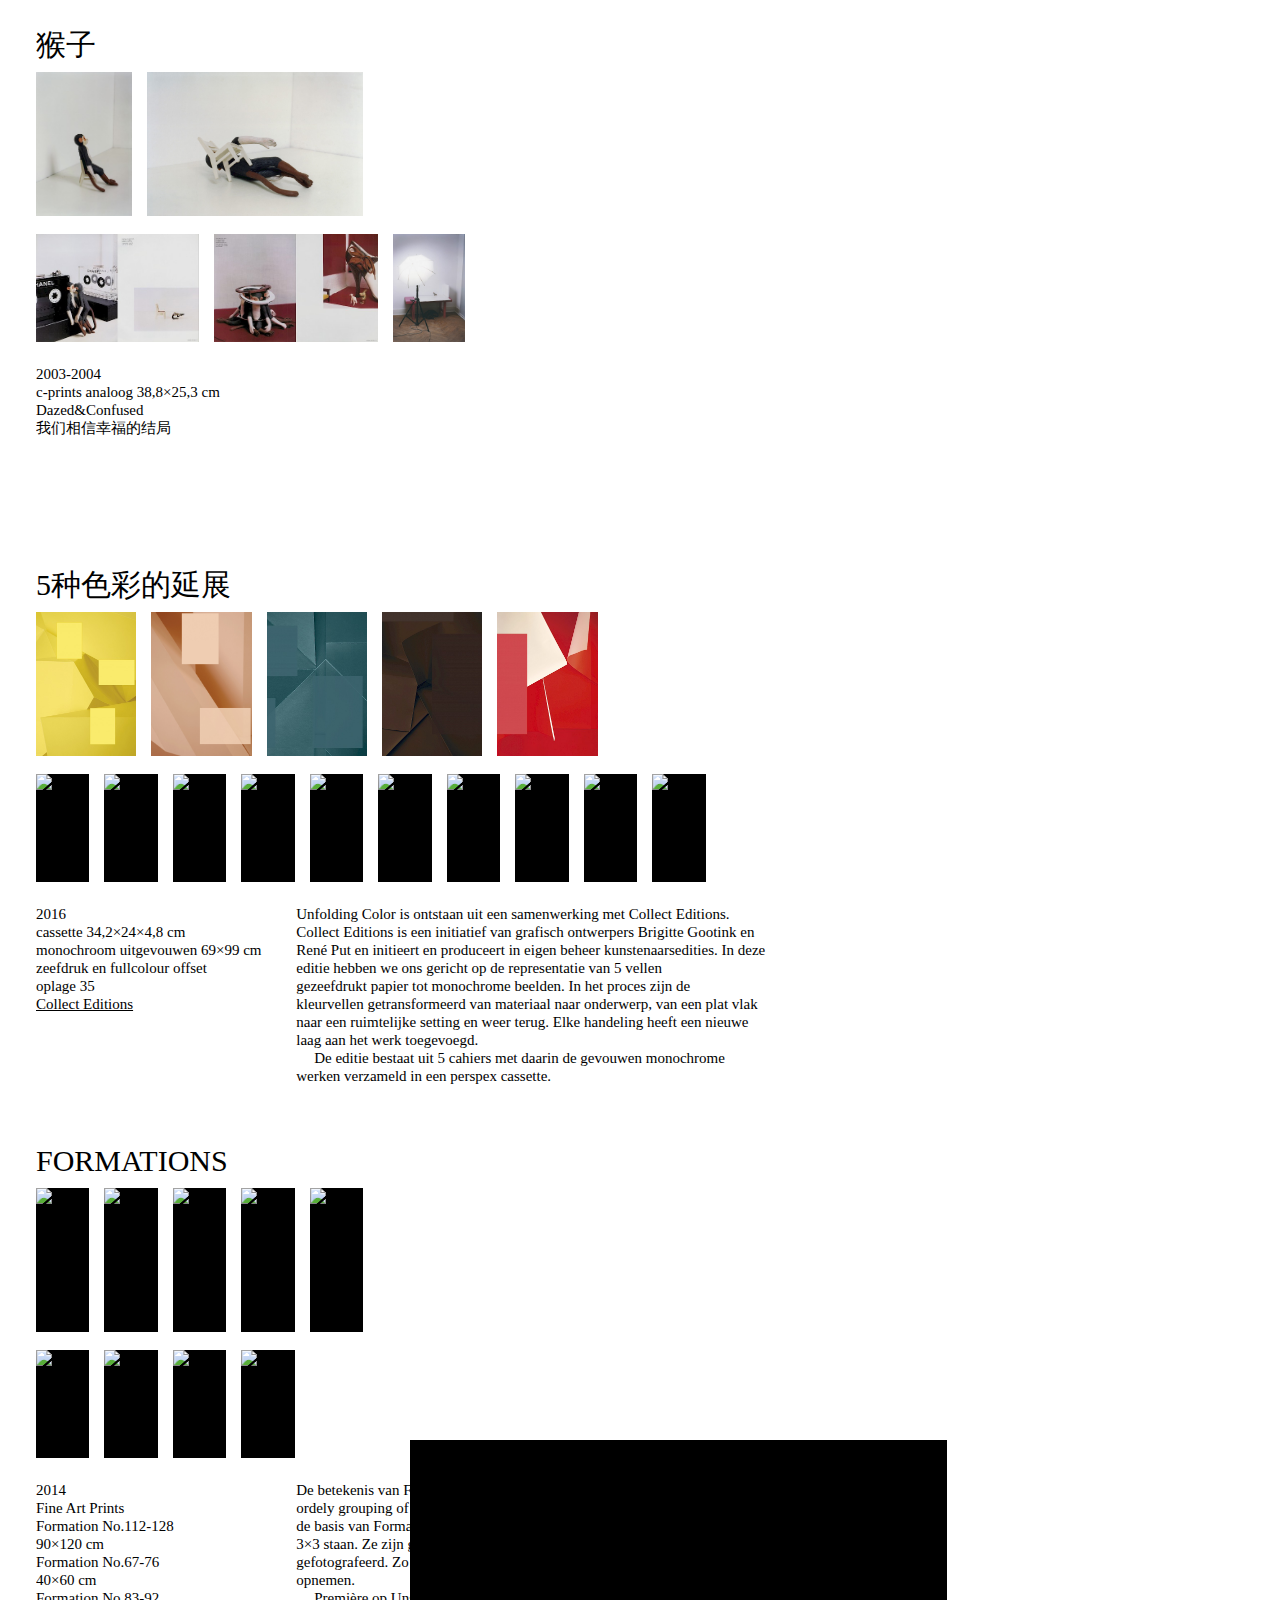
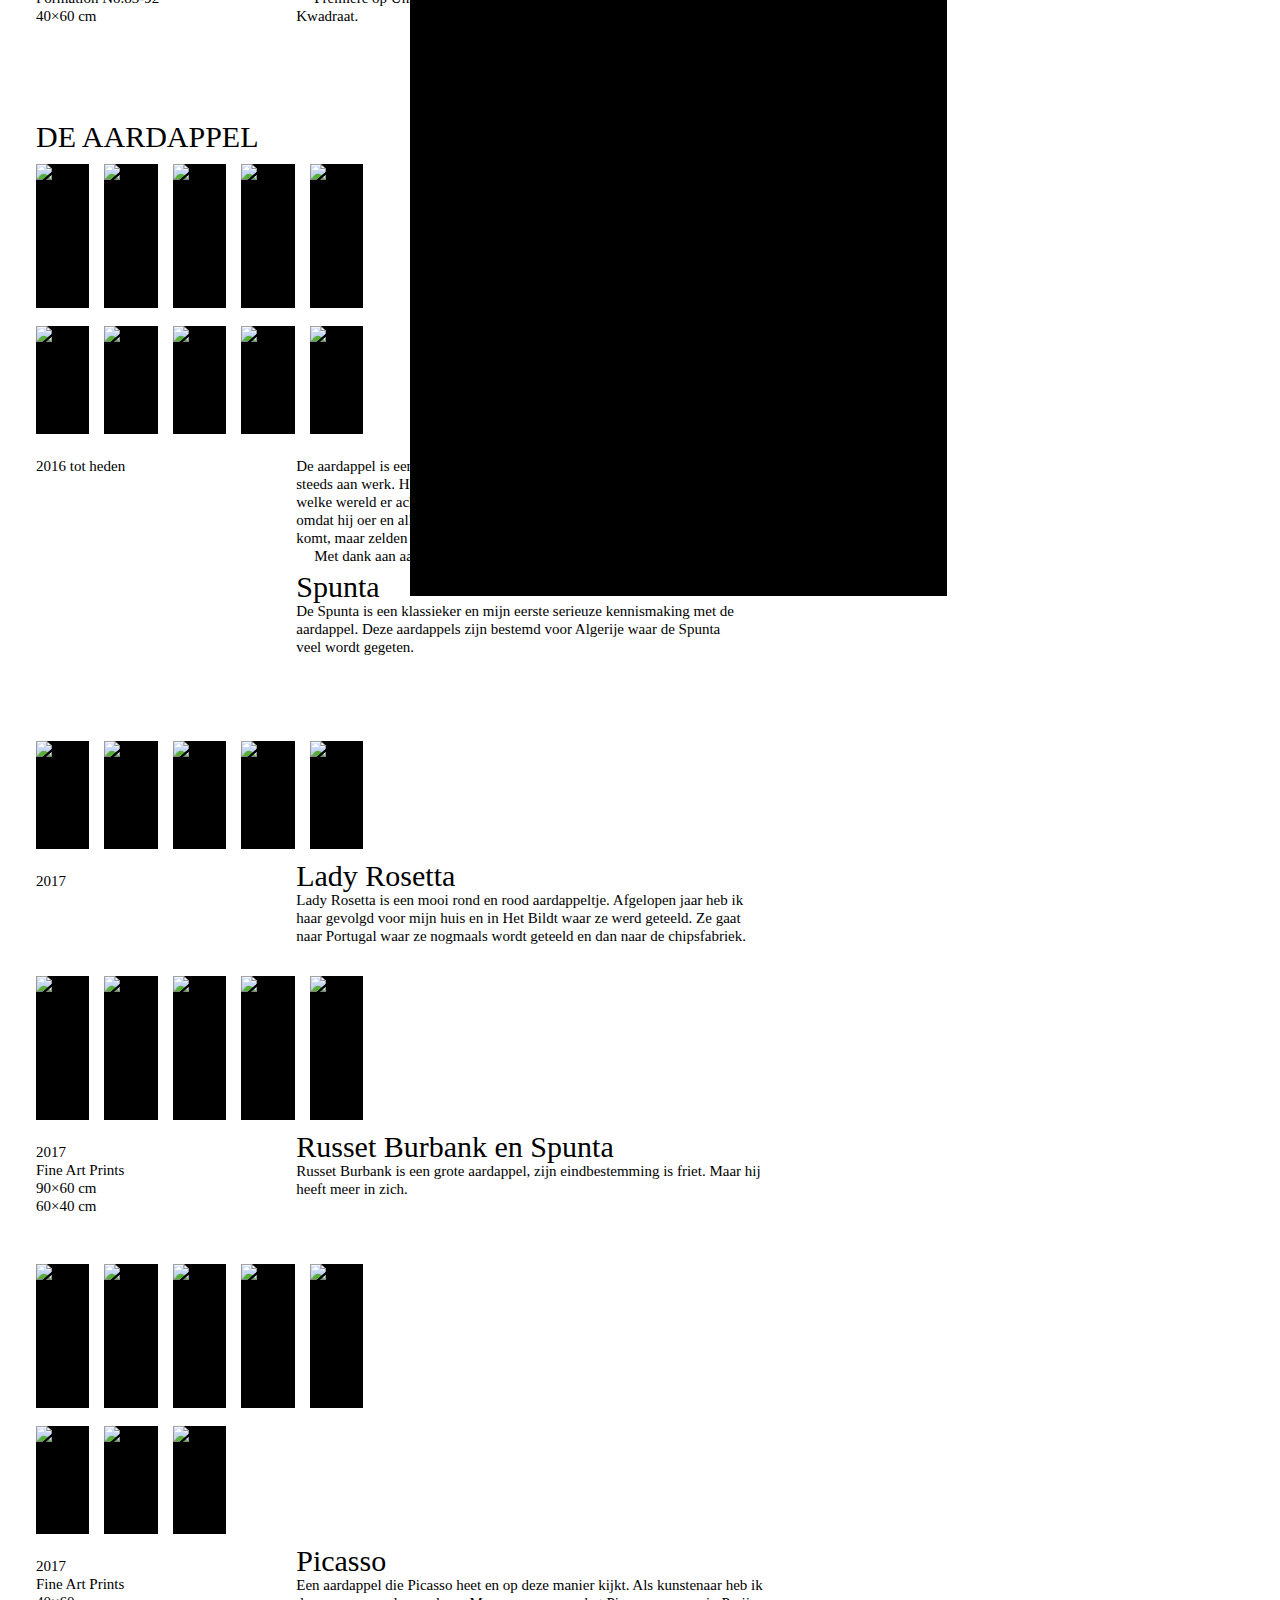
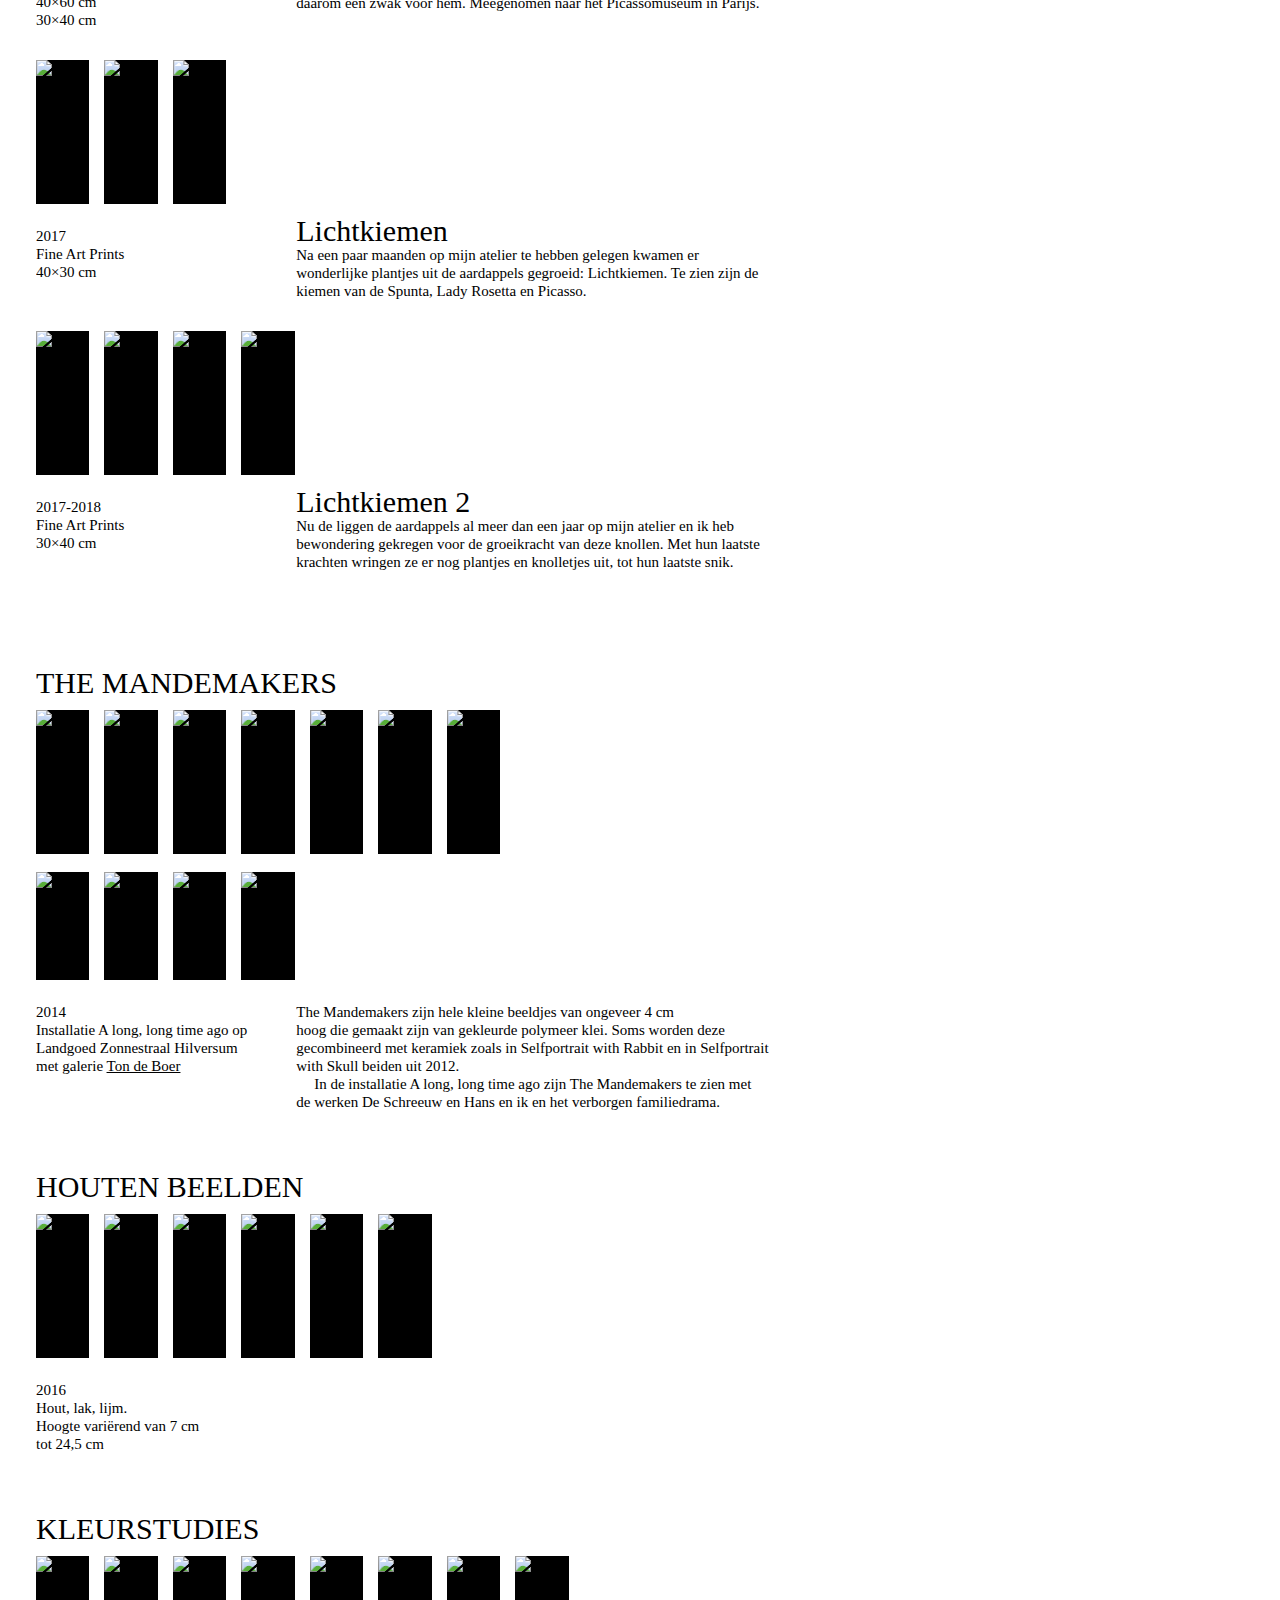
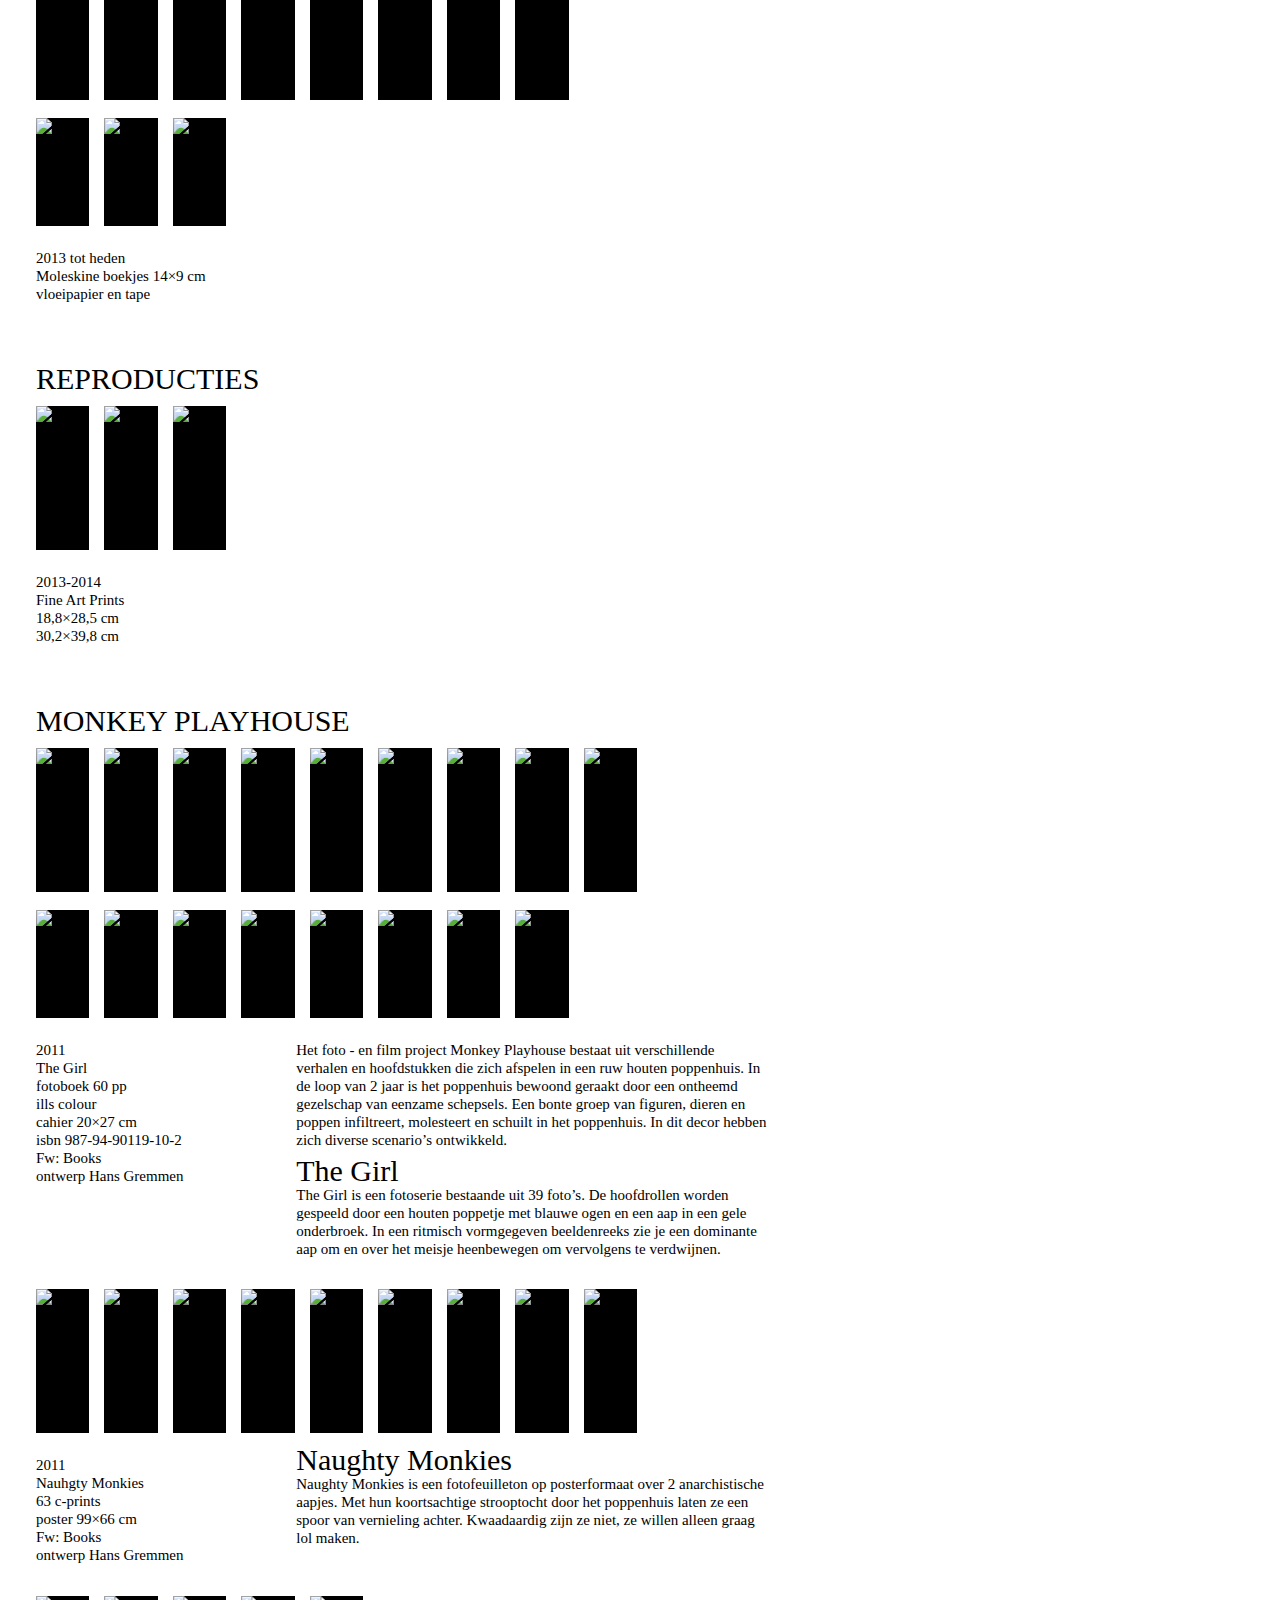
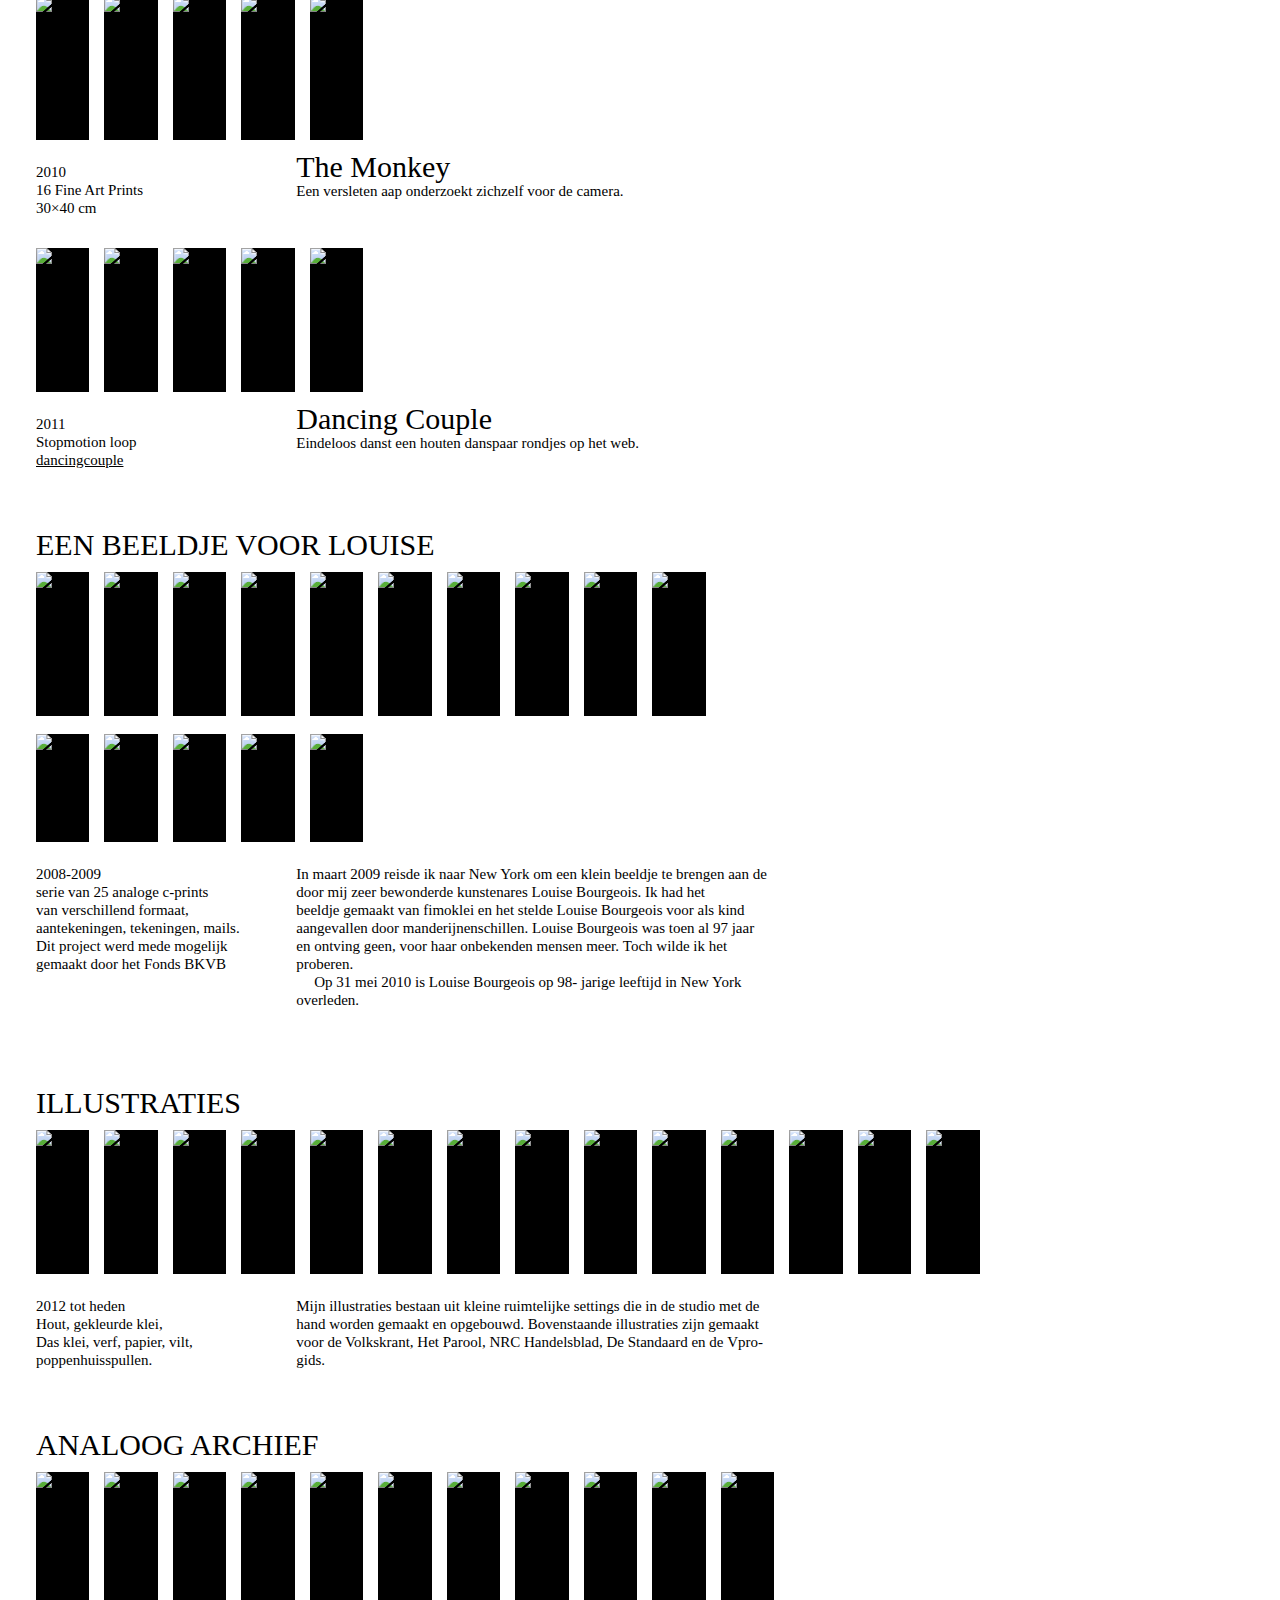
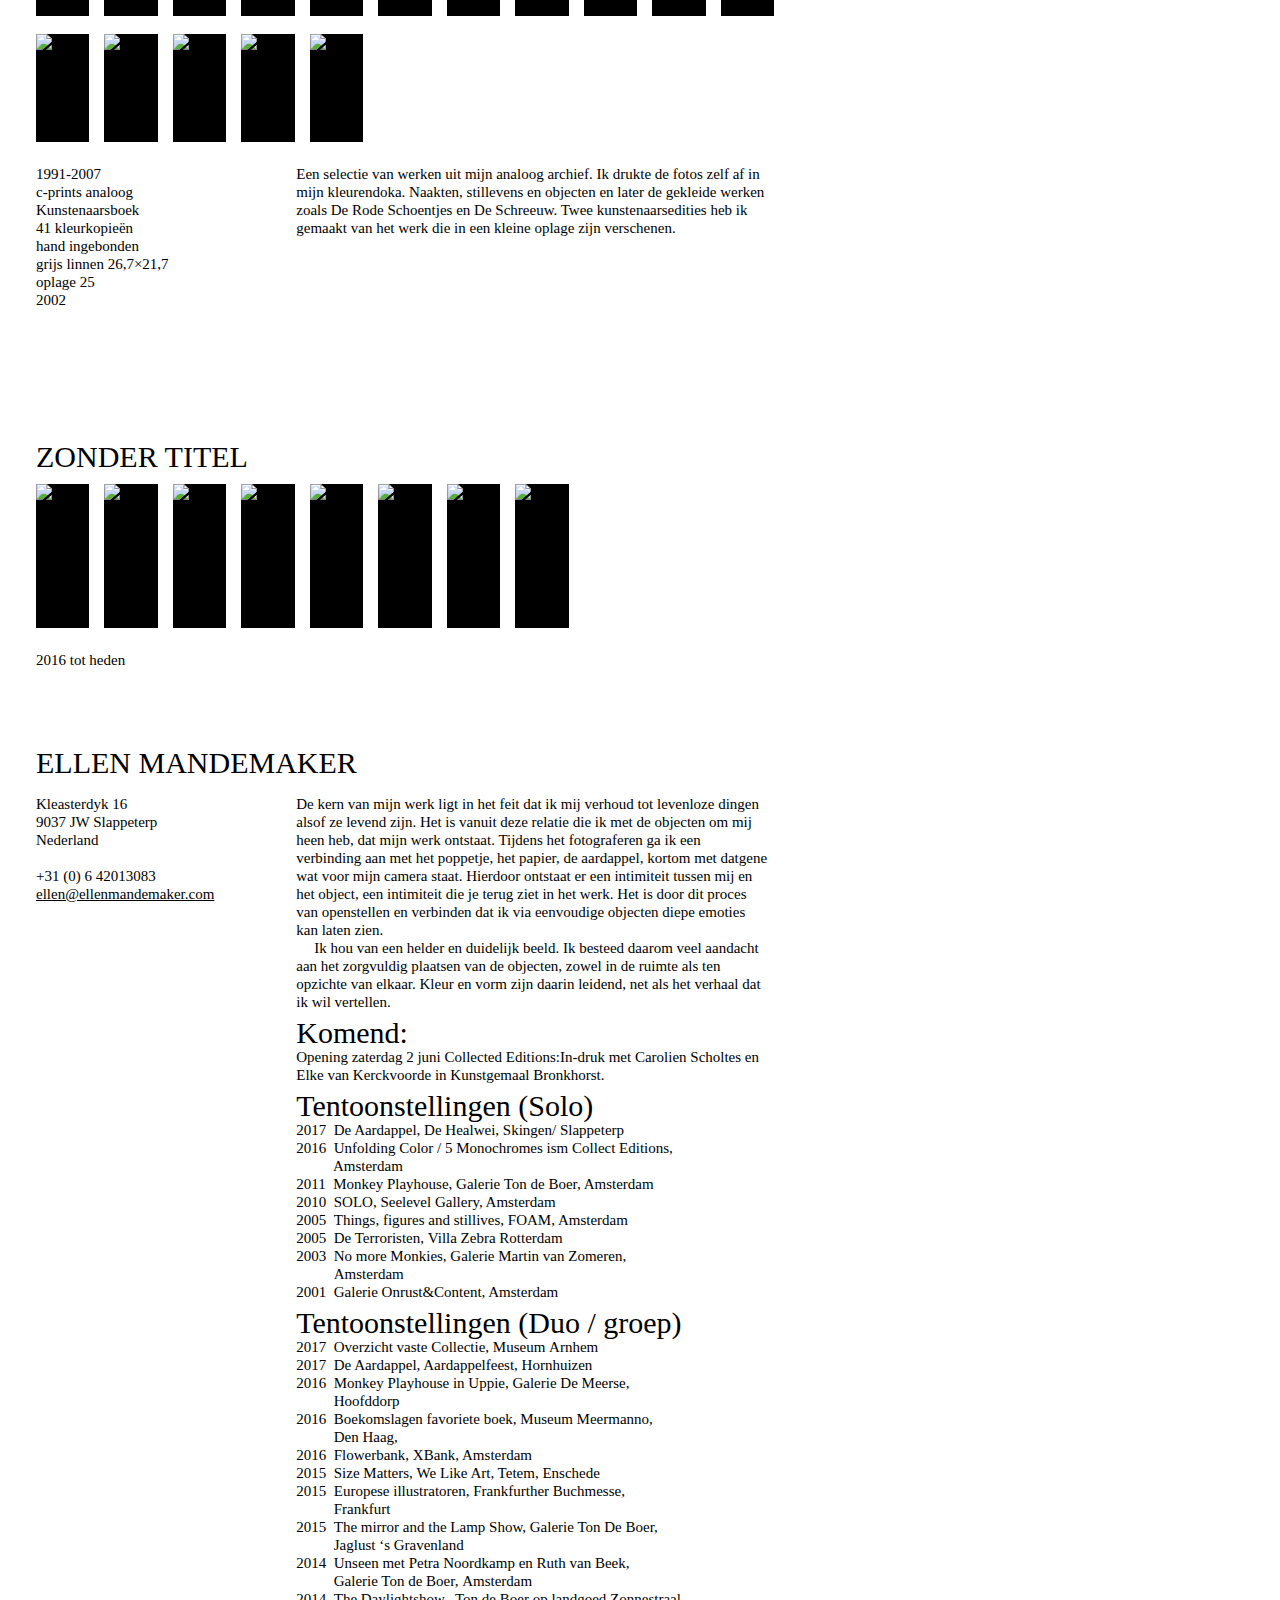
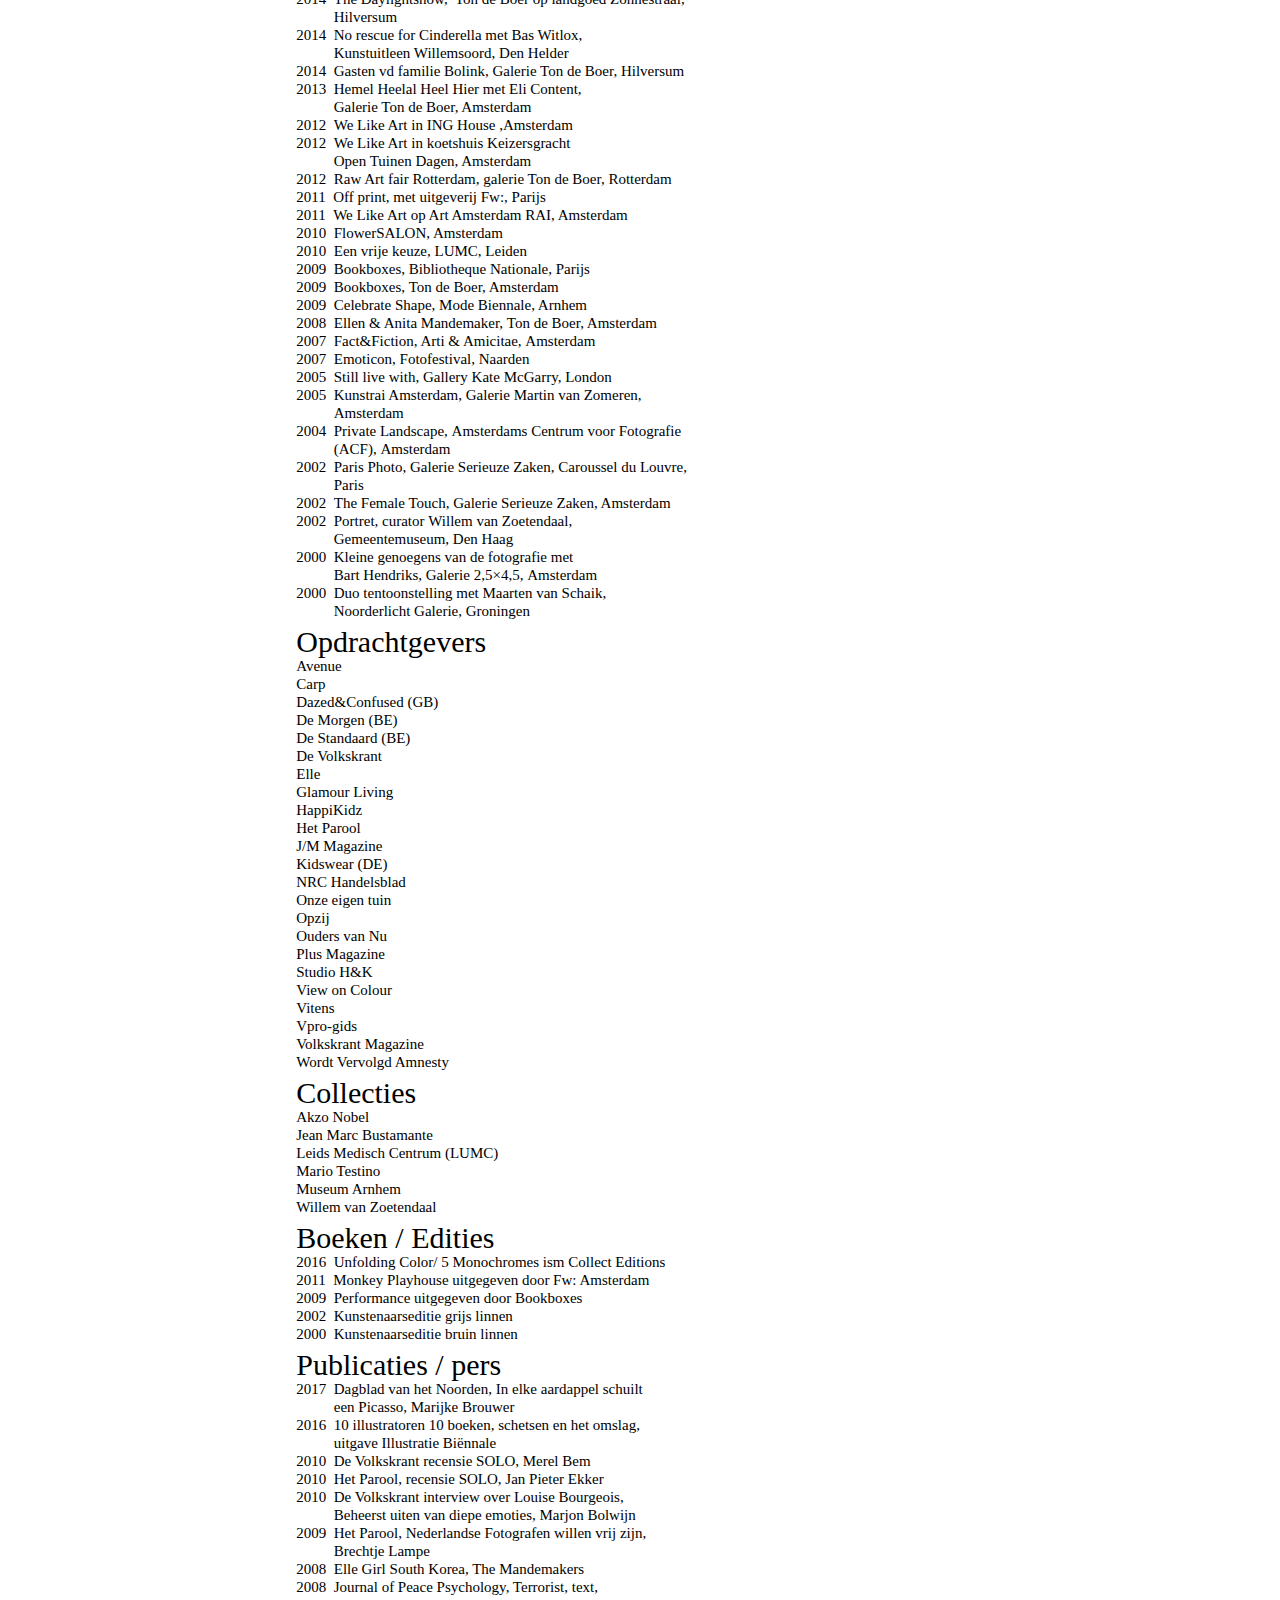
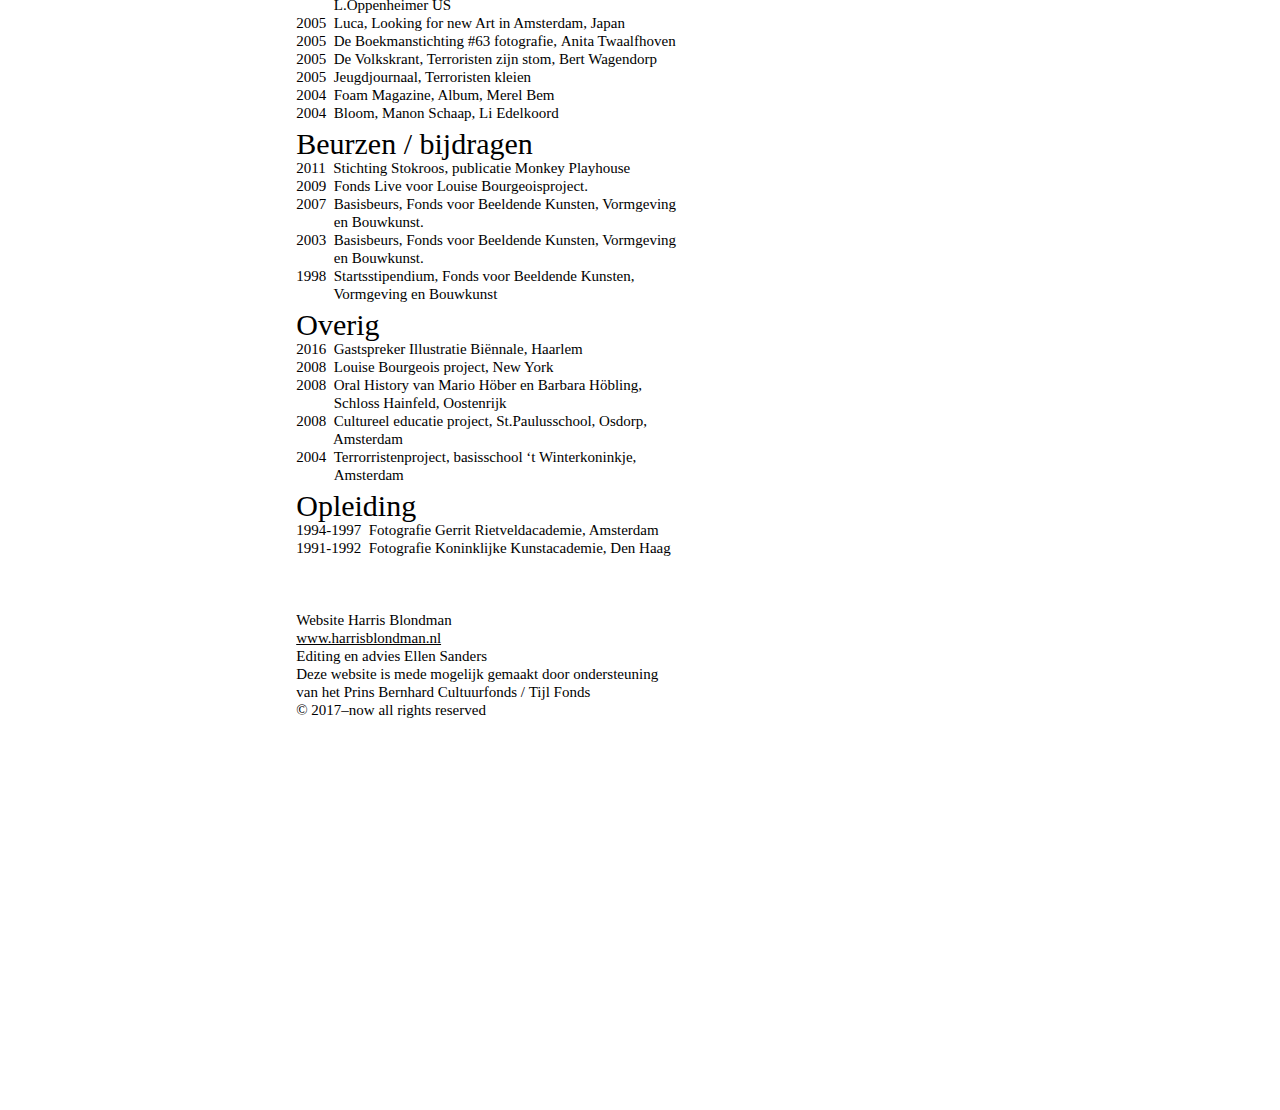
==== index.htm @ 5cd08c3f "更新测试1" ====
<!DOCTYPE html>
<html lang="en-us" class=" csscalc"><head><meta http-equiv="Content-Type" content="text/html; charset=UTF-8">
<!--
                          D
                         i
                        a
                       n
                      t
                     h
                    a

<meta name="description" content="Werk - Ellen Mandemaker, Artist">
<!-- <meta name="publisher" content="Ellen Mandemaker, Artist, https://firstmage.github.io/ /> -->
<meta name="author" content="Ellen Mandemaker, Artist, https://firstmage.github.io/>
<meta name="designer" content="Harris Blondman, visual, communication, and studio, http://www.harrisblondman.nl/">
<meta name="generator" content="Harris Blondman, visual, communication, and studio, http://www.harrisblondman.nl/">
<meta name="keywords" content="firstname, lastname, keywords, harris, blondman, harry, bloch, joris, landman">
<meta name="viewport" content="width=device-width, initial-scale=1">

<title>王设计的个人网站</title>

<link rel="home" href="https://firstmage.github.io/ title="Ellen Mandemaker, Artist" hreflang="nl-NL">
<link rel="index" href="https://firstmage.github.io/ title="Ellen Mandemaker, Artist" hreflang="nl-NL">
<link rel="canonical" href="https://firstmage.github.io/ title="Werk - Ellen Mandemaker, Artist" hreflang="nl-NL">
<link rel="author" href="https://firstmage.github.io/ title="Ellen Mandemaker, Artist">

<link rel="dns-prefetch" href="https://firstmage.github.io/>

<meta name="application-name" content="Mandemaker">
<meta name="apple-mobile-web-app-title" content="Mandemaker">
<meta name="mobile-web-app-capable" content="yes">


<meta name="theme-color" content="#faceb2">

<link rel="stylesheet" href="./css/reset.css" media="all">
<link rel="stylesheet" href="./css/style.css" media="all">
</head>
<body class="html-body body-home body-list body-first-page-true flag-handheld-false flag-blocks-false flag-debug-false switch-wallpaper-show flag-wallpaper-true flag-swipe-false hh-body-true flag-javascript-true flag-modernizr-csscalc-true flag-imagesloaded-true flag-state-true flag-autoscroll-true flag-scrolltimer-true flag-keyboard-true switch-imagesloaded flag-transitions-true">

	<div id="notice" class="notice"><p>Scroll voor meer</p></div>

	<div id="insert-images" class="insert-images">
		<figure class="entry-image insert-image" style="width: 42vw; height: 84vh; left: 32vw; margin-top: 10vh;">
			<p style="height: 84vh;"><a href="https://firstmage.github.io/" class="flag-target"><img src="img/blank.gif" alt="Image"></a></p>
		</figure>
	</div>

	<div id="wallpaper-foreground" class="wallpaper-foreground">
		<div id="wallpaper-images-0" class="wallpaper-images">
			<figure class="entry-image wallpaper-image" style="z-index: 1400; background-image: url(&quot;https://firstmage.github.io/site/assets/files/1081/bruinrood-03.1200x0.jpg&quot;); width: 18vw; height: 66vh; left: 28vw; margin-top: 18vh;">
				<p style="height: 66vh;"><a href="https://firstmage.github.io/" class="flag-target"><img srcset="https://firstmage.github.io/site/assets/files/1081/bruinrood-03.400x0.jpg 400w, https://firstmage.github.io/site/assets/files/1081/bruinrood-03.800x0.jpg 800w, https://firstmage.github.io/site/assets/files/1081/bruinrood-03.1200x0.jpg 1200w" src="img/bruinrood-03.1200x0.jpg" sizes="100vw" alt="Image" data-srcbig="https://firstmage.github.io/site/assets/files/1081/bruinrood-03.1200x0.jpg" data-w="1200" data-h="1800"></a></p>
			</figure>
			<figure class="entry-image wallpaper-image" style="z-index: 1300; background-image: url(&quot;https://firstmage.github.io/site/assets/files/1081/picasso-01.1200x0.jpg&quot;); width: 54vw; height: 78vh; left: 14vw; margin-top: 12vh;">
				<p style="height: 78vh;"><a href="https://firstmage.github.io/projects/de-aardappel/" class="flag-target"><img srcset="https://firstmage.github.io/site/assets/files/1081/picasso-01.400x0.jpg 400w, https://firstmage.github.io/site/assets/files/1081/picasso-01.800x0.jpg 800w, https://firstmage.github.io/site/assets/files/1081/picasso-01.1200x0.jpg 1200w" src="img/picasso-01.1200x0.jpg" sizes="100vw" alt="Image" data-srcbig="https://firstmage.github.io/site/assets/files/1081/picasso-01.1200x0.jpg" data-w="1200" data-h="800"></a></p>
			</figure>
			<figure class="entry-image wallpaper-image" style="z-index: 1200; background-image: url(&quot;https://firstmage.github.io/site/assets/files/1081/mondriaan_en_brancusi_2013.1200x0.jpg&quot;); width: 42vw; height: 60vh; left: 38vw; margin-top: 18vh;">
				<p style="height: 60vh;"><a href="https://firstmage.github.io/projects/reproducties/" class="flag-target"><img srcset="https://firstmage.github.io/site/assets/files/1081/mondriaan_en_brancusi_2013.400x0.jpg 400w, https://firstmage.github.io/site/assets/files/1081/mondriaan_en_brancusi_2013.800x0.jpg 800w, https://firstmage.github.io/site/assets/files/1081/mondriaan_en_brancusi_2013.1200x0.jpg 1200w" src="img/mondriaan_en_brancusi_2013.1200x0.jpg" sizes="100vw" alt="Image" data-srcbig="https://firstmage.github.io/site/assets/files/1081/mondriaan_en_brancusi_2013.1200x0.jpg" data-w="1200" data-h="800"></a></p>
			</figure>
		</div>
		<div id="wallpaper-images-1" class="wallpaper-images">
			<figure class="entry-image wallpaper-image" style="z-index: 1400; background-image: url(&quot;https://firstmage.github.io/site/assets/files/1094/z_t_2004.1200x0.jpg&quot;); width: 60vw; height: 84vh; left: 22vw; margin-top: 8vh;">
				<p style="height: 84vh;"><a href="https://firstmage.github.io/projects/analoog-archief/" class="flag-target"><img srcset="https://firstmage.github.io/site/assets/files/1094/z_t_2004.400x0.jpg 400w, https://firstmage.github.io/site/assets/files/1094/z_t_2004.800x0.jpg 800w, https://firstmage.github.io/site/assets/files/1094/z_t_2004.1200x0.jpg 1200w" src="img/z_t_2004.1200x0.jpg" sizes="100vw" alt="Image" data-srcbig="https://firstmage.github.io/site/assets/files/1094/z_t_2004.1200x0.jpg" data-w="1200" data-h="770"></a></p>
			</figure>
			<figure class="entry-image wallpaper-image" style="z-index: 1300; background-image: url(&quot;https://firstmage.github.io/site/assets/files/1094/orrie_1999.1200x0.jpg&quot;); width: 24vw; height: 66vh; left: 58vw; margin-top: 16vh;">
				<p style="height: 66vh;"><a href="https://firstmage.github.io/projects/analoog-archief/" class="flag-target"><img srcset="https://firstmage.github.io/site/assets/files/1094/orrie_1999.400x0.jpg 400w, https://firstmage.github.io/site/assets/files/1094/orrie_1999.800x0.jpg 800w, https://firstmage.github.io/site/assets/files/1094/orrie_1999.1200x0.jpg 1200w" src="img/orrie_1999.1200x0.jpg" sizes="100vw" alt="Image" data-srcbig="https://firstmage.github.io/site/assets/files/1094/orrie_1999.1200x0.jpg" data-w="1200" data-h="1799"></a></p>
			</figure>
			<figure class="entry-image wallpaper-image" style="z-index: 1200; background-image: url(&quot;https://firstmage.github.io/site/assets/files/1094/formation1-8-1.1200x0.jpg&quot;); width: 42vw; height: 60vh; left: 10vw; margin-top: 20vh;">
				<p style="height: 60vh;"><a href="https://firstmage.github.io/projects/formations/" class="flag-target"><img srcset="https://firstmage.github.io/site/assets/files/1094/formation1-8-1.400x0.jpg 400w, https://firstmage.github.io/site/assets/files/1094/formation1-8-1.800x0.jpg 800w, https://firstmage.github.io/site/assets/files/1094/formation1-8-1.1200x0.jpg 1200w" src="img/formation1-8-1.1200x0.jpg" sizes="100vw" alt="Image" data-srcbig="https://firstmage.github.io/site/assets/files/1094/formation1-8-1.1200x0.jpg" data-w="1200" data-h="800"></a></p>
			</figure>
			<figure class="entry-image wallpaper-image" style="z-index: 1100; background-image: url(&quot;https://firstmage.github.io/site/assets/files/1094/thegirl-04.1200x0.jpg&quot;); width: 48vw; height: 72vh; left: 14vw; margin-top: 12vh;">
				<p style="height: 72vh;"><a href="https://firstmage.github.io/projects/monkey-playhouse/" class="flag-target"><img srcset="https://firstmage.github.io/site/assets/files/1094/thegirl-04.400x0.jpg 400w, https://firstmage.github.io/site/assets/files/1094/thegirl-04.800x0.jpg 800w, https://firstmage.github.io/site/assets/files/1094/thegirl-04.1200x0.jpg 1200w" src="img/thegirl-04.1200x0.jpg" sizes="100vw" alt="Image" data-srcbig="https://firstmage.github.io/site/assets/files/1094/thegirl-04.1200x0.jpg" data-w="1200" data-h="900"></a></p>
			</figure>
		</div>
		<div id="wallpaper-images-2" class="wallpaper-images">
			<figure class="entry-image wallpaper-image" style="z-index: 1400; background-image: url(&quot;https://firstmage.github.io/site/assets/files/1104/vpro_cover_nff-02_2013.1200x0.jpg&quot;); width: 18vw; height: 60vh; left: 72vw; margin-top: 14vh;">
				<p style="height: 60vh;"><a href="https://firstmage.github.io/projects/illustraties/" class="flag-target"><img srcset="https://firstmage.github.io/site/assets/files/1104/vpro_cover_nff-02_2013.400x0.jpg 400w, https://firstmage.github.io/site/assets/files/1104/vpro_cover_nff-02_2013.800x0.jpg 800w, https://firstmage.github.io/site/assets/files/1104/vpro_cover_nff-02_2013.1200x0.jpg 1200w" src="img/vpro_cover_nff-02_2013.1200x0.jpg" sizes="100vw" alt="Image" data-srcbig="https://firstmage.github.io/site/assets/files/1104/vpro_cover_nff-02_2013.1200x0.jpg" data-w="1200" data-h="1711"></a></p>
			</figure>
			<figure class="entry-image wallpaper-image" style="z-index: 1300; background-image: url(&quot;https://firstmage.github.io/site/assets/files/1104/spunta_stapeling-03.1200x0.jpg&quot;); width: 12vw; height: 42vh; left: 48vw; margin-top: 36vh;">
				<p style="height: 42vh;"><a href="https://firstmage.github.io/projects/de-aardappel/" class="flag-target"><img srcset="https://firstmage.github.io/site/assets/files/1104/spunta_stapeling-03.400x0.jpg 400w, https://firstmage.github.io/site/assets/files/1104/spunta_stapeling-03.800x0.jpg 800w, https://firstmage.github.io/site/assets/files/1104/spunta_stapeling-03.1200x0.jpg 1200w" src="img/spunta_stapeling-03.1200x0.jpg" sizes="100vw" alt="Image" data-srcbig="https://firstmage.github.io/site/assets/files/1104/spunta_stapeling-03.1200x0.jpg" data-w="1200" data-h="1800"></a></p>
			</figure>
			<figure class="entry-image wallpaper-image" style="z-index: 1200; background-image: url(&quot;https://firstmage.github.io/site/assets/files/1104/hb2-1-1.1200x0.jpg&quot;); width: 24vw; height: 78vh; left: 68vw; margin-top: 10vh;">
				<p style="height: 78vh;"><a href="https://firstmage.github.io/projects/houten-beelden/" class="flag-target"><img srcset="https://firstmage.github.io/site/assets/files/1104/hb2-1-1.400x0.jpg 400w, https://firstmage.github.io/site/assets/files/1104/hb2-1-1.800x0.jpg 800w, https://firstmage.github.io/site/assets/files/1104/hb2-1-1.1200x0.jpg 1200w" src="img/hb2-1-1.1200x0.jpg" sizes="100vw" alt="Image" data-srcbig="https://firstmage.github.io/site/assets/files/1104/hb2-1-1.1200x0.jpg" data-w="1200" data-h="1800"></a></p>
			</figure>
		</div>
		<div id="wallpaper-images-3" class="wallpaper-images">
			<figure class="entry-image wallpaper-image" style="z-index: 1400; background-image: url(&quot;https://firstmage.github.io/site/assets/files/1040/naakt_1991-2.1200x0.jpg&quot;); width: 48vw; height: 66vh; left: 38vw; margin-top: 20vh;">
				<p style="height: 66vh;"><a href="https://firstmage.github.io/projects/analoog-archief/" class="flag-target"><img srcset="https://firstmage.github.io/site/assets/files/1040/naakt_1991-2.400x0.jpg 400w, https://firstmage.github.io/site/assets/files/1040/naakt_1991-2.800x0.jpg 800w, https://firstmage.github.io/site/assets/files/1040/naakt_1991-2.1200x0.jpg 1200w" src="img/naakt_1991-2.1200x0.jpg" sizes="100vw" alt="Image" data-srcbig="https://firstmage.github.io/site/assets/files/1040/naakt_1991-2.1200x0.jpg" data-w="1200" data-h="786"></a></p>
			</figure>
			<figure class="entry-image wallpaper-image" style="z-index: 1300; background-image: url(&quot;https://firstmage.github.io/site/assets/files/1040/impressie_met_zeefdruk_def_roze.1200x0.jpg&quot;); width: 30vw; height: 84vh; left: 30vw; margin-top: 10vh;">
				<p style="height: 84vh;"><a href="https://firstmage.github.io/projects/testproject-2-kun-je-verwijderen/" class="flag-target"><img srcset="https://firstmage.github.io/site/assets/files/1040/impressie_met_zeefdruk_def_roze.400x0.jpg 400w, https://firstmage.github.io/site/assets/files/1040/impressie_met_zeefdruk_def_roze.800x0.jpg 800w, https://firstmage.github.io/site/assets/files/1040/impressie_met_zeefdruk_def_roze.1200x0.jpg 1200w" src="img/impressie_met_zeefdruk_def_roze.1200x0.jpg" sizes="100vw" alt="Image" data-srcbig="https://firstmage.github.io/site/assets/files/1040/impressie_met_zeefdruk_def_roze.1200x0.jpg" data-w="1200" data-h="1722"></a></p>
			</figure>
			<figure class="entry-image wallpaper-image" style="z-index: 1200; background-image: url(&quot;https://firstmage.github.io/site/assets/files/1040/aapje-02-1.1200x0.jpg&quot;); width: 54vw; height: 72vh; left: 42vw; margin-top: 14vh;">
				<p style="height: 72vh;"><a href="https://firstmage.github.io/projects/test-project-1/" class="flag-target"><img srcset="https://firstmage.github.io/site/assets/files/1040/aapje-02-1.400x0.jpg 400w, https://firstmage.github.io/site/assets/files/1040/aapje-02-1.800x0.jpg 800w, https://firstmage.github.io/site/assets/files/1040/aapje-02-1.1200x0.jpg 1200w" src="img/aapje-02-1.1200x0.jpg" sizes="100vw" alt="Image" data-srcbig="https://firstmage.github.io/site/assets/files/1040/aapje-02-1.1200x0.jpg" data-w="1200" data-h="799"></a></p>
			</figure>
		</div>
		<div id="wallpaper-images-4" class="wallpaper-images">
			<figure class="entry-image wallpaper-image" style="z-index: 1400; background-image: url(&quot;https://firstmage.github.io/site/assets/files/1118/het_parool_sexmuseum_2015.1200x0.jpg&quot;); width: 24vw; height: 72vh; left: 18vw; margin-top: 16vh;">
				<p style="height: 72vh;"><a href="https://firstmage.github.io/projects/illustraties/" class="flag-target"><img srcset="https://firstmage.github.io/site/assets/files/1118/het_parool_sexmuseum_2015.400x0.jpg 400w, https://firstmage.github.io/site/assets/files/1118/het_parool_sexmuseum_2015.800x0.jpg 800w, https://firstmage.github.io/site/assets/files/1118/het_parool_sexmuseum_2015.1200x0.jpg 1200w" src="img/het_parool_sexmuseum_2015.1200x0.jpg" sizes="100vw" alt="Image" data-srcbig="https://firstmage.github.io/site/assets/files/1118/het_parool_sexmuseum_2015.1200x0.jpg" data-w="1200" data-h="1800"></a></p>
			</figure>
			<figure class="entry-image wallpaper-image" style="z-index: 1300; background-image: url(&quot;https://firstmage.github.io/site/assets/files/1118/formation1-2-1.1200x0.jpg&quot;); width: 54vw; height: 78vh; left: 18vw; margin-top: 10vh;">
				<p style="height: 78vh;"><a href="https://firstmage.github.io/projects/formations/" class="flag-target"><img srcset="https://firstmage.github.io/site/assets/files/1118/formation1-2-1.400x0.jpg 400w, https://firstmage.github.io/site/assets/files/1118/formation1-2-1.800x0.jpg 800w, https://firstmage.github.io/site/assets/files/1118/formation1-2-1.1200x0.jpg 1200w" src="img/formation1-2-1.1200x0.jpg" sizes="100vw" alt="Image" data-srcbig="https://firstmage.github.io/site/assets/files/1118/formation1-2-1.1200x0.jpg" data-w="1200" data-h="800"></a></p>
			</figure>
			<figure class="entry-image wallpaper-image" style="z-index: 1200; background-image: url(&quot;https://firstmage.github.io/site/assets/files/1118/spunta_daan_v_golden_2016.1200x0.jpg&quot;); width: 18vw; height: 54vh; left: 64vw; margin-top: 12vh;">
				<p style="height: 54vh;"><a href="https://firstmage.github.io/projects/de-aardappel/" class="flag-target"><img srcset="https://firstmage.github.io/site/assets/files/1118/spunta_daan_v_golden_2016.400x0.jpg 400w, https://firstmage.github.io/site/assets/files/1118/spunta_daan_v_golden_2016.800x0.jpg 800w, https://firstmage.github.io/site/assets/files/1118/spunta_daan_v_golden_2016.1200x0.jpg 1200w" src="img/spunta_daan_v_golden_2016.1200x0.jpg" sizes="100vw" alt="Image" data-srcbig="https://firstmage.github.io/site/assets/files/1118/spunta_daan_v_golden_2016.1200x0.jpg" data-w="1200" data-h="1800"></a></p>
			</figure>
		</div>
		<div id="wallpaper-images-5" class="wallpaper-images">
			<figure class="entry-image wallpaper-image" style="z-index: 1400; background-image: url(&quot;https://firstmage.github.io/site/assets/files/1139/nm-52.1200x0.jpg&quot;); width: 54vw; height: 84vh; left: 26vw; margin-top: 10vh;">
				<p style="height: 84vh;"><a href="https://firstmage.github.io/projects/monkey-playhouse/" class="flag-target"><img srcset="https://firstmage.github.io/site/assets/files/1139/nm-52.400x0.jpg 400w, https://firstmage.github.io/site/assets/files/1139/nm-52.800x0.jpg 800w, https://firstmage.github.io/site/assets/files/1139/nm-52.1200x0.jpg 1200w" src="img/nm-52.1200x0.jpg" sizes="100vw" alt="Image" data-srcbig="https://firstmage.github.io/site/assets/files/1139/nm-52.1200x0.jpg" data-w="1200" data-h="900"></a></p>
			</figure>
			<figure class="entry-image wallpaper-image" style="z-index: 1300; background-image: url(&quot;https://firstmage.github.io/site/assets/files/1139/ode_aan_de_kunstenaar_2000.1200x0.jpg&quot;); width: 60vw; height: 84vh; left: 26vw; margin-top: 10vh;">
				<p style="height: 84vh;"><a href="https://firstmage.github.io/projects/analoog-archief/" class="flag-target"><img srcset="https://firstmage.github.io/site/assets/files/1139/ode_aan_de_kunstenaar_2000.400x0.jpg 400w, https://firstmage.github.io/site/assets/files/1139/ode_aan_de_kunstenaar_2000.800x0.jpg 800w, https://firstmage.github.io/site/assets/files/1139/ode_aan_de_kunstenaar_2000.1200x0.jpg 1200w" src="img/ode_aan_de_kunstenaar_2000.1200x0.jpg" sizes="100vw" alt="Image" data-srcbig="https://firstmage.github.io/site/assets/files/1139/ode_aan_de_kunstenaar_2000.1200x0.jpg" data-w="1200" data-h="791"></a></p>
			</figure>
		</div>
		<div id="wallpaper-images-6" class="wallpaper-images">
			<figure class="entry-image wallpaper-image" style="z-index: 1400; background-image: url(&quot;https://firstmage.github.io/site/assets/files/1119/thegirl-18-1.1200x0.jpg&quot;); width: 36vw; height: 60vh; left: 16vw; margin-top: 18vh;">
				<p style="height: 60vh;"><a href="https://firstmage.github.io/projects/monkey-playhouse/" class="flag-target"><img srcset="https://firstmage.github.io/site/assets/files/1119/thegirl-18-1.400x0.jpg 400w, https://firstmage.github.io/site/assets/files/1119/thegirl-18-1.800x0.jpg 800w, https://firstmage.github.io/site/assets/files/1119/thegirl-18-1.1200x0.jpg 1200w" src="img/thegirl-18-1.1200x0.jpg" sizes="100vw" alt="Image" data-srcbig="https://firstmage.github.io/site/assets/files/1119/thegirl-18-1.1200x0.jpg" data-w="1200" data-h="900"></a></p>
			</figure>
			<figure class="entry-image wallpaper-image" style="z-index: 1300; background-image: url(&quot;https://firstmage.github.io/site/assets/files/1119/het_parool_einde_vriendschap_2017-2.1200x0.jpg&quot;); width: 54vw; height: 78vh; left: 4vw; margin-top: 12vh;">
				<p style="height: 78vh;"><a href="https://firstmage.github.io/projects/illustraties/" class="flag-target"><img srcset="https://firstmage.github.io/site/assets/files/1119/het_parool_einde_vriendschap_2017-2.400x0.jpg 400w, https://firstmage.github.io/site/assets/files/1119/het_parool_einde_vriendschap_2017-2.800x0.jpg 800w, https://firstmage.github.io/site/assets/files/1119/het_parool_einde_vriendschap_2017-2.1200x0.jpg 1200w" src="img/het_parool_einde_vriendschap_2017-2.1200x0.jpg" sizes="100vw" alt="Image" data-srcbig="https://firstmage.github.io/site/assets/files/1119/het_parool_einde_vriendschap_2017-2.1200x0.jpg" data-w="1200" data-h="800"></a></p>
			</figure>
			<figure class="entry-image wallpaper-image" style="z-index: 1200; background-image: url(&quot;https://firstmage.github.io/site/assets/files/1119/uitloper-01_2017-1.1200x0.jpg&quot;); width: 18vw; height: 60vh; left: 54vw; margin-top: 22vh;">
				<p style="height: 60vh;"><a href="https://firstmage.github.io/projects/de-aardappel/" class="flag-target"><img srcset="https://firstmage.github.io/site/assets/files/1119/uitloper-01_2017-1.400x0.jpg 400w, https://firstmage.github.io/site/assets/files/1119/uitloper-01_2017-1.800x0.jpg 800w, https://firstmage.github.io/site/assets/files/1119/uitloper-01_2017-1.1200x0.jpg 1200w" src="img/uitloper-01_2017-1.1200x0.jpg" sizes="100vw" alt="Image" data-srcbig="https://firstmage.github.io/site/assets/files/1119/uitloper-01_2017-1.1200x0.jpg" data-w="1200" data-h="1800"></a></p>
			</figure>
			<figure class="entry-image wallpaper-image" style="z-index: 1100; background-image: url(&quot;https://firstmage.github.io/site/assets/files/1119/picasso-04-1.1200x0.jpg&quot;); width: 18vw; height: 60vh; left: 40vw; margin-top: 16vh;">
				<p style="height: 60vh;"><a href="https://firstmage.github.io/projects/de-aardappel/" class="flag-target"><img srcset="https://firstmage.github.io/site/assets/files/1119/picasso-04-1.400x0.jpg 400w, https://firstmage.github.io/site/assets/files/1119/picasso-04-1.800x0.jpg 800w, https://firstmage.github.io/site/assets/files/1119/picasso-04-1.1200x0.jpg 1200w" src="img/picasso-04-1.1200x0.jpg" sizes="100vw" alt="Image" data-srcbig="https://firstmage.github.io/site/assets/files/1119/picasso-04-1.1200x0.jpg" data-w="1200" data-h="1800"></a></p>
			</figure>
		</div>
		<div id="wallpaper-images-7" class="wallpaper-images">
			<figure class="entry-image wallpaper-image" style="z-index: 1400; background-image: url(&quot;https://firstmage.github.io/site/assets/files/1121/tm_zelfportret-02-1.1200x0.jpg&quot;); width: 48vw; height: 66vh; left: 34vw; margin-top: 12vh;">
				<p style="height: 66vh;"><a href="https://firstmage.github.io/projects/the-mandemakers/" class="flag-target"><img srcset="https://firstmage.github.io/site/assets/files/1121/tm_zelfportret-02-1.400x0.jpg 400w, https://firstmage.github.io/site/assets/files/1121/tm_zelfportret-02-1.800x0.jpg 800w, https://firstmage.github.io/site/assets/files/1121/tm_zelfportret-02-1.1200x0.jpg 1200w" src="img/tm_zelfportret-02-1.1200x0.jpg" sizes="100vw" alt="Image" data-srcbig="https://firstmage.github.io/site/assets/files/1121/tm_zelfportret-02-1.1200x0.jpg" data-w="1200" data-h="800"></a></p>
			</figure>
			<figure class="entry-image wallpaper-image" style="z-index: 1300; background-image: url(&quot;https://firstmage.github.io/site/assets/files/1121/boekjes-05-2.1200x0.jpg&quot;); width: 54vw; height: 78vh; left: 32vw; margin-top: 12vh;">
				<p style="height: 78vh;"><a href="https://firstmage.github.io/projects/oefeningen-in-kleur/" class="flag-target"><img srcset="https://firstmage.github.io/site/assets/files/1121/boekjes-05-2.400x0.jpg 400w, https://firstmage.github.io/site/assets/files/1121/boekjes-05-2.800x0.jpg 800w, https://firstmage.github.io/site/assets/files/1121/boekjes-05-2.1200x0.jpg 1200w" src="img/boekjes-05-2.1200x0.jpg" sizes="100vw" alt="Image" data-srcbig="https://firstmage.github.io/site/assets/files/1121/boekjes-05-2.1200x0.jpg" data-w="1200" data-h="800"></a></p>
			</figure>
		</div>
	</div>

	<div id="wallpaper-background" class="wallpaper-background" tabindex="0"><p></p></div>

	<div id="hh-lightbox-background" class="hh-lightbox-background" tabindex="-1">
  	<div id="hh-lightbox-images" class="hh-lightbox-images"><div class="entry-images entry-images-project">
						<figure class="entry-image first num-1-of-1 num-1-of-3 count-1-of-1 count-1-of-2 count-1-of-3 particular-0" style="background-image: url(&quot;https://firstmage.github.io/site/assets/files/1112/uitlopers-01-2017.400x0.jpg&quot;);">
							<p style="background-image: url(&quot;https://firstmage.github.io/site/assets/files/1112/uitlopers-01-2017.1200x0.jpg&quot;);"><img srcset="https://firstmage.github.io/site/assets/files/1112/uitlopers-01-2017.400x0.jpg 400w" src="img/uitlopers-01-2017.400x0.jpg" sizes="100vw" alt="Image" data-srcbig="https://firstmage.github.io/site/assets/files/1112/uitlopers-01-2017.1200x0.jpg" data-w="1200" data-h="1800"></p>
						</figure>
						<figure class="entry-image num-1-of-1 num-2-of-3 count-1-of-1 count-2-of-2 count-2-of-3 particular-1" style="background-image: url(&quot;https://firstmage.github.io/site/assets/files/1112/uitloper-01_2017.400x0.jpg&quot;);">
							<p style="background-image: url(&quot;https://firstmage.github.io/site/assets/files/1112/uitloper-01_2017.1200x0.jpg&quot;);"><img srcset="https://firstmage.github.io/site/assets/files/1112/uitloper-01_2017.400x0.jpg 400w" src="img/uitloper-01_2017.400x0.jpg" sizes="100vw" alt="Image" data-srcbig="https://firstmage.github.io/site/assets/files/1112/uitloper-01_2017.1200x0.jpg" data-w="1200" data-h="1800"></p>
						</figure>
						<figure class="entry-image last num-1-of-1 num-3-of-3 count-1-of-1 count-1-of-2 count-3-of-3 particular-2" style="background-image: url(&quot;https://firstmage.github.io/site/assets/files/1112/uitlopers-03_2017.400x0.jpg&quot;);">
							<p style="background-image: url(&quot;https://firstmage.github.io/site/assets/files/1112/uitlopers-03_2017.1200x0.jpg&quot;);"><img srcset="https://firstmage.github.io/site/assets/files/1112/uitlopers-03_2017.400x0.jpg 400w" src="img/uitlopers-03_2017.400x0.jpg" sizes="100vw" alt="Image" data-srcbig="https://firstmage.github.io/site/assets/files/1112/uitlopers-03_2017.1200x0.jpg" data-w="1200" data-h="1800"></p>
						</figure>
					</div></div>
	</div>


		<div id="bodier" class="bodier">
			<div id="content" class="content" role="main">

				<div class="entry-first">

				<article class="entry hentry entry-project">
					<header class="entry-header">
						<h2><a href="https://firstmage.github.io/" title="Ellen Mandemaker – Aapje" class="flag-target">猴子</a></h2>
					</header>

					<div class="entry-images entry-images-project">
						<figure class="entry-image first num-1-of-1 num-1-of-2 count-1-of-1 count-1-of-2 particular-0" style="">
							<p><img src="img/pic_01_1.jpg" sizes="100vw" alt="Image"
							</p>
							</figure>


						<figure class="entry-image last num-1-of-1 num-2-of-2 count-1-of-1 count-2-of-2 particular-1" style="">
							<p><img src="img/pic_01_2.jpg" sizes="100vw" alt="Image" </p>
						</figure>
					</div>
					<div class="entry-images entry-images-documentation">
						<figure class="entry-image first num-1-of-1 num-1-of-3 count-1-of-1 count-1-of-2 count-1-of-3 particular-0" style="">
							<p><img src="img/pic_01_3.jpg" sizes="100vw" alt="Image" </p>
						</figure>

						<figure class="entry-image num-1-of-1 num-2-of-3 count-1-of-1 count-2-of-2 count-2-of-3 particular-1" style="">
							<p><img src="img/pic_01_4.jpg" sizes="100vw" alt="Image" </p>
						</figure>

						<figure class="entry-image last num-1-of-1 num-3-of-3 count-1-of-1 count-1-of-2 count-3-of-3 particular-2" style="">
							<p><img src="img/pic_01_5.jpg" sizes="100vw" alt="Image" </p>
						</figure>
					</div>
					<div class="entry-footer">
						<p>2003-2004</p>
						<p>c-prints analoog 38,8×25,3&nbsp;cm&nbsp;</p>
						<p>Dazed&amp;Confused&nbsp;</p>
						<p>我们相信幸福的结局&nbsp;</p>
						<p>&nbsp;</p>
						<p>&nbsp;</p>
						<p>&nbsp;</p>
						<p>&nbsp;</p>
					</div>

					<hr>
				</article>

				</div>

				<article class="entry hentry entry-project">
					<header class="entry-header">
						<h2><a href="https://firstmage.github.io/projects/testproject-2-kun-je-verwijderen/" title="Ellen Mandemaker – Unfolding Color / 5 Monochromes" class="flag-target">5种色彩的延展</a></h2>
					</header>
					<div class="entry-images entry-images-project">
						<figure class="entry-image first num-1-of-1 num-1-of-5 count-1-of-1 count-1-of-2 count-1-of-3 count-1-of-4 count-1-of-5 particular-0" style="">
							<p><img src="img/pic_02_01.jpg" sizes="100vw" alt="Image" </p>
						</figure>

						<figure class="entry-image num-1-of-1 num-2-of-5 count-1-of-1 count-2-of-2 count-2-of-3 count-2-of-4 count-2-of-5 particular-1" style="">
							<p><img src="img/pic_02_02.jpg" sizes="100vw" alt="Image" </p>
						</figure>

						<figure class="entry-image num-1-of-1 num-3-of-5 count-1-of-1 count-1-of-2 count-3-of-3 count-3-of-4 count-3-of-5 particular-2" style="">
							<p><img  src="img/pic_02_03.jpg" sizes="100vw" alt="Image" </p>
						</figure>

						<figure class="entry-image num-1-of-1 num-4-of-5 count-1-of-1 count-2-of-2 count-1-of-3 count-4-of-4 count-4-of-5 particular-3" style="">
							<p><img src="img/pic_02_04.jpg" sizes="100vw" alt="Image" </p>
						</figure>

						<figure class="entry-image last num-1-of-1 num-5-of-5 count-1-of-1 count-1-of-2 count-2-of-3 count-1-of-4 count-5-of-5 particular-4" style="">
							<p><img src="img/pic_02_05.jpg" sizes="100vw" alt="Image" </p>
						</figure>
					</div>

					<div class="entry-images entry-images-documentation">
						<figure class="entry-image first num-1-of-1 num-1-of-2 num-1-of-5 count-1-of-1 count-1-of-2 count-1-of-3 count-1-of-4 count-1-of-5 count-1-of-6 count-1-of-7 count-1-of-8 count-1-of-9 particular-0" style="">
							<p><img srcset="https://firstmage.github.io/site/assets/files/1092/uc_box-02-1.400x0.jpg 400w" src="img/uc_box-02-1.400x0.jpg" sizes="100vw" alt="Image" data-srcbig="https://firstmage.github.io/site/assets/files/1092/uc_box-02-1.1200x0.jpg" data-w="1200" data-h="1800"></p>
						</figure>
						<figure class="entry-image num-1-of-1 num-2-of-2 num-2-of-5 count-1-of-1 count-2-of-2 count-2-of-3 count-2-of-4 count-2-of-5 count-2-of-6 count-2-of-7 count-2-of-8 count-2-of-9 particular-1" style="">
							<p><img srcset="https://firstmage.github.io/site/assets/files/1092/uc_unfold_geel-04-1.400x0.jpg 400w" src="img/uc_unfold_geel-04-1.400x0.jpg" sizes="100vw" alt="Image" data-srcbig="https://firstmage.github.io/site/assets/files/1092/uc_unfold_geel-04-1.1200x0.jpg" data-w="1200" data-h="800"></p>
						</figure>
						<figure class="entry-image num-1-of-1 num-1-of-2 num-3-of-5 count-1-of-1 count-1-of-2 count-3-of-3 count-3-of-4 count-3-of-5 count-3-of-6 count-3-of-7 count-3-of-8 count-3-of-9 particular-2" style="">
							<p><img srcset="https://firstmage.github.io/site/assets/files/1092/uc_cahier_roze-01-1.400x0.jpg 400w" src="img/uc_cahier_roze-01-1.400x0.jpg" sizes="100vw" alt="Image" data-srcbig="https://firstmage.github.io/site/assets/files/1092/uc_cahier_roze-01-1.1200x0.jpg" data-w="1200" data-h="1800"></p>
						</figure>
						<figure class="entry-image num-1-of-1 num-2-of-2 num-4-of-5 count-1-of-1 count-2-of-2 count-1-of-3 count-4-of-4 count-4-of-5 count-4-of-6 count-4-of-7 count-4-of-8 count-4-of-9 particular-3" style="">
							<p><img srcset="https://firstmage.github.io/site/assets/files/1092/uc_unfold_roze-03.400x0.jpg 400w" src="img/uc_unfold_roze-03.400x0.jpg" sizes="100vw" alt="Image" data-srcbig="https://firstmage.github.io/site/assets/files/1092/uc_unfold_roze-03.1200x0.jpg" data-w="1200" data-h="800"></p>
						</figure>
						<figure class="entry-image num-1-of-1 num-1-of-2 num-5-of-5 count-1-of-1 count-1-of-2 count-2-of-3 count-1-of-4 count-5-of-5 count-5-of-6 count-5-of-7 count-5-of-8 count-5-of-9 particular-4" style="">
							<p><img srcset="https://firstmage.github.io/site/assets/files/1092/uc_cahier_bruin-01.400x0.jpg 400w" src="img/uc_cahier_bruin-01.400x0.jpg" sizes="100vw" alt="Image" data-srcbig="https://firstmage.github.io/site/assets/files/1092/uc_cahier_bruin-01.1200x0.jpg" data-w="1200" data-h="1800"></p>
						</figure>
						<figure class="entry-image num-1-of-1 num-2-of-2 num-1-of-5 count-1-of-1 count-2-of-2 count-3-of-3 count-2-of-4 count-1-of-5 count-6-of-6 count-6-of-7 count-6-of-8 count-6-of-9 particular-5" style="">
							<p><img srcset="https://firstmage.github.io/site/assets/files/1092/uc_cahier_blauwgroen-01.400x0.jpg 400w" src="img/uc_cahier_blauwgroen-01.400x0.jpg" sizes="100vw" alt="Image" data-srcbig="https://firstmage.github.io/site/assets/files/1092/uc_cahier_blauwgroen-01.1200x0.jpg" data-w="1200" data-h="1800"></p>
						</figure>
						<figure class="entry-image num-1-of-1 num-1-of-2 num-2-of-5 count-1-of-1 count-1-of-2 count-1-of-3 count-3-of-4 count-2-of-5 count-1-of-6 count-7-of-7 count-7-of-8 count-7-of-9 particular-6" style="">
							<p><img srcset="https://firstmage.github.io/site/assets/files/1092/uc_unfold_blauwgroen-02.400x0.jpg 400w" src="img/uc_unfold_blauwgroen-02.400x0.jpg" sizes="100vw" alt="Image" data-srcbig="https://firstmage.github.io/site/assets/files/1092/uc_unfold_blauwgroen-02.1200x0.jpg" data-w="1200" data-h="800"></p>
						</figure>
						<figure class="entry-image num-1-of-1 num-2-of-2 num-3-of-5 count-1-of-1 count-2-of-2 count-2-of-3 count-4-of-4 count-3-of-5 count-2-of-6 count-1-of-7 count-8-of-8 count-8-of-9 particular-7" style="">
							<p><img srcset="https://firstmage.github.io/site/assets/files/1092/uc_unfold_rood-04.400x0.jpg 400w" src="img/uc_unfold_rood-04.400x0.jpg" sizes="100vw" alt="Image" data-srcbig="https://firstmage.github.io/site/assets/files/1092/uc_unfold_rood-04.1200x0.jpg" data-w="1200" data-h="800"></p>
						</figure>
						<figure class="entry-image num-1-of-1 num-1-of-2 num-4-of-5 count-1-of-1 count-1-of-2 count-3-of-3 count-1-of-4 count-4-of-5 count-3-of-6 count-2-of-7 count-1-of-8 count-9-of-9 particular-8" style="">
							<p><img srcset="https://firstmage.github.io/site/assets/files/1092/uc_cahier_rood-01.400x0.jpg 400w" src="img/uc_cahier_rood-01.400x0.jpg" sizes="100vw" alt="Image" data-srcbig="https://firstmage.github.io/site/assets/files/1092/uc_cahier_rood-01.1200x0.jpg" data-w="1200" data-h="1800"></p>
						</figure>
						<figure class="entry-image last num-1-of-1 num-2-of-2 num-5-of-5 count-1-of-1 count-2-of-2 count-1-of-3 count-2-of-4 count-5-of-5 count-4-of-6 count-3-of-7 count-2-of-8 count-1-of-9 particular-9" style="">
							<p><img srcset="https://firstmage.github.io/site/assets/files/1092/uc_cahier_geel-01-1.400x0.jpg 400w" src="img/uc_cahier_geel-01-1.400x0.jpg" sizes="100vw" alt="Image" data-srcbig="https://firstmage.github.io/site/assets/files/1092/uc_cahier_geel-01-1.1200x0.jpg" data-w="1200" data-h="1800"></p>
						</figure>
					</div>
					<div class="entry-bodier">
						<p>Unfolding Color is ontstaan uit een samenwerking met Collect Editions. Collect Editions is een initiatief van&nbsp;grafisch ontwerpers Brigitte Gootink en René Put en initieert en produceert in eigen beheer kunstenaarsedities. In deze editie hebben we ons gericht op&nbsp;de representatie van 5 vellen gezeefdrukt&nbsp;papier tot monochrome beelden. In&nbsp;het proces zijn de kleurvellen&nbsp;getransformeerd van materiaal naar onderwerp, van een plat vlak naar een ruimtelijke setting en weer terug.&nbsp;Elke handeling heeft een nieuwe laag aan het werk toegevoegd.</p>
						<p>De editie bestaat uit 5 cahiers met daarin de gevouwen monochrome werken verzameld in een perspex cassette.</p>
					</div>
					<div class="entry-footer">
						<p>2016</p>
						<p>cassette&nbsp;34,2×24×4,8&nbsp;cm<br>
monochroom uitgevouwen&nbsp;69×99&nbsp;cm<br>
zeefdruk en fullcolour offset<br>
oplage&nbsp;35&nbsp;</p>
						<p><a href="http://www.collecteditions.com/" target="_blank" class="flag-target">Collect Editions</a><br>
&nbsp;</p>
					</div>

					<hr>
				</article>

				<article class="entry hentry entry-project">
					<header class="entry-header">
						<h2><a href="https://firstmage.github.io/projects/formations/" title="Ellen Mandemaker – Formations" class="flag-target">Formations</a></h2>
					</header>
					<div class="entry-images entry-images-project">
						<figure class="entry-image first num-1-of-1 num-1-of-5 count-1-of-1 count-1-of-2 count-1-of-3 count-1-of-4 count-1-of-5 particular-0" style="">
							<p><img srcset="https://firstmage.github.io/site/assets/files/1102/formation1-2.400x0.jpg 400w" src="img/formation1-2.400x0.jpg" sizes="100vw" alt="Image" data-srcbig="https://firstmage.github.io/site/assets/files/1102/formation1-2.1200x0.jpg" data-w="1200" data-h="800"></p>
						</figure>
						<figure class="entry-image num-1-of-1 num-2-of-5 count-1-of-1 count-2-of-2 count-2-of-3 count-2-of-4 count-2-of-5 particular-1" style="">
							<p><img srcset="https://firstmage.github.io/site/assets/files/1102/formation1-4.400x0.jpg 400w" src="img/formation1-4.400x0.jpg" sizes="100vw" alt="Image" data-srcbig="https://firstmage.github.io/site/assets/files/1102/formation1-4.1200x0.jpg" data-w="1200" data-h="800"></p>
						</figure>
						<figure class="entry-image num-1-of-1 num-3-of-5 count-1-of-1 count-1-of-2 count-3-of-3 count-3-of-4 count-3-of-5 particular-2" style="">
							<p><img srcset="https://firstmage.github.io/site/assets/files/1102/formation1-6-1.400x0.jpg 400w" src="img/formation1-6-1.400x0.jpg" sizes="100vw" alt="Image" data-srcbig="https://firstmage.github.io/site/assets/files/1102/formation1-6-1.1200x0.jpg" data-w="1200" data-h="800"></p>
						</figure>
						<figure class="entry-image num-1-of-1 num-4-of-5 count-1-of-1 count-2-of-2 count-1-of-3 count-4-of-4 count-4-of-5 particular-3" style="">
							<p><img srcset="https://firstmage.github.io/site/assets/files/1102/formation1-8.400x0.jpg 400w" src="img/formation1-8.400x0.jpg" sizes="100vw" alt="Image" data-srcbig="https://firstmage.github.io/site/assets/files/1102/formation1-8.1200x0.jpg" data-w="1200" data-h="800"></p>
						</figure>
						<figure class="entry-image last num-1-of-1 num-5-of-5 count-1-of-1 count-1-of-2 count-2-of-3 count-1-of-4 count-5-of-5 particular-4" style="">
							<p><img srcset="https://firstmage.github.io/site/assets/files/1102/formation1-9-1.400x0.jpg 400w" src="img/formation1-9-1.400x0.jpg" sizes="100vw" alt="Image" data-srcbig="https://firstmage.github.io/site/assets/files/1102/formation1-9-1.1200x0.jpg" data-w="1200" data-h="800"></p>
						</figure>
					</div>
					<div class="entry-images entry-images-documentation">
						<figure class="entry-image first num-1-of-1 num-1-of-2 num-1-of-4 count-1-of-1 count-1-of-2 count-1-of-3 count-1-of-4 particular-0" style="">
							<p><img srcset="https://firstmage.github.io/site/assets/files/1102/formations_printen.400x0.jpg 400w" src="img/formations_printen.400x0.jpg" sizes="100vw" alt="Image" data-srcbig="https://firstmage.github.io/site/assets/files/1102/formations_printen.1200x0.jpg" data-w="1200" data-h="900"></p>
						</figure>
						<figure class="entry-image num-1-of-1 num-2-of-2 num-2-of-4 count-1-of-1 count-2-of-2 count-2-of-3 count-2-of-4 particular-1" style="">
							<p><img srcset="https://firstmage.github.io/site/assets/files/1102/ellen_unseen3.400x0.jpg 400w" src="img/ellen_unseen3.400x0.jpg" sizes="100vw" alt="Image" data-srcbig="https://firstmage.github.io/site/assets/files/1102/ellen_unseen3.1200x0.jpg" data-w="1200" data-h="1808"></p>
						</figure>
						<figure class="entry-image num-1-of-1 num-1-of-2 num-3-of-4 count-1-of-1 count-1-of-2 count-3-of-3 count-3-of-4 particular-2" style="">
							<p><img srcset="https://firstmage.github.io/site/assets/files/1102/ellen_unseen7.400x0.jpg 400w" src="img/ellen_unseen7.400x0.jpg" sizes="100vw" alt="Image" data-srcbig="https://firstmage.github.io/site/assets/files/1102/ellen_unseen7.1200x0.jpg" data-w="1200" data-h="800"></p>
						</figure>
						<figure class="entry-image last num-1-of-1 num-2-of-2 num-4-of-4 count-1-of-1 count-2-of-2 count-1-of-3 count-4-of-4 particular-3" style="">
							<p><img srcset="https://firstmage.github.io/site/assets/files/1102/ellen_unseen9.400x0.jpg 400w" src="img/ellen_unseen9.400x0.jpg" sizes="100vw" alt="Image" data-srcbig="https://firstmage.github.io/site/assets/files/1102/ellen_unseen9.1200x0.jpg" data-w="1200" data-h="1800"></p>
						</figure>
					</div>
					<div class="entry-bodier">
						<p>De betekenis van Formation is: ‘The act of process and taking form’&nbsp;en ‘an ordely grouping of things considered as an unit’.&nbsp;Deze 2 betekenissen vormen de basis van&nbsp;Formations: Ieder werk&nbsp;bestaat uit 9 foto’s, die in een grid van 3×3 staan. Ze zijn geordend in&nbsp;dezelfde volgorde als waarin ze zijn gefotografeerd. Zo wordt het proces gevolgd van nauwkeurig kijken en opnemen.&nbsp;</p>
						<p>Première op Unseen Amsterdam.&nbsp;Mede mogelijk gemaakt door Fonds Kwadraat.</p>
					</div>
					<div class="entry-footer">
						<p>2014&nbsp;</p>
						<p>Fine Art Prints &nbsp; &nbsp;</p>
						<p>Formation No.112-128 &nbsp; &nbsp;&nbsp;</p>
						<p>90×120&nbsp;cm &nbsp;</p>
						<p>Formation No.67-76</p>
						<p>40×60&nbsp;cm</p>
						<p>Formation No.83-92&nbsp;&nbsp; &nbsp;</p>
						<p>40×60&nbsp;cm&nbsp;</p>
						<p>&nbsp;</p>
						<p>&nbsp;</p>
					</div>

					<hr>
				</article>

				<article class="entry hentry entry-project">
					<header class="entry-header">
						<h2><a href="https://firstmage.github.io/projects/de-aardappel/" title="Ellen Mandemaker – De Aardappel" class="flag-target">De Aardappel</a></h2>
					</header>
					<div class="entry-images entry-images-project">
						<figure class="entry-image first num-1-of-1 num-1-of-5 count-1-of-1 count-1-of-2 count-1-of-3 count-1-of-4 count-1-of-5 particular-0" style="">
							<p><img srcset="https://firstmage.github.io/site/assets/files/1151/spunta-01.400x0.jpg 400w" src="img/spunta-01.400x0.jpg" sizes="100vw" alt="Image" data-srcbig="https://firstmage.github.io/site/assets/files/1151/spunta-01.1200x0.jpg" data-w="1200" data-h="1800"></p>
						</figure>
						<figure class="entry-image num-1-of-1 num-2-of-5 count-1-of-1 count-2-of-2 count-2-of-3 count-2-of-4 count-2-of-5 particular-1" style="">
							<p><img srcset="https://firstmage.github.io/site/assets/files/1151/spunta-02.400x0.jpg 400w" src="img/spunta-02.400x0.jpg" sizes="100vw" alt="Image" data-srcbig="https://firstmage.github.io/site/assets/files/1151/spunta-02.1200x0.jpg" data-w="1200" data-h="1800"></p>
						</figure>
						<figure class="entry-image num-1-of-1 num-3-of-5 count-1-of-1 count-1-of-2 count-3-of-3 count-3-of-4 count-3-of-5 particular-2" style="">
							<p><img srcset="https://firstmage.github.io/site/assets/files/1151/spunta-03.400x0.jpg 400w" src="img/spunta-03.400x0.jpg" sizes="100vw" alt="Image" data-srcbig="https://firstmage.github.io/site/assets/files/1151/spunta-03.1200x0.jpg" data-w="1200" data-h="1800"></p>
						</figure>
						<figure class="entry-image num-1-of-1 num-4-of-5 count-1-of-1 count-2-of-2 count-1-of-3 count-4-of-4 count-4-of-5 particular-3" style="">
							<p><img srcset="https://firstmage.github.io/site/assets/files/1151/spunta-04.400x0.jpg 400w" src="img/spunta-04.400x0.jpg" sizes="100vw" alt="Image" data-srcbig="https://firstmage.github.io/site/assets/files/1151/spunta-04.1200x0.jpg" data-w="1200" data-h="1800"></p>
						</figure>
						<figure class="entry-image last num-1-of-1 num-5-of-5 count-1-of-1 count-1-of-2 count-2-of-3 count-1-of-4 count-5-of-5 particular-4" style="">
							<p><img srcset="https://firstmage.github.io/site/assets/files/1151/spunta-05.400x0.jpg 400w" src="img/spunta-05.400x0.jpg" sizes="100vw" alt="Image" data-srcbig="https://firstmage.github.io/site/assets/files/1151/spunta-05.1200x0.jpg" data-w="1200" data-h="1800"></p>
						</figure>
					</div>
					<div class="entry-images entry-images-documentation">
						<figure class="entry-image first num-1-of-1 num-1-of-5 count-1-of-1 count-1-of-2 count-1-of-3 count-1-of-4 count-1-of-5 particular-0" style="">
							<p><img srcset="https://firstmage.github.io/site/assets/files/1151/fokkema_farming-01-1.400x0.jpg 400w" src="img/fokkema_farming-01-1.400x0.jpg" sizes="100vw" alt="Image" data-srcbig="https://firstmage.github.io/site/assets/files/1151/fokkema_farming-01-1.1200x0.jpg" data-w="1200" data-h="800"></p>
						</figure>
						<figure class="entry-image num-1-of-1 num-2-of-5 count-1-of-1 count-2-of-2 count-2-of-3 count-2-of-4 count-2-of-5 particular-1" style="">
							<p><img srcset="https://firstmage.github.io/site/assets/files/1151/aardappelsorteermachine-10-1.400x0.jpg 400w" src="img/aardappelsorteermachine-10-1.400x0.jpg" sizes="100vw" alt="Image" data-srcbig="https://firstmage.github.io/site/assets/files/1151/aardappelsorteermachine-10-1.1200x0.jpg" data-w="1200" data-h="1800"></p>
						</figure>
						<figure class="entry-image num-1-of-1 num-3-of-5 count-1-of-1 count-1-of-2 count-3-of-3 count-3-of-4 count-3-of-5 particular-2" style="">
							<p><img srcset="https://firstmage.github.io/site/assets/files/1151/fokkema_farming-04-1.400x0.jpg 400w" src="img/fokkema_farming-04-1.400x0.jpg" sizes="100vw" alt="Image" data-srcbig="https://firstmage.github.io/site/assets/files/1151/fokkema_farming-04-1.1200x0.jpg" data-w="1200" data-h="800"></p>
						</figure>
						<figure class="entry-image num-1-of-1 num-4-of-5 count-1-of-1 count-2-of-2 count-1-of-3 count-4-of-4 count-4-of-5 particular-3" style="">
							<p><img srcset="https://firstmage.github.io/site/assets/files/1151/aardappel-08.400x0.jpg 400w" src="img/aardappel-08.400x0.jpg" sizes="100vw" alt="Image" data-srcbig="https://firstmage.github.io/site/assets/files/1151/aardappel-08.1200x0.jpg" data-w="1200" data-h="800"></p>
						</figure>
						<figure class="entry-image last num-1-of-1 num-5-of-5 count-1-of-1 count-1-of-2 count-2-of-3 count-1-of-4 count-5-of-5 particular-4" style="">
							<p><img srcset="https://firstmage.github.io/site/assets/files/1151/fokkema_farming-07.400x0.jpg 400w" src="img/fokkema_farming-07.400x0.jpg" sizes="100vw" alt="Image" data-srcbig="https://firstmage.github.io/site/assets/files/1151/fokkema_farming-07.1200x0.jpg" data-w="1200" data-h="800"></p>
						</figure>
					</div>
					<div class="entry-bodier">
						<p>De aardappel is een project dat ik eind 2016 gestart ben en waar ik nog steeds&nbsp;aan werk. Het is een persoonlijk onderzoek naar wat de aardappel is en welke wereld er achter de aardappel schuil&nbsp;gaat.&nbsp;De aardappel raakt mij, omdat hij oer en alledaags is, persoonlijkheid heeft, maar willoos is, hij overal komt, maar zelden goed bekeken wordt.&nbsp;</p>
						<p>Met dank aan aardapppelteler en buurman&nbsp;Fokke Fokkema.</p>
						<h3>Spunta</h3>
						<p>De Spunta is een klassieker en mijn eerste serieuze kennismaking met de aardappel. Deze aardappels&nbsp;zijn bestemd voor Algerije waar de Spunta veel&nbsp;wordt gegeten.</p>
						<p>&nbsp;</p>
						<p>&nbsp;</p>
						<p>&nbsp;</p>
					</div>
					<div class="entry-footer">
						<p>2016 tot&nbsp;heden</p>
						<p>&nbsp;</p>
						<p>&nbsp;</p>
						<p>&nbsp;</p>
					</div>
					<div class="entry-images entry-images-documentation">
						<figure class="entry-image first num-1-of-1 num-1-of-5 count-1-of-1 count-1-of-2 count-1-of-3 count-1-of-4 count-1-of-5 particular-0" style="">
							<p><img srcset="https://firstmage.github.io/site/assets/files/1152/lady_rosetta_11sept-01.400x0.jpg 400w" src="img/lady_rosetta_11sept-01.400x0.jpg" sizes="100vw" alt="Image" data-srcbig="https://firstmage.github.io/site/assets/files/1152/lady_rosetta_11sept-01.1200x0.jpg" data-w="1200" data-h="800"></p>
						</figure>
						<figure class="entry-image num-1-of-1 num-2-of-5 count-1-of-1 count-2-of-2 count-2-of-3 count-2-of-4 count-2-of-5 particular-1" style="">
							<p><img srcset="https://firstmage.github.io/site/assets/files/1152/lady_rosetta_11sept-02-1.400x0.jpg 400w" src="img/lady_rosetta_11sept-02-1.400x0.jpg" sizes="100vw" alt="Image" data-srcbig="https://firstmage.github.io/site/assets/files/1152/lady_rosetta_11sept-02-1.1200x0.jpg" data-w="1200" data-h="800"></p>
						</figure>
						<figure class="entry-image num-1-of-1 num-3-of-5 count-1-of-1 count-1-of-2 count-3-of-3 count-3-of-4 count-3-of-5 particular-2" style="">
							<p><img srcset="https://firstmage.github.io/site/assets/files/1152/lady_rosetta_11sept-03.400x0.jpg 400w" src="img/lady_rosetta_11sept-03.400x0.jpg" sizes="100vw" alt="Image" data-srcbig="https://firstmage.github.io/site/assets/files/1152/lady_rosetta_11sept-03.1200x0.jpg" data-w="1200" data-h="800"></p>
						</figure>
						<figure class="entry-image num-1-of-1 num-4-of-5 count-1-of-1 count-2-of-2 count-1-of-3 count-4-of-4 count-4-of-5 particular-3" style="">
							<p><img srcset="https://firstmage.github.io/site/assets/files/1152/lady_rosetta_8sept-04.400x0.jpg 400w" src="img/lady_rosetta_8sept-04.400x0.jpg" sizes="100vw" alt="Image" data-srcbig="https://firstmage.github.io/site/assets/files/1152/lady_rosetta_8sept-04.1200x0.jpg" data-w="1200" data-h="800"></p>
						</figure>
						<figure class="entry-image last num-1-of-1 num-5-of-5 count-1-of-1 count-1-of-2 count-2-of-3 count-1-of-4 count-5-of-5 particular-4" style="">
							<p><img srcset="https://firstmage.github.io/site/assets/files/1152/lady_rosetta_11sept-06.400x0.jpg 400w" src="img/lady_rosetta_11sept-06.400x0.jpg" sizes="100vw" alt="Image" data-srcbig="https://firstmage.github.io/site/assets/files/1152/lady_rosetta_11sept-06.1200x0.jpg" data-w="1200" data-h="800"></p>
						</figure>
					</div>
					<div class="entry-bodier">
						<h3>Lady Rosetta</h3>
						<p>Lady Rosetta is een&nbsp;mooi rond en rood aardappeltje. Afgelopen jaar heb ik haar&nbsp;gevolgd voor mijn huis en in Het Bildt waar ze werd geteeld. Ze gaat naar Portugal&nbsp;waar ze nogmaals wordt geteeld en dan&nbsp;naar de chipsfabriek.</p>
					</div>
					<div class="entry-footer">
						<p>2017</p>
					</div>
					<div class="entry-images entry-images-project">
						<figure class="entry-image first num-1-of-1 num-1-of-5 count-1-of-1 count-1-of-2 count-1-of-3 count-1-of-4 count-1-of-5 particular-0" style="">
							<p><img srcset="https://firstmage.github.io/site/assets/files/1110/russef_burbank-01.400x0.jpg 400w" src="img/russef_burbank-01.400x0.jpg" sizes="100vw" alt="Image" data-srcbig="https://firstmage.github.io/site/assets/files/1110/russef_burbank-01.1200x0.jpg" data-w="1200" data-h="1800"></p>
						</figure>
						<figure class="entry-image num-1-of-1 num-2-of-5 count-1-of-1 count-2-of-2 count-2-of-3 count-2-of-4 count-2-of-5 particular-1" style="">
							<p><img srcset="https://firstmage.github.io/site/assets/files/1110/russef_burbank-03.400x0.jpg 400w" src="img/russef_burbank-03.400x0.jpg" sizes="100vw" alt="Image" data-srcbig="https://firstmage.github.io/site/assets/files/1110/russef_burbank-03.1200x0.jpg" data-w="1200" data-h="800"></p>
						</figure>
						<figure class="entry-image num-1-of-1 num-3-of-5 count-1-of-1 count-1-of-2 count-3-of-3 count-3-of-4 count-3-of-5 particular-2" style="">
							<p><img srcset="https://firstmage.github.io/site/assets/files/1110/russef_burbank-04.400x0.jpg 400w" src="img/russef_burbank-04.400x0.jpg" sizes="100vw" alt="Image" data-srcbig="https://firstmage.github.io/site/assets/files/1110/russef_burbank-04.1200x0.jpg" data-w="1200" data-h="800"></p>
						</figure>
						<figure class="entry-image num-1-of-1 num-4-of-5 count-1-of-1 count-2-of-2 count-1-of-3 count-4-of-4 count-4-of-5 particular-3" style="">
							<p><img srcset="https://firstmage.github.io/site/assets/files/1110/russef_burbank-02.400x0.jpg 400w" src="img/russef_burbank-02.400x0.jpg" sizes="100vw" alt="Image" data-srcbig="https://firstmage.github.io/site/assets/files/1110/russef_burbank-02.1200x0.jpg" data-w="1200" data-h="800"></p>
						</figure>
						<figure class="entry-image last num-1-of-1 num-5-of-5 count-1-of-1 count-1-of-2 count-2-of-3 count-1-of-4 count-5-of-5 particular-4" style="">
							<p><img srcset="https://firstmage.github.io/site/assets/files/1110/spunta_stapeling-03.400x0.jpg 400w" src="img/spunta_stapeling-03.400x0.jpg" sizes="100vw" alt="Image" data-srcbig="https://firstmage.github.io/site/assets/files/1110/spunta_stapeling-03.1200x0.jpg" data-w="1200" data-h="1800"></p>
						</figure>
					</div>
					<div class="entry-bodier">
						<h3>Russet Burbank en Spunta&nbsp;</h3>
						<p>Russet Burbank is een grote aardappel, zijn eindbestemming&nbsp;is friet. Maar&nbsp;hij heeft meer in zich.&nbsp;</p>
					</div>
					<div class="entry-footer">
						<p>2017</p>
						<p>Fine Art Prints</p>
						<p>90×60&nbsp;cm</p>
						<p>60×40&nbsp;cm</p>
						<p>&nbsp;</p>
					</div>
					<div class="entry-images entry-images-project">
						<figure class="entry-image first num-1-of-1 num-1-of-5 count-1-of-1 count-1-of-2 count-1-of-3 count-1-of-4 count-1-of-5 particular-0" style="">
							<p><img srcset="https://firstmage.github.io/site/assets/files/1111/picasso-01.400x0.jpg 400w" src="img/picasso-01.400x0.jpg" sizes="100vw" alt="Image" data-srcbig="https://firstmage.github.io/site/assets/files/1111/picasso-01.1200x0.jpg" data-w="1200" data-h="800"></p>
						</figure>
						<figure class="entry-image num-1-of-1 num-2-of-5 count-1-of-1 count-2-of-2 count-2-of-3 count-2-of-4 count-2-of-5 particular-1" style="">
							<p><img srcset="https://firstmage.github.io/site/assets/files/1111/picasso-04.400x0.jpg 400w" src="img/picasso-04.400x0.jpg" sizes="100vw" alt="Image" data-srcbig="https://firstmage.github.io/site/assets/files/1111/picasso-04.1200x0.jpg" data-w="1200" data-h="1800"></p>
						</figure>
						<figure class="entry-image num-1-of-1 num-3-of-5 count-1-of-1 count-1-of-2 count-3-of-3 count-3-of-4 count-3-of-5 particular-2" style="">
							<p><img srcset="https://firstmage.github.io/site/assets/files/1111/picasso-05.400x0.jpg 400w" src="img/picasso-05.400x0.jpg" sizes="100vw" alt="Image" data-srcbig="https://firstmage.github.io/site/assets/files/1111/picasso-05.1200x0.jpg" data-w="1200" data-h="1800"></p>
						</figure>
						<figure class="entry-image num-1-of-1 num-4-of-5 count-1-of-1 count-2-of-2 count-1-of-3 count-4-of-4 count-4-of-5 particular-3" style="">
							<p><img srcset="https://firstmage.github.io/site/assets/files/1111/picasso-02.400x0.jpg 400w" src="img/picasso-02.400x0.jpg" sizes="100vw" alt="Image" data-srcbig="https://firstmage.github.io/site/assets/files/1111/picasso-02.1200x0.jpg" data-w="1200" data-h="800"></p>
						</figure>
						<figure class="entry-image last num-1-of-1 num-5-of-5 count-1-of-1 count-1-of-2 count-2-of-3 count-1-of-4 count-5-of-5 particular-4" style="">
							<p><img srcset="https://firstmage.github.io/site/assets/files/1111/de_picassos-1.400x0.jpg 400w" src="img/de_picassos-1.400x0.jpg" sizes="100vw" alt="Image" data-srcbig="https://firstmage.github.io/site/assets/files/1111/de_picassos-1.1200x0.jpg" data-w="1200" data-h="800"></p>
						</figure>
					</div>
					<div class="entry-images entry-images-documentation">
						<figure class="entry-image first num-1-of-1 num-1-of-3 count-1-of-1 count-1-of-2 count-1-of-3 particular-0" style="">
							<p><img srcset="https://firstmage.github.io/site/assets/files/1111/thalys.400x0.jpg 400w" src="img/thalys.400x0.jpg" sizes="100vw" alt="Image" data-srcbig="https://firstmage.github.io/site/assets/files/1111/thalys.1200x0.jpg" data-w="1200" data-h="900"></p>
						</figure>
						<figure class="entry-image num-1-of-1 num-2-of-3 count-1-of-1 count-2-of-2 count-2-of-3 particular-1" style="">
							<p><img srcset="https://firstmage.github.io/site/assets/files/1111/picasso_in_picassomuseum_2017.400x0.jpg 400w" src="img/picasso_in_picassomuseum_2017.400x0.jpg" sizes="100vw" alt="Image" data-srcbig="https://firstmage.github.io/site/assets/files/1111/picasso_in_picassomuseum_2017.1200x0.jpg" data-w="1200" data-h="800"></p>
						</figure>
						<figure class="entry-image last num-1-of-1 num-3-of-3 count-1-of-1 count-1-of-2 count-3-of-3 particular-2" style="">
							<p><img srcset="https://firstmage.github.io/site/assets/files/1111/picassomuseum-01.400x0.jpg 400w" src="img/picassomuseum-01.400x0.jpg" sizes="100vw" alt="Image" data-srcbig="https://firstmage.github.io/site/assets/files/1111/picassomuseum-01.1200x0.jpg" data-w="1200" data-h="800"></p>
						</figure>
					</div>
					<div class="entry-bodier">
						<h3>Picasso</h3>
						<p>Een aardappel die Picasso heet en op deze manier&nbsp;kijkt. Als kunstenaar heb ik daarom&nbsp;een zwak voor hem.&nbsp;Meegenomen naar het Picassomuseum in Parijs.</p>
					</div>
					<div class="entry-footer">
						<p>2017</p>
						<p>Fine Art&nbsp;Prints</p>
						<p>40×60&nbsp;cm</p>
						<p>30×40&nbsp;cm</p>
					</div>
					<div class="entry-images entry-images-project">
						<figure class="entry-image first num-1-of-1 num-1-of-3 count-1-of-1 count-1-of-2 count-1-of-3 particular-0" style="">
							<p><img srcset="https://firstmage.github.io/site/assets/files/1112/uitlopers-01-2017.400x0.jpg 400w" src="img/uitlopers-01-2017.400x0.jpg" sizes="100vw" alt="Image" data-srcbig="https://firstmage.github.io/site/assets/files/1112/uitlopers-01-2017.1200x0.jpg" data-w="1200" data-h="1800"></p>
						</figure>
						<figure class="entry-image num-1-of-1 num-2-of-3 count-1-of-1 count-2-of-2 count-2-of-3 particular-1" style="">
							<p><img srcset="https://firstmage.github.io/site/assets/files/1112/uitloper-01_2017.400x0.jpg 400w" src="img/uitloper-01_2017.400x0.jpg" sizes="100vw" alt="Image" data-srcbig="https://firstmage.github.io/site/assets/files/1112/uitloper-01_2017.1200x0.jpg" data-w="1200" data-h="1800"></p>
						</figure>
						<figure class="entry-image last num-1-of-1 num-3-of-3 count-1-of-1 count-1-of-2 count-3-of-3 particular-2" style="">
							<p><img srcset="https://firstmage.github.io/site/assets/files/1112/uitlopers-03_2017.400x0.jpg 400w" src="img/uitlopers-03_2017.400x0.jpg" sizes="100vw" alt="Image" data-srcbig="https://firstmage.github.io/site/assets/files/1112/uitlopers-03_2017.1200x0.jpg" data-w="1200" data-h="1800"></p>
						</figure>
					</div>
					<div class="entry-bodier">
						<h3>Lichtkiemen</h3>
						<p>Na een paar maanden op mijn atelier te hebben gelegen kwamen er wonderlijke plantjes uit de aardappels gegroeid:&nbsp;Lichtkiemen. Te zien zijn de kiemen van de Spunta, Lady Rosetta en Picasso.</p>
					</div>
					<div class="entry-footer">
						<p>2017</p>
						<p>Fine Art Prints</p>
						<p>40×30&nbsp;cm</p>
					</div>
					<div class="entry-images entry-images-project">
						<figure class="entry-image first num-1-of-1 num-1-of-2 num-1-of-4 count-1-of-1 count-1-of-2 count-1-of-3 count-1-of-4 particular-0" style="">
							<p><img srcset="https://firstmage.github.io/site/assets/files/1153/spunta-02.400x0.jpg 400w" src="img/spunta-02.400x0(1).jpg" sizes="100vw" alt="Image" data-srcbig="https://firstmage.github.io/site/assets/files/1153/spunta-02.1200x0.jpg" data-w="1200" data-h="800"></p>
						</figure>
						<figure class="entry-image num-1-of-1 num-2-of-2 num-2-of-4 count-1-of-1 count-2-of-2 count-2-of-3 count-2-of-4 particular-1" style="">
							<p><img srcset="https://firstmage.github.io/site/assets/files/1153/lichtkiem_spunta.400x0.jpg 400w" src="img/lichtkiem_spunta.400x0.jpg" sizes="100vw" alt="Image" data-srcbig="https://firstmage.github.io/site/assets/files/1153/lichtkiem_spunta.1200x0.jpg" data-w="1200" data-h="800"></p>
						</figure>
						<figure class="entry-image num-1-of-1 num-1-of-2 num-3-of-4 count-1-of-1 count-1-of-2 count-3-of-3 count-3-of-4 particular-2" style="">
							<p><img srcset="https://firstmage.github.io/site/assets/files/1153/de_picassos.400x0.jpg 400w" src="img/de_picassos.400x0.jpg" sizes="100vw" alt="Image" data-srcbig="https://firstmage.github.io/site/assets/files/1153/de_picassos.1200x0.jpg" data-w="1200" data-h="800"></p>
						</figure>
						<figure class="entry-image last num-1-of-1 num-2-of-2 num-4-of-4 count-1-of-1 count-2-of-2 count-1-of-3 count-4-of-4 particular-3" style="">
							<p><img srcset="https://firstmage.github.io/site/assets/files/1153/spunta.400x0.jpg 400w" src="img/spunta.400x0.jpg" sizes="100vw" alt="Image" data-srcbig="https://firstmage.github.io/site/assets/files/1153/spunta.1200x0.jpg" data-w="1200" data-h="800"></p>
						</figure>
					</div>
					<div class="entry-bodier">
						<h3>Lichtkiemen 2</h3>
						<p>Nu de liggen de aardappels al meer dan een jaar op mijn atelier en ik heb bewondering gekregen&nbsp;voor de groeikracht van deze knollen. Met hun laatste krachten wringen ze er nog plantjes en knolletjes uit, tot hun laatste snik.&nbsp;</p>
						<p>&nbsp;</p>
						<p>&nbsp;</p>
					</div>
					<div class="entry-footer">
						<p>2017-2018</p>
						<p>Fine Art&nbsp;Prints</p>
						<p>30×40&nbsp;cm</p>
					</div>

					<hr>
				</article>

				<article class="entry hentry entry-project">
					<header class="entry-header">
						<h2><a href="https://firstmage.github.io/projects/the-mandemakers/" title="Ellen Mandemaker – The Mandemakers" class="flag-target">The Mandemakers</a></h2>
					</header>
					<div class="entry-images entry-images-project">
						<figure class="entry-image first num-1-of-1 num-1-of-7 count-1-of-1 count-1-of-2 count-1-of-3 count-1-of-4 count-1-of-5 count-1-of-6 count-1-of-7 particular-0" style="">
							<p><img srcset="https://firstmage.github.io/site/assets/files/1135/tm_zelfportret-02.400x0.jpg 400w" src="img/tm_zelfportret-02.400x0.jpg" sizes="100vw" alt="Image" data-srcbig="https://firstmage.github.io/site/assets/files/1135/tm_zelfportret-02.1200x0.jpg" data-w="1200" data-h="800"></p>
						</figure>
						<figure class="entry-image num-1-of-1 num-2-of-7 count-1-of-1 count-2-of-2 count-2-of-3 count-2-of-4 count-2-of-5 count-2-of-6 count-2-of-7 particular-1" style="">
							<p><img srcset="https://firstmage.github.io/site/assets/files/1135/tmbrbrugsculptuur_2011.400x0.jpg 400w" src="img/tmbrbrugsculptuur_2011.400x0.jpg" sizes="100vw" alt="Image" data-srcbig="https://firstmage.github.io/site/assets/files/1135/tmbrbrugsculptuur_2011.1200x0.jpg" data-w="1200" data-h="800"></p>
						</figure>
						<figure class="entry-image num-1-of-1 num-3-of-7 count-1-of-1 count-1-of-2 count-3-of-3 count-3-of-4 count-3-of-5 count-3-of-6 count-3-of-7 particular-2" style="">
							<p><img srcset="https://firstmage.github.io/site/assets/files/1135/tmperformance-2011-1.400x0.jpg 400w" src="img/tmperformance-2011-1.400x0.jpg" sizes="100vw" alt="Image" data-srcbig="https://firstmage.github.io/site/assets/files/1135/tmperformance-2011-1.1200x0.jpg" data-w="1200" data-h="800"></p>
						</figure>
						<figure class="entry-image num-1-of-1 num-4-of-7 count-1-of-1 count-2-of-2 count-1-of-3 count-4-of-4 count-4-of-5 count-4-of-6 count-4-of-7 particular-3" style="">
							<p><img srcset="https://firstmage.github.io/site/assets/files/1135/tm_red_raincoat_2012.400x0.jpg 400w" src="img/tm_red_raincoat_2012.400x0.jpg" sizes="100vw" alt="Image" data-srcbig="https://firstmage.github.io/site/assets/files/1135/tm_red_raincoat_2012.1200x0.jpg" data-w="1200" data-h="800"></p>
						</figure>
						<figure class="entry-image num-1-of-1 num-5-of-7 count-1-of-1 count-1-of-2 count-2-of-3 count-1-of-4 count-5-of-5 count-5-of-6 count-5-of-7 particular-4" style="">
							<p><img srcset="https://firstmage.github.io/site/assets/files/1135/zelfp_met_k-05.400x0.jpg 400w" src="img/zelfp_met_k-05.400x0.jpg" sizes="100vw" alt="Image" data-srcbig="https://firstmage.github.io/site/assets/files/1135/zelfp_met_k-05.1200x0.jpg" data-w="1200" data-h="1735"></p>
						</figure>
						<figure class="entry-image num-1-of-1 num-6-of-7 count-1-of-1 count-2-of-2 count-3-of-3 count-2-of-4 count-1-of-5 count-6-of-6 count-6-of-7 particular-5" style="">
							<p><img srcset="https://firstmage.github.io/site/assets/files/1135/zelfp_met_schedel-02_2012.400x0.jpg 400w" src="img/zelfp_met_schedel-02_2012.400x0.jpg" sizes="100vw" alt="Image" data-srcbig="https://firstmage.github.io/site/assets/files/1135/zelfp_met_schedel-02_2012.1200x0.jpg" data-w="1200" data-h="1800"></p>
						</figure>
						<figure class="entry-image last num-1-of-1 num-7-of-7 count-1-of-1 count-1-of-2 count-1-of-3 count-3-of-4 count-2-of-5 count-1-of-6 count-7-of-7 particular-6" style="">
							<p><img srcset="https://firstmage.github.io/site/assets/files/1135/zelfp_met_schedel-01_2012.400x0.jpg 400w" src="img/zelfp_met_schedel-01_2012.400x0.jpg" sizes="100vw" alt="Image" data-srcbig="https://firstmage.github.io/site/assets/files/1135/zelfp_met_schedel-01_2012.1200x0.jpg" data-w="1200" data-h="1800"></p>
						</figure>
					</div>
					<div class="entry-images entry-images-documentation">
						<figure class="entry-image first num-1-of-1 num-1-of-2 num-1-of-4 count-1-of-1 count-1-of-2 count-1-of-3 count-1-of-4 particular-0" style="">
							<p><img srcset="https://firstmage.github.io/site/assets/files/1135/a_long_long_time_ago-03-1.400x0.jpg 400w" src="img/a_long_long_time_ago-03-1.400x0.jpg" sizes="100vw" alt="Image" data-srcbig="https://firstmage.github.io/site/assets/files/1135/a_long_long_time_ago-03-1.1200x0.jpg" data-w="1200" data-h="900"></p>
						</figure>
						<figure class="entry-image num-1-of-1 num-2-of-2 num-2-of-4 count-1-of-1 count-2-of-2 count-2-of-3 count-2-of-4 particular-1" style="">
							<p><img srcset="https://firstmage.github.io/site/assets/files/1135/a_long_long_time_ago-02.400x0.jpg 400w" src="img/a_long_long_time_ago-02.400x0.jpg" sizes="100vw" alt="Image" data-srcbig="https://firstmage.github.io/site/assets/files/1135/a_long_long_time_ago-02.1200x0.jpg" data-w="1200" data-h="1600"></p>
						</figure>
						<figure class="entry-image num-1-of-1 num-1-of-2 num-3-of-4 count-1-of-1 count-1-of-2 count-3-of-3 count-3-of-4 particular-2" style="">
							<p><img srcset="https://firstmage.github.io/site/assets/files/1135/a_long_long_time_ago-01-1.400x0.jpg 400w" src="img/a_long_long_time_ago-01-1.400x0.jpg" sizes="100vw" alt="Image" data-srcbig="https://firstmage.github.io/site/assets/files/1135/a_long_long_time_ago-01-1.1200x0.jpg" data-w="1200" data-h="900"></p>
						</figure>
						<figure class="entry-image last num-1-of-1 num-2-of-2 num-4-of-4 count-1-of-1 count-2-of-2 count-1-of-3 count-4-of-4 particular-3" style="">
							<p><img srcset="https://firstmage.github.io/site/assets/files/1135/a_long_long_time_ago-04.400x0.jpg 400w" src="img/a_long_long_time_ago-04.400x0.jpg" sizes="100vw" alt="Image" data-srcbig="https://firstmage.github.io/site/assets/files/1135/a_long_long_time_ago-04.1200x0.jpg" data-w="1200" data-h="900"></p>
						</figure>
					</div>
					<div class="entry-bodier">
						<p>The Mandemakers zijn hele kleine beeldjes van&nbsp;ongeveer 4&nbsp;cm hoog&nbsp;die&nbsp;gemaakt zijn van gekleurde&nbsp;polymeer&nbsp;klei.&nbsp;Soms worden deze gecombineerd&nbsp;met keramiek zoals in Selfportrait with Rabbit&nbsp;en in Selfportrait with Skull&nbsp;beiden uit 2012.</p>
						<p>In de installatie A long, long time ago zijn The Mandemakers te zien met de werken&nbsp;De Schreeuw en Hans en ik en het verborgen familiedrama.</p>
					</div>
					<div class="entry-footer">
						<p>2014</p>
						<p>Installatie A long, long time ago op Landgoed Zonnestraal Hilversum met galerie <a href="http://www.tondeboer.nl/index.php" target="_blank" class="flag-target">Ton de Boer</a></p>
						<p>&nbsp;</p>
					</div>

					<hr>
				</article>

				<article class="entry hentry entry-project">
					<header class="entry-header">
						<h2><a href="https://firstmage.github.io/projects/houten-beelden/" title="Ellen Mandemaker – Houten beelden" class="flag-target">Houten beelden</a></h2>
					</header>
					<div class="entry-images entry-images-project">
						<figure class="entry-image first num-1-of-1 num-1-of-2 num-1-of-3 num-1-of-6 count-1-of-1 count-1-of-2 count-1-of-3 count-1-of-4 count-1-of-5 count-1-of-6 particular-0" style="">
							<p><img srcset="https://firstmage.github.io/site/assets/files/1115/hb1-1.400x0.jpg 400w" src="img/hb1-1.400x0.jpg" sizes="100vw" alt="Image" data-srcbig="https://firstmage.github.io/site/assets/files/1115/hb1-1.1200x0.jpg" data-w="1200" data-h="1800"></p>
						</figure>
						<figure class="entry-image num-1-of-1 num-2-of-2 num-2-of-3 num-2-of-6 count-1-of-1 count-2-of-2 count-2-of-3 count-2-of-4 count-2-of-5 count-2-of-6 particular-1" style="">
							<p><img srcset="https://firstmage.github.io/site/assets/files/1115/hb1-3.400x0.jpg 400w" src="img/hb1-3.400x0.jpg" sizes="100vw" alt="Image" data-srcbig="https://firstmage.github.io/site/assets/files/1115/hb1-3.1200x0.jpg" data-w="1200" data-h="1800"></p>
						</figure>
						<figure class="entry-image num-1-of-1 num-1-of-2 num-3-of-3 num-3-of-6 count-1-of-1 count-1-of-2 count-3-of-3 count-3-of-4 count-3-of-5 count-3-of-6 particular-2" style="">
							<p><img srcset="https://firstmage.github.io/site/assets/files/1115/hb2-1.400x0.jpg 400w" src="img/hb2-1.400x0.jpg" sizes="100vw" alt="Image" data-srcbig="https://firstmage.github.io/site/assets/files/1115/hb2-1.1200x0.jpg" data-w="1200" data-h="1800"></p>
						</figure>
						<figure class="entry-image num-1-of-1 num-2-of-2 num-1-of-3 num-4-of-6 count-1-of-1 count-2-of-2 count-1-of-3 count-4-of-4 count-4-of-5 count-4-of-6 particular-3" style="">
							<p><img srcset="https://firstmage.github.io/site/assets/files/1115/hb2-2.400x0.jpg 400w" src="img/hb2-2.400x0.jpg" sizes="100vw" alt="Image" data-srcbig="https://firstmage.github.io/site/assets/files/1115/hb2-2.1200x0.jpg" data-w="1200" data-h="1800"></p>
						</figure>
						<figure class="entry-image num-1-of-1 num-1-of-2 num-2-of-3 num-5-of-6 count-1-of-1 count-1-of-2 count-2-of-3 count-1-of-4 count-5-of-5 count-5-of-6 particular-4" style="">
							<p><img srcset="https://firstmage.github.io/site/assets/files/1115/hb3-1.400x0.jpg 400w" src="img/hb3-1.400x0.jpg" sizes="100vw" alt="Image" data-srcbig="https://firstmage.github.io/site/assets/files/1115/hb3-1.1200x0.jpg" data-w="1200" data-h="1800"></p>
						</figure>
						<figure class="entry-image last num-1-of-1 num-2-of-2 num-3-of-3 num-6-of-6 count-1-of-1 count-2-of-2 count-3-of-3 count-2-of-4 count-1-of-5 count-6-of-6 particular-5" style="">
							<p><img srcset="https://firstmage.github.io/site/assets/files/1115/hb5-2.400x0.jpg 400w" src="img/hb5-2.400x0.jpg" sizes="100vw" alt="Image" data-srcbig="https://firstmage.github.io/site/assets/files/1115/hb5-2.1200x0.jpg" data-w="1200" data-h="800"></p>
						</figure>
					</div>
					<div class="entry-footer">
						<p>2016</p>
						<p>Hout, lak, lijm.</p>
						<p>Hoogte variërend van 7&nbsp;cm</p>
						<p>tot 24,5&nbsp;cm</p>
					</div>

					<hr>
				</article>

				<article class="entry hentry entry-project">
					<header class="entry-header">
						<h2><a href="https://firstmage.github.io/projects/oefeningen-in-kleur/" title="Ellen Mandemaker – Kleurstudies" class="flag-target">Kleurstudies</a></h2>
					</header>
					<div class="entry-images entry-images-project">
						<figure class="entry-image first num-1-of-1 num-1-of-2 num-1-of-4 num-1-of-8 count-1-of-1 count-1-of-2 count-1-of-3 count-1-of-4 count-1-of-5 count-1-of-6 count-1-of-7 count-1-of-8 particular-0" style="">
							<p><img srcset="https://firstmage.github.io/site/assets/files/1142/boekjes-03.400x0.jpg 400w" src="img/boekjes-03.400x0.jpg" sizes="100vw" alt="Image" data-srcbig="https://firstmage.github.io/site/assets/files/1142/boekjes-03.1200x0.jpg" data-w="1200" data-h="800"></p>
						</figure>
						<figure class="entry-image num-1-of-1 num-2-of-2 num-2-of-4 num-2-of-8 count-1-of-1 count-2-of-2 count-2-of-3 count-2-of-4 count-2-of-5 count-2-of-6 count-2-of-7 count-2-of-8 particular-1" style="">
							<p><img srcset="https://firstmage.github.io/site/assets/files/1142/br_boekjes-02.400x0.jpg 400w" src="img/br_boekjes-02.400x0.jpg" sizes="100vw" alt="Image" data-srcbig="https://firstmage.github.io/site/assets/files/1142/br_boekjes-02.1200x0.jpg" data-w="1200" data-h="800"></p>
						</figure>
						<figure class="entry-image num-1-of-1 num-1-of-2 num-3-of-4 num-3-of-8 count-1-of-1 count-1-of-2 count-3-of-3 count-3-of-4 count-3-of-5 count-3-of-6 count-3-of-7 count-3-of-8 particular-2" style="">
							<p><img srcset="https://firstmage.github.io/site/assets/files/1142/boekjes-05.400x0.jpg 400w" src="img/boekjes-05.400x0.jpg" sizes="100vw" alt="Image" data-srcbig="https://firstmage.github.io/site/assets/files/1142/boekjes-05.1200x0.jpg" data-w="1200" data-h="800"></p>
						</figure>
						<figure class="entry-image num-1-of-1 num-2-of-2 num-4-of-4 num-4-of-8 count-1-of-1 count-2-of-2 count-1-of-3 count-4-of-4 count-4-of-5 count-4-of-6 count-4-of-7 count-4-of-8 particular-3" style="">
							<p><img srcset="https://firstmage.github.io/site/assets/files/1142/boekjes-06.400x0.jpg 400w" src="img/boekjes-06.400x0.jpg" sizes="100vw" alt="Image" data-srcbig="https://firstmage.github.io/site/assets/files/1142/boekjes-06.1200x0.jpg" data-w="1200" data-h="800"></p>
						</figure>
						<figure class="entry-image num-1-of-1 num-1-of-2 num-1-of-4 num-5-of-8 count-1-of-1 count-1-of-2 count-2-of-3 count-1-of-4 count-5-of-5 count-5-of-6 count-5-of-7 count-5-of-8 particular-4" style="">
							<p><img srcset="https://firstmage.github.io/site/assets/files/1142/boekjes-04.400x0.jpg 400w" src="img/boekjes-04.400x0.jpg" sizes="100vw" alt="Image" data-srcbig="https://firstmage.github.io/site/assets/files/1142/boekjes-04.1200x0.jpg" data-w="1200" data-h="800"></p>
						</figure>
						<figure class="entry-image num-1-of-1 num-2-of-2 num-2-of-4 num-6-of-8 count-1-of-1 count-2-of-2 count-3-of-3 count-2-of-4 count-1-of-5 count-6-of-6 count-6-of-7 count-6-of-8 particular-5" style="">
							<p><img srcset="https://firstmage.github.io/site/assets/files/1142/boekjes-17.400x0.jpg 400w" src="img/boekjes-17.400x0.jpg" sizes="100vw" alt="Image" data-srcbig="https://firstmage.github.io/site/assets/files/1142/boekjes-17.1200x0.jpg" data-w="1200" data-h="800"></p>
						</figure>
						<figure class="entry-image num-1-of-1 num-1-of-2 num-3-of-4 num-7-of-8 count-1-of-1 count-1-of-2 count-1-of-3 count-3-of-4 count-2-of-5 count-1-of-6 count-7-of-7 count-7-of-8 particular-6" style="">
							<p><img srcset="https://firstmage.github.io/site/assets/files/1142/boekjes-21.400x0.jpg 400w" src="img/boekjes-21.400x0.jpg" sizes="100vw" alt="Image" data-srcbig="https://firstmage.github.io/site/assets/files/1142/boekjes-21.1200x0.jpg" data-w="1200" data-h="800"></p>
						</figure>
						<figure class="entry-image last num-1-of-1 num-2-of-2 num-4-of-4 num-8-of-8 count-1-of-1 count-2-of-2 count-2-of-3 count-4-of-4 count-3-of-5 count-2-of-6 count-1-of-7 count-8-of-8 particular-7" style="">
							<p><img srcset="https://firstmage.github.io/site/assets/files/1142/boekjes-11.400x0.jpg 400w" src="img/boekjes-11.400x0.jpg" sizes="100vw" alt="Image" data-srcbig="https://firstmage.github.io/site/assets/files/1142/boekjes-11.1200x0.jpg" data-w="1200" data-h="800"></p>
						</figure>
					</div>
					<div class="entry-images entry-images-documentation">
						<figure class="entry-image first num-1-of-1 num-1-of-3 count-1-of-1 count-1-of-2 count-1-of-3 particular-0" style="">
							<p><img srcset="https://firstmage.github.io/site/assets/files/1142/hhhh-01.400x0.jpg 400w" src="img/hhhh-01.400x0.jpg" sizes="100vw" alt="Image" data-srcbig="https://firstmage.github.io/site/assets/files/1142/hhhh-01.1200x0.jpg" data-w="1200" data-h="800"></p>
						</figure>
						<figure class="entry-image num-1-of-1 num-2-of-3 count-1-of-1 count-2-of-2 count-2-of-3 particular-1" style="">
							<p><img srcset="https://firstmage.github.io/site/assets/files/1142/hhhh-14.400x0.jpg 400w" src="img/hhhh-14.400x0.jpg" sizes="100vw" alt="Image" data-srcbig="https://firstmage.github.io/site/assets/files/1142/hhhh-14.1200x0.jpg" data-w="1200" data-h="900"></p>
						</figure>
						<figure class="entry-image last num-1-of-1 num-3-of-3 count-1-of-1 count-1-of-2 count-3-of-3 particular-2" style="">
							<p><img srcset="https://firstmage.github.io/site/assets/files/1142/solo_wand_abstract_2010.400x0.jpg 400w" src="img/solo_wand_abstract_2010.400x0.jpg" sizes="100vw" alt="Image" data-srcbig="https://firstmage.github.io/site/assets/files/1142/solo_wand_abstract_2010.1200x0.jpg" data-w="1200" data-h="798"></p>
						</figure>
					</div>
					<div class="entry-footer">
						<p>2013 tot&nbsp;heden</p>
						<p>Moleskine boekjes 14×9&nbsp;cm</p>
						<p>vloeipapier en tape</p>
					</div>

					<hr>
				</article>

				<article class="entry hentry entry-project">
					<header class="entry-header">
						<h2><a href="https://firstmage.github.io/projects/reproducties/" title="Ellen Mandemaker – Reproducties" class="flag-target">Reproducties</a></h2>
					</header>
					<div class="entry-images entry-images-project">
						<figure class="entry-image first num-1-of-1 num-1-of-3 count-1-of-1 count-1-of-2 count-1-of-3 particular-0" style="">
							<p><img srcset="https://firstmage.github.io/site/assets/files/1132/mondriaan_en_brancusi_2013.400x0.jpg 400w" src="img/mondriaan_en_brancusi_2013.400x0.jpg" sizes="100vw" alt="Image" data-srcbig="https://firstmage.github.io/site/assets/files/1132/mondriaan_en_brancusi_2013.1200x0.jpg" data-w="1200" data-h="800"></p>
						</figure>
						<figure class="entry-image num-1-of-1 num-2-of-3 count-1-of-1 count-2-of-2 count-2-of-3 particular-1" style="">
							<p><img srcset="https://firstmage.github.io/site/assets/files/1132/z_t__2013.400x0.jpg 400w" src="img/z_t__2013.400x0.jpg" sizes="100vw" alt="Image" data-srcbig="https://firstmage.github.io/site/assets/files/1132/z_t__2013.1200x0.jpg" data-w="1200" data-h="800"></p>
						</figure>
						<figure class="entry-image last num-1-of-1 num-3-of-3 count-1-of-1 count-1-of-2 count-3-of-3 particular-2" style="">
							<p><img srcset="https://firstmage.github.io/site/assets/files/1132/mangold_op_bed_2014.400x0.jpg 400w" src="img/mangold_op_bed_2014.400x0.jpg" sizes="100vw" alt="Image" data-srcbig="https://firstmage.github.io/site/assets/files/1132/mangold_op_bed_2014.1200x0.jpg" data-w="1200" data-h="800"></p>
						</figure>
					</div>
					<div class="entry-footer">
						<p>2013-2014</p>
						<p>Fine Art Prints</p>
						<p>18,8×28,5&nbsp;cm</p>
						<p>30,2×39,8&nbsp;cm</p>
					</div>

					<hr>
				</article>

				<article class="entry hentry entry-project">
					<header class="entry-header">
						<h2><a href="https://firstmage.github.io/projects/monkey-playhouse/" title="Ellen Mandemaker – Monkey Playhouse" class="flag-target">Monkey Playhouse</a></h2>
					</header>
					<div class="entry-images entry-images-project">
						<figure class="entry-image first num-1-of-1 num-1-of-3 num-1-of-9 count-1-of-1 count-1-of-2 count-1-of-3 count-1-of-4 count-1-of-5 count-1-of-6 count-1-of-7 count-1-of-8 count-1-of-9 particular-0" style="">
							<p><img srcset="https://firstmage.github.io/site/assets/files/1124/poppenhuis-01.400x0.jpg 400w" src="img/poppenhuis-01.400x0.jpg" sizes="100vw" alt="Image" data-srcbig="https://firstmage.github.io/site/assets/files/1124/poppenhuis-01.1200x0.jpg" data-w="1200" data-h="900"></p>
						</figure>
						<figure class="entry-image num-1-of-1 num-2-of-3 num-2-of-9 count-1-of-1 count-2-of-2 count-2-of-3 count-2-of-4 count-2-of-5 count-2-of-6 count-2-of-7 count-2-of-8 count-2-of-9 particular-1" style="">
							<p><img srcset="https://firstmage.github.io/site/assets/files/1124/thegirl-03.400x0.jpg 400w" src="img/thegirl-03.400x0.jpg" sizes="100vw" alt="Image" data-srcbig="https://firstmage.github.io/site/assets/files/1124/thegirl-03.1200x0.jpg" data-w="1200" data-h="900"></p>
						</figure>
						<figure class="entry-image num-1-of-1 num-3-of-3 num-3-of-9 count-1-of-1 count-1-of-2 count-3-of-3 count-3-of-4 count-3-of-5 count-3-of-6 count-3-of-7 count-3-of-8 count-3-of-9 particular-2" style="">
							<p><img srcset="https://firstmage.github.io/site/assets/files/1124/thegirl-04.400x0.jpg 400w" src="img/thegirl-04.400x0.jpg" sizes="100vw" alt="Image" data-srcbig="https://firstmage.github.io/site/assets/files/1124/thegirl-04.1200x0.jpg" data-w="1200" data-h="900"></p>
						</figure>
						<figure class="entry-image num-1-of-1 num-1-of-3 num-4-of-9 count-1-of-1 count-2-of-2 count-1-of-3 count-4-of-4 count-4-of-5 count-4-of-6 count-4-of-7 count-4-of-8 count-4-of-9 particular-3" style="">
							<p><img srcset="https://firstmage.github.io/site/assets/files/1124/thegirl-16.400x0.jpg 400w" src="img/thegirl-16.400x0.jpg" sizes="100vw" alt="Image" data-srcbig="https://firstmage.github.io/site/assets/files/1124/thegirl-16.1200x0.jpg" data-w="1200" data-h="900"></p>
						</figure>
						<figure class="entry-image num-1-of-1 num-2-of-3 num-5-of-9 count-1-of-1 count-1-of-2 count-2-of-3 count-1-of-4 count-5-of-5 count-5-of-6 count-5-of-7 count-5-of-8 count-5-of-9 particular-4" style="">
							<p><img srcset="https://firstmage.github.io/site/assets/files/1124/thegirl-18.400x0.jpg 400w" src="img/thegirl-18.400x0.jpg" sizes="100vw" alt="Image" data-srcbig="https://firstmage.github.io/site/assets/files/1124/thegirl-18.1200x0.jpg" data-w="1200" data-h="900"></p>
						</figure>
						<figure class="entry-image num-1-of-1 num-3-of-3 num-6-of-9 count-1-of-1 count-2-of-2 count-3-of-3 count-2-of-4 count-1-of-5 count-6-of-6 count-6-of-7 count-6-of-8 count-6-of-9 particular-5" style="">
							<p><img srcset="https://firstmage.github.io/site/assets/files/1124/thegirl-22-1.400x0.jpg 400w" src="img/thegirl-22-1.400x0.jpg" sizes="100vw" alt="Image" data-srcbig="https://firstmage.github.io/site/assets/files/1124/thegirl-22-1.1200x0.jpg" data-w="1200" data-h="900"></p>
						</figure>
						<figure class="entry-image num-1-of-1 num-1-of-3 num-7-of-9 count-1-of-1 count-1-of-2 count-1-of-3 count-3-of-4 count-2-of-5 count-1-of-6 count-7-of-7 count-7-of-8 count-7-of-9 particular-6" style="">
							<p><img srcset="https://firstmage.github.io/site/assets/files/1124/thegirl-23-1.400x0.jpg 400w" src="img/thegirl-23-1.400x0.jpg" sizes="100vw" alt="Image" data-srcbig="https://firstmage.github.io/site/assets/files/1124/thegirl-23-1.1200x0.jpg" data-w="1200" data-h="900"></p>
						</figure>
						<figure class="entry-image num-1-of-1 num-2-of-3 num-8-of-9 count-1-of-1 count-2-of-2 count-2-of-3 count-4-of-4 count-3-of-5 count-2-of-6 count-1-of-7 count-8-of-8 count-8-of-9 particular-7" style="">
							<p><img srcset="https://firstmage.github.io/site/assets/files/1124/thegirl-27.400x0.jpg 400w" src="img/thegirl-27.400x0.jpg" sizes="100vw" alt="Image" data-srcbig="https://firstmage.github.io/site/assets/files/1124/thegirl-27.1200x0.jpg" data-w="1200" data-h="900"></p>
						</figure>
						<figure class="entry-image last num-1-of-1 num-3-of-3 num-9-of-9 count-1-of-1 count-1-of-2 count-3-of-3 count-1-of-4 count-4-of-5 count-3-of-6 count-2-of-7 count-1-of-8 count-9-of-9 particular-8" style="">
							<p><img srcset="https://firstmage.github.io/site/assets/files/1124/ehv-01.400x0.jpg 400w" src="img/ehv-01.400x0.jpg" sizes="100vw" alt="Image" data-srcbig="https://firstmage.github.io/site/assets/files/1124/ehv-01.1200x0.jpg" data-w="1200" data-h="900"></p>
						</figure>
					</div>
					<div class="entry-images entry-images-documentation">
						<figure class="entry-image first num-1-of-1 num-1-of-2 num-1-of-4 num-1-of-8 count-1-of-1 count-1-of-2 count-1-of-3 count-1-of-4 count-1-of-5 count-1-of-6 count-1-of-7 count-1-of-8 particular-0" style="">
							<p><img srcset="https://firstmage.github.io/site/assets/files/1124/boek_mp-01.400x0.jpg 400w" src="img/boek_mp-01.400x0.jpg" sizes="100vw" alt="Image" data-srcbig="https://firstmage.github.io/site/assets/files/1124/boek_mp-01.1200x0.jpg" data-w="1200" data-h="800"></p>
						</figure>
						<figure class="entry-image num-1-of-1 num-2-of-2 num-2-of-4 num-2-of-8 count-1-of-1 count-2-of-2 count-2-of-3 count-2-of-4 count-2-of-5 count-2-of-6 count-2-of-7 count-2-of-8 particular-1" style="">
							<p><img srcset="https://firstmage.github.io/site/assets/files/1124/boek_mp-02.400x0.jpg 400w" src="img/boek_mp-02.400x0.jpg" sizes="100vw" alt="Image" data-srcbig="https://firstmage.github.io/site/assets/files/1124/boek_mp-02.1200x0.jpg" data-w="1200" data-h="800"></p>
						</figure>
						<figure class="entry-image num-1-of-1 num-1-of-2 num-3-of-4 num-3-of-8 count-1-of-1 count-1-of-2 count-3-of-3 count-3-of-4 count-3-of-5 count-3-of-6 count-3-of-7 count-3-of-8 particular-2" style="">
							<p><img srcset="https://firstmage.github.io/site/assets/files/1124/boek_mp-05.400x0.jpg 400w" src="img/boek_mp-05.400x0.jpg" sizes="100vw" alt="Image" data-srcbig="https://firstmage.github.io/site/assets/files/1124/boek_mp-05.1200x0.jpg" data-w="1200" data-h="800"></p>
						</figure>
						<figure class="entry-image num-1-of-1 num-2-of-2 num-4-of-4 num-4-of-8 count-1-of-1 count-2-of-2 count-1-of-3 count-4-of-4 count-4-of-5 count-4-of-6 count-4-of-7 count-4-of-8 particular-3" style="">
							<p><img srcset="https://firstmage.github.io/site/assets/files/1124/boek_mp-06a.400x0.jpg 400w" src="img/boek_mp-06a.400x0.jpg" sizes="100vw" alt="Image" data-srcbig="https://firstmage.github.io/site/assets/files/1124/boek_mp-06a.1200x0.jpg" data-w="1200" data-h="800"></p>
						</figure>
						<figure class="entry-image num-1-of-1 num-1-of-2 num-1-of-4 num-5-of-8 count-1-of-1 count-1-of-2 count-2-of-3 count-1-of-4 count-5-of-5 count-5-of-6 count-5-of-7 count-5-of-8 particular-4" style="">
							<p><img srcset="https://firstmage.github.io/site/assets/files/1124/boek_mp-06.400x0.jpg 400w" src="img/boek_mp-06.400x0.jpg" sizes="100vw" alt="Image" data-srcbig="https://firstmage.github.io/site/assets/files/1124/boek_mp-06.1200x0.jpg" data-w="1200" data-h="800"></p>
						</figure>
						<figure class="entry-image num-1-of-1 num-2-of-2 num-2-of-4 num-6-of-8 count-1-of-1 count-2-of-2 count-3-of-3 count-2-of-4 count-1-of-5 count-6-of-6 count-6-of-7 count-6-of-8 particular-5" style="">
							<p><img srcset="https://firstmage.github.io/site/assets/files/1124/boek_mp-08.400x0.jpg 400w" src="img/boek_mp-08.400x0.jpg" sizes="100vw" alt="Image" data-srcbig="https://firstmage.github.io/site/assets/files/1124/boek_mp-08.1200x0.jpg" data-w="1200" data-h="800"></p>
						</figure>
						<figure class="entry-image num-1-of-1 num-1-of-2 num-3-of-4 num-7-of-8 count-1-of-1 count-1-of-2 count-1-of-3 count-3-of-4 count-2-of-5 count-1-of-6 count-7-of-7 count-7-of-8 particular-6" style="">
							<p><img srcset="https://firstmage.github.io/site/assets/files/1124/boek_mp-09.400x0.jpg 400w" src="img/boek_mp-09.400x0.jpg" sizes="100vw" alt="Image" data-srcbig="https://firstmage.github.io/site/assets/files/1124/boek_mp-09.1200x0.jpg" data-w="1200" data-h="800"></p>
						</figure>
						<figure class="entry-image last num-1-of-1 num-2-of-2 num-4-of-4 num-8-of-8 count-1-of-1 count-2-of-2 count-2-of-3 count-4-of-4 count-3-of-5 count-2-of-6 count-1-of-7 count-8-of-8 particular-7" style="">
							<p><img srcset="https://firstmage.github.io/site/assets/files/1124/boek_mp-10.400x0.jpg 400w" src="img/boek_mp-10.400x0.jpg" sizes="100vw" alt="Image" data-srcbig="https://firstmage.github.io/site/assets/files/1124/boek_mp-10.1200x0.jpg" data-w="1200" data-h="800"></p>
						</figure>
					</div>
					<div class="entry-bodier">
						<p>Het foto - en film project Monkey Playhouse bestaat uit verschillende verhalen en hoofdstukken die zich afspelen in een ruw houten poppenhuis. In de loop van 2 jaar is het poppenhuis bewoond geraakt door een ontheemd gezelschap van eenzame schepsels. Een bonte groep van figuren, dieren en poppen infiltreert, molesteert en schuilt in het poppenhuis. In dit decor hebben zich diverse scenario’s ontwikkeld.&nbsp;</p>
						<h3>The Girl</h3>
						<p>The Girl is een fotoserie bestaande uit 39 foto’s. De&nbsp;hoofdrollen worden gespeeld door een houten poppetje met blauwe ogen en een aap in een gele onderbroek. In een ritmisch vormgegeven beeldenreeks&nbsp;zie je een dominante aap om en&nbsp;over het meisje heenbewegen om vervolgens te&nbsp;verdwijnen.</p>
					</div>
					<div class="entry-footer">
						<p>2011</p>
						<p>The Girl</p>
						<p>fotoboek 60 pp</p>
						<p>ills colour</p>
						<p>cahier&nbsp;20×27&nbsp;cm</p>
						<p>isbn 987-94-90119-10-2</p>
						<p>Fw: Books&nbsp;</p>
						<p>ontwerp&nbsp;Hans Gremmen</p>
						<p><br>
&nbsp;</p>
					</div>
					<div class="entry-images entry-images-project">
						<figure class="entry-image first num-1-of-1 num-1-of-3 num-1-of-9 count-1-of-1 count-1-of-2 count-1-of-3 count-1-of-4 count-1-of-5 count-1-of-6 count-1-of-7 count-1-of-8 count-1-of-9 particular-0" style="">
							<p><img srcset="https://firstmage.github.io/site/assets/files/1126/nm-05.400x0.jpg 400w" src="img/nm-05.400x0.jpg" sizes="100vw" alt="Image" data-srcbig="https://firstmage.github.io/site/assets/files/1126/nm-05.1200x0.jpg" data-w="1200" data-h="900"></p>
						</figure>
						<figure class="entry-image num-1-of-1 num-2-of-3 num-2-of-9 count-1-of-1 count-2-of-2 count-2-of-3 count-2-of-4 count-2-of-5 count-2-of-6 count-2-of-7 count-2-of-8 count-2-of-9 particular-1" style="">
							<p><img srcset="https://firstmage.github.io/site/assets/files/1126/nm-23.400x0.jpg 400w" src="img/nm-23.400x0.jpg" sizes="100vw" alt="Image" data-srcbig="https://firstmage.github.io/site/assets/files/1126/nm-23.1200x0.jpg" data-w="1200" data-h="900"></p>
						</figure>
						<figure class="entry-image num-1-of-1 num-3-of-3 num-3-of-9 count-1-of-1 count-1-of-2 count-3-of-3 count-3-of-4 count-3-of-5 count-3-of-6 count-3-of-7 count-3-of-8 count-3-of-9 particular-2" style="">
							<p><img srcset="https://firstmage.github.io/site/assets/files/1126/nm-31.400x0.jpg 400w" src="img/nm-31.400x0.jpg" sizes="100vw" alt="Image" data-srcbig="https://firstmage.github.io/site/assets/files/1126/nm-31.1200x0.jpg" data-w="1200" data-h="900"></p>
						</figure>
						<figure class="entry-image num-1-of-1 num-1-of-3 num-4-of-9 count-1-of-1 count-2-of-2 count-1-of-3 count-4-of-4 count-4-of-5 count-4-of-6 count-4-of-7 count-4-of-8 count-4-of-9 particular-3" style="">
							<p><img srcset="https://firstmage.github.io/site/assets/files/1126/nm-33.400x0.jpg 400w" src="img/nm-33.400x0.jpg" sizes="100vw" alt="Image" data-srcbig="https://firstmage.github.io/site/assets/files/1126/nm-33.1200x0.jpg" data-w="1200" data-h="900"></p>
						</figure>
						<figure class="entry-image num-1-of-1 num-2-of-3 num-5-of-9 count-1-of-1 count-1-of-2 count-2-of-3 count-1-of-4 count-5-of-5 count-5-of-6 count-5-of-7 count-5-of-8 count-5-of-9 particular-4" style="">
							<p><img srcset="https://firstmage.github.io/site/assets/files/1126/nm-41.400x0.jpg 400w" src="img/nm-41.400x0.jpg" sizes="100vw" alt="Image" data-srcbig="https://firstmage.github.io/site/assets/files/1126/nm-41.1200x0.jpg" data-w="1200" data-h="900"></p>
						</figure>
						<figure class="entry-image num-1-of-1 num-3-of-3 num-6-of-9 count-1-of-1 count-2-of-2 count-3-of-3 count-2-of-4 count-1-of-5 count-6-of-6 count-6-of-7 count-6-of-8 count-6-of-9 particular-5" style="">
							<p><img srcset="https://firstmage.github.io/site/assets/files/1126/nm-55-1.400x0.jpg 400w" src="img/nm-55-1.400x0.jpg" sizes="100vw" alt="Image" data-srcbig="https://firstmage.github.io/site/assets/files/1126/nm-55-1.1200x0.jpg" data-w="1200" data-h="900"></p>
						</figure>
						<figure class="entry-image num-1-of-1 num-1-of-3 num-7-of-9 count-1-of-1 count-1-of-2 count-1-of-3 count-3-of-4 count-2-of-5 count-1-of-6 count-7-of-7 count-7-of-8 count-7-of-9 particular-6" style="">
							<p><img srcset="https://firstmage.github.io/site/assets/files/1126/nm-52.400x0.jpg 400w" src="img/nm-52.400x0.jpg" sizes="100vw" alt="Image" data-srcbig="https://firstmage.github.io/site/assets/files/1126/nm-52.1200x0.jpg" data-w="1200" data-h="900"></p>
						</figure>
						<figure class="entry-image num-1-of-1 num-2-of-3 num-8-of-9 count-1-of-1 count-2-of-2 count-2-of-3 count-4-of-4 count-3-of-5 count-2-of-6 count-1-of-7 count-8-of-8 count-8-of-9 particular-7" style="">
							<p><img srcset="https://firstmage.github.io/site/assets/files/1126/nm-56.400x0.jpg 400w" src="img/nm-56.400x0.jpg" sizes="100vw" alt="Image" data-srcbig="https://firstmage.github.io/site/assets/files/1126/nm-56.1200x0.jpg" data-w="1200" data-h="900"></p>
						</figure>
						<figure class="entry-image last num-1-of-1 num-3-of-3 num-9-of-9 count-1-of-1 count-1-of-2 count-3-of-3 count-1-of-4 count-4-of-5 count-3-of-6 count-2-of-7 count-1-of-8 count-9-of-9 particular-8" style="">
							<p><img srcset="https://firstmage.github.io/site/assets/files/1126/nm-59.400x0.jpg 400w" src="img/nm-59.400x0.jpg" sizes="100vw" alt="Image" data-srcbig="https://firstmage.github.io/site/assets/files/1126/nm-59.1200x0.jpg" data-w="1200" data-h="900"></p>
						</figure>
					</div>
					<div class="entry-bodier">
						<h3>Naughty Monkies</h3>
						<p>Naughty Monkies is een fotofeuilleton op posterformaat&nbsp;over 2 anarchistische aapjes. Met hun koortsachtige strooptocht door het poppenhuis laten ze een spoor van vernieling achter. Kwaadaardig zijn ze niet, ze willen alleen graag lol maken.<br>
&nbsp;</p>
					</div>
					<div class="entry-footer">
						<p>2011&nbsp;</p>
						<p>Nauhgty Monkies</p>
						<p>63 c-prints</p>
						<p>poster 99×66&nbsp;cm&nbsp;</p>
						<p>Fw: Books&nbsp;</p>
						<p>ontwerp&nbsp;Hans Gremmen</p>
					</div>
					<div class="entry-images entry-images-project">
						<figure class="entry-image first num-1-of-1 num-1-of-5 count-1-of-1 count-1-of-2 count-1-of-3 count-1-of-4 count-1-of-5 particular-0" style="">
							<p><img srcset="https://firstmage.github.io/site/assets/files/1125/monkey-08.400x0.jpg 400w" src="img/monkey-08.400x0.jpg" sizes="100vw" alt="Image" data-srcbig="https://firstmage.github.io/site/assets/files/1125/monkey-08.1200x0.jpg" data-w="1200" data-h="900"></p>
						</figure>
						<figure class="entry-image num-1-of-1 num-2-of-5 count-1-of-1 count-2-of-2 count-2-of-3 count-2-of-4 count-2-of-5 particular-1" style="">
							<p><img srcset="https://firstmage.github.io/site/assets/files/1125/monkey-09.400x0.jpg 400w" src="img/monkey-09.400x0.jpg" sizes="100vw" alt="Image" data-srcbig="https://firstmage.github.io/site/assets/files/1125/monkey-09.1200x0.jpg" data-w="1200" data-h="900"></p>
						</figure>
						<figure class="entry-image num-1-of-1 num-3-of-5 count-1-of-1 count-1-of-2 count-3-of-3 count-3-of-4 count-3-of-5 particular-2" style="">
							<p><img srcset="https://firstmage.github.io/site/assets/files/1125/monkey-26-1.400x0.jpg 400w" src="img/monkey-26-1.400x0.jpg" sizes="100vw" alt="Image" data-srcbig="https://firstmage.github.io/site/assets/files/1125/monkey-26-1.1200x0.jpg" data-w="1200" data-h="900"></p>
						</figure>
						<figure class="entry-image num-1-of-1 num-4-of-5 count-1-of-1 count-2-of-2 count-1-of-3 count-4-of-4 count-4-of-5 particular-3" style="">
							<p><img srcset="https://firstmage.github.io/site/assets/files/1125/monkey-31-1.400x0.jpg 400w" src="img/monkey-31-1.400x0.jpg" sizes="100vw" alt="Image" data-srcbig="https://firstmage.github.io/site/assets/files/1125/monkey-31-1.1200x0.jpg" data-w="1200" data-h="900"></p>
						</figure>
						<figure class="entry-image last num-1-of-1 num-5-of-5 count-1-of-1 count-1-of-2 count-2-of-3 count-1-of-4 count-5-of-5 particular-4" style="">
							<p><img srcset="https://firstmage.github.io/site/assets/files/1125/monkey-33-1.400x0.jpg 400w" src="img/monkey-33-1.400x0.jpg" sizes="100vw" alt="Image" data-srcbig="https://firstmage.github.io/site/assets/files/1125/monkey-33-1.1200x0.jpg" data-w="1200" data-h="900"></p>
						</figure>
					</div>
					<div class="entry-bodier">
						<h3>The Monkey</h3>
						<p>Een versleten&nbsp;aap&nbsp;onderzoekt&nbsp;zichzelf voor de camera.&nbsp;</p>
					</div>
					<div class="entry-footer">
						<p>2010</p>
						<p>16 Fine Art Prints</p>
						<p>30×40&nbsp;cm</p>
					</div>
					<div class="entry-images entry-images-project">
						<figure class="entry-image first num-1-of-1 num-1-of-5 count-1-of-1 count-1-of-2 count-1-of-3 count-1-of-4 count-1-of-5 particular-0" style="">
							<p><img srcset="https://firstmage.github.io/site/assets/files/1150/dc-01.400x0.jpg 400w" src="img/dc-01.400x0.jpg" sizes="100vw" alt="Image" data-srcbig="https://firstmage.github.io/site/assets/files/1150/dc-01.1200x0.jpg" data-w="1200" data-h="800"></p>
						</figure>
						<figure class="entry-image num-1-of-1 num-2-of-5 count-1-of-1 count-2-of-2 count-2-of-3 count-2-of-4 count-2-of-5 particular-1" style="">
							<p><img srcset="https://firstmage.github.io/site/assets/files/1150/dc-02.400x0.jpg 400w" src="img/dc-02.400x0.jpg" sizes="100vw" alt="Image" data-srcbig="https://firstmage.github.io/site/assets/files/1150/dc-02.1200x0.jpg" data-w="1200" data-h="800"></p>
						</figure>
						<figure class="entry-image num-1-of-1 num-3-of-5 count-1-of-1 count-1-of-2 count-3-of-3 count-3-of-4 count-3-of-5 particular-2" style="">
							<p><img srcset="https://firstmage.github.io/site/assets/files/1150/dc-04.400x0.jpg 400w" src="img/dc-04.400x0.jpg" sizes="100vw" alt="Image" data-srcbig="https://firstmage.github.io/site/assets/files/1150/dc-04.1200x0.jpg" data-w="1200" data-h="800"></p>
						</figure>
						<figure class="entry-image num-1-of-1 num-4-of-5 count-1-of-1 count-2-of-2 count-1-of-3 count-4-of-4 count-4-of-5 particular-3" style="">
							<p><img srcset="https://firstmage.github.io/site/assets/files/1150/dc-05.400x0.jpg 400w" src="img/dc-05.400x0.jpg" sizes="100vw" alt="Image" data-srcbig="https://firstmage.github.io/site/assets/files/1150/dc-05.1200x0.jpg" data-w="1200" data-h="800"></p>
						</figure>
						<figure class="entry-image last num-1-of-1 num-5-of-5 count-1-of-1 count-1-of-2 count-2-of-3 count-1-of-4 count-5-of-5 particular-4" style="">
							<p><img srcset="https://firstmage.github.io/site/assets/files/1150/dc-06.400x0.jpg 400w" src="img/dc-06.400x0.jpg" sizes="100vw" alt="Image" data-srcbig="https://firstmage.github.io/site/assets/files/1150/dc-06.1200x0.jpg" data-w="1200" data-h="800"></p>
						</figure>
					</div>
					<div class="entry-bodier">
						<h3>Dancing Couple</h3>
						<p>Eindeloos danst een houten danspaar&nbsp;rondjes op het web.&nbsp;</p>
					</div>
					<div class="entry-footer">
						<p>2011</p>
						<p>Stopmotion loop&nbsp;</p>
						<p><a href="https://www.fw-books.nl/dancingcouple/" target="_blank" class="flag-target">dancingcouple</a></p>
					</div>

					<hr>
				</article>

				<article class="entry hentry entry-project">
					<header class="entry-header">
						<h2><a href="https://firstmage.github.io/projects/een-beeldje-voor-louise/" title="Ellen Mandemaker – Een beeldje voor Louise" class="flag-target">Een beeldje voor Louise</a></h2>
					</header>
					<div class="entry-images entry-images-project">
						<figure class="entry-image first num-1-of-1 num-1-of-2 num-1-of-5 count-1-of-1 count-1-of-2 count-1-of-3 count-1-of-4 count-1-of-5 count-1-of-6 count-1-of-7 count-1-of-8 count-1-of-9 particular-0" style="">
							<p><img srcset="https://firstmage.github.io/site/assets/files/1149/doosje_met_lb_open.400x0.jpg 400w" src="img/doosje_met_lb_open.400x0.jpg" sizes="100vw" alt="Image" data-srcbig="https://firstmage.github.io/site/assets/files/1149/doosje_met_lb_open.1200x0.jpg" data-w="1200" data-h="1800"></p>
						</figure>
						<figure class="entry-image num-1-of-1 num-2-of-2 num-2-of-5 count-1-of-1 count-2-of-2 count-2-of-3 count-2-of-4 count-2-of-5 count-2-of-6 count-2-of-7 count-2-of-8 count-2-of-9 particular-1" style="">
							<p><img srcset="https://firstmage.github.io/site/assets/files/1149/doosje_met_lb.400x0.jpg 400w" src="img/doosje_met_lb.400x0.jpg" sizes="100vw" alt="Image" data-srcbig="https://firstmage.github.io/site/assets/files/1149/doosje_met_lb.1200x0.jpg" data-w="1200" data-h="906"></p>
						</figure>
						<figure class="entry-image num-1-of-1 num-1-of-2 num-3-of-5 count-1-of-1 count-1-of-2 count-3-of-3 count-3-of-4 count-3-of-5 count-3-of-6 count-3-of-7 count-3-of-8 count-3-of-9 particular-2" style="">
							<p><img srcset="https://firstmage.github.io/site/assets/files/1149/spin_met_doosje.400x0.jpg 400w" src="img/spin_met_doosje.400x0.jpg" sizes="100vw" alt="Image" data-srcbig="https://firstmage.github.io/site/assets/files/1149/spin_met_doosje.1200x0.jpg" data-w="1200" data-h="791"></p>
						</figure>
						<figure class="entry-image num-1-of-1 num-2-of-2 num-4-of-5 count-1-of-1 count-2-of-2 count-1-of-3 count-4-of-4 count-4-of-5 count-4-of-6 count-4-of-7 count-4-of-8 count-4-of-9 particular-3" style="">
							<p><img srcset="https://firstmage.github.io/site/assets/files/1149/bourgeois.400x0.jpg 400w" src="img/bourgeois.400x0.jpg" sizes="100vw" alt="Image" data-srcbig="https://firstmage.github.io/site/assets/files/1149/bourgeois.1200x0.jpg" data-w="1200" data-h="795"></p>
						</figure>
						<figure class="entry-image num-1-of-1 num-1-of-2 num-5-of-5 count-1-of-1 count-1-of-2 count-2-of-3 count-1-of-4 count-5-of-5 count-5-of-6 count-5-of-7 count-5-of-8 count-5-of-9 particular-4" style="">
							<p><img srcset="https://firstmage.github.io/site/assets/files/1149/trap.400x0.jpg 400w" src="img/trap.400x0.jpg" sizes="100vw" alt="Image" data-srcbig="https://firstmage.github.io/site/assets/files/1149/trap.1200x0.jpg" data-w="1200" data-h="1761"></p>
						</figure>
						<figure class="entry-image num-1-of-1 num-2-of-2 num-1-of-5 count-1-of-1 count-2-of-2 count-3-of-3 count-2-of-4 count-1-of-5 count-6-of-6 count-6-of-7 count-6-of-8 count-6-of-9 particular-5" style="">
							<p><img srcset="https://firstmage.github.io/site/assets/files/1149/deur.400x0.jpg 400w" src="img/deur.400x0.jpg" sizes="100vw" alt="Image" data-srcbig="https://firstmage.github.io/site/assets/files/1149/deur.1200x0.jpg" data-w="1200" data-h="1821"></p>
						</figure>
						<figure class="entry-image num-1-of-1 num-1-of-2 num-2-of-5 count-1-of-1 count-1-of-2 count-1-of-3 count-3-of-4 count-2-of-5 count-1-of-6 count-7-of-7 count-7-of-8 count-7-of-9 particular-6" style="">
							<p><img srcset="https://firstmage.github.io/site/assets/files/1149/ik.400x0.jpg 400w" src="img/ik.400x0.jpg" sizes="100vw" alt="Image" data-srcbig="https://firstmage.github.io/site/assets/files/1149/ik.1200x0.jpg" data-w="1200" data-h="1867"></p>
						</figure>
						<figure class="entry-image num-1-of-1 num-2-of-2 num-3-of-5 count-1-of-1 count-2-of-2 count-2-of-3 count-4-of-4 count-3-of-5 count-2-of-6 count-1-of-7 count-8-of-8 count-8-of-9 particular-7" style="">
							<p><img srcset="https://firstmage.github.io/site/assets/files/1149/trap_van_binnen.400x0.jpg 400w" src="img/trap_van_binnen.400x0.jpg" sizes="100vw" alt="Image" data-srcbig="https://firstmage.github.io/site/assets/files/1149/trap_van_binnen.1200x0.jpg" data-w="1200" data-h="1833"></p>
						</figure>
						<figure class="entry-image num-1-of-1 num-1-of-2 num-4-of-5 count-1-of-1 count-1-of-2 count-3-of-3 count-1-of-4 count-4-of-5 count-3-of-6 count-2-of-7 count-1-of-8 count-9-of-9 particular-8" style="">
							<p><img srcset="https://firstmage.github.io/site/assets/files/1149/studio.400x0.jpg 400w" src="img/studio.400x0.jpg" sizes="100vw" alt="Image" data-srcbig="https://firstmage.github.io/site/assets/files/1149/studio.1200x0.jpg" data-w="1200" data-h="786"></p>
						</figure>
						<figure class="entry-image last num-1-of-1 num-2-of-2 num-5-of-5 count-1-of-1 count-2-of-2 count-1-of-3 count-2-of-4 count-5-of-5 count-4-of-6 count-3-of-7 count-2-of-8 count-1-of-9 particular-9" style="">
							<p><img srcset="https://firstmage.github.io/site/assets/files/1149/14thstreet.400x0.jpg 400w" src="img/14thstreet.400x0.jpg" sizes="100vw" alt="Image" data-srcbig="https://firstmage.github.io/site/assets/files/1149/14thstreet.1200x0.jpg" data-w="1200" data-h="799"></p>
						</figure>
					</div>
					<div class="entry-images entry-images-documentation">
						<figure class="entry-image first num-1-of-1 num-1-of-5 count-1-of-1 count-1-of-2 count-1-of-3 count-1-of-4 count-1-of-5 particular-0" style="">
							<p><img srcset="https://firstmage.github.io/site/assets/files/1149/antwoord.400x0.jpg 400w" src="img/antwoord.400x0.jpg" sizes="100vw" alt="Image" data-srcbig="https://firstmage.github.io/site/assets/files/1149/antwoord.1200x0.jpg" data-w="1200" data-h="950"></p>
						</figure>
						<figure class="entry-image num-1-of-1 num-2-of-5 count-1-of-1 count-2-of-2 count-2-of-3 count-2-of-4 count-2-of-5 particular-1" style="">
							<p><img srcset="https://firstmage.github.io/site/assets/files/1149/attack_of_the_tangerines_2008.400x0.jpg 400w" src="img/attack_of_the_tangerines_2008.400x0.jpg" sizes="100vw" alt="Image" data-srcbig="https://firstmage.github.io/site/assets/files/1149/attack_of_the_tangerines_2008.1200x0.jpg" data-w="1200" data-h="1583"></p>
						</figure>
						<figure class="entry-image num-1-of-1 num-3-of-5 count-1-of-1 count-1-of-2 count-3-of-3 count-3-of-4 count-3-of-5 particular-2" style="">
							<p><img srcset="https://firstmage.github.io/site/assets/files/1149/lb-7inbed.400x0.jpg 400w" src="img/lb-7inbed.400x0.jpg" sizes="100vw" alt="Image" data-srcbig="https://firstmage.github.io/site/assets/files/1149/lb-7inbed.1200x0.jpg" data-w="1200" data-h="800"></p>
						</figure>
						<figure class="entry-image num-1-of-1 num-4-of-5 count-1-of-1 count-2-of-2 count-1-of-3 count-4-of-4 count-4-of-5 particular-3" style="">
							<p><img srcset="https://firstmage.github.io/site/assets/files/1149/lb-01.400x0.jpg 400w" src="img/lb-01.400x0.jpg" sizes="100vw" alt="Image" data-srcbig="https://firstmage.github.io/site/assets/files/1149/lb-01.1200x0.jpg" data-w="1200" data-h="800"></p>
						</figure>
						<figure class="entry-image last num-1-of-1 num-5-of-5 count-1-of-1 count-1-of-2 count-2-of-3 count-1-of-4 count-5-of-5 particular-4" style="">
							<p><img srcset="https://firstmage.github.io/site/assets/files/1149/lb-02.400x0.jpg 400w" src="img/lb-02.400x0.jpg" sizes="100vw" alt="Image" data-srcbig="https://firstmage.github.io/site/assets/files/1149/lb-02.1200x0.jpg" data-w="1200" data-h="800"></p>
						</figure>
					</div>
					<div class="entry-bodier">
						<p>In maart 2009 reisde ik&nbsp;naar New York om een&nbsp;klein beeldje te brengen aan de door mij zeer bewonderde&nbsp;kunstenares Louise Bourgeois. Ik had het beeldje&nbsp;gemaakt van fimoklei en het stelde Louise Bourgeois voor als kind aangevallen door manderijnenschillen.&nbsp;Louise Bourgeois was toen al 97 jaar en ontving geen, voor haar onbekenden mensen meer.&nbsp;Toch wilde ik het proberen.</p>
						<p>Op 31 mei 2010 is Louise Bourgeois op 98- jarige leeftijd in New York overleden.&nbsp;&nbsp;&nbsp;&nbsp;</p>
						<p>&nbsp;</p>
					</div>
					<div class="entry-footer">
						<p>2008-2009</p>
						<p>serie van 25 analoge c-prints van&nbsp;verschillend formaat,</p>
						<p>aantekeningen, tekeningen, mails.</p>
						<p>Dit project werd mede mogelijk gemaakt door het Fonds BKVB</p>
						<p>&nbsp;</p>
					</div>

					<hr>
				</article>

				<article class="entry hentry entry-project">
					<header class="entry-header">
						<h2><a href="https://firstmage.github.io/projects/illustraties/" title="Ellen Mandemaker – Illustraties" class="flag-target">Illustraties</a></h2>
					</header>
					<div class="entry-images entry-images-project">
						<figure class="entry-image first num-1-of-1 num-1-of-2 num-1-of-7 count-1-of-1 count-1-of-2 count-1-of-3 count-1-of-4 count-1-of-5 count-1-of-6 count-1-of-7 count-1-of-8 count-1-of-9 particular-0" style="">
							<p><img srcset="https://firstmage.github.io/site/assets/files/1107/het_parool_einde_vriendschap_2017.400x0.jpg 400w" src="img/het_parool_einde_vriendschap_2017.400x0.jpg" sizes="100vw" alt="Image" data-srcbig="https://firstmage.github.io/site/assets/files/1107/het_parool_einde_vriendschap_2017.1200x0.jpg" data-w="1200" data-h="800"></p>
						</figure>
						<figure class="entry-image num-1-of-1 num-2-of-2 num-2-of-7 count-1-of-1 count-2-of-2 count-2-of-3 count-2-of-4 count-2-of-5 count-2-of-6 count-2-of-7 count-2-of-8 count-2-of-9 particular-1" style="">
							<p><img srcset="https://firstmage.github.io/site/assets/files/1107/vkvidfacover_2012.400x0.jpg 400w" src="img/vkvidfacover_2012.400x0.jpg" sizes="100vw" alt="Image" data-srcbig="https://firstmage.github.io/site/assets/files/1107/vkvidfacover_2012.1200x0.jpg" data-w="1200" data-h="1785"></p>
						</figure>
						<figure class="entry-image num-1-of-1 num-1-of-2 num-3-of-7 count-1-of-1 count-1-of-2 count-3-of-3 count-3-of-4 count-3-of-5 count-3-of-6 count-3-of-7 count-3-of-8 count-3-of-9 particular-2" style="">
							<p><img srcset="https://firstmage.github.io/site/assets/files/1107/vkvhet_jaar_van_2016.400x0.jpg 400w" src="img/vkvhet_jaar_van_2016.400x0.jpg" sizes="100vw" alt="Image" data-srcbig="https://firstmage.github.io/site/assets/files/1107/vkvhet_jaar_van_2016.1200x0.jpg" data-w="1200" data-h="1559"></p>
						</figure>
						<figure class="entry-image num-1-of-1 num-2-of-2 num-4-of-7 count-1-of-1 count-2-of-2 count-1-of-3 count-4-of-4 count-4-of-5 count-4-of-6 count-4-of-7 count-4-of-8 count-4-of-9 particular-3" style="">
							<p><img srcset="https://firstmage.github.io/site/assets/files/1107/het_parool_sexmuseum_2015.400x0.jpg 400w" src="img/het_parool_sexmuseum_2015.400x0.jpg" sizes="100vw" alt="Image" data-srcbig="https://firstmage.github.io/site/assets/files/1107/het_parool_sexmuseum_2015.1200x0.jpg" data-w="1200" data-h="1800"></p>
						</figure>
						<figure class="entry-image num-1-of-1 num-1-of-2 num-5-of-7 count-1-of-1 count-1-of-2 count-2-of-3 count-1-of-4 count-5-of-5 count-5-of-6 count-5-of-7 count-5-of-8 count-5-of-9 particular-4" style="">
							<p><img srcset="https://firstmage.github.io/site/assets/files/1107/vkv_de_aangekondigde_dood_2015.400x0.jpg 400w" src="img/vkv_de_aangekondigde_dood_2015.400x0.jpg" sizes="100vw" alt="Image" data-srcbig="https://firstmage.github.io/site/assets/files/1107/vkv_de_aangekondigde_dood_2015.1200x0.jpg" data-w="1200" data-h="800"></p>
						</figure>
						<figure class="entry-image num-1-of-1 num-2-of-2 num-6-of-7 count-1-of-1 count-2-of-2 count-3-of-3 count-2-of-4 count-1-of-5 count-6-of-6 count-6-of-7 count-6-of-8 count-6-of-9 particular-5" style="">
							<p><img srcset="https://firstmage.github.io/site/assets/files/1107/vpro_cover_nff-02_2013.400x0.jpg 400w" src="img/vpro_cover_nff-02_2013.400x0.jpg" sizes="100vw" alt="Image" data-srcbig="https://firstmage.github.io/site/assets/files/1107/vpro_cover_nff-02_2013.1200x0.jpg" data-w="1200" data-h="1711"></p>
						</figure>
						<figure class="entry-image num-1-of-1 num-1-of-2 num-7-of-7 count-1-of-1 count-1-of-2 count-1-of-3 count-3-of-4 count-2-of-5 count-1-of-6 count-7-of-7 count-7-of-8 count-7-of-9 particular-6" style="">
							<p><img srcset="https://firstmage.github.io/site/assets/files/1107/vpro_cover_leaky_pipeline-02_2014.400x0.jpg 400w" src="img/vpro_cover_leaky_pipeline-02_2014.400x0.jpg" sizes="100vw" alt="Image" data-srcbig="https://firstmage.github.io/site/assets/files/1107/vpro_cover_leaky_pipeline-02_2014.1200x0.jpg" data-w="1200" data-h="800"></p>
						</figure>
						<figure class="entry-image num-1-of-1 num-2-of-2 num-1-of-7 count-1-of-1 count-2-of-2 count-2-of-3 count-4-of-4 count-3-of-5 count-2-of-6 count-1-of-7 count-8-of-8 count-8-of-9 particular-7" style="">
							<p><img srcset="https://firstmage.github.io/site/assets/files/1107/medisch_dilemma_cover_sir_edmund.400x0.jpg 400w" src="img/medisch_dilemma_cover_sir_edmund.400x0.jpg" sizes="100vw" alt="Image" data-srcbig="https://firstmage.github.io/site/assets/files/1107/medisch_dilemma_cover_sir_edmund.1200x0.jpg" data-w="1200" data-h="1712"></p>
						</figure>
						<figure class="entry-image num-1-of-1 num-1-of-2 num-2-of-7 count-1-of-1 count-1-of-2 count-3-of-3 count-1-of-4 count-4-of-5 count-3-of-6 count-2-of-7 count-1-of-8 count-9-of-9 particular-8" style="">
							<p><img srcset="https://firstmage.github.io/site/assets/files/1107/het_parool_vr_2016.400x0.jpg 400w" src="img/het_parool_vr_2016.400x0.jpg" sizes="100vw" alt="Image" data-srcbig="https://firstmage.github.io/site/assets/files/1107/het_parool_vr_2016.1200x0.jpg" data-w="1200" data-h="1378"></p>
						</figure>
						<figure class="entry-image num-1-of-1 num-2-of-2 num-3-of-7 count-1-of-1 count-2-of-2 count-1-of-3 count-2-of-4 count-5-of-5 count-4-of-6 count-3-of-7 count-2-of-8 count-1-of-9 particular-9" style="">
							<p><img srcset="https://firstmage.github.io/site/assets/files/1107/vpro_omslag_weerfoto_2016-1.400x0.jpg 400w" src="img/vpro_omslag_weerfoto_2016-1.400x0.jpg" sizes="100vw" alt="Image" data-srcbig="https://firstmage.github.io/site/assets/files/1107/vpro_omslag_weerfoto_2016-1.1200x0.jpg" data-w="1200" data-h="800"></p>
						</figure>
						<figure class="entry-image num-1-of-1 num-1-of-2 num-4-of-7 count-1-of-1 count-1-of-2 count-2-of-3 count-3-of-4 count-1-of-5 count-5-of-6 count-4-of-7 count-3-of-8 count-2-of-9 particular-10" style="">
							<p><img srcset="https://firstmage.github.io/site/assets/files/1107/het_parool_airdnd_2016.400x0.jpg 400w" src="img/het_parool_airdnd_2016.400x0.jpg" sizes="100vw" alt="Image" data-srcbig="https://firstmage.github.io/site/assets/files/1107/het_parool_airdnd_2016.1200x0.jpg" data-w="1200" data-h="1660"></p>
						</figure>
						<figure class="entry-image num-1-of-1 num-2-of-2 num-5-of-7 count-1-of-1 count-2-of-2 count-3-of-3 count-4-of-4 count-2-of-5 count-6-of-6 count-5-of-7 count-4-of-8 count-3-of-9 particular-11" style="">
							<p><img srcset="https://firstmage.github.io/site/assets/files/1107/de_standaard_cover_twintigers_2016.400x0.jpg 400w" src="img/de_standaard_cover_twintigers_2016.400x0.jpg" sizes="100vw" alt="Image" data-srcbig="https://firstmage.github.io/site/assets/files/1107/de_standaard_cover_twintigers_2016.1200x0.jpg" data-w="1200" data-h="1716"></p>
						</figure>
						<figure class="entry-image num-1-of-1 num-1-of-2 num-6-of-7 count-1-of-1 count-1-of-2 count-1-of-3 count-1-of-4 count-3-of-5 count-1-of-6 count-6-of-7 count-5-of-8 count-4-of-9 particular-12" style="">
							<p><img srcset="https://firstmage.github.io/site/assets/files/1107/opvoeden_nrc.400x0.jpg 400w" src="img/opvoeden_nrc.400x0.jpg" sizes="100vw" alt="Image" data-srcbig="https://firstmage.github.io/site/assets/files/1107/opvoeden_nrc.1200x0.jpg" data-w="1200" data-h="1708"></p>
						</figure>
						<figure class="entry-image last num-1-of-1 num-2-of-2 num-7-of-7 count-1-of-1 count-2-of-2 count-2-of-3 count-2-of-4 count-4-of-5 count-2-of-6 count-7-of-7 count-6-of-8 count-5-of-9 particular-13" style="">
							<p><img srcset="https://firstmage.github.io/site/assets/files/1107/vpro_tims_tent.400x0.jpg 400w" src="img/vpro_tims_tent.400x0.jpg" sizes="100vw" alt="Image" data-srcbig="https://firstmage.github.io/site/assets/files/1107/vpro_tims_tent.1200x0.jpg" data-w="1200" data-h="800"></p>
						</figure>
					</div>
					<div class="entry-bodier">
						<p>Mijn illustraties&nbsp;bestaan uit&nbsp;kleine ruimtelijke settings die in de studio met de hand&nbsp;worden gemaakt en opgebouwd. Bovenstaande illustraties zijn gemaakt voor&nbsp;de Volkskrant, Het Parool,&nbsp;NRC Handelsblad, De Standaard&nbsp;en de&nbsp;Vpro-gids.</p>
					</div>
					<div class="entry-footer">
						<p>2012 tot&nbsp;heden</p>
						<p>Hout, gekleurde klei,</p>
						<p>Das klei, verf,&nbsp;papier, vilt,</p>
						<p>poppenhuisspullen.</p>
					</div>

					<hr>
				</article>

				<article class="entry hentry entry-project">
					<header class="entry-header">
						<h2><a href="https://firstmage.github.io/projects/analoog-archief/" title="Ellen Mandemaker – Analoog Archief" class="flag-target">Analoog Archief</a></h2>
					</header>
					<div class="entry-images entry-images-project">
						<figure class="entry-image first num-1-of-1 count-1-of-1 count-1-of-2 count-1-of-3 count-1-of-4 count-1-of-5 count-1-of-6 count-1-of-7 count-1-of-8 count-1-of-9 particular-0" style="">
							<p><img srcset="https://firstmage.github.io/site/assets/files/1099/z_t_2001.400x0.jpg 400w" src="img/z_t_2001.400x0.jpg" sizes="100vw" alt="Image" data-srcbig="https://firstmage.github.io/site/assets/files/1099/z_t_2001.1200x0.jpg" data-w="1200" data-h="1819"></p>
						</figure>
						<figure class="entry-image num-1-of-1 count-1-of-1 count-2-of-2 count-2-of-3 count-2-of-4 count-2-of-5 count-2-of-6 count-2-of-7 count-2-of-8 count-2-of-9 particular-1" style="">
							<p><img srcset="https://firstmage.github.io/site/assets/files/1099/koffer_1999.400x0.jpg 400w" src="img/koffer_1999.400x0.jpg" sizes="100vw" alt="Image" data-srcbig="https://firstmage.github.io/site/assets/files/1099/koffer_1999.1200x0.jpg" data-w="1200" data-h="805"></p>
						</figure>
						<figure class="entry-image num-1-of-1 count-1-of-1 count-1-of-2 count-3-of-3 count-3-of-4 count-3-of-5 count-3-of-6 count-3-of-7 count-3-of-8 count-3-of-9 particular-2" style="">
							<p><img srcset="https://firstmage.github.io/site/assets/files/1099/bloemen_in_vaasje_1999-1.400x0.jpg 400w" src="img/bloemen_in_vaasje_1999-1.400x0.jpg" sizes="100vw" alt="Image" data-srcbig="https://firstmage.github.io/site/assets/files/1099/bloemen_in_vaasje_1999-1.1200x0.jpg" data-w="1200" data-h="1816"></p>
						</figure>
						<figure class="entry-image num-1-of-1 count-1-of-1 count-2-of-2 count-1-of-3 count-4-of-4 count-4-of-5 count-4-of-6 count-4-of-7 count-4-of-8 count-4-of-9 particular-3" style="">
							<p><img srcset="https://firstmage.github.io/site/assets/files/1099/ode_aan_de_kunstenaar_2000.400x0.jpg 400w" src="img/ode_aan_de_kunstenaar_2000.400x0.jpg" sizes="100vw" alt="Image" data-srcbig="https://firstmage.github.io/site/assets/files/1099/ode_aan_de_kunstenaar_2000.1200x0.jpg" data-w="1200" data-h="791"></p>
						</figure>
						<figure class="entry-image num-1-of-1 count-1-of-1 count-1-of-2 count-2-of-3 count-1-of-4 count-5-of-5 count-5-of-6 count-5-of-7 count-5-of-8 count-5-of-9 particular-4" style="">
							<p><img srcset="https://firstmage.github.io/site/assets/files/1099/z_t_2004.400x0.jpg 400w" src="img/z_t_2004.400x0.jpg" sizes="100vw" alt="Image" data-srcbig="https://firstmage.github.io/site/assets/files/1099/z_t_2004.1200x0.jpg" data-w="1200" data-h="770"></p>
						</figure>
						<figure class="entry-image num-1-of-1 count-1-of-1 count-2-of-2 count-3-of-3 count-2-of-4 count-1-of-5 count-6-of-6 count-6-of-7 count-6-of-8 count-6-of-9 particular-5" style="">
							<p><img srcset="https://firstmage.github.io/site/assets/files/1099/rode_draad_2001.400x0.jpg 400w" src="img/rode_draad_2001.400x0.jpg" sizes="100vw" alt="Image" data-srcbig="https://firstmage.github.io/site/assets/files/1099/rode_draad_2001.1200x0.jpg" data-w="1200" data-h="1657"></p>
						</figure>
						<figure class="entry-image num-1-of-1 count-1-of-1 count-1-of-2 count-1-of-3 count-3-of-4 count-2-of-5 count-1-of-6 count-7-of-7 count-7-of-8 count-7-of-9 particular-6" style="">
							<p><img srcset="https://firstmage.github.io/site/assets/files/1099/naakt_1991.400x0.jpg 400w" src="img/naakt_1991.400x0.jpg" sizes="100vw" alt="Image" data-srcbig="https://firstmage.github.io/site/assets/files/1099/naakt_1991.1200x0.jpg" data-w="1200" data-h="786"></p>
						</figure>
						<figure class="entry-image num-1-of-1 count-1-of-1 count-2-of-2 count-2-of-3 count-4-of-4 count-3-of-5 count-2-of-6 count-1-of-7 count-8-of-8 count-8-of-9 particular-7" style="">
							<p><img srcset="https://firstmage.github.io/site/assets/files/1099/orrie_1999-1.400x0.jpg 400w" src="img/orrie_1999-1.400x0.jpg" sizes="100vw" alt="Image" data-srcbig="https://firstmage.github.io/site/assets/files/1099/orrie_1999-1.1200x0.jpg" data-w="1200" data-h="1799"></p>
						</figure>
						<figure class="entry-image num-1-of-1 count-1-of-1 count-1-of-2 count-3-of-3 count-1-of-4 count-4-of-5 count-3-of-6 count-2-of-7 count-1-of-8 count-9-of-9 particular-8" style="">
							<p><img srcset="https://firstmage.github.io/site/assets/files/1099/voetjes_in_netkousen.400x0.jpg 400w" src="img/voetjes_in_netkousen.400x0.jpg" sizes="100vw" alt="Image" data-srcbig="https://firstmage.github.io/site/assets/files/1099/voetjes_in_netkousen.1200x0.jpg" data-w="1200" data-h="1807"></p>
						</figure>
						<figure class="entry-image num-1-of-1 count-1-of-1 count-2-of-2 count-1-of-3 count-2-of-4 count-5-of-5 count-4-of-6 count-3-of-7 count-2-of-8 count-1-of-9 particular-9" style="">
							<p><img srcset="https://firstmage.github.io/site/assets/files/1099/rodeschoentjes_2006-1.400x0.jpg 400w" src="img/rodeschoentjes_2006-1.400x0.jpg" sizes="100vw" alt="Image" data-srcbig="https://firstmage.github.io/site/assets/files/1099/rodeschoentjes_2006-1.1200x0.jpg" data-w="1200" data-h="795"></p>
						</figure>
						<figure class="entry-image last num-1-of-1 count-1-of-1 count-1-of-2 count-2-of-3 count-3-of-4 count-1-of-5 count-5-of-6 count-4-of-7 count-3-of-8 count-2-of-9 particular-10" style="">
							<p><img srcset="https://firstmage.github.io/site/assets/files/1099/de_schreeuw_2007.400x0.jpg 400w" src="img/de_schreeuw_2007.400x0.jpg" sizes="100vw" alt="Image" data-srcbig="https://firstmage.github.io/site/assets/files/1099/de_schreeuw_2007.1200x0.jpg" data-w="1200" data-h="1762"></p>
						</figure>
					</div>
					<div class="entry-images entry-images-documentation">
						<figure class="entry-image first num-1-of-1 num-1-of-5 count-1-of-1 count-1-of-2 count-1-of-3 count-1-of-4 count-1-of-5 particular-0" style="">
							<p><img srcset="https://firstmage.github.io/site/assets/files/1099/boek2-2.400x0.jpg 400w" src="img/boek2-2.400x0.jpg" sizes="100vw" alt="Image" data-srcbig="https://firstmage.github.io/site/assets/files/1099/boek2-2.1200x0.jpg" data-w="1200" data-h="800"></p>
						</figure>
						<figure class="entry-image num-1-of-1 num-2-of-5 count-1-of-1 count-2-of-2 count-2-of-3 count-2-of-4 count-2-of-5 particular-1" style="">
							<p><img srcset="https://firstmage.github.io/site/assets/files/1099/boek2-4.400x0.jpg 400w" src="img/boek2-4.400x0.jpg" sizes="100vw" alt="Image" data-srcbig="https://firstmage.github.io/site/assets/files/1099/boek2-4.1200x0.jpg" data-w="1200" data-h="800"></p>
						</figure>
						<figure class="entry-image num-1-of-1 num-3-of-5 count-1-of-1 count-1-of-2 count-3-of-3 count-3-of-4 count-3-of-5 particular-2" style="">
							<p><img srcset="https://firstmage.github.io/site/assets/files/1099/boek2-3-1.400x0.jpg 400w" src="img/boek2-3-1.400x0.jpg" sizes="100vw" alt="Image" data-srcbig="https://firstmage.github.io/site/assets/files/1099/boek2-3-1.1200x0.jpg" data-w="1200" data-h="800"></p>
						</figure>
						<figure class="entry-image num-1-of-1 num-4-of-5 count-1-of-1 count-2-of-2 count-1-of-3 count-4-of-4 count-4-of-5 particular-3" style="">
							<p><img srcset="https://firstmage.github.io/site/assets/files/1099/boek2-6.400x0.jpg 400w" src="img/boek2-6.400x0.jpg" sizes="100vw" alt="Image" data-srcbig="https://firstmage.github.io/site/assets/files/1099/boek2-6.1200x0.jpg" data-w="1200" data-h="800"></p>
						</figure>
						<figure class="entry-image last num-1-of-1 num-5-of-5 count-1-of-1 count-1-of-2 count-2-of-3 count-1-of-4 count-5-of-5 particular-4" style="">
							<p><img srcset="https://firstmage.github.io/site/assets/files/1099/boek2-7-1.400x0.jpg 400w" src="img/boek2-7-1.400x0.jpg" sizes="100vw" alt="Image" data-srcbig="https://firstmage.github.io/site/assets/files/1099/boek2-7-1.1200x0.jpg" data-w="1200" data-h="800"></p>
						</figure>
					</div>
					<div class="entry-bodier">
						<p>Een selectie van werken uit mijn analoog&nbsp;archief. Ik drukte de fotos zelf af in mijn kleurendoka. Naakten, stillevens en objecten&nbsp;en later de gekleide werken zoals De Rode Schoentjes en De Schreeuw. Twee kunstenaarsedities heb ik gemaakt van het werk die in een kleine oplage zijn verschenen.</p>
						<p>&nbsp;</p>
						<p>&nbsp;</p>
						<p>&nbsp;</p>
						<p>&nbsp;</p>
						<p>&nbsp;</p>
						<p>&nbsp;</p>
						<p>&nbsp;</p>
						<p>&nbsp;</p>
					</div>
					<div class="entry-footer">
						<p>1991-2007</p>
						<p>c-prints analoog</p>
						<p>Kunstenaarsboek&nbsp;</p>
						<p>41 kleurkopieën</p>
						<p>hand&nbsp;ingebonden</p>
						<p>grijs linnen&nbsp;26,7×21,7</p>
						<p>oplage 25&nbsp;</p>
						<p>2002</p>
					</div>

					<hr>
				</article>

				<article class="entry hentry entry-project">
					<header class="entry-header">
						<h2><a href="https://firstmage.github.io/projects/folding/" title="Ellen Mandemaker – Zonder Titel" class="flag-target">Zonder Titel</a></h2>
					</header>
					<div class="entry-images entry-images-project">
						<figure class="entry-image first num-1-of-1 num-1-of-2 num-1-of-4 num-1-of-8 count-1-of-1 count-1-of-2 count-1-of-3 count-1-of-4 count-1-of-5 count-1-of-6 count-1-of-7 count-1-of-8 particular-0" style="">
							<p><img srcset="https://firstmage.github.io/site/assets/files/1129/bruinrood-02.400x0.jpg 400w" src="img/bruinrood-02.400x0.jpg" sizes="100vw" alt="Image" data-srcbig="https://firstmage.github.io/site/assets/files/1129/bruinrood-02.1200x0.jpg" data-w="1200" data-h="1800"></p>
						</figure>
						<figure class="entry-image num-1-of-1 num-2-of-2 num-2-of-4 num-2-of-8 count-1-of-1 count-2-of-2 count-2-of-3 count-2-of-4 count-2-of-5 count-2-of-6 count-2-of-7 count-2-of-8 particular-1" style="">
							<p><img srcset="https://firstmage.github.io/site/assets/files/1129/bruinrood-03.400x0.jpg 400w" src="img/bruinrood-03.400x0.jpg" sizes="100vw" alt="Image" data-srcbig="https://firstmage.github.io/site/assets/files/1129/bruinrood-03.1200x0.jpg" data-w="1200" data-h="1800"></p>
						</figure>
						<figure class="entry-image num-1-of-1 num-1-of-2 num-3-of-4 num-3-of-8 count-1-of-1 count-1-of-2 count-3-of-3 count-3-of-4 count-3-of-5 count-3-of-6 count-3-of-7 count-3-of-8 particular-2" style="">
							<p><img srcset="https://firstmage.github.io/site/assets/files/1129/bruin-01.400x0.jpg 400w" src="img/bruin-01.400x0.jpg" sizes="100vw" alt="Image" data-srcbig="https://firstmage.github.io/site/assets/files/1129/bruin-01.1200x0.jpg" data-w="1200" data-h="1800"></p>
						</figure>
						<figure class="entry-image num-1-of-1 num-2-of-2 num-4-of-4 num-4-of-8 count-1-of-1 count-2-of-2 count-1-of-3 count-4-of-4 count-4-of-5 count-4-of-6 count-4-of-7 count-4-of-8 particular-3" style="">
							<p><img srcset="https://firstmage.github.io/site/assets/files/1129/rood-01.400x0.jpg 400w" src="img/rood-01.400x0.jpg" sizes="100vw" alt="Image" data-srcbig="https://firstmage.github.io/site/assets/files/1129/rood-01.1200x0.jpg" data-w="1200" data-h="1800"></p>
						</figure>
						<figure class="entry-image num-1-of-1 num-1-of-2 num-1-of-4 num-5-of-8 count-1-of-1 count-1-of-2 count-2-of-3 count-1-of-4 count-5-of-5 count-5-of-6 count-5-of-7 count-5-of-8 particular-4" style="">
							<p><img srcset="https://firstmage.github.io/site/assets/files/1129/rood-02.400x0.jpg 400w" src="img/rood-02.400x0.jpg" sizes="100vw" alt="Image" data-srcbig="https://firstmage.github.io/site/assets/files/1129/rood-02.1200x0.jpg" data-w="1200" data-h="1800"></p>
						</figure>
						<figure class="entry-image num-1-of-1 num-2-of-2 num-2-of-4 num-6-of-8 count-1-of-1 count-2-of-2 count-3-of-3 count-2-of-4 count-1-of-5 count-6-of-6 count-6-of-7 count-6-of-8 particular-5" style="">
							<p><img srcset="https://firstmage.github.io/site/assets/files/1129/rood-09.400x0.jpg 400w" src="img/rood-09.400x0.jpg" sizes="100vw" alt="Image" data-srcbig="https://firstmage.github.io/site/assets/files/1129/rood-09.1200x0.jpg" data-w="1200" data-h="800"></p>
						</figure>
						<figure class="entry-image num-1-of-1 num-1-of-2 num-3-of-4 num-7-of-8 count-1-of-1 count-1-of-2 count-1-of-3 count-3-of-4 count-2-of-5 count-1-of-6 count-7-of-7 count-7-of-8 particular-6" style="">
							<p><img srcset="https://firstmage.github.io/site/assets/files/1129/bruinstaand-1.400x0.jpg 400w" src="img/bruinstaand-1.400x0.jpg" sizes="100vw" alt="Image" data-srcbig="https://firstmage.github.io/site/assets/files/1129/bruinstaand-1.1200x0.jpg" data-w="1200" data-h="1800"></p>
						</figure>
						<figure class="entry-image last num-1-of-1 num-2-of-2 num-4-of-4 num-8-of-8 count-1-of-1 count-2-of-2 count-2-of-3 count-4-of-4 count-3-of-5 count-2-of-6 count-1-of-7 count-8-of-8 particular-7" style="">
							<p><img srcset="https://firstmage.github.io/site/assets/files/1129/bruinstaand-02-1.400x0.jpg 400w" src="img/bruinstaand-02-1.400x0.jpg" sizes="100vw" alt="Image" data-srcbig="https://firstmage.github.io/site/assets/files/1129/bruinstaand-02-1.1200x0.jpg" data-w="1200" data-h="1800"></p>
						</figure>
					</div>
					<div class="entry-footer">
						<p>2016 tot&nbsp;heden</p>
						<p>&nbsp;</p>
					</div>

					<hr>
				</article>

				<article class="entry hentry entry-page">
					<header class="entry-header">
						<h2><a href="https://firstmage.github.io/pages/about/" title="Ellen Mandemaker – Ellen Mandemaker" class="flag-target">Ellen Mandemaker</a></h2>
					</header>
					<div class="entry-bodier">
						<p>De kern van mijn werk ligt in het feit dat ik mij verhoud tot levenloze dingen alsof ze levend zijn. Het is vanuit&nbsp;deze&nbsp;relatie die ik met de objecten om mij heen heb, dat&nbsp;mijn werk ontstaat. Tijdens het fotograferen ga ik een verbinding aan met het poppetje, het papier, de aardappel,&nbsp;kortom met datgene wat voor mijn camera staat. Hierdoor ontstaat er een intimiteit tussen mij en het object, een intimiteit die je terug ziet in het werk. Het is door dit proces van openstellen en verbinden&nbsp;dat ik via eenvoudige objecten&nbsp;diepe&nbsp;emoties kan laten zien.</p>
						<p>Ik hou van een helder en duidelijk beeld. Ik besteed daarom veel aandacht aan het zorgvuldig plaatsen van de objecten, zowel in de ruimte als ten opzichte van elkaar. Kleur en vorm zijn daarin leidend, net als het verhaal dat ik wil vertellen.</p>
						<h3>Komend:</h3>
						<p>Opening zaterdag 2 juni Collected Editions:In-druk met Carolien Scholtes en Elke van Kerckvoorde in Kunstgemaal Bronkhorst.</p>
						<h3>Tentoonstellingen (Solo)</h3>
						<p>2017 &nbsp;De Aardappel, De Healwei, Skingen/ Slappeterp<br>
2016 &nbsp;Unfolding Color / 5 Monochromes ism Collect Editions,<br>
&nbsp; &nbsp; &nbsp; &nbsp; &nbsp; Amsterdam<br>
2011 &nbsp;Monkey Playhouse,&nbsp;Galerie Ton de Boer, Amsterdam<br>
2010 &nbsp;SOLO,&nbsp;Seelevel Gallery, Amsterdam<br>
2005 &nbsp;Things, figures and&nbsp;stillives,&nbsp;FOAM, Amsterdam<br>
2005 &nbsp;De Terroristen,&nbsp;Villa Zebra Rotterdam<br>
2003 &nbsp;No more Monkies,&nbsp;Galerie Martin van Zomeren,<br>
&nbsp;&nbsp; &nbsp; &nbsp; &nbsp; &nbsp;Amsterdam<br>
2001 &nbsp;Galerie Onrust&amp;Content, Amsterdam</p>
						<h3>Tentoonstellingen (Duo / groep)</h3>
						<p>2017 &nbsp;Overzicht vaste Collectie, Museum&nbsp;Arnhem<br>
2017 &nbsp;De Aardappel, Aardappelfeest, Hornhuizen &nbsp;<br>
2016 &nbsp;Monkey Playhouse in&nbsp;Uppie,&nbsp;Galerie De Meerse,<br>
&nbsp; &nbsp; &nbsp; &nbsp; &nbsp; Hoofddorp<br>
2016 &nbsp;Boekomslagen favoriete boek,&nbsp;Museum Meermanno,<br>
&nbsp;&nbsp; &nbsp; &nbsp; &nbsp; &nbsp;Den Haag, &nbsp; &nbsp; &nbsp; &nbsp; &nbsp; &nbsp; &nbsp; &nbsp; &nbsp; &nbsp; &nbsp; &nbsp; &nbsp; &nbsp;&nbsp;<br>
2016 &nbsp;Flowerbank,&nbsp;XBank, Amsterdam<br>
2015 &nbsp;Size Matters,&nbsp;We Like Art, Tetem, Enschede&nbsp;<br>
2015 &nbsp;Europese illustratoren,&nbsp;Frankfurther Buchmesse,<br>
&nbsp;&nbsp; &nbsp; &nbsp; &nbsp; &nbsp;Frankfurt&nbsp;<br>
2015 &nbsp;The mirror and the Lamp Show,&nbsp;Galerie Ton De Boer,<br>
&nbsp;&nbsp; &nbsp; &nbsp; &nbsp; &nbsp;Jaglust ‘s Gravenland&nbsp;<br>
2014 &nbsp;Unseen met Petra Noordkamp en Ruth van Beek,&nbsp;<br>
&nbsp; &nbsp; &nbsp; &nbsp; &nbsp;&nbsp;Galerie Ton de Boer,&nbsp;Amsterdam&nbsp;<br>
2014 &nbsp;The Daylightshow,&nbsp; Ton de Boer op landgoed Zonnestraal,<br>
&nbsp;&nbsp; &nbsp; &nbsp; &nbsp; &nbsp;Hilversum&nbsp;<br>
2014 &nbsp;No rescue for Cinderella met&nbsp;Bas Witlox,<br>
&nbsp;&nbsp; &nbsp; &nbsp; &nbsp; &nbsp;Kunstuitleen Willemsoord,&nbsp;Den Helder&nbsp;<br>
2014 &nbsp;Gasten vd familie Bolink,&nbsp;Galerie Ton de Boer,&nbsp;Hilversum&nbsp;<br>
2013 &nbsp;Hemel Heelal Heel Hier met Eli Content,&nbsp;<br>
&nbsp;&nbsp; &nbsp; &nbsp; &nbsp; &nbsp;Galerie Ton de Boer, Amsterdam&nbsp;<br>
2012 &nbsp;We Like Art in ING House ,Amsterdam&nbsp;<br>
2012 &nbsp;We Like Art in koetshuis Keizersgracht<br>
&nbsp;&nbsp; &nbsp; &nbsp; &nbsp; &nbsp;Open Tuinen Dagen, Amsterdam&nbsp;<br>
2012 &nbsp;Raw Art fair Rotterdam,&nbsp;galerie Ton de Boer, Rotterdam&nbsp;<br>
2011 &nbsp;Off print,&nbsp;met uitgeverij Fw:, Parijs&nbsp;<br>
2011 &nbsp;We Like Art op Art Amsterdam RAI, Amsterdam&nbsp;<br>
2010 &nbsp;FlowerSALON, Amsterdam&nbsp;<br>
2010 &nbsp;Een vrije keuze,&nbsp;LUMC, Leiden&nbsp;<br>
2009 &nbsp;Bookboxes,&nbsp;Bibliotheque Nationale, Parijs&nbsp;<br>
2009 &nbsp;Bookboxes,&nbsp;Ton de Boer, Amsterdam&nbsp;<br>
2009 &nbsp;Celebrate Shape,&nbsp;Mode Biennale, Arnhem&nbsp;<br>
2008 &nbsp;Ellen &amp; Anita Mandemaker,&nbsp;Ton de Boer, Amsterdam&nbsp;<br>
2007 &nbsp;Fact&amp;Fiction, Arti &amp; Amicitae,&nbsp;Amsterdam&nbsp;<br>
2007 &nbsp;Emoticon,&nbsp;Fotofestival, Naarden&nbsp;<br>
2005 &nbsp;Still live with,&nbsp;Gallery Kate McGarry, London&nbsp;<br>
2005 &nbsp;Kunstrai Amsterdam,&nbsp;Galerie Martin van Zomeren,<br>
&nbsp;&nbsp; &nbsp; &nbsp; &nbsp; &nbsp;Amsterdam<br>
2004 &nbsp;Private Landscape,&nbsp;Amsterdams Centrum voor Fotografie<br>
&nbsp; &nbsp; &nbsp; &nbsp; &nbsp; (ACF),&nbsp;Amsterdam<br>
2002 &nbsp;Paris Photo, Galerie Serieuze Zaken, Caroussel du Louvre,<br>
&nbsp;&nbsp; &nbsp; &nbsp; &nbsp; &nbsp;Paris<br>
2002 &nbsp;The Female Touch,&nbsp;Galerie Serieuze Zaken, Amsterdam<br>
2002 &nbsp;Portret, curator&nbsp;Willem&nbsp;van Zoetendaal,<br>
&nbsp;&nbsp; &nbsp; &nbsp; &nbsp; &nbsp;Gemeentemuseum,&nbsp;Den Haag<br>
2000 &nbsp;Kleine genoegens van de fotografie&nbsp;met<br>
&nbsp; &nbsp; &nbsp; &nbsp; &nbsp;&nbsp;Bart Hendriks, Galerie 2,5×4,5,&nbsp;Amsterdam<br>
2000 &nbsp;Duo tentoonstelling&nbsp;met Maarten van Schaik,<br>
&nbsp;&nbsp; &nbsp; &nbsp; &nbsp; &nbsp;Noorderlicht&nbsp;Galerie,&nbsp;Groningen&nbsp;</p>
						<h3>Opdrachtgevers</h3>
						<p>Avenue<br>
Carp<br>
Dazed&amp;Confused (GB)<br>
De Morgen (BE)<br>
De Standaard (BE)<br>
De Volkskrant&nbsp;<br>
Elle<br>
Glamour Living<br>
HappiKidz<br>
Het Parool<br>
J/M Magazine<br>
Kidswear (DE)<br>
NRC&nbsp;Handelsblad<br>
Onze eigen tuin<br>
Opzij<br>
Ouders van Nu<br>
Plus Magazine<br>
Studio H&amp;K<br>
View on Colour<br>
Vitens<br>
Vpro-gids<br>
Volkskrant Magazine&nbsp;<br>
Wordt Vervolgd Amnesty</p>
						<h3>Collecties</h3>
						<p>Akzo Nobel<br>
Jean Marc Bustamante<br>
Leids Medisch Centrum (LUMC)<br>
Mario Testino<br>
Museum Arnhem<br>
Willem van Zoetendaal</p>
						<h3>Boeken / Edities</h3>
						<p>2016 &nbsp;Unfolding Color/ 5 Monochromes ism Collect Editions<br>
2011 &nbsp;Monkey Playhouse uitgegeven door Fw: Amsterdam<br>
2009 &nbsp;Performance uitgegeven door Bookboxes<br>
2002 &nbsp;Kunstenaarseditie grijs&nbsp;linnen&nbsp;<br>
2000 &nbsp;Kunstenaarseditie bruin linnen</p>
						<h3>Publicaties / pers</h3>
						<p>2017 &nbsp;Dagblad van het Noorden, In elke aardappel schuilt<br>
&nbsp; &nbsp; &nbsp; &nbsp; &nbsp; een Picasso, Marijke Brouwer<br>
2016 &nbsp;10 illustratoren&nbsp;10 boeken, schetsen en het omslag,<br>
&nbsp;&nbsp; &nbsp; &nbsp; &nbsp; &nbsp;uitgave Illustratie Biënnale<br>
2010 &nbsp;De Volkskrant recensie SOLO,&nbsp;Merel Bem<br>
2010 &nbsp;Het Parool, recensie SOLO,&nbsp;Jan Pieter Ekker<br>
2010 &nbsp;De Volkskrant interview over Louise Bourgeois,&nbsp;<br>
&nbsp; &nbsp; &nbsp; &nbsp; &nbsp; Beheerst uiten van diepe emoties, Marjon Bolwijn<br>
2009 &nbsp;Het Parool, Nederlandse Fotografen willen vrij zijn,<br>
&nbsp;&nbsp; &nbsp; &nbsp; &nbsp; &nbsp;Brechtje Lampe<br>
2008 &nbsp;Elle Girl South Korea, The Mandemakers<br>
2008 &nbsp;Journal of Peace Psychology, Terrorist, text,<br>
&nbsp;&nbsp; &nbsp; &nbsp; &nbsp; &nbsp;L.Oppenheimer US<br>
2005 &nbsp;Luca, Looking for new Art in Amsterdam, Japan<br>
2005 &nbsp;De Boekmanstichting #63 fotografie,&nbsp;Anita Twaalfhoven<br>
2005 &nbsp;De Volkskrant, Terroristen zijn stom,&nbsp;Bert Wagendorp<br>
2005 &nbsp;Jeugdjournaal, Terroristen kleien<br>
2004 &nbsp;Foam Magazine, Album,&nbsp;Merel Bem<br>
2004 &nbsp;Bloom, Manon Schaap,&nbsp;Li Edelkoord</p>
						<h3>Beurzen / bijdragen&nbsp;&nbsp; &nbsp;</h3>
						<p>2011 &nbsp;Stichting Stokroos, publicatie&nbsp;Monkey Playhouse<br>
2009 &nbsp;Fonds Live voor Louise Bourgeoisproject.<br>
2007 &nbsp;Basisbeurs, Fonds voor Beeldende Kunsten, Vormgeving<br>
&nbsp;&nbsp; &nbsp; &nbsp; &nbsp; &nbsp;en Bouwkunst.<br>
2003 &nbsp;Basisbeurs, Fonds voor Beeldende Kunsten, Vormgeving<br>
&nbsp;&nbsp; &nbsp; &nbsp; &nbsp; &nbsp;en Bouwkunst.<br>
1998 &nbsp;Startsstipendium, Fonds voor Beeldende Kunsten,<br>
&nbsp; &nbsp; &nbsp; &nbsp; &nbsp; Vormgeving&nbsp;en Bouwkunst</p>
						<h3>Overig</h3>
						<p>2016 &nbsp;Gastspreker Illustratie Biënnale, Haarlem<br>
2008 &nbsp;Louise Bourgeois project, New York<br>
2008 &nbsp;Oral History van Mario Höber en Barbara Höbling,<br>
&nbsp; &nbsp; &nbsp; &nbsp; &nbsp; Schloss Hainfeld,&nbsp;Oostenrijk<br>
2008 &nbsp;Cultureel educatie project,&nbsp;St.Paulusschool, Osdorp,<br>
&nbsp; &nbsp; &nbsp; &nbsp; &nbsp; Amsterdam<br>
2004 &nbsp;Terrorristenproject, basisschool ‘t Winterkoninkje,<br>
&nbsp;&nbsp; &nbsp; &nbsp; &nbsp; &nbsp;Amsterdam</p>
						<h3>Opleiding</h3>
						<p>1994-1997 &nbsp;Fotografie Gerrit Rietveldacademie, Amsterdam<br>
1991-1992 &nbsp;Fotografie Koninklijke Kunstacademie, Den Haag<br>
&nbsp;</p>
						<p><br>
<br>
Website&nbsp;Harris Blondman&nbsp;<br>
<a href="http://www.harrisblondman.nl/" target="_blank" rel="noreferrer noopener" class="flag-target">www.harrisblondman.nl</a><br>
Editing en advies&nbsp;Ellen Sanders<br>
Deze website is mede mogelijk gemaakt&nbsp;door&nbsp;ondersteuning<br>
van het&nbsp;Prins Bernhard Cultuurfonds /&nbsp;Tijl Fonds<br>
© 2017–now all rights reserved</p>
						<p>&nbsp;</p>
						<p>&nbsp;</p>
						<p>&nbsp;</p>
						<p>&nbsp;</p>
						<p>&nbsp;</p>
						<p>&nbsp;</p>
						<p>&nbsp;</p>
						<p>&nbsp;</p>
						<p>&nbsp;</p>
						<p>&nbsp;</p>
						<p>&nbsp;</p>
						<p>&nbsp;</p>
						<p>&nbsp;</p>
						<p>&nbsp;</p>
						<p>&nbsp;</p>
						<p>&nbsp;</p>
						<p>&nbsp;</p>
					</div>
					<div class="entry-footer">
						<p>Kleasterdyk 16<br>
9037 JW Slappeterp<br>
Nederland<br>
<br>
+31&nbsp;(0) 6&nbsp;42013083<br>
<a href="mailto:ellen@ellenmandemaker.com" class="flag-target">ellen@ellenmandemaker.com</a></p>
						<p>&nbsp;</p>
						<p>&nbsp;</p>
						<p>&nbsp;</p>
						<p>&nbsp;</p>
					</div>

					<hr>
				</article>

			</div>
		</div>

		<footer id="footer" class="footer">
			<div id="colophon" class="colophon" role="contentinfo">
				<div id="content-colophon" class="content-colophon">
					<h3 class="assistive-text">Colophon</h3>
					<address id="copyright-notice-publisher" class="copyright-notice">Publisher —&nbsp;© 2017-now Ellen Mandemaker, Artist. All rights reserved. <a href="https://firstmage.github.io/ title="Link – https://firstmage.github.io/ rel="bookmark" class="flag-target current-parent">https://firstmage.github.io/</a></address>
					<address id="copyright-notice-author" class="copyright-notice">Author —&nbsp;© 2017-now Ellen Mandemaker, Artist. All rights reserved. <a href="https://firstmage.github.io/ title="Link – https://firstmage.github.io/ rel="bookmark" class="flag-target current-parent">https://firstmage.github.io/</a></address>
					<address id="copyright-notice-designer" class="copyright-notice">Designer —&nbsp;© 2017-now Harris Blondman, visual, communication, and studio. All rights reserved. <a href="http://www.harrisblondman.nl/" title="Link – http://www.harrisblondman.nl/" rel="bookmark" target="_blank" class="flag-target">http://www.harrisblondman.nl/</a></address>
					<address id="copyright-notice-generator" class="copyright-notice">Generator —&nbsp;© 2017-now Harris Blondman, visual, communication, and studio. All rights reserved. <a href="http://www.harrisblondman.nl/" title="Link – http://www.harrisblondman.nl/" rel="bookmark" target="_blank" class="flag-target">http://www.harrisblondman.nl/</a></address>
				</div>
				<!-- <hr /> -->
			</div>
		</footer>

	</div>


</body>

</html>
---- css/style.css ----
@charset "UTF-8";

/* ••••••••••••••••••••••••••••••••
© 2008-now Harris Blondman
All rights reserved
www.harrisblondman.nl
•••••••••••••••••••••••••••••••• */


/* ! Notes *//*
================================ */
/* #note -> When using keyboard, focus isn't always set on body and .wallpaper-background. Recreate by clicking the esc-key, then the o-key, then using the arrow keys to scroll. */
/* #note -> Change transition duration to correspond with distance when scrolling back to top. */
/* #note -> An alternative animation to move single images could be to make the images move behind the stack instead of up and out of the screen. */
/* #note -> An alternative way of stacking could be to randomize the z-index of the image, which could be done by randomizing the order in which the images are written in html. */
/* #note -> If image in project is selected, make it disappear from stack so it won't be loaded double. */
/* #note -> Redistribute images when going from last to first page (when scrolling forward), and from first to last (when scrolling back). This is prepared in javascript, but has no transitions yet. */
/* #note -> on clicking the wallpaper background, move to the next wallpaper image. Doesn't work now because pointer events on the wallpaper background have to be none for the scroll to work. */
/* #note -> when scrolling to the next pane, double the time for the first image in the pane to scroll up. */
/* #note -> Add next button, in case people don't have a scrollwheel? */
/* #note -> Speed for wallpaper scrolling is a bit weird on handhelds. */


/* #todo -> fix menu when scrollbar visible & small width window */

/* #todo -> Scrolling on iDevices, sometimes two images in the pile are moved. */
/* #todo -> clicking the white bg behing the pile, the site should open (so behavior is the same as in lightbox) */


/* ! Development *//*
================================ */




/* ! #fix -> 2017-11-15 Adding lightbox panel *//*
================================ */

.hh-body-true.hh-lightbox-flag {
  overflow: hidden !important;
}

.hh-body-true .hh-lightbox-background {
/*   #fix */
/*   display: none; */
  visibility: hidden;

  position: fixed;
  top: 0;
  left: 0;
  bottom: 0;
  width: 100%;
/*   min-height: 100vh; */
  overflow-y: scroll;
  overflow-x:hidden;

  background-color: rgba(255, 255, 255, 0);

  z-index: 2000;

  -ms-transition: all 0.8s ease-in-out;
  -o-transition: all 0.8s ease-in-out;
  -moz-transition: all 0.8s ease-in-out;
  -webkit-transition: all 0.8s ease-in-out;
  transition: all 0.8s ease-in-out;
}
.hh-body-true.hh-lightbox-flag .hh-lightbox-background {
/*   display: block; */
  visibility: visible;

  background-color: rgba(255, 255, 255, 1);
  
  -webkit-overflow-scrolling: touch;
  -moz-overflow-scrolling: touch;
  -o-overflow-scrolling: touch;
  -ms-overflow-scrolling: touch;
  overflow-scrolling: touch;
}

.hh-body-true #hh-header {
  display: none;
  z-index: 3000;
}
.hh-body-true.hh-lightbox-flag #hh-header {
  display: block;
}

.hh-body-true #hh-access-0 li {
  z-index: 3000;
}

.hh-body-true #hh-header .access .menu-0 .menu-item-0 {
  height: auto;
  opacity: 1;

  width: calc((((100vw - 2.4em - 1.2em - (5 * 1.2em)) / 5) * 3) + (1.2em * 2));
  overflow: hidden;


/* #fix -> Pointer events don't work on images on IE. */
  -ms-transition: opacity 0.8s ease-in-out, height 0.01s ease-in-out 1s;
  -o-transition: opacity 0.8s ease-in-out, height 0.01s ease-in-out 1s;
  -moz-transition: opacity 0.8s ease-in-out, height 0.01s ease-in-out 1s;
  -webkit-transition: opacity 0.8s ease-in-out, height 0.01s ease-in-out 1s;
  transition: opacity 0.8s ease-in-out, height 0.01s ease-in-out 1s;
}

.hh-body-true .hh-lightbox-images {
  position: absolute;

  top: 100vh;
  z-index: 5000;

  -ms-transition: all 0.8s ease-in-out;
  -o-transition: all 0.8s ease-in-out;
  -moz-transition: all 0.8s ease-in-out;
  -webkit-transition: all 0.8s ease-in-out;
  transition: all 0.8s ease-in-out;


}
.hh-body-true.hh-lightbox-flag .hh-lightbox-images {
  position: absolute;
  top: 4.8em;

  -ms-transition: all 0.8s ease-in-out;
  -o-transition: all 0.8s ease-in-out;
  -moz-transition: all 0.8s ease-in-out;
  -webkit-transition: all 0.8s ease-in-out;
  transition: all 0.8s ease-in-out;;


}
@media screen and (max-width: 1120px) {
  .hh-body-true.hh-lightbox-flag .hh-lightbox-images {
    top: 2.4em;
  }
}
.hh-body-true .hh-lightbox-images .entry-images {
  flex-direction: column;
  width: 100vw;
  margin: 0;
  margin-bottom: 2.4em;
}
.hh-body-true .hh-lightbox-images .entry-images .entry-image {
  margin-top: 0em;
  margin-right: 1.2em;
  margin-bottom: 2.4em;
  margin-left: 1.2em;

  background-color: rgba(0, 0, 0, 0);

  background-position: 50% 50%;
  background-size: contain;
  background-repeat: no-repeat;
}
.hh-body-true .hh-lightbox-images .entry-images .entry-image p {
  background-position: 50% 50%;
  background-size: contain;
  background-repeat: no-repeat;

/*   cursor: default; */
}

.hh-body-true .hh-lightbox-images .entry-images .entry-image p img {
  position: relative;
  left: 50%;

  height: auto; 
  width: auto; 
  max-width: 80vw; 
  max-height: calc(100vh - (2 * 4.8em));

  -ms-transform: translateX(-50%);
  -o-transform: translateX(-50%);
  -moz-transform: translateX(-50%);
  -webkit-transform: translateX(-50%);
  transform: translateX(-50%);

  visibility: hidden;
}
.hh-body-true.hh-lightbox-flag .hh-lightbox-images .entry-images .entry-image p img {
  opacity: 1;

  -ms-transition: opacity 0.8s ease-in-out;
  -o-transition: opacity 0.8s ease-in-out;
  -moz-transition: opacity 0.8s ease-in-out;
  -webkit-transition: opacity 0.8s ease-in-out;
  transition: opacity 0.8s ease-in-out;
}
.hh-body-true .hh-lightbox-images .entry-images .entry-image p img {
  opacity: 0;
}

@media screen and (max-width: 1120px) {
  .hh-body-true #hh-header .access .menu-0 .menu-item-0 {
    top: auto;
    right: auto;
    bottom: 0em;
    left: 0;

    width: calc(100vh - (2 * 2.1em));

    margin-top: 0;
    margin-bottom: 0;

    -ms-transform: rotateZ(-90deg) translateX(0) translateY(0);
    -o-transform: rotateZ(-90deg) translateX(0) translateY(0);
    -moz-transform: rotateZ(-90deg) translateX(0) translateY(0);
    -webkit-transform: rotateZ(-90deg) translateX(0) translateY(0);
    transform: rotateZ(-90deg) translateX(0) translateY(0);

    -ms-transform-origin: 0 0 0;
    -o-transform-origin: 0 0 0;
    -moz-transform-origin: 0 0 0;
    -webkit-transform-origin: 0 0 0;
    transform-origin: 0 0 0;

  }
}
/* ================================ */

@font-face {
  font-style: normal;
  font-weight: normal;
  font-family: 'Font Regular';
  src: 
    url(../fonts/Spectral-Regular.woff2) format('woff2'), 
    url(../fonts/Spectral-Regular.woff) format('woff'), 
    url(../fonts/Spectral-Regular.ttf) format('truetype');
}

body {
/* #note -> Default, center */
  width: 100%;
  margin-right: auto;
  margin-left: auto;
  text-align: center;

  background-color: rgba(255, 255, 255, 1);
  font-size: 1.6rem;
  font-family: 
    'Font Regular', 
    Georgia, 
    serif;
  color: rgba(0, 0, 0, 1);
  line-height: 1.2em;
}
body.flag-wallpaper-true {
  overflow: hidden;
}
body.flag-wallpaper-true.switch-wallpaper-show {
  overflow: auto;
}
@media screen and (min-width: 1601px) {
  body {
    font-size: 2.1rem;
    line-height: 1.2em;
  }
}
@media screen and (max-width: 1600px) {
  body {
    font-size: 1.9rem;
    line-height: 1.2em;
  }
}
@media screen and (max-width: 1440px) {
  body {
    font-size: 1.7rem;
    line-height: 1.2em;
  }
}
@media screen and (max-width: 1280px) {
  body {
    font-size: 1.5rem;
    line-height: 1.2em;
  }
}
@media screen and (max-width: 1120px) {
  body {
    font-size: 1.9rem;
    line-height: 1.2em;
  }
}
@media screen and (max-width: 960px) {
  body {
    font-size: 1.7rem;
    line-height: 1.2em;
  }
}
@media screen and (max-width: 800px) {
  body {
    font-size: 1.6rem;
    line-height: 1.2em;
  }
}
@media screen and (max-width: 640px) {
  body {
    font-size: 1.5rem;
    line-height: 1.2em;
  }
}
@media screen and (max-width: 480px) {
  body {
    font-size: 1.4rem;
    line-height: 1.2em;
  }
}
@media screen and (max-width: 320px) {
  body {
    font-size: 1.3rem;
    line-height: 1.2em;
  }
}


a {
  color: rgba(0, 0, 0, 1);
  text-decoration: none;
}
a:link, 
a:visited {
  text-decoration: none;
}
a:hover, 
a:active {
  text-decoration: none;
}
a:focus {
  text-decoration: none;
}
a.current-parent, 
.current-parent a {
  text-decoration: none;
}
a.current, 
.current a {
  text-decoration: none;
}

hr {
  display: none;
}

.assistive-text {
  display: none;
}


.entry-bodier a {
  color: rgba(0, 0, 0, 1);
  text-decoration: underline;
}
.entry-bodier a:link, 
.entry-bodier a:visited {
  text-decoration: underline;
}
.entry-bodier a:hover, 
.entry-bodier a:active {
  text-decoration: none;
}
.entry-bodier a:focus {
  text-decoration: none;
}
.entry-bodier a.current-parent, 
.entry-bodier .current-parent a {
  text-decoration: none;
}
.entry-bodier a.current, 
.entry-bodier .current a {
  text-decoration: none;
}

.entry-footer a {
  color: rgba(0, 0, 0, 1);
  text-decoration: underline;
}
.entry-footer a:link, 
.entry-footer a:visited {
  text-decoration: underline;
}
.entry-footer a:hover, 
.entry-footer a:active {
  text-decoration: none;
}
.entry-footer a:focus {
  text-decoration: none;
}
.entry-footer a.current-parent, 
.entry-footer .current-parent a {
  text-decoration: none;
}
.entry-footer a.current, 
.entry-footer .current a {
  text-decoration: none;
}


.notice {
  display: block;
  position: fixed;
  top: auto;
  right: auto;
  bottom: 1.2em;
  left: 2.4em;
  z-index: 400;
  overflow: hidden;
  margin-bottom: 0.6em;

  opacity: 1;

  pointer-events: none;
}
.flag-transitions-true .notice {
/* #fix -> Pointer events don't work on images on IE. */
  height: 1.8em;

/* #fix -> Pointer events don't work on images on IE. */
/*   transition: opacity 0.8s ease-in-out; */
  transition: opacity 0.8s ease-in-out, height 0.01s ease-in-out;
}
.switch-wallpaper-show .notice {
/* #fix -> Pointer events don't work on images on IE. */
  height: 0;

  opacity: 0;

/* #fix -> Pointer events don't work on images on IE. */
  -ms-transition: opacity 0.8s ease-in-out, height 0.01s ease-in-out 1s;
  -o-transition: opacity 0.8s ease-in-out, height 0.01s ease-in-out 1s;
  -moz-transition: opacity 0.8s ease-in-out, height 0.01s ease-in-out 1s;
  -webkit-transition: opacity 0.8s ease-in-out, height 0.01s ease-in-out 1s;
  transition: opacity 0.8s ease-in-out, height 0.01s ease-in-out 1s;
}
.switch-scrolltimer-noticeoff .notice {
/* #fix -> Pointer events don't work on images on IE. */
  height: 0;

  opacity: 0;

/* #fix -> Pointer events don't work on images on IE. */
  -ms-transition: opacity 0.8s ease-in-out, height 0.01s ease-in-out 1s;
  -o-transition: opacity 0.8s ease-in-out, height 0.01s ease-in-out 1s;
  -moz-transition: opacity 0.8s ease-in-out, height 0.01s ease-in-out 1s;
  -webkit-transition: opacity 0.8s ease-in-out, height 0.01s ease-in-out 1s;
  transition: opacity 0.8s ease-in-out, height 0.01s ease-in-out 1s;
}

.notice p {
/*   font-size: 1em; */
  font-size: 1.5em;
  line-height: 1.2em;
/*   text-transform: uppercase; */
}
@media screen and (max-width: 1120px) {
  .notice {
    left: 1.8em;
  }
  .flag-transitions-true .notice {
/* #fix -> Pointer events don't work on images on IE. */
    max-height: 1.8em;
  }
  .notice p {
    font-size: 1.5em;
    line-height: 1.2em;
  }
}
@media screen and (max-width: 1120px) and (max-height: 640px) {
  .notice {
    left: 1.5em;
  }
  .flag-transitions-true .notice {
/* #fix -> Pointer events don't work on images on IE. */
    max-height: 1.3em;
  }
  .notice p {
    font-size: 1em;
    line-height: 1.2em;
  }
}
@media screen and (min-width: 1120px) and (max-height: 640px) {
  .notice {
    left: 2.4em;
  }
  .flag-transitions-true .notice {
/* #fix -> Pointer events don't work on images on IE. */
    max-height: 1.5em;
  }
  .notice p {
    font-size: 1em;
    line-height: 1.2em;
  }
}


.insert-images .insert-image {
  display: block;
/* #note -> Corrensponding images in .wallpaper-foreground and .insert-images */
  position: fixed;
  top: 0;
  left: 0;
  z-index: 1500;

/*   background-image: js; */
  background-position: 50% 50%;
  background-size: cover;

  transform: translate3d(0, 150vh, 0);
}
.flag-wallpaper-true.switch-insert-in .insert-images .insert-image {
  transform: translate3d(0, 0, 0);
}
.flag-transitions-true.flag-wallpaper-true.switch-insert-in .insert-images .insert-image {
/* #note -> Corresponding duration for wallpaper in CSS and javaScript */
/* #note -> Insert image moves in a different speed to make it stand out more. */
/*   transition: transform 0.8s ease-in-out; */
  transition: transform 1s ease-in-out;
}
.flag-wallpaper-true.switch-insert-out .insert-images .insert-image {
  overflow: hidden;

  transform: translate3d(0, -150vh, 0);
}
.flag-transitions-true.flag-wallpaper-true.switch-insert-out .insert-images .insert-image {
/* #note -> Corresponding duration for wallpaper in CSS and javaScript */
/* #note -> Insert image moves in a different speed to make it stand out more. */
/*   transition: transform 0.8s ease-in-out; */
  transition: transform 0.6s ease-in-out;
}

.insert-images .insert-image p {
/* #note -> .insert p is used for loading high quality image on top of low quality image. */
/*   background-image: js; */
  background-position: 50% 50%;
  background-size: cover;

  cursor: pointer;
}


.insert-images .insert-image p img {
/* #note -> Corrensponding images in .wallpaper-foreground and .insert-images */
  display: none;
  width: 100%;
  height: auto;
}
.flag-wallpaper-true .insert-images .insert-image p img {
/* #note -> Corrensponding images in .wallpaper-foreground and .insert-images */
  display: block;
  visibility: hidden;
}

.wallpaper-foreground {
  position: fixed;
  top: 0;
  left: 0;
  z-index: 300;
/* #fix -> Pointer events don't work on images on IE. */
/*   width: 100%; */
  width: 0;
  height: auto;
/* #fix -> Pointer events don't work on images on IE. */
/*   overflow: hidden; */
  overflow: visible;

/*   transform: js; */

  pointer-events: none;
}
.flag-transitions-true .wallpaper-foreground {
/* #note -> Corresponding duration for foreground and image in CSS and javaScript */
  transition: transform 0.8s ease-in-out;
}
.flag-wallpaper-false .wallpaper-foreground {
/* #note -> Wallpaper effect is on by default. */
  display: none;
}

.wallpaper-foreground .wallpaper-images {
  width: 100%;
  height: 100vh;
  overflow: hidden;

  pointer-events: none;
}

.wallpaper-foreground .wallpaper-images .wallpaper-image {
  display: none;
/* #note -> Corrensponding images in .wallpaper-foreground and .insert-images */
  position: fixed;

/*   background-image: js; */
  background-position: 50% 50%;
  background-size: cover;

/*   transform: js; */

  pointer-events: auto;
}
.flag-wallpaper-true .wallpaper-foreground .wallpaper-images .wallpaper-image {
  display: block;
}
.flag-transitions-true .wallpaper-foreground .wallpaper-images .wallpaper-image {
/* #note -> Corresponding duration for foreground and image in CSS and javaScript */
  transition: transform 0.8s ease-in-out;
}

.wallpaper-foreground .wallpaper-images .wallpaper-image.switch-scrolltimer {
  transform: translate3d(0, -150vh, 0);
}

.flag-wallpaper-true.switch-wallpaper-show .wallpaper-foreground .wallpaper-images .wallpaper-image:nth-child(1) {
  transform: translate3d(-166vw, 0, 0);
}
.flag-wallpaper-true.switch-wallpaper-show .wallpaper-foreground .wallpaper-images .wallpaper-image:nth-child(2) {
  transform: translate3d(166vw, 0, 0);
}
.flag-wallpaper-true.switch-wallpaper-show .wallpaper-foreground .wallpaper-images .wallpaper-image:nth-child(3) {
  transform: translate3d(-133vw, 0, 0);
}
.flag-wallpaper-true.switch-wallpaper-show .wallpaper-foreground .wallpaper-images .wallpaper-image:nth-child(4) {
  transform: translate3d(133vw, 0, 0);
}
.flag-wallpaper-true.switch-wallpaper-show .wallpaper-foreground .wallpaper-images .wallpaper-image:nth-child(5) {
  transform: translate3d(-100vw, 0, 0);
}

.flag-wallpaper-true.switch-wallpaper-show .wallpaper-foreground .wallpaper-images .wallpaper-image.switch-scrolltimer:nth-child(1) {
  transform: translate3d(-166vw, -150vh, 0);
}
.flag-wallpaper-true.switch-wallpaper-show .wallpaper-foreground .wallpaper-images .wallpaper-image.switch-scrolltimer:nth-child(2) {
  transform: translate3d(166vw, -150vh, 0);
}
.flag-wallpaper-true.switch-wallpaper-show .wallpaper-foreground .wallpaper-images .wallpaper-image.switch-scrolltimer:nth-child(3) {
  transform: translate3d(-133vw, -150vh, 0);
}
.flag-wallpaper-true.switch-wallpaper-show .wallpaper-foreground .wallpaper-images .wallpaper-image.switch-scrolltimer:nth-child(4) {
  transform: translate3d(133vw, -150vh, 0);
}
.flag-wallpaper-true.switch-wallpaper-show .wallpaper-foreground .wallpaper-images .wallpaper-image.switch-scrolltimer:nth-child(5) {
  transform: translate3d(-100vw, -150vh, 0);
}

.wallpaper-foreground .wallpaper-images .wallpaper-image p {
  cursor: pointer;
}

.wallpaper-foreground .wallpaper-images .wallpaper-image p img {
/* #note -> Corrensponding images in .wallpaper-foreground and .insert-images */
  display: none;
  width: 100%;
  height: auto;
}
.flag-wallpaper-true .wallpaper-foreground .wallpaper-images .wallpaper-image p img {
/* #note -> Corrensponding images in .wallpaper-foreground and .insert-images */
  display: block;
  visibility: hidden;
}


.wallpaper-background {
/* #note -> Wallpaper effect is on by default. */
  display: block;

  -webkit-overflow-scrolling: touch;
  -moz-overflow-scrolling: touch;
  -o-overflow-scrolling: touch;
  -ms-overflow-scrolling: touch;
  overflow-scrolling: touch;
}
.flag-wallpaper-false .wallpaper-background {
/* #note -> Wallpaper effect is on by default. */
  display: none;
}
.flag-wallpaper-true .wallpaper-background {
/* #note -> Wallpaper effect is on by default. */
/* #fix -> Display prevents opacity transition from happening on load */
  display: block;
  opacity: 1;
  position: fixed;
  z-index: 100;
  top: 0;
  right: auto;
  bottom: auto;
  left: 0;
  width: 100%;
  height: 100vh;
  overflow: hidden;
  overflow-y: auto;

  background-color: rgba(255, 255, 255, 1);

/*   transform: js; */

/* #fix -> Pointer events don't work on images on IE. */
/*   pointer-events: auto; */
}
.flag-transitions-true.flag-wallpaper-true .wallpaper-background {
/* #note -> Corresponding duration for wallpaper in CSS and javaScript */
/* #fix -> Pointer events don't work on images on IE. */
/*   transition: opacity 0.8s ease-in-out; */
  transition: opacity 0.8s ease-in-out, width 0.01s ease-in-out;

/* #fix -> Pointer events don't work on images on IE. */
/*   pointer-events: none; */
}
.flag-wallpaper-true.switch-wallpaper-show .wallpaper-background {
/* #fix -> Pointer events don't work on images on IE. */
  width: 0;

  opacity: 0;

/* #note -> Corresponding duration for wallpaper in CSS and javaScript */
/* #fix -> Pointer events don't work on images on IE. */
/* #note -> Transition delay may create problems on Chrome and Firefox. */
/*   transition: opacity 0.8s ease-in-out; */
  -ms-transition: opacity 0.8s ease-in-out, width 0.01s ease-in-out 1s;
  -o-transition: opacity 0.8s ease-in-out, width 0.01s ease-in-out 1s;
  -moz-transition: opacity 0.8s ease-in-out, width 0.01s ease-in-out 1s;
  -webkit-transition: opacity 0.8s ease-in-out, width 0.01s ease-in-out 1s;
  transition: opacity 0.8s ease-in-out, width 0.01s ease-in-out 1s;
}

.flag-wallpaper-true .wallpaper-background p {
  width: 100%;
  height: 1600vh;
}


.container-main {
/* #note -> Default, center */
  width: 100%;
  margin-right: auto;
  margin-left: auto;
  text-align: center;
}


.header {
/* #note -> Default, center */
  width: auto;
  margin-right: auto;
  margin-left: auto;
  text-align: left;
}

.header .branding {
  display: none;
}

.header .access .menu-0 .menu-item {
  display: none;
  position: fixed;
  z-index: 200;
  overflow: hidden;
  margin-top: 0.6em;
  margin-bottom: 0.6em;
}
.header .access .menu-0 .menu-item-0 {
  top: 1.2em;
  right: auto;
  bottom: auto;
  left: 2.4em;
}
.flag-wallpaper-true .header .access .menu-0 .menu-item-0 {
/* #fix -> Display prevents opacity transition from happening on load */
  display: block;
  opacity: 1;

/*   transform: js; */

  pointer-events: auto;
}
.flag-transitions-true.flag-wallpaper-true .header .access .menu-0 .menu-item-0 {
/* #fix -> Pointer events don't work on images on IE. */
  height: 2.2em;

/* #note -> Corresponding duration for wallpaper in CSS and javaScript */
/* #fix -> Pointer events don't work on images on IE. */
/*   transition: opacity 0.8s ease-in-out; */
  transition: opacity 0.8s ease-in-out, height 0.01s ease-in-out;
}
.flag-wallpaper-true.switch-wallpaper-show .header .access .menu-0 .menu-item-0 {
/* #fix -> Pointer events don't work on images on IE. */
  height: 0;

  opacity: 0;

  pointer-events: none;

/* #fix -> Pointer events don't work on images on IE. */
  -ms-transition: opacity 0.8s ease-in-out, height 0.01s ease-in-out 1s;
  -o-transition: opacity 0.8s ease-in-out, height 0.01s ease-in-out 1s;
  -moz-transition: opacity 0.8s ease-in-out, height 0.01s ease-in-out 1s;
  -webkit-transition: opacity 0.8s ease-in-out, height 0.01s ease-in-out 1s;
  transition: opacity 0.8s ease-in-out, height 0.01s ease-in-out 1s;
}
@media screen and (max-width: 1120px) {
  .header .access .menu-0 .menu-item-0 {
    top: 2.1em;
    right: auto;
    bottom: auto;
    left: 0;
/* #fix -> Prevent menu item from overlapping content */
    max-height: 2.2em;
    margin-top: 0;
    margin-bottom: 0;

    transform: rotateZ(-90deg) translateX(-100%) translateY(0.1em);
    transform-origin: 0 0 0;
  }
}
@media screen and (max-width: 1120px) and (max-height: 640px) {
  .header .access .menu-0 .menu-item-0 {
    padding-top: 0.5em;
  }
  .flag-transitions-true.flag-wallpaper-true .header .access .menu-0 .menu-item-0 {
/* #fix -> Pointer events don't work on images on IE. */
    max-height: 1.2em;
  }
}
@media screen and (min-width: 1120px) and (max-height: 640px) {
  .header .access .menu-0 .menu-item-0 {
    padding-top: 0.2em;
  }
  .flag-transitions-true.flag-wallpaper-true .header .access .menu-0 .menu-item-0 {
/* #fix -> Pointer events don't work on images on IE. */
    max-height: 1.2em;
  }
}
.header .access .menu-0 .menu-item-1 {
  top: 1.2em;
  right: 2.4em;
  bottom: auto;
  left: auto;
}
.flag-wallpaper-true .header .access .menu-0 .menu-item-1 {
/* #fix -> Display prevents opacity transition from happening on load */
  display: block;
/* #fix -> Pointer events don't work on images on IE. */
  height: 0;

  opacity: 0;

/*   transform: js; */

  pointer-events: none;
}
.flag-transitions-true.flag-wallpaper-true .header .access .menu-0 .menu-item-1 {
/* #note -> Corresponding duration for wallpaper in CSS and javaScript */
/* #fix -> Pointer events don't work on images on IE. */
/*   transition: opacity 0.8s ease-in-out; */
  -ms-transition: opacity 0.8s ease-in-out, height 0.01s ease-in-out 1s;
  -o-transition: opacity 0.8s ease-in-out, height 0.01s ease-in-out 1s;
  -moz-transition: opacity 0.8s ease-in-out, height 0.01s ease-in-out 1s;
  -webkit-transition: opacity 0.8s ease-in-out, height 0.01s ease-in-out 1s;
  transition: opacity 0.8s ease-in-out, height 0.01s ease-in-out 1s;
}
.flag-wallpaper-true.switch-wallpaper-show .header .access .menu-0 .menu-item-1 {
/* #fix -> Pointer events don't work on images on IE. */
  height: 2.2em;

  opacity: 1;

  pointer-events: auto;

/* #note -> Corresponding duration for wallpaper in CSS and javaScript */
/* #fix -> Pointer events don't work on images on IE. */
  transition: opacity 0.8s ease-in-out, height 0.01s ease-in-out;
}
@media screen and (max-width: 1120px) {
  .header .access .menu-0 .menu-item-1 {
    top: 2.1em;
    right: auto;
    bottom: auto;
    left: 0;
    margin-top: 0;
    margin-bottom: 0;

    transform: rotateZ(-90deg) translateX(-100%) translateY(calc(100vw - 100% + 0.1em));
    transform-origin: 0 0 0;
  }
}
@media screen and (max-width: 1120px) and (max-height: 640px) {
  .header .access .menu-0 .menu-item-1 {
    padding-bottom: 0.7em;
  }
  .flag-transitions-true.flag-wallpaper-true .header .access .menu-0 .menu-item-1 {
/* #fix -> Pointer events don't work on images on IE. */
    max-height: 1.2em;
  }
}
@media screen and (min-width: 1120px) and (max-height: 640px) {
  .header .access .menu-0 .menu-item-1 {
    padding-top: 0.2em;
  }
  .flag-transitions-true.flag-wallpaper-true .header .access .menu-0 .menu-item-1 {
/* #fix -> Pointer events don't work on images on IE. */
    max-height: 1.2em;
  }
}
.header .access .menu-0 .menu-item-2 {
  top: auto;
  right: 2.4em;
  bottom: 1.2em;
  left: auto;
}
.flag-wallpaper-true .header .access .menu-0 .menu-item-2 {
/* #fix -> Display prevents opacity transition from happening on load */
  display: block;
}
@media screen and (max-width: 1120px) {
  .header .access .menu-0 .menu-item-2 {
    top: auto;
    right: auto;
    bottom: 2.1em;
    left: 0;
    margin-top: 0;
    margin-bottom: 0;

    transform: rotateZ(-90deg) translateX(0) translateY(calc(100vw + 0.1em));
    transform-origin: 0 100% 0;
  }
}
@media screen and (max-width: 1120px) and (max-height: 640px) {
  .header .access .menu-0 .menu-item-2 {
    padding-bottom: 0.7em;
  }
}
@media screen and (min-width: 1120px) and (max-height: 640px) {
  .header .access .menu-0 .menu-item-2 {
    padding-bottom: 0.3em;
  }
}
@media screen and (max-height: 400px) {
  .header .access .menu-0 .menu-item-2 {
    display: none;
  }
  .flag-wallpaper-true .header .access .menu-0 .menu-item-2 {
    display: none;
  }
}

.header .access .menu-0 .menu-item a {
  font-size: 2em;
  line-height: 1.2em;
  text-transform: uppercase;
}
@media screen and (max-height: 640px) {
  .header .access .menu-0 .menu-item a {
    font-size: 1em;
    line-height: 1.2em;
  }
}


.bodier {
/* #note -> Default, center */
  width: auto;
  margin-right: auto;
  margin-left: auto;
  text-align: left;
}
.bodier .content {
  margin-top: 1.2em;
  margin-right: 1.2em;
  margin-bottom: 4.8em;
  margin-left: 2.4em;
}

.entry {
  width: 100%;
  overflow: hidden;
  margin-bottom: 2.4em;
}

.entry-header {
  float: none;
  clear: both;

  width: calc((((100vw - 2.4em - 1.2em - (5 * 1.2em)) / 5) * 3) + (1.2em * 2));
  overflow: hidden;
  margin-right: 1.2em;
}
@media screen and (max-width: 1120px) {
  .entry-header {
    width: calc((((100vw - 2.4em - 1.2em - (5 * 1.2em)) / 5) * 5) + (1.2em * 4));
  }
}
@media screen and (max-width: 480px) {
  .entry-header {
    width: calc((((100vw - 2.4em - 1.2em - (5 * 1.2em)) / 5) * 5) + (1.2em * 4));
  }
}

.entry-header h2 {
  overflow: hidden;
  margin-top: 0.3em;
  margin-bottom: 0.3em;

  font-size: 2em;
  line-height: 1.2em;
  text-transform: uppercase;
}


.entry-images {
/* #note -> Flex, parent */
  display: flex;
  flex-direction: row;
  flex-wrap: wrap;

  float: none;
  clear: both;

/* #note -> Corresponding vertical spacing on .entry-images and .entry-images, add 1em to width, set margin-right to 0.2, set margin-right to 1em. */
  width: calc((((100vw - 2.4em - 1.2em - (5 * 1.2em)) / 5) * 5) + (1.2em * 4) + 1em);
  overflow: hidden;
/*   margin-right: 1.2em; */
  margin-right: 0.2em;
}
@media screen and (max-width: 1120px) {
  .entry-images {
/* #note -> Corresponding vertical spacing on .entry-images and .entry-images, add 1em to width, set margin-right to 0.2, set margin-right to 1em. */
    width: calc((((100vw - 2.4em - 1.2em - (5 * 1.2em)) / 5) * 5) + (1.2em * 4) + 1em);
  }
}
@media screen and (max-width: 480px) {
  .entry-images {
/* #note -> Corresponding vertical spacing on .entry-images and .entry-images, add 1em to width, set margin-right to 0.2, set margin-right to 1em. */
    width: calc((((100vw - 2.4em - 1.2em - (5 * 1.2em)) / 5) * 5) + (1.2em * 4) + 1em);
  }
}

.entry-image {
  background-color: rgba(0, 0, 0, 1);
}

.entry-images .entry-image {
/* #note -> Flex, child */
/* #note -> Corresponding vertical spacing on .entry-images and .entry-images, add 1em to width, set margin-right to 0.2, set margin-right to 1em. */
/*   margin-right: 1.2em; */
  margin-right: 1em;
  margin-bottom: 1.2em;

  cursor: pointer;
}
.entry-images-project .entry-image p img {
  width: auto;
  height: calc(1.2em * 8);
}
.entry-images-documentation .entry-image p img {
  width: auto;
  height: calc(1.2em * 6);
}
@media screen and (max-width: 640px) {
  .entry-images-project .entry-image p img {
    width: auto;
    height: calc(1.2em * 7);
  }
  .entry-images-documentation .entry-image p img {
    width: auto;
    height: calc(1.2em * 5);
  }
}
@media screen and (max-width: 480px) {
  .entry-images-project .entry-image p img {
    width: auto;
    height: calc(1.2em * 5);
  }
  .entry-images-documentation .entry-image p img {
    width: auto;
    height: calc(1.2em * 4);
  }
}

.entry-footer + .entry-images, 
.entry-bodier + .entry-images {
/* #fix -> Spacing, horizontal, add additional spacing between content blocks */
  padding-top: 1.2em;
}


.entry-bodier {
  float: right;
  clear: right;

  width: calc((((100vw - 2.4em - 1.2em - (5 * 1.2em)) / 5) * 2) + (1.2em * 1));
  overflow: hidden;
  margin-top: -1.2em;
/* #fix -> 2017-10-03 Attempt to correct float issues on Ellen's older Mac. */
/* #fix -> 2017-12-21 Call with Ellen, fixed on her computer with -15px. */
/*   margin-right: calc((((100vw - 2.4em - 1.2em - (5 * 1.2em)) / 5) * 2) + (1.2em * 3)); */
  margin-right: calc((((100vw - 2.4em - 1.2em - (5 * 1.2em)) / 5) * 2) + (1.2em * 3) - 15px);
}
@media screen and (max-width: 1120px) {
  .entry-bodier {
    width: calc((((100vw - 2.4em - 1.2em - (5 * 1.2em)) / 5) * 3) + (1.2em * 2));
/* #fix -> 2017-10-03 Attempt to correct float issues on Ellen's older Mac. */
/* #fix -> 2017-12-21 Call with Ellen, fixed on her computer with -15px. */
/*     margin-right: calc((((100vw - 2.4em - 1.2em - (5 * 1.2em)) / 5) * 0) + (1.2em * 1)); */
    margin-right: calc((((100vw - 2.4em - 1.2em - (5 * 1.2em)) / 5) * 0) + (1.2em * 1) - 15px);

  }
}
@media screen and (max-width: 480px) {
  .entry-bodier {
    width: calc((((100vw - 2.4em - 1.2em - (5 * 1.2em)) / 5) * 5) + (1.2em * 4));
/* #fix -> 2017-10-03 Attempt to correct float issues on Ellen's older Mac. */
/*     margin-right: calc((((100vw - 2.4em - 1.2em - (5 * 1.2em)) / 5) * 0) + (1.2em * 1)); */
    margin-right: calc((((100vw - 2.4em - 1.2em - (5 * 1.2em)) / 5) * 0) + (1.2em * 1));
  }
  .entry-footer + .entry-bodier > h3:first-of-type {
    margin-top: 0.6em;
  }
}

.entry-bodier h3 {
  margin-top: 0.3em;
/* #note -> Add 1px to margin-bottom for optical compensation. */
  margin-bottom: calc(-0.3em + 1px);

  font-size: 2em;
  line-height: 1.2em;
}
.entry-bodier p {
  margin-top: 0.3em;
  margin-bottom: -0.3em;

  text-indent: 1.2em;
}
.entry-bodier p:first-child {
  margin-top: 1.5em;

  text-indent: 0;
}
.entry-bodier h3 + p {
  text-indent: 0;
}
.entry-bodier p:last-child {
  margin-bottom: 0.9em;
}


.entry-footer {
  float: left;
  clear: left;

  width: calc((((100vw - 2.4em - 1.2em - (5 * 1.2em)) / 5) * 1) + (1.2em * 0));
  overflow: hidden;
  margin-right: 1.2em;
}
@media screen and (max-width: 1120px) {
  .entry-footer {
    width: calc((((100vw - 2.4em - 1.2em - (5 * 1.2em)) / 5) * 2) + (1.2em * 1));
  }
}
@media screen and (max-width: 480px) {
  .entry-footer {
    width: calc((((100vw - 2.4em - 1.2em - (5 * 1.2em)) / 5) * 5) + (1.2em * 4));
  }
}

.entry-footer p:first-of-type {
  margin-top: 0.3em;
}
.entry-footer p:last-of-type {
  margin-bottom: 0.9em;
}


.footer {
  display: none;
/* #note -> Default, center */
/*
  width: auto;
  margin-right: auto;
  margin-left: auto;
  text-align: left;
*/
}


/* ! Interface *//*
================================ */
/*
body, 
input, 
button, 
select, 
textarea {
  text-rendering: optimizelegibility;
}
*/

input, 
button, 
select, 
textarea {
  border-radius: 0;
  appearance: none;
}

body, 
input, 
button, 
select, 
textarea {
  -ms-text-size-adjust: none;
  -o-text-size-adjust: none;
  -moz-text-size-adjust: none;
  -webkit-text-size-adjust: none;
  text-size-adjust: none;
}


/* ! Print *//*
================================ */
/*
@media print {
}
*/


/* ! Utilities *//*
================================ */

/* Blocks, General
-------------------------------- */
.flag-blocks-true  p {                                               background-color: rgba(255, 255, 255, 0.5); }
.flag-blocks-true  li {                                              background-color: rgba(255, 255, 255, 0.5); }
.flag-blocks-true  li li {                                           background-color: transparent; }
.flag-blocks-true  dt, .flag-blocks-true dd {                        background-color: rgba(255, 255, 255, 0.5); }
.flag-blocks-true  address {                                         background-color: rgba(255, 255, 255, 0.5); }
.flag-blocks-true  h1, .flag-blocks-true h2, .flag-blocks-true h3, 
.flag-blocks-true  h4, .flag-blocks-true h5, .flag-blocks-true h6 {  background-color: rgba(255, 255, 255, 0.5); }
.flag-blocks-true  form {                                            background-color: rgba(255, 255, 255, 0.5); }

/* Blocks, Structure
-------------------------------- */
.flag-blocks-true  .container-main {                                 background-color: rgba(0, 0, 0, 0.1); }

.flag-blocks-true    .header {                                       background-color: rgba(0, 0, 0, 0.1); }
.flag-blocks-true      .branding {                                   background-color: rgba(127, 255, 255, 0.25); }
.flag-blocks-true        .site-title {                               background-color: rgba(255, 127, 255, 0.25); }
.flag-blocks-true        .site-description {                         background-color: rgba(255, 255, 127, 0.25); }
.flag-blocks-true      .header .access {                             background-color: rgba(127, 255, 255, 0.25); }
.flag-blocks-true        .header .access .assistive-text {           background-color: rgba(255, 127, 255, 0.25); }
.flag-blocks-true        .header .access .menu {                     background-color: rgba(255, 255, 127, 0.25); }

.flag-blocks-true    .bodier {                                       background-color: rgba(0, 0, 0, 0.1); }
.flag-blocks-true      .content {                                    background-color: rgba(0, 0, 0, 0.1); }
.flag-blocks-true        .content .entry-first {                     background-color: rgba(255, 127, 127, 0.25); }
.flag-blocks-true        .content .entry {                           background-color: rgba(0, 0, 0, 0.1); }
.flag-blocks-true          .content .entry-container {               background-color: rgba(127, 255, 127, 0.25); }
.flag-blocks-true            .content .entry .entry-header {         background-color: rgba(127, 127, 255, 0.25); }
.flag-blocks-true            .content .entry .entry-bodier {         background-color: rgba(127, 255, 255, 0.25); }
.flag-blocks-true            .content .entry .entry-footer {         background-color: rgba(255, 127, 255, 0.25); }
.flag-blocks-true            .content .entry .entry-video {          background-color: rgba(255, 255, 127, 0.25); }
.flag-blocks-true            .content .entry .entry-images {         background-color: rgba(127, 255, 255, 0.25); }

.flag-blocks-true    .footer {                                       background-color: rgba(0, 0, 0, 0.1); }
.flag-blocks-true      .footer .access {                             background-color: rgba(127, 255, 255, 0.25); }
.flag-blocks-true        .footer .access .assistive-text {           background-color: rgba(255, 127, 255, 0.25); }
.flag-blocks-true        .footer .access .menu {                     background-color: rgba(255, 255, 127, 0.25); }
.flag-blocks-true      .colophon {                                   background-color: rgba(255, 127, 127, 0.25); }
.flag-blocks-true        .content-colophon {                         background-color: rgba(127, 255, 127, 0.25); }
.flag-blocks-true          .colophon .assistive-text {               background-color: rgba(127, 127, 255, 0.25); }
.flag-blocks-true          .colophon .legal {                        background-color: rgba(127, 255, 255, 0.25); }
.flag-blocks-true          .colophon .copyright-notice {             background-color: rgba(255, 127, 255, 0.25); }


/* ! Index, Structure *//*
================================ */

/* Display & Visibility
--------------------------------
display
flex
visibility
opacity
 */

/* Position
--------------------------------
position
top
right
bottom
left
z-index
clip
 */

/* Float & Clear
--------------------------------
float
clear
 */

/* Width & Height
--------------------------------
width
  min-width
  max-width
height
  min-height
  max-height
overflow
  overflow-x
  overflow-y
 */

/* Margin
--------------------------------
margin
  margin-top
  margin-right
  margin-bottom
  margin-left
 */

/* Padding
--------------------------------
padding
  padding-top
  padding-right
  padding-bottom
  padding-left
 */

/* Text
--------------------------------
text-align
vertical-align
white-space
text-overflow
direction
unicode-bidi
 */

/* Table
--------------------------------
table-layout
empty-cells
border-spacing
border-collapse
caption-side
 */


/* ! Index, Manipulation *//*
================================ */

/* Animation
--------------------------------
will-change
animation
keyframes
 */

/* Transition
--------------------------------
will-change
transition
 */

/* Transform
--------------------------------
will-change
transform
transform-origin
transform-style
backface-visibility
perspective
perspective-origin
 */


/* ! Index, Styling *//*
================================ */

/* Background
--------------------------------
background
  background-color
  background-image
  background-repeat
  background-attachment
  background-position
background-origin
background-size
background-clip
 */

/* Border
--------------------------------
border
  border-top
  border-right
  border-bottom
  border-left
    border-width
    border-style
    border-color
 */

/* Font
--------------------------------
font
  font-style
  font-variant
  font-weight
  font-size
  font-family
font-size-adjust
color
text-decoration
text-shadow
text-transform
text-stroke
 */

/* Text
--------------------------------
line-height
word-spacing
letter-spacing
text-indent
font-stretch
 */

/* Media
--------------------------------
fill
  fill-opacity
  fill-rule
stroke
  stroke-opacity
  stroke-width
  stroke-linecap
  stroke-dasharray
filter
 */

/* List
--------------------------------
list-style
  list-style-type
  list-style-position
  list-style-image
marker-offset
 */

/* Generated
--------------------------------
content
quotes
counter-reset
counter-increment
 */


/* ! Index, Interface *//*
================================ */

/* Miscellaneous
--------------------------------
border-radius
outline
  outline-color
  outline-style
  outline-width
appearance
text-rendering
cursor
pointer-events
overflow-scrolling
 */


/* ! Index, Miscellaneous *//*
================================ */

/* Vendor Prefixed
--------------------------------
  -webkit-attribute: value;
  -moz-attribute: value;
  -o-attribute: value;
  -ms-attribute: value;
  attribute: value;
*/
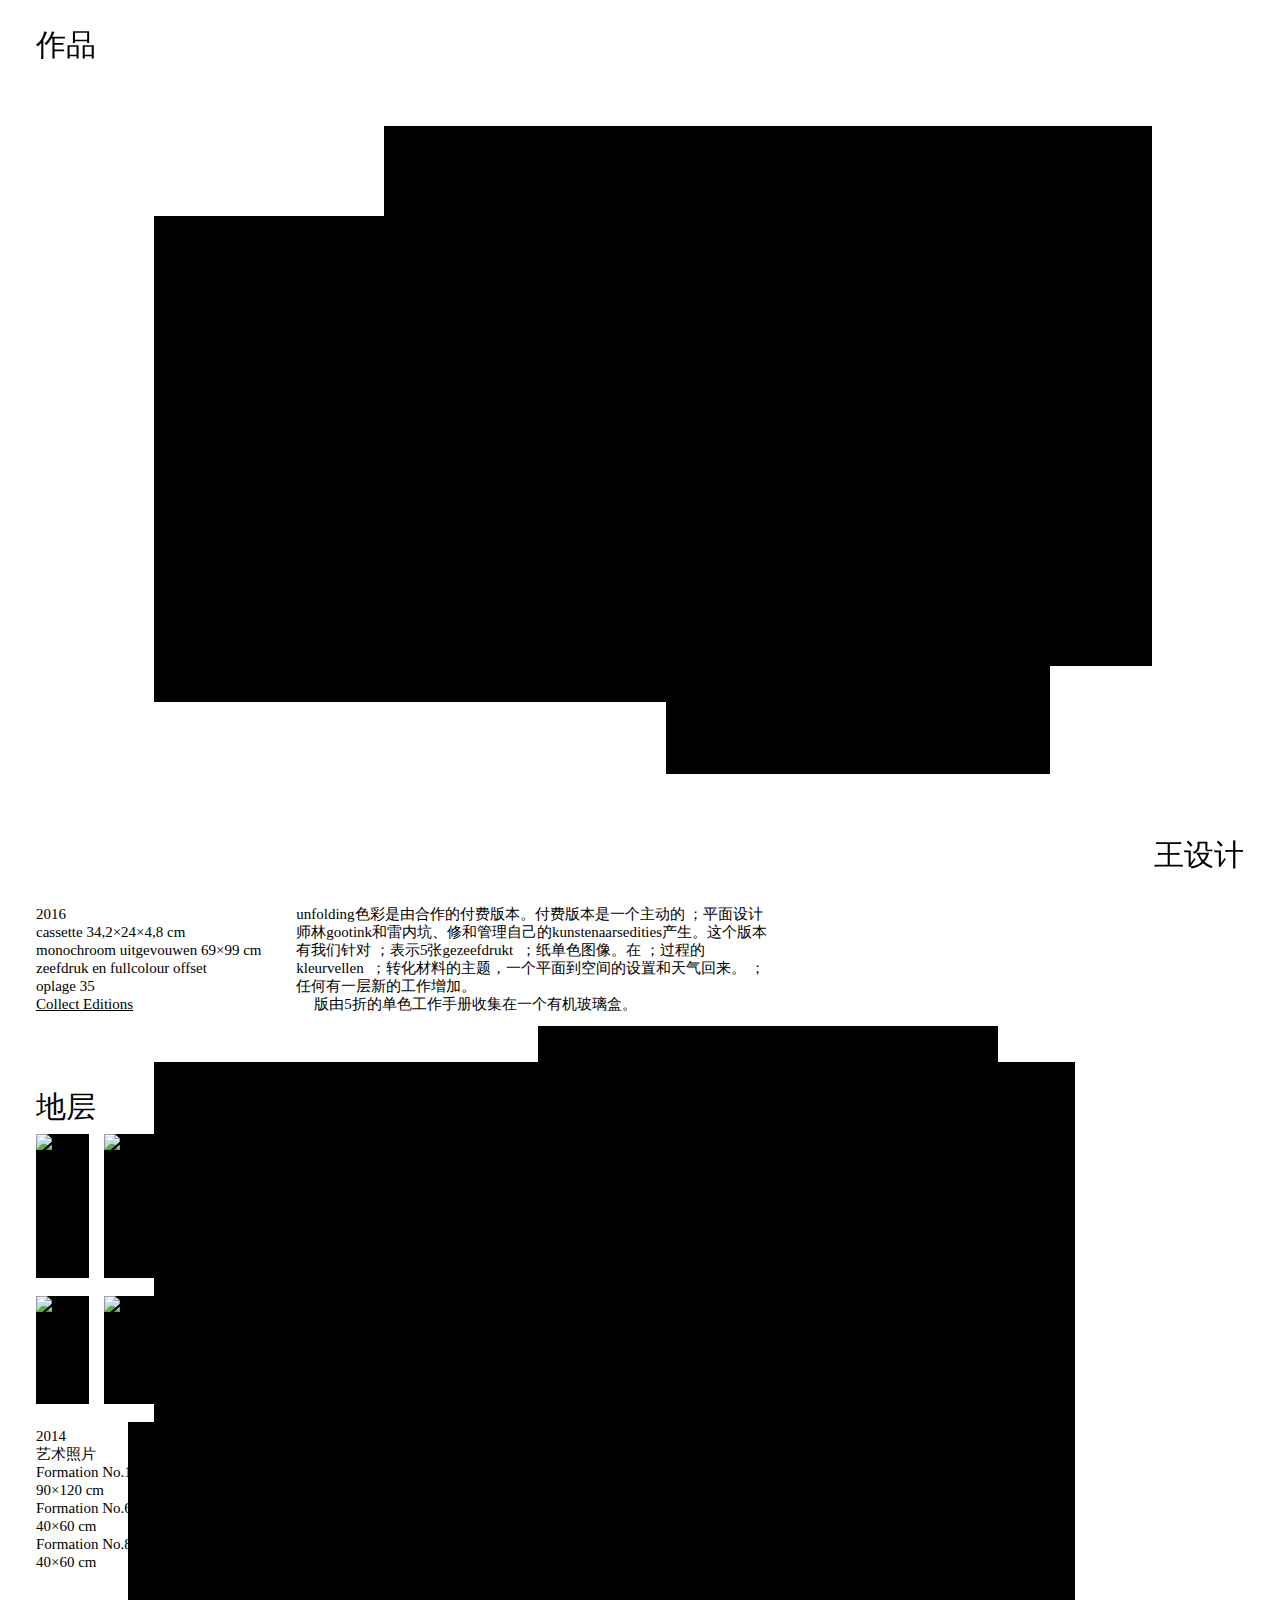
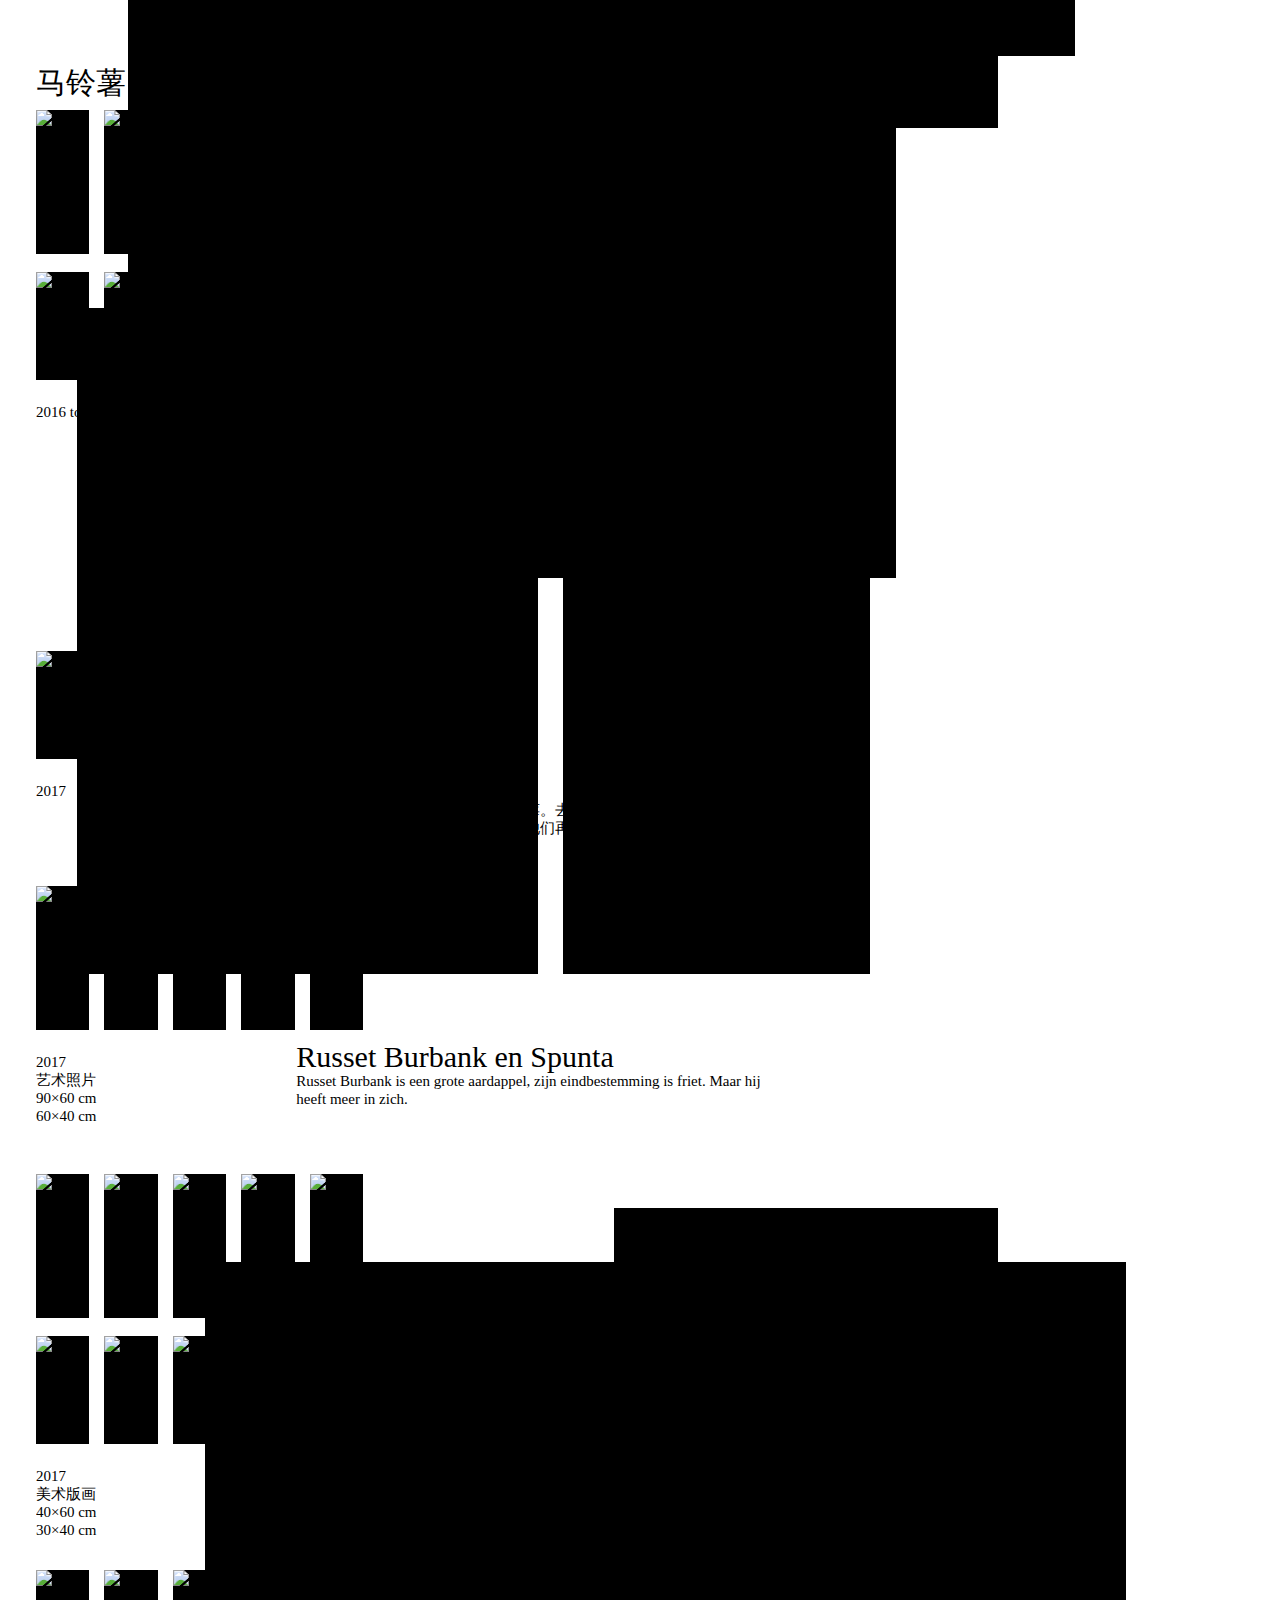
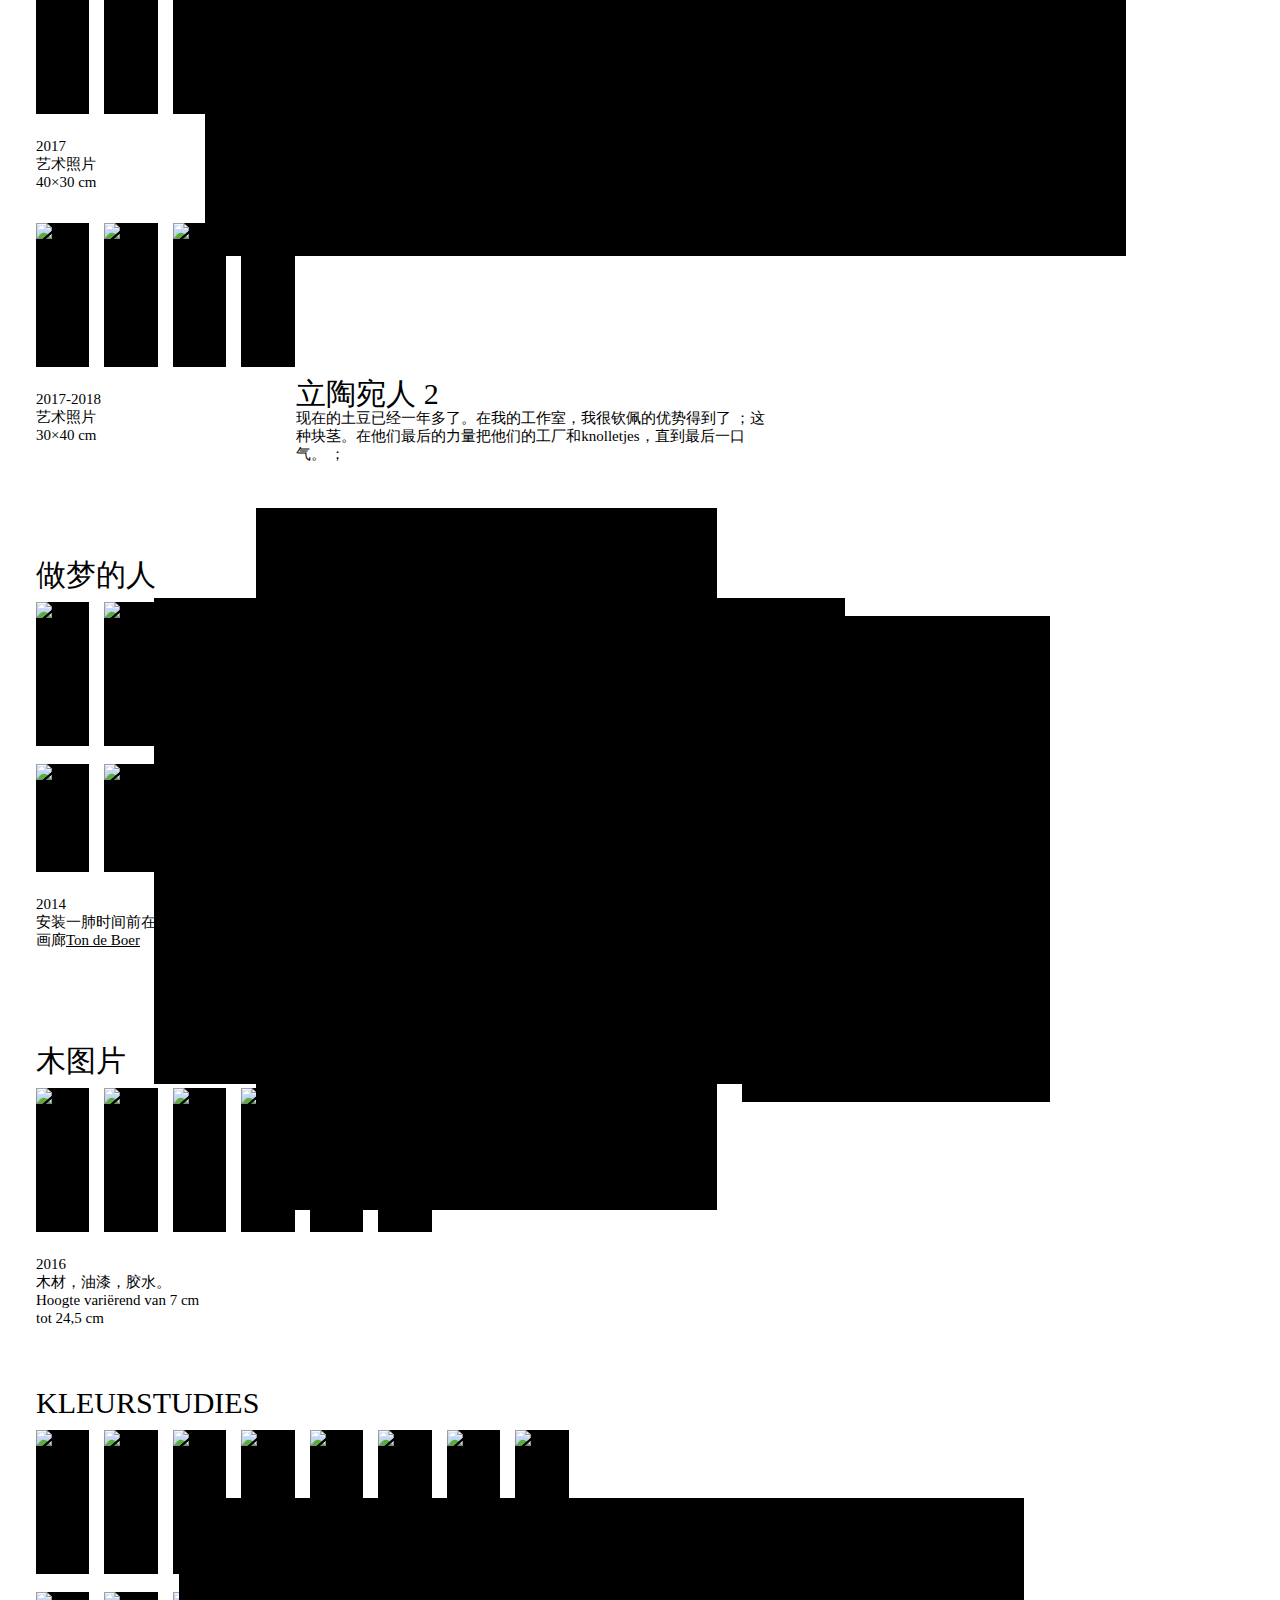
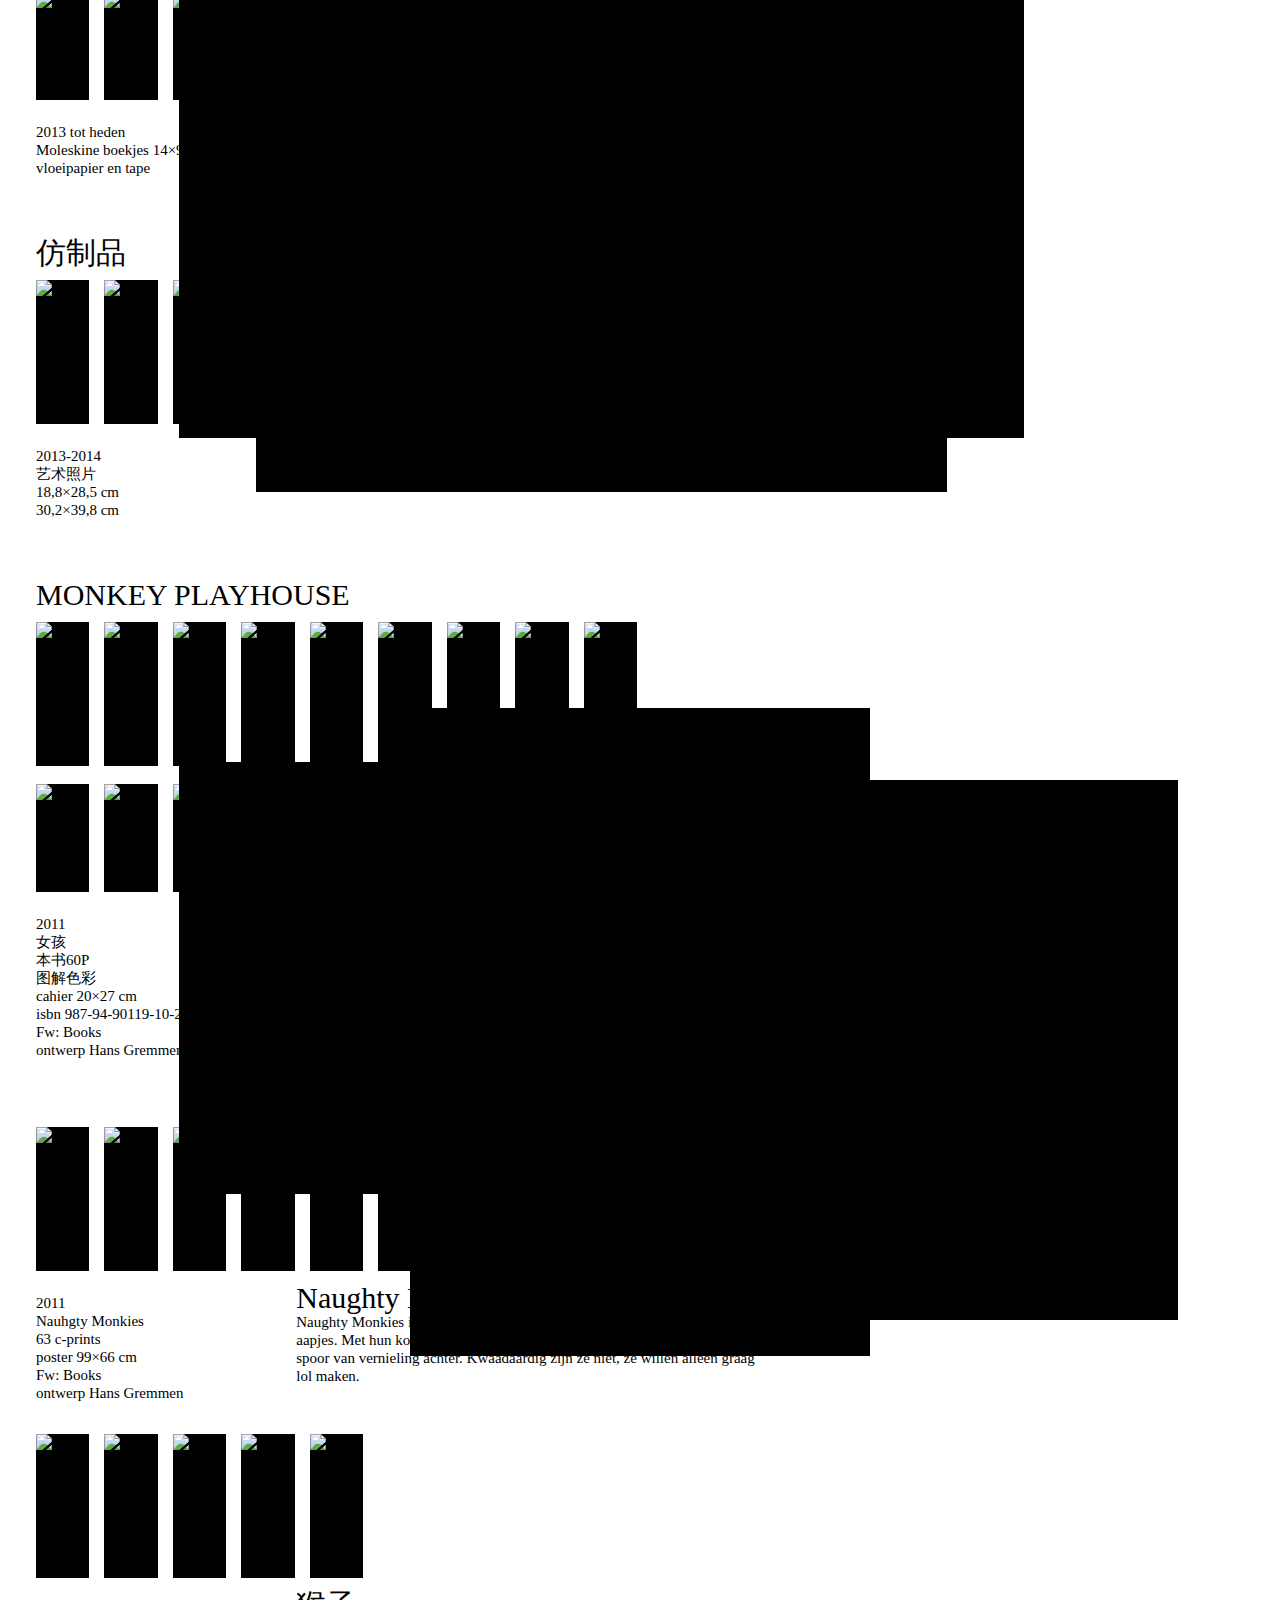
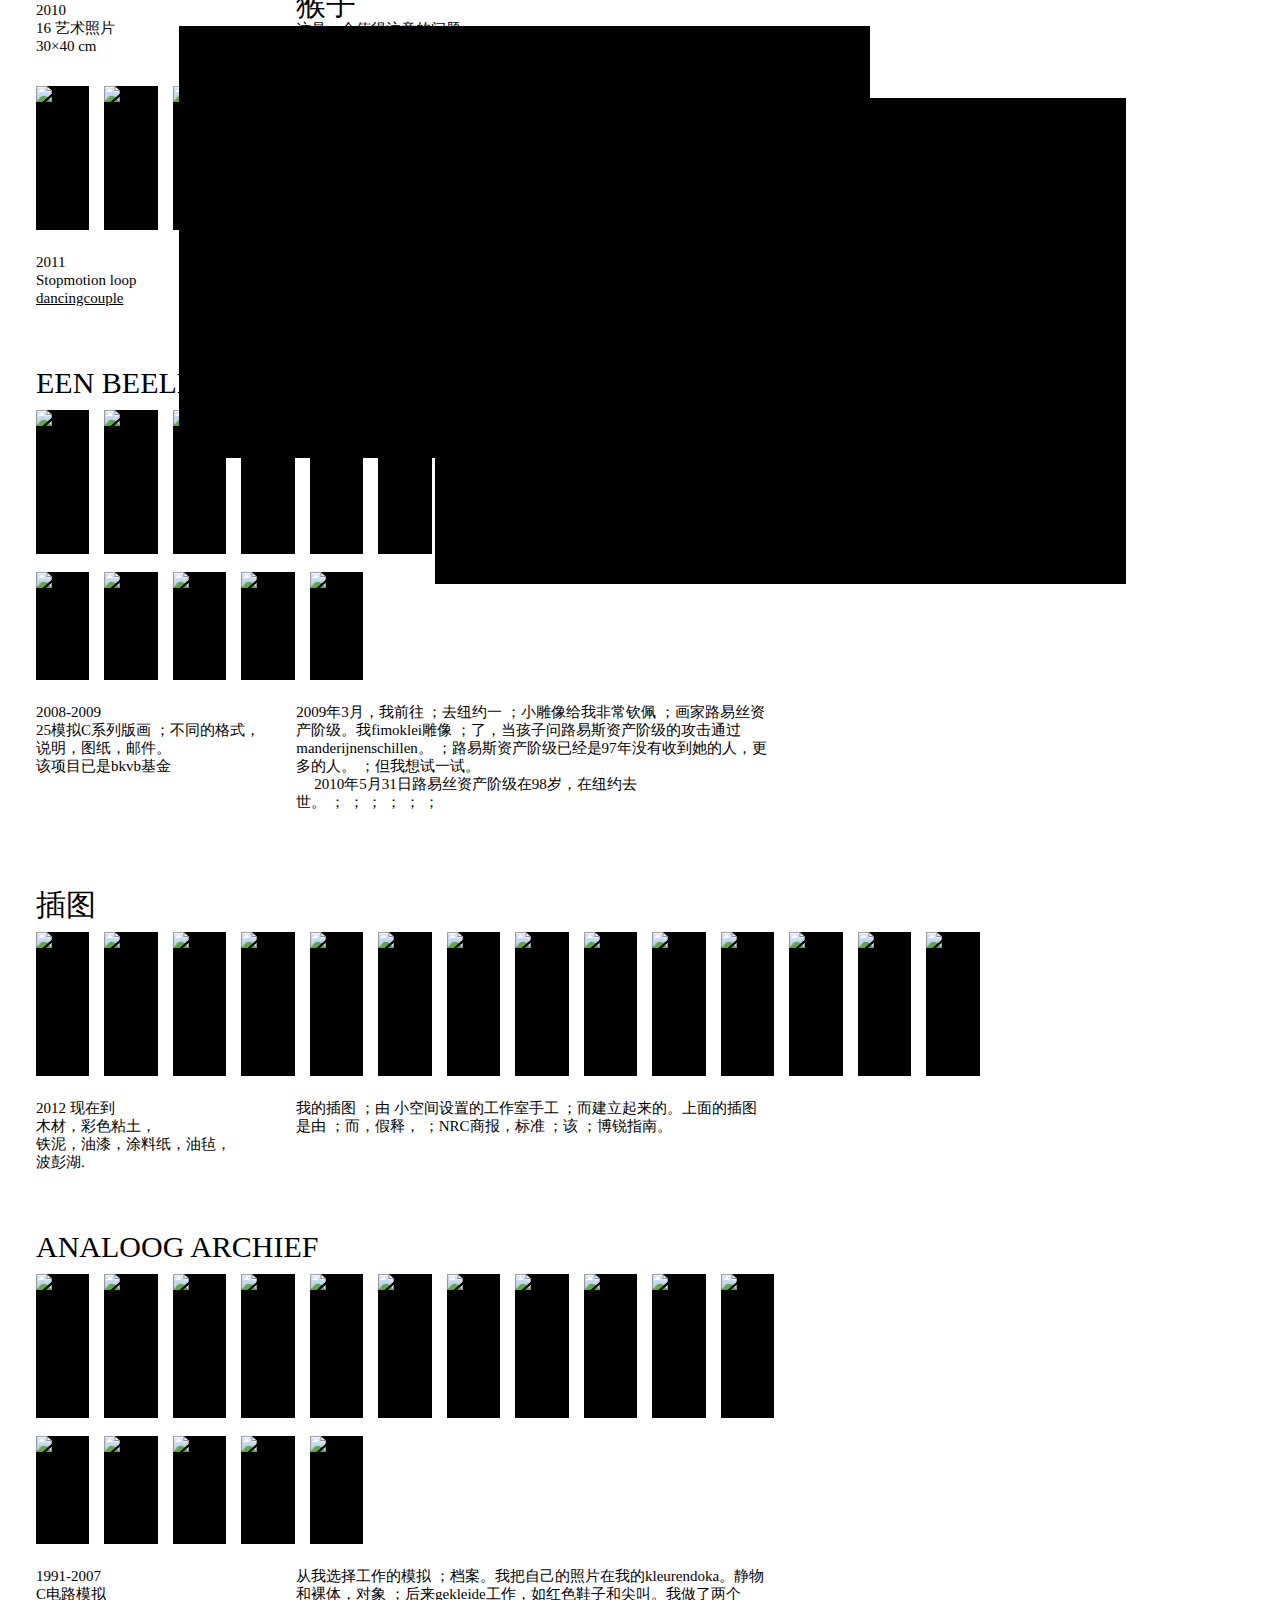
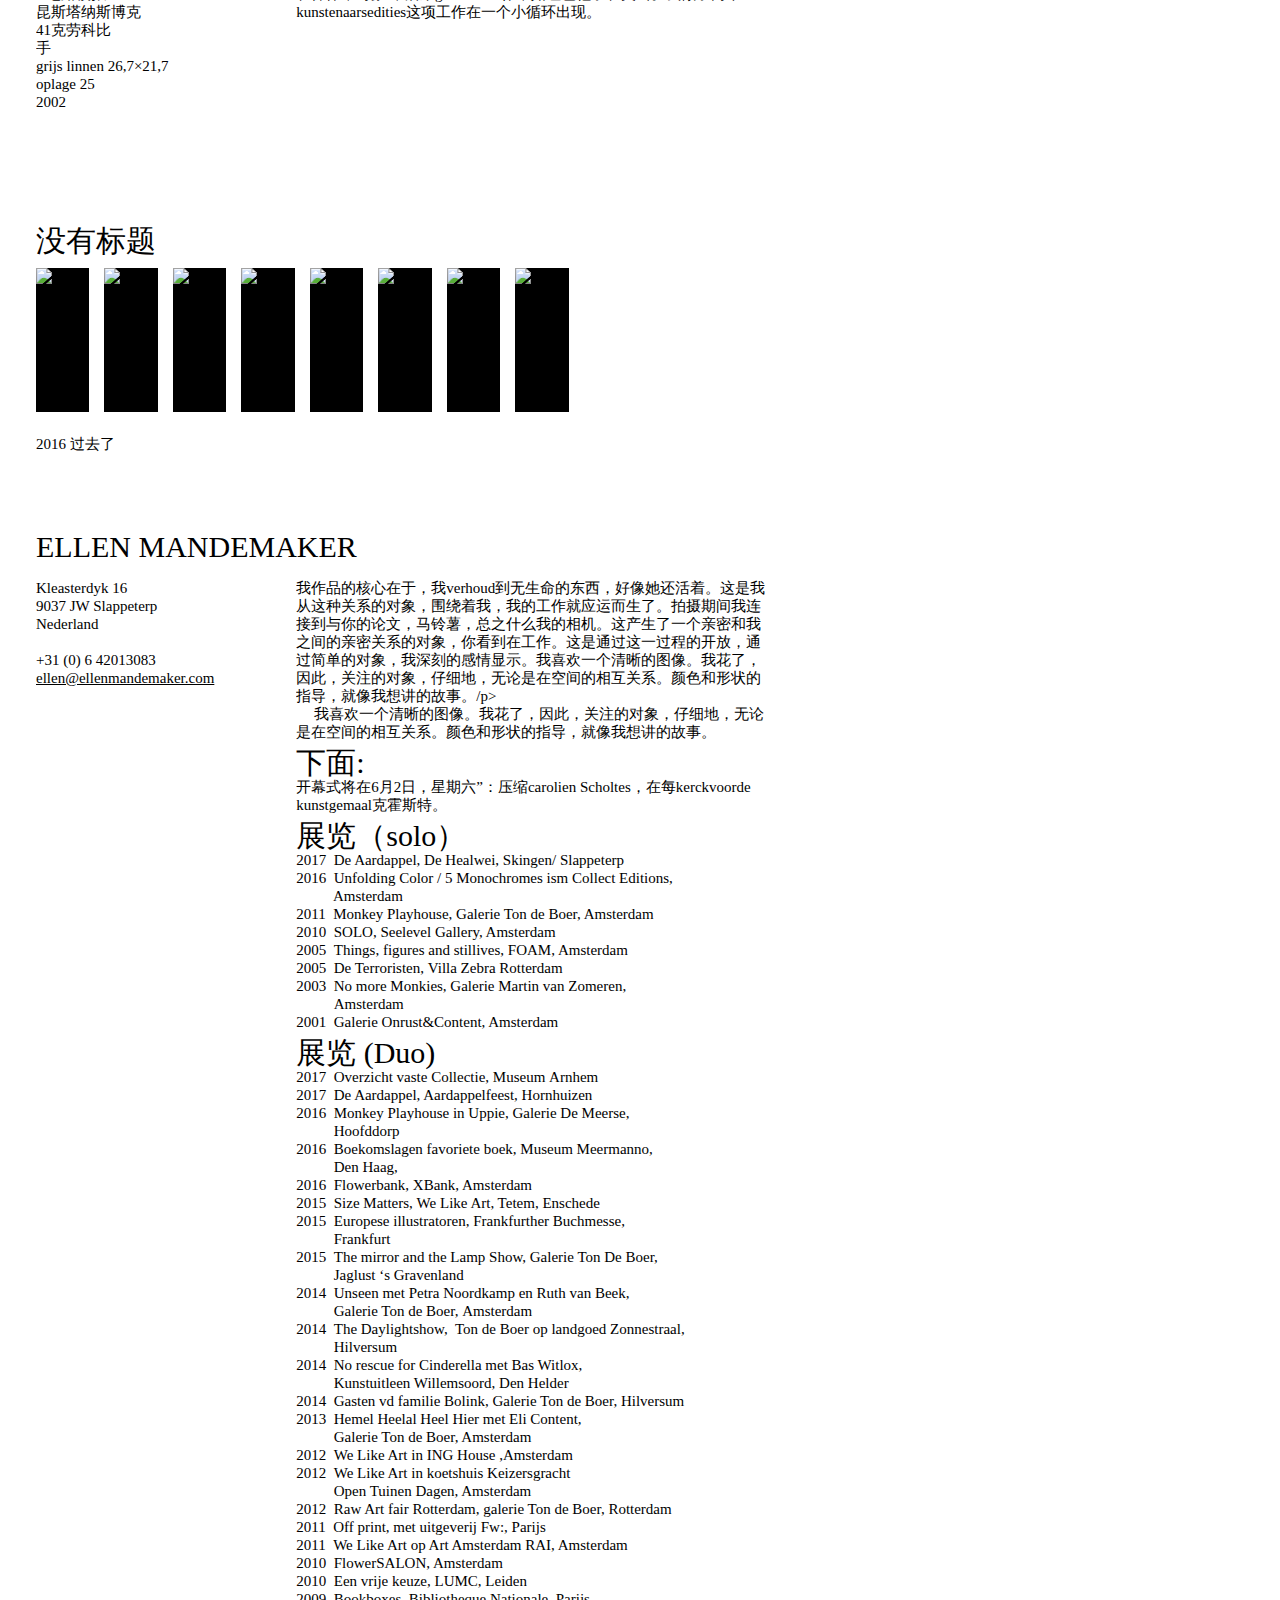
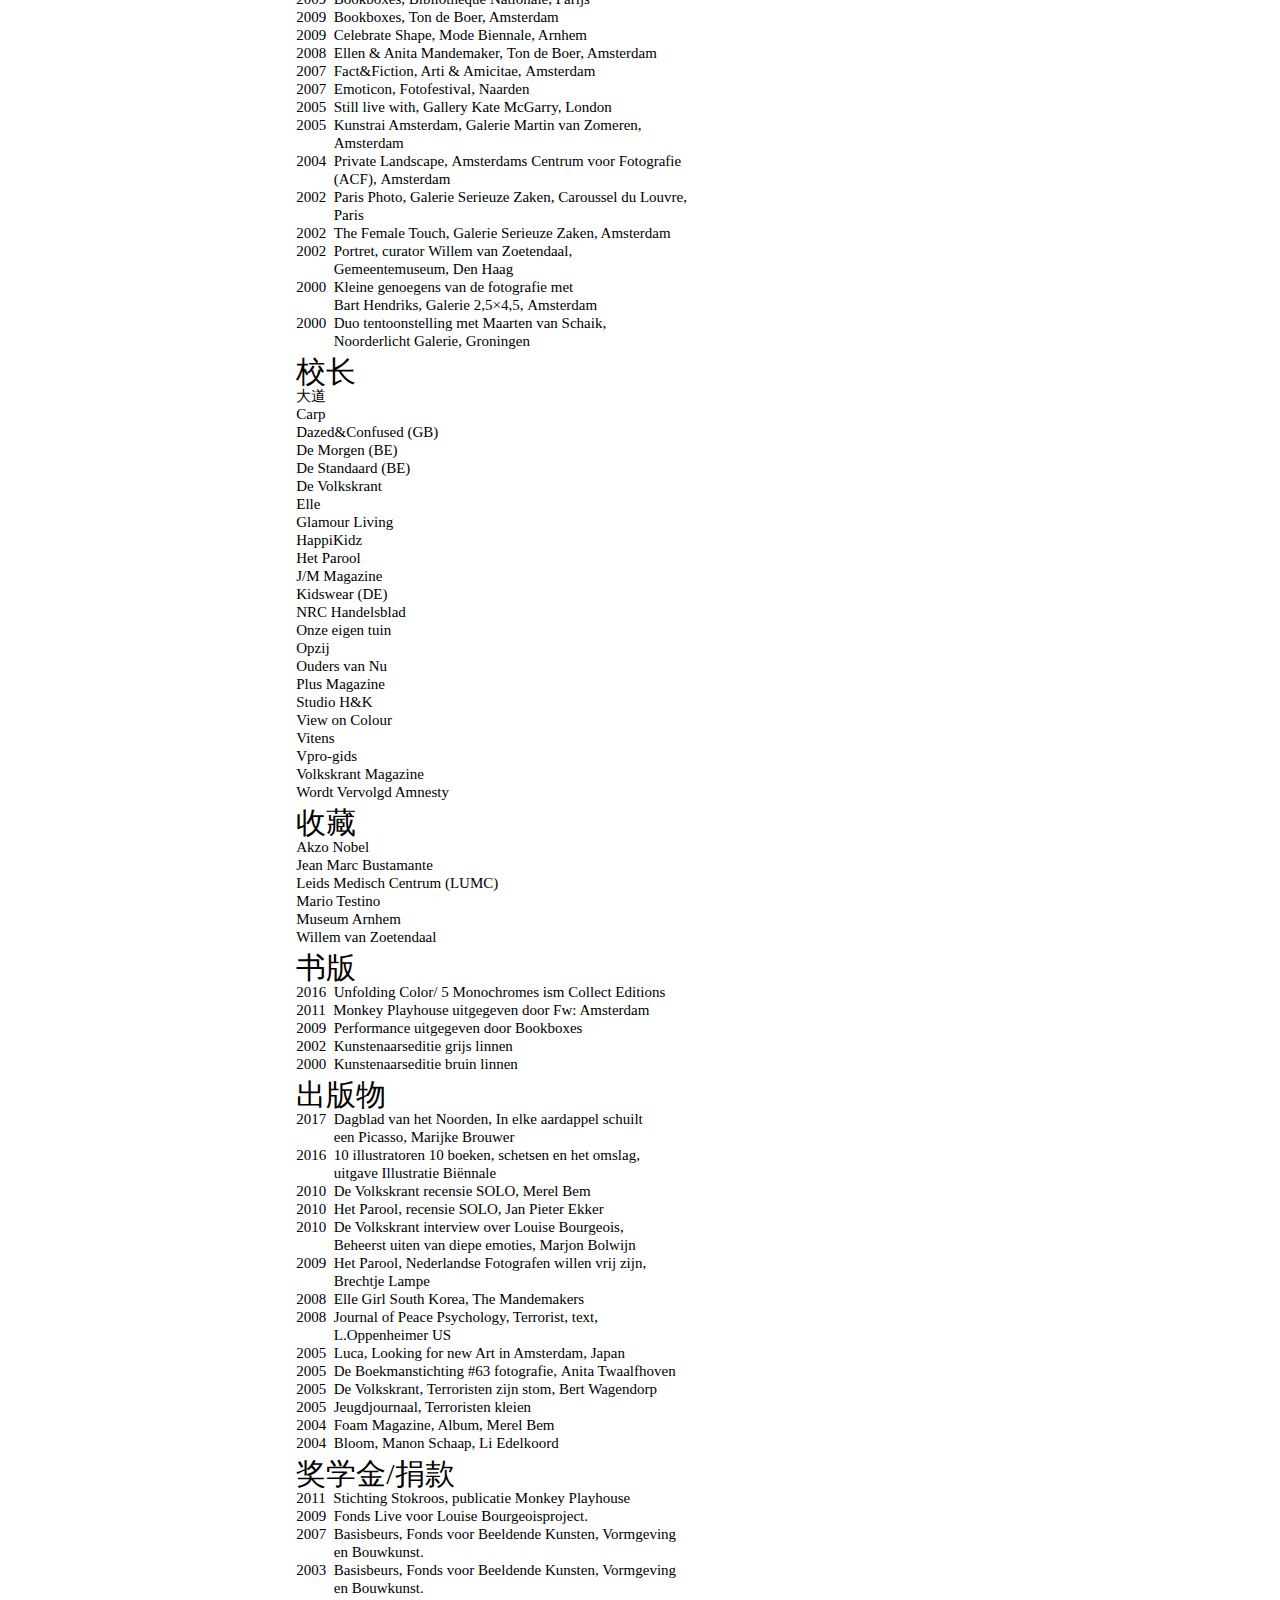
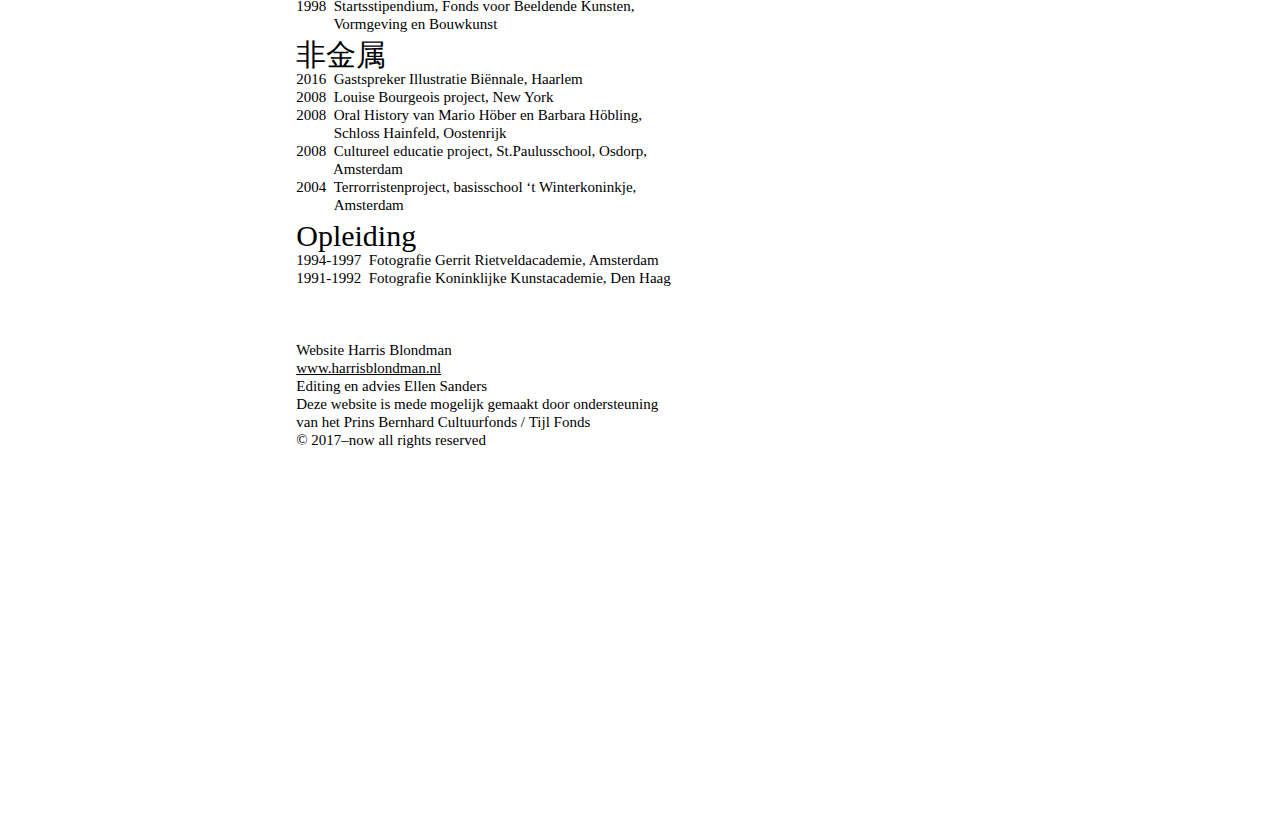
==== commit 2f935d13: "Update picture and text" ====
--- a/index.htm
+++ b/index.htm
@@ -1,1327 +1,1434 @@
 <!DOCTYPE html>
-<html lang="en-us" class=" csscalc"><head><meta http-equiv="Content-Type" content="text/html; charset=UTF-8">
-<!--
-                          D
-                         i
-                        a
-                       n
-                      t
-                     h
-                    a
-
-<meta name="description" content="Werk - Ellen Mandemaker, Artist">
-<!-- <meta name="publisher" content="Ellen Mandemaker, Artist, https://firstmage.github.io/ /> -->
-<meta name="author" content="Ellen Mandemaker, Artist, https://firstmage.github.io/>
-<meta name="designer" content="Harris Blondman, visual, communication, and studio, http://www.harrisblondman.nl/">
-<meta name="generator" content="Harris Blondman, visual, communication, and studio, http://www.harrisblondman.nl/">
-<meta name="keywords" content="firstname, lastname, keywords, harris, blondman, harry, bloch, joris, landman">
-<meta name="viewport" content="width=device-width, initial-scale=1">
-
-<title>王设计的个人网站</title>
-
-<link rel="home" href="https://firstmage.github.io/ title="Ellen Mandemaker, Artist" hreflang="nl-NL">
-<link rel="index" href="https://firstmage.github.io/ title="Ellen Mandemaker, Artist" hreflang="nl-NL">
-<link rel="canonical" href="https://firstmage.github.io/ title="Werk - Ellen Mandemaker, Artist" hreflang="nl-NL">
-<link rel="author" href="https://firstmage.github.io/ title="Ellen Mandemaker, Artist">
-
-<link rel="dns-prefetch" href="https://firstmage.github.io/>
-
-<meta name="application-name" content="Mandemaker">
-<meta name="apple-mobile-web-app-title" content="Mandemaker">
-<meta name="mobile-web-app-capable" content="yes">
-
-
-<meta name="theme-color" content="#faceb2">
-
-<link rel="stylesheet" href="./css/reset.css" media="all">
-<link rel="stylesheet" href="./css/style.css" media="all">
-</head>
-<body class="html-body body-home body-list body-first-page-true flag-handheld-false flag-blocks-false flag-debug-false switch-wallpaper-show flag-wallpaper-true flag-swipe-false hh-body-true flag-javascript-true flag-modernizr-csscalc-true flag-imagesloaded-true flag-state-true flag-autoscroll-true flag-scrolltimer-true flag-keyboard-true switch-imagesloaded flag-transitions-true">
-
-	<div id="notice" class="notice"><p>Scroll voor meer</p></div>
-
-	<div id="insert-images" class="insert-images">
-		<figure class="entry-image insert-image" style="width: 42vw; height: 84vh; left: 32vw; margin-top: 10vh;">
-			<p style="height: 84vh;"><a href="https://firstmage.github.io/" class="flag-target"><img src="img/blank.gif" alt="Image"></a></p>
-		</figure>
-	</div>
-
-	<div id="wallpaper-foreground" class="wallpaper-foreground">
-		<div id="wallpaper-images-0" class="wallpaper-images">
-			<figure class="entry-image wallpaper-image" style="z-index: 1400; background-image: url(&quot;https://firstmage.github.io/site/assets/files/1081/bruinrood-03.1200x0.jpg&quot;); width: 18vw; height: 66vh; left: 28vw; margin-top: 18vh;">
-				<p style="height: 66vh;"><a href="https://firstmage.github.io/" class="flag-target"><img srcset="https://firstmage.github.io/site/assets/files/1081/bruinrood-03.400x0.jpg 400w, https://firstmage.github.io/site/assets/files/1081/bruinrood-03.800x0.jpg 800w, https://firstmage.github.io/site/assets/files/1081/bruinrood-03.1200x0.jpg 1200w" src="img/bruinrood-03.1200x0.jpg" sizes="100vw" alt="Image" data-srcbig="https://firstmage.github.io/site/assets/files/1081/bruinrood-03.1200x0.jpg" data-w="1200" data-h="1800"></a></p>
-			</figure>
-			<figure class="entry-image wallpaper-image" style="z-index: 1300; background-image: url(&quot;https://firstmage.github.io/site/assets/files/1081/picasso-01.1200x0.jpg&quot;); width: 54vw; height: 78vh; left: 14vw; margin-top: 12vh;">
-				<p style="height: 78vh;"><a href="https://firstmage.github.io/projects/de-aardappel/" class="flag-target"><img srcset="https://firstmage.github.io/site/assets/files/1081/picasso-01.400x0.jpg 400w, https://firstmage.github.io/site/assets/files/1081/picasso-01.800x0.jpg 800w, https://firstmage.github.io/site/assets/files/1081/picasso-01.1200x0.jpg 1200w" src="img/picasso-01.1200x0.jpg" sizes="100vw" alt="Image" data-srcbig="https://firstmage.github.io/site/assets/files/1081/picasso-01.1200x0.jpg" data-w="1200" data-h="800"></a></p>
-			</figure>
-			<figure class="entry-image wallpaper-image" style="z-index: 1200; background-image: url(&quot;https://firstmage.github.io/site/assets/files/1081/mondriaan_en_brancusi_2013.1200x0.jpg&quot;); width: 42vw; height: 60vh; left: 38vw; margin-top: 18vh;">
-				<p style="height: 60vh;"><a href="https://firstmage.github.io/projects/reproducties/" class="flag-target"><img srcset="https://firstmage.github.io/site/assets/files/1081/mondriaan_en_brancusi_2013.400x0.jpg 400w, https://firstmage.github.io/site/assets/files/1081/mondriaan_en_brancusi_2013.800x0.jpg 800w, https://firstmage.github.io/site/assets/files/1081/mondriaan_en_brancusi_2013.1200x0.jpg 1200w" src="img/mondriaan_en_brancusi_2013.1200x0.jpg" sizes="100vw" alt="Image" data-srcbig="https://firstmage.github.io/site/assets/files/1081/mondriaan_en_brancusi_2013.1200x0.jpg" data-w="1200" data-h="800"></a></p>
+
+<html class=" csscalc">
+
+<head>
+	<meta http-equiv="Content-Type" content="text/html; charset=UTF-8">
+	<meta charset="utf-8">
+	<title>王设计的个人站</title>
+
+	<link rel="stylesheet" href="css/reset.css" media="all">
+	<link rel="stylesheet" href="css/style.css" media="all">
+
+	<script async="" src="css/analytics.js"></script>
+	<script id="script-template">
+		var template = 'hb-home';
+	</script>
+
+	<script id="script-menu">
+		var user_agent_handheld_flag = false;
+		var menu_items = new Array();
+		menu_items.push(Array('/projects/', false));
+		menu_items.push(Array('/', false));
+		menu_items.push(Array('/pages/about/', false));
+	</script>
+
+	<script id="script-autoscroll">
+		var autoscroll_url = '';
+	</script>
+
+	<!-- #note -> Modernizr -->
+	<script src="js/modernizr.js"></script>
+	<script id="script-modernizr">
+		var modernizr_csscalc = Modernizr.csscalc ? true : false;
+	</script>
+
+	<script src="js/jquery-3.1.0.js"></script>
+	<!-- <script src="http://www.ellenmandemaker.com/site/templates/hb-resources/javascript/jquery.easing.1.3.js?version=1.0"></script> -->
+	<script src="js/javascript.js"></script>
+	<!--[if lt IE 9]><script src="http://www.ellenmandemaker.com/site/templates/hb-resources/javascript/html5.js?version=1.0"></script><![endif]-->
+
+	<script>
+		(
+			function(i, s, o, g, r, a, m) {
+				i['GoogleAnalyticsObject'] = r;
+				i[r] = i[r] || function() {
+						(
+							i[r].q = i[r].q || []
+						).push(arguments)
+					},
+					i[r].l = 1 * new Date();
+				a = s.createElement(o), m = s.getElementsByTagName(o)[0];
+				a.async = 1;
+				a.src = g;
+				m.parentNode.insertBefore(a, m)
+			}
+		)
+		(
+			window, document, 'script', '//www.google-analytics.com/analytics.js', 'ga'
+		);
+		ga('create', 'UA-42073797-29', 'auto');
+		ga('send', 'pageview');
+	</script>
+
+	<body class="html-body body-home body-list body-first-page-true flag-handheld-false flag-blocks-false flag-debug-false flag-wallpaper-true flag-swipe-false hh-body-true flag-javascript-true flag-modernizr-csscalc-true flag-imagesloaded-true flag-state-true flag-autoscroll-true flag-scrolltimer-true flag-keyboard-true switch-imagesloaded switch-scrolltimer-noticeoff flag-transitions-true">
+
+		<div id="notice" class="notice">
+			<p>滚动显示更多</p>
+		</div>
+
+		<div id="insert-images" class="insert-images">
+			<figure class="entry-image insert-image" style="width: 84vw; height: 66vh; left: 8vw; margin-top: 4vh;">
+				<p style="height: 66vh;"><a href="http://www.ellenmandemaker.com/" class="flag-target"><img src="img/blank.gif" alt="Image"></a></p>
 			</figure>
 		</div>
-		<div id="wallpaper-images-1" class="wallpaper-images">
-			<figure class="entry-image wallpaper-image" style="z-index: 1400; background-image: url(&quot;https://firstmage.github.io/site/assets/files/1094/z_t_2004.1200x0.jpg&quot;); width: 60vw; height: 84vh; left: 22vw; margin-top: 8vh;">
-				<p style="height: 84vh;"><a href="https://firstmage.github.io/projects/analoog-archief/" class="flag-target"><img srcset="https://firstmage.github.io/site/assets/files/1094/z_t_2004.400x0.jpg 400w, https://firstmage.github.io/site/assets/files/1094/z_t_2004.800x0.jpg 800w, https://firstmage.github.io/site/assets/files/1094/z_t_2004.1200x0.jpg 1200w" src="img/z_t_2004.1200x0.jpg" sizes="100vw" alt="Image" data-srcbig="https://firstmage.github.io/site/assets/files/1094/z_t_2004.1200x0.jpg" data-w="1200" data-h="770"></a></p>
-			</figure>
-			<figure class="entry-image wallpaper-image" style="z-index: 1300; background-image: url(&quot;https://firstmage.github.io/site/assets/files/1094/orrie_1999.1200x0.jpg&quot;); width: 24vw; height: 66vh; left: 58vw; margin-top: 16vh;">
-				<p style="height: 66vh;"><a href="https://firstmage.github.io/projects/analoog-archief/" class="flag-target"><img srcset="https://firstmage.github.io/site/assets/files/1094/orrie_1999.400x0.jpg 400w, https://firstmage.github.io/site/assets/files/1094/orrie_1999.800x0.jpg 800w, https://firstmage.github.io/site/assets/files/1094/orrie_1999.1200x0.jpg 1200w" src="img/orrie_1999.1200x0.jpg" sizes="100vw" alt="Image" data-srcbig="https://firstmage.github.io/site/assets/files/1094/orrie_1999.1200x0.jpg" data-w="1200" data-h="1799"></a></p>
-			</figure>
-			<figure class="entry-image wallpaper-image" style="z-index: 1200; background-image: url(&quot;https://firstmage.github.io/site/assets/files/1094/formation1-8-1.1200x0.jpg&quot;); width: 42vw; height: 60vh; left: 10vw; margin-top: 20vh;">
-				<p style="height: 60vh;"><a href="https://firstmage.github.io/projects/formations/" class="flag-target"><img srcset="https://firstmage.github.io/site/assets/files/1094/formation1-8-1.400x0.jpg 400w, https://firstmage.github.io/site/assets/files/1094/formation1-8-1.800x0.jpg 800w, https://firstmage.github.io/site/assets/files/1094/formation1-8-1.1200x0.jpg 1200w" src="img/formation1-8-1.1200x0.jpg" sizes="100vw" alt="Image" data-srcbig="https://firstmage.github.io/site/assets/files/1094/formation1-8-1.1200x0.jpg" data-w="1200" data-h="800"></a></p>
-			</figure>
-			<figure class="entry-image wallpaper-image" style="z-index: 1100; background-image: url(&quot;https://firstmage.github.io/site/assets/files/1094/thegirl-04.1200x0.jpg&quot;); width: 48vw; height: 72vh; left: 14vw; margin-top: 12vh;">
-				<p style="height: 72vh;"><a href="https://firstmage.github.io/projects/monkey-playhouse/" class="flag-target"><img srcset="https://firstmage.github.io/site/assets/files/1094/thegirl-04.400x0.jpg 400w, https://firstmage.github.io/site/assets/files/1094/thegirl-04.800x0.jpg 800w, https://firstmage.github.io/site/assets/files/1094/thegirl-04.1200x0.jpg 1200w" src="img/thegirl-04.1200x0.jpg" sizes="100vw" alt="Image" data-srcbig="https://firstmage.github.io/site/assets/files/1094/thegirl-04.1200x0.jpg" data-w="1200" data-h="900"></a></p>
-			</figure>
-		</div>
-		<div id="wallpaper-images-2" class="wallpaper-images">
-			<figure class="entry-image wallpaper-image" style="z-index: 1400; background-image: url(&quot;https://firstmage.github.io/site/assets/files/1104/vpro_cover_nff-02_2013.1200x0.jpg&quot;); width: 18vw; height: 60vh; left: 72vw; margin-top: 14vh;">
-				<p style="height: 60vh;"><a href="https://firstmage.github.io/projects/illustraties/" class="flag-target"><img srcset="https://firstmage.github.io/site/assets/files/1104/vpro_cover_nff-02_2013.400x0.jpg 400w, https://firstmage.github.io/site/assets/files/1104/vpro_cover_nff-02_2013.800x0.jpg 800w, https://firstmage.github.io/site/assets/files/1104/vpro_cover_nff-02_2013.1200x0.jpg 1200w" src="img/vpro_cover_nff-02_2013.1200x0.jpg" sizes="100vw" alt="Image" data-srcbig="https://firstmage.github.io/site/assets/files/1104/vpro_cover_nff-02_2013.1200x0.jpg" data-w="1200" data-h="1711"></a></p>
-			</figure>
-			<figure class="entry-image wallpaper-image" style="z-index: 1300; background-image: url(&quot;https://firstmage.github.io/site/assets/files/1104/spunta_stapeling-03.1200x0.jpg&quot;); width: 12vw; height: 42vh; left: 48vw; margin-top: 36vh;">
-				<p style="height: 42vh;"><a href="https://firstmage.github.io/projects/de-aardappel/" class="flag-target"><img srcset="https://firstmage.github.io/site/assets/files/1104/spunta_stapeling-03.400x0.jpg 400w, https://firstmage.github.io/site/assets/files/1104/spunta_stapeling-03.800x0.jpg 800w, https://firstmage.github.io/site/assets/files/1104/spunta_stapeling-03.1200x0.jpg 1200w" src="img/spunta_stapeling-03.1200x0.jpg" sizes="100vw" alt="Image" data-srcbig="https://firstmage.github.io/site/assets/files/1104/spunta_stapeling-03.1200x0.jpg" data-w="1200" data-h="1800"></a></p>
-			</figure>
-			<figure class="entry-image wallpaper-image" style="z-index: 1200; background-image: url(&quot;https://firstmage.github.io/site/assets/files/1104/hb2-1-1.1200x0.jpg&quot;); width: 24vw; height: 78vh; left: 68vw; margin-top: 10vh;">
-				<p style="height: 78vh;"><a href="https://firstmage.github.io/projects/houten-beelden/" class="flag-target"><img srcset="https://firstmage.github.io/site/assets/files/1104/hb2-1-1.400x0.jpg 400w, https://firstmage.github.io/site/assets/files/1104/hb2-1-1.800x0.jpg 800w, https://firstmage.github.io/site/assets/files/1104/hb2-1-1.1200x0.jpg 1200w" src="img/hb2-1-1.1200x0.jpg" sizes="100vw" alt="Image" data-srcbig="https://firstmage.github.io/site/assets/files/1104/hb2-1-1.1200x0.jpg" data-w="1200" data-h="1800"></a></p>
-			</figure>
-		</div>
-		<div id="wallpaper-images-3" class="wallpaper-images">
-			<figure class="entry-image wallpaper-image" style="z-index: 1400; background-image: url(&quot;https://firstmage.github.io/site/assets/files/1040/naakt_1991-2.1200x0.jpg&quot;); width: 48vw; height: 66vh; left: 38vw; margin-top: 20vh;">
-				<p style="height: 66vh;"><a href="https://firstmage.github.io/projects/analoog-archief/" class="flag-target"><img srcset="https://firstmage.github.io/site/assets/files/1040/naakt_1991-2.400x0.jpg 400w, https://firstmage.github.io/site/assets/files/1040/naakt_1991-2.800x0.jpg 800w, https://firstmage.github.io/site/assets/files/1040/naakt_1991-2.1200x0.jpg 1200w" src="img/naakt_1991-2.1200x0.jpg" sizes="100vw" alt="Image" data-srcbig="https://firstmage.github.io/site/assets/files/1040/naakt_1991-2.1200x0.jpg" data-w="1200" data-h="786"></a></p>
-			</figure>
-			<figure class="entry-image wallpaper-image" style="z-index: 1300; background-image: url(&quot;https://firstmage.github.io/site/assets/files/1040/impressie_met_zeefdruk_def_roze.1200x0.jpg&quot;); width: 30vw; height: 84vh; left: 30vw; margin-top: 10vh;">
-				<p style="height: 84vh;"><a href="https://firstmage.github.io/projects/testproject-2-kun-je-verwijderen/" class="flag-target"><img srcset="https://firstmage.github.io/site/assets/files/1040/impressie_met_zeefdruk_def_roze.400x0.jpg 400w, https://firstmage.github.io/site/assets/files/1040/impressie_met_zeefdruk_def_roze.800x0.jpg 800w, https://firstmage.github.io/site/assets/files/1040/impressie_met_zeefdruk_def_roze.1200x0.jpg 1200w" src="img/impressie_met_zeefdruk_def_roze.1200x0.jpg" sizes="100vw" alt="Image" data-srcbig="https://firstmage.github.io/site/assets/files/1040/impressie_met_zeefdruk_def_roze.1200x0.jpg" data-w="1200" data-h="1722"></a></p>
-			</figure>
-			<figure class="entry-image wallpaper-image" style="z-index: 1200; background-image: url(&quot;https://firstmage.github.io/site/assets/files/1040/aapje-02-1.1200x0.jpg&quot;); width: 54vw; height: 72vh; left: 42vw; margin-top: 14vh;">
-				<p style="height: 72vh;"><a href="https://firstmage.github.io/projects/test-project-1/" class="flag-target"><img srcset="https://firstmage.github.io/site/assets/files/1040/aapje-02-1.400x0.jpg 400w, https://firstmage.github.io/site/assets/files/1040/aapje-02-1.800x0.jpg 800w, https://firstmage.github.io/site/assets/files/1040/aapje-02-1.1200x0.jpg 1200w" src="img/aapje-02-1.1200x0.jpg" sizes="100vw" alt="Image" data-srcbig="https://firstmage.github.io/site/assets/files/1040/aapje-02-1.1200x0.jpg" data-w="1200" data-h="799"></a></p>
-			</figure>
-		</div>
-		<div id="wallpaper-images-4" class="wallpaper-images">
-			<figure class="entry-image wallpaper-image" style="z-index: 1400; background-image: url(&quot;https://firstmage.github.io/site/assets/files/1118/het_parool_sexmuseum_2015.1200x0.jpg&quot;); width: 24vw; height: 72vh; left: 18vw; margin-top: 16vh;">
-				<p style="height: 72vh;"><a href="https://firstmage.github.io/projects/illustraties/" class="flag-target"><img srcset="https://firstmage.github.io/site/assets/files/1118/het_parool_sexmuseum_2015.400x0.jpg 400w, https://firstmage.github.io/site/assets/files/1118/het_parool_sexmuseum_2015.800x0.jpg 800w, https://firstmage.github.io/site/assets/files/1118/het_parool_sexmuseum_2015.1200x0.jpg 1200w" src="img/het_parool_sexmuseum_2015.1200x0.jpg" sizes="100vw" alt="Image" data-srcbig="https://firstmage.github.io/site/assets/files/1118/het_parool_sexmuseum_2015.1200x0.jpg" data-w="1200" data-h="1800"></a></p>
-			</figure>
-			<figure class="entry-image wallpaper-image" style="z-index: 1300; background-image: url(&quot;https://firstmage.github.io/site/assets/files/1118/formation1-2-1.1200x0.jpg&quot;); width: 54vw; height: 78vh; left: 18vw; margin-top: 10vh;">
-				<p style="height: 78vh;"><a href="https://firstmage.github.io/projects/formations/" class="flag-target"><img srcset="https://firstmage.github.io/site/assets/files/1118/formation1-2-1.400x0.jpg 400w, https://firstmage.github.io/site/assets/files/1118/formation1-2-1.800x0.jpg 800w, https://firstmage.github.io/site/assets/files/1118/formation1-2-1.1200x0.jpg 1200w" src="img/formation1-2-1.1200x0.jpg" sizes="100vw" alt="Image" data-srcbig="https://firstmage.github.io/site/assets/files/1118/formation1-2-1.1200x0.jpg" data-w="1200" data-h="800"></a></p>
-			</figure>
-			<figure class="entry-image wallpaper-image" style="z-index: 1200; background-image: url(&quot;https://firstmage.github.io/site/assets/files/1118/spunta_daan_v_golden_2016.1200x0.jpg&quot;); width: 18vw; height: 54vh; left: 64vw; margin-top: 12vh;">
-				<p style="height: 54vh;"><a href="https://firstmage.github.io/projects/de-aardappel/" class="flag-target"><img srcset="https://firstmage.github.io/site/assets/files/1118/spunta_daan_v_golden_2016.400x0.jpg 400w, https://firstmage.github.io/site/assets/files/1118/spunta_daan_v_golden_2016.800x0.jpg 800w, https://firstmage.github.io/site/assets/files/1118/spunta_daan_v_golden_2016.1200x0.jpg 1200w" src="img/spunta_daan_v_golden_2016.1200x0.jpg" sizes="100vw" alt="Image" data-srcbig="https://firstmage.github.io/site/assets/files/1118/spunta_daan_v_golden_2016.1200x0.jpg" data-w="1200" data-h="1800"></a></p>
-			</figure>
-		</div>
-		<div id="wallpaper-images-5" class="wallpaper-images">
-			<figure class="entry-image wallpaper-image" style="z-index: 1400; background-image: url(&quot;https://firstmage.github.io/site/assets/files/1139/nm-52.1200x0.jpg&quot;); width: 54vw; height: 84vh; left: 26vw; margin-top: 10vh;">
-				<p style="height: 84vh;"><a href="https://firstmage.github.io/projects/monkey-playhouse/" class="flag-target"><img srcset="https://firstmage.github.io/site/assets/files/1139/nm-52.400x0.jpg 400w, https://firstmage.github.io/site/assets/files/1139/nm-52.800x0.jpg 800w, https://firstmage.github.io/site/assets/files/1139/nm-52.1200x0.jpg 1200w" src="img/nm-52.1200x0.jpg" sizes="100vw" alt="Image" data-srcbig="https://firstmage.github.io/site/assets/files/1139/nm-52.1200x0.jpg" data-w="1200" data-h="900"></a></p>
-			</figure>
-			<figure class="entry-image wallpaper-image" style="z-index: 1300; background-image: url(&quot;https://firstmage.github.io/site/assets/files/1139/ode_aan_de_kunstenaar_2000.1200x0.jpg&quot;); width: 60vw; height: 84vh; left: 26vw; margin-top: 10vh;">
-				<p style="height: 84vh;"><a href="https://firstmage.github.io/projects/analoog-archief/" class="flag-target"><img srcset="https://firstmage.github.io/site/assets/files/1139/ode_aan_de_kunstenaar_2000.400x0.jpg 400w, https://firstmage.github.io/site/assets/files/1139/ode_aan_de_kunstenaar_2000.800x0.jpg 800w, https://firstmage.github.io/site/assets/files/1139/ode_aan_de_kunstenaar_2000.1200x0.jpg 1200w" src="img/ode_aan_de_kunstenaar_2000.1200x0.jpg" sizes="100vw" alt="Image" data-srcbig="https://firstmage.github.io/site/assets/files/1139/ode_aan_de_kunstenaar_2000.1200x0.jpg" data-w="1200" data-h="791"></a></p>
-			</figure>
-		</div>
-		<div id="wallpaper-images-6" class="wallpaper-images">
-			<figure class="entry-image wallpaper-image" style="z-index: 1400; background-image: url(&quot;https://firstmage.github.io/site/assets/files/1119/thegirl-18-1.1200x0.jpg&quot;); width: 36vw; height: 60vh; left: 16vw; margin-top: 18vh;">
-				<p style="height: 60vh;"><a href="https://firstmage.github.io/projects/monkey-playhouse/" class="flag-target"><img srcset="https://firstmage.github.io/site/assets/files/1119/thegirl-18-1.400x0.jpg 400w, https://firstmage.github.io/site/assets/files/1119/thegirl-18-1.800x0.jpg 800w, https://firstmage.github.io/site/assets/files/1119/thegirl-18-1.1200x0.jpg 1200w" src="img/thegirl-18-1.1200x0.jpg" sizes="100vw" alt="Image" data-srcbig="https://firstmage.github.io/site/assets/files/1119/thegirl-18-1.1200x0.jpg" data-w="1200" data-h="900"></a></p>
-			</figure>
-			<figure class="entry-image wallpaper-image" style="z-index: 1300; background-image: url(&quot;https://firstmage.github.io/site/assets/files/1119/het_parool_einde_vriendschap_2017-2.1200x0.jpg&quot;); width: 54vw; height: 78vh; left: 4vw; margin-top: 12vh;">
-				<p style="height: 78vh;"><a href="https://firstmage.github.io/projects/illustraties/" class="flag-target"><img srcset="https://firstmage.github.io/site/assets/files/1119/het_parool_einde_vriendschap_2017-2.400x0.jpg 400w, https://firstmage.github.io/site/assets/files/1119/het_parool_einde_vriendschap_2017-2.800x0.jpg 800w, https://firstmage.github.io/site/assets/files/1119/het_parool_einde_vriendschap_2017-2.1200x0.jpg 1200w" src="img/het_parool_einde_vriendschap_2017-2.1200x0.jpg" sizes="100vw" alt="Image" data-srcbig="https://firstmage.github.io/site/assets/files/1119/het_parool_einde_vriendschap_2017-2.1200x0.jpg" data-w="1200" data-h="800"></a></p>
-			</figure>
-			<figure class="entry-image wallpaper-image" style="z-index: 1200; background-image: url(&quot;https://firstmage.github.io/site/assets/files/1119/uitloper-01_2017-1.1200x0.jpg&quot;); width: 18vw; height: 60vh; left: 54vw; margin-top: 22vh;">
-				<p style="height: 60vh;"><a href="https://firstmage.github.io/projects/de-aardappel/" class="flag-target"><img srcset="https://firstmage.github.io/site/assets/files/1119/uitloper-01_2017-1.400x0.jpg 400w, https://firstmage.github.io/site/assets/files/1119/uitloper-01_2017-1.800x0.jpg 800w, https://firstmage.github.io/site/assets/files/1119/uitloper-01_2017-1.1200x0.jpg 1200w" src="img/uitloper-01_2017-1.1200x0.jpg" sizes="100vw" alt="Image" data-srcbig="https://firstmage.github.io/site/assets/files/1119/uitloper-01_2017-1.1200x0.jpg" data-w="1200" data-h="1800"></a></p>
-			</figure>
-			<figure class="entry-image wallpaper-image" style="z-index: 1100; background-image: url(&quot;https://firstmage.github.io/site/assets/files/1119/picasso-04-1.1200x0.jpg&quot;); width: 18vw; height: 60vh; left: 40vw; margin-top: 16vh;">
-				<p style="height: 60vh;"><a href="https://firstmage.github.io/projects/de-aardappel/" class="flag-target"><img srcset="https://firstmage.github.io/site/assets/files/1119/picasso-04-1.400x0.jpg 400w, https://firstmage.github.io/site/assets/files/1119/picasso-04-1.800x0.jpg 800w, https://firstmage.github.io/site/assets/files/1119/picasso-04-1.1200x0.jpg 1200w" src="img/picasso-04-1.1200x0.jpg" sizes="100vw" alt="Image" data-srcbig="https://firstmage.github.io/site/assets/files/1119/picasso-04-1.1200x0.jpg" data-w="1200" data-h="1800"></a></p>
-			</figure>
-		</div>
-		<div id="wallpaper-images-7" class="wallpaper-images">
-			<figure class="entry-image wallpaper-image" style="z-index: 1400; background-image: url(&quot;https://firstmage.github.io/site/assets/files/1121/tm_zelfportret-02-1.1200x0.jpg&quot;); width: 48vw; height: 66vh; left: 34vw; margin-top: 12vh;">
-				<p style="height: 66vh;"><a href="https://firstmage.github.io/projects/the-mandemakers/" class="flag-target"><img srcset="https://firstmage.github.io/site/assets/files/1121/tm_zelfportret-02-1.400x0.jpg 400w, https://firstmage.github.io/site/assets/files/1121/tm_zelfportret-02-1.800x0.jpg 800w, https://firstmage.github.io/site/assets/files/1121/tm_zelfportret-02-1.1200x0.jpg 1200w" src="img/tm_zelfportret-02-1.1200x0.jpg" sizes="100vw" alt="Image" data-srcbig="https://firstmage.github.io/site/assets/files/1121/tm_zelfportret-02-1.1200x0.jpg" data-w="1200" data-h="800"></a></p>
-			</figure>
-			<figure class="entry-image wallpaper-image" style="z-index: 1300; background-image: url(&quot;https://firstmage.github.io/site/assets/files/1121/boekjes-05-2.1200x0.jpg&quot;); width: 54vw; height: 78vh; left: 32vw; margin-top: 12vh;">
-				<p style="height: 78vh;"><a href="https://firstmage.github.io/projects/oefeningen-in-kleur/" class="flag-target"><img srcset="https://firstmage.github.io/site/assets/files/1121/boekjes-05-2.400x0.jpg 400w, https://firstmage.github.io/site/assets/files/1121/boekjes-05-2.800x0.jpg 800w, https://firstmage.github.io/site/assets/files/1121/boekjes-05-2.1200x0.jpg 1200w" src="img/boekjes-05-2.1200x0.jpg" sizes="100vw" alt="Image" data-srcbig="https://firstmage.github.io/site/assets/files/1121/boekjes-05-2.1200x0.jpg" data-w="1200" data-h="800"></a></p>
-			</figure>
-		</div>
-	</div>
-
-	<div id="wallpaper-background" class="wallpaper-background" tabindex="0"><p></p></div>
-
-	<div id="hh-lightbox-background" class="hh-lightbox-background" tabindex="-1">
-  	<div id="hh-lightbox-images" class="hh-lightbox-images"><div class="entry-images entry-images-project">
-						<figure class="entry-image first num-1-of-1 num-1-of-3 count-1-of-1 count-1-of-2 count-1-of-3 particular-0" style="background-image: url(&quot;https://firstmage.github.io/site/assets/files/1112/uitlopers-01-2017.400x0.jpg&quot;);">
-							<p style="background-image: url(&quot;https://firstmage.github.io/site/assets/files/1112/uitlopers-01-2017.1200x0.jpg&quot;);"><img srcset="https://firstmage.github.io/site/assets/files/1112/uitlopers-01-2017.400x0.jpg 400w" src="img/uitlopers-01-2017.400x0.jpg" sizes="100vw" alt="Image" data-srcbig="https://firstmage.github.io/site/assets/files/1112/uitlopers-01-2017.1200x0.jpg" data-w="1200" data-h="1800"></p>
-						</figure>
-						<figure class="entry-image num-1-of-1 num-2-of-3 count-1-of-1 count-2-of-2 count-2-of-3 particular-1" style="background-image: url(&quot;https://firstmage.github.io/site/assets/files/1112/uitloper-01_2017.400x0.jpg&quot;);">
-							<p style="background-image: url(&quot;https://firstmage.github.io/site/assets/files/1112/uitloper-01_2017.1200x0.jpg&quot;);"><img srcset="https://firstmage.github.io/site/assets/files/1112/uitloper-01_2017.400x0.jpg 400w" src="img/uitloper-01_2017.400x0.jpg" sizes="100vw" alt="Image" data-srcbig="https://firstmage.github.io/site/assets/files/1112/uitloper-01_2017.1200x0.jpg" data-w="1200" data-h="1800"></p>
-						</figure>
-						<figure class="entry-image last num-1-of-1 num-3-of-3 count-1-of-1 count-1-of-2 count-3-of-3 particular-2" style="background-image: url(&quot;https://firstmage.github.io/site/assets/files/1112/uitlopers-03_2017.400x0.jpg&quot;);">
-							<p style="background-image: url(&quot;https://firstmage.github.io/site/assets/files/1112/uitlopers-03_2017.1200x0.jpg&quot;);"><img srcset="https://firstmage.github.io/site/assets/files/1112/uitlopers-03_2017.400x0.jpg 400w" src="img/uitlopers-03_2017.400x0.jpg" sizes="100vw" alt="Image" data-srcbig="https://firstmage.github.io/site/assets/files/1112/uitlopers-03_2017.1200x0.jpg" data-w="1200" data-h="1800"></p>
-						</figure>
-					</div></div>
-	</div>
-
-
-		<div id="bodier" class="bodier">
-			<div id="content" class="content" role="main">
-
-				<div class="entry-first">
-
-				<article class="entry hentry entry-project">
-					<header class="entry-header">
-						<h2><a href="https://firstmage.github.io/" title="Ellen Mandemaker – Aapje" class="flag-target">猴子</a></h2>
-					</header>
-
-					<div class="entry-images entry-images-project">
-						<figure class="entry-image first num-1-of-1 num-1-of-2 count-1-of-1 count-1-of-2 particular-0" style="">
-							<p><img src="img/pic_01_1.jpg" sizes="100vw" alt="Image"
-							</p>
-							</figure>
-
-
-						<figure class="entry-image last num-1-of-1 num-2-of-2 count-1-of-1 count-2-of-2 particular-1" style="">
-							<p><img src="img/pic_01_2.jpg" sizes="100vw" alt="Image" </p>
-						</figure>
-					</div>
-					<div class="entry-images entry-images-documentation">
-						<figure class="entry-image first num-1-of-1 num-1-of-3 count-1-of-1 count-1-of-2 count-1-of-3 particular-0" style="">
-							<p><img src="img/pic_01_3.jpg" sizes="100vw" alt="Image" </p>
-						</figure>
-
-						<figure class="entry-image num-1-of-1 num-2-of-3 count-1-of-1 count-2-of-2 count-2-of-3 particular-1" style="">
-							<p><img src="img/pic_01_4.jpg" sizes="100vw" alt="Image" </p>
-						</figure>
-
-						<figure class="entry-image last num-1-of-1 num-3-of-3 count-1-of-1 count-1-of-2 count-3-of-3 particular-2" style="">
-							<p><img src="img/pic_01_5.jpg" sizes="100vw" alt="Image" </p>
-						</figure>
-					</div>
-					<div class="entry-footer">
-						<p>2003-2004</p>
-						<p>c-prints analoog 38,8×25,3&nbsp;cm&nbsp;</p>
-						<p>Dazed&amp;Confused&nbsp;</p>
-						<p>我们相信幸福的结局&nbsp;</p>
-						<p>&nbsp;</p>
-						<p>&nbsp;</p>
-						<p>&nbsp;</p>
-						<p>&nbsp;</p>
-					</div>
-
-					<hr>
-				</article>
-
-				</div>
-
-				<article class="entry hentry entry-project">
-					<header class="entry-header">
-						<h2><a href="https://firstmage.github.io/projects/testproject-2-kun-je-verwijderen/" title="Ellen Mandemaker – Unfolding Color / 5 Monochromes" class="flag-target">5种色彩的延展</a></h2>
-					</header>
-					<div class="entry-images entry-images-project">
-						<figure class="entry-image first num-1-of-1 num-1-of-5 count-1-of-1 count-1-of-2 count-1-of-3 count-1-of-4 count-1-of-5 particular-0" style="">
-							<p><img src="img/pic_02_01.jpg" sizes="100vw" alt="Image" </p>
-						</figure>
-
-						<figure class="entry-image num-1-of-1 num-2-of-5 count-1-of-1 count-2-of-2 count-2-of-3 count-2-of-4 count-2-of-5 particular-1" style="">
-							<p><img src="img/pic_02_02.jpg" sizes="100vw" alt="Image" </p>
-						</figure>
-
-						<figure class="entry-image num-1-of-1 num-3-of-5 count-1-of-1 count-1-of-2 count-3-of-3 count-3-of-4 count-3-of-5 particular-2" style="">
-							<p><img  src="img/pic_02_03.jpg" sizes="100vw" alt="Image" </p>
-						</figure>
-
-						<figure class="entry-image num-1-of-1 num-4-of-5 count-1-of-1 count-2-of-2 count-1-of-3 count-4-of-4 count-4-of-5 particular-3" style="">
-							<p><img src="img/pic_02_04.jpg" sizes="100vw" alt="Image" </p>
-						</figure>
-
-						<figure class="entry-image last num-1-of-1 num-5-of-5 count-1-of-1 count-1-of-2 count-2-of-3 count-1-of-4 count-5-of-5 particular-4" style="">
-							<p><img src="img/pic_02_05.jpg" sizes="100vw" alt="Image" </p>
-						</figure>
-					</div>
-
-					<div class="entry-images entry-images-documentation">
-						<figure class="entry-image first num-1-of-1 num-1-of-2 num-1-of-5 count-1-of-1 count-1-of-2 count-1-of-3 count-1-of-4 count-1-of-5 count-1-of-6 count-1-of-7 count-1-of-8 count-1-of-9 particular-0" style="">
-							<p><img srcset="https://firstmage.github.io/site/assets/files/1092/uc_box-02-1.400x0.jpg 400w" src="img/uc_box-02-1.400x0.jpg" sizes="100vw" alt="Image" data-srcbig="https://firstmage.github.io/site/assets/files/1092/uc_box-02-1.1200x0.jpg" data-w="1200" data-h="1800"></p>
-						</figure>
-						<figure class="entry-image num-1-of-1 num-2-of-2 num-2-of-5 count-1-of-1 count-2-of-2 count-2-of-3 count-2-of-4 count-2-of-5 count-2-of-6 count-2-of-7 count-2-of-8 count-2-of-9 particular-1" style="">
-							<p><img srcset="https://firstmage.github.io/site/assets/files/1092/uc_unfold_geel-04-1.400x0.jpg 400w" src="img/uc_unfold_geel-04-1.400x0.jpg" sizes="100vw" alt="Image" data-srcbig="https://firstmage.github.io/site/assets/files/1092/uc_unfold_geel-04-1.1200x0.jpg" data-w="1200" data-h="800"></p>
-						</figure>
-						<figure class="entry-image num-1-of-1 num-1-of-2 num-3-of-5 count-1-of-1 count-1-of-2 count-3-of-3 count-3-of-4 count-3-of-5 count-3-of-6 count-3-of-7 count-3-of-8 count-3-of-9 particular-2" style="">
-							<p><img srcset="https://firstmage.github.io/site/assets/files/1092/uc_cahier_roze-01-1.400x0.jpg 400w" src="img/uc_cahier_roze-01-1.400x0.jpg" sizes="100vw" alt="Image" data-srcbig="https://firstmage.github.io/site/assets/files/1092/uc_cahier_roze-01-1.1200x0.jpg" data-w="1200" data-h="1800"></p>
-						</figure>
-						<figure class="entry-image num-1-of-1 num-2-of-2 num-4-of-5 count-1-of-1 count-2-of-2 count-1-of-3 count-4-of-4 count-4-of-5 count-4-of-6 count-4-of-7 count-4-of-8 count-4-of-9 particular-3" style="">
-							<p><img srcset="https://firstmage.github.io/site/assets/files/1092/uc_unfold_roze-03.400x0.jpg 400w" src="img/uc_unfold_roze-03.400x0.jpg" sizes="100vw" alt="Image" data-srcbig="https://firstmage.github.io/site/assets/files/1092/uc_unfold_roze-03.1200x0.jpg" data-w="1200" data-h="800"></p>
-						</figure>
-						<figure class="entry-image num-1-of-1 num-1-of-2 num-5-of-5 count-1-of-1 count-1-of-2 count-2-of-3 count-1-of-4 count-5-of-5 count-5-of-6 count-5-of-7 count-5-of-8 count-5-of-9 particular-4" style="">
-							<p><img srcset="https://firstmage.github.io/site/assets/files/1092/uc_cahier_bruin-01.400x0.jpg 400w" src="img/uc_cahier_bruin-01.400x0.jpg" sizes="100vw" alt="Image" data-srcbig="https://firstmage.github.io/site/assets/files/1092/uc_cahier_bruin-01.1200x0.jpg" data-w="1200" data-h="1800"></p>
-						</figure>
-						<figure class="entry-image num-1-of-1 num-2-of-2 num-1-of-5 count-1-of-1 count-2-of-2 count-3-of-3 count-2-of-4 count-1-of-5 count-6-of-6 count-6-of-7 count-6-of-8 count-6-of-9 particular-5" style="">
-							<p><img srcset="https://firstmage.github.io/site/assets/files/1092/uc_cahier_blauwgroen-01.400x0.jpg 400w" src="img/uc_cahier_blauwgroen-01.400x0.jpg" sizes="100vw" alt="Image" data-srcbig="https://firstmage.github.io/site/assets/files/1092/uc_cahier_blauwgroen-01.1200x0.jpg" data-w="1200" data-h="1800"></p>
-						</figure>
-						<figure class="entry-image num-1-of-1 num-1-of-2 num-2-of-5 count-1-of-1 count-1-of-2 count-1-of-3 count-3-of-4 count-2-of-5 count-1-of-6 count-7-of-7 count-7-of-8 count-7-of-9 particular-6" style="">
-							<p><img srcset="https://firstmage.github.io/site/assets/files/1092/uc_unfold_blauwgroen-02.400x0.jpg 400w" src="img/uc_unfold_blauwgroen-02.400x0.jpg" sizes="100vw" alt="Image" data-srcbig="https://firstmage.github.io/site/assets/files/1092/uc_unfold_blauwgroen-02.1200x0.jpg" data-w="1200" data-h="800"></p>
-						</figure>
-						<figure class="entry-image num-1-of-1 num-2-of-2 num-3-of-5 count-1-of-1 count-2-of-2 count-2-of-3 count-4-of-4 count-3-of-5 count-2-of-6 count-1-of-7 count-8-of-8 count-8-of-9 particular-7" style="">
-							<p><img srcset="https://firstmage.github.io/site/assets/files/1092/uc_unfold_rood-04.400x0.jpg 400w" src="img/uc_unfold_rood-04.400x0.jpg" sizes="100vw" alt="Image" data-srcbig="https://firstmage.github.io/site/assets/files/1092/uc_unfold_rood-04.1200x0.jpg" data-w="1200" data-h="800"></p>
-						</figure>
-						<figure class="entry-image num-1-of-1 num-1-of-2 num-4-of-5 count-1-of-1 count-1-of-2 count-3-of-3 count-1-of-4 count-4-of-5 count-3-of-6 count-2-of-7 count-1-of-8 count-9-of-9 particular-8" style="">
-							<p><img srcset="https://firstmage.github.io/site/assets/files/1092/uc_cahier_rood-01.400x0.jpg 400w" src="img/uc_cahier_rood-01.400x0.jpg" sizes="100vw" alt="Image" data-srcbig="https://firstmage.github.io/site/assets/files/1092/uc_cahier_rood-01.1200x0.jpg" data-w="1200" data-h="1800"></p>
-						</figure>
-						<figure class="entry-image last num-1-of-1 num-2-of-2 num-5-of-5 count-1-of-1 count-2-of-2 count-1-of-3 count-2-of-4 count-5-of-5 count-4-of-6 count-3-of-7 count-2-of-8 count-1-of-9 particular-9" style="">
-							<p><img srcset="https://firstmage.github.io/site/assets/files/1092/uc_cahier_geel-01-1.400x0.jpg 400w" src="img/uc_cahier_geel-01-1.400x0.jpg" sizes="100vw" alt="Image" data-srcbig="https://firstmage.github.io/site/assets/files/1092/uc_cahier_geel-01-1.1200x0.jpg" data-w="1200" data-h="1800"></p>
-						</figure>
-					</div>
-					<div class="entry-bodier">
-						<p>Unfolding Color is ontstaan uit een samenwerking met Collect Editions. Collect Editions is een initiatief van&nbsp;grafisch ontwerpers Brigitte Gootink en René Put en initieert en produceert in eigen beheer kunstenaarsedities. In deze editie hebben we ons gericht op&nbsp;de representatie van 5 vellen gezeefdrukt&nbsp;papier tot monochrome beelden. In&nbsp;het proces zijn de kleurvellen&nbsp;getransformeerd van materiaal naar onderwerp, van een plat vlak naar een ruimtelijke setting en weer terug.&nbsp;Elke handeling heeft een nieuwe laag aan het werk toegevoegd.</p>
-						<p>De editie bestaat uit 5 cahiers met daarin de gevouwen monochrome werken verzameld in een perspex cassette.</p>
-					</div>
-					<div class="entry-footer">
-						<p>2016</p>
-						<p>cassette&nbsp;34,2×24×4,8&nbsp;cm<br>
-monochroom uitgevouwen&nbsp;69×99&nbsp;cm<br>
-zeefdruk en fullcolour offset<br>
-oplage&nbsp;35&nbsp;</p>
-						<p><a href="http://www.collecteditions.com/" target="_blank" class="flag-target">Collect Editions</a><br>
-&nbsp;</p>
-					</div>
-
-					<hr>
-				</article>
-
-				<article class="entry hentry entry-project">
-					<header class="entry-header">
-						<h2><a href="https://firstmage.github.io/projects/formations/" title="Ellen Mandemaker – Formations" class="flag-target">Formations</a></h2>
-					</header>
-					<div class="entry-images entry-images-project">
-						<figure class="entry-image first num-1-of-1 num-1-of-5 count-1-of-1 count-1-of-2 count-1-of-3 count-1-of-4 count-1-of-5 particular-0" style="">
-							<p><img srcset="https://firstmage.github.io/site/assets/files/1102/formation1-2.400x0.jpg 400w" src="img/formation1-2.400x0.jpg" sizes="100vw" alt="Image" data-srcbig="https://firstmage.github.io/site/assets/files/1102/formation1-2.1200x0.jpg" data-w="1200" data-h="800"></p>
-						</figure>
-						<figure class="entry-image num-1-of-1 num-2-of-5 count-1-of-1 count-2-of-2 count-2-of-3 count-2-of-4 count-2-of-5 particular-1" style="">
-							<p><img srcset="https://firstmage.github.io/site/assets/files/1102/formation1-4.400x0.jpg 400w" src="img/formation1-4.400x0.jpg" sizes="100vw" alt="Image" data-srcbig="https://firstmage.github.io/site/assets/files/1102/formation1-4.1200x0.jpg" data-w="1200" data-h="800"></p>
-						</figure>
-						<figure class="entry-image num-1-of-1 num-3-of-5 count-1-of-1 count-1-of-2 count-3-of-3 count-3-of-4 count-3-of-5 particular-2" style="">
-							<p><img srcset="https://firstmage.github.io/site/assets/files/1102/formation1-6-1.400x0.jpg 400w" src="img/formation1-6-1.400x0.jpg" sizes="100vw" alt="Image" data-srcbig="https://firstmage.github.io/site/assets/files/1102/formation1-6-1.1200x0.jpg" data-w="1200" data-h="800"></p>
-						</figure>
-						<figure class="entry-image num-1-of-1 num-4-of-5 count-1-of-1 count-2-of-2 count-1-of-3 count-4-of-4 count-4-of-5 particular-3" style="">
-							<p><img srcset="https://firstmage.github.io/site/assets/files/1102/formation1-8.400x0.jpg 400w" src="img/formation1-8.400x0.jpg" sizes="100vw" alt="Image" data-srcbig="https://firstmage.github.io/site/assets/files/1102/formation1-8.1200x0.jpg" data-w="1200" data-h="800"></p>
-						</figure>
-						<figure class="entry-image last num-1-of-1 num-5-of-5 count-1-of-1 count-1-of-2 count-2-of-3 count-1-of-4 count-5-of-5 particular-4" style="">
-							<p><img srcset="https://firstmage.github.io/site/assets/files/1102/formation1-9-1.400x0.jpg 400w" src="img/formation1-9-1.400x0.jpg" sizes="100vw" alt="Image" data-srcbig="https://firstmage.github.io/site/assets/files/1102/formation1-9-1.1200x0.jpg" data-w="1200" data-h="800"></p>
-						</figure>
-					</div>
-					<div class="entry-images entry-images-documentation">
-						<figure class="entry-image first num-1-of-1 num-1-of-2 num-1-of-4 count-1-of-1 count-1-of-2 count-1-of-3 count-1-of-4 particular-0" style="">
-							<p><img srcset="https://firstmage.github.io/site/assets/files/1102/formations_printen.400x0.jpg 400w" src="img/formations_printen.400x0.jpg" sizes="100vw" alt="Image" data-srcbig="https://firstmage.github.io/site/assets/files/1102/formations_printen.1200x0.jpg" data-w="1200" data-h="900"></p>
-						</figure>
-						<figure class="entry-image num-1-of-1 num-2-of-2 num-2-of-4 count-1-of-1 count-2-of-2 count-2-of-3 count-2-of-4 particular-1" style="">
-							<p><img srcset="https://firstmage.github.io/site/assets/files/1102/ellen_unseen3.400x0.jpg 400w" src="img/ellen_unseen3.400x0.jpg" sizes="100vw" alt="Image" data-srcbig="https://firstmage.github.io/site/assets/files/1102/ellen_unseen3.1200x0.jpg" data-w="1200" data-h="1808"></p>
-						</figure>
-						<figure class="entry-image num-1-of-1 num-1-of-2 num-3-of-4 count-1-of-1 count-1-of-2 count-3-of-3 count-3-of-4 particular-2" style="">
-							<p><img srcset="https://firstmage.github.io/site/assets/files/1102/ellen_unseen7.400x0.jpg 400w" src="img/ellen_unseen7.400x0.jpg" sizes="100vw" alt="Image" data-srcbig="https://firstmage.github.io/site/assets/files/1102/ellen_unseen7.1200x0.jpg" data-w="1200" data-h="800"></p>
-						</figure>
-						<figure class="entry-image last num-1-of-1 num-2-of-2 num-4-of-4 count-1-of-1 count-2-of-2 count-1-of-3 count-4-of-4 particular-3" style="">
-							<p><img srcset="https://firstmage.github.io/site/assets/files/1102/ellen_unseen9.400x0.jpg 400w" src="img/ellen_unseen9.400x0.jpg" sizes="100vw" alt="Image" data-srcbig="https://firstmage.github.io/site/assets/files/1102/ellen_unseen9.1200x0.jpg" data-w="1200" data-h="1800"></p>
-						</figure>
-					</div>
-					<div class="entry-bodier">
-						<p>De betekenis van Formation is: ‘The act of process and taking form’&nbsp;en ‘an ordely grouping of things considered as an unit’.&nbsp;Deze 2 betekenissen vormen de basis van&nbsp;Formations: Ieder werk&nbsp;bestaat uit 9 foto’s, die in een grid van 3×3 staan. Ze zijn geordend in&nbsp;dezelfde volgorde als waarin ze zijn gefotografeerd. Zo wordt het proces gevolgd van nauwkeurig kijken en opnemen.&nbsp;</p>
-						<p>Première op Unseen Amsterdam.&nbsp;Mede mogelijk gemaakt door Fonds Kwadraat.</p>
-					</div>
-					<div class="entry-footer">
-						<p>2014&nbsp;</p>
-						<p>Fine Art Prints &nbsp; &nbsp;</p>
-						<p>Formation No.112-128 &nbsp; &nbsp;&nbsp;</p>
-						<p>90×120&nbsp;cm &nbsp;</p>
-						<p>Formation No.67-76</p>
-						<p>40×60&nbsp;cm</p>
-						<p>Formation No.83-92&nbsp;&nbsp; &nbsp;</p>
-						<p>40×60&nbsp;cm&nbsp;</p>
-						<p>&nbsp;</p>
-						<p>&nbsp;</p>
-					</div>
-
-					<hr>
-				</article>
-
-				<article class="entry hentry entry-project">
-					<header class="entry-header">
-						<h2><a href="https://firstmage.github.io/projects/de-aardappel/" title="Ellen Mandemaker – De Aardappel" class="flag-target">De Aardappel</a></h2>
-					</header>
-					<div class="entry-images entry-images-project">
-						<figure class="entry-image first num-1-of-1 num-1-of-5 count-1-of-1 count-1-of-2 count-1-of-3 count-1-of-4 count-1-of-5 particular-0" style="">
-							<p><img srcset="https://firstmage.github.io/site/assets/files/1151/spunta-01.400x0.jpg 400w" src="img/spunta-01.400x0.jpg" sizes="100vw" alt="Image" data-srcbig="https://firstmage.github.io/site/assets/files/1151/spunta-01.1200x0.jpg" data-w="1200" data-h="1800"></p>
-						</figure>
-						<figure class="entry-image num-1-of-1 num-2-of-5 count-1-of-1 count-2-of-2 count-2-of-3 count-2-of-4 count-2-of-5 particular-1" style="">
-							<p><img srcset="https://firstmage.github.io/site/assets/files/1151/spunta-02.400x0.jpg 400w" src="img/spunta-02.400x0.jpg" sizes="100vw" alt="Image" data-srcbig="https://firstmage.github.io/site/assets/files/1151/spunta-02.1200x0.jpg" data-w="1200" data-h="1800"></p>
-						</figure>
-						<figure class="entry-image num-1-of-1 num-3-of-5 count-1-of-1 count-1-of-2 count-3-of-3 count-3-of-4 count-3-of-5 particular-2" style="">
-							<p><img srcset="https://firstmage.github.io/site/assets/files/1151/spunta-03.400x0.jpg 400w" src="img/spunta-03.400x0.jpg" sizes="100vw" alt="Image" data-srcbig="https://firstmage.github.io/site/assets/files/1151/spunta-03.1200x0.jpg" data-w="1200" data-h="1800"></p>
-						</figure>
-						<figure class="entry-image num-1-of-1 num-4-of-5 count-1-of-1 count-2-of-2 count-1-of-3 count-4-of-4 count-4-of-5 particular-3" style="">
-							<p><img srcset="https://firstmage.github.io/site/assets/files/1151/spunta-04.400x0.jpg 400w" src="img/spunta-04.400x0.jpg" sizes="100vw" alt="Image" data-srcbig="https://firstmage.github.io/site/assets/files/1151/spunta-04.1200x0.jpg" data-w="1200" data-h="1800"></p>
-						</figure>
-						<figure class="entry-image last num-1-of-1 num-5-of-5 count-1-of-1 count-1-of-2 count-2-of-3 count-1-of-4 count-5-of-5 particular-4" style="">
-							<p><img srcset="https://firstmage.github.io/site/assets/files/1151/spunta-05.400x0.jpg 400w" src="img/spunta-05.400x0.jpg" sizes="100vw" alt="Image" data-srcbig="https://firstmage.github.io/site/assets/files/1151/spunta-05.1200x0.jpg" data-w="1200" data-h="1800"></p>
-						</figure>
-					</div>
-					<div class="entry-images entry-images-documentation">
-						<figure class="entry-image first num-1-of-1 num-1-of-5 count-1-of-1 count-1-of-2 count-1-of-3 count-1-of-4 count-1-of-5 particular-0" style="">
-							<p><img srcset="https://firstmage.github.io/site/assets/files/1151/fokkema_farming-01-1.400x0.jpg 400w" src="img/fokkema_farming-01-1.400x0.jpg" sizes="100vw" alt="Image" data-srcbig="https://firstmage.github.io/site/assets/files/1151/fokkema_farming-01-1.1200x0.jpg" data-w="1200" data-h="800"></p>
-						</figure>
-						<figure class="entry-image num-1-of-1 num-2-of-5 count-1-of-1 count-2-of-2 count-2-of-3 count-2-of-4 count-2-of-5 particular-1" style="">
-							<p><img srcset="https://firstmage.github.io/site/assets/files/1151/aardappelsorteermachine-10-1.400x0.jpg 400w" src="img/aardappelsorteermachine-10-1.400x0.jpg" sizes="100vw" alt="Image" data-srcbig="https://firstmage.github.io/site/assets/files/1151/aardappelsorteermachine-10-1.1200x0.jpg" data-w="1200" data-h="1800"></p>
-						</figure>
-						<figure class="entry-image num-1-of-1 num-3-of-5 count-1-of-1 count-1-of-2 count-3-of-3 count-3-of-4 count-3-of-5 particular-2" style="">
-							<p><img srcset="https://firstmage.github.io/site/assets/files/1151/fokkema_farming-04-1.400x0.jpg 400w" src="img/fokkema_farming-04-1.400x0.jpg" sizes="100vw" alt="Image" data-srcbig="https://firstmage.github.io/site/assets/files/1151/fokkema_farming-04-1.1200x0.jpg" data-w="1200" data-h="800"></p>
-						</figure>
-						<figure class="entry-image num-1-of-1 num-4-of-5 count-1-of-1 count-2-of-2 count-1-of-3 count-4-of-4 count-4-of-5 particular-3" style="">
-							<p><img srcset="https://firstmage.github.io/site/assets/files/1151/aardappel-08.400x0.jpg 400w" src="img/aardappel-08.400x0.jpg" sizes="100vw" alt="Image" data-srcbig="https://firstmage.github.io/site/assets/files/1151/aardappel-08.1200x0.jpg" data-w="1200" data-h="800"></p>
-						</figure>
-						<figure class="entry-image last num-1-of-1 num-5-of-5 count-1-of-1 count-1-of-2 count-2-of-3 count-1-of-4 count-5-of-5 particular-4" style="">
-							<p><img srcset="https://firstmage.github.io/site/assets/files/1151/fokkema_farming-07.400x0.jpg 400w" src="img/fokkema_farming-07.400x0.jpg" sizes="100vw" alt="Image" data-srcbig="https://firstmage.github.io/site/assets/files/1151/fokkema_farming-07.1200x0.jpg" data-w="1200" data-h="800"></p>
-						</figure>
-					</div>
-					<div class="entry-bodier">
-						<p>De aardappel is een project dat ik eind 2016 gestart ben en waar ik nog steeds&nbsp;aan werk. Het is een persoonlijk onderzoek naar wat de aardappel is en welke wereld er achter de aardappel schuil&nbsp;gaat.&nbsp;De aardappel raakt mij, omdat hij oer en alledaags is, persoonlijkheid heeft, maar willoos is, hij overal komt, maar zelden goed bekeken wordt.&nbsp;</p>
-						<p>Met dank aan aardapppelteler en buurman&nbsp;Fokke Fokkema.</p>
-						<h3>Spunta</h3>
-						<p>De Spunta is een klassieker en mijn eerste serieuze kennismaking met de aardappel. Deze aardappels&nbsp;zijn bestemd voor Algerije waar de Spunta veel&nbsp;wordt gegeten.</p>
-						<p>&nbsp;</p>
-						<p>&nbsp;</p>
-						<p>&nbsp;</p>
-					</div>
-					<div class="entry-footer">
-						<p>2016 tot&nbsp;heden</p>
-						<p>&nbsp;</p>
-						<p>&nbsp;</p>
-						<p>&nbsp;</p>
-					</div>
-					<div class="entry-images entry-images-documentation">
-						<figure class="entry-image first num-1-of-1 num-1-of-5 count-1-of-1 count-1-of-2 count-1-of-3 count-1-of-4 count-1-of-5 particular-0" style="">
-							<p><img srcset="https://firstmage.github.io/site/assets/files/1152/lady_rosetta_11sept-01.400x0.jpg 400w" src="img/lady_rosetta_11sept-01.400x0.jpg" sizes="100vw" alt="Image" data-srcbig="https://firstmage.github.io/site/assets/files/1152/lady_rosetta_11sept-01.1200x0.jpg" data-w="1200" data-h="800"></p>
-						</figure>
-						<figure class="entry-image num-1-of-1 num-2-of-5 count-1-of-1 count-2-of-2 count-2-of-3 count-2-of-4 count-2-of-5 particular-1" style="">
-							<p><img srcset="https://firstmage.github.io/site/assets/files/1152/lady_rosetta_11sept-02-1.400x0.jpg 400w" src="img/lady_rosetta_11sept-02-1.400x0.jpg" sizes="100vw" alt="Image" data-srcbig="https://firstmage.github.io/site/assets/files/1152/lady_rosetta_11sept-02-1.1200x0.jpg" data-w="1200" data-h="800"></p>
-						</figure>
-						<figure class="entry-image num-1-of-1 num-3-of-5 count-1-of-1 count-1-of-2 count-3-of-3 count-3-of-4 count-3-of-5 particular-2" style="">
-							<p><img srcset="https://firstmage.github.io/site/assets/files/1152/lady_rosetta_11sept-03.400x0.jpg 400w" src="img/lady_rosetta_11sept-03.400x0.jpg" sizes="100vw" alt="Image" data-srcbig="https://firstmage.github.io/site/assets/files/1152/lady_rosetta_11sept-03.1200x0.jpg" data-w="1200" data-h="800"></p>
-						</figure>
-						<figure class="entry-image num-1-of-1 num-4-of-5 count-1-of-1 count-2-of-2 count-1-of-3 count-4-of-4 count-4-of-5 particular-3" style="">
-							<p><img srcset="https://firstmage.github.io/site/assets/files/1152/lady_rosetta_8sept-04.400x0.jpg 400w" src="img/lady_rosetta_8sept-04.400x0.jpg" sizes="100vw" alt="Image" data-srcbig="https://firstmage.github.io/site/assets/files/1152/lady_rosetta_8sept-04.1200x0.jpg" data-w="1200" data-h="800"></p>
-						</figure>
-						<figure class="entry-image last num-1-of-1 num-5-of-5 count-1-of-1 count-1-of-2 count-2-of-3 count-1-of-4 count-5-of-5 particular-4" style="">
-							<p><img srcset="https://firstmage.github.io/site/assets/files/1152/lady_rosetta_11sept-06.400x0.jpg 400w" src="img/lady_rosetta_11sept-06.400x0.jpg" sizes="100vw" alt="Image" data-srcbig="https://firstmage.github.io/site/assets/files/1152/lady_rosetta_11sept-06.1200x0.jpg" data-w="1200" data-h="800"></p>
-						</figure>
-					</div>
-					<div class="entry-bodier">
-						<h3>Lady Rosetta</h3>
-						<p>Lady Rosetta is een&nbsp;mooi rond en rood aardappeltje. Afgelopen jaar heb ik haar&nbsp;gevolgd voor mijn huis en in Het Bildt waar ze werd geteeld. Ze gaat naar Portugal&nbsp;waar ze nogmaals wordt geteeld en dan&nbsp;naar de chipsfabriek.</p>
-					</div>
-					<div class="entry-footer">
-						<p>2017</p>
-					</div>
-					<div class="entry-images entry-images-project">
-						<figure class="entry-image first num-1-of-1 num-1-of-5 count-1-of-1 count-1-of-2 count-1-of-3 count-1-of-4 count-1-of-5 particular-0" style="">
-							<p><img srcset="https://firstmage.github.io/site/assets/files/1110/russef_burbank-01.400x0.jpg 400w" src="img/russef_burbank-01.400x0.jpg" sizes="100vw" alt="Image" data-srcbig="https://firstmage.github.io/site/assets/files/1110/russef_burbank-01.1200x0.jpg" data-w="1200" data-h="1800"></p>
-						</figure>
-						<figure class="entry-image num-1-of-1 num-2-of-5 count-1-of-1 count-2-of-2 count-2-of-3 count-2-of-4 count-2-of-5 particular-1" style="">
-							<p><img srcset="https://firstmage.github.io/site/assets/files/1110/russef_burbank-03.400x0.jpg 400w" src="img/russef_burbank-03.400x0.jpg" sizes="100vw" alt="Image" data-srcbig="https://firstmage.github.io/site/assets/files/1110/russef_burbank-03.1200x0.jpg" data-w="1200" data-h="800"></p>
-						</figure>
-						<figure class="entry-image num-1-of-1 num-3-of-5 count-1-of-1 count-1-of-2 count-3-of-3 count-3-of-4 count-3-of-5 particular-2" style="">
-							<p><img srcset="https://firstmage.github.io/site/assets/files/1110/russef_burbank-04.400x0.jpg 400w" src="img/russef_burbank-04.400x0.jpg" sizes="100vw" alt="Image" data-srcbig="https://firstmage.github.io/site/assets/files/1110/russef_burbank-04.1200x0.jpg" data-w="1200" data-h="800"></p>
-						</figure>
-						<figure class="entry-image num-1-of-1 num-4-of-5 count-1-of-1 count-2-of-2 count-1-of-3 count-4-of-4 count-4-of-5 particular-3" style="">
-							<p><img srcset="https://firstmage.github.io/site/assets/files/1110/russef_burbank-02.400x0.jpg 400w" src="img/russef_burbank-02.400x0.jpg" sizes="100vw" alt="Image" data-srcbig="https://firstmage.github.io/site/assets/files/1110/russef_burbank-02.1200x0.jpg" data-w="1200" data-h="800"></p>
-						</figure>
-						<figure class="entry-image last num-1-of-1 num-5-of-5 count-1-of-1 count-1-of-2 count-2-of-3 count-1-of-4 count-5-of-5 particular-4" style="">
-							<p><img srcset="https://firstmage.github.io/site/assets/files/1110/spunta_stapeling-03.400x0.jpg 400w" src="img/spunta_stapeling-03.400x0.jpg" sizes="100vw" alt="Image" data-srcbig="https://firstmage.github.io/site/assets/files/1110/spunta_stapeling-03.1200x0.jpg" data-w="1200" data-h="1800"></p>
-						</figure>
-					</div>
-					<div class="entry-bodier">
-						<h3>Russet Burbank en Spunta&nbsp;</h3>
-						<p>Russet Burbank is een grote aardappel, zijn eindbestemming&nbsp;is friet. Maar&nbsp;hij heeft meer in zich.&nbsp;</p>
-					</div>
-					<div class="entry-footer">
-						<p>2017</p>
-						<p>Fine Art Prints</p>
-						<p>90×60&nbsp;cm</p>
-						<p>60×40&nbsp;cm</p>
-						<p>&nbsp;</p>
-					</div>
-					<div class="entry-images entry-images-project">
-						<figure class="entry-image first num-1-of-1 num-1-of-5 count-1-of-1 count-1-of-2 count-1-of-3 count-1-of-4 count-1-of-5 particular-0" style="">
-							<p><img srcset="https://firstmage.github.io/site/assets/files/1111/picasso-01.400x0.jpg 400w" src="img/picasso-01.400x0.jpg" sizes="100vw" alt="Image" data-srcbig="https://firstmage.github.io/site/assets/files/1111/picasso-01.1200x0.jpg" data-w="1200" data-h="800"></p>
-						</figure>
-						<figure class="entry-image num-1-of-1 num-2-of-5 count-1-of-1 count-2-of-2 count-2-of-3 count-2-of-4 count-2-of-5 particular-1" style="">
-							<p><img srcset="https://firstmage.github.io/site/assets/files/1111/picasso-04.400x0.jpg 400w" src="img/picasso-04.400x0.jpg" sizes="100vw" alt="Image" data-srcbig="https://firstmage.github.io/site/assets/files/1111/picasso-04.1200x0.jpg" data-w="1200" data-h="1800"></p>
-						</figure>
-						<figure class="entry-image num-1-of-1 num-3-of-5 count-1-of-1 count-1-of-2 count-3-of-3 count-3-of-4 count-3-of-5 particular-2" style="">
-							<p><img srcset="https://firstmage.github.io/site/assets/files/1111/picasso-05.400x0.jpg 400w" src="img/picasso-05.400x0.jpg" sizes="100vw" alt="Image" data-srcbig="https://firstmage.github.io/site/assets/files/1111/picasso-05.1200x0.jpg" data-w="1200" data-h="1800"></p>
-						</figure>
-						<figure class="entry-image num-1-of-1 num-4-of-5 count-1-of-1 count-2-of-2 count-1-of-3 count-4-of-4 count-4-of-5 particular-3" style="">
-							<p><img srcset="https://firstmage.github.io/site/assets/files/1111/picasso-02.400x0.jpg 400w" src="img/picasso-02.400x0.jpg" sizes="100vw" alt="Image" data-srcbig="https://firstmage.github.io/site/assets/files/1111/picasso-02.1200x0.jpg" data-w="1200" data-h="800"></p>
-						</figure>
-						<figure class="entry-image last num-1-of-1 num-5-of-5 count-1-of-1 count-1-of-2 count-2-of-3 count-1-of-4 count-5-of-5 particular-4" style="">
-							<p><img srcset="https://firstmage.github.io/site/assets/files/1111/de_picassos-1.400x0.jpg 400w" src="img/de_picassos-1.400x0.jpg" sizes="100vw" alt="Image" data-srcbig="https://firstmage.github.io/site/assets/files/1111/de_picassos-1.1200x0.jpg" data-w="1200" data-h="800"></p>
-						</figure>
-					</div>
-					<div class="entry-images entry-images-documentation">
-						<figure class="entry-image first num-1-of-1 num-1-of-3 count-1-of-1 count-1-of-2 count-1-of-3 particular-0" style="">
-							<p><img srcset="https://firstmage.github.io/site/assets/files/1111/thalys.400x0.jpg 400w" src="img/thalys.400x0.jpg" sizes="100vw" alt="Image" data-srcbig="https://firstmage.github.io/site/assets/files/1111/thalys.1200x0.jpg" data-w="1200" data-h="900"></p>
-						</figure>
-						<figure class="entry-image num-1-of-1 num-2-of-3 count-1-of-1 count-2-of-2 count-2-of-3 particular-1" style="">
-							<p><img srcset="https://firstmage.github.io/site/assets/files/1111/picasso_in_picassomuseum_2017.400x0.jpg 400w" src="img/picasso_in_picassomuseum_2017.400x0.jpg" sizes="100vw" alt="Image" data-srcbig="https://firstmage.github.io/site/assets/files/1111/picasso_in_picassomuseum_2017.1200x0.jpg" data-w="1200" data-h="800"></p>
-						</figure>
-						<figure class="entry-image last num-1-of-1 num-3-of-3 count-1-of-1 count-1-of-2 count-3-of-3 particular-2" style="">
-							<p><img srcset="https://firstmage.github.io/site/assets/files/1111/picassomuseum-01.400x0.jpg 400w" src="img/picassomuseum-01.400x0.jpg" sizes="100vw" alt="Image" data-srcbig="https://firstmage.github.io/site/assets/files/1111/picassomuseum-01.1200x0.jpg" data-w="1200" data-h="800"></p>
-						</figure>
-					</div>
-					<div class="entry-bodier">
-						<h3>Picasso</h3>
-						<p>Een aardappel die Picasso heet en op deze manier&nbsp;kijkt. Als kunstenaar heb ik daarom&nbsp;een zwak voor hem.&nbsp;Meegenomen naar het Picassomuseum in Parijs.</p>
-					</div>
-					<div class="entry-footer">
-						<p>2017</p>
-						<p>Fine Art&nbsp;Prints</p>
-						<p>40×60&nbsp;cm</p>
-						<p>30×40&nbsp;cm</p>
-					</div>
-					<div class="entry-images entry-images-project">
-						<figure class="entry-image first num-1-of-1 num-1-of-3 count-1-of-1 count-1-of-2 count-1-of-3 particular-0" style="">
-							<p><img srcset="https://firstmage.github.io/site/assets/files/1112/uitlopers-01-2017.400x0.jpg 400w" src="img/uitlopers-01-2017.400x0.jpg" sizes="100vw" alt="Image" data-srcbig="https://firstmage.github.io/site/assets/files/1112/uitlopers-01-2017.1200x0.jpg" data-w="1200" data-h="1800"></p>
-						</figure>
-						<figure class="entry-image num-1-of-1 num-2-of-3 count-1-of-1 count-2-of-2 count-2-of-3 particular-1" style="">
-							<p><img srcset="https://firstmage.github.io/site/assets/files/1112/uitloper-01_2017.400x0.jpg 400w" src="img/uitloper-01_2017.400x0.jpg" sizes="100vw" alt="Image" data-srcbig="https://firstmage.github.io/site/assets/files/1112/uitloper-01_2017.1200x0.jpg" data-w="1200" data-h="1800"></p>
-						</figure>
-						<figure class="entry-image last num-1-of-1 num-3-of-3 count-1-of-1 count-1-of-2 count-3-of-3 particular-2" style="">
-							<p><img srcset="https://firstmage.github.io/site/assets/files/1112/uitlopers-03_2017.400x0.jpg 400w" src="img/uitlopers-03_2017.400x0.jpg" sizes="100vw" alt="Image" data-srcbig="https://firstmage.github.io/site/assets/files/1112/uitlopers-03_2017.1200x0.jpg" data-w="1200" data-h="1800"></p>
-						</figure>
-					</div>
-					<div class="entry-bodier">
-						<h3>Lichtkiemen</h3>
-						<p>Na een paar maanden op mijn atelier te hebben gelegen kwamen er wonderlijke plantjes uit de aardappels gegroeid:&nbsp;Lichtkiemen. Te zien zijn de kiemen van de Spunta, Lady Rosetta en Picasso.</p>
-					</div>
-					<div class="entry-footer">
-						<p>2017</p>
-						<p>Fine Art Prints</p>
-						<p>40×30&nbsp;cm</p>
-					</div>
-					<div class="entry-images entry-images-project">
-						<figure class="entry-image first num-1-of-1 num-1-of-2 num-1-of-4 count-1-of-1 count-1-of-2 count-1-of-3 count-1-of-4 particular-0" style="">
-							<p><img srcset="https://firstmage.github.io/site/assets/files/1153/spunta-02.400x0.jpg 400w" src="img/spunta-02.400x0(1).jpg" sizes="100vw" alt="Image" data-srcbig="https://firstmage.github.io/site/assets/files/1153/spunta-02.1200x0.jpg" data-w="1200" data-h="800"></p>
-						</figure>
-						<figure class="entry-image num-1-of-1 num-2-of-2 num-2-of-4 count-1-of-1 count-2-of-2 count-2-of-3 count-2-of-4 particular-1" style="">
-							<p><img srcset="https://firstmage.github.io/site/assets/files/1153/lichtkiem_spunta.400x0.jpg 400w" src="img/lichtkiem_spunta.400x0.jpg" sizes="100vw" alt="Image" data-srcbig="https://firstmage.github.io/site/assets/files/1153/lichtkiem_spunta.1200x0.jpg" data-w="1200" data-h="800"></p>
-						</figure>
-						<figure class="entry-image num-1-of-1 num-1-of-2 num-3-of-4 count-1-of-1 count-1-of-2 count-3-of-3 count-3-of-4 particular-2" style="">
-							<p><img srcset="https://firstmage.github.io/site/assets/files/1153/de_picassos.400x0.jpg 400w" src="img/de_picassos.400x0.jpg" sizes="100vw" alt="Image" data-srcbig="https://firstmage.github.io/site/assets/files/1153/de_picassos.1200x0.jpg" data-w="1200" data-h="800"></p>
-						</figure>
-						<figure class="entry-image last num-1-of-1 num-2-of-2 num-4-of-4 count-1-of-1 count-2-of-2 count-1-of-3 count-4-of-4 particular-3" style="">
-							<p><img srcset="https://firstmage.github.io/site/assets/files/1153/spunta.400x0.jpg 400w" src="img/spunta.400x0.jpg" sizes="100vw" alt="Image" data-srcbig="https://firstmage.github.io/site/assets/files/1153/spunta.1200x0.jpg" data-w="1200" data-h="800"></p>
-						</figure>
-					</div>
-					<div class="entry-bodier">
-						<h3>Lichtkiemen 2</h3>
-						<p>Nu de liggen de aardappels al meer dan een jaar op mijn atelier en ik heb bewondering gekregen&nbsp;voor de groeikracht van deze knollen. Met hun laatste krachten wringen ze er nog plantjes en knolletjes uit, tot hun laatste snik.&nbsp;</p>
-						<p>&nbsp;</p>
-						<p>&nbsp;</p>
-					</div>
-					<div class="entry-footer">
-						<p>2017-2018</p>
-						<p>Fine Art&nbsp;Prints</p>
-						<p>30×40&nbsp;cm</p>
-					</div>
-
-					<hr>
-				</article>
-
-				<article class="entry hentry entry-project">
-					<header class="entry-header">
-						<h2><a href="https://firstmage.github.io/projects/the-mandemakers/" title="Ellen Mandemaker – The Mandemakers" class="flag-target">The Mandemakers</a></h2>
-					</header>
-					<div class="entry-images entry-images-project">
-						<figure class="entry-image first num-1-of-1 num-1-of-7 count-1-of-1 count-1-of-2 count-1-of-3 count-1-of-4 count-1-of-5 count-1-of-6 count-1-of-7 particular-0" style="">
-							<p><img srcset="https://firstmage.github.io/site/assets/files/1135/tm_zelfportret-02.400x0.jpg 400w" src="img/tm_zelfportret-02.400x0.jpg" sizes="100vw" alt="Image" data-srcbig="https://firstmage.github.io/site/assets/files/1135/tm_zelfportret-02.1200x0.jpg" data-w="1200" data-h="800"></p>
-						</figure>
-						<figure class="entry-image num-1-of-1 num-2-of-7 count-1-of-1 count-2-of-2 count-2-of-3 count-2-of-4 count-2-of-5 count-2-of-6 count-2-of-7 particular-1" style="">
-							<p><img srcset="https://firstmage.github.io/site/assets/files/1135/tmbrbrugsculptuur_2011.400x0.jpg 400w" src="img/tmbrbrugsculptuur_2011.400x0.jpg" sizes="100vw" alt="Image" data-srcbig="https://firstmage.github.io/site/assets/files/1135/tmbrbrugsculptuur_2011.1200x0.jpg" data-w="1200" data-h="800"></p>
-						</figure>
-						<figure class="entry-image num-1-of-1 num-3-of-7 count-1-of-1 count-1-of-2 count-3-of-3 count-3-of-4 count-3-of-5 count-3-of-6 count-3-of-7 particular-2" style="">
-							<p><img srcset="https://firstmage.github.io/site/assets/files/1135/tmperformance-2011-1.400x0.jpg 400w" src="img/tmperformance-2011-1.400x0.jpg" sizes="100vw" alt="Image" data-srcbig="https://firstmage.github.io/site/assets/files/1135/tmperformance-2011-1.1200x0.jpg" data-w="1200" data-h="800"></p>
-						</figure>
-						<figure class="entry-image num-1-of-1 num-4-of-7 count-1-of-1 count-2-of-2 count-1-of-3 count-4-of-4 count-4-of-5 count-4-of-6 count-4-of-7 particular-3" style="">
-							<p><img srcset="https://firstmage.github.io/site/assets/files/1135/tm_red_raincoat_2012.400x0.jpg 400w" src="img/tm_red_raincoat_2012.400x0.jpg" sizes="100vw" alt="Image" data-srcbig="https://firstmage.github.io/site/assets/files/1135/tm_red_raincoat_2012.1200x0.jpg" data-w="1200" data-h="800"></p>
-						</figure>
-						<figure class="entry-image num-1-of-1 num-5-of-7 count-1-of-1 count-1-of-2 count-2-of-3 count-1-of-4 count-5-of-5 count-5-of-6 count-5-of-7 particular-4" style="">
-							<p><img srcset="https://firstmage.github.io/site/assets/files/1135/zelfp_met_k-05.400x0.jpg 400w" src="img/zelfp_met_k-05.400x0.jpg" sizes="100vw" alt="Image" data-srcbig="https://firstmage.github.io/site/assets/files/1135/zelfp_met_k-05.1200x0.jpg" data-w="1200" data-h="1735"></p>
-						</figure>
-						<figure class="entry-image num-1-of-1 num-6-of-7 count-1-of-1 count-2-of-2 count-3-of-3 count-2-of-4 count-1-of-5 count-6-of-6 count-6-of-7 particular-5" style="">
-							<p><img srcset="https://firstmage.github.io/site/assets/files/1135/zelfp_met_schedel-02_2012.400x0.jpg 400w" src="img/zelfp_met_schedel-02_2012.400x0.jpg" sizes="100vw" alt="Image" data-srcbig="https://firstmage.github.io/site/assets/files/1135/zelfp_met_schedel-02_2012.1200x0.jpg" data-w="1200" data-h="1800"></p>
-						</figure>
-						<figure class="entry-image last num-1-of-1 num-7-of-7 count-1-of-1 count-1-of-2 count-1-of-3 count-3-of-4 count-2-of-5 count-1-of-6 count-7-of-7 particular-6" style="">
-							<p><img srcset="https://firstmage.github.io/site/assets/files/1135/zelfp_met_schedel-01_2012.400x0.jpg 400w" src="img/zelfp_met_schedel-01_2012.400x0.jpg" sizes="100vw" alt="Image" data-srcbig="https://firstmage.github.io/site/assets/files/1135/zelfp_met_schedel-01_2012.1200x0.jpg" data-w="1200" data-h="1800"></p>
-						</figure>
-					</div>
-					<div class="entry-images entry-images-documentation">
-						<figure class="entry-image first num-1-of-1 num-1-of-2 num-1-of-4 count-1-of-1 count-1-of-2 count-1-of-3 count-1-of-4 particular-0" style="">
-							<p><img srcset="https://firstmage.github.io/site/assets/files/1135/a_long_long_time_ago-03-1.400x0.jpg 400w" src="img/a_long_long_time_ago-03-1.400x0.jpg" sizes="100vw" alt="Image" data-srcbig="https://firstmage.github.io/site/assets/files/1135/a_long_long_time_ago-03-1.1200x0.jpg" data-w="1200" data-h="900"></p>
-						</figure>
-						<figure class="entry-image num-1-of-1 num-2-of-2 num-2-of-4 count-1-of-1 count-2-of-2 count-2-of-3 count-2-of-4 particular-1" style="">
-							<p><img srcset="https://firstmage.github.io/site/assets/files/1135/a_long_long_time_ago-02.400x0.jpg 400w" src="img/a_long_long_time_ago-02.400x0.jpg" sizes="100vw" alt="Image" data-srcbig="https://firstmage.github.io/site/assets/files/1135/a_long_long_time_ago-02.1200x0.jpg" data-w="1200" data-h="1600"></p>
-						</figure>
-						<figure class="entry-image num-1-of-1 num-1-of-2 num-3-of-4 count-1-of-1 count-1-of-2 count-3-of-3 count-3-of-4 particular-2" style="">
-							<p><img srcset="https://firstmage.github.io/site/assets/files/1135/a_long_long_time_ago-01-1.400x0.jpg 400w" src="img/a_long_long_time_ago-01-1.400x0.jpg" sizes="100vw" alt="Image" data-srcbig="https://firstmage.github.io/site/assets/files/1135/a_long_long_time_ago-01-1.1200x0.jpg" data-w="1200" data-h="900"></p>
-						</figure>
-						<figure class="entry-image last num-1-of-1 num-2-of-2 num-4-of-4 count-1-of-1 count-2-of-2 count-1-of-3 count-4-of-4 particular-3" style="">
-							<p><img srcset="https://firstmage.github.io/site/assets/files/1135/a_long_long_time_ago-04.400x0.jpg 400w" src="img/a_long_long_time_ago-04.400x0.jpg" sizes="100vw" alt="Image" data-srcbig="https://firstmage.github.io/site/assets/files/1135/a_long_long_time_ago-04.1200x0.jpg" data-w="1200" data-h="900"></p>
-						</figure>
-					</div>
-					<div class="entry-bodier">
-						<p>The Mandemakers zijn hele kleine beeldjes van&nbsp;ongeveer 4&nbsp;cm hoog&nbsp;die&nbsp;gemaakt zijn van gekleurde&nbsp;polymeer&nbsp;klei.&nbsp;Soms worden deze gecombineerd&nbsp;met keramiek zoals in Selfportrait with Rabbit&nbsp;en in Selfportrait with Skull&nbsp;beiden uit 2012.</p>
-						<p>In de installatie A long, long time ago zijn The Mandemakers te zien met de werken&nbsp;De Schreeuw en Hans en ik en het verborgen familiedrama.</p>
-					</div>
-					<div class="entry-footer">
-						<p>2014</p>
-						<p>Installatie A long, long time ago op Landgoed Zonnestraal Hilversum met galerie <a href="http://www.tondeboer.nl/index.php" target="_blank" class="flag-target">Ton de Boer</a></p>
-						<p>&nbsp;</p>
-					</div>
-
-					<hr>
-				</article>
-
-				<article class="entry hentry entry-project">
-					<header class="entry-header">
-						<h2><a href="https://firstmage.github.io/projects/houten-beelden/" title="Ellen Mandemaker – Houten beelden" class="flag-target">Houten beelden</a></h2>
-					</header>
-					<div class="entry-images entry-images-project">
-						<figure class="entry-image first num-1-of-1 num-1-of-2 num-1-of-3 num-1-of-6 count-1-of-1 count-1-of-2 count-1-of-3 count-1-of-4 count-1-of-5 count-1-of-6 particular-0" style="">
-							<p><img srcset="https://firstmage.github.io/site/assets/files/1115/hb1-1.400x0.jpg 400w" src="img/hb1-1.400x0.jpg" sizes="100vw" alt="Image" data-srcbig="https://firstmage.github.io/site/assets/files/1115/hb1-1.1200x0.jpg" data-w="1200" data-h="1800"></p>
-						</figure>
-						<figure class="entry-image num-1-of-1 num-2-of-2 num-2-of-3 num-2-of-6 count-1-of-1 count-2-of-2 count-2-of-3 count-2-of-4 count-2-of-5 count-2-of-6 particular-1" style="">
-							<p><img srcset="https://firstmage.github.io/site/assets/files/1115/hb1-3.400x0.jpg 400w" src="img/hb1-3.400x0.jpg" sizes="100vw" alt="Image" data-srcbig="https://firstmage.github.io/site/assets/files/1115/hb1-3.1200x0.jpg" data-w="1200" data-h="1800"></p>
-						</figure>
-						<figure class="entry-image num-1-of-1 num-1-of-2 num-3-of-3 num-3-of-6 count-1-of-1 count-1-of-2 count-3-of-3 count-3-of-4 count-3-of-5 count-3-of-6 particular-2" style="">
-							<p><img srcset="https://firstmage.github.io/site/assets/files/1115/hb2-1.400x0.jpg 400w" src="img/hb2-1.400x0.jpg" sizes="100vw" alt="Image" data-srcbig="https://firstmage.github.io/site/assets/files/1115/hb2-1.1200x0.jpg" data-w="1200" data-h="1800"></p>
-						</figure>
-						<figure class="entry-image num-1-of-1 num-2-of-2 num-1-of-3 num-4-of-6 count-1-of-1 count-2-of-2 count-1-of-3 count-4-of-4 count-4-of-5 count-4-of-6 particular-3" style="">
-							<p><img srcset="https://firstmage.github.io/site/assets/files/1115/hb2-2.400x0.jpg 400w" src="img/hb2-2.400x0.jpg" sizes="100vw" alt="Image" data-srcbig="https://firstmage.github.io/site/assets/files/1115/hb2-2.1200x0.jpg" data-w="1200" data-h="1800"></p>
-						</figure>
-						<figure class="entry-image num-1-of-1 num-1-of-2 num-2-of-3 num-5-of-6 count-1-of-1 count-1-of-2 count-2-of-3 count-1-of-4 count-5-of-5 count-5-of-6 particular-4" style="">
-							<p><img srcset="https://firstmage.github.io/site/assets/files/1115/hb3-1.400x0.jpg 400w" src="img/hb3-1.400x0.jpg" sizes="100vw" alt="Image" data-srcbig="https://firstmage.github.io/site/assets/files/1115/hb3-1.1200x0.jpg" data-w="1200" data-h="1800"></p>
-						</figure>
-						<figure class="entry-image last num-1-of-1 num-2-of-2 num-3-of-3 num-6-of-6 count-1-of-1 count-2-of-2 count-3-of-3 count-2-of-4 count-1-of-5 count-6-of-6 particular-5" style="">
-							<p><img srcset="https://firstmage.github.io/site/assets/files/1115/hb5-2.400x0.jpg 400w" src="img/hb5-2.400x0.jpg" sizes="100vw" alt="Image" data-srcbig="https://firstmage.github.io/site/assets/files/1115/hb5-2.1200x0.jpg" data-w="1200" data-h="800"></p>
-						</figure>
-					</div>
-					<div class="entry-footer">
-						<p>2016</p>
-						<p>Hout, lak, lijm.</p>
-						<p>Hoogte variërend van 7&nbsp;cm</p>
-						<p>tot 24,5&nbsp;cm</p>
-					</div>
-
-					<hr>
-				</article>
-
-				<article class="entry hentry entry-project">
-					<header class="entry-header">
-						<h2><a href="https://firstmage.github.io/projects/oefeningen-in-kleur/" title="Ellen Mandemaker – Kleurstudies" class="flag-target">Kleurstudies</a></h2>
-					</header>
-					<div class="entry-images entry-images-project">
-						<figure class="entry-image first num-1-of-1 num-1-of-2 num-1-of-4 num-1-of-8 count-1-of-1 count-1-of-2 count-1-of-3 count-1-of-4 count-1-of-5 count-1-of-6 count-1-of-7 count-1-of-8 particular-0" style="">
-							<p><img srcset="https://firstmage.github.io/site/assets/files/1142/boekjes-03.400x0.jpg 400w" src="img/boekjes-03.400x0.jpg" sizes="100vw" alt="Image" data-srcbig="https://firstmage.github.io/site/assets/files/1142/boekjes-03.1200x0.jpg" data-w="1200" data-h="800"></p>
-						</figure>
-						<figure class="entry-image num-1-of-1 num-2-of-2 num-2-of-4 num-2-of-8 count-1-of-1 count-2-of-2 count-2-of-3 count-2-of-4 count-2-of-5 count-2-of-6 count-2-of-7 count-2-of-8 particular-1" style="">
-							<p><img srcset="https://firstmage.github.io/site/assets/files/1142/br_boekjes-02.400x0.jpg 400w" src="img/br_boekjes-02.400x0.jpg" sizes="100vw" alt="Image" data-srcbig="https://firstmage.github.io/site/assets/files/1142/br_boekjes-02.1200x0.jpg" data-w="1200" data-h="800"></p>
-						</figure>
-						<figure class="entry-image num-1-of-1 num-1-of-2 num-3-of-4 num-3-of-8 count-1-of-1 count-1-of-2 count-3-of-3 count-3-of-4 count-3-of-5 count-3-of-6 count-3-of-7 count-3-of-8 particular-2" style="">
-							<p><img srcset="https://firstmage.github.io/site/assets/files/1142/boekjes-05.400x0.jpg 400w" src="img/boekjes-05.400x0.jpg" sizes="100vw" alt="Image" data-srcbig="https://firstmage.github.io/site/assets/files/1142/boekjes-05.1200x0.jpg" data-w="1200" data-h="800"></p>
-						</figure>
-						<figure class="entry-image num-1-of-1 num-2-of-2 num-4-of-4 num-4-of-8 count-1-of-1 count-2-of-2 count-1-of-3 count-4-of-4 count-4-of-5 count-4-of-6 count-4-of-7 count-4-of-8 particular-3" style="">
-							<p><img srcset="https://firstmage.github.io/site/assets/files/1142/boekjes-06.400x0.jpg 400w" src="img/boekjes-06.400x0.jpg" sizes="100vw" alt="Image" data-srcbig="https://firstmage.github.io/site/assets/files/1142/boekjes-06.1200x0.jpg" data-w="1200" data-h="800"></p>
-						</figure>
-						<figure class="entry-image num-1-of-1 num-1-of-2 num-1-of-4 num-5-of-8 count-1-of-1 count-1-of-2 count-2-of-3 count-1-of-4 count-5-of-5 count-5-of-6 count-5-of-7 count-5-of-8 particular-4" style="">
-							<p><img srcset="https://firstmage.github.io/site/assets/files/1142/boekjes-04.400x0.jpg 400w" src="img/boekjes-04.400x0.jpg" sizes="100vw" alt="Image" data-srcbig="https://firstmage.github.io/site/assets/files/1142/boekjes-04.1200x0.jpg" data-w="1200" data-h="800"></p>
-						</figure>
-						<figure class="entry-image num-1-of-1 num-2-of-2 num-2-of-4 num-6-of-8 count-1-of-1 count-2-of-2 count-3-of-3 count-2-of-4 count-1-of-5 count-6-of-6 count-6-of-7 count-6-of-8 particular-5" style="">
-							<p><img srcset="https://firstmage.github.io/site/assets/files/1142/boekjes-17.400x0.jpg 400w" src="img/boekjes-17.400x0.jpg" sizes="100vw" alt="Image" data-srcbig="https://firstmage.github.io/site/assets/files/1142/boekjes-17.1200x0.jpg" data-w="1200" data-h="800"></p>
-						</figure>
-						<figure class="entry-image num-1-of-1 num-1-of-2 num-3-of-4 num-7-of-8 count-1-of-1 count-1-of-2 count-1-of-3 count-3-of-4 count-2-of-5 count-1-of-6 count-7-of-7 count-7-of-8 particular-6" style="">
-							<p><img srcset="https://firstmage.github.io/site/assets/files/1142/boekjes-21.400x0.jpg 400w" src="img/boekjes-21.400x0.jpg" sizes="100vw" alt="Image" data-srcbig="https://firstmage.github.io/site/assets/files/1142/boekjes-21.1200x0.jpg" data-w="1200" data-h="800"></p>
-						</figure>
-						<figure class="entry-image last num-1-of-1 num-2-of-2 num-4-of-4 num-8-of-8 count-1-of-1 count-2-of-2 count-2-of-3 count-4-of-4 count-3-of-5 count-2-of-6 count-1-of-7 count-8-of-8 particular-7" style="">
-							<p><img srcset="https://firstmage.github.io/site/assets/files/1142/boekjes-11.400x0.jpg 400w" src="img/boekjes-11.400x0.jpg" sizes="100vw" alt="Image" data-srcbig="https://firstmage.github.io/site/assets/files/1142/boekjes-11.1200x0.jpg" data-w="1200" data-h="800"></p>
-						</figure>
-					</div>
-					<div class="entry-images entry-images-documentation">
-						<figure class="entry-image first num-1-of-1 num-1-of-3 count-1-of-1 count-1-of-2 count-1-of-3 particular-0" style="">
-							<p><img srcset="https://firstmage.github.io/site/assets/files/1142/hhhh-01.400x0.jpg 400w" src="img/hhhh-01.400x0.jpg" sizes="100vw" alt="Image" data-srcbig="https://firstmage.github.io/site/assets/files/1142/hhhh-01.1200x0.jpg" data-w="1200" data-h="800"></p>
-						</figure>
-						<figure class="entry-image num-1-of-1 num-2-of-3 count-1-of-1 count-2-of-2 count-2-of-3 particular-1" style="">
-							<p><img srcset="https://firstmage.github.io/site/assets/files/1142/hhhh-14.400x0.jpg 400w" src="img/hhhh-14.400x0.jpg" sizes="100vw" alt="Image" data-srcbig="https://firstmage.github.io/site/assets/files/1142/hhhh-14.1200x0.jpg" data-w="1200" data-h="900"></p>
-						</figure>
-						<figure class="entry-image last num-1-of-1 num-3-of-3 count-1-of-1 count-1-of-2 count-3-of-3 particular-2" style="">
-							<p><img srcset="https://firstmage.github.io/site/assets/files/1142/solo_wand_abstract_2010.400x0.jpg 400w" src="img/solo_wand_abstract_2010.400x0.jpg" sizes="100vw" alt="Image" data-srcbig="https://firstmage.github.io/site/assets/files/1142/solo_wand_abstract_2010.1200x0.jpg" data-w="1200" data-h="798"></p>
-						</figure>
-					</div>
-					<div class="entry-footer">
-						<p>2013 tot&nbsp;heden</p>
-						<p>Moleskine boekjes 14×9&nbsp;cm</p>
-						<p>vloeipapier en tape</p>
-					</div>
-
-					<hr>
-				</article>
-
-				<article class="entry hentry entry-project">
-					<header class="entry-header">
-						<h2><a href="https://firstmage.github.io/projects/reproducties/" title="Ellen Mandemaker – Reproducties" class="flag-target">Reproducties</a></h2>
-					</header>
-					<div class="entry-images entry-images-project">
-						<figure class="entry-image first num-1-of-1 num-1-of-3 count-1-of-1 count-1-of-2 count-1-of-3 particular-0" style="">
-							<p><img srcset="https://firstmage.github.io/site/assets/files/1132/mondriaan_en_brancusi_2013.400x0.jpg 400w" src="img/mondriaan_en_brancusi_2013.400x0.jpg" sizes="100vw" alt="Image" data-srcbig="https://firstmage.github.io/site/assets/files/1132/mondriaan_en_brancusi_2013.1200x0.jpg" data-w="1200" data-h="800"></p>
-						</figure>
-						<figure class="entry-image num-1-of-1 num-2-of-3 count-1-of-1 count-2-of-2 count-2-of-3 particular-1" style="">
-							<p><img srcset="https://firstmage.github.io/site/assets/files/1132/z_t__2013.400x0.jpg 400w" src="img/z_t__2013.400x0.jpg" sizes="100vw" alt="Image" data-srcbig="https://firstmage.github.io/site/assets/files/1132/z_t__2013.1200x0.jpg" data-w="1200" data-h="800"></p>
-						</figure>
-						<figure class="entry-image last num-1-of-1 num-3-of-3 count-1-of-1 count-1-of-2 count-3-of-3 particular-2" style="">
-							<p><img srcset="https://firstmage.github.io/site/assets/files/1132/mangold_op_bed_2014.400x0.jpg 400w" src="img/mangold_op_bed_2014.400x0.jpg" sizes="100vw" alt="Image" data-srcbig="https://firstmage.github.io/site/assets/files/1132/mangold_op_bed_2014.1200x0.jpg" data-w="1200" data-h="800"></p>
-						</figure>
-					</div>
-					<div class="entry-footer">
-						<p>2013-2014</p>
-						<p>Fine Art Prints</p>
-						<p>18,8×28,5&nbsp;cm</p>
-						<p>30,2×39,8&nbsp;cm</p>
-					</div>
-
-					<hr>
-				</article>
-
-				<article class="entry hentry entry-project">
-					<header class="entry-header">
-						<h2><a href="https://firstmage.github.io/projects/monkey-playhouse/" title="Ellen Mandemaker – Monkey Playhouse" class="flag-target">Monkey Playhouse</a></h2>
-					</header>
-					<div class="entry-images entry-images-project">
-						<figure class="entry-image first num-1-of-1 num-1-of-3 num-1-of-9 count-1-of-1 count-1-of-2 count-1-of-3 count-1-of-4 count-1-of-5 count-1-of-6 count-1-of-7 count-1-of-8 count-1-of-9 particular-0" style="">
-							<p><img srcset="https://firstmage.github.io/site/assets/files/1124/poppenhuis-01.400x0.jpg 400w" src="img/poppenhuis-01.400x0.jpg" sizes="100vw" alt="Image" data-srcbig="https://firstmage.github.io/site/assets/files/1124/poppenhuis-01.1200x0.jpg" data-w="1200" data-h="900"></p>
-						</figure>
-						<figure class="entry-image num-1-of-1 num-2-of-3 num-2-of-9 count-1-of-1 count-2-of-2 count-2-of-3 count-2-of-4 count-2-of-5 count-2-of-6 count-2-of-7 count-2-of-8 count-2-of-9 particular-1" style="">
-							<p><img srcset="https://firstmage.github.io/site/assets/files/1124/thegirl-03.400x0.jpg 400w" src="img/thegirl-03.400x0.jpg" sizes="100vw" alt="Image" data-srcbig="https://firstmage.github.io/site/assets/files/1124/thegirl-03.1200x0.jpg" data-w="1200" data-h="900"></p>
-						</figure>
-						<figure class="entry-image num-1-of-1 num-3-of-3 num-3-of-9 count-1-of-1 count-1-of-2 count-3-of-3 count-3-of-4 count-3-of-5 count-3-of-6 count-3-of-7 count-3-of-8 count-3-of-9 particular-2" style="">
-							<p><img srcset="https://firstmage.github.io/site/assets/files/1124/thegirl-04.400x0.jpg 400w" src="img/thegirl-04.400x0.jpg" sizes="100vw" alt="Image" data-srcbig="https://firstmage.github.io/site/assets/files/1124/thegirl-04.1200x0.jpg" data-w="1200" data-h="900"></p>
-						</figure>
-						<figure class="entry-image num-1-of-1 num-1-of-3 num-4-of-9 count-1-of-1 count-2-of-2 count-1-of-3 count-4-of-4 count-4-of-5 count-4-of-6 count-4-of-7 count-4-of-8 count-4-of-9 particular-3" style="">
-							<p><img srcset="https://firstmage.github.io/site/assets/files/1124/thegirl-16.400x0.jpg 400w" src="img/thegirl-16.400x0.jpg" sizes="100vw" alt="Image" data-srcbig="https://firstmage.github.io/site/assets/files/1124/thegirl-16.1200x0.jpg" data-w="1200" data-h="900"></p>
-						</figure>
-						<figure class="entry-image num-1-of-1 num-2-of-3 num-5-of-9 count-1-of-1 count-1-of-2 count-2-of-3 count-1-of-4 count-5-of-5 count-5-of-6 count-5-of-7 count-5-of-8 count-5-of-9 particular-4" style="">
-							<p><img srcset="https://firstmage.github.io/site/assets/files/1124/thegirl-18.400x0.jpg 400w" src="img/thegirl-18.400x0.jpg" sizes="100vw" alt="Image" data-srcbig="https://firstmage.github.io/site/assets/files/1124/thegirl-18.1200x0.jpg" data-w="1200" data-h="900"></p>
-						</figure>
-						<figure class="entry-image num-1-of-1 num-3-of-3 num-6-of-9 count-1-of-1 count-2-of-2 count-3-of-3 count-2-of-4 count-1-of-5 count-6-of-6 count-6-of-7 count-6-of-8 count-6-of-9 particular-5" style="">
-							<p><img srcset="https://firstmage.github.io/site/assets/files/1124/thegirl-22-1.400x0.jpg 400w" src="img/thegirl-22-1.400x0.jpg" sizes="100vw" alt="Image" data-srcbig="https://firstmage.github.io/site/assets/files/1124/thegirl-22-1.1200x0.jpg" data-w="1200" data-h="900"></p>
-						</figure>
-						<figure class="entry-image num-1-of-1 num-1-of-3 num-7-of-9 count-1-of-1 count-1-of-2 count-1-of-3 count-3-of-4 count-2-of-5 count-1-of-6 count-7-of-7 count-7-of-8 count-7-of-9 particular-6" style="">
-							<p><img srcset="https://firstmage.github.io/site/assets/files/1124/thegirl-23-1.400x0.jpg 400w" src="img/thegirl-23-1.400x0.jpg" sizes="100vw" alt="Image" data-srcbig="https://firstmage.github.io/site/assets/files/1124/thegirl-23-1.1200x0.jpg" data-w="1200" data-h="900"></p>
-						</figure>
-						<figure class="entry-image num-1-of-1 num-2-of-3 num-8-of-9 count-1-of-1 count-2-of-2 count-2-of-3 count-4-of-4 count-3-of-5 count-2-of-6 count-1-of-7 count-8-of-8 count-8-of-9 particular-7" style="">
-							<p><img srcset="https://firstmage.github.io/site/assets/files/1124/thegirl-27.400x0.jpg 400w" src="img/thegirl-27.400x0.jpg" sizes="100vw" alt="Image" data-srcbig="https://firstmage.github.io/site/assets/files/1124/thegirl-27.1200x0.jpg" data-w="1200" data-h="900"></p>
-						</figure>
-						<figure class="entry-image last num-1-of-1 num-3-of-3 num-9-of-9 count-1-of-1 count-1-of-2 count-3-of-3 count-1-of-4 count-4-of-5 count-3-of-6 count-2-of-7 count-1-of-8 count-9-of-9 particular-8" style="">
-							<p><img srcset="https://firstmage.github.io/site/assets/files/1124/ehv-01.400x0.jpg 400w" src="img/ehv-01.400x0.jpg" sizes="100vw" alt="Image" data-srcbig="https://firstmage.github.io/site/assets/files/1124/ehv-01.1200x0.jpg" data-w="1200" data-h="900"></p>
-						</figure>
-					</div>
-					<div class="entry-images entry-images-documentation">
-						<figure class="entry-image first num-1-of-1 num-1-of-2 num-1-of-4 num-1-of-8 count-1-of-1 count-1-of-2 count-1-of-3 count-1-of-4 count-1-of-5 count-1-of-6 count-1-of-7 count-1-of-8 particular-0" style="">
-							<p><img srcset="https://firstmage.github.io/site/assets/files/1124/boek_mp-01.400x0.jpg 400w" src="img/boek_mp-01.400x0.jpg" sizes="100vw" alt="Image" data-srcbig="https://firstmage.github.io/site/assets/files/1124/boek_mp-01.1200x0.jpg" data-w="1200" data-h="800"></p>
-						</figure>
-						<figure class="entry-image num-1-of-1 num-2-of-2 num-2-of-4 num-2-of-8 count-1-of-1 count-2-of-2 count-2-of-3 count-2-of-4 count-2-of-5 count-2-of-6 count-2-of-7 count-2-of-8 particular-1" style="">
-							<p><img srcset="https://firstmage.github.io/site/assets/files/1124/boek_mp-02.400x0.jpg 400w" src="img/boek_mp-02.400x0.jpg" sizes="100vw" alt="Image" data-srcbig="https://firstmage.github.io/site/assets/files/1124/boek_mp-02.1200x0.jpg" data-w="1200" data-h="800"></p>
-						</figure>
-						<figure class="entry-image num-1-of-1 num-1-of-2 num-3-of-4 num-3-of-8 count-1-of-1 count-1-of-2 count-3-of-3 count-3-of-4 count-3-of-5 count-3-of-6 count-3-of-7 count-3-of-8 particular-2" style="">
-							<p><img srcset="https://firstmage.github.io/site/assets/files/1124/boek_mp-05.400x0.jpg 400w" src="img/boek_mp-05.400x0.jpg" sizes="100vw" alt="Image" data-srcbig="https://firstmage.github.io/site/assets/files/1124/boek_mp-05.1200x0.jpg" data-w="1200" data-h="800"></p>
-						</figure>
-						<figure class="entry-image num-1-of-1 num-2-of-2 num-4-of-4 num-4-of-8 count-1-of-1 count-2-of-2 count-1-of-3 count-4-of-4 count-4-of-5 count-4-of-6 count-4-of-7 count-4-of-8 particular-3" style="">
-							<p><img srcset="https://firstmage.github.io/site/assets/files/1124/boek_mp-06a.400x0.jpg 400w" src="img/boek_mp-06a.400x0.jpg" sizes="100vw" alt="Image" data-srcbig="https://firstmage.github.io/site/assets/files/1124/boek_mp-06a.1200x0.jpg" data-w="1200" data-h="800"></p>
-						</figure>
-						<figure class="entry-image num-1-of-1 num-1-of-2 num-1-of-4 num-5-of-8 count-1-of-1 count-1-of-2 count-2-of-3 count-1-of-4 count-5-of-5 count-5-of-6 count-5-of-7 count-5-of-8 particular-4" style="">
-							<p><img srcset="https://firstmage.github.io/site/assets/files/1124/boek_mp-06.400x0.jpg 400w" src="img/boek_mp-06.400x0.jpg" sizes="100vw" alt="Image" data-srcbig="https://firstmage.github.io/site/assets/files/1124/boek_mp-06.1200x0.jpg" data-w="1200" data-h="800"></p>
-						</figure>
-						<figure class="entry-image num-1-of-1 num-2-of-2 num-2-of-4 num-6-of-8 count-1-of-1 count-2-of-2 count-3-of-3 count-2-of-4 count-1-of-5 count-6-of-6 count-6-of-7 count-6-of-8 particular-5" style="">
-							<p><img srcset="https://firstmage.github.io/site/assets/files/1124/boek_mp-08.400x0.jpg 400w" src="img/boek_mp-08.400x0.jpg" sizes="100vw" alt="Image" data-srcbig="https://firstmage.github.io/site/assets/files/1124/boek_mp-08.1200x0.jpg" data-w="1200" data-h="800"></p>
-						</figure>
-						<figure class="entry-image num-1-of-1 num-1-of-2 num-3-of-4 num-7-of-8 count-1-of-1 count-1-of-2 count-1-of-3 count-3-of-4 count-2-of-5 count-1-of-6 count-7-of-7 count-7-of-8 particular-6" style="">
-							<p><img srcset="https://firstmage.github.io/site/assets/files/1124/boek_mp-09.400x0.jpg 400w" src="img/boek_mp-09.400x0.jpg" sizes="100vw" alt="Image" data-srcbig="https://firstmage.github.io/site/assets/files/1124/boek_mp-09.1200x0.jpg" data-w="1200" data-h="800"></p>
-						</figure>
-						<figure class="entry-image last num-1-of-1 num-2-of-2 num-4-of-4 num-8-of-8 count-1-of-1 count-2-of-2 count-2-of-3 count-4-of-4 count-3-of-5 count-2-of-6 count-1-of-7 count-8-of-8 particular-7" style="">
-							<p><img srcset="https://firstmage.github.io/site/assets/files/1124/boek_mp-10.400x0.jpg 400w" src="img/boek_mp-10.400x0.jpg" sizes="100vw" alt="Image" data-srcbig="https://firstmage.github.io/site/assets/files/1124/boek_mp-10.1200x0.jpg" data-w="1200" data-h="800"></p>
-						</figure>
-					</div>
-					<div class="entry-bodier">
-						<p>Het foto - en film project Monkey Playhouse bestaat uit verschillende verhalen en hoofdstukken die zich afspelen in een ruw houten poppenhuis. In de loop van 2 jaar is het poppenhuis bewoond geraakt door een ontheemd gezelschap van eenzame schepsels. Een bonte groep van figuren, dieren en poppen infiltreert, molesteert en schuilt in het poppenhuis. In dit decor hebben zich diverse scenario’s ontwikkeld.&nbsp;</p>
-						<h3>The Girl</h3>
-						<p>The Girl is een fotoserie bestaande uit 39 foto’s. De&nbsp;hoofdrollen worden gespeeld door een houten poppetje met blauwe ogen en een aap in een gele onderbroek. In een ritmisch vormgegeven beeldenreeks&nbsp;zie je een dominante aap om en&nbsp;over het meisje heenbewegen om vervolgens te&nbsp;verdwijnen.</p>
-					</div>
-					<div class="entry-footer">
-						<p>2011</p>
-						<p>The Girl</p>
-						<p>fotoboek 60 pp</p>
-						<p>ills colour</p>
-						<p>cahier&nbsp;20×27&nbsp;cm</p>
-						<p>isbn 987-94-90119-10-2</p>
-						<p>Fw: Books&nbsp;</p>
-						<p>ontwerp&nbsp;Hans Gremmen</p>
-						<p><br>
-&nbsp;</p>
-					</div>
-					<div class="entry-images entry-images-project">
-						<figure class="entry-image first num-1-of-1 num-1-of-3 num-1-of-9 count-1-of-1 count-1-of-2 count-1-of-3 count-1-of-4 count-1-of-5 count-1-of-6 count-1-of-7 count-1-of-8 count-1-of-9 particular-0" style="">
-							<p><img srcset="https://firstmage.github.io/site/assets/files/1126/nm-05.400x0.jpg 400w" src="img/nm-05.400x0.jpg" sizes="100vw" alt="Image" data-srcbig="https://firstmage.github.io/site/assets/files/1126/nm-05.1200x0.jpg" data-w="1200" data-h="900"></p>
-						</figure>
-						<figure class="entry-image num-1-of-1 num-2-of-3 num-2-of-9 count-1-of-1 count-2-of-2 count-2-of-3 count-2-of-4 count-2-of-5 count-2-of-6 count-2-of-7 count-2-of-8 count-2-of-9 particular-1" style="">
-							<p><img srcset="https://firstmage.github.io/site/assets/files/1126/nm-23.400x0.jpg 400w" src="img/nm-23.400x0.jpg" sizes="100vw" alt="Image" data-srcbig="https://firstmage.github.io/site/assets/files/1126/nm-23.1200x0.jpg" data-w="1200" data-h="900"></p>
-						</figure>
-						<figure class="entry-image num-1-of-1 num-3-of-3 num-3-of-9 count-1-of-1 count-1-of-2 count-3-of-3 count-3-of-4 count-3-of-5 count-3-of-6 count-3-of-7 count-3-of-8 count-3-of-9 particular-2" style="">
-							<p><img srcset="https://firstmage.github.io/site/assets/files/1126/nm-31.400x0.jpg 400w" src="img/nm-31.400x0.jpg" sizes="100vw" alt="Image" data-srcbig="https://firstmage.github.io/site/assets/files/1126/nm-31.1200x0.jpg" data-w="1200" data-h="900"></p>
-						</figure>
-						<figure class="entry-image num-1-of-1 num-1-of-3 num-4-of-9 count-1-of-1 count-2-of-2 count-1-of-3 count-4-of-4 count-4-of-5 count-4-of-6 count-4-of-7 count-4-of-8 count-4-of-9 particular-3" style="">
-							<p><img srcset="https://firstmage.github.io/site/assets/files/1126/nm-33.400x0.jpg 400w" src="img/nm-33.400x0.jpg" sizes="100vw" alt="Image" data-srcbig="https://firstmage.github.io/site/assets/files/1126/nm-33.1200x0.jpg" data-w="1200" data-h="900"></p>
-						</figure>
-						<figure class="entry-image num-1-of-1 num-2-of-3 num-5-of-9 count-1-of-1 count-1-of-2 count-2-of-3 count-1-of-4 count-5-of-5 count-5-of-6 count-5-of-7 count-5-of-8 count-5-of-9 particular-4" style="">
-							<p><img srcset="https://firstmage.github.io/site/assets/files/1126/nm-41.400x0.jpg 400w" src="img/nm-41.400x0.jpg" sizes="100vw" alt="Image" data-srcbig="https://firstmage.github.io/site/assets/files/1126/nm-41.1200x0.jpg" data-w="1200" data-h="900"></p>
-						</figure>
-						<figure class="entry-image num-1-of-1 num-3-of-3 num-6-of-9 count-1-of-1 count-2-of-2 count-3-of-3 count-2-of-4 count-1-of-5 count-6-of-6 count-6-of-7 count-6-of-8 count-6-of-9 particular-5" style="">
-							<p><img srcset="https://firstmage.github.io/site/assets/files/1126/nm-55-1.400x0.jpg 400w" src="img/nm-55-1.400x0.jpg" sizes="100vw" alt="Image" data-srcbig="https://firstmage.github.io/site/assets/files/1126/nm-55-1.1200x0.jpg" data-w="1200" data-h="900"></p>
-						</figure>
-						<figure class="entry-image num-1-of-1 num-1-of-3 num-7-of-9 count-1-of-1 count-1-of-2 count-1-of-3 count-3-of-4 count-2-of-5 count-1-of-6 count-7-of-7 count-7-of-8 count-7-of-9 particular-6" style="">
-							<p><img srcset="https://firstmage.github.io/site/assets/files/1126/nm-52.400x0.jpg 400w" src="img/nm-52.400x0.jpg" sizes="100vw" alt="Image" data-srcbig="https://firstmage.github.io/site/assets/files/1126/nm-52.1200x0.jpg" data-w="1200" data-h="900"></p>
-						</figure>
-						<figure class="entry-image num-1-of-1 num-2-of-3 num-8-of-9 count-1-of-1 count-2-of-2 count-2-of-3 count-4-of-4 count-3-of-5 count-2-of-6 count-1-of-7 count-8-of-8 count-8-of-9 particular-7" style="">
-							<p><img srcset="https://firstmage.github.io/site/assets/files/1126/nm-56.400x0.jpg 400w" src="img/nm-56.400x0.jpg" sizes="100vw" alt="Image" data-srcbig="https://firstmage.github.io/site/assets/files/1126/nm-56.1200x0.jpg" data-w="1200" data-h="900"></p>
-						</figure>
-						<figure class="entry-image last num-1-of-1 num-3-of-3 num-9-of-9 count-1-of-1 count-1-of-2 count-3-of-3 count-1-of-4 count-4-of-5 count-3-of-6 count-2-of-7 count-1-of-8 count-9-of-9 particular-8" style="">
-							<p><img srcset="https://firstmage.github.io/site/assets/files/1126/nm-59.400x0.jpg 400w" src="img/nm-59.400x0.jpg" sizes="100vw" alt="Image" data-srcbig="https://firstmage.github.io/site/assets/files/1126/nm-59.1200x0.jpg" data-w="1200" data-h="900"></p>
-						</figure>
-					</div>
-					<div class="entry-bodier">
-						<h3>Naughty Monkies</h3>
-						<p>Naughty Monkies is een fotofeuilleton op posterformaat&nbsp;over 2 anarchistische aapjes. Met hun koortsachtige strooptocht door het poppenhuis laten ze een spoor van vernieling achter. Kwaadaardig zijn ze niet, ze willen alleen graag lol maken.<br>
-&nbsp;</p>
-					</div>
-					<div class="entry-footer">
-						<p>2011&nbsp;</p>
-						<p>Nauhgty Monkies</p>
-						<p>63 c-prints</p>
-						<p>poster 99×66&nbsp;cm&nbsp;</p>
-						<p>Fw: Books&nbsp;</p>
-						<p>ontwerp&nbsp;Hans Gremmen</p>
-					</div>
-					<div class="entry-images entry-images-project">
-						<figure class="entry-image first num-1-of-1 num-1-of-5 count-1-of-1 count-1-of-2 count-1-of-3 count-1-of-4 count-1-of-5 particular-0" style="">
-							<p><img srcset="https://firstmage.github.io/site/assets/files/1125/monkey-08.400x0.jpg 400w" src="img/monkey-08.400x0.jpg" sizes="100vw" alt="Image" data-srcbig="https://firstmage.github.io/site/assets/files/1125/monkey-08.1200x0.jpg" data-w="1200" data-h="900"></p>
-						</figure>
-						<figure class="entry-image num-1-of-1 num-2-of-5 count-1-of-1 count-2-of-2 count-2-of-3 count-2-of-4 count-2-of-5 particular-1" style="">
-							<p><img srcset="https://firstmage.github.io/site/assets/files/1125/monkey-09.400x0.jpg 400w" src="img/monkey-09.400x0.jpg" sizes="100vw" alt="Image" data-srcbig="https://firstmage.github.io/site/assets/files/1125/monkey-09.1200x0.jpg" data-w="1200" data-h="900"></p>
-						</figure>
-						<figure class="entry-image num-1-of-1 num-3-of-5 count-1-of-1 count-1-of-2 count-3-of-3 count-3-of-4 count-3-of-5 particular-2" style="">
-							<p><img srcset="https://firstmage.github.io/site/assets/files/1125/monkey-26-1.400x0.jpg 400w" src="img/monkey-26-1.400x0.jpg" sizes="100vw" alt="Image" data-srcbig="https://firstmage.github.io/site/assets/files/1125/monkey-26-1.1200x0.jpg" data-w="1200" data-h="900"></p>
-						</figure>
-						<figure class="entry-image num-1-of-1 num-4-of-5 count-1-of-1 count-2-of-2 count-1-of-3 count-4-of-4 count-4-of-5 particular-3" style="">
-							<p><img srcset="https://firstmage.github.io/site/assets/files/1125/monkey-31-1.400x0.jpg 400w" src="img/monkey-31-1.400x0.jpg" sizes="100vw" alt="Image" data-srcbig="https://firstmage.github.io/site/assets/files/1125/monkey-31-1.1200x0.jpg" data-w="1200" data-h="900"></p>
-						</figure>
-						<figure class="entry-image last num-1-of-1 num-5-of-5 count-1-of-1 count-1-of-2 count-2-of-3 count-1-of-4 count-5-of-5 particular-4" style="">
-							<p><img srcset="https://firstmage.github.io/site/assets/files/1125/monkey-33-1.400x0.jpg 400w" src="img/monkey-33-1.400x0.jpg" sizes="100vw" alt="Image" data-srcbig="https://firstmage.github.io/site/assets/files/1125/monkey-33-1.1200x0.jpg" data-w="1200" data-h="900"></p>
-						</figure>
-					</div>
-					<div class="entry-bodier">
-						<h3>The Monkey</h3>
-						<p>Een versleten&nbsp;aap&nbsp;onderzoekt&nbsp;zichzelf voor de camera.&nbsp;</p>
-					</div>
-					<div class="entry-footer">
-						<p>2010</p>
-						<p>16 Fine Art Prints</p>
-						<p>30×40&nbsp;cm</p>
-					</div>
-					<div class="entry-images entry-images-project">
-						<figure class="entry-image first num-1-of-1 num-1-of-5 count-1-of-1 count-1-of-2 count-1-of-3 count-1-of-4 count-1-of-5 particular-0" style="">
-							<p><img srcset="https://firstmage.github.io/site/assets/files/1150/dc-01.400x0.jpg 400w" src="img/dc-01.400x0.jpg" sizes="100vw" alt="Image" data-srcbig="https://firstmage.github.io/site/assets/files/1150/dc-01.1200x0.jpg" data-w="1200" data-h="800"></p>
-						</figure>
-						<figure class="entry-image num-1-of-1 num-2-of-5 count-1-of-1 count-2-of-2 count-2-of-3 count-2-of-4 count-2-of-5 particular-1" style="">
-							<p><img srcset="https://firstmage.github.io/site/assets/files/1150/dc-02.400x0.jpg 400w" src="img/dc-02.400x0.jpg" sizes="100vw" alt="Image" data-srcbig="https://firstmage.github.io/site/assets/files/1150/dc-02.1200x0.jpg" data-w="1200" data-h="800"></p>
-						</figure>
-						<figure class="entry-image num-1-of-1 num-3-of-5 count-1-of-1 count-1-of-2 count-3-of-3 count-3-of-4 count-3-of-5 particular-2" style="">
-							<p><img srcset="https://firstmage.github.io/site/assets/files/1150/dc-04.400x0.jpg 400w" src="img/dc-04.400x0.jpg" sizes="100vw" alt="Image" data-srcbig="https://firstmage.github.io/site/assets/files/1150/dc-04.1200x0.jpg" data-w="1200" data-h="800"></p>
-						</figure>
-						<figure class="entry-image num-1-of-1 num-4-of-5 count-1-of-1 count-2-of-2 count-1-of-3 count-4-of-4 count-4-of-5 particular-3" style="">
-							<p><img srcset="https://firstmage.github.io/site/assets/files/1150/dc-05.400x0.jpg 400w" src="img/dc-05.400x0.jpg" sizes="100vw" alt="Image" data-srcbig="https://firstmage.github.io/site/assets/files/1150/dc-05.1200x0.jpg" data-w="1200" data-h="800"></p>
-						</figure>
-						<figure class="entry-image last num-1-of-1 num-5-of-5 count-1-of-1 count-1-of-2 count-2-of-3 count-1-of-4 count-5-of-5 particular-4" style="">
-							<p><img srcset="https://firstmage.github.io/site/assets/files/1150/dc-06.400x0.jpg 400w" src="img/dc-06.400x0.jpg" sizes="100vw" alt="Image" data-srcbig="https://firstmage.github.io/site/assets/files/1150/dc-06.1200x0.jpg" data-w="1200" data-h="800"></p>
-						</figure>
-					</div>
-					<div class="entry-bodier">
-						<h3>Dancing Couple</h3>
-						<p>Eindeloos danst een houten danspaar&nbsp;rondjes op het web.&nbsp;</p>
-					</div>
-					<div class="entry-footer">
-						<p>2011</p>
-						<p>Stopmotion loop&nbsp;</p>
-						<p><a href="https://www.fw-books.nl/dancingcouple/" target="_blank" class="flag-target">dancingcouple</a></p>
-					</div>
-
-					<hr>
-				</article>
-
-				<article class="entry hentry entry-project">
-					<header class="entry-header">
-						<h2><a href="https://firstmage.github.io/projects/een-beeldje-voor-louise/" title="Ellen Mandemaker – Een beeldje voor Louise" class="flag-target">Een beeldje voor Louise</a></h2>
-					</header>
-					<div class="entry-images entry-images-project">
-						<figure class="entry-image first num-1-of-1 num-1-of-2 num-1-of-5 count-1-of-1 count-1-of-2 count-1-of-3 count-1-of-4 count-1-of-5 count-1-of-6 count-1-of-7 count-1-of-8 count-1-of-9 particular-0" style="">
-							<p><img srcset="https://firstmage.github.io/site/assets/files/1149/doosje_met_lb_open.400x0.jpg 400w" src="img/doosje_met_lb_open.400x0.jpg" sizes="100vw" alt="Image" data-srcbig="https://firstmage.github.io/site/assets/files/1149/doosje_met_lb_open.1200x0.jpg" data-w="1200" data-h="1800"></p>
-						</figure>
-						<figure class="entry-image num-1-of-1 num-2-of-2 num-2-of-5 count-1-of-1 count-2-of-2 count-2-of-3 count-2-of-4 count-2-of-5 count-2-of-6 count-2-of-7 count-2-of-8 count-2-of-9 particular-1" style="">
-							<p><img srcset="https://firstmage.github.io/site/assets/files/1149/doosje_met_lb.400x0.jpg 400w" src="img/doosje_met_lb.400x0.jpg" sizes="100vw" alt="Image" data-srcbig="https://firstmage.github.io/site/assets/files/1149/doosje_met_lb.1200x0.jpg" data-w="1200" data-h="906"></p>
-						</figure>
-						<figure class="entry-image num-1-of-1 num-1-of-2 num-3-of-5 count-1-of-1 count-1-of-2 count-3-of-3 count-3-of-4 count-3-of-5 count-3-of-6 count-3-of-7 count-3-of-8 count-3-of-9 particular-2" style="">
-							<p><img srcset="https://firstmage.github.io/site/assets/files/1149/spin_met_doosje.400x0.jpg 400w" src="img/spin_met_doosje.400x0.jpg" sizes="100vw" alt="Image" data-srcbig="https://firstmage.github.io/site/assets/files/1149/spin_met_doosje.1200x0.jpg" data-w="1200" data-h="791"></p>
-						</figure>
-						<figure class="entry-image num-1-of-1 num-2-of-2 num-4-of-5 count-1-of-1 count-2-of-2 count-1-of-3 count-4-of-4 count-4-of-5 count-4-of-6 count-4-of-7 count-4-of-8 count-4-of-9 particular-3" style="">
-							<p><img srcset="https://firstmage.github.io/site/assets/files/1149/bourgeois.400x0.jpg 400w" src="img/bourgeois.400x0.jpg" sizes="100vw" alt="Image" data-srcbig="https://firstmage.github.io/site/assets/files/1149/bourgeois.1200x0.jpg" data-w="1200" data-h="795"></p>
-						</figure>
-						<figure class="entry-image num-1-of-1 num-1-of-2 num-5-of-5 count-1-of-1 count-1-of-2 count-2-of-3 count-1-of-4 count-5-of-5 count-5-of-6 count-5-of-7 count-5-of-8 count-5-of-9 particular-4" style="">
-							<p><img srcset="https://firstmage.github.io/site/assets/files/1149/trap.400x0.jpg 400w" src="img/trap.400x0.jpg" sizes="100vw" alt="Image" data-srcbig="https://firstmage.github.io/site/assets/files/1149/trap.1200x0.jpg" data-w="1200" data-h="1761"></p>
-						</figure>
-						<figure class="entry-image num-1-of-1 num-2-of-2 num-1-of-5 count-1-of-1 count-2-of-2 count-3-of-3 count-2-of-4 count-1-of-5 count-6-of-6 count-6-of-7 count-6-of-8 count-6-of-9 particular-5" style="">
-							<p><img srcset="https://firstmage.github.io/site/assets/files/1149/deur.400x0.jpg 400w" src="img/deur.400x0.jpg" sizes="100vw" alt="Image" data-srcbig="https://firstmage.github.io/site/assets/files/1149/deur.1200x0.jpg" data-w="1200" data-h="1821"></p>
-						</figure>
-						<figure class="entry-image num-1-of-1 num-1-of-2 num-2-of-5 count-1-of-1 count-1-of-2 count-1-of-3 count-3-of-4 count-2-of-5 count-1-of-6 count-7-of-7 count-7-of-8 count-7-of-9 particular-6" style="">
-							<p><img srcset="https://firstmage.github.io/site/assets/files/1149/ik.400x0.jpg 400w" src="img/ik.400x0.jpg" sizes="100vw" alt="Image" data-srcbig="https://firstmage.github.io/site/assets/files/1149/ik.1200x0.jpg" data-w="1200" data-h="1867"></p>
-						</figure>
-						<figure class="entry-image num-1-of-1 num-2-of-2 num-3-of-5 count-1-of-1 count-2-of-2 count-2-of-3 count-4-of-4 count-3-of-5 count-2-of-6 count-1-of-7 count-8-of-8 count-8-of-9 particular-7" style="">
-							<p><img srcset="https://firstmage.github.io/site/assets/files/1149/trap_van_binnen.400x0.jpg 400w" src="img/trap_van_binnen.400x0.jpg" sizes="100vw" alt="Image" data-srcbig="https://firstmage.github.io/site/assets/files/1149/trap_van_binnen.1200x0.jpg" data-w="1200" data-h="1833"></p>
-						</figure>
-						<figure class="entry-image num-1-of-1 num-1-of-2 num-4-of-5 count-1-of-1 count-1-of-2 count-3-of-3 count-1-of-4 count-4-of-5 count-3-of-6 count-2-of-7 count-1-of-8 count-9-of-9 particular-8" style="">
-							<p><img srcset="https://firstmage.github.io/site/assets/files/1149/studio.400x0.jpg 400w" src="img/studio.400x0.jpg" sizes="100vw" alt="Image" data-srcbig="https://firstmage.github.io/site/assets/files/1149/studio.1200x0.jpg" data-w="1200" data-h="786"></p>
-						</figure>
-						<figure class="entry-image last num-1-of-1 num-2-of-2 num-5-of-5 count-1-of-1 count-2-of-2 count-1-of-3 count-2-of-4 count-5-of-5 count-4-of-6 count-3-of-7 count-2-of-8 count-1-of-9 particular-9" style="">
-							<p><img srcset="https://firstmage.github.io/site/assets/files/1149/14thstreet.400x0.jpg 400w" src="img/14thstreet.400x0.jpg" sizes="100vw" alt="Image" data-srcbig="https://firstmage.github.io/site/assets/files/1149/14thstreet.1200x0.jpg" data-w="1200" data-h="799"></p>
-						</figure>
-					</div>
-					<div class="entry-images entry-images-documentation">
-						<figure class="entry-image first num-1-of-1 num-1-of-5 count-1-of-1 count-1-of-2 count-1-of-3 count-1-of-4 count-1-of-5 particular-0" style="">
-							<p><img srcset="https://firstmage.github.io/site/assets/files/1149/antwoord.400x0.jpg 400w" src="img/antwoord.400x0.jpg" sizes="100vw" alt="Image" data-srcbig="https://firstmage.github.io/site/assets/files/1149/antwoord.1200x0.jpg" data-w="1200" data-h="950"></p>
-						</figure>
-						<figure class="entry-image num-1-of-1 num-2-of-5 count-1-of-1 count-2-of-2 count-2-of-3 count-2-of-4 count-2-of-5 particular-1" style="">
-							<p><img srcset="https://firstmage.github.io/site/assets/files/1149/attack_of_the_tangerines_2008.400x0.jpg 400w" src="img/attack_of_the_tangerines_2008.400x0.jpg" sizes="100vw" alt="Image" data-srcbig="https://firstmage.github.io/site/assets/files/1149/attack_of_the_tangerines_2008.1200x0.jpg" data-w="1200" data-h="1583"></p>
-						</figure>
-						<figure class="entry-image num-1-of-1 num-3-of-5 count-1-of-1 count-1-of-2 count-3-of-3 count-3-of-4 count-3-of-5 particular-2" style="">
-							<p><img srcset="https://firstmage.github.io/site/assets/files/1149/lb-7inbed.400x0.jpg 400w" src="img/lb-7inbed.400x0.jpg" sizes="100vw" alt="Image" data-srcbig="https://firstmage.github.io/site/assets/files/1149/lb-7inbed.1200x0.jpg" data-w="1200" data-h="800"></p>
-						</figure>
-						<figure class="entry-image num-1-of-1 num-4-of-5 count-1-of-1 count-2-of-2 count-1-of-3 count-4-of-4 count-4-of-5 particular-3" style="">
-							<p><img srcset="https://firstmage.github.io/site/assets/files/1149/lb-01.400x0.jpg 400w" src="img/lb-01.400x0.jpg" sizes="100vw" alt="Image" data-srcbig="https://firstmage.github.io/site/assets/files/1149/lb-01.1200x0.jpg" data-w="1200" data-h="800"></p>
-						</figure>
-						<figure class="entry-image last num-1-of-1 num-5-of-5 count-1-of-1 count-1-of-2 count-2-of-3 count-1-of-4 count-5-of-5 particular-4" style="">
-							<p><img srcset="https://firstmage.github.io/site/assets/files/1149/lb-02.400x0.jpg 400w" src="img/lb-02.400x0.jpg" sizes="100vw" alt="Image" data-srcbig="https://firstmage.github.io/site/assets/files/1149/lb-02.1200x0.jpg" data-w="1200" data-h="800"></p>
-						</figure>
-					</div>
-					<div class="entry-bodier">
-						<p>In maart 2009 reisde ik&nbsp;naar New York om een&nbsp;klein beeldje te brengen aan de door mij zeer bewonderde&nbsp;kunstenares Louise Bourgeois. Ik had het beeldje&nbsp;gemaakt van fimoklei en het stelde Louise Bourgeois voor als kind aangevallen door manderijnenschillen.&nbsp;Louise Bourgeois was toen al 97 jaar en ontving geen, voor haar onbekenden mensen meer.&nbsp;Toch wilde ik het proberen.</p>
-						<p>Op 31 mei 2010 is Louise Bourgeois op 98- jarige leeftijd in New York overleden.&nbsp;&nbsp;&nbsp;&nbsp;</p>
-						<p>&nbsp;</p>
-					</div>
-					<div class="entry-footer">
-						<p>2008-2009</p>
-						<p>serie van 25 analoge c-prints van&nbsp;verschillend formaat,</p>
-						<p>aantekeningen, tekeningen, mails.</p>
-						<p>Dit project werd mede mogelijk gemaakt door het Fonds BKVB</p>
-						<p>&nbsp;</p>
-					</div>
-
-					<hr>
-				</article>
-
-				<article class="entry hentry entry-project">
-					<header class="entry-header">
-						<h2><a href="https://firstmage.github.io/projects/illustraties/" title="Ellen Mandemaker – Illustraties" class="flag-target">Illustraties</a></h2>
-					</header>
-					<div class="entry-images entry-images-project">
-						<figure class="entry-image first num-1-of-1 num-1-of-2 num-1-of-7 count-1-of-1 count-1-of-2 count-1-of-3 count-1-of-4 count-1-of-5 count-1-of-6 count-1-of-7 count-1-of-8 count-1-of-9 particular-0" style="">
-							<p><img srcset="https://firstmage.github.io/site/assets/files/1107/het_parool_einde_vriendschap_2017.400x0.jpg 400w" src="img/het_parool_einde_vriendschap_2017.400x0.jpg" sizes="100vw" alt="Image" data-srcbig="https://firstmage.github.io/site/assets/files/1107/het_parool_einde_vriendschap_2017.1200x0.jpg" data-w="1200" data-h="800"></p>
-						</figure>
-						<figure class="entry-image num-1-of-1 num-2-of-2 num-2-of-7 count-1-of-1 count-2-of-2 count-2-of-3 count-2-of-4 count-2-of-5 count-2-of-6 count-2-of-7 count-2-of-8 count-2-of-9 particular-1" style="">
-							<p><img srcset="https://firstmage.github.io/site/assets/files/1107/vkvidfacover_2012.400x0.jpg 400w" src="img/vkvidfacover_2012.400x0.jpg" sizes="100vw" alt="Image" data-srcbig="https://firstmage.github.io/site/assets/files/1107/vkvidfacover_2012.1200x0.jpg" data-w="1200" data-h="1785"></p>
-						</figure>
-						<figure class="entry-image num-1-of-1 num-1-of-2 num-3-of-7 count-1-of-1 count-1-of-2 count-3-of-3 count-3-of-4 count-3-of-5 count-3-of-6 count-3-of-7 count-3-of-8 count-3-of-9 particular-2" style="">
-							<p><img srcset="https://firstmage.github.io/site/assets/files/1107/vkvhet_jaar_van_2016.400x0.jpg 400w" src="img/vkvhet_jaar_van_2016.400x0.jpg" sizes="100vw" alt="Image" data-srcbig="https://firstmage.github.io/site/assets/files/1107/vkvhet_jaar_van_2016.1200x0.jpg" data-w="1200" data-h="1559"></p>
-						</figure>
-						<figure class="entry-image num-1-of-1 num-2-of-2 num-4-of-7 count-1-of-1 count-2-of-2 count-1-of-3 count-4-of-4 count-4-of-5 count-4-of-6 count-4-of-7 count-4-of-8 count-4-of-9 particular-3" style="">
-							<p><img srcset="https://firstmage.github.io/site/assets/files/1107/het_parool_sexmuseum_2015.400x0.jpg 400w" src="img/het_parool_sexmuseum_2015.400x0.jpg" sizes="100vw" alt="Image" data-srcbig="https://firstmage.github.io/site/assets/files/1107/het_parool_sexmuseum_2015.1200x0.jpg" data-w="1200" data-h="1800"></p>
-						</figure>
-						<figure class="entry-image num-1-of-1 num-1-of-2 num-5-of-7 count-1-of-1 count-1-of-2 count-2-of-3 count-1-of-4 count-5-of-5 count-5-of-6 count-5-of-7 count-5-of-8 count-5-of-9 particular-4" style="">
-							<p><img srcset="https://firstmage.github.io/site/assets/files/1107/vkv_de_aangekondigde_dood_2015.400x0.jpg 400w" src="img/vkv_de_aangekondigde_dood_2015.400x0.jpg" sizes="100vw" alt="Image" data-srcbig="https://firstmage.github.io/site/assets/files/1107/vkv_de_aangekondigde_dood_2015.1200x0.jpg" data-w="1200" data-h="800"></p>
-						</figure>
-						<figure class="entry-image num-1-of-1 num-2-of-2 num-6-of-7 count-1-of-1 count-2-of-2 count-3-of-3 count-2-of-4 count-1-of-5 count-6-of-6 count-6-of-7 count-6-of-8 count-6-of-9 particular-5" style="">
-							<p><img srcset="https://firstmage.github.io/site/assets/files/1107/vpro_cover_nff-02_2013.400x0.jpg 400w" src="img/vpro_cover_nff-02_2013.400x0.jpg" sizes="100vw" alt="Image" data-srcbig="https://firstmage.github.io/site/assets/files/1107/vpro_cover_nff-02_2013.1200x0.jpg" data-w="1200" data-h="1711"></p>
-						</figure>
-						<figure class="entry-image num-1-of-1 num-1-of-2 num-7-of-7 count-1-of-1 count-1-of-2 count-1-of-3 count-3-of-4 count-2-of-5 count-1-of-6 count-7-of-7 count-7-of-8 count-7-of-9 particular-6" style="">
-							<p><img srcset="https://firstmage.github.io/site/assets/files/1107/vpro_cover_leaky_pipeline-02_2014.400x0.jpg 400w" src="img/vpro_cover_leaky_pipeline-02_2014.400x0.jpg" sizes="100vw" alt="Image" data-srcbig="https://firstmage.github.io/site/assets/files/1107/vpro_cover_leaky_pipeline-02_2014.1200x0.jpg" data-w="1200" data-h="800"></p>
-						</figure>
-						<figure class="entry-image num-1-of-1 num-2-of-2 num-1-of-7 count-1-of-1 count-2-of-2 count-2-of-3 count-4-of-4 count-3-of-5 count-2-of-6 count-1-of-7 count-8-of-8 count-8-of-9 particular-7" style="">
-							<p><img srcset="https://firstmage.github.io/site/assets/files/1107/medisch_dilemma_cover_sir_edmund.400x0.jpg 400w" src="img/medisch_dilemma_cover_sir_edmund.400x0.jpg" sizes="100vw" alt="Image" data-srcbig="https://firstmage.github.io/site/assets/files/1107/medisch_dilemma_cover_sir_edmund.1200x0.jpg" data-w="1200" data-h="1712"></p>
-						</figure>
-						<figure class="entry-image num-1-of-1 num-1-of-2 num-2-of-7 count-1-of-1 count-1-of-2 count-3-of-3 count-1-of-4 count-4-of-5 count-3-of-6 count-2-of-7 count-1-of-8 count-9-of-9 particular-8" style="">
-							<p><img srcset="https://firstmage.github.io/site/assets/files/1107/het_parool_vr_2016.400x0.jpg 400w" src="img/het_parool_vr_2016.400x0.jpg" sizes="100vw" alt="Image" data-srcbig="https://firstmage.github.io/site/assets/files/1107/het_parool_vr_2016.1200x0.jpg" data-w="1200" data-h="1378"></p>
-						</figure>
-						<figure class="entry-image num-1-of-1 num-2-of-2 num-3-of-7 count-1-of-1 count-2-of-2 count-1-of-3 count-2-of-4 count-5-of-5 count-4-of-6 count-3-of-7 count-2-of-8 count-1-of-9 particular-9" style="">
-							<p><img srcset="https://firstmage.github.io/site/assets/files/1107/vpro_omslag_weerfoto_2016-1.400x0.jpg 400w" src="img/vpro_omslag_weerfoto_2016-1.400x0.jpg" sizes="100vw" alt="Image" data-srcbig="https://firstmage.github.io/site/assets/files/1107/vpro_omslag_weerfoto_2016-1.1200x0.jpg" data-w="1200" data-h="800"></p>
-						</figure>
-						<figure class="entry-image num-1-of-1 num-1-of-2 num-4-of-7 count-1-of-1 count-1-of-2 count-2-of-3 count-3-of-4 count-1-of-5 count-5-of-6 count-4-of-7 count-3-of-8 count-2-of-9 particular-10" style="">
-							<p><img srcset="https://firstmage.github.io/site/assets/files/1107/het_parool_airdnd_2016.400x0.jpg 400w" src="img/het_parool_airdnd_2016.400x0.jpg" sizes="100vw" alt="Image" data-srcbig="https://firstmage.github.io/site/assets/files/1107/het_parool_airdnd_2016.1200x0.jpg" data-w="1200" data-h="1660"></p>
-						</figure>
-						<figure class="entry-image num-1-of-1 num-2-of-2 num-5-of-7 count-1-of-1 count-2-of-2 count-3-of-3 count-4-of-4 count-2-of-5 count-6-of-6 count-5-of-7 count-4-of-8 count-3-of-9 particular-11" style="">
-							<p><img srcset="https://firstmage.github.io/site/assets/files/1107/de_standaard_cover_twintigers_2016.400x0.jpg 400w" src="img/de_standaard_cover_twintigers_2016.400x0.jpg" sizes="100vw" alt="Image" data-srcbig="https://firstmage.github.io/site/assets/files/1107/de_standaard_cover_twintigers_2016.1200x0.jpg" data-w="1200" data-h="1716"></p>
-						</figure>
-						<figure class="entry-image num-1-of-1 num-1-of-2 num-6-of-7 count-1-of-1 count-1-of-2 count-1-of-3 count-1-of-4 count-3-of-5 count-1-of-6 count-6-of-7 count-5-of-8 count-4-of-9 particular-12" style="">
-							<p><img srcset="https://firstmage.github.io/site/assets/files/1107/opvoeden_nrc.400x0.jpg 400w" src="img/opvoeden_nrc.400x0.jpg" sizes="100vw" alt="Image" data-srcbig="https://firstmage.github.io/site/assets/files/1107/opvoeden_nrc.1200x0.jpg" data-w="1200" data-h="1708"></p>
-						</figure>
-						<figure class="entry-image last num-1-of-1 num-2-of-2 num-7-of-7 count-1-of-1 count-2-of-2 count-2-of-3 count-2-of-4 count-4-of-5 count-2-of-6 count-7-of-7 count-6-of-8 count-5-of-9 particular-13" style="">
-							<p><img srcset="https://firstmage.github.io/site/assets/files/1107/vpro_tims_tent.400x0.jpg 400w" src="img/vpro_tims_tent.400x0.jpg" sizes="100vw" alt="Image" data-srcbig="https://firstmage.github.io/site/assets/files/1107/vpro_tims_tent.1200x0.jpg" data-w="1200" data-h="800"></p>
-						</figure>
-					</div>
-					<div class="entry-bodier">
-						<p>Mijn illustraties&nbsp;bestaan uit&nbsp;kleine ruimtelijke settings die in de studio met de hand&nbsp;worden gemaakt en opgebouwd. Bovenstaande illustraties zijn gemaakt voor&nbsp;de Volkskrant, Het Parool,&nbsp;NRC Handelsblad, De Standaard&nbsp;en de&nbsp;Vpro-gids.</p>
-					</div>
-					<div class="entry-footer">
-						<p>2012 tot&nbsp;heden</p>
-						<p>Hout, gekleurde klei,</p>
-						<p>Das klei, verf,&nbsp;papier, vilt,</p>
-						<p>poppenhuisspullen.</p>
-					</div>
-
-					<hr>
-				</article>
-
-				<article class="entry hentry entry-project">
-					<header class="entry-header">
-						<h2><a href="https://firstmage.github.io/projects/analoog-archief/" title="Ellen Mandemaker – Analoog Archief" class="flag-target">Analoog Archief</a></h2>
-					</header>
-					<div class="entry-images entry-images-project">
-						<figure class="entry-image first num-1-of-1 count-1-of-1 count-1-of-2 count-1-of-3 count-1-of-4 count-1-of-5 count-1-of-6 count-1-of-7 count-1-of-8 count-1-of-9 particular-0" style="">
-							<p><img srcset="https://firstmage.github.io/site/assets/files/1099/z_t_2001.400x0.jpg 400w" src="img/z_t_2001.400x0.jpg" sizes="100vw" alt="Image" data-srcbig="https://firstmage.github.io/site/assets/files/1099/z_t_2001.1200x0.jpg" data-w="1200" data-h="1819"></p>
-						</figure>
-						<figure class="entry-image num-1-of-1 count-1-of-1 count-2-of-2 count-2-of-3 count-2-of-4 count-2-of-5 count-2-of-6 count-2-of-7 count-2-of-8 count-2-of-9 particular-1" style="">
-							<p><img srcset="https://firstmage.github.io/site/assets/files/1099/koffer_1999.400x0.jpg 400w" src="img/koffer_1999.400x0.jpg" sizes="100vw" alt="Image" data-srcbig="https://firstmage.github.io/site/assets/files/1099/koffer_1999.1200x0.jpg" data-w="1200" data-h="805"></p>
-						</figure>
-						<figure class="entry-image num-1-of-1 count-1-of-1 count-1-of-2 count-3-of-3 count-3-of-4 count-3-of-5 count-3-of-6 count-3-of-7 count-3-of-8 count-3-of-9 particular-2" style="">
-							<p><img srcset="https://firstmage.github.io/site/assets/files/1099/bloemen_in_vaasje_1999-1.400x0.jpg 400w" src="img/bloemen_in_vaasje_1999-1.400x0.jpg" sizes="100vw" alt="Image" data-srcbig="https://firstmage.github.io/site/assets/files/1099/bloemen_in_vaasje_1999-1.1200x0.jpg" data-w="1200" data-h="1816"></p>
-						</figure>
-						<figure class="entry-image num-1-of-1 count-1-of-1 count-2-of-2 count-1-of-3 count-4-of-4 count-4-of-5 count-4-of-6 count-4-of-7 count-4-of-8 count-4-of-9 particular-3" style="">
-							<p><img srcset="https://firstmage.github.io/site/assets/files/1099/ode_aan_de_kunstenaar_2000.400x0.jpg 400w" src="img/ode_aan_de_kunstenaar_2000.400x0.jpg" sizes="100vw" alt="Image" data-srcbig="https://firstmage.github.io/site/assets/files/1099/ode_aan_de_kunstenaar_2000.1200x0.jpg" data-w="1200" data-h="791"></p>
-						</figure>
-						<figure class="entry-image num-1-of-1 count-1-of-1 count-1-of-2 count-2-of-3 count-1-of-4 count-5-of-5 count-5-of-6 count-5-of-7 count-5-of-8 count-5-of-9 particular-4" style="">
-							<p><img srcset="https://firstmage.github.io/site/assets/files/1099/z_t_2004.400x0.jpg 400w" src="img/z_t_2004.400x0.jpg" sizes="100vw" alt="Image" data-srcbig="https://firstmage.github.io/site/assets/files/1099/z_t_2004.1200x0.jpg" data-w="1200" data-h="770"></p>
-						</figure>
-						<figure class="entry-image num-1-of-1 count-1-of-1 count-2-of-2 count-3-of-3 count-2-of-4 count-1-of-5 count-6-of-6 count-6-of-7 count-6-of-8 count-6-of-9 particular-5" style="">
-							<p><img srcset="https://firstmage.github.io/site/assets/files/1099/rode_draad_2001.400x0.jpg 400w" src="img/rode_draad_2001.400x0.jpg" sizes="100vw" alt="Image" data-srcbig="https://firstmage.github.io/site/assets/files/1099/rode_draad_2001.1200x0.jpg" data-w="1200" data-h="1657"></p>
-						</figure>
-						<figure class="entry-image num-1-of-1 count-1-of-1 count-1-of-2 count-1-of-3 count-3-of-4 count-2-of-5 count-1-of-6 count-7-of-7 count-7-of-8 count-7-of-9 particular-6" style="">
-							<p><img srcset="https://firstmage.github.io/site/assets/files/1099/naakt_1991.400x0.jpg 400w" src="img/naakt_1991.400x0.jpg" sizes="100vw" alt="Image" data-srcbig="https://firstmage.github.io/site/assets/files/1099/naakt_1991.1200x0.jpg" data-w="1200" data-h="786"></p>
-						</figure>
-						<figure class="entry-image num-1-of-1 count-1-of-1 count-2-of-2 count-2-of-3 count-4-of-4 count-3-of-5 count-2-of-6 count-1-of-7 count-8-of-8 count-8-of-9 particular-7" style="">
-							<p><img srcset="https://firstmage.github.io/site/assets/files/1099/orrie_1999-1.400x0.jpg 400w" src="img/orrie_1999-1.400x0.jpg" sizes="100vw" alt="Image" data-srcbig="https://firstmage.github.io/site/assets/files/1099/orrie_1999-1.1200x0.jpg" data-w="1200" data-h="1799"></p>
-						</figure>
-						<figure class="entry-image num-1-of-1 count-1-of-1 count-1-of-2 count-3-of-3 count-1-of-4 count-4-of-5 count-3-of-6 count-2-of-7 count-1-of-8 count-9-of-9 particular-8" style="">
-							<p><img srcset="https://firstmage.github.io/site/assets/files/1099/voetjes_in_netkousen.400x0.jpg 400w" src="img/voetjes_in_netkousen.400x0.jpg" sizes="100vw" alt="Image" data-srcbig="https://firstmage.github.io/site/assets/files/1099/voetjes_in_netkousen.1200x0.jpg" data-w="1200" data-h="1807"></p>
-						</figure>
-						<figure class="entry-image num-1-of-1 count-1-of-1 count-2-of-2 count-1-of-3 count-2-of-4 count-5-of-5 count-4-of-6 count-3-of-7 count-2-of-8 count-1-of-9 particular-9" style="">
-							<p><img srcset="https://firstmage.github.io/site/assets/files/1099/rodeschoentjes_2006-1.400x0.jpg 400w" src="img/rodeschoentjes_2006-1.400x0.jpg" sizes="100vw" alt="Image" data-srcbig="https://firstmage.github.io/site/assets/files/1099/rodeschoentjes_2006-1.1200x0.jpg" data-w="1200" data-h="795"></p>
-						</figure>
-						<figure class="entry-image last num-1-of-1 count-1-of-1 count-1-of-2 count-2-of-3 count-3-of-4 count-1-of-5 count-5-of-6 count-4-of-7 count-3-of-8 count-2-of-9 particular-10" style="">
-							<p><img srcset="https://firstmage.github.io/site/assets/files/1099/de_schreeuw_2007.400x0.jpg 400w" src="img/de_schreeuw_2007.400x0.jpg" sizes="100vw" alt="Image" data-srcbig="https://firstmage.github.io/site/assets/files/1099/de_schreeuw_2007.1200x0.jpg" data-w="1200" data-h="1762"></p>
-						</figure>
-					</div>
-					<div class="entry-images entry-images-documentation">
-						<figure class="entry-image first num-1-of-1 num-1-of-5 count-1-of-1 count-1-of-2 count-1-of-3 count-1-of-4 count-1-of-5 particular-0" style="">
-							<p><img srcset="https://firstmage.github.io/site/assets/files/1099/boek2-2.400x0.jpg 400w" src="img/boek2-2.400x0.jpg" sizes="100vw" alt="Image" data-srcbig="https://firstmage.github.io/site/assets/files/1099/boek2-2.1200x0.jpg" data-w="1200" data-h="800"></p>
-						</figure>
-						<figure class="entry-image num-1-of-1 num-2-of-5 count-1-of-1 count-2-of-2 count-2-of-3 count-2-of-4 count-2-of-5 particular-1" style="">
-							<p><img srcset="https://firstmage.github.io/site/assets/files/1099/boek2-4.400x0.jpg 400w" src="img/boek2-4.400x0.jpg" sizes="100vw" alt="Image" data-srcbig="https://firstmage.github.io/site/assets/files/1099/boek2-4.1200x0.jpg" data-w="1200" data-h="800"></p>
-						</figure>
-						<figure class="entry-image num-1-of-1 num-3-of-5 count-1-of-1 count-1-of-2 count-3-of-3 count-3-of-4 count-3-of-5 particular-2" style="">
-							<p><img srcset="https://firstmage.github.io/site/assets/files/1099/boek2-3-1.400x0.jpg 400w" src="img/boek2-3-1.400x0.jpg" sizes="100vw" alt="Image" data-srcbig="https://firstmage.github.io/site/assets/files/1099/boek2-3-1.1200x0.jpg" data-w="1200" data-h="800"></p>
-						</figure>
-						<figure class="entry-image num-1-of-1 num-4-of-5 count-1-of-1 count-2-of-2 count-1-of-3 count-4-of-4 count-4-of-5 particular-3" style="">
-							<p><img srcset="https://firstmage.github.io/site/assets/files/1099/boek2-6.400x0.jpg 400w" src="img/boek2-6.400x0.jpg" sizes="100vw" alt="Image" data-srcbig="https://firstmage.github.io/site/assets/files/1099/boek2-6.1200x0.jpg" data-w="1200" data-h="800"></p>
-						</figure>
-						<figure class="entry-image last num-1-of-1 num-5-of-5 count-1-of-1 count-1-of-2 count-2-of-3 count-1-of-4 count-5-of-5 particular-4" style="">
-							<p><img srcset="https://firstmage.github.io/site/assets/files/1099/boek2-7-1.400x0.jpg 400w" src="img/boek2-7-1.400x0.jpg" sizes="100vw" alt="Image" data-srcbig="https://firstmage.github.io/site/assets/files/1099/boek2-7-1.1200x0.jpg" data-w="1200" data-h="800"></p>
-						</figure>
-					</div>
-					<div class="entry-bodier">
-						<p>Een selectie van werken uit mijn analoog&nbsp;archief. Ik drukte de fotos zelf af in mijn kleurendoka. Naakten, stillevens en objecten&nbsp;en later de gekleide werken zoals De Rode Schoentjes en De Schreeuw. Twee kunstenaarsedities heb ik gemaakt van het werk die in een kleine oplage zijn verschenen.</p>
-						<p>&nbsp;</p>
-						<p>&nbsp;</p>
-						<p>&nbsp;</p>
-						<p>&nbsp;</p>
-						<p>&nbsp;</p>
-						<p>&nbsp;</p>
-						<p>&nbsp;</p>
-						<p>&nbsp;</p>
-					</div>
-					<div class="entry-footer">
-						<p>1991-2007</p>
-						<p>c-prints analoog</p>
-						<p>Kunstenaarsboek&nbsp;</p>
-						<p>41 kleurkopieën</p>
-						<p>hand&nbsp;ingebonden</p>
-						<p>grijs linnen&nbsp;26,7×21,7</p>
-						<p>oplage 25&nbsp;</p>
-						<p>2002</p>
-					</div>
-
-					<hr>
-				</article>
-
-				<article class="entry hentry entry-project">
-					<header class="entry-header">
-						<h2><a href="https://firstmage.github.io/projects/folding/" title="Ellen Mandemaker – Zonder Titel" class="flag-target">Zonder Titel</a></h2>
-					</header>
-					<div class="entry-images entry-images-project">
-						<figure class="entry-image first num-1-of-1 num-1-of-2 num-1-of-4 num-1-of-8 count-1-of-1 count-1-of-2 count-1-of-3 count-1-of-4 count-1-of-5 count-1-of-6 count-1-of-7 count-1-of-8 particular-0" style="">
-							<p><img srcset="https://firstmage.github.io/site/assets/files/1129/bruinrood-02.400x0.jpg 400w" src="img/bruinrood-02.400x0.jpg" sizes="100vw" alt="Image" data-srcbig="https://firstmage.github.io/site/assets/files/1129/bruinrood-02.1200x0.jpg" data-w="1200" data-h="1800"></p>
-						</figure>
-						<figure class="entry-image num-1-of-1 num-2-of-2 num-2-of-4 num-2-of-8 count-1-of-1 count-2-of-2 count-2-of-3 count-2-of-4 count-2-of-5 count-2-of-6 count-2-of-7 count-2-of-8 particular-1" style="">
-							<p><img srcset="https://firstmage.github.io/site/assets/files/1129/bruinrood-03.400x0.jpg 400w" src="img/bruinrood-03.400x0.jpg" sizes="100vw" alt="Image" data-srcbig="https://firstmage.github.io/site/assets/files/1129/bruinrood-03.1200x0.jpg" data-w="1200" data-h="1800"></p>
-						</figure>
-						<figure class="entry-image num-1-of-1 num-1-of-2 num-3-of-4 num-3-of-8 count-1-of-1 count-1-of-2 count-3-of-3 count-3-of-4 count-3-of-5 count-3-of-6 count-3-of-7 count-3-of-8 particular-2" style="">
-							<p><img srcset="https://firstmage.github.io/site/assets/files/1129/bruin-01.400x0.jpg 400w" src="img/bruin-01.400x0.jpg" sizes="100vw" alt="Image" data-srcbig="https://firstmage.github.io/site/assets/files/1129/bruin-01.1200x0.jpg" data-w="1200" data-h="1800"></p>
-						</figure>
-						<figure class="entry-image num-1-of-1 num-2-of-2 num-4-of-4 num-4-of-8 count-1-of-1 count-2-of-2 count-1-of-3 count-4-of-4 count-4-of-5 count-4-of-6 count-4-of-7 count-4-of-8 particular-3" style="">
-							<p><img srcset="https://firstmage.github.io/site/assets/files/1129/rood-01.400x0.jpg 400w" src="img/rood-01.400x0.jpg" sizes="100vw" alt="Image" data-srcbig="https://firstmage.github.io/site/assets/files/1129/rood-01.1200x0.jpg" data-w="1200" data-h="1800"></p>
-						</figure>
-						<figure class="entry-image num-1-of-1 num-1-of-2 num-1-of-4 num-5-of-8 count-1-of-1 count-1-of-2 count-2-of-3 count-1-of-4 count-5-of-5 count-5-of-6 count-5-of-7 count-5-of-8 particular-4" style="">
-							<p><img srcset="https://firstmage.github.io/site/assets/files/1129/rood-02.400x0.jpg 400w" src="img/rood-02.400x0.jpg" sizes="100vw" alt="Image" data-srcbig="https://firstmage.github.io/site/assets/files/1129/rood-02.1200x0.jpg" data-w="1200" data-h="1800"></p>
-						</figure>
-						<figure class="entry-image num-1-of-1 num-2-of-2 num-2-of-4 num-6-of-8 count-1-of-1 count-2-of-2 count-3-of-3 count-2-of-4 count-1-of-5 count-6-of-6 count-6-of-7 count-6-of-8 particular-5" style="">
-							<p><img srcset="https://firstmage.github.io/site/assets/files/1129/rood-09.400x0.jpg 400w" src="img/rood-09.400x0.jpg" sizes="100vw" alt="Image" data-srcbig="https://firstmage.github.io/site/assets/files/1129/rood-09.1200x0.jpg" data-w="1200" data-h="800"></p>
-						</figure>
-						<figure class="entry-image num-1-of-1 num-1-of-2 num-3-of-4 num-7-of-8 count-1-of-1 count-1-of-2 count-1-of-3 count-3-of-4 count-2-of-5 count-1-of-6 count-7-of-7 count-7-of-8 particular-6" style="">
-							<p><img srcset="https://firstmage.github.io/site/assets/files/1129/bruinstaand-1.400x0.jpg 400w" src="img/bruinstaand-1.400x0.jpg" sizes="100vw" alt="Image" data-srcbig="https://firstmage.github.io/site/assets/files/1129/bruinstaand-1.1200x0.jpg" data-w="1200" data-h="1800"></p>
-						</figure>
-						<figure class="entry-image last num-1-of-1 num-2-of-2 num-4-of-4 num-8-of-8 count-1-of-1 count-2-of-2 count-2-of-3 count-4-of-4 count-3-of-5 count-2-of-6 count-1-of-7 count-8-of-8 particular-7" style="">
-							<p><img srcset="https://firstmage.github.io/site/assets/files/1129/bruinstaand-02-1.400x0.jpg 400w" src="img/bruinstaand-02-1.400x0.jpg" sizes="100vw" alt="Image" data-srcbig="https://firstmage.github.io/site/assets/files/1129/bruinstaand-02-1.1200x0.jpg" data-w="1200" data-h="1800"></p>
-						</figure>
-					</div>
-					<div class="entry-footer">
-						<p>2016 tot&nbsp;heden</p>
-						<p>&nbsp;</p>
-					</div>
-
-					<hr>
-				</article>
-
-				<article class="entry hentry entry-page">
-					<header class="entry-header">
-						<h2><a href="https://firstmage.github.io/pages/about/" title="Ellen Mandemaker – Ellen Mandemaker" class="flag-target">Ellen Mandemaker</a></h2>
-					</header>
-					<div class="entry-bodier">
-						<p>De kern van mijn werk ligt in het feit dat ik mij verhoud tot levenloze dingen alsof ze levend zijn. Het is vanuit&nbsp;deze&nbsp;relatie die ik met de objecten om mij heen heb, dat&nbsp;mijn werk ontstaat. Tijdens het fotograferen ga ik een verbinding aan met het poppetje, het papier, de aardappel,&nbsp;kortom met datgene wat voor mijn camera staat. Hierdoor ontstaat er een intimiteit tussen mij en het object, een intimiteit die je terug ziet in het werk. Het is door dit proces van openstellen en verbinden&nbsp;dat ik via eenvoudige objecten&nbsp;diepe&nbsp;emoties kan laten zien.</p>
-						<p>Ik hou van een helder en duidelijk beeld. Ik besteed daarom veel aandacht aan het zorgvuldig plaatsen van de objecten, zowel in de ruimte als ten opzichte van elkaar. Kleur en vorm zijn daarin leidend, net als het verhaal dat ik wil vertellen.</p>
-						<h3>Komend:</h3>
-						<p>Opening zaterdag 2 juni Collected Editions:In-druk met Carolien Scholtes en Elke van Kerckvoorde in Kunstgemaal Bronkhorst.</p>
-						<h3>Tentoonstellingen (Solo)</h3>
-						<p>2017 &nbsp;De Aardappel, De Healwei, Skingen/ Slappeterp<br>
-2016 &nbsp;Unfolding Color / 5 Monochromes ism Collect Editions,<br>
-&nbsp; &nbsp; &nbsp; &nbsp; &nbsp; Amsterdam<br>
-2011 &nbsp;Monkey Playhouse,&nbsp;Galerie Ton de Boer, Amsterdam<br>
-2010 &nbsp;SOLO,&nbsp;Seelevel Gallery, Amsterdam<br>
-2005 &nbsp;Things, figures and&nbsp;stillives,&nbsp;FOAM, Amsterdam<br>
-2005 &nbsp;De Terroristen,&nbsp;Villa Zebra Rotterdam<br>
-2003 &nbsp;No more Monkies,&nbsp;Galerie Martin van Zomeren,<br>
-&nbsp;&nbsp; &nbsp; &nbsp; &nbsp; &nbsp;Amsterdam<br>
-2001 &nbsp;Galerie Onrust&amp;Content, Amsterdam</p>
-						<h3>Tentoonstellingen (Duo / groep)</h3>
-						<p>2017 &nbsp;Overzicht vaste Collectie, Museum&nbsp;Arnhem<br>
-2017 &nbsp;De Aardappel, Aardappelfeest, Hornhuizen &nbsp;<br>
-2016 &nbsp;Monkey Playhouse in&nbsp;Uppie,&nbsp;Galerie De Meerse,<br>
-&nbsp; &nbsp; &nbsp; &nbsp; &nbsp; Hoofddorp<br>
-2016 &nbsp;Boekomslagen favoriete boek,&nbsp;Museum Meermanno,<br>
-&nbsp;&nbsp; &nbsp; &nbsp; &nbsp; &nbsp;Den Haag, &nbsp; &nbsp; &nbsp; &nbsp; &nbsp; &nbsp; &nbsp; &nbsp; &nbsp; &nbsp; &nbsp; &nbsp; &nbsp; &nbsp;&nbsp;<br>
-2016 &nbsp;Flowerbank,&nbsp;XBank, Amsterdam<br>
-2015 &nbsp;Size Matters,&nbsp;We Like Art, Tetem, Enschede&nbsp;<br>
-2015 &nbsp;Europese illustratoren,&nbsp;Frankfurther Buchmesse,<br>
-&nbsp;&nbsp; &nbsp; &nbsp; &nbsp; &nbsp;Frankfurt&nbsp;<br>
-2015 &nbsp;The mirror and the Lamp Show,&nbsp;Galerie Ton De Boer,<br>
-&nbsp;&nbsp; &nbsp; &nbsp; &nbsp; &nbsp;Jaglust ‘s Gravenland&nbsp;<br>
-2014 &nbsp;Unseen met Petra Noordkamp en Ruth van Beek,&nbsp;<br>
-&nbsp; &nbsp; &nbsp; &nbsp; &nbsp;&nbsp;Galerie Ton de Boer,&nbsp;Amsterdam&nbsp;<br>
-2014 &nbsp;The Daylightshow,&nbsp; Ton de Boer op landgoed Zonnestraal,<br>
-&nbsp;&nbsp; &nbsp; &nbsp; &nbsp; &nbsp;Hilversum&nbsp;<br>
-2014 &nbsp;No rescue for Cinderella met&nbsp;Bas Witlox,<br>
-&nbsp;&nbsp; &nbsp; &nbsp; &nbsp; &nbsp;Kunstuitleen Willemsoord,&nbsp;Den Helder&nbsp;<br>
-2014 &nbsp;Gasten vd familie Bolink,&nbsp;Galerie Ton de Boer,&nbsp;Hilversum&nbsp;<br>
-2013 &nbsp;Hemel Heelal Heel Hier met Eli Content,&nbsp;<br>
-&nbsp;&nbsp; &nbsp; &nbsp; &nbsp; &nbsp;Galerie Ton de Boer, Amsterdam&nbsp;<br>
-2012 &nbsp;We Like Art in ING House ,Amsterdam&nbsp;<br>
-2012 &nbsp;We Like Art in koetshuis Keizersgracht<br>
-&nbsp;&nbsp; &nbsp; &nbsp; &nbsp; &nbsp;Open Tuinen Dagen, Amsterdam&nbsp;<br>
-2012 &nbsp;Raw Art fair Rotterdam,&nbsp;galerie Ton de Boer, Rotterdam&nbsp;<br>
-2011 &nbsp;Off print,&nbsp;met uitgeverij Fw:, Parijs&nbsp;<br>
-2011 &nbsp;We Like Art op Art Amsterdam RAI, Amsterdam&nbsp;<br>
-2010 &nbsp;FlowerSALON, Amsterdam&nbsp;<br>
-2010 &nbsp;Een vrije keuze,&nbsp;LUMC, Leiden&nbsp;<br>
-2009 &nbsp;Bookboxes,&nbsp;Bibliotheque Nationale, Parijs&nbsp;<br>
-2009 &nbsp;Bookboxes,&nbsp;Ton de Boer, Amsterdam&nbsp;<br>
-2009 &nbsp;Celebrate Shape,&nbsp;Mode Biennale, Arnhem&nbsp;<br>
-2008 &nbsp;Ellen &amp; Anita Mandemaker,&nbsp;Ton de Boer, Amsterdam&nbsp;<br>
-2007 &nbsp;Fact&amp;Fiction, Arti &amp; Amicitae,&nbsp;Amsterdam&nbsp;<br>
-2007 &nbsp;Emoticon,&nbsp;Fotofestival, Naarden&nbsp;<br>
-2005 &nbsp;Still live with,&nbsp;Gallery Kate McGarry, London&nbsp;<br>
-2005 &nbsp;Kunstrai Amsterdam,&nbsp;Galerie Martin van Zomeren,<br>
-&nbsp;&nbsp; &nbsp; &nbsp; &nbsp; &nbsp;Amsterdam<br>
-2004 &nbsp;Private Landscape,&nbsp;Amsterdams Centrum voor Fotografie<br>
-&nbsp; &nbsp; &nbsp; &nbsp; &nbsp; (ACF),&nbsp;Amsterdam<br>
-2002 &nbsp;Paris Photo, Galerie Serieuze Zaken, Caroussel du Louvre,<br>
-&nbsp;&nbsp; &nbsp; &nbsp; &nbsp; &nbsp;Paris<br>
-2002 &nbsp;The Female Touch,&nbsp;Galerie Serieuze Zaken, Amsterdam<br>
-2002 &nbsp;Portret, curator&nbsp;Willem&nbsp;van Zoetendaal,<br>
-&nbsp;&nbsp; &nbsp; &nbsp; &nbsp; &nbsp;Gemeentemuseum,&nbsp;Den Haag<br>
-2000 &nbsp;Kleine genoegens van de fotografie&nbsp;met<br>
-&nbsp; &nbsp; &nbsp; &nbsp; &nbsp;&nbsp;Bart Hendriks, Galerie 2,5×4,5,&nbsp;Amsterdam<br>
-2000 &nbsp;Duo tentoonstelling&nbsp;met Maarten van Schaik,<br>
-&nbsp;&nbsp; &nbsp; &nbsp; &nbsp; &nbsp;Noorderlicht&nbsp;Galerie,&nbsp;Groningen&nbsp;</p>
-						<h3>Opdrachtgevers</h3>
-						<p>Avenue<br>
-Carp<br>
-Dazed&amp;Confused (GB)<br>
-De Morgen (BE)<br>
-De Standaard (BE)<br>
-De Volkskrant&nbsp;<br>
-Elle<br>
-Glamour Living<br>
-HappiKidz<br>
-Het Parool<br>
-J/M Magazine<br>
-Kidswear (DE)<br>
-NRC&nbsp;Handelsblad<br>
-Onze eigen tuin<br>
-Opzij<br>
-Ouders van Nu<br>
-Plus Magazine<br>
-Studio H&amp;K<br>
-View on Colour<br>
-Vitens<br>
-Vpro-gids<br>
-Volkskrant Magazine&nbsp;<br>
-Wordt Vervolgd Amnesty</p>
-						<h3>Collecties</h3>
-						<p>Akzo Nobel<br>
-Jean Marc Bustamante<br>
-Leids Medisch Centrum (LUMC)<br>
-Mario Testino<br>
-Museum Arnhem<br>
-Willem van Zoetendaal</p>
-						<h3>Boeken / Edities</h3>
-						<p>2016 &nbsp;Unfolding Color/ 5 Monochromes ism Collect Editions<br>
-2011 &nbsp;Monkey Playhouse uitgegeven door Fw: Amsterdam<br>
-2009 &nbsp;Performance uitgegeven door Bookboxes<br>
-2002 &nbsp;Kunstenaarseditie grijs&nbsp;linnen&nbsp;<br>
-2000 &nbsp;Kunstenaarseditie bruin linnen</p>
-						<h3>Publicaties / pers</h3>
-						<p>2017 &nbsp;Dagblad van het Noorden, In elke aardappel schuilt<br>
-&nbsp; &nbsp; &nbsp; &nbsp; &nbsp; een Picasso, Marijke Brouwer<br>
-2016 &nbsp;10 illustratoren&nbsp;10 boeken, schetsen en het omslag,<br>
-&nbsp;&nbsp; &nbsp; &nbsp; &nbsp; &nbsp;uitgave Illustratie Biënnale<br>
-2010 &nbsp;De Volkskrant recensie SOLO,&nbsp;Merel Bem<br>
-2010 &nbsp;Het Parool, recensie SOLO,&nbsp;Jan Pieter Ekker<br>
-2010 &nbsp;De Volkskrant interview over Louise Bourgeois,&nbsp;<br>
-&nbsp; &nbsp; &nbsp; &nbsp; &nbsp; Beheerst uiten van diepe emoties, Marjon Bolwijn<br>
-2009 &nbsp;Het Parool, Nederlandse Fotografen willen vrij zijn,<br>
-&nbsp;&nbsp; &nbsp; &nbsp; &nbsp; &nbsp;Brechtje Lampe<br>
-2008 &nbsp;Elle Girl South Korea, The Mandemakers<br>
-2008 &nbsp;Journal of Peace Psychology, Terrorist, text,<br>
-&nbsp;&nbsp; &nbsp; &nbsp; &nbsp; &nbsp;L.Oppenheimer US<br>
-2005 &nbsp;Luca, Looking for new Art in Amsterdam, Japan<br>
-2005 &nbsp;De Boekmanstichting #63 fotografie,&nbsp;Anita Twaalfhoven<br>
-2005 &nbsp;De Volkskrant, Terroristen zijn stom,&nbsp;Bert Wagendorp<br>
-2005 &nbsp;Jeugdjournaal, Terroristen kleien<br>
-2004 &nbsp;Foam Magazine, Album,&nbsp;Merel Bem<br>
-2004 &nbsp;Bloom, Manon Schaap,&nbsp;Li Edelkoord</p>
-						<h3>Beurzen / bijdragen&nbsp;&nbsp; &nbsp;</h3>
-						<p>2011 &nbsp;Stichting Stokroos, publicatie&nbsp;Monkey Playhouse<br>
-2009 &nbsp;Fonds Live voor Louise Bourgeoisproject.<br>
-2007 &nbsp;Basisbeurs, Fonds voor Beeldende Kunsten, Vormgeving<br>
-&nbsp;&nbsp; &nbsp; &nbsp; &nbsp; &nbsp;en Bouwkunst.<br>
-2003 &nbsp;Basisbeurs, Fonds voor Beeldende Kunsten, Vormgeving<br>
-&nbsp;&nbsp; &nbsp; &nbsp; &nbsp; &nbsp;en Bouwkunst.<br>
-1998 &nbsp;Startsstipendium, Fonds voor Beeldende Kunsten,<br>
-&nbsp; &nbsp; &nbsp; &nbsp; &nbsp; Vormgeving&nbsp;en Bouwkunst</p>
-						<h3>Overig</h3>
-						<p>2016 &nbsp;Gastspreker Illustratie Biënnale, Haarlem<br>
-2008 &nbsp;Louise Bourgeois project, New York<br>
-2008 &nbsp;Oral History van Mario Höber en Barbara Höbling,<br>
-&nbsp; &nbsp; &nbsp; &nbsp; &nbsp; Schloss Hainfeld,&nbsp;Oostenrijk<br>
-2008 &nbsp;Cultureel educatie project,&nbsp;St.Paulusschool, Osdorp,<br>
-&nbsp; &nbsp; &nbsp; &nbsp; &nbsp; Amsterdam<br>
-2004 &nbsp;Terrorristenproject, basisschool ‘t Winterkoninkje,<br>
-&nbsp;&nbsp; &nbsp; &nbsp; &nbsp; &nbsp;Amsterdam</p>
-						<h3>Opleiding</h3>
-						<p>1994-1997 &nbsp;Fotografie Gerrit Rietveldacademie, Amsterdam<br>
-1991-1992 &nbsp;Fotografie Koninklijke Kunstacademie, Den Haag<br>
-&nbsp;</p>
-						<p><br>
-<br>
-Website&nbsp;Harris Blondman&nbsp;<br>
-<a href="http://www.harrisblondman.nl/" target="_blank" rel="noreferrer noopener" class="flag-target">www.harrisblondman.nl</a><br>
-Editing en advies&nbsp;Ellen Sanders<br>
-Deze website is mede mogelijk gemaakt&nbsp;door&nbsp;ondersteuning<br>
-van het&nbsp;Prins Bernhard Cultuurfonds /&nbsp;Tijl Fonds<br>
-© 2017–now all rights reserved</p>
-						<p>&nbsp;</p>
-						<p>&nbsp;</p>
-						<p>&nbsp;</p>
-						<p>&nbsp;</p>
-						<p>&nbsp;</p>
-						<p>&nbsp;</p>
-						<p>&nbsp;</p>
-						<p>&nbsp;</p>
-						<p>&nbsp;</p>
-						<p>&nbsp;</p>
-						<p>&nbsp;</p>
-						<p>&nbsp;</p>
-						<p>&nbsp;</p>
-						<p>&nbsp;</p>
-						<p>&nbsp;</p>
-						<p>&nbsp;</p>
-						<p>&nbsp;</p>
-					</div>
-					<div class="entry-footer">
-						<p>Kleasterdyk 16<br>
-9037 JW Slappeterp<br>
-Nederland<br>
-<br>
-+31&nbsp;(0) 6&nbsp;42013083<br>
-<a href="mailto:ellen@ellenmandemaker.com" class="flag-target">ellen@ellenmandemaker.com</a></p>
-						<p>&nbsp;</p>
-						<p>&nbsp;</p>
-						<p>&nbsp;</p>
-						<p>&nbsp;</p>
-					</div>
-
-					<hr>
-				</article>
-
+
+		<div id="wallpaper-foreground" class="wallpaper-foreground" style="transform: translate3d(0px, 0vh, 0px);">
+			<div id="wallpaper-images-0" class="wallpaper-images">
+				<figure class="entry-image wallpaper-image" style="z-index: 1400; background-image: url(&quot;http://www.ellenmandemaker.com/site/assets/files/1081/bruinrood-03.1200x0.jpg&quot;); width: 36vw; height: 42vh; left: 40vw; margin-top: 28vh;">
+					<p style="height: 42vh;"><a href="http://www.ellenmandemaker.com/projects/folding/" class="flag-target"><img srcset="http://www.ellenmandemaker.com/site/assets/files/1081/bruinrood-03.400x0.jpg 400w, http://www.ellenmandemaker.com/site/assets/files/1081/bruinrood-03.800x0.jpg 800w, http://www.ellenmandemaker.com/site/assets/files/1081/bruinrood-03.1200x0.jpg 1200w" src="img/bruinrood-03.1200x0.jpg" sizes="100vw" alt="Image" data-srcbig="http://www.ellenmandemaker.com/site/assets/files/1081/bruinrood-03.1200x0.jpg" data-w="1200" data-h="1800"></a></p>
+				</figure>
+				<figure class="entry-image wallpaper-image" style="z-index: 1300; background-image: url(&quot;http://www.ellenmandemaker.com/site/assets/files/1081/picasso-01.1200x0.jpg&quot;); width: 60vw; height: 30vh; left: 22vw; margin-top: 46vh;">
+					<p style="height: 30vh;"><a href="http://www.ellenmandemaker.com/projects/de-aardappel/" class="flag-target"><img srcset="http://www.ellenmandemaker.com/site/assets/files/1081/picasso-01.400x0.jpg 400w, http://www.ellenmandemaker.com/site/assets/files/1081/picasso-01.800x0.jpg 800w, http://www.ellenmandemaker.com/site/assets/files/1081/picasso-01.1200x0.jpg 1200w" src="img/picasso-01.1200x0.jpg" sizes="100vw" alt="Image" data-srcbig="http://www.ellenmandemaker.com/site/assets/files/1081/picasso-01.1200x0.jpg" data-w="1200" data-h="800"></a></p>
+				</figure>
+				<figure class="entry-image wallpaper-image" style="z-index: 1200; background-image: url(&quot;http://www.ellenmandemaker.com/site/assets/files/1081/mondriaan_en_brancusi_2013.1200x0.jpg&quot;); width: 54vw; height: 30vh; left: 36vw; margin-top: 12vh;">
+					<p style="height: 30vh;"><a href="http://www.ellenmandemaker.com/projects/reproducties/" class="flag-target"><img srcset="http://www.ellenmandemaker.com/site/assets/files/1081/mondriaan_en_brancusi_2013.400x0.jpg 400w, http://www.ellenmandemaker.com/site/assets/files/1081/mondriaan_en_brancusi_2013.800x0.jpg 800w, http://www.ellenmandemaker.com/site/assets/files/1081/mondriaan_en_brancusi_2013.1200x0.jpg 1200w" src="img/mondriaan_en_brancusi_2013.1200x0.jpg" sizes="100vw" alt="Image" data-srcbig="http://www.ellenmandemaker.com/site/assets/files/1081/mondriaan_en_brancusi_2013.1200x0.jpg" data-w="1200" data-h="800"></a></p>
+				</figure>
+			</div>
+			<div id="wallpaper-images-1" class="wallpaper-images">
+				<figure class="entry-image wallpaper-image" style="z-index: 1400; background-image: url(&quot;http://www.ellenmandemaker.com/site/assets/files/1094/z_t_2004.1200x0.jpg&quot;); width: 54vw; height: 24vh; left: 28vw; margin-top: 50vh;">
+					<p style="height: 24vh;"><a href="http://www.ellenmandemaker.com/projects/analoog-archief/" class="flag-target"><img srcset="http://www.ellenmandemaker.com/site/assets/files/1094/z_t_2004.400x0.jpg 400w, http://www.ellenmandemaker.com/site/assets/files/1094/z_t_2004.800x0.jpg 800w, http://www.ellenmandemaker.com/site/assets/files/1094/z_t_2004.1200x0.jpg 1200w" src="img/z_t_2004.1200x0.jpg" sizes="100vw" alt="Image" data-srcbig="http://www.ellenmandemaker.com/site/assets/files/1094/z_t_2004.1200x0.jpg" data-w="1200" data-h="770"></a></p>
+				</figure>
+				<figure class="entry-image wallpaper-image" style="z-index: 1300; background-image: url(&quot;http://www.ellenmandemaker.com/site/assets/files/1094/orrie_1999.1200x0.jpg&quot;); width: 66vw; height: 72vh; left: 20vw; margin-top: 20vh;">
+					<p style="height: 72vh;"><a href="http://www.ellenmandemaker.com/projects/analoog-archief/" class="flag-target"><img srcset="http://www.ellenmandemaker.com/site/assets/files/1094/orrie_1999.400x0.jpg 400w, http://www.ellenmandemaker.com/site/assets/files/1094/orrie_1999.800x0.jpg 800w, http://www.ellenmandemaker.com/site/assets/files/1094/orrie_1999.1200x0.jpg 1200w" src="img/orrie_1999.1200x0.jpg" sizes="100vw" alt="Image" data-srcbig="http://www.ellenmandemaker.com/site/assets/files/1094/orrie_1999.1200x0.jpg" data-w="1200" data-h="1799"></a></p>
+				</figure>
+				<figure class="entry-image wallpaper-image" style="z-index: 1200; background-image: url(&quot;http://www.ellenmandemaker.com/site/assets/files/1094/formation1-8-1.1200x0.jpg&quot;); width: 84vw; height: 42vh; left: 8vw; margin-top: 16vh;">
+					<p style="height: 42vh;"><a href="http://www.ellenmandemaker.com/projects/formations/" class="flag-target"><img srcset="http://www.ellenmandemaker.com/site/assets/files/1094/formation1-8-1.400x0.jpg 400w, http://www.ellenmandemaker.com/site/assets/files/1094/formation1-8-1.800x0.jpg 800w, http://www.ellenmandemaker.com/site/assets/files/1094/formation1-8-1.1200x0.jpg 1200w" src="img/formation1-8-1.1200x0.jpg" sizes="100vw" alt="Image" data-srcbig="http://www.ellenmandemaker.com/site/assets/files/1094/formation1-8-1.1200x0.jpg" data-w="1200" data-h="800"></a></p>
+				</figure>
+				<figure class="entry-image wallpaper-image" style="z-index: 1100; background-image: url(&quot;http://www.ellenmandemaker.com/site/assets/files/1094/thegirl-04.1200x0.jpg&quot;); width: 60vw; height: 36vh; left: 10vw; margin-top: 14vh;">
+					<p style="height: 36vh;"><a href="http://www.ellenmandemaker.com/projects/monkey-playhouse/" class="flag-target"><img srcset="http://www.ellenmandemaker.com/site/assets/files/1094/thegirl-04.400x0.jpg 400w, http://www.ellenmandemaker.com/site/assets/files/1094/thegirl-04.800x0.jpg 800w, http://www.ellenmandemaker.com/site/assets/files/1094/thegirl-04.1200x0.jpg 1200w" src="img/thegirl-04.1200x0.jpg" sizes="100vw" alt="Image" data-srcbig="http://www.ellenmandemaker.com/site/assets/files/1094/thegirl-04.1200x0.jpg" data-w="1200" data-h="900"></a></p>
+				</figure>
+			</div>
+			<div id="wallpaper-images-2" class="wallpaper-images">
+				<figure class="entry-image wallpaper-image" style="z-index: 1400; background-image: url(&quot;http://www.ellenmandemaker.com/site/assets/files/1104/vpro_cover_nff-02_2013.1200x0.jpg&quot;); width: 42vw; height: 42vh; left: 40vw; margin-top: 30vh;">
+					<p style="height: 42vh;"><a href="http://www.ellenmandemaker.com/projects/illustraties/" class="flag-target"><img srcset="http://www.ellenmandemaker.com/site/assets/files/1104/vpro_cover_nff-02_2013.400x0.jpg 400w, http://www.ellenmandemaker.com/site/assets/files/1104/vpro_cover_nff-02_2013.800x0.jpg 800w, http://www.ellenmandemaker.com/site/assets/files/1104/vpro_cover_nff-02_2013.1200x0.jpg 1200w" src="img/vpro_cover_nff-02_2013.1200x0.jpg" sizes="100vw" alt="Image" data-srcbig="http://www.ellenmandemaker.com/site/assets/files/1104/vpro_cover_nff-02_2013.1200x0.jpg" data-w="1200" data-h="1711"></a></p>
+				</figure>
+				<figure class="entry-image wallpaper-image" style="z-index: 1300; background-image: url(&quot;http://www.ellenmandemaker.com/site/assets/files/1104/spunta_stapeling-03.1200x0.jpg&quot;); width: 60vw; height: 66vh; left: 16vw; margin-top: 20vh;">
+					<p style="height: 66vh;"><a href="http://www.ellenmandemaker.com/projects/de-aardappel/" class="flag-target"><img srcset="http://www.ellenmandemaker.com/site/assets/files/1104/spunta_stapeling-03.400x0.jpg 400w, http://www.ellenmandemaker.com/site/assets/files/1104/spunta_stapeling-03.800x0.jpg 800w, http://www.ellenmandemaker.com/site/assets/files/1104/spunta_stapeling-03.1200x0.jpg 1200w" src="img/spunta_stapeling-03.1200x0.jpg" sizes="100vw" alt="Image" data-srcbig="http://www.ellenmandemaker.com/site/assets/files/1104/spunta_stapeling-03.1200x0.jpg" data-w="1200" data-h="1800"></a></p>
+				</figure>
+				<figure class="entry-image wallpaper-image" style="z-index: 1200; background-image: url(&quot;http://www.ellenmandemaker.com/site/assets/files/1104/hb2-1-1.1200x0.jpg&quot;); width: 66vw; height: 78vh; left: 16vw; margin-top: 8vh;">
+					<p style="height: 78vh;"><a href="http://www.ellenmandemaker.com/projects/houten-beelden/" class="flag-target"><img srcset="http://www.ellenmandemaker.com/site/assets/files/1104/hb2-1-1.400x0.jpg 400w, http://www.ellenmandemaker.com/site/assets/files/1104/hb2-1-1.800x0.jpg 800w, http://www.ellenmandemaker.com/site/assets/files/1104/hb2-1-1.1200x0.jpg 1200w" src="img/hb2-1-1.1200x0.jpg" sizes="100vw" alt="Image" data-srcbig="http://www.ellenmandemaker.com/site/assets/files/1104/hb2-1-1.1200x0.jpg" data-w="1200" data-h="1800"></a></p>
+				</figure>
+			</div>
+			<div id="wallpaper-images-3" class="wallpaper-images">
+				<figure class="entry-image wallpaper-image" style="z-index: 1400; background-image: url(&quot;http://www.ellenmandemaker.com/site/assets/files/1040/naakt_1991-2.1200x0.jpg&quot;); width: 48vw; height: 24vh; left: 34vw; margin-top: 72vh;">
+					<p style="height: 24vh;"><a href="http://www.ellenmandemaker.com/projects/analoog-archief/" class="flag-target"><img srcset="http://www.ellenmandemaker.com/site/assets/files/1040/naakt_1991-2.400x0.jpg 400w, http://www.ellenmandemaker.com/site/assets/files/1040/naakt_1991-2.800x0.jpg 800w, http://www.ellenmandemaker.com/site/assets/files/1040/naakt_1991-2.1200x0.jpg 1200w" src="img/naakt_1991-2.1200x0.jpg" sizes="100vw" alt="Image" data-srcbig="http://www.ellenmandemaker.com/site/assets/files/1040/naakt_1991-2.1200x0.jpg" data-w="1200" data-h="786"></a></p>
+				</figure>
+				<figure class="entry-image wallpaper-image" style="z-index: 1300; background-image: url(&quot;http://www.ellenmandemaker.com/site/assets/files/1040/impressie_met_zeefdruk_def_roze.1200x0.jpg&quot;); width: 66vw; height: 72vh; left: 16vw; margin-top: 12vh;">
+					<p style="height: 72vh;"><a href="http://www.ellenmandemaker.com/projects/testproject-2-kun-je-verwijderen/" class="flag-target"><img srcset="http://www.ellenmandemaker.com/site/assets/files/1040/impressie_met_zeefdruk_def_roze.400x0.jpg 400w, http://www.ellenmandemaker.com/site/assets/files/1040/impressie_met_zeefdruk_def_roze.800x0.jpg 800w, http://www.ellenmandemaker.com/site/assets/files/1040/impressie_met_zeefdruk_def_roze.1200x0.jpg 1200w" src="img/impressie_met_zeefdruk_def_roze.1200x0.jpg" sizes="100vw" alt="Image" data-srcbig="http://www.ellenmandemaker.com/site/assets/files/1040/impressie_met_zeefdruk_def_roze.1200x0.jpg" data-w="1200" data-h="1722"></a></p>
+				</figure>
+				<figure class="entry-image wallpaper-image" style="z-index: 1200; background-image: url(&quot;http://www.ellenmandemaker.com/site/assets/files/1040/aapje-02-1.1200x0.jpg&quot;); width: 60vw; height: 30vh; left: 14vw; margin-top: 48vh;">
+					<p style="height: 30vh;">
+						<img src="img/aapje-02-1.1200x0.jpg" sizes="100vw" alt="Image" </p>
+				</figure>
+			</div>
+			<div id="wallpaper-images-4" class="wallpaper-images">
+				<figure class="entry-image wallpaper-image" style="z-index: 1400; background-image: url(&quot;http://www.ellenmandemaker.com/site/assets/files/1118/het_parool_sexmuseum_2015.1200x0.jpg&quot;); width: 42vw; height: 48vh; left: 48vw; margin-top: 34vh;">
+					<p style="height: 48vh;"><a href="http://www.ellenmandemaker.com/projects/illustraties/" class="flag-target"><img srcset="http://www.ellenmandemaker.com/site/assets/files/1118/het_parool_sexmuseum_2015.400x0.jpg 400w, http://www.ellenmandemaker.com/site/assets/files/1118/het_parool_sexmuseum_2015.800x0.jpg 800w, http://www.ellenmandemaker.com/site/assets/files/1118/het_parool_sexmuseum_2015.1200x0.jpg 1200w" src="img/het_parool_sexmuseum_2015.1200x0.jpg" sizes="100vw" alt="Image" data-srcbig="http://www.ellenmandemaker.com/site/assets/files/1118/het_parool_sexmuseum_2015.1200x0.jpg" data-w="1200" data-h="1800"></a></p>
+				</figure>
+				<figure class="entry-image wallpaper-image" style="z-index: 1300; background-image: url(&quot;http://www.ellenmandemaker.com/site/assets/files/1118/formation1-2-1.1200x0.jpg&quot;); width: 54vw; height: 24vh; left: 28vw; margin-top: 48vh;">
+					<p style="height: 24vh;"><a href="http://www.ellenmandemaker.com/projects/formations/" class="flag-target"><img srcset="http://www.ellenmandemaker.com/site/assets/files/1118/formation1-2-1.400x0.jpg 400w, http://www.ellenmandemaker.com/site/assets/files/1118/formation1-2-1.800x0.jpg 800w, http://www.ellenmandemaker.com/site/assets/files/1118/formation1-2-1.1200x0.jpg 1200w" src="img/formation1-2-1.1200x0.jpg" sizes="100vw" alt="Image" data-srcbig="http://www.ellenmandemaker.com/site/assets/files/1118/formation1-2-1.1200x0.jpg" data-w="1200" data-h="800"></a></p>
+				</figure>
+				<figure class="entry-image wallpaper-image" style="z-index: 1200; background-image: url(&quot;http://www.ellenmandemaker.com/site/assets/files/1118/spunta_daan_v_golden_2016.1200x0.jpg&quot;); width: 66vw; height: 72vh; left: 18vw; margin-top: 8vh;">
+					<p style="height: 72vh;"><a href="http://www.ellenmandemaker.com/projects/de-aardappel/" class="flag-target"><img srcset="http://www.ellenmandemaker.com/site/assets/files/1118/spunta_daan_v_golden_2016.400x0.jpg 400w, http://www.ellenmandemaker.com/site/assets/files/1118/spunta_daan_v_golden_2016.800x0.jpg 800w, http://www.ellenmandemaker.com/site/assets/files/1118/spunta_daan_v_golden_2016.1200x0.jpg 1200w" src="img/spunta_daan_v_golden_2016.1200x0.jpg" sizes="100vw" alt="Image" data-srcbig="http://www.ellenmandemaker.com/site/assets/files/1118/spunta_daan_v_golden_2016.1200x0.jpg" data-w="1200" data-h="1800"></a></p>
+				</figure>
+			</div>
+			<div id="wallpaper-images-5" class="wallpaper-images">
+				<figure class="entry-image wallpaper-image" style="z-index: 1400; background-image: url(&quot;http://www.ellenmandemaker.com/site/assets/files/1139/nm-52.1200x0.jpg&quot;); width: 78vw; height: 42vh; left: 16vw; margin-top: 8vh;">
+					<p style="height: 42vh;"><a href="http://www.ellenmandemaker.com/projects/monkey-playhouse/" class="flag-target"><img srcset="http://www.ellenmandemaker.com/site/assets/files/1139/nm-52.400x0.jpg 400w, http://www.ellenmandemaker.com/site/assets/files/1139/nm-52.800x0.jpg 800w, http://www.ellenmandemaker.com/site/assets/files/1139/nm-52.1200x0.jpg 1200w" src="img/nm-52.1200x0.jpg" sizes="100vw" alt="Image" data-srcbig="http://www.ellenmandemaker.com/site/assets/files/1139/nm-52.1200x0.jpg" data-w="1200" data-h="900"></a></p>
+				</figure>
+				<figure class="entry-image wallpaper-image" style="z-index: 1300; background-image: url(&quot;http://www.ellenmandemaker.com/site/assets/files/1139/ode_aan_de_kunstenaar_2000.1200x0.jpg&quot;); width: 78vw; height: 36vh; left: 8vw; margin-top: 6vh;">
+					<p style="height: 36vh;"><a href="http://www.ellenmandemaker.com/projects/analoog-archief/" class="flag-target"><img srcset="http://www.ellenmandemaker.com/site/assets/files/1139/ode_aan_de_kunstenaar_2000.400x0.jpg 400w, http://www.ellenmandemaker.com/site/assets/files/1139/ode_aan_de_kunstenaar_2000.800x0.jpg 800w, http://www.ellenmandemaker.com/site/assets/files/1139/ode_aan_de_kunstenaar_2000.1200x0.jpg 1200w" src="img/ode_aan_de_kunstenaar_2000.1200x0.jpg" sizes="100vw" alt="Image" data-srcbig="http://www.ellenmandemaker.com/site/assets/files/1139/ode_aan_de_kunstenaar_2000.1200x0.jpg" data-w="1200" data-h="791"></a></p>
+				</figure>
+			</div>
+			<div id="wallpaper-images-6" class="wallpaper-images">
+				<figure class="entry-image wallpaper-image" style="z-index: 1400; background-image: url(&quot;http://www.ellenmandemaker.com/site/assets/files/1119/thegirl-18-1.1200x0.jpg&quot;); width: 78vw; height: 42vh; left: 16vw; margin-top: 36vh;">
+					<p style="height: 42vh;"><a href="http://www.ellenmandemaker.com/projects/monkey-playhouse/" class="flag-target"><img srcset="http://www.ellenmandemaker.com/site/assets/files/1119/thegirl-18-1.400x0.jpg 400w, http://www.ellenmandemaker.com/site/assets/files/1119/thegirl-18-1.800x0.jpg 800w, http://www.ellenmandemaker.com/site/assets/files/1119/thegirl-18-1.1200x0.jpg 1200w" src="img/thegirl-18-1.1200x0.jpg" sizes="100vw" alt="Image" data-srcbig="http://www.ellenmandemaker.com/site/assets/files/1119/thegirl-18-1.1200x0.jpg" data-w="1200" data-h="900"></a></p>
+				</figure>
+				<figure class="entry-image wallpaper-image" style="z-index: 1300; background-image: url(&quot;http://www.ellenmandemaker.com/site/assets/files/1119/het_parool_einde_vriendschap_2017-2.1200x0.jpg&quot;); width: 78vw; height: 42vh; left: 14vw; margin-top: 48vh;">
+					<p style="height: 42vh;"><a href="http://www.ellenmandemaker.com/projects/illustraties/" class="flag-target"><img srcset="http://www.ellenmandemaker.com/site/assets/files/1119/het_parool_einde_vriendschap_2017-2.400x0.jpg 400w, http://www.ellenmandemaker.com/site/assets/files/1119/het_parool_einde_vriendschap_2017-2.800x0.jpg 800w, http://www.ellenmandemaker.com/site/assets/files/1119/het_parool_einde_vriendschap_2017-2.1200x0.jpg 1200w" src="img/het_parool_einde_vriendschap_2017-2.1200x0.jpg" sizes="100vw" alt="Image" data-srcbig="http://www.ellenmandemaker.com/site/assets/files/1119/het_parool_einde_vriendschap_2017-2.1200x0.jpg" data-w="1200" data-h="800"></a></p>
+				</figure>
+				<figure class="entry-image wallpaper-image" style="z-index: 1200; background-image: url(&quot;http://www.ellenmandemaker.com/site/assets/files/1119/uitloper-01_2017-1.1200x0.jpg&quot;); width: 66vw; height: 72vh; left: 26vw; margin-top: 16vh;">
+					<p style="height: 72vh;"><a href="http://www.ellenmandemaker.com/projects/de-aardappel/" class="flag-target"><img srcset="http://www.ellenmandemaker.com/site/assets/files/1119/uitloper-01_2017-1.400x0.jpg 400w, http://www.ellenmandemaker.com/site/assets/files/1119/uitloper-01_2017-1.800x0.jpg 800w, http://www.ellenmandemaker.com/site/assets/files/1119/uitloper-01_2017-1.1200x0.jpg 1200w" src="img/uitloper-01_2017-1.1200x0.jpg" sizes="100vw" alt="Image" data-srcbig="http://www.ellenmandemaker.com/site/assets/files/1119/uitloper-01_2017-1.1200x0.jpg" data-w="1200" data-h="1800"></a></p>
+				</figure>
+				<figure class="entry-image wallpaper-image" style="z-index: 1100; background-image: url(&quot;http://www.ellenmandemaker.com/site/assets/files/1119/picasso-04-1.1200x0.jpg&quot;); width: 60vw; height: 66vh; left: 26vw; margin-top: 12vh;">
+					<p style="height: 66vh;"><a href="http://www.ellenmandemaker.com/projects/de-aardappel/" class="flag-target"><img srcset="http://www.ellenmandemaker.com/site/assets/files/1119/picasso-04-1.400x0.jpg 400w, http://www.ellenmandemaker.com/site/assets/files/1119/picasso-04-1.800x0.jpg 800w, http://www.ellenmandemaker.com/site/assets/files/1119/picasso-04-1.1200x0.jpg 1200w" src="img/picasso-04-1.1200x0.jpg" sizes="100vw" alt="Image" data-srcbig="http://www.ellenmandemaker.com/site/assets/files/1119/picasso-04-1.1200x0.jpg" data-w="1200" data-h="1800"></a></p>
+				</figure>
+			</div>
+			<div id="wallpaper-images-7" class="wallpaper-images">
+				<figure class="entry-image wallpaper-image" style="z-index: 1400; background-image: url(&quot;http://www.ellenmandemaker.com/site/assets/files/1121/tm_zelfportret-02-1.1200x0.jpg&quot;); width: 48vw; height: 24vh; left: 34vw; margin-top: 38vh;">
+					<p style="height: 24vh;"><a href="http://www.ellenmandemaker.com/projects/the-mandemakers/" class="flag-target"><img srcset="http://www.ellenmandemaker.com/site/assets/files/1121/tm_zelfportret-02-1.400x0.jpg 400w, http://www.ellenmandemaker.com/site/assets/files/1121/tm_zelfportret-02-1.800x0.jpg 800w, http://www.ellenmandemaker.com/site/assets/files/1121/tm_zelfportret-02-1.1200x0.jpg 1200w" src="img/tm_zelfportret-02-1.1200x0.jpg" sizes="100vw" alt="Image" data-srcbig="http://www.ellenmandemaker.com/site/assets/files/1121/tm_zelfportret-02-1.1200x0.jpg" data-w="1200" data-h="800"></a></p>
+				</figure>
+				<figure class="entry-image wallpaper-image" style="z-index: 1300; background-image: url(&quot;http://www.ellenmandemaker.com/site/assets/files/1121/boekjes-05-2.1200x0.jpg&quot;); width: 60vw; height: 30vh; left: 18vw; margin-top: 8vh;">
+					<p style="height: 30vh;"><a href="http://www.ellenmandemaker.com/projects/oefeningen-in-kleur/" class="flag-target"><img srcset="http://www.ellenmandemaker.com/site/assets/files/1121/boekjes-05-2.400x0.jpg 400w, http://www.ellenmandemaker.com/site/assets/files/1121/boekjes-05-2.800x0.jpg 800w, http://www.ellenmandemaker.com/site/assets/files/1121/boekjes-05-2.1200x0.jpg 1200w" src="img/boekjes-05-2.1200x0.jpg" sizes="100vw" alt="Image" data-srcbig="http://www.ellenmandemaker.com/site/assets/files/1121/boekjes-05-2.1200x0.jpg" data-w="1200" data-h="800"></a></p>
+				</figure>
 			</div>
 		</div>
 
-		<footer id="footer" class="footer">
-			<div id="colophon" class="colophon" role="contentinfo">
-				<div id="content-colophon" class="content-colophon">
-					<h3 class="assistive-text">Colophon</h3>
-					<address id="copyright-notice-publisher" class="copyright-notice">Publisher —&nbsp;© 2017-now Ellen Mandemaker, Artist. All rights reserved. <a href="https://firstmage.github.io/ title="Link – https://firstmage.github.io/ rel="bookmark" class="flag-target current-parent">https://firstmage.github.io/</a></address>
-					<address id="copyright-notice-author" class="copyright-notice">Author —&nbsp;© 2017-now Ellen Mandemaker, Artist. All rights reserved. <a href="https://firstmage.github.io/ title="Link – https://firstmage.github.io/ rel="bookmark" class="flag-target current-parent">https://firstmage.github.io/</a></address>
-					<address id="copyright-notice-designer" class="copyright-notice">Designer —&nbsp;© 2017-now Harris Blondman, visual, communication, and studio. All rights reserved. <a href="http://www.harrisblondman.nl/" title="Link – http://www.harrisblondman.nl/" rel="bookmark" target="_blank" class="flag-target">http://www.harrisblondman.nl/</a></address>
-					<address id="copyright-notice-generator" class="copyright-notice">Generator —&nbsp;© 2017-now Harris Blondman, visual, communication, and studio. All rights reserved. <a href="http://www.harrisblondman.nl/" title="Link – http://www.harrisblondman.nl/" rel="bookmark" target="_blank" class="flag-target">http://www.harrisblondman.nl/</a></address>
+		<div id="wallpaper-background" class="wallpaper-background" tabindex="0">
+			<p></p>
+		</div>
+
+		<div id="hh-lightbox-background" class="hh-lightbox-background" tabindex="-1">
+			<div id="hh-lightbox-images" class="hh-lightbox-images">
+			</div>
+		</div>
+		<header id="hh-header" class="header">
+			<nav id="hh-access-0" class="access access-0 nav" role="navigation">
+				<div id="hh-menu-0" class="menu menu-0">
+					<ul>
+						<!--  #todo -> change to not hard coded -->
+						<li class="menu-item menu-item-0 menu-0-item-0"><a href="http://www.ellenmandemaker.com/" title="Menu – Werk" class="flag-target current">Title</a></li>
+						<li class="menu-item menu-item-1 menu-0-item-1"><a href="http://www.ellenmandemaker.com/" title="Menu – Werk" class="flag-target current">返回</a></li>
+						<li class="menu-item menu-item-2 menu-0-item-2"><a href="http://www.ellenmandemaker.com/pages/about/" title="Menu – Ellen Mandemaker" class="flag-target">王设计</a></li>
+					</ul>
 				</div>
-				<!-- <hr /> -->
+				<hr>
+			</nav>
+		</header>
+		<!-- // hhh end --------- -->
+
+		<div id="container-main" class="container-main hfeed">
+
+			<header id="header" class="header">
+				<div id="branding" class="branding" role="banner">
+					<h1 id="site-title" class="site-title"><a href="http://www.ellenmandemaker.com/" title="Menu – Home" rel="home" class="flag-target current">王设计</a></h1>
+					<div id="site-description" class="site-description"><a href="http://www.ellenmandemaker.com/" title="Menu – Home" rel="home" class="flag-target current">艺术家</a></div>
+					<hr>
+				</div>
+				<nav id="access-0" class="access access-0 nav" role="navigation">
+					<h3 class="assistive-text">目录</h3>
+					<div class="assistive-text">
+						<p><a href="http://www.ellenmandemaker.com/#hb-content" title="Menu – Go to content…" class="flag-target current">转到内容</a></p>
+					</div>
+					<div id="menu-0" class="menu menu-0">
+						<ul>
+							<li class="menu-item menu-item-0 menu-0-item-0"><a href="http://www.ellenmandemaker.com/projects/" title="Menu – Werk" class="flag-target">作品</a></li>
+							<li class="menu-item menu-item-1 menu-0-item-1"><a href="http://www.ellenmandemaker.com/" title="Menu – Werk" class="flag-target current">作品</a></li>
+							<li class="menu-item menu-item-2 menu-0-item-2"><a href="http://www.ellenmandemaker.com/pages/about/" title="Menu – Ellen Mandemaker" class="flag-target">王设计</a></li>
+						</ul>
+					</div>
+					<hr>
+				</nav>
+			</header>
+
+
+			<!-- 正文开始-->
+
+
+
+			<div id="bodier" class="bodier">
+				<div id="content" class="content" role="main">
+
+					<div class="entry-first">
+
+						<article class="entry hentry entry-project">
+							<header class="entry-header">
+								<h2><a href="http://www.ellenmandemaker.com/projects/test-project-1/" title="Ellen Mandemaker – Aapje" class="flag-target">猴子</a></h2>
+							</header>
+							<div class="entry-images entry-images-project">
+								<figure class="entry-image first num-1-of-1 num-1-of-2 count-1-of-1 count-1-of-2 particular-0" style="">
+									<p><img srcset="http://www.ellenmandemaker.com/site/assets/files/1089/aapje-01-1.400x0.jpg 400w" src="img/aapje-01-1.400x0.jpg" sizes="100vw" alt="Image" data-srcbig="http://www.ellenmandemaker.com/site/assets/files/1089/aapje-01-1.1200x0.jpg" data-w="1200"
+										  data-h="1806"></p>
+								</figure>
+								<figure class="entry-image last num-1-of-1 num-2-of-2 count-1-of-1 count-2-of-2 particular-1" style="">
+									<p><img srcset="http://www.ellenmandemaker.com/site/assets/files/1089/aapje-02.400x0.jpg 400w" src="img/aapje-02.400x0.jpg" sizes="100vw" alt="Image" data-srcbig="http://www.ellenmandemaker.com/site/assets/files/1089/aapje-02.1200x0.jpg" data-w="1200"
+										  data-h="799"></p>
+								</figure>
+							</div>
+							<div class="entry-images entry-images-documentation">
+								<figure class="entry-image first num-1-of-1 num-1-of-3 count-1-of-1 count-1-of-2 count-1-of-3 particular-0" style="">
+									<p><img srcset="http://www.ellenmandemaker.com/site/assets/files/1089/dazed2004_helmut_newton-1.400x0.jpg 400w" src="img/dazed2004_helmut_newton-1.400x0.jpg" sizes="100vw" alt="Image" data-srcbig="http://www.ellenmandemaker.com/site/assets/files/1089/dazed2004_helmut_newton-1.1200x0.jpg"
+										  data-w="1200" data-h="791"></p>
+								</figure>
+								<figure class="entry-image num-1-of-1 num-2-of-3 count-1-of-1 count-2-of-2 count-2-of-3 particular-1" style="">
+									<p><img srcset="http://www.ellenmandemaker.com/site/assets/files/1089/dazed2004_chanel.400x0.jpg 400w" src="img/dazed2004_chanel.400x0.jpg" sizes="100vw" alt="Image" data-srcbig="http://www.ellenmandemaker.com/site/assets/files/1089/dazed2004_chanel.1200x0.jpg"
+										  data-w="1200" data-h="795"></p>
+								</figure>
+								<figure class="entry-image last num-1-of-1 num-3-of-3 count-1-of-1 count-1-of-2 count-3-of-3 particular-2" style="">
+									<p><img srcset="http://www.ellenmandemaker.com/site/assets/files/1089/aapje-04_2003.400x0.jpg 400w" src="img/aapje-04_2003.400x0.jpg" sizes="100vw" alt="Image" data-srcbig="http://www.ellenmandemaker.com/site/assets/files/1089/aapje-04_2003.1200x0.jpg"
+										  data-w="1200" data-h="1799"></p>
+								</figure>
+							</div>
+							<div class="entry-footer">
+								<p>2003-2004</p>
+								<p>c-prints analoog 38,8×25,3&nbsp;cm&nbsp;</p>
+								<p>Dazed&amp;Confused&nbsp;</p>
+								<p>We believe in happy endings&nbsp;</p>
+								<p>&nbsp;</p>
+								<p>&nbsp;</p>
+								<p>&nbsp;</p>
+								<p>&nbsp;</p>
+							</div>
+
+							<hr>
+						</article>
+
+					</div>
+
+					<article class="entry hentry entry-project">
+						<header class="entry-header">
+							<h2><a href="http://www.ellenmandemaker.com/projects/testproject-2-kun-je-verwijderen/" title="Ellen Mandemaker – Unfolding Color / 5 Monochromes" class="flag-target">5彩色/单色的</a></h2>
+						</header>
+						<div class="entry-images entry-images-project">
+							<figure class="entry-image first num-1-of-1 num-1-of-5 count-1-of-1 count-1-of-2 count-1-of-3 count-1-of-4 count-1-of-5 particular-0" style="">
+								<p><img srcset="http://www.ellenmandemaker.com/site/assets/files/1092/impressie_met_zeefdruk_def_geel.400x0.jpg 400w" src="img/impressie_met_zeefdruk_def_geel.400x0.jpg" sizes="100vw" alt="Image" data-srcbig="http://www.ellenmandemaker.com/site/assets/files/1092/impressie_met_zeefdruk_def_geel.1200x0.jpg"
+									  data-w="1200" data-h="1722"></p>
+							</figure>
+							<figure class="entry-image num-1-of-1 num-2-of-5 count-1-of-1 count-2-of-2 count-2-of-3 count-2-of-4 count-2-of-5 particular-1" style="">
+								<p><img srcset="http://www.ellenmandemaker.com/site/assets/files/1092/impressie_met_zeefdruk_def_roze.400x0.jpg 400w" src="img/impressie_met_zeefdruk_def_roze.400x0.jpg" sizes="100vw" alt="Image" data-srcbig="http://www.ellenmandemaker.com/site/assets/files/1092/impressie_met_zeefdruk_def_roze.1200x0.jpg"
+									  data-w="1200" data-h="1722"></p>
+							</figure>
+							<figure class="entry-image num-1-of-1 num-3-of-5 count-1-of-1 count-1-of-2 count-3-of-3 count-3-of-4 count-3-of-5 particular-2" style="">
+								<p><img srcset="http://www.ellenmandemaker.com/site/assets/files/1092/impressie_met_zeefdruk_def_blauw.400x0.jpg 400w" src="img/impressie_met_zeefdruk_def_blauw.400x0.jpg" sizes="100vw" alt="Image" data-srcbig="http://www.ellenmandemaker.com/site/assets/files/1092/impressie_met_zeefdruk_def_blauw.1200x0.jpg"
+									  data-w="1200" data-h="1722"></p>
+							</figure>
+							<figure class="entry-image num-1-of-1 num-4-of-5 count-1-of-1 count-2-of-2 count-1-of-3 count-4-of-4 count-4-of-5 particular-3" style="">
+								<p><img srcset="http://www.ellenmandemaker.com/site/assets/files/1092/impressie_met_zeefdruk_def_bruin.400x0.jpg 400w" src="img/impressie_met_zeefdruk_def_bruin.400x0.jpg" sizes="100vw" alt="Image" data-srcbig="http://www.ellenmandemaker.com/site/assets/files/1092/impressie_met_zeefdruk_def_bruin.1200x0.jpg"
+									  data-w="1200" data-h="1722"></p>
+							</figure>
+							<figure class="entry-image last num-1-of-1 num-5-of-5 count-1-of-1 count-1-of-2 count-2-of-3 count-1-of-4 count-5-of-5 particular-4" style="">
+								<p><img srcset="http://www.ellenmandemaker.com/site/assets/files/1092/impressie_met_zeefdruk_def_rood.400x0.jpg 400w" src="img/impressie_met_zeefdruk_def_rood.400x0.jpg" sizes="100vw" alt="Image" data-srcbig="http://www.ellenmandemaker.com/site/assets/files/1092/impressie_met_zeefdruk_def_rood.1200x0.jpg"
+									  data-w="1200" data-h="1722"></p>
+							</figure>
+						</div>
+						<div class="entry-images entry-images-documentation">
+							<figure class="entry-image first num-1-of-1 num-1-of-2 num-1-of-5 count-1-of-1 count-1-of-2 count-1-of-3 count-1-of-4 count-1-of-5 count-1-of-6 count-1-of-7 count-1-of-8 count-1-of-9 particular-0" style="">
+								<p><img srcset="http://www.ellenmandemaker.com/site/assets/files/1092/uc_box-02-1.400x0.jpg 400w" src="img/uc_box-02-1.400x0.jpg" sizes="100vw" alt="Image" data-srcbig="http://www.ellenmandemaker.com/site/assets/files/1092/uc_box-02-1.1200x0.jpg"
+									  data-w="1200" data-h="1800"></p>
+							</figure>
+							<figure class="entry-image num-1-of-1 num-2-of-2 num-2-of-5 count-1-of-1 count-2-of-2 count-2-of-3 count-2-of-4 count-2-of-5 count-2-of-6 count-2-of-7 count-2-of-8 count-2-of-9 particular-1" style="">
+								<p><img srcset="http://www.ellenmandemaker.com/site/assets/files/1092/uc_unfold_geel-04-1.400x0.jpg 400w" src="img/uc_unfold_geel-04-1.400x0.jpg" sizes="100vw" alt="Image" data-srcbig="http://www.ellenmandemaker.com/site/assets/files/1092/uc_unfold_geel-04-1.1200x0.jpg"
+									  data-w="1200" data-h="800"></p>
+							</figure>
+							<figure class="entry-image num-1-of-1 num-1-of-2 num-3-of-5 count-1-of-1 count-1-of-2 count-3-of-3 count-3-of-4 count-3-of-5 count-3-of-6 count-3-of-7 count-3-of-8 count-3-of-9 particular-2" style="">
+								<p><img srcset="http://www.ellenmandemaker.com/site/assets/files/1092/uc_cahier_roze-01-1.400x0.jpg 400w" src="img/uc_cahier_roze-01-1.400x0.jpg" sizes="100vw" alt="Image" data-srcbig="http://www.ellenmandemaker.com/site/assets/files/1092/uc_cahier_roze-01-1.1200x0.jpg"
+									  data-w="1200" data-h="1800"></p>
+							</figure>
+							<figure class="entry-image num-1-of-1 num-2-of-2 num-4-of-5 count-1-of-1 count-2-of-2 count-1-of-3 count-4-of-4 count-4-of-5 count-4-of-6 count-4-of-7 count-4-of-8 count-4-of-9 particular-3" style="">
+								<p><img srcset="http://www.ellenmandemaker.com/site/assets/files/1092/uc_unfold_roze-03.400x0.jpg 400w" src="img/uc_unfold_roze-03.400x0.jpg" sizes="100vw" alt="Image" data-srcbig="http://www.ellenmandemaker.com/site/assets/files/1092/uc_unfold_roze-03.1200x0.jpg"
+									  data-w="1200" data-h="800"></p>
+							</figure>
+							<figure class="entry-image num-1-of-1 num-1-of-2 num-5-of-5 count-1-of-1 count-1-of-2 count-2-of-3 count-1-of-4 count-5-of-5 count-5-of-6 count-5-of-7 count-5-of-8 count-5-of-9 particular-4" style="">
+								<p><img srcset="http://www.ellenmandemaker.com/site/assets/files/1092/uc_cahier_bruin-01.400x0.jpg 400w" src="img/uc_cahier_bruin-01.400x0.jpg" sizes="100vw" alt="Image" data-srcbig="http://www.ellenmandemaker.com/site/assets/files/1092/uc_cahier_bruin-01.1200x0.jpg"
+									  data-w="1200" data-h="1800"></p>
+							</figure>
+							<figure class="entry-image num-1-of-1 num-2-of-2 num-1-of-5 count-1-of-1 count-2-of-2 count-3-of-3 count-2-of-4 count-1-of-5 count-6-of-6 count-6-of-7 count-6-of-8 count-6-of-9 particular-5" style="">
+								<p><img srcset="http://www.ellenmandemaker.com/site/assets/files/1092/uc_cahier_blauwgroen-01.400x0.jpg 400w" src="img/uc_cahier_blauwgroen-01.400x0.jpg" sizes="100vw" alt="Image" data-srcbig="http://www.ellenmandemaker.com/site/assets/files/1092/uc_cahier_blauwgroen-01.1200x0.jpg"
+									  data-w="1200" data-h="1800"></p>
+							</figure>
+							<figure class="entry-image num-1-of-1 num-1-of-2 num-2-of-5 count-1-of-1 count-1-of-2 count-1-of-3 count-3-of-4 count-2-of-5 count-1-of-6 count-7-of-7 count-7-of-8 count-7-of-9 particular-6" style="">
+								<p><img srcset="http://www.ellenmandemaker.com/site/assets/files/1092/uc_unfold_blauwgroen-02.400x0.jpg 400w" src="img/uc_unfold_blauwgroen-02.400x0.jpg" sizes="100vw" alt="Image" data-srcbig="http://www.ellenmandemaker.com/site/assets/files/1092/uc_unfold_blauwgroen-02.1200x0.jpg"
+									  data-w="1200" data-h="800"></p>
+							</figure>
+							<figure class="entry-image num-1-of-1 num-2-of-2 num-3-of-5 count-1-of-1 count-2-of-2 count-2-of-3 count-4-of-4 count-3-of-5 count-2-of-6 count-1-of-7 count-8-of-8 count-8-of-9 particular-7" style="">
+								<p><img srcset="http://www.ellenmandemaker.com/site/assets/files/1092/uc_unfold_rood-04.400x0.jpg 400w" src="img/uc_unfold_rood-04.400x0.jpg" sizes="100vw" alt="Image" data-srcbig="http://www.ellenmandemaker.com/site/assets/files/1092/uc_unfold_rood-04.1200x0.jpg"
+									  data-w="1200" data-h="800"></p>
+							</figure>
+							<figure class="entry-image num-1-of-1 num-1-of-2 num-4-of-5 count-1-of-1 count-1-of-2 count-3-of-3 count-1-of-4 count-4-of-5 count-3-of-6 count-2-of-7 count-1-of-8 count-9-of-9 particular-8" style="">
+								<p><img srcset="http://www.ellenmandemaker.com/site/assets/files/1092/uc_cahier_rood-01.400x0.jpg 400w" src="img/uc_cahier_rood-01.400x0.jpg" sizes="100vw" alt="Image" data-srcbig="http://www.ellenmandemaker.com/site/assets/files/1092/uc_cahier_rood-01.1200x0.jpg"
+									  data-w="1200" data-h="1800"></p>
+							</figure>
+							<figure class="entry-image last num-1-of-1 num-2-of-2 num-5-of-5 count-1-of-1 count-2-of-2 count-1-of-3 count-2-of-4 count-5-of-5 count-4-of-6 count-3-of-7 count-2-of-8 count-1-of-9 particular-9" style="">
+								<p><img srcset="http://www.ellenmandemaker.com/site/assets/files/1092/uc_cahier_geel-01-1.400x0.jpg 400w" src="img/uc_cahier_geel-01-1.400x0.jpg" sizes="100vw" alt="Image" data-srcbig="http://www.ellenmandemaker.com/site/assets/files/1092/uc_cahier_geel-01-1.1200x0.jpg"
+									  data-w="1200" data-h="1800"></p>
+							</figure>
+						</div>
+						<div class="entry-bodier">
+							<P> unfolding色彩是由合作的付费版本。付费版本是一个主动的&nbsp；平面设计师林gootink和雷内坑、修和管理自己的kunstenaarsedities产生。这个版本有我们针对&nbsp；表示5张gezeefdrukt &nbsp；纸单色图像。在&nbsp；过程的kleurvellen &nbsp；转化材料的主题，一个平面到空间的设置和天气回来。&nbsp；任何有一层新的工作增加。</P>
+							<P>版由5折的单色工作手册收集在一个有机玻璃盒。</P>
+						</div>
+						<div class="entry-footer">
+							<p>2016</p>
+							<p>cassette&nbsp;34,2×24×4,8&nbsp;cm<br> monochroom uitgevouwen&nbsp;69×99&nbsp;cm<br> zeefdruk en fullcolour offset<br> oplage&nbsp;35&nbsp;
+							</p>
+							<p><a href="http://www.collecteditions.com/" target="_blank" class="flag-target">Collect Editions</a><br> &nbsp;
+							</p>
+						</div>
+
+						<hr>
+					</article>
+
+					<article class="entry hentry entry-project">
+						<header class="entry-header">
+							<h2><a href="http://www.ellenmandemaker.com/projects/formations/" title="Ellen Mandemaker – Formations" class="flag-target">地层</a></h2>
+						</header>
+						<div class="entry-images entry-images-project">
+							<figure class="entry-image first num-1-of-1 num-1-of-5 count-1-of-1 count-1-of-2 count-1-of-3 count-1-of-4 count-1-of-5 particular-0" style="">
+								<p><img srcset="http://www.ellenmandemaker.com/site/assets/files/1102/formation1-2.400x0.jpg 400w" src="img/formation1-2.400x0.jpg" sizes="100vw" alt="Image" data-srcbig="http://www.ellenmandemaker.com/site/assets/files/1102/formation1-2.1200x0.jpg"
+									  data-w="1200" data-h="800"></p>
+							</figure>
+							<figure class="entry-image num-1-of-1 num-2-of-5 count-1-of-1 count-2-of-2 count-2-of-3 count-2-of-4 count-2-of-5 particular-1" style="">
+								<p><img srcset="http://www.ellenmandemaker.com/site/assets/files/1102/formation1-4.400x0.jpg 400w" src="img/formation1-4.400x0.jpg" sizes="100vw" alt="Image" data-srcbig="http://www.ellenmandemaker.com/site/assets/files/1102/formation1-4.1200x0.jpg"
+									  data-w="1200" data-h="800"></p>
+							</figure>
+							<figure class="entry-image num-1-of-1 num-3-of-5 count-1-of-1 count-1-of-2 count-3-of-3 count-3-of-4 count-3-of-5 particular-2" style="">
+								<p><img srcset="http://www.ellenmandemaker.com/site/assets/files/1102/formation1-6-1.400x0.jpg 400w" src="img/formation1-6-1.400x0.jpg" sizes="100vw" alt="Image" data-srcbig="http://www.ellenmandemaker.com/site/assets/files/1102/formation1-6-1.1200x0.jpg"
+									  data-w="1200" data-h="800"></p>
+							</figure>
+							<figure class="entry-image num-1-of-1 num-4-of-5 count-1-of-1 count-2-of-2 count-1-of-3 count-4-of-4 count-4-of-5 particular-3" style="">
+								<p><img srcset="http://www.ellenmandemaker.com/site/assets/files/1102/formation1-8.400x0.jpg 400w" src="img/formation1-8.400x0.jpg" sizes="100vw" alt="Image" data-srcbig="http://www.ellenmandemaker.com/site/assets/files/1102/formation1-8.1200x0.jpg"
+									  data-w="1200" data-h="800"></p>
+							</figure>
+							<figure class="entry-image last num-1-of-1 num-5-of-5 count-1-of-1 count-1-of-2 count-2-of-3 count-1-of-4 count-5-of-5 particular-4" style="">
+								<p><img srcset="http://www.ellenmandemaker.com/site/assets/files/1102/formation1-9-1.400x0.jpg 400w" src="img/formation1-9-1.400x0.jpg" sizes="100vw" alt="Image" data-srcbig="http://www.ellenmandemaker.com/site/assets/files/1102/formation1-9-1.1200x0.jpg"
+									  data-w="1200" data-h="800"></p>
+							</figure>
+						</div>
+						<div class="entry-images entry-images-documentation">
+							<figure class="entry-image first num-1-of-1 num-1-of-2 num-1-of-4 count-1-of-1 count-1-of-2 count-1-of-3 count-1-of-4 particular-0" style="">
+								<p><img srcset="http://www.ellenmandemaker.com/site/assets/files/1102/formations_printen.400x0.jpg 400w" src="img/formations_printen.400x0.jpg" sizes="100vw" alt="Image" data-srcbig="http://www.ellenmandemaker.com/site/assets/files/1102/formations_printen.1200x0.jpg"
+									  data-w="1200" data-h="900"></p>
+							</figure>
+							<figure class="entry-image num-1-of-1 num-2-of-2 num-2-of-4 count-1-of-1 count-2-of-2 count-2-of-3 count-2-of-4 particular-1" style="">
+								<p><img srcset="http://www.ellenmandemaker.com/site/assets/files/1102/ellen_unseen3.400x0.jpg 400w" src="img/ellen_unseen3.400x0.jpg" sizes="100vw" alt="Image" data-srcbig="http://www.ellenmandemaker.com/site/assets/files/1102/ellen_unseen3.1200x0.jpg"
+									  data-w="1200" data-h="1808"></p>
+							</figure>
+							<figure class="entry-image num-1-of-1 num-1-of-2 num-3-of-4 count-1-of-1 count-1-of-2 count-3-of-3 count-3-of-4 particular-2" style="">
+								<p><img srcset="http://www.ellenmandemaker.com/site/assets/files/1102/ellen_unseen7.400x0.jpg 400w" src="img/ellen_unseen7.400x0.jpg" sizes="100vw" alt="Image" data-srcbig="http://www.ellenmandemaker.com/site/assets/files/1102/ellen_unseen7.1200x0.jpg"
+									  data-w="1200" data-h="800"></p>
+							</figure>
+							<figure class="entry-image last num-1-of-1 num-2-of-2 num-4-of-4 count-1-of-1 count-2-of-2 count-1-of-3 count-4-of-4 particular-3" style="">
+								<p><img srcset="http://www.ellenmandemaker.com/site/assets/files/1102/ellen_unseen9.400x0.jpg 400w" src="img/ellen_unseen9.400x0.jpg" sizes="100vw" alt="Image" data-srcbig="http://www.ellenmandemaker.com/site/assets/files/1102/ellen_unseen9.1200x0.jpg"
+									  data-w="1200" data-h="1800"></p>
+							</figure>
+						</div>
+						<div class="entry-bodier">
+							<P>意义是：“行为的形成过程并形成“&nbsp；安安是个东西轴线有序或单位。&nbsp；这两个含义的基础上形成的地层每工作：&nbsp；&nbsp；由9的照片，在一个网格从3×3。他们中的排列顺序相同&nbsp；他们所拍摄的。这是整个过程的注意和记录。&nbsp；红血丝</p>
+							<P>首映日不阿姆斯特丹。&nbsp；也可能由基金血丝平方。</p>
+						</div>
+						<div class="entry-footer">
+							<p>2014&nbsp;</p>
+							<p>艺术照片 &nbsp; &nbsp;</p>
+							<p>Formation No.112-128 &nbsp; &nbsp;&nbsp;</p>
+							<p>90×120&nbsp;cm &nbsp;</p>
+							<p>Formation No.67-76</p>
+							<p>40×60&nbsp;cm</p>
+							<p>Formation No.83-92&nbsp;&nbsp; &nbsp;</p>
+							<p>40×60&nbsp;cm&nbsp;</p>
+							<p>&nbsp;</p>
+							<p>&nbsp;</p>
+						</div>
+
+						<hr>
+					</article>
+
+					<article class="entry hentry entry-project">
+						<header class="entry-header">
+							<h2><a href="http://www.ellenmandemaker.com/projects/de-aardappel/" title="Ellen Mandemaker – De Aardappel" class="flag-target">马铃薯</a></h2>
+						</header>
+						<div class="entry-images entry-images-project">
+							<figure class="entry-image first num-1-of-1 num-1-of-5 count-1-of-1 count-1-of-2 count-1-of-3 count-1-of-4 count-1-of-5 particular-0" style="">
+								<p><img srcset="http://www.ellenmandemaker.com/site/assets/files/1151/spunta-01.400x0.jpg 400w" src="img/spunta-01.400x0.jpg" sizes="100vw" alt="Image" data-srcbig="http://www.ellenmandemaker.com/site/assets/files/1151/spunta-01.1200x0.jpg" data-w="1200"
+									  data-h="1800"></p>
+							</figure>
+							<figure class="entry-image num-1-of-1 num-2-of-5 count-1-of-1 count-2-of-2 count-2-of-3 count-2-of-4 count-2-of-5 particular-1" style="">
+								<p><img srcset="http://www.ellenmandemaker.com/site/assets/files/1151/spunta-02.400x0.jpg 400w" src="img/spunta-02.400x0.jpg" sizes="100vw" alt="Image" data-srcbig="http://www.ellenmandemaker.com/site/assets/files/1151/spunta-02.1200x0.jpg" data-w="1200"
+									  data-h="1800"></p>
+							</figure>
+							<figure class="entry-image num-1-of-1 num-3-of-5 count-1-of-1 count-1-of-2 count-3-of-3 count-3-of-4 count-3-of-5 particular-2" style="">
+								<p><img srcset="http://www.ellenmandemaker.com/site/assets/files/1151/spunta-03.400x0.jpg 400w" src="img/spunta-03.400x0.jpg" sizes="100vw" alt="Image" data-srcbig="http://www.ellenmandemaker.com/site/assets/files/1151/spunta-03.1200x0.jpg" data-w="1200"
+									  data-h="1800"></p>
+							</figure>
+							<figure class="entry-image num-1-of-1 num-4-of-5 count-1-of-1 count-2-of-2 count-1-of-3 count-4-of-4 count-4-of-5 particular-3" style="">
+								<p><img srcset="http://www.ellenmandemaker.com/site/assets/files/1151/spunta-04.400x0.jpg 400w" src="img/spunta-04.400x0.jpg" sizes="100vw" alt="Image" data-srcbig="http://www.ellenmandemaker.com/site/assets/files/1151/spunta-04.1200x0.jpg" data-w="1200"
+									  data-h="1800"></p>
+							</figure>
+							<figure class="entry-image last num-1-of-1 num-5-of-5 count-1-of-1 count-1-of-2 count-2-of-3 count-1-of-4 count-5-of-5 particular-4" style="">
+								<p><img srcset="http://www.ellenmandemaker.com/site/assets/files/1151/spunta-05.400x0.jpg 400w" src="img/spunta-05.400x0.jpg" sizes="100vw" alt="Image" data-srcbig="http://www.ellenmandemaker.com/site/assets/files/1151/spunta-05.1200x0.jpg" data-w="1200"
+									  data-h="1800"></p>
+							</figure>
+						</div>
+						<div class="entry-images entry-images-documentation">
+							<figure class="entry-image first num-1-of-1 num-1-of-5 count-1-of-1 count-1-of-2 count-1-of-3 count-1-of-4 count-1-of-5 particular-0" style="">
+								<p><img srcset="http://www.ellenmandemaker.com/site/assets/files/1151/fokkema_farming-01-1.400x0.jpg 400w" src="img/fokkema_farming-01-1.400x0.jpg" sizes="100vw" alt="Image" data-srcbig="http://www.ellenmandemaker.com/site/assets/files/1151/fokkema_farming-01-1.1200x0.jpg"
+									  data-w="1200" data-h="800"></p>
+							</figure>
+							<figure class="entry-image num-1-of-1 num-2-of-5 count-1-of-1 count-2-of-2 count-2-of-3 count-2-of-4 count-2-of-5 particular-1" style="">
+								<p><img srcset="http://www.ellenmandemaker.com/site/assets/files/1151/aardappelsorteermachine-10-1.400x0.jpg 400w" src="img/aardappelsorteermachine-10-1.400x0.jpg" sizes="100vw" alt="Image" data-srcbig="http://www.ellenmandemaker.com/site/assets/files/1151/aardappelsorteermachine-10-1.1200x0.jpg"
+									  data-w="1200" data-h="1800"></p>
+							</figure>
+							<figure class="entry-image num-1-of-1 num-3-of-5 count-1-of-1 count-1-of-2 count-3-of-3 count-3-of-4 count-3-of-5 particular-2" style="">
+								<p><img srcset="http://www.ellenmandemaker.com/site/assets/files/1151/fokkema_farming-04-1.400x0.jpg 400w" src="img/fokkema_farming-04-1.400x0.jpg" sizes="100vw" alt="Image" data-srcbig="http://www.ellenmandemaker.com/site/assets/files/1151/fokkema_farming-04-1.1200x0.jpg"
+									  data-w="1200" data-h="800"></p>
+							</figure>
+							<figure class="entry-image num-1-of-1 num-4-of-5 count-1-of-1 count-2-of-2 count-1-of-3 count-4-of-4 count-4-of-5 particular-3" style="">
+								<p><img srcset="http://www.ellenmandemaker.com/site/assets/files/1151/aardappel-08.400x0.jpg 400w" src="img/aardappel-08.400x0.jpg" sizes="100vw" alt="Image" data-srcbig="http://www.ellenmandemaker.com/site/assets/files/1151/aardappel-08.1200x0.jpg"
+									  data-w="1200" data-h="800"></p>
+							</figure>
+							<figure class="entry-image last num-1-of-1 num-5-of-5 count-1-of-1 count-1-of-2 count-2-of-3 count-1-of-4 count-5-of-5 particular-4" style="">
+								<p><img srcset="http://www.ellenmandemaker.com/site/assets/files/1151/fokkema_farming-07.400x0.jpg 400w" src="img/fokkema_farming-07.400x0.jpg" sizes="100vw" alt="Image" data-srcbig="http://www.ellenmandemaker.com/site/assets/files/1151/fokkema_farming-07.1200x0.jpg"
+									  data-w="1200" data-h="800"></p>
+							</figure>
+						</div>
+						<div class="entry-bodier">
+							<p>马铃薯是一个项目，我开始是2016年底，我依然&nbsp；工作。这是一个个人的调查，对马铃薯和马铃薯的背后隐藏的&nbsp；&nbsp；马铃薯。让我感动的，因为他是原始的和世俗的，个性的，但简单的，他无处不在，但很少看。&nbsp；</p>
+							<p>谢 aardapppelteler和邻居 &nbsp；fokke fokkema。</p>
+							<h3>斯朋达</h3>
+							<p>我是一个经典的Spunta和严肃的第一次跟土豆。这些土豆&nbsp；用于在许多阿尔及利亚Spunta &nbsp；吃。</p>
+							<p>&nbsp;</p>
+							<p>&nbsp;</p>
+							<p>&nbsp;</p>
+						</div>
+						<div class="entry-footer">
+							<p>2016 tot&nbsp;heden</p>
+							<p>&nbsp;</p>
+							<p>&nbsp;</p>
+							<p>&nbsp;</p>
+						</div>
+						<div class="entry-images entry-images-documentation">
+							<figure class="entry-image first num-1-of-1 num-1-of-5 count-1-of-1 count-1-of-2 count-1-of-3 count-1-of-4 count-1-of-5 particular-0" style="">
+								<p><img srcset="http://www.ellenmandemaker.com/site/assets/files/1152/lady_rosetta_11sept-01.400x0.jpg 400w" src="img/lady_rosetta_11sept-01.400x0.jpg" sizes="100vw" alt="Image" data-srcbig="http://www.ellenmandemaker.com/site/assets/files/1152/lady_rosetta_11sept-01.1200x0.jpg"
+									  data-w="1200" data-h="800"></p>
+							</figure>
+							<figure class="entry-image num-1-of-1 num-2-of-5 count-1-of-1 count-2-of-2 count-2-of-3 count-2-of-4 count-2-of-5 particular-1" style="">
+								<p><img srcset="http://www.ellenmandemaker.com/site/assets/files/1152/lady_rosetta_11sept-02-1.400x0.jpg 400w" src="img/lady_rosetta_11sept-02-1.400x0.jpg" sizes="100vw" alt="Image" data-srcbig="http://www.ellenmandemaker.com/site/assets/files/1152/lady_rosetta_11sept-02-1.1200x0.jpg"
+									  data-w="1200" data-h="800"></p>
+							</figure>
+							<figure class="entry-image num-1-of-1 num-3-of-5 count-1-of-1 count-1-of-2 count-3-of-3 count-3-of-4 count-3-of-5 particular-2" style="">
+								<p><img srcset="http://www.ellenmandemaker.com/site/assets/files/1152/lady_rosetta_11sept-03.400x0.jpg 400w" src="img/lady_rosetta_11sept-03.400x0.jpg" sizes="100vw" alt="Image" data-srcbig="http://www.ellenmandemaker.com/site/assets/files/1152/lady_rosetta_11sept-03.1200x0.jpg"
+									  data-w="1200" data-h="800"></p>
+							</figure>
+							<figure class="entry-image num-1-of-1 num-4-of-5 count-1-of-1 count-2-of-2 count-1-of-3 count-4-of-4 count-4-of-5 particular-3" style="">
+								<p><img srcset="http://www.ellenmandemaker.com/site/assets/files/1152/lady_rosetta_8sept-04.400x0.jpg 400w" src="img/lady_rosetta_8sept-04.400x0.jpg" sizes="100vw" alt="Image" data-srcbig="http://www.ellenmandemaker.com/site/assets/files/1152/lady_rosetta_8sept-04.1200x0.jpg"
+									  data-w="1200" data-h="800"></p>
+							</figure>
+							<figure class="entry-image last num-1-of-1 num-5-of-5 count-1-of-1 count-1-of-2 count-2-of-3 count-1-of-4 count-5-of-5 particular-4" style="">
+								<p><img srcset="http://www.ellenmandemaker.com/site/assets/files/1152/lady_rosetta_11sept-06.400x0.jpg 400w" src="img/lady_rosetta_11sept-06.400x0.jpg" sizes="100vw" alt="Image" data-srcbig="http://www.ellenmandemaker.com/site/assets/files/1152/lady_rosetta_11sept-06.1200x0.jpg"
+									  data-w="1200" data-h="800"></p>
+							</figure>
+						</div>
+						<div class="entry-bodier">
+							<h3>罗塞塔女士</h3>
+							<p>夫人，罗塞塔是&nbsp；好的和红色的草莓。去年我她的&nbsp；遵循我的房子，在比尔特被种植。她要去葡萄牙&nbsp；他们再次种植，然后&nbsp；到chipsfabriek。</p>
+						</div>
+						<div class="entry-footer">
+							<p>2017</p>
+						</div>
+						<div class="entry-images entry-images-project">
+							<figure class="entry-image first num-1-of-1 num-1-of-5 count-1-of-1 count-1-of-2 count-1-of-3 count-1-of-4 count-1-of-5 particular-0" style="">
+								<p><img srcset="http://www.ellenmandemaker.com/site/assets/files/1110/russef_burbank-01.400x0.jpg 400w" src="img/russef_burbank-01.400x0.jpg" sizes="100vw" alt="Image" data-srcbig="http://www.ellenmandemaker.com/site/assets/files/1110/russef_burbank-01.1200x0.jpg"
+									  data-w="1200" data-h="1800"></p>
+							</figure>
+							<figure class="entry-image num-1-of-1 num-2-of-5 count-1-of-1 count-2-of-2 count-2-of-3 count-2-of-4 count-2-of-5 particular-1" style="">
+								<p><img srcset="http://www.ellenmandemaker.com/site/assets/files/1110/russef_burbank-03.400x0.jpg 400w" src="img/russef_burbank-03.400x0.jpg" sizes="100vw" alt="Image" data-srcbig="http://www.ellenmandemaker.com/site/assets/files/1110/russef_burbank-03.1200x0.jpg"
+									  data-w="1200" data-h="800"></p>
+							</figure>
+							<figure class="entry-image num-1-of-1 num-3-of-5 count-1-of-1 count-1-of-2 count-3-of-3 count-3-of-4 count-3-of-5 particular-2" style="">
+								<p><img srcset="http://www.ellenmandemaker.com/site/assets/files/1110/russef_burbank-04.400x0.jpg 400w" src="img/russef_burbank-04.400x0.jpg" sizes="100vw" alt="Image" data-srcbig="http://www.ellenmandemaker.com/site/assets/files/1110/russef_burbank-04.1200x0.jpg"
+									  data-w="1200" data-h="800"></p>
+							</figure>
+							<figure class="entry-image num-1-of-1 num-4-of-5 count-1-of-1 count-2-of-2 count-1-of-3 count-4-of-4 count-4-of-5 particular-3" style="">
+								<p><img srcset="http://www.ellenmandemaker.com/site/assets/files/1110/russef_burbank-02.400x0.jpg 400w" src="img/russef_burbank-02.400x0.jpg" sizes="100vw" alt="Image" data-srcbig="http://www.ellenmandemaker.com/site/assets/files/1110/russef_burbank-02.1200x0.jpg"
+									  data-w="1200" data-h="800"></p>
+							</figure>
+							<figure class="entry-image last num-1-of-1 num-5-of-5 count-1-of-1 count-1-of-2 count-2-of-3 count-1-of-4 count-5-of-5 particular-4" style="">
+								<p><img srcset="http://www.ellenmandemaker.com/site/assets/files/1110/spunta_stapeling-03.400x0.jpg 400w" src="img/spunta_stapeling-03.400x0.jpg" sizes="100vw" alt="Image" data-srcbig="http://www.ellenmandemaker.com/site/assets/files/1110/spunta_stapeling-03.1200x0.jpg"
+									  data-w="1200" data-h="1800"></p>
+							</figure>
+						</div>
+						<div class="entry-bodier">
+							<h3>Russet Burbank en Spunta&nbsp;</h3>
+							<p>Russet Burbank is een grote aardappel, zijn eindbestemming&nbsp;is friet. Maar&nbsp;hij heeft meer in zich.&nbsp;</p>
+						</div>
+						<div class="entry-footer">
+							<p>2017</p>
+							<p>艺术照片</p>
+							<p>90×60&nbsp;cm</p>
+							<p>60×40&nbsp;cm</p>
+							<p>&nbsp;</p>
+						</div>
+						<div class="entry-images entry-images-project">
+							<figure class="entry-image first num-1-of-1 num-1-of-5 count-1-of-1 count-1-of-2 count-1-of-3 count-1-of-4 count-1-of-5 particular-0" style="">
+								<p><img srcset="http://www.ellenmandemaker.com/site/assets/files/1111/picasso-01.400x0.jpg 400w" src="img/picasso-01.400x0.jpg" sizes="100vw" alt="Image" data-srcbig="http://www.ellenmandemaker.com/site/assets/files/1111/picasso-01.1200x0.jpg" data-w="1200"
+									  data-h="800"></p>
+							</figure>
+							<figure class="entry-image num-1-of-1 num-2-of-5 count-1-of-1 count-2-of-2 count-2-of-3 count-2-of-4 count-2-of-5 particular-1" style="">
+								<p><img srcset="http://www.ellenmandemaker.com/site/assets/files/1111/picasso-04.400x0.jpg 400w" src="img/picasso-04.400x0.jpg" sizes="100vw" alt="Image" data-srcbig="http://www.ellenmandemaker.com/site/assets/files/1111/picasso-04.1200x0.jpg" data-w="1200"
+									  data-h="1800"></p>
+							</figure>
+							<figure class="entry-image num-1-of-1 num-3-of-5 count-1-of-1 count-1-of-2 count-3-of-3 count-3-of-4 count-3-of-5 particular-2" style="">
+								<p><img srcset="http://www.ellenmandemaker.com/site/assets/files/1111/picasso-05.400x0.jpg 400w" src="img/picasso-05.400x0.jpg" sizes="100vw" alt="Image" data-srcbig="http://www.ellenmandemaker.com/site/assets/files/1111/picasso-05.1200x0.jpg" data-w="1200"
+									  data-h="1800"></p>
+							</figure>
+							<figure class="entry-image num-1-of-1 num-4-of-5 count-1-of-1 count-2-of-2 count-1-of-3 count-4-of-4 count-4-of-5 particular-3" style="">
+								<p><img srcset="http://www.ellenmandemaker.com/site/assets/files/1111/picasso-02.400x0.jpg 400w" src="img/picasso-02.400x0.jpg" sizes="100vw" alt="Image" data-srcbig="http://www.ellenmandemaker.com/site/assets/files/1111/picasso-02.1200x0.jpg" data-w="1200"
+									  data-h="800"></p>
+							</figure>
+							<figure class="entry-image last num-1-of-1 num-5-of-5 count-1-of-1 count-1-of-2 count-2-of-3 count-1-of-4 count-5-of-5 particular-4" style="">
+								<p><img srcset="http://www.ellenmandemaker.com/site/assets/files/1111/de_picassos-1.400x0.jpg 400w" src="img/de_picassos-1.400x0.jpg" sizes="100vw" alt="Image" data-srcbig="http://www.ellenmandemaker.com/site/assets/files/1111/de_picassos-1.1200x0.jpg"
+									  data-w="1200" data-h="800"></p>
+							</figure>
+						</div>
+						<div class="entry-images entry-images-documentation">
+							<figure class="entry-image first num-1-of-1 num-1-of-3 count-1-of-1 count-1-of-2 count-1-of-3 particular-0" style="">
+								<p><img srcset="http://www.ellenmandemaker.com/site/assets/files/1111/thalys.400x0.jpg 400w" src="img/thalys.400x0.jpg" sizes="100vw" alt="Image" data-srcbig="http://www.ellenmandemaker.com/site/assets/files/1111/thalys.1200x0.jpg" data-w="1200"
+									  data-h="900"></p>
+							</figure>
+							<figure class="entry-image num-1-of-1 num-2-of-3 count-1-of-1 count-2-of-2 count-2-of-3 particular-1" style="">
+								<p><img srcset="http://www.ellenmandemaker.com/site/assets/files/1111/picasso_in_picassomuseum_2017.400x0.jpg 400w" src="img/picasso_in_picassomuseum_2017.400x0.jpg" sizes="100vw" alt="Image" data-srcbig="http://www.ellenmandemaker.com/site/assets/files/1111/picasso_in_picassomuseum_2017.1200x0.jpg"
+									  data-w="1200" data-h="800"></p>
+							</figure>
+							<figure class="entry-image last num-1-of-1 num-3-of-3 count-1-of-1 count-1-of-2 count-3-of-3 particular-2" style="">
+								<p><img srcset="http://www.ellenmandemaker.com/site/assets/files/1111/picassomuseum-01.400x0.jpg 400w" src="img/picassomuseum-01.400x0.jpg" sizes="100vw" alt="Image" data-srcbig="http://www.ellenmandemaker.com/site/assets/files/1111/picassomuseum-01.1200x0.jpg"
+									  data-w="1200" data-h="800"></p>
+							</figure>
+						</div>
+						<div class="entry-bodier">
+							<h3>毕加索</h3>
+							<p>马铃薯是毕加索这样&nbsp；看。作为一个艺术家，我因此&nbsp；喜欢他。&nbsp；带到picassomuseum在巴黎。</p>
+						</div>
+						<div class="entry-footer">
+							<p>2017</p>
+							<p>美术版画</p>
+							<p>40×60&nbsp;cm</p>
+							<p>30×40&nbsp;cm</p>
+						</div>
+						<div class="entry-images entry-images-project">
+							<figure class="entry-image first num-1-of-1 num-1-of-3 count-1-of-1 count-1-of-2 count-1-of-3 particular-0" style="">
+								<p><img srcset="http://www.ellenmandemaker.com/site/assets/files/1112/uitlopers-01-2017.400x0.jpg 400w" src="img/uitlopers-01-2017.400x0.jpg" sizes="100vw" alt="Image" data-srcbig="http://www.ellenmandemaker.com/site/assets/files/1112/uitlopers-01-2017.1200x0.jpg"
+									  data-w="1200" data-h="1800"></p>
+							</figure>
+							<figure class="entry-image num-1-of-1 num-2-of-3 count-1-of-1 count-2-of-2 count-2-of-3 particular-1" style="">
+								<p><img srcset="http://www.ellenmandemaker.com/site/assets/files/1112/uitloper-01_2017.400x0.jpg 400w" src="img/uitloper-01_2017.400x0.jpg" sizes="100vw" alt="Image" data-srcbig="http://www.ellenmandemaker.com/site/assets/files/1112/uitloper-01_2017.1200x0.jpg"
+									  data-w="1200" data-h="1800"></p>
+							</figure>
+							<figure class="entry-image last num-1-of-1 num-3-of-3 count-1-of-1 count-1-of-2 count-3-of-3 particular-2" style="">
+								<p><img srcset="http://www.ellenmandemaker.com/site/assets/files/1112/uitlopers-03_2017.400x0.jpg 400w" src="img/uitlopers-03_2017.400x0.jpg" sizes="100vw" alt="Image" data-srcbig="http://www.ellenmandemaker.com/site/assets/files/1112/uitlopers-03_2017.1200x0.jpg"
+									  data-w="1200" data-h="1800"></p>
+							</figure>
+						</div>
+						<div class="entry-bodier">
+							<h3>立陶宛人</h3>
+							<p>几个月后，我的工作室已经有奇妙的植物种植的土豆：&nbsp；lichtkiemen。看到他萌发了罗塞塔和毕加索的Spunta，夫人.</p>
+						</div>
+						<div class="entry-footer">
+							<p>2017</p>
+							<p>艺术照片</p>
+							<p>40×30&nbsp;cm</p>
+						</div>
+						<div class="entry-images entry-images-project">
+							<figure class="entry-image first num-1-of-1 num-1-of-2 num-1-of-4 count-1-of-1 count-1-of-2 count-1-of-3 count-1-of-4 particular-0" style="">
+								<p><img srcset="http://www.ellenmandemaker.com/site/assets/files/1153/spunta-02.400x0.jpg 400w" src="img/spunta-02.400x0(1).jpg" sizes="100vw" alt="Image" data-srcbig="http://www.ellenmandemaker.com/site/assets/files/1153/spunta-02.1200x0.jpg" data-w="1200"
+									  data-h="800"></p>
+							</figure>
+							<figure class="entry-image num-1-of-1 num-2-of-2 num-2-of-4 count-1-of-1 count-2-of-2 count-2-of-3 count-2-of-4 particular-1" style="">
+								<p><img srcset="http://www.ellenmandemaker.com/site/assets/files/1153/lichtkiem_spunta.400x0.jpg 400w" src="img/lichtkiem_spunta.400x0.jpg" sizes="100vw" alt="Image" data-srcbig="http://www.ellenmandemaker.com/site/assets/files/1153/lichtkiem_spunta.1200x0.jpg"
+									  data-w="1200" data-h="800"></p>
+							</figure>
+							<figure class="entry-image num-1-of-1 num-1-of-2 num-3-of-4 count-1-of-1 count-1-of-2 count-3-of-3 count-3-of-4 particular-2" style="">
+								<p><img srcset="http://www.ellenmandemaker.com/site/assets/files/1153/de_picassos.400x0.jpg 400w" src="img/de_picassos.400x0.jpg" sizes="100vw" alt="Image" data-srcbig="http://www.ellenmandemaker.com/site/assets/files/1153/de_picassos.1200x0.jpg"
+									  data-w="1200" data-h="800"></p>
+							</figure>
+							<figure class="entry-image last num-1-of-1 num-2-of-2 num-4-of-4 count-1-of-1 count-2-of-2 count-1-of-3 count-4-of-4 particular-3" style="">
+								<p><img srcset="http://www.ellenmandemaker.com/site/assets/files/1153/spunta.400x0.jpg 400w" src="img/spunta.400x0.jpg" sizes="100vw" alt="Image" data-srcbig="http://www.ellenmandemaker.com/site/assets/files/1153/spunta.1200x0.jpg" data-w="1200"
+									  data-h="800"></p>
+							</figure>
+						</div>
+						<div class="entry-bodier">
+							<h3>立陶宛人 2</h3>
+							<p>现在的土豆已经一年多了。在我的工作室，我很钦佩的优势得到了&nbsp；这种块茎。在他们最后的力量把他们的工厂和knolletjes，直到最后一口气。&nbsp；</p>
+							<p>&nbsp;</p>
+							<p>&nbsp;</p>
+						</div>
+						<div class="entry-footer">
+							<p>2017-2018</p>
+							<p>艺术照片</p>
+							<p>30×40&nbsp;cm</p>
+						</div>
+
+						<hr>
+					</article>
+
+					<article class="entry hentry entry-project">
+						<header class="entry-header">
+							<h2><a href="http://www.ellenmandemaker.com/projects/the-mandemakers/" title="Ellen Mandemaker – The Mandemakers" class="flag-target">做梦的人</a></h2>
+						</header>
+						<div class="entry-images entry-images-project">
+							<figure class="entry-image first num-1-of-1 num-1-of-7 count-1-of-1 count-1-of-2 count-1-of-3 count-1-of-4 count-1-of-5 count-1-of-6 count-1-of-7 particular-0" style="">
+								<p><img srcset="http://www.ellenmandemaker.com/site/assets/files/1135/tm_zelfportret-02.400x0.jpg 400w" src="img/tm_zelfportret-02.400x0.jpg" sizes="100vw" alt="Image" data-srcbig="http://www.ellenmandemaker.com/site/assets/files/1135/tm_zelfportret-02.1200x0.jpg"
+									  data-w="1200" data-h="800"></p>
+							</figure>
+							<figure class="entry-image num-1-of-1 num-2-of-7 count-1-of-1 count-2-of-2 count-2-of-3 count-2-of-4 count-2-of-5 count-2-of-6 count-2-of-7 particular-1" style="">
+								<p><img srcset="http://www.ellenmandemaker.com/site/assets/files/1135/tmbrbrugsculptuur_2011.400x0.jpg 400w" src="img/tmbrbrugsculptuur_2011.400x0.jpg" sizes="100vw" alt="Image" data-srcbig="http://www.ellenmandemaker.com/site/assets/files/1135/tmbrbrugsculptuur_2011.1200x0.jpg"
+									  data-w="1200" data-h="800"></p>
+							</figure>
+							<figure class="entry-image num-1-of-1 num-3-of-7 count-1-of-1 count-1-of-2 count-3-of-3 count-3-of-4 count-3-of-5 count-3-of-6 count-3-of-7 particular-2" style="">
+								<p><img srcset="http://www.ellenmandemaker.com/site/assets/files/1135/tmperformance-2011-1.400x0.jpg 400w" src="img/tmperformance-2011-1.400x0.jpg" sizes="100vw" alt="Image" data-srcbig="http://www.ellenmandemaker.com/site/assets/files/1135/tmperformance-2011-1.1200x0.jpg"
+									  data-w="1200" data-h="800"></p>
+							</figure>
+							<figure class="entry-image num-1-of-1 num-4-of-7 count-1-of-1 count-2-of-2 count-1-of-3 count-4-of-4 count-4-of-5 count-4-of-6 count-4-of-7 particular-3" style="">
+								<p><img srcset="http://www.ellenmandemaker.com/site/assets/files/1135/tm_red_raincoat_2012.400x0.jpg 400w" src="img/tm_red_raincoat_2012.400x0.jpg" sizes="100vw" alt="Image" data-srcbig="http://www.ellenmandemaker.com/site/assets/files/1135/tm_red_raincoat_2012.1200x0.jpg"
+									  data-w="1200" data-h="800"></p>
+							</figure>
+							<figure class="entry-image num-1-of-1 num-5-of-7 count-1-of-1 count-1-of-2 count-2-of-3 count-1-of-4 count-5-of-5 count-5-of-6 count-5-of-7 particular-4" style="">
+								<p><img srcset="http://www.ellenmandemaker.com/site/assets/files/1135/zelfp_met_k-05.400x0.jpg 400w" src="img/zelfp_met_k-05.400x0.jpg" sizes="100vw" alt="Image" data-srcbig="http://www.ellenmandemaker.com/site/assets/files/1135/zelfp_met_k-05.1200x0.jpg"
+									  data-w="1200" data-h="1735"></p>
+							</figure>
+							<figure class="entry-image num-1-of-1 num-6-of-7 count-1-of-1 count-2-of-2 count-3-of-3 count-2-of-4 count-1-of-5 count-6-of-6 count-6-of-7 particular-5" style="">
+								<p><img srcset="http://www.ellenmandemaker.com/site/assets/files/1135/zelfp_met_schedel-02_2012.400x0.jpg 400w" src="img/zelfp_met_schedel-02_2012.400x0.jpg" sizes="100vw" alt="Image" data-srcbig="http://www.ellenmandemaker.com/site/assets/files/1135/zelfp_met_schedel-02_2012.1200x0.jpg"
+									  data-w="1200" data-h="1800"></p>
+							</figure>
+							<figure class="entry-image last num-1-of-1 num-7-of-7 count-1-of-1 count-1-of-2 count-1-of-3 count-3-of-4 count-2-of-5 count-1-of-6 count-7-of-7 particular-6" style="">
+								<p><img srcset="http://www.ellenmandemaker.com/site/assets/files/1135/zelfp_met_schedel-01_2012.400x0.jpg 400w" src="img/zelfp_met_schedel-01_2012.400x0.jpg" sizes="100vw" alt="Image" data-srcbig="http://www.ellenmandemaker.com/site/assets/files/1135/zelfp_met_schedel-01_2012.1200x0.jpg"
+									  data-w="1200" data-h="1800"></p>
+							</figure>
+						</div>
+						<div class="entry-images entry-images-documentation">
+							<figure class="entry-image first num-1-of-1 num-1-of-2 num-1-of-4 count-1-of-1 count-1-of-2 count-1-of-3 count-1-of-4 particular-0" style="">
+								<p><img srcset="http://www.ellenmandemaker.com/site/assets/files/1135/a_long_long_time_ago-03-1.400x0.jpg 400w" src="img/a_long_long_time_ago-03-1.400x0.jpg" sizes="100vw" alt="Image" data-srcbig="http://www.ellenmandemaker.com/site/assets/files/1135/a_long_long_time_ago-03-1.1200x0.jpg"
+									  data-w="1200" data-h="900"></p>
+							</figure>
+							<figure class="entry-image num-1-of-1 num-2-of-2 num-2-of-4 count-1-of-1 count-2-of-2 count-2-of-3 count-2-of-4 particular-1" style="">
+								<p><img srcset="http://www.ellenmandemaker.com/site/assets/files/1135/a_long_long_time_ago-02.400x0.jpg 400w" src="img/a_long_long_time_ago-02.400x0.jpg" sizes="100vw" alt="Image" data-srcbig="http://www.ellenmandemaker.com/site/assets/files/1135/a_long_long_time_ago-02.1200x0.jpg"
+									  data-w="1200" data-h="1600"></p>
+							</figure>
+							<figure class="entry-image num-1-of-1 num-1-of-2 num-3-of-4 count-1-of-1 count-1-of-2 count-3-of-3 count-3-of-4 particular-2" style="">
+								<p><img srcset="http://www.ellenmandemaker.com/site/assets/files/1135/a_long_long_time_ago-01-1.400x0.jpg 400w" src="img/a_long_long_time_ago-01-1.400x0.jpg" sizes="100vw" alt="Image" data-srcbig="http://www.ellenmandemaker.com/site/assets/files/1135/a_long_long_time_ago-01-1.1200x0.jpg"
+									  data-w="1200" data-h="900"></p>
+							</figure>
+							<figure class="entry-image last num-1-of-1 num-2-of-2 num-4-of-4 count-1-of-1 count-2-of-2 count-1-of-3 count-4-of-4 particular-3" style="">
+								<p><img srcset="http://www.ellenmandemaker.com/site/assets/files/1135/a_long_long_time_ago-04.400x0.jpg 400w" src="img/a_long_long_time_ago-04.400x0.jpg" sizes="100vw" alt="Image" data-srcbig="http://www.ellenmandemaker.com/site/assets/files/1135/a_long_long_time_ago-04.1200x0.jpg"
+									  data-w="1200" data-h="900"></p>
+							</figure>
+						</div>
+						<div class="entry-bodier">
+							<p>所有的丈夫制造商小雕像，大约4 &nbsp；&nbsp；厘米高的&nbsp；&nbsp；由聚合物彩色&nbsp；&nbsp；&nbsp；有时被粘土结合&nbsp；陶瓷等，与兔&nbsp；，，与骷髅&nbsp；都是从2012年。</p>
+							<p>在安装一肺时间前是mandemakers看到作品&nbsp；尖叫声和汉斯和我的家庭和隐藏。</p>
+						</div>
+						<div class="entry-footer">
+							<p>2014</p>
+							<p>安装一肺时间前在阳光与地产70%画廊<a href="http://www.tondeboer.nl/index.php" target="_blank" class="flag-target">Ton de Boer</a></p>
+							<p>&nbsp;</p>
+						</div>
+
+						<hr>
+					</article>
+
+					<article class="entry hentry entry-project">
+						<header class="entry-header">
+							<h2><a href="http://www.ellenmandemaker.com/projects/houten-beelden/" title="Ellen Mandemaker – Houten beelden" class="flag-target">木图片</a></h2>
+						</header>
+						<div class="entry-images entry-images-project">
+							<figure class="entry-image first num-1-of-1 num-1-of-2 num-1-of-3 num-1-of-6 count-1-of-1 count-1-of-2 count-1-of-3 count-1-of-4 count-1-of-5 count-1-of-6 particular-0" style="">
+								<p><img srcset="http://www.ellenmandemaker.com/site/assets/files/1115/hb1-1.400x0.jpg 400w" src="img/hb1-1.400x0.jpg" sizes="100vw" alt="Image" data-srcbig="http://www.ellenmandemaker.com/site/assets/files/1115/hb1-1.1200x0.jpg" data-w="1200" data-h="1800"></p>
+							</figure>
+							<figure class="entry-image num-1-of-1 num-2-of-2 num-2-of-3 num-2-of-6 count-1-of-1 count-2-of-2 count-2-of-3 count-2-of-4 count-2-of-5 count-2-of-6 particular-1" style="">
+								<p><img srcset="http://www.ellenmandemaker.com/site/assets/files/1115/hb1-3.400x0.jpg 400w" src="img/hb1-3.400x0.jpg" sizes="100vw" alt="Image" data-srcbig="http://www.ellenmandemaker.com/site/assets/files/1115/hb1-3.1200x0.jpg" data-w="1200" data-h="1800"></p>
+							</figure>
+							<figure class="entry-image num-1-of-1 num-1-of-2 num-3-of-3 num-3-of-6 count-1-of-1 count-1-of-2 count-3-of-3 count-3-of-4 count-3-of-5 count-3-of-6 particular-2" style="">
+								<p><img srcset="http://www.ellenmandemaker.com/site/assets/files/1115/hb2-1.400x0.jpg 400w" src="img/hb2-1.400x0.jpg" sizes="100vw" alt="Image" data-srcbig="http://www.ellenmandemaker.com/site/assets/files/1115/hb2-1.1200x0.jpg" data-w="1200" data-h="1800"></p>
+							</figure>
+							<figure class="entry-image num-1-of-1 num-2-of-2 num-1-of-3 num-4-of-6 count-1-of-1 count-2-of-2 count-1-of-3 count-4-of-4 count-4-of-5 count-4-of-6 particular-3" style="">
+								<p><img srcset="http://www.ellenmandemaker.com/site/assets/files/1115/hb2-2.400x0.jpg 400w" src="img/hb2-2.400x0.jpg" sizes="100vw" alt="Image" data-srcbig="http://www.ellenmandemaker.com/site/assets/files/1115/hb2-2.1200x0.jpg" data-w="1200" data-h="1800"></p>
+							</figure>
+							<figure class="entry-image num-1-of-1 num-1-of-2 num-2-of-3 num-5-of-6 count-1-of-1 count-1-of-2 count-2-of-3 count-1-of-4 count-5-of-5 count-5-of-6 particular-4" style="">
+								<p><img srcset="http://www.ellenmandemaker.com/site/assets/files/1115/hb3-1.400x0.jpg 400w" src="img/hb3-1.400x0.jpg" sizes="100vw" alt="Image" data-srcbig="http://www.ellenmandemaker.com/site/assets/files/1115/hb3-1.1200x0.jpg" data-w="1200" data-h="1800"></p>
+							</figure>
+							<figure class="entry-image last num-1-of-1 num-2-of-2 num-3-of-3 num-6-of-6 count-1-of-1 count-2-of-2 count-3-of-3 count-2-of-4 count-1-of-5 count-6-of-6 particular-5" style="">
+								<p><img srcset="http://www.ellenmandemaker.com/site/assets/files/1115/hb5-2.400x0.jpg 400w" src="img/hb5-2.400x0.jpg" sizes="100vw" alt="Image" data-srcbig="http://www.ellenmandemaker.com/site/assets/files/1115/hb5-2.1200x0.jpg" data-w="1200" data-h="800"></p>
+							</figure>
+						</div>
+						<div class="entry-footer">
+							<p>2016</p>
+							<p>木材，油漆，胶水。</p>
+							<p>Hoogte variërend van 7&nbsp;cm</p>
+							<p>tot 24,5&nbsp;cm</p>
+						</div>
+
+						<hr>
+					</article>
+
+					<article class="entry hentry entry-project">
+						<header class="entry-header">
+							<h2><a href="http://www.ellenmandemaker.com/projects/oefeningen-in-kleur/" title="Ellen Mandemaker – Kleurstudies" class="flag-target">Kleurstudies</a></h2>
+						</header>
+						<div class="entry-images entry-images-project">
+							<figure class="entry-image first num-1-of-1 num-1-of-2 num-1-of-4 num-1-of-8 count-1-of-1 count-1-of-2 count-1-of-3 count-1-of-4 count-1-of-5 count-1-of-6 count-1-of-7 count-1-of-8 particular-0" style="">
+								<p><img srcset="http://www.ellenmandemaker.com/site/assets/files/1142/boekjes-03.400x0.jpg 400w" src="img/boekjes-03.400x0.jpg" sizes="100vw" alt="Image" data-srcbig="http://www.ellenmandemaker.com/site/assets/files/1142/boekjes-03.1200x0.jpg" data-w="1200"
+									  data-h="800"></p>
+							</figure>
+							<figure class="entry-image num-1-of-1 num-2-of-2 num-2-of-4 num-2-of-8 count-1-of-1 count-2-of-2 count-2-of-3 count-2-of-4 count-2-of-5 count-2-of-6 count-2-of-7 count-2-of-8 particular-1" style="">
+								<p><img srcset="http://www.ellenmandemaker.com/site/assets/files/1142/br_boekjes-02.400x0.jpg 400w" src="img/br_boekjes-02.400x0.jpg" sizes="100vw" alt="Image" data-srcbig="http://www.ellenmandemaker.com/site/assets/files/1142/br_boekjes-02.1200x0.jpg"
+									  data-w="1200" data-h="800"></p>
+							</figure>
+							<figure class="entry-image num-1-of-1 num-1-of-2 num-3-of-4 num-3-of-8 count-1-of-1 count-1-of-2 count-3-of-3 count-3-of-4 count-3-of-5 count-3-of-6 count-3-of-7 count-3-of-8 particular-2" style="">
+								<p><img srcset="http://www.ellenmandemaker.com/site/assets/files/1142/boekjes-05.400x0.jpg 400w" src="img/boekjes-05.400x0.jpg" sizes="100vw" alt="Image" data-srcbig="http://www.ellenmandemaker.com/site/assets/files/1142/boekjes-05.1200x0.jpg" data-w="1200"
+									  data-h="800"></p>
+							</figure>
+							<figure class="entry-image num-1-of-1 num-2-of-2 num-4-of-4 num-4-of-8 count-1-of-1 count-2-of-2 count-1-of-3 count-4-of-4 count-4-of-5 count-4-of-6 count-4-of-7 count-4-of-8 particular-3" style="">
+								<p><img srcset="http://www.ellenmandemaker.com/site/assets/files/1142/boekjes-06.400x0.jpg 400w" src="img/boekjes-06.400x0.jpg" sizes="100vw" alt="Image" data-srcbig="http://www.ellenmandemaker.com/site/assets/files/1142/boekjes-06.1200x0.jpg" data-w="1200"
+									  data-h="800"></p>
+							</figure>
+							<figure class="entry-image num-1-of-1 num-1-of-2 num-1-of-4 num-5-of-8 count-1-of-1 count-1-of-2 count-2-of-3 count-1-of-4 count-5-of-5 count-5-of-6 count-5-of-7 count-5-of-8 particular-4" style="">
+								<p><img srcset="http://www.ellenmandemaker.com/site/assets/files/1142/boekjes-04.400x0.jpg 400w" src="img/boekjes-04.400x0.jpg" sizes="100vw" alt="Image" data-srcbig="http://www.ellenmandemaker.com/site/assets/files/1142/boekjes-04.1200x0.jpg" data-w="1200"
+									  data-h="800"></p>
+							</figure>
+							<figure class="entry-image num-1-of-1 num-2-of-2 num-2-of-4 num-6-of-8 count-1-of-1 count-2-of-2 count-3-of-3 count-2-of-4 count-1-of-5 count-6-of-6 count-6-of-7 count-6-of-8 particular-5" style="">
+								<p><img srcset="http://www.ellenmandemaker.com/site/assets/files/1142/boekjes-17.400x0.jpg 400w" src="img/boekjes-17.400x0.jpg" sizes="100vw" alt="Image" data-srcbig="http://www.ellenmandemaker.com/site/assets/files/1142/boekjes-17.1200x0.jpg" data-w="1200"
+									  data-h="800"></p>
+							</figure>
+							<figure class="entry-image num-1-of-1 num-1-of-2 num-3-of-4 num-7-of-8 count-1-of-1 count-1-of-2 count-1-of-3 count-3-of-4 count-2-of-5 count-1-of-6 count-7-of-7 count-7-of-8 particular-6" style="">
+								<p><img srcset="http://www.ellenmandemaker.com/site/assets/files/1142/boekjes-21.400x0.jpg 400w" src="img/boekjes-21.400x0.jpg" sizes="100vw" alt="Image" data-srcbig="http://www.ellenmandemaker.com/site/assets/files/1142/boekjes-21.1200x0.jpg" data-w="1200"
+									  data-h="800"></p>
+							</figure>
+							<figure class="entry-image last num-1-of-1 num-2-of-2 num-4-of-4 num-8-of-8 count-1-of-1 count-2-of-2 count-2-of-3 count-4-of-4 count-3-of-5 count-2-of-6 count-1-of-7 count-8-of-8 particular-7" style="">
+								<p><img srcset="http://www.ellenmandemaker.com/site/assets/files/1142/boekjes-11.400x0.jpg 400w" src="img/boekjes-11.400x0.jpg" sizes="100vw" alt="Image" data-srcbig="http://www.ellenmandemaker.com/site/assets/files/1142/boekjes-11.1200x0.jpg" data-w="1200"
+									  data-h="800"></p>
+							</figure>
+						</div>
+						<div class="entry-images entry-images-documentation">
+							<figure class="entry-image first num-1-of-1 num-1-of-3 count-1-of-1 count-1-of-2 count-1-of-3 particular-0" style="">
+								<p><img srcset="http://www.ellenmandemaker.com/site/assets/files/1142/hhhh-01.400x0.jpg 400w" src="img/hhhh-01.400x0.jpg" sizes="100vw" alt="Image" data-srcbig="http://www.ellenmandemaker.com/site/assets/files/1142/hhhh-01.1200x0.jpg" data-w="1200"
+									  data-h="800"></p>
+							</figure>
+							<figure class="entry-image num-1-of-1 num-2-of-3 count-1-of-1 count-2-of-2 count-2-of-3 particular-1" style="">
+								<p><img srcset="http://www.ellenmandemaker.com/site/assets/files/1142/hhhh-14.400x0.jpg 400w" src="img/hhhh-14.400x0.jpg" sizes="100vw" alt="Image" data-srcbig="http://www.ellenmandemaker.com/site/assets/files/1142/hhhh-14.1200x0.jpg" data-w="1200"
+									  data-h="900"></p>
+							</figure>
+							<figure class="entry-image last num-1-of-1 num-3-of-3 count-1-of-1 count-1-of-2 count-3-of-3 particular-2" style="">
+								<p><img srcset="http://www.ellenmandemaker.com/site/assets/files/1142/solo_wand_abstract_2010.400x0.jpg 400w" src="img/solo_wand_abstract_2010.400x0.jpg" sizes="100vw" alt="Image" data-srcbig="http://www.ellenmandemaker.com/site/assets/files/1142/solo_wand_abstract_2010.1200x0.jpg"
+									  data-w="1200" data-h="798"></p>
+							</figure>
+						</div>
+						<div class="entry-footer">
+							<p>2013 tot&nbsp;heden</p>
+							<p>Moleskine boekjes 14×9&nbsp;cm</p>
+							<p>vloeipapier en tape</p>
+						</div>
+
+						<hr>
+					</article>
+
+					<article class="entry hentry entry-project">
+						<header class="entry-header">
+							<h2><a href="http://www.ellenmandemaker.com/projects/reproducties/" title="Ellen Mandemaker – Reproducties" class="flag-target">仿制品</a></h2>
+						</header>
+						<div class="entry-images entry-images-project">
+							<figure class="entry-image first num-1-of-1 num-1-of-3 count-1-of-1 count-1-of-2 count-1-of-3 particular-0" style="">
+								<p><img srcset="http://www.ellenmandemaker.com/site/assets/files/1132/mondriaan_en_brancusi_2013.400x0.jpg 400w" src="img/mondriaan_en_brancusi_2013.400x0.jpg" sizes="100vw" alt="Image" data-srcbig="http://www.ellenmandemaker.com/site/assets/files/1132/mondriaan_en_brancusi_2013.1200x0.jpg"
+									  data-w="1200" data-h="800"></p>
+							</figure>
+							<figure class="entry-image num-1-of-1 num-2-of-3 count-1-of-1 count-2-of-2 count-2-of-3 particular-1" style="">
+								<p><img srcset="http://www.ellenmandemaker.com/site/assets/files/1132/z_t__2013.400x0.jpg 400w" src="img/z_t__2013.400x0.jpg" sizes="100vw" alt="Image" data-srcbig="http://www.ellenmandemaker.com/site/assets/files/1132/z_t__2013.1200x0.jpg" data-w="1200"
+									  data-h="800"></p>
+							</figure>
+							<figure class="entry-image last num-1-of-1 num-3-of-3 count-1-of-1 count-1-of-2 count-3-of-3 particular-2" style="">
+								<p><img srcset="http://www.ellenmandemaker.com/site/assets/files/1132/mangold_op_bed_2014.400x0.jpg 400w" src="img/mangold_op_bed_2014.400x0.jpg" sizes="100vw" alt="Image" data-srcbig="http://www.ellenmandemaker.com/site/assets/files/1132/mangold_op_bed_2014.1200x0.jpg"
+									  data-w="1200" data-h="800"></p>
+							</figure>
+						</div>
+						<div class="entry-footer">
+							<p>2013-2014</p>
+							<p>艺术照片</p>
+							<p>18,8×28,5&nbsp;cm</p>
+							<p>30,2×39,8&nbsp;cm</p>
+						</div>
+
+						<hr>
+					</article>
+
+					<article class="entry hentry entry-project">
+						<header class="entry-header">
+							<h2><a href="http://www.ellenmandemaker.com/projects/monkey-playhouse/" title="Ellen Mandemaker – Monkey Playhouse" class="flag-target">Monkey Playhouse</a></h2>
+						</header>
+						<div class="entry-images entry-images-project">
+							<figure class="entry-image first num-1-of-1 num-1-of-3 num-1-of-9 count-1-of-1 count-1-of-2 count-1-of-3 count-1-of-4 count-1-of-5 count-1-of-6 count-1-of-7 count-1-of-8 count-1-of-9 particular-0" style="">
+								<p><img srcset="http://www.ellenmandemaker.com/site/assets/files/1124/poppenhuis-01.400x0.jpg 400w" src="img/poppenhuis-01.400x0.jpg" sizes="100vw" alt="Image" data-srcbig="http://www.ellenmandemaker.com/site/assets/files/1124/poppenhuis-01.1200x0.jpg"
+									  data-w="1200" data-h="900"></p>
+							</figure>
+							<figure class="entry-image num-1-of-1 num-2-of-3 num-2-of-9 count-1-of-1 count-2-of-2 count-2-of-3 count-2-of-4 count-2-of-5 count-2-of-6 count-2-of-7 count-2-of-8 count-2-of-9 particular-1" style="">
+								<p><img srcset="http://www.ellenmandemaker.com/site/assets/files/1124/thegirl-03.400x0.jpg 400w" src="img/thegirl-03.400x0.jpg" sizes="100vw" alt="Image" data-srcbig="http://www.ellenmandemaker.com/site/assets/files/1124/thegirl-03.1200x0.jpg" data-w="1200"
+									  data-h="900"></p>
+							</figure>
+							<figure class="entry-image num-1-of-1 num-3-of-3 num-3-of-9 count-1-of-1 count-1-of-2 count-3-of-3 count-3-of-4 count-3-of-5 count-3-of-6 count-3-of-7 count-3-of-8 count-3-of-9 particular-2" style="">
+								<p><img srcset="http://www.ellenmandemaker.com/site/assets/files/1124/thegirl-04.400x0.jpg 400w" src="img/thegirl-04.400x0.jpg" sizes="100vw" alt="Image" data-srcbig="http://www.ellenmandemaker.com/site/assets/files/1124/thegirl-04.1200x0.jpg" data-w="1200"
+									  data-h="900"></p>
+							</figure>
+							<figure class="entry-image num-1-of-1 num-1-of-3 num-4-of-9 count-1-of-1 count-2-of-2 count-1-of-3 count-4-of-4 count-4-of-5 count-4-of-6 count-4-of-7 count-4-of-8 count-4-of-9 particular-3" style="">
+								<p><img srcset="http://www.ellenmandemaker.com/site/assets/files/1124/thegirl-16.400x0.jpg 400w" src="img/thegirl-16.400x0.jpg" sizes="100vw" alt="Image" data-srcbig="http://www.ellenmandemaker.com/site/assets/files/1124/thegirl-16.1200x0.jpg" data-w="1200"
+									  data-h="900"></p>
+							</figure>
+							<figure class="entry-image num-1-of-1 num-2-of-3 num-5-of-9 count-1-of-1 count-1-of-2 count-2-of-3 count-1-of-4 count-5-of-5 count-5-of-6 count-5-of-7 count-5-of-8 count-5-of-9 particular-4" style="">
+								<p><img srcset="http://www.ellenmandemaker.com/site/assets/files/1124/thegirl-18.400x0.jpg 400w" src="img/thegirl-18.400x0.jpg" sizes="100vw" alt="Image" data-srcbig="http://www.ellenmandemaker.com/site/assets/files/1124/thegirl-18.1200x0.jpg" data-w="1200"
+									  data-h="900"></p>
+							</figure>
+							<figure class="entry-image num-1-of-1 num-3-of-3 num-6-of-9 count-1-of-1 count-2-of-2 count-3-of-3 count-2-of-4 count-1-of-5 count-6-of-6 count-6-of-7 count-6-of-8 count-6-of-9 particular-5" style="">
+								<p><img srcset="http://www.ellenmandemaker.com/site/assets/files/1124/thegirl-22-1.400x0.jpg 400w" src="img/thegirl-22-1.400x0.jpg" sizes="100vw" alt="Image" data-srcbig="http://www.ellenmandemaker.com/site/assets/files/1124/thegirl-22-1.1200x0.jpg"
+									  data-w="1200" data-h="900"></p>
+							</figure>
+							<figure class="entry-image num-1-of-1 num-1-of-3 num-7-of-9 count-1-of-1 count-1-of-2 count-1-of-3 count-3-of-4 count-2-of-5 count-1-of-6 count-7-of-7 count-7-of-8 count-7-of-9 particular-6" style="">
+								<p><img srcset="http://www.ellenmandemaker.com/site/assets/files/1124/thegirl-23-1.400x0.jpg 400w" src="img/thegirl-23-1.400x0.jpg" sizes="100vw" alt="Image" data-srcbig="http://www.ellenmandemaker.com/site/assets/files/1124/thegirl-23-1.1200x0.jpg"
+									  data-w="1200" data-h="900"></p>
+							</figure>
+							<figure class="entry-image num-1-of-1 num-2-of-3 num-8-of-9 count-1-of-1 count-2-of-2 count-2-of-3 count-4-of-4 count-3-of-5 count-2-of-6 count-1-of-7 count-8-of-8 count-8-of-9 particular-7" style="">
+								<p><img srcset="http://www.ellenmandemaker.com/site/assets/files/1124/thegirl-27.400x0.jpg 400w" src="img/thegirl-27.400x0.jpg" sizes="100vw" alt="Image" data-srcbig="http://www.ellenmandemaker.com/site/assets/files/1124/thegirl-27.1200x0.jpg" data-w="1200"
+									  data-h="900"></p>
+							</figure>
+							<figure class="entry-image last num-1-of-1 num-3-of-3 num-9-of-9 count-1-of-1 count-1-of-2 count-3-of-3 count-1-of-4 count-4-of-5 count-3-of-6 count-2-of-7 count-1-of-8 count-9-of-9 particular-8" style="">
+								<p><img srcset="http://www.ellenmandemaker.com/site/assets/files/1124/ehv-01.400x0.jpg 400w" src="img/ehv-01.400x0.jpg" sizes="100vw" alt="Image" data-srcbig="http://www.ellenmandemaker.com/site/assets/files/1124/ehv-01.1200x0.jpg" data-w="1200"
+									  data-h="900"></p>
+							</figure>
+						</div>
+						<div class="entry-images entry-images-documentation">
+							<figure class="entry-image first num-1-of-1 num-1-of-2 num-1-of-4 num-1-of-8 count-1-of-1 count-1-of-2 count-1-of-3 count-1-of-4 count-1-of-5 count-1-of-6 count-1-of-7 count-1-of-8 particular-0" style="">
+								<p><img srcset="http://www.ellenmandemaker.com/site/assets/files/1124/boek_mp-01.400x0.jpg 400w" src="img/boek_mp-01.400x0.jpg" sizes="100vw" alt="Image" data-srcbig="http://www.ellenmandemaker.com/site/assets/files/1124/boek_mp-01.1200x0.jpg" data-w="1200"
+									  data-h="800"></p>
+							</figure>
+							<figure class="entry-image num-1-of-1 num-2-of-2 num-2-of-4 num-2-of-8 count-1-of-1 count-2-of-2 count-2-of-3 count-2-of-4 count-2-of-5 count-2-of-6 count-2-of-7 count-2-of-8 particular-1" style="">
+								<p><img srcset="http://www.ellenmandemaker.com/site/assets/files/1124/boek_mp-02.400x0.jpg 400w" src="img/boek_mp-02.400x0.jpg" sizes="100vw" alt="Image" data-srcbig="http://www.ellenmandemaker.com/site/assets/files/1124/boek_mp-02.1200x0.jpg" data-w="1200"
+									  data-h="800"></p>
+							</figure>
+							<figure class="entry-image num-1-of-1 num-1-of-2 num-3-of-4 num-3-of-8 count-1-of-1 count-1-of-2 count-3-of-3 count-3-of-4 count-3-of-5 count-3-of-6 count-3-of-7 count-3-of-8 particular-2" style="">
+								<p><img srcset="http://www.ellenmandemaker.com/site/assets/files/1124/boek_mp-05.400x0.jpg 400w" src="img/boek_mp-05.400x0.jpg" sizes="100vw" alt="Image" data-srcbig="http://www.ellenmandemaker.com/site/assets/files/1124/boek_mp-05.1200x0.jpg" data-w="1200"
+									  data-h="800"></p>
+							</figure>
+							<figure class="entry-image num-1-of-1 num-2-of-2 num-4-of-4 num-4-of-8 count-1-of-1 count-2-of-2 count-1-of-3 count-4-of-4 count-4-of-5 count-4-of-6 count-4-of-7 count-4-of-8 particular-3" style="">
+								<p><img srcset="http://www.ellenmandemaker.com/site/assets/files/1124/boek_mp-06a.400x0.jpg 400w" src="img/boek_mp-06a.400x0.jpg" sizes="100vw" alt="Image" data-srcbig="http://www.ellenmandemaker.com/site/assets/files/1124/boek_mp-06a.1200x0.jpg"
+									  data-w="1200" data-h="800"></p>
+							</figure>
+							<figure class="entry-image num-1-of-1 num-1-of-2 num-1-of-4 num-5-of-8 count-1-of-1 count-1-of-2 count-2-of-3 count-1-of-4 count-5-of-5 count-5-of-6 count-5-of-7 count-5-of-8 particular-4" style="">
+								<p><img srcset="http://www.ellenmandemaker.com/site/assets/files/1124/boek_mp-06.400x0.jpg 400w" src="img/boek_mp-06.400x0.jpg" sizes="100vw" alt="Image" data-srcbig="http://www.ellenmandemaker.com/site/assets/files/1124/boek_mp-06.1200x0.jpg" data-w="1200"
+									  data-h="800"></p>
+							</figure>
+							<figure class="entry-image num-1-of-1 num-2-of-2 num-2-of-4 num-6-of-8 count-1-of-1 count-2-of-2 count-3-of-3 count-2-of-4 count-1-of-5 count-6-of-6 count-6-of-7 count-6-of-8 particular-5" style="">
+								<p><img srcset="http://www.ellenmandemaker.com/site/assets/files/1124/boek_mp-08.400x0.jpg 400w" src="img/boek_mp-08.400x0.jpg" sizes="100vw" alt="Image" data-srcbig="http://www.ellenmandemaker.com/site/assets/files/1124/boek_mp-08.1200x0.jpg" data-w="1200"
+									  data-h="800"></p>
+							</figure>
+							<figure class="entry-image num-1-of-1 num-1-of-2 num-3-of-4 num-7-of-8 count-1-of-1 count-1-of-2 count-1-of-3 count-3-of-4 count-2-of-5 count-1-of-6 count-7-of-7 count-7-of-8 particular-6" style="">
+								<p><img srcset="http://www.ellenmandemaker.com/site/assets/files/1124/boek_mp-09.400x0.jpg 400w" src="img/boek_mp-09.400x0.jpg" sizes="100vw" alt="Image" data-srcbig="http://www.ellenmandemaker.com/site/assets/files/1124/boek_mp-09.1200x0.jpg" data-w="1200"
+									  data-h="800"></p>
+							</figure>
+							<figure class="entry-image last num-1-of-1 num-2-of-2 num-4-of-4 num-8-of-8 count-1-of-1 count-2-of-2 count-2-of-3 count-4-of-4 count-3-of-5 count-2-of-6 count-1-of-7 count-8-of-8 particular-7" style="">
+								<p><img srcset="http://www.ellenmandemaker.com/site/assets/files/1124/boek_mp-10.400x0.jpg 400w" src="img/boek_mp-10.400x0.jpg" sizes="100vw" alt="Image" data-srcbig="http://www.ellenmandemaker.com/site/assets/files/1124/boek_mp-10.1200x0.jpg" data-w="1200"
+									  data-h="800"></p>
+							</figure>
+						</div>
+						<div class="entry-bodier">
+							<p>照片和电影项目的猴子剧场由不同的故事，发生在一个章节的粗糙的木房子。在2年的房子居住，是被一个公司孤独流离失所的人。一群乌合之众的人物、动物和娃娃浸润，骚扰和实实在在的房子。在这几个场景装饰已经发展。&nbsp；</p>
+							<h3>女孩</h3>
+							<p>这女孩是一个电影剧由39照片。&nbsp；主要演员所起的一个小木偶有着蓝色的眼睛和一只猴子在一个黄色的短裤。在一个有节奏的方式beeldenreeks &nbsp；你会看到一个占主导地位的猴子，&nbsp；这个女孩去的道路，然后&nbsp；消失。</p>
+						</div>
+						<div class="entry-footer">
+							<p>2011</p>
+							<p>女孩</p>
+							<p>本书60P</p>
+							<p>图解色彩</p>
+							<p>cahier&nbsp;20×27&nbsp;cm</p>
+							<p>isbn 987-94-90119-10-2</p>
+							<p>Fw: Books&nbsp;</p>
+							<p>ontwerp&nbsp;Hans Gremmen</p>
+							<p><br> &nbsp;
+							</p>
+						</div>
+						<div class="entry-images entry-images-project">
+							<figure class="entry-image first num-1-of-1 num-1-of-3 num-1-of-9 count-1-of-1 count-1-of-2 count-1-of-3 count-1-of-4 count-1-of-5 count-1-of-6 count-1-of-7 count-1-of-8 count-1-of-9 particular-0" style="">
+								<p><img srcset="http://www.ellenmandemaker.com/site/assets/files/1126/nm-05.400x0.jpg 400w" src="img/nm-05.400x0.jpg" sizes="100vw" alt="Image" data-srcbig="http://www.ellenmandemaker.com/site/assets/files/1126/nm-05.1200x0.jpg" data-w="1200" data-h="900"></p>
+							</figure>
+							<figure class="entry-image num-1-of-1 num-2-of-3 num-2-of-9 count-1-of-1 count-2-of-2 count-2-of-3 count-2-of-4 count-2-of-5 count-2-of-6 count-2-of-7 count-2-of-8 count-2-of-9 particular-1" style="">
+								<p><img srcset="http://www.ellenmandemaker.com/site/assets/files/1126/nm-23.400x0.jpg 400w" src="img/nm-23.400x0.jpg" sizes="100vw" alt="Image" data-srcbig="http://www.ellenmandemaker.com/site/assets/files/1126/nm-23.1200x0.jpg" data-w="1200" data-h="900"></p>
+							</figure>
+							<figure class="entry-image num-1-of-1 num-3-of-3 num-3-of-9 count-1-of-1 count-1-of-2 count-3-of-3 count-3-of-4 count-3-of-5 count-3-of-6 count-3-of-7 count-3-of-8 count-3-of-9 particular-2" style="">
+								<p><img srcset="http://www.ellenmandemaker.com/site/assets/files/1126/nm-31.400x0.jpg 400w" src="img/nm-31.400x0.jpg" sizes="100vw" alt="Image" data-srcbig="http://www.ellenmandemaker.com/site/assets/files/1126/nm-31.1200x0.jpg" data-w="1200" data-h="900"></p>
+							</figure>
+							<figure class="entry-image num-1-of-1 num-1-of-3 num-4-of-9 count-1-of-1 count-2-of-2 count-1-of-3 count-4-of-4 count-4-of-5 count-4-of-6 count-4-of-7 count-4-of-8 count-4-of-9 particular-3" style="">
+								<p><img srcset="http://www.ellenmandemaker.com/site/assets/files/1126/nm-33.400x0.jpg 400w" src="img/nm-33.400x0.jpg" sizes="100vw" alt="Image" data-srcbig="http://www.ellenmandemaker.com/site/assets/files/1126/nm-33.1200x0.jpg" data-w="1200" data-h="900"></p>
+							</figure>
+							<figure class="entry-image num-1-of-1 num-2-of-3 num-5-of-9 count-1-of-1 count-1-of-2 count-2-of-3 count-1-of-4 count-5-of-5 count-5-of-6 count-5-of-7 count-5-of-8 count-5-of-9 particular-4" style="">
+								<p><img srcset="http://www.ellenmandemaker.com/site/assets/files/1126/nm-41.400x0.jpg 400w" src="img/nm-41.400x0.jpg" sizes="100vw" alt="Image" data-srcbig="http://www.ellenmandemaker.com/site/assets/files/1126/nm-41.1200x0.jpg" data-w="1200" data-h="900"></p>
+							</figure>
+							<figure class="entry-image num-1-of-1 num-3-of-3 num-6-of-9 count-1-of-1 count-2-of-2 count-3-of-3 count-2-of-4 count-1-of-5 count-6-of-6 count-6-of-7 count-6-of-8 count-6-of-9 particular-5" style="">
+								<p><img srcset="http://www.ellenmandemaker.com/site/assets/files/1126/nm-55-1.400x0.jpg 400w" src="img/nm-55-1.400x0.jpg" sizes="100vw" alt="Image" data-srcbig="http://www.ellenmandemaker.com/site/assets/files/1126/nm-55-1.1200x0.jpg" data-w="1200"
+									  data-h="900"></p>
+							</figure>
+							<figure class="entry-image num-1-of-1 num-1-of-3 num-7-of-9 count-1-of-1 count-1-of-2 count-1-of-3 count-3-of-4 count-2-of-5 count-1-of-6 count-7-of-7 count-7-of-8 count-7-of-9 particular-6" style="">
+								<p><img srcset="http://www.ellenmandemaker.com/site/assets/files/1126/nm-52.400x0.jpg 400w" src="img/nm-52.400x0.jpg" sizes="100vw" alt="Image" data-srcbig="http://www.ellenmandemaker.com/site/assets/files/1126/nm-52.1200x0.jpg" data-w="1200" data-h="900"></p>
+							</figure>
+							<figure class="entry-image num-1-of-1 num-2-of-3 num-8-of-9 count-1-of-1 count-2-of-2 count-2-of-3 count-4-of-4 count-3-of-5 count-2-of-6 count-1-of-7 count-8-of-8 count-8-of-9 particular-7" style="">
+								<p><img srcset="http://www.ellenmandemaker.com/site/assets/files/1126/nm-56.400x0.jpg 400w" src="img/nm-56.400x0.jpg" sizes="100vw" alt="Image" data-srcbig="http://www.ellenmandemaker.com/site/assets/files/1126/nm-56.1200x0.jpg" data-w="1200" data-h="900"></p>
+							</figure>
+							<figure class="entry-image last num-1-of-1 num-3-of-3 num-9-of-9 count-1-of-1 count-1-of-2 count-3-of-3 count-1-of-4 count-4-of-5 count-3-of-6 count-2-of-7 count-1-of-8 count-9-of-9 particular-8" style="">
+								<p><img srcset="http://www.ellenmandemaker.com/site/assets/files/1126/nm-59.400x0.jpg 400w" src="img/nm-59.400x0.jpg" sizes="100vw" alt="Image" data-srcbig="http://www.ellenmandemaker.com/site/assets/files/1126/nm-59.1200x0.jpg" data-w="1200" data-h="900"></p>
+							</figure>
+						</div>
+						<div class="entry-bodier">
+							<h3>Naughty Monkies</h3>
+							<p>Naughty Monkies is een fotofeuilleton op posterformaat&nbsp;over 2 anarchistische aapjes. Met hun koortsachtige strooptocht door het poppenhuis laten ze een spoor van vernieling achter. Kwaadaardig zijn ze niet, ze willen alleen graag lol maken.<br>								&nbsp;
+							</p>
+						</div>
+						<div class="entry-footer">
+							<p>2011&nbsp;</p>
+							<p>Nauhgty Monkies</p>
+							<p>63 c-prints</p>
+							<p>poster 99×66&nbsp;cm&nbsp;</p>
+							<p>Fw: Books&nbsp;</p>
+							<p>ontwerp&nbsp;Hans Gremmen</p>
+						</div>
+						<div class="entry-images entry-images-project">
+							<figure class="entry-image first num-1-of-1 num-1-of-5 count-1-of-1 count-1-of-2 count-1-of-3 count-1-of-4 count-1-of-5 particular-0" style="">
+								<p><img srcset="http://www.ellenmandemaker.com/site/assets/files/1125/monkey-08.400x0.jpg 400w" src="img/monkey-08.400x0.jpg" sizes="100vw" alt="Image" data-srcbig="http://www.ellenmandemaker.com/site/assets/files/1125/monkey-08.1200x0.jpg" data-w="1200"
+									  data-h="900"></p>
+							</figure>
+							<figure class="entry-image num-1-of-1 num-2-of-5 count-1-of-1 count-2-of-2 count-2-of-3 count-2-of-4 count-2-of-5 particular-1" style="">
+								<p><img srcset="http://www.ellenmandemaker.com/site/assets/files/1125/monkey-09.400x0.jpg 400w" src="img/monkey-09.400x0.jpg" sizes="100vw" alt="Image" data-srcbig="http://www.ellenmandemaker.com/site/assets/files/1125/monkey-09.1200x0.jpg" data-w="1200"
+									  data-h="900"></p>
+							</figure>
+							<figure class="entry-image num-1-of-1 num-3-of-5 count-1-of-1 count-1-of-2 count-3-of-3 count-3-of-4 count-3-of-5 particular-2" style="">
+								<p><img srcset="http://www.ellenmandemaker.com/site/assets/files/1125/monkey-26-1.400x0.jpg 400w" src="img/monkey-26-1.400x0.jpg" sizes="100vw" alt="Image" data-srcbig="http://www.ellenmandemaker.com/site/assets/files/1125/monkey-26-1.1200x0.jpg"
+									  data-w="1200" data-h="900"></p>
+							</figure>
+							<figure class="entry-image num-1-of-1 num-4-of-5 count-1-of-1 count-2-of-2 count-1-of-3 count-4-of-4 count-4-of-5 particular-3" style="">
+								<p><img srcset="http://www.ellenmandemaker.com/site/assets/files/1125/monkey-31-1.400x0.jpg 400w" src="img/monkey-31-1.400x0.jpg" sizes="100vw" alt="Image" data-srcbig="http://www.ellenmandemaker.com/site/assets/files/1125/monkey-31-1.1200x0.jpg"
+									  data-w="1200" data-h="900"></p>
+							</figure>
+							<figure class="entry-image last num-1-of-1 num-5-of-5 count-1-of-1 count-1-of-2 count-2-of-3 count-1-of-4 count-5-of-5 particular-4" style="">
+								<p><img srcset="http://www.ellenmandemaker.com/site/assets/files/1125/monkey-33-1.400x0.jpg 400w" src="img/monkey-33-1.400x0.jpg" sizes="100vw" alt="Image" data-srcbig="http://www.ellenmandemaker.com/site/assets/files/1125/monkey-33-1.1200x0.jpg"
+									  data-w="1200" data-h="900"></p>
+							</figure>
+						</div>
+						<div class="entry-bodier">
+							<h3>猴子</h3>
+							<p>这是一个值得注意的问题。</p>
+						</div>
+						<div class="entry-footer">
+							<p>2010</p>
+							<p>16 艺术照片</p>
+							<p>30×40&nbsp;cm</p>
+						</div>
+						<div class="entry-images entry-images-project">
+							<figure class="entry-image first num-1-of-1 num-1-of-5 count-1-of-1 count-1-of-2 count-1-of-3 count-1-of-4 count-1-of-5 particular-0" style="">
+								<p><img srcset="http://www.ellenmandemaker.com/site/assets/files/1150/dc-01.400x0.jpg 400w" src="img/dc-01.400x0.jpg" sizes="100vw" alt="Image" data-srcbig="http://www.ellenmandemaker.com/site/assets/files/1150/dc-01.1200x0.jpg" data-w="1200" data-h="800"></p>
+							</figure>
+							<figure class="entry-image num-1-of-1 num-2-of-5 count-1-of-1 count-2-of-2 count-2-of-3 count-2-of-4 count-2-of-5 particular-1" style="">
+								<p><img srcset="http://www.ellenmandemaker.com/site/assets/files/1150/dc-02.400x0.jpg 400w" src="img/dc-02.400x0.jpg" sizes="100vw" alt="Image" data-srcbig="http://www.ellenmandemaker.com/site/assets/files/1150/dc-02.1200x0.jpg" data-w="1200" data-h="800"></p>
+							</figure>
+							<figure class="entry-image num-1-of-1 num-3-of-5 count-1-of-1 count-1-of-2 count-3-of-3 count-3-of-4 count-3-of-5 particular-2" style="">
+								<p><img srcset="http://www.ellenmandemaker.com/site/assets/files/1150/dc-04.400x0.jpg 400w" src="img/dc-04.400x0.jpg" sizes="100vw" alt="Image" data-srcbig="http://www.ellenmandemaker.com/site/assets/files/1150/dc-04.1200x0.jpg" data-w="1200" data-h="800"></p>
+							</figure>
+							<figure class="entry-image num-1-of-1 num-4-of-5 count-1-of-1 count-2-of-2 count-1-of-3 count-4-of-4 count-4-of-5 particular-3" style="">
+								<p><img srcset="http://www.ellenmandemaker.com/site/assets/files/1150/dc-05.400x0.jpg 400w" src="img/dc-05.400x0.jpg" sizes="100vw" alt="Image" data-srcbig="http://www.ellenmandemaker.com/site/assets/files/1150/dc-05.1200x0.jpg" data-w="1200" data-h="800"></p>
+							</figure>
+							<figure class="entry-image last num-1-of-1 num-5-of-5 count-1-of-1 count-1-of-2 count-2-of-3 count-1-of-4 count-5-of-5 particular-4" style="">
+								<p><img srcset="http://www.ellenmandemaker.com/site/assets/files/1150/dc-06.400x0.jpg 400w" src="img/dc-06.400x0.jpg" sizes="100vw" alt="Image" data-srcbig="http://www.ellenmandemaker.com/site/assets/files/1150/dc-06.1200x0.jpg" data-w="1200" data-h="800"></p>
+							</figure>
+						</div>
+						<div class="entry-bodier">
+							<h3>跳舞的夫妇</h3>
+							<p>无止境的舞蹈圈木制夫妇&nbsp；&nbsp；在网络上。</p>
+						</div>
+						<div class="entry-footer">
+							<p>2011</p>
+							<p>Stopmotion loop&nbsp;</p>
+							<p><a href="https://www.fw-books.nl/dancingcouple/" target="_blank" class="flag-target">dancingcouple</a></p>
+						</div>
+
+						<hr>
+					</article>
+
+					<article class="entry hentry entry-project">
+						<header class="entry-header">
+							<h2><a href="http://www.ellenmandemaker.com/projects/een-beeldje-voor-louise/" title="Ellen Mandemaker – Een beeldje voor Louise" class="flag-target">Een beeldje voor Louise</a></h2>
+						</header>
+						<div class="entry-images entry-images-project">
+							<figure class="entry-image first num-1-of-1 num-1-of-2 num-1-of-5 count-1-of-1 count-1-of-2 count-1-of-3 count-1-of-4 count-1-of-5 count-1-of-6 count-1-of-7 count-1-of-8 count-1-of-9 particular-0" style="">
+								<p><img srcset="http://www.ellenmandemaker.com/site/assets/files/1149/doosje_met_lb_open.400x0.jpg 400w" src="img/doosje_met_lb_open.400x0.jpg" sizes="100vw" alt="Image" data-srcbig="http://www.ellenmandemaker.com/site/assets/files/1149/doosje_met_lb_open.1200x0.jpg"
+									  data-w="1200" data-h="1800"></p>
+							</figure>
+							<figure class="entry-image num-1-of-1 num-2-of-2 num-2-of-5 count-1-of-1 count-2-of-2 count-2-of-3 count-2-of-4 count-2-of-5 count-2-of-6 count-2-of-7 count-2-of-8 count-2-of-9 particular-1" style="">
+								<p><img srcset="http://www.ellenmandemaker.com/site/assets/files/1149/doosje_met_lb.400x0.jpg 400w" src="img/doosje_met_lb.400x0.jpg" sizes="100vw" alt="Image" data-srcbig="http://www.ellenmandemaker.com/site/assets/files/1149/doosje_met_lb.1200x0.jpg"
+									  data-w="1200" data-h="906"></p>
+							</figure>
+							<figure class="entry-image num-1-of-1 num-1-of-2 num-3-of-5 count-1-of-1 count-1-of-2 count-3-of-3 count-3-of-4 count-3-of-5 count-3-of-6 count-3-of-7 count-3-of-8 count-3-of-9 particular-2" style="">
+								<p><img srcset="http://www.ellenmandemaker.com/site/assets/files/1149/spin_met_doosje.400x0.jpg 400w" src="img/spin_met_doosje.400x0.jpg" sizes="100vw" alt="Image" data-srcbig="http://www.ellenmandemaker.com/site/assets/files/1149/spin_met_doosje.1200x0.jpg"
+									  data-w="1200" data-h="791"></p>
+							</figure>
+							<figure class="entry-image num-1-of-1 num-2-of-2 num-4-of-5 count-1-of-1 count-2-of-2 count-1-of-3 count-4-of-4 count-4-of-5 count-4-of-6 count-4-of-7 count-4-of-8 count-4-of-9 particular-3" style="">
+								<p><img srcset="http://www.ellenmandemaker.com/site/assets/files/1149/bourgeois.400x0.jpg 400w" src="img/bourgeois.400x0.jpg" sizes="100vw" alt="Image" data-srcbig="http://www.ellenmandemaker.com/site/assets/files/1149/bourgeois.1200x0.jpg" data-w="1200"
+									  data-h="795"></p>
+							</figure>
+							<figure class="entry-image num-1-of-1 num-1-of-2 num-5-of-5 count-1-of-1 count-1-of-2 count-2-of-3 count-1-of-4 count-5-of-5 count-5-of-6 count-5-of-7 count-5-of-8 count-5-of-9 particular-4" style="">
+								<p><img srcset="http://www.ellenmandemaker.com/site/assets/files/1149/trap.400x0.jpg 400w" src="img/trap.400x0.jpg" sizes="100vw" alt="Image" data-srcbig="http://www.ellenmandemaker.com/site/assets/files/1149/trap.1200x0.jpg" data-w="1200" data-h="1761"></p>
+							</figure>
+							<figure class="entry-image num-1-of-1 num-2-of-2 num-1-of-5 count-1-of-1 count-2-of-2 count-3-of-3 count-2-of-4 count-1-of-5 count-6-of-6 count-6-of-7 count-6-of-8 count-6-of-9 particular-5" style="">
+								<p><img srcset="http://www.ellenmandemaker.com/site/assets/files/1149/deur.400x0.jpg 400w" src="img/deur.400x0.jpg" sizes="100vw" alt="Image" data-srcbig="http://www.ellenmandemaker.com/site/assets/files/1149/deur.1200x0.jpg" data-w="1200" data-h="1821"></p>
+							</figure>
+							<figure class="entry-image num-1-of-1 num-1-of-2 num-2-of-5 count-1-of-1 count-1-of-2 count-1-of-3 count-3-of-4 count-2-of-5 count-1-of-6 count-7-of-7 count-7-of-8 count-7-of-9 particular-6" style="">
+								<p><img srcset="http://www.ellenmandemaker.com/site/assets/files/1149/ik.400x0.jpg 400w" src="img/ik.400x0.jpg" sizes="100vw" alt="Image" data-srcbig="http://www.ellenmandemaker.com/site/assets/files/1149/ik.1200x0.jpg" data-w="1200" data-h="1867"></p>
+							</figure>
+							<figure class="entry-image num-1-of-1 num-2-of-2 num-3-of-5 count-1-of-1 count-2-of-2 count-2-of-3 count-4-of-4 count-3-of-5 count-2-of-6 count-1-of-7 count-8-of-8 count-8-of-9 particular-7" style="">
+								<p><img srcset="http://www.ellenmandemaker.com/site/assets/files/1149/trap_van_binnen.400x0.jpg 400w" src="img/trap_van_binnen.400x0.jpg" sizes="100vw" alt="Image" data-srcbig="http://www.ellenmandemaker.com/site/assets/files/1149/trap_van_binnen.1200x0.jpg"
+									  data-w="1200" data-h="1833"></p>
+							</figure>
+							<figure class="entry-image num-1-of-1 num-1-of-2 num-4-of-5 count-1-of-1 count-1-of-2 count-3-of-3 count-1-of-4 count-4-of-5 count-3-of-6 count-2-of-7 count-1-of-8 count-9-of-9 particular-8" style="">
+								<p><img srcset="http://www.ellenmandemaker.com/site/assets/files/1149/studio.400x0.jpg 400w" src="img/studio.400x0.jpg" sizes="100vw" alt="Image" data-srcbig="http://www.ellenmandemaker.com/site/assets/files/1149/studio.1200x0.jpg" data-w="1200"
+									  data-h="786"></p>
+							</figure>
+							<figure class="entry-image last num-1-of-1 num-2-of-2 num-5-of-5 count-1-of-1 count-2-of-2 count-1-of-3 count-2-of-4 count-5-of-5 count-4-of-6 count-3-of-7 count-2-of-8 count-1-of-9 particular-9" style="">
+								<p><img srcset="http://www.ellenmandemaker.com/site/assets/files/1149/14thstreet.400x0.jpg 400w" src="img/14thstreet.400x0.jpg" sizes="100vw" alt="Image" data-srcbig="http://www.ellenmandemaker.com/site/assets/files/1149/14thstreet.1200x0.jpg" data-w="1200"
+									  data-h="799"></p>
+							</figure>
+						</div>
+						<div class="entry-images entry-images-documentation">
+							<figure class="entry-image first num-1-of-1 num-1-of-5 count-1-of-1 count-1-of-2 count-1-of-3 count-1-of-4 count-1-of-5 particular-0" style="">
+								<p><img srcset="http://www.ellenmandemaker.com/site/assets/files/1149/antwoord.400x0.jpg 400w" src="img/antwoord.400x0.jpg" sizes="100vw" alt="Image" data-srcbig="http://www.ellenmandemaker.com/site/assets/files/1149/antwoord.1200x0.jpg" data-w="1200"
+									  data-h="950"></p>
+							</figure>
+							<figure class="entry-image num-1-of-1 num-2-of-5 count-1-of-1 count-2-of-2 count-2-of-3 count-2-of-4 count-2-of-5 particular-1" style="">
+								<p><img srcset="http://www.ellenmandemaker.com/site/assets/files/1149/attack_of_the_tangerines_2008.400x0.jpg 400w" src="img/attack_of_the_tangerines_2008.400x0.jpg" sizes="100vw" alt="Image" data-srcbig="http://www.ellenmandemaker.com/site/assets/files/1149/attack_of_the_tangerines_2008.1200x0.jpg"
+									  data-w="1200" data-h="1583"></p>
+							</figure>
+							<figure class="entry-image num-1-of-1 num-3-of-5 count-1-of-1 count-1-of-2 count-3-of-3 count-3-of-4 count-3-of-5 particular-2" style="">
+								<p><img srcset="http://www.ellenmandemaker.com/site/assets/files/1149/lb-7inbed.400x0.jpg 400w" src="img/lb-7inbed.400x0.jpg" sizes="100vw" alt="Image" data-srcbig="http://www.ellenmandemaker.com/site/assets/files/1149/lb-7inbed.1200x0.jpg" data-w="1200"
+									  data-h="800"></p>
+							</figure>
+							<figure class="entry-image num-1-of-1 num-4-of-5 count-1-of-1 count-2-of-2 count-1-of-3 count-4-of-4 count-4-of-5 particular-3" style="">
+								<p><img srcset="http://www.ellenmandemaker.com/site/assets/files/1149/lb-01.400x0.jpg 400w" src="img/lb-01.400x0.jpg" sizes="100vw" alt="Image" data-srcbig="http://www.ellenmandemaker.com/site/assets/files/1149/lb-01.1200x0.jpg" data-w="1200" data-h="800"></p>
+							</figure>
+							<figure class="entry-image last num-1-of-1 num-5-of-5 count-1-of-1 count-1-of-2 count-2-of-3 count-1-of-4 count-5-of-5 particular-4" style="">
+								<p><img srcset="http://www.ellenmandemaker.com/site/assets/files/1149/lb-02.400x0.jpg 400w" src="img/lb-02.400x0.jpg" sizes="100vw" alt="Image" data-srcbig="http://www.ellenmandemaker.com/site/assets/files/1149/lb-02.1200x0.jpg" data-w="1200" data-h="800"></p>
+							</figure>
+						</div>
+						<div class="entry-bodier">
+							<p>2009年3月，我前往&nbsp；去纽约一&nbsp；小雕像给我非常钦佩&nbsp；画家路易丝资产阶级。我fimoklei雕像&nbsp；了，当孩子问路易斯资产阶级的攻击通过manderijnenschillen。&nbsp；路易斯资产阶级已经是97年没有收到她的人，更多的人。&nbsp；但我想试一试。</p>
+							<p>2010年5月31日路易丝资产阶级在98岁，在纽约去世。&nbsp；&nbsp；&nbsp；&nbsp；&nbsp；&nbsp；</p>
+							<p>&nbsp;</p>
+						</div>
+						<div class="entry-footer">
+							<p>2008-2009</p>
+							<p>25模拟C系列版画&nbsp；不同的格式，</p>
+							<p>说明，图纸，邮件。</p>
+							<p>该项目已是bkvb基金</p>
+							<p>&nbsp;</p>
+						</div>
+
+						<hr>
+					</article>
+
+					<article class="entry hentry entry-project">
+						<header class="entry-header">
+							<h2><a href="http://www.ellenmandemaker.com/projects/illustraties/" title="Ellen Mandemaker – Illustraties" class="flag-target">插图</a></h2>
+						</header>
+						<div class="entry-images entry-images-project">
+							<figure class="entry-image first num-1-of-1 num-1-of-2 num-1-of-7 count-1-of-1 count-1-of-2 count-1-of-3 count-1-of-4 count-1-of-5 count-1-of-6 count-1-of-7 count-1-of-8 count-1-of-9 particular-0" style="">
+								<p><img srcset="http://www.ellenmandemaker.com/site/assets/files/1107/het_parool_einde_vriendschap_2017.400x0.jpg 400w" src="img/het_parool_einde_vriendschap_2017.400x0.jpg" sizes="100vw" alt="Image" data-srcbig="http://www.ellenmandemaker.com/site/assets/files/1107/het_parool_einde_vriendschap_2017.1200x0.jpg"
+									  data-w="1200" data-h="800"></p>
+							</figure>
+							<figure class="entry-image num-1-of-1 num-2-of-2 num-2-of-7 count-1-of-1 count-2-of-2 count-2-of-3 count-2-of-4 count-2-of-5 count-2-of-6 count-2-of-7 count-2-of-8 count-2-of-9 particular-1" style="">
+								<p><img srcset="http://www.ellenmandemaker.com/site/assets/files/1107/vkvidfacover_2012.400x0.jpg 400w" src="img/vkvidfacover_2012.400x0.jpg" sizes="100vw" alt="Image" data-srcbig="http://www.ellenmandemaker.com/site/assets/files/1107/vkvidfacover_2012.1200x0.jpg"
+									  data-w="1200" data-h="1785"></p>
+							</figure>
+							<figure class="entry-image num-1-of-1 num-1-of-2 num-3-of-7 count-1-of-1 count-1-of-2 count-3-of-3 count-3-of-4 count-3-of-5 count-3-of-6 count-3-of-7 count-3-of-8 count-3-of-9 particular-2" style="">
+								<p><img srcset="http://www.ellenmandemaker.com/site/assets/files/1107/vkvhet_jaar_van_2016.400x0.jpg 400w" src="img/vkvhet_jaar_van_2016.400x0.jpg" sizes="100vw" alt="Image" data-srcbig="http://www.ellenmandemaker.com/site/assets/files/1107/vkvhet_jaar_van_2016.1200x0.jpg"
+									  data-w="1200" data-h="1559"></p>
+							</figure>
+							<figure class="entry-image num-1-of-1 num-2-of-2 num-4-of-7 count-1-of-1 count-2-of-2 count-1-of-3 count-4-of-4 count-4-of-5 count-4-of-6 count-4-of-7 count-4-of-8 count-4-of-9 particular-3" style="">
+								<p><img srcset="http://www.ellenmandemaker.com/site/assets/files/1107/het_parool_sexmuseum_2015.400x0.jpg 400w" src="img/het_parool_sexmuseum_2015.400x0.jpg" sizes="100vw" alt="Image" data-srcbig="http://www.ellenmandemaker.com/site/assets/files/1107/het_parool_sexmuseum_2015.1200x0.jpg"
+									  data-w="1200" data-h="1800"></p>
+							</figure>
+							<figure class="entry-image num-1-of-1 num-1-of-2 num-5-of-7 count-1-of-1 count-1-of-2 count-2-of-3 count-1-of-4 count-5-of-5 count-5-of-6 count-5-of-7 count-5-of-8 count-5-of-9 particular-4" style="">
+								<p><img srcset="http://www.ellenmandemaker.com/site/assets/files/1107/vkv_de_aangekondigde_dood_2015.400x0.jpg 400w" src="img/vkv_de_aangekondigde_dood_2015.400x0.jpg" sizes="100vw" alt="Image" data-srcbig="http://www.ellenmandemaker.com/site/assets/files/1107/vkv_de_aangekondigde_dood_2015.1200x0.jpg"
+									  data-w="1200" data-h="800"></p>
+							</figure>
+							<figure class="entry-image num-1-of-1 num-2-of-2 num-6-of-7 count-1-of-1 count-2-of-2 count-3-of-3 count-2-of-4 count-1-of-5 count-6-of-6 count-6-of-7 count-6-of-8 count-6-of-9 particular-5" style="">
+								<p><img srcset="http://www.ellenmandemaker.com/site/assets/files/1107/vpro_cover_nff-02_2013.400x0.jpg 400w" src="img/vpro_cover_nff-02_2013.400x0.jpg" sizes="100vw" alt="Image" data-srcbig="http://www.ellenmandemaker.com/site/assets/files/1107/vpro_cover_nff-02_2013.1200x0.jpg"
+									  data-w="1200" data-h="1711"></p>
+							</figure>
+							<figure class="entry-image num-1-of-1 num-1-of-2 num-7-of-7 count-1-of-1 count-1-of-2 count-1-of-3 count-3-of-4 count-2-of-5 count-1-of-6 count-7-of-7 count-7-of-8 count-7-of-9 particular-6" style="">
+								<p><img srcset="http://www.ellenmandemaker.com/site/assets/files/1107/vpro_cover_leaky_pipeline-02_2014.400x0.jpg 400w" src="img/vpro_cover_leaky_pipeline-02_2014.400x0.jpg" sizes="100vw" alt="Image" data-srcbig="http://www.ellenmandemaker.com/site/assets/files/1107/vpro_cover_leaky_pipeline-02_2014.1200x0.jpg"
+									  data-w="1200" data-h="800"></p>
+							</figure>
+							<figure class="entry-image num-1-of-1 num-2-of-2 num-1-of-7 count-1-of-1 count-2-of-2 count-2-of-3 count-4-of-4 count-3-of-5 count-2-of-6 count-1-of-7 count-8-of-8 count-8-of-9 particular-7" style="">
+								<p><img srcset="http://www.ellenmandemaker.com/site/assets/files/1107/medisch_dilemma_cover_sir_edmund.400x0.jpg 400w" src="img/medisch_dilemma_cover_sir_edmund.400x0.jpg" sizes="100vw" alt="Image" data-srcbig="http://www.ellenmandemaker.com/site/assets/files/1107/medisch_dilemma_cover_sir_edmund.1200x0.jpg"
+									  data-w="1200" data-h="1712"></p>
+							</figure>
+							<figure class="entry-image num-1-of-1 num-1-of-2 num-2-of-7 count-1-of-1 count-1-of-2 count-3-of-3 count-1-of-4 count-4-of-5 count-3-of-6 count-2-of-7 count-1-of-8 count-9-of-9 particular-8" style="">
+								<p><img srcset="http://www.ellenmandemaker.com/site/assets/files/1107/het_parool_vr_2016.400x0.jpg 400w" src="img/het_parool_vr_2016.400x0.jpg" sizes="100vw" alt="Image" data-srcbig="http://www.ellenmandemaker.com/site/assets/files/1107/het_parool_vr_2016.1200x0.jpg"
+									  data-w="1200" data-h="1378"></p>
+							</figure>
+							<figure class="entry-image num-1-of-1 num-2-of-2 num-3-of-7 count-1-of-1 count-2-of-2 count-1-of-3 count-2-of-4 count-5-of-5 count-4-of-6 count-3-of-7 count-2-of-8 count-1-of-9 particular-9" style="">
+								<p><img srcset="http://www.ellenmandemaker.com/site/assets/files/1107/vpro_omslag_weerfoto_2016-1.400x0.jpg 400w" src="img/vpro_omslag_weerfoto_2016-1.400x0.jpg" sizes="100vw" alt="Image" data-srcbig="http://www.ellenmandemaker.com/site/assets/files/1107/vpro_omslag_weerfoto_2016-1.1200x0.jpg"
+									  data-w="1200" data-h="800"></p>
+							</figure>
+							<figure class="entry-image num-1-of-1 num-1-of-2 num-4-of-7 count-1-of-1 count-1-of-2 count-2-of-3 count-3-of-4 count-1-of-5 count-5-of-6 count-4-of-7 count-3-of-8 count-2-of-9 particular-10" style="">
+								<p><img srcset="http://www.ellenmandemaker.com/site/assets/files/1107/het_parool_airdnd_2016.400x0.jpg 400w" src="img/het_parool_airdnd_2016.400x0.jpg" sizes="100vw" alt="Image" data-srcbig="http://www.ellenmandemaker.com/site/assets/files/1107/het_parool_airdnd_2016.1200x0.jpg"
+									  data-w="1200" data-h="1660"></p>
+							</figure>
+							<figure class="entry-image num-1-of-1 num-2-of-2 num-5-of-7 count-1-of-1 count-2-of-2 count-3-of-3 count-4-of-4 count-2-of-5 count-6-of-6 count-5-of-7 count-4-of-8 count-3-of-9 particular-11" style="">
+								<p><img srcset="http://www.ellenmandemaker.com/site/assets/files/1107/de_standaard_cover_twintigers_2016.400x0.jpg 400w" src="img/de_standaard_cover_twintigers_2016.400x0.jpg" sizes="100vw" alt="Image" data-srcbig="http://www.ellenmandemaker.com/site/assets/files/1107/de_standaard_cover_twintigers_2016.1200x0.jpg"
+									  data-w="1200" data-h="1716"></p>
+							</figure>
+							<figure class="entry-image num-1-of-1 num-1-of-2 num-6-of-7 count-1-of-1 count-1-of-2 count-1-of-3 count-1-of-4 count-3-of-5 count-1-of-6 count-6-of-7 count-5-of-8 count-4-of-9 particular-12" style="">
+								<p><img srcset="http://www.ellenmandemaker.com/site/assets/files/1107/opvoeden_nrc.400x0.jpg 400w" src="img/opvoeden_nrc.400x0.jpg" sizes="100vw" alt="Image" data-srcbig="http://www.ellenmandemaker.com/site/assets/files/1107/opvoeden_nrc.1200x0.jpg"
+									  data-w="1200" data-h="1708"></p>
+							</figure>
+							<figure class="entry-image last num-1-of-1 num-2-of-2 num-7-of-7 count-1-of-1 count-2-of-2 count-2-of-3 count-2-of-4 count-4-of-5 count-2-of-6 count-7-of-7 count-6-of-8 count-5-of-9 particular-13" style="">
+								<p><img srcset="http://www.ellenmandemaker.com/site/assets/files/1107/vpro_tims_tent.400x0.jpg 400w" src="img/vpro_tims_tent.400x0.jpg" sizes="100vw" alt="Image" data-srcbig="http://www.ellenmandemaker.com/site/assets/files/1107/vpro_tims_tent.1200x0.jpg"
+									  data-w="1200" data-h="800"></p>
+							</figure>
+						</div>
+						<div class="entry-bodier">
+							<p>我的插图&nbsp；由&nbsp;小空间设置的工作室手工&nbsp；而建立起来的。上面的插图是由&nbsp；而，假释，&nbsp；NRC商报，标准&nbsp；该&nbsp；博锐指南。
+							</p>
+						</div>
+						<div class="entry-footer">
+							<p>2012 现在到</p>
+							<p>木材，彩色粘土，</p>
+							<p>铁泥，油漆，涂料纸，油毡，&nbsp;</p>
+							<p>波彭湖.</p>
+						</div>
+
+						<hr>
+					</article>
+
+					<article class="entry hentry entry-project">
+						<header class="entry-header">
+							<h2><a href="http://www.ellenmandemaker.com/projects/analoog-archief/" title="Ellen Mandemaker – Analoog Archief" class="flag-target">Analoog Archief</a></h2>
+						</header>
+						<div class="entry-images entry-images-project">
+							<figure class="entry-image first num-1-of-1 count-1-of-1 count-1-of-2 count-1-of-3 count-1-of-4 count-1-of-5 count-1-of-6 count-1-of-7 count-1-of-8 count-1-of-9 particular-0" style="">
+								<p><img srcset="http://www.ellenmandemaker.com/site/assets/files/1099/z_t_2001.400x0.jpg 400w" src="img/z_t_2001.400x0.jpg" sizes="100vw" alt="Image" data-srcbig="http://www.ellenmandemaker.com/site/assets/files/1099/z_t_2001.1200x0.jpg" data-w="1200"
+									  data-h="1819"></p>
+							</figure>
+							<figure class="entry-image num-1-of-1 count-1-of-1 count-2-of-2 count-2-of-3 count-2-of-4 count-2-of-5 count-2-of-6 count-2-of-7 count-2-of-8 count-2-of-9 particular-1" style="">
+								<p><img srcset="http://www.ellenmandemaker.com/site/assets/files/1099/koffer_1999.400x0.jpg 400w" src="img/koffer_1999.400x0.jpg" sizes="100vw" alt="Image" data-srcbig="http://www.ellenmandemaker.com/site/assets/files/1099/koffer_1999.1200x0.jpg"
+									  data-w="1200" data-h="805"></p>
+							</figure>
+							<figure class="entry-image num-1-of-1 count-1-of-1 count-1-of-2 count-3-of-3 count-3-of-4 count-3-of-5 count-3-of-6 count-3-of-7 count-3-of-8 count-3-of-9 particular-2" style="">
+								<p><img srcset="http://www.ellenmandemaker.com/site/assets/files/1099/bloemen_in_vaasje_1999-1.400x0.jpg 400w" src="img/bloemen_in_vaasje_1999-1.400x0.jpg" sizes="100vw" alt="Image" data-srcbig="http://www.ellenmandemaker.com/site/assets/files/1099/bloemen_in_vaasje_1999-1.1200x0.jpg"
+									  data-w="1200" data-h="1816"></p>
+							</figure>
+							<figure class="entry-image num-1-of-1 count-1-of-1 count-2-of-2 count-1-of-3 count-4-of-4 count-4-of-5 count-4-of-6 count-4-of-7 count-4-of-8 count-4-of-9 particular-3" style="">
+								<p><img srcset="http://www.ellenmandemaker.com/site/assets/files/1099/ode_aan_de_kunstenaar_2000.400x0.jpg 400w" src="img/ode_aan_de_kunstenaar_2000.400x0.jpg" sizes="100vw" alt="Image" data-srcbig="http://www.ellenmandemaker.com/site/assets/files/1099/ode_aan_de_kunstenaar_2000.1200x0.jpg"
+									  data-w="1200" data-h="791"></p>
+							</figure>
+							<figure class="entry-image num-1-of-1 count-1-of-1 count-1-of-2 count-2-of-3 count-1-of-4 count-5-of-5 count-5-of-6 count-5-of-7 count-5-of-8 count-5-of-9 particular-4" style="">
+								<p><img srcset="http://www.ellenmandemaker.com/site/assets/files/1099/z_t_2004.400x0.jpg 400w" src="img/z_t_2004.400x0.jpg" sizes="100vw" alt="Image" data-srcbig="http://www.ellenmandemaker.com/site/assets/files/1099/z_t_2004.1200x0.jpg" data-w="1200"
+									  data-h="770"></p>
+							</figure>
+							<figure class="entry-image num-1-of-1 count-1-of-1 count-2-of-2 count-3-of-3 count-2-of-4 count-1-of-5 count-6-of-6 count-6-of-7 count-6-of-8 count-6-of-9 particular-5" style="">
+								<p><img srcset="http://www.ellenmandemaker.com/site/assets/files/1099/rode_draad_2001.400x0.jpg 400w" src="img/rode_draad_2001.400x0.jpg" sizes="100vw" alt="Image" data-srcbig="http://www.ellenmandemaker.com/site/assets/files/1099/rode_draad_2001.1200x0.jpg"
+									  data-w="1200" data-h="1657"></p>
+							</figure>
+							<figure class="entry-image num-1-of-1 count-1-of-1 count-1-of-2 count-1-of-3 count-3-of-4 count-2-of-5 count-1-of-6 count-7-of-7 count-7-of-8 count-7-of-9 particular-6" style="">
+								<p><img srcset="http://www.ellenmandemaker.com/site/assets/files/1099/naakt_1991.400x0.jpg 400w" src="img/naakt_1991.400x0.jpg" sizes="100vw" alt="Image" data-srcbig="http://www.ellenmandemaker.com/site/assets/files/1099/naakt_1991.1200x0.jpg" data-w="1200"
+									  data-h="786"></p>
+							</figure>
+							<figure class="entry-image num-1-of-1 count-1-of-1 count-2-of-2 count-2-of-3 count-4-of-4 count-3-of-5 count-2-of-6 count-1-of-7 count-8-of-8 count-8-of-9 particular-7" style="">
+								<p><img srcset="http://www.ellenmandemaker.com/site/assets/files/1099/orrie_1999-1.400x0.jpg 400w" src="img/orrie_1999-1.400x0.jpg" sizes="100vw" alt="Image" data-srcbig="http://www.ellenmandemaker.com/site/assets/files/1099/orrie_1999-1.1200x0.jpg"
+									  data-w="1200" data-h="1799"></p>
+							</figure>
+							<figure class="entry-image num-1-of-1 count-1-of-1 count-1-of-2 count-3-of-3 count-1-of-4 count-4-of-5 count-3-of-6 count-2-of-7 count-1-of-8 count-9-of-9 particular-8" style="">
+								<p><img srcset="http://www.ellenmandemaker.com/site/assets/files/1099/voetjes_in_netkousen.400x0.jpg 400w" src="img/voetjes_in_netkousen.400x0.jpg" sizes="100vw" alt="Image" data-srcbig="http://www.ellenmandemaker.com/site/assets/files/1099/voetjes_in_netkousen.1200x0.jpg"
+									  data-w="1200" data-h="1807"></p>
+							</figure>
+							<figure class="entry-image num-1-of-1 count-1-of-1 count-2-of-2 count-1-of-3 count-2-of-4 count-5-of-5 count-4-of-6 count-3-of-7 count-2-of-8 count-1-of-9 particular-9" style="">
+								<p><img srcset="http://www.ellenmandemaker.com/site/assets/files/1099/rodeschoentjes_2006-1.400x0.jpg 400w" src="img/rodeschoentjes_2006-1.400x0.jpg" sizes="100vw" alt="Image" data-srcbig="http://www.ellenmandemaker.com/site/assets/files/1099/rodeschoentjes_2006-1.1200x0.jpg"
+									  data-w="1200" data-h="795"></p>
+							</figure>
+							<figure class="entry-image last num-1-of-1 count-1-of-1 count-1-of-2 count-2-of-3 count-3-of-4 count-1-of-5 count-5-of-6 count-4-of-7 count-3-of-8 count-2-of-9 particular-10" style="">
+								<p><img srcset="http://www.ellenmandemaker.com/site/assets/files/1099/de_schreeuw_2007.400x0.jpg 400w" src="img/de_schreeuw_2007.400x0.jpg" sizes="100vw" alt="Image" data-srcbig="http://www.ellenmandemaker.com/site/assets/files/1099/de_schreeuw_2007.1200x0.jpg"
+									  data-w="1200" data-h="1762"></p>
+							</figure>
+						</div>
+						<div class="entry-images entry-images-documentation">
+							<figure class="entry-image first num-1-of-1 num-1-of-5 count-1-of-1 count-1-of-2 count-1-of-3 count-1-of-4 count-1-of-5 particular-0" style="">
+								<p><img srcset="http://www.ellenmandemaker.com/site/assets/files/1099/boek2-2.400x0.jpg 400w" src="img/boek2-2.400x0.jpg" sizes="100vw" alt="Image" data-srcbig="http://www.ellenmandemaker.com/site/assets/files/1099/boek2-2.1200x0.jpg" data-w="1200"
+									  data-h="800"></p>
+							</figure>
+							<figure class="entry-image num-1-of-1 num-2-of-5 count-1-of-1 count-2-of-2 count-2-of-3 count-2-of-4 count-2-of-5 particular-1" style="">
+								<p><img srcset="http://www.ellenmandemaker.com/site/assets/files/1099/boek2-4.400x0.jpg 400w" src="img/boek2-4.400x0.jpg" sizes="100vw" alt="Image" data-srcbig="http://www.ellenmandemaker.com/site/assets/files/1099/boek2-4.1200x0.jpg" data-w="1200"
+									  data-h="800"></p>
+							</figure>
+							<figure class="entry-image num-1-of-1 num-3-of-5 count-1-of-1 count-1-of-2 count-3-of-3 count-3-of-4 count-3-of-5 particular-2" style="">
+								<p><img srcset="http://www.ellenmandemaker.com/site/assets/files/1099/boek2-3-1.400x0.jpg 400w" src="img/boek2-3-1.400x0.jpg" sizes="100vw" alt="Image" data-srcbig="http://www.ellenmandemaker.com/site/assets/files/1099/boek2-3-1.1200x0.jpg" data-w="1200"
+									  data-h="800"></p>
+							</figure>
+							<figure class="entry-image num-1-of-1 num-4-of-5 count-1-of-1 count-2-of-2 count-1-of-3 count-4-of-4 count-4-of-5 particular-3" style="">
+								<p><img srcset="http://www.ellenmandemaker.com/site/assets/files/1099/boek2-6.400x0.jpg 400w" src="img/boek2-6.400x0.jpg" sizes="100vw" alt="Image" data-srcbig="http://www.ellenmandemaker.com/site/assets/files/1099/boek2-6.1200x0.jpg" data-w="1200"
+									  data-h="800"></p>
+							</figure>
+							<figure class="entry-image last num-1-of-1 num-5-of-5 count-1-of-1 count-1-of-2 count-2-of-3 count-1-of-4 count-5-of-5 particular-4" style="">
+								<p><img srcset="http://www.ellenmandemaker.com/site/assets/files/1099/boek2-7-1.400x0.jpg 400w" src="img/boek2-7-1.400x0.jpg" sizes="100vw" alt="Image" data-srcbig="http://www.ellenmandemaker.com/site/assets/files/1099/boek2-7-1.1200x0.jpg" data-w="1200"
+									  data-h="800"></p>
+							</figure>
+						</div>
+						<div class="entry-bodier">
+							<p>从我选择工作的模拟&nbsp；档案。我把自己的照片在我的kleurendoka。静物和裸体，对象&nbsp；后来gekleide工作，如红色鞋子和尖叫。我做了两个kunstenaarsedities这项工作在一个小循环出现。</p>
+							<p>&nbsp;</p>
+							<p>&nbsp;</p>
+							<p>&nbsp;</p>
+							<p>&nbsp;</p>
+							<p>&nbsp;</p>
+							<p>&nbsp;</p>
+							<p>&nbsp;</p>
+							<p>&nbsp;</p>
+						</div>
+						<div class="entry-footer">
+							<p>1991-2007</p>
+							<p>C电路模拟</p>
+							<p>昆斯塔纳斯博克</p>
+							<p>41克劳科比</p>
+							<p>手</p>
+							<p>grijs linnen&nbsp;26,7×21,7</p>
+							<p>oplage 25&nbsp;</p>
+							<p>2002</p>
+						</div>
+
+						<hr>
+					</article>
+
+					<article class="entry hentry entry-project">
+						<header class="entry-header">
+							<h2><a href="http://www.ellenmandemaker.com/projects/folding/" title="Ellen Mandemaker – Zonder Titel" class="flag-target">没有标题</a></h2>
+						</header>
+						<div class="entry-images entry-images-project">
+							<figure class="entry-image first num-1-of-1 num-1-of-2 num-1-of-4 num-1-of-8 count-1-of-1 count-1-of-2 count-1-of-3 count-1-of-4 count-1-of-5 count-1-of-6 count-1-of-7 count-1-of-8 particular-0" style="">
+								<p><img srcset="http://www.ellenmandemaker.com/site/assets/files/1129/bruinrood-02.400x0.jpg 400w" src="img/bruinrood-02.400x0.jpg" sizes="100vw" alt="Image" data-srcbig="http://www.ellenmandemaker.com/site/assets/files/1129/bruinrood-02.1200x0.jpg"
+									  data-w="1200" data-h="1800"></p>
+							</figure>
+							<figure class="entry-image num-1-of-1 num-2-of-2 num-2-of-4 num-2-of-8 count-1-of-1 count-2-of-2 count-2-of-3 count-2-of-4 count-2-of-5 count-2-of-6 count-2-of-7 count-2-of-8 particular-1" style="">
+								<p><img srcset="http://www.ellenmandemaker.com/site/assets/files/1129/bruinrood-03.400x0.jpg 400w" src="img/bruinrood-03.400x0.jpg" sizes="100vw" alt="Image" data-srcbig="http://www.ellenmandemaker.com/site/assets/files/1129/bruinrood-03.1200x0.jpg"
+									  data-w="1200" data-h="1800"></p>
+							</figure>
+							<figure class="entry-image num-1-of-1 num-1-of-2 num-3-of-4 num-3-of-8 count-1-of-1 count-1-of-2 count-3-of-3 count-3-of-4 count-3-of-5 count-3-of-6 count-3-of-7 count-3-of-8 particular-2" style="">
+								<p><img srcset="http://www.ellenmandemaker.com/site/assets/files/1129/bruin-01.400x0.jpg 400w" src="img/bruin-01.400x0.jpg" sizes="100vw" alt="Image" data-srcbig="http://www.ellenmandemaker.com/site/assets/files/1129/bruin-01.1200x0.jpg" data-w="1200"
+									  data-h="1800"></p>
+							</figure>
+							<figure class="entry-image num-1-of-1 num-2-of-2 num-4-of-4 num-4-of-8 count-1-of-1 count-2-of-2 count-1-of-3 count-4-of-4 count-4-of-5 count-4-of-6 count-4-of-7 count-4-of-8 particular-3" style="">
+								<p><img srcset="http://www.ellenmandemaker.com/site/assets/files/1129/rood-01.400x0.jpg 400w" src="img/rood-01.400x0.jpg" sizes="100vw" alt="Image" data-srcbig="http://www.ellenmandemaker.com/site/assets/files/1129/rood-01.1200x0.jpg" data-w="1200"
+									  data-h="1800"></p>
+							</figure>
+							<figure class="entry-image num-1-of-1 num-1-of-2 num-1-of-4 num-5-of-8 count-1-of-1 count-1-of-2 count-2-of-3 count-1-of-4 count-5-of-5 count-5-of-6 count-5-of-7 count-5-of-8 particular-4" style="">
+								<p><img srcset="http://www.ellenmandemaker.com/site/assets/files/1129/rood-02.400x0.jpg 400w" src="img/rood-02.400x0.jpg" sizes="100vw" alt="Image" data-srcbig="http://www.ellenmandemaker.com/site/assets/files/1129/rood-02.1200x0.jpg" data-w="1200"
+									  data-h="1800"></p>
+							</figure>
+							<figure class="entry-image num-1-of-1 num-2-of-2 num-2-of-4 num-6-of-8 count-1-of-1 count-2-of-2 count-3-of-3 count-2-of-4 count-1-of-5 count-6-of-6 count-6-of-7 count-6-of-8 particular-5" style="">
+								<p><img srcset="http://www.ellenmandemaker.com/site/assets/files/1129/rood-09.400x0.jpg 400w" src="img/rood-09.400x0.jpg" sizes="100vw" alt="Image" data-srcbig="http://www.ellenmandemaker.com/site/assets/files/1129/rood-09.1200x0.jpg" data-w="1200"
+									  data-h="800"></p>
+							</figure>
+							<figure class="entry-image num-1-of-1 num-1-of-2 num-3-of-4 num-7-of-8 count-1-of-1 count-1-of-2 count-1-of-3 count-3-of-4 count-2-of-5 count-1-of-6 count-7-of-7 count-7-of-8 particular-6" style="">
+								<p><img srcset="http://www.ellenmandemaker.com/site/assets/files/1129/bruinstaand-1.400x0.jpg 400w" src="img/bruinstaand-1.400x0.jpg" sizes="100vw" alt="Image" data-srcbig="http://www.ellenmandemaker.com/site/assets/files/1129/bruinstaand-1.1200x0.jpg"
+									  data-w="1200" data-h="1800"></p>
+							</figure>
+							<figure class="entry-image last num-1-of-1 num-2-of-2 num-4-of-4 num-8-of-8 count-1-of-1 count-2-of-2 count-2-of-3 count-4-of-4 count-3-of-5 count-2-of-6 count-1-of-7 count-8-of-8 particular-7" style="">
+								<p><img srcset="http://www.ellenmandemaker.com/site/assets/files/1129/bruinstaand-02-1.400x0.jpg 400w" src="img/bruinstaand-02-1.400x0.jpg" sizes="100vw" alt="Image" data-srcbig="http://www.ellenmandemaker.com/site/assets/files/1129/bruinstaand-02-1.1200x0.jpg"
+									  data-w="1200" data-h="1800"></p>
+							</figure>
+						</div>
+						<div class="entry-footer">
+							<p>2016 过去了</p>
+							<p>&nbsp;</p>
+						</div>
+
+						<hr>
+					</article>
+
+					<article class="entry hentry entry-page">
+						<header class="entry-header">
+							<h2><a href="http://www.ellenmandemaker.com/pages/about/" title="Ellen Mandemaker – Ellen Mandemaker" class="flag-target">Ellen Mandemaker</a></h2>
+						</header>
+						<div class="entry-bodier">
+							<p>我作品的核心在于，我verhoud到无生命的东西，好像她还活着。这是我从这种关系的对象，围绕着我，我的工作就应运而生了。拍摄期间我连接到与你的论文，马铃薯，总之什么我的相机。这产生了一个亲密和我之间的亲密关系的对象，你看到在工作。这是通过这一过程的开放，通过简单的对象，我深刻的感情显示。我喜欢一个清晰的图像。我花了，因此，关注的对象，仔细地，无论是在空间的相互关系。颜色和形状的指导，就像我想讲的故事。/p>
+								<p>我喜欢一个清晰的图像。我花了，因此，关注的对象，仔细地，无论是在空间的相互关系。颜色和形状的指导，就像我想讲的故事。</p>
+								<h3>下面:</h3>
+								<p>开幕式将在6月2日，星期六”：压缩carolien Scholtes，在每kerckvoorde kunstgemaal克霍斯特。</p>
+								<h3>展览（solo）</h3>
+								<p>2017 &nbsp;De Aardappel, De Healwei, Skingen/ Slappeterp<br> 2016 &nbsp;Unfolding Color / 5 Monochromes ism Collect Editions,<br> &nbsp; &nbsp; &nbsp; &nbsp; &nbsp; Amsterdam<br> 2011 &nbsp;Monkey Playhouse,&nbsp;Galerie Ton de Boer, Amsterdam<br>									2010 &nbsp;SOLO,&nbsp;Seelevel Gallery, Amsterdam<br> 2005 &nbsp;Things, figures and&nbsp;stillives,&nbsp;FOAM, Amsterdam<br> 2005 &nbsp;De Terroristen,&nbsp;Villa Zebra Rotterdam<br> 2003 &nbsp;No more Monkies,&nbsp;Galerie Martin van Zomeren,<br>									&nbsp;&nbsp; &nbsp; &nbsp; &nbsp; &nbsp;Amsterdam<br> 2001 &nbsp;Galerie Onrust&amp;Content, Amsterdam</p>
+								<h3>展览 (Duo)</h3>
+								<p>2017 &nbsp;Overzicht vaste Collectie, Museum&nbsp;Arnhem<br> 2017 &nbsp;De Aardappel, Aardappelfeest, Hornhuizen &nbsp;<br> 2016 &nbsp;Monkey Playhouse in&nbsp;Uppie,&nbsp;Galerie De Meerse,<br> &nbsp; &nbsp; &nbsp; &nbsp; &nbsp; Hoofddorp<br>									2016 &nbsp;Boekomslagen favoriete boek,&nbsp;Museum Meermanno,<br> &nbsp;&nbsp; &nbsp; &nbsp; &nbsp; &nbsp;Den Haag, &nbsp; &nbsp; &nbsp; &nbsp; &nbsp; &nbsp; &nbsp; &nbsp; &nbsp; &nbsp; &nbsp; &nbsp; &nbsp; &nbsp;&nbsp;<br> 2016 &nbsp;Flowerbank,&nbsp;XBank,
+									Amsterdam
+									<br> 2015 &nbsp;Size Matters,&nbsp;We Like Art, Tetem, Enschede&nbsp;<br> 2015 &nbsp;Europese illustratoren,&nbsp;Frankfurther Buchmesse,<br> &nbsp;&nbsp; &nbsp; &nbsp; &nbsp; &nbsp;Frankfurt&nbsp;<br> 2015 &nbsp;The mirror and the Lamp Show,&nbsp;Galerie
+									Ton De Boer,<br> &nbsp;&nbsp; &nbsp; &nbsp; &nbsp; &nbsp;Jaglust ‘s Gravenland&nbsp;<br> 2014 &nbsp;Unseen met Petra Noordkamp en Ruth van Beek,&nbsp;<br> &nbsp; &nbsp; &nbsp; &nbsp; &nbsp;&nbsp;Galerie Ton de Boer,&nbsp;Amsterdam&nbsp;<br> 2014
+									&nbsp;The Daylightshow,&nbsp; Ton de Boer op landgoed Zonnestraal,<br> &nbsp;&nbsp; &nbsp; &nbsp; &nbsp; &nbsp;Hilversum&nbsp;<br> 2014 &nbsp;No rescue for Cinderella met&nbsp;Bas Witlox,<br> &nbsp;&nbsp; &nbsp; &nbsp; &nbsp; &nbsp;Kunstuitleen
+									Willemsoord,&nbsp;Den Helder&nbsp;<br> 2014 &nbsp;Gasten vd familie Bolink,&nbsp;Galerie Ton de Boer,&nbsp;Hilversum&nbsp;<br> 2013 &nbsp;Hemel Heelal Heel Hier met Eli Content,&nbsp;<br> &nbsp;&nbsp; &nbsp; &nbsp; &nbsp; &nbsp;Galerie Ton de
+									Boer, Amsterdam&nbsp;<br> 2012 &nbsp;We Like Art in ING House ,Amsterdam&nbsp;<br> 2012 &nbsp;We Like Art in koetshuis Keizersgracht<br> &nbsp;&nbsp; &nbsp; &nbsp; &nbsp; &nbsp;Open Tuinen Dagen, Amsterdam&nbsp;<br> 2012 &nbsp;Raw Art fair Rotterdam,&nbsp;galerie
+									Ton de Boer, Rotterdam&nbsp;<br> 2011 &nbsp;Off print,&nbsp;met uitgeverij Fw:, Parijs&nbsp;<br> 2011 &nbsp;We Like Art op Art Amsterdam RAI, Amsterdam&nbsp;<br> 2010 &nbsp;FlowerSALON, Amsterdam&nbsp;<br> 2010 &nbsp;Een vrije keuze,&nbsp;LUMC,
+									Leiden&nbsp;
+									<br> 2009 &nbsp;Bookboxes,&nbsp;Bibliotheque Nationale, Parijs&nbsp;<br> 2009 &nbsp;Bookboxes,&nbsp;Ton de Boer, Amsterdam&nbsp;<br> 2009 &nbsp;Celebrate Shape,&nbsp;Mode Biennale, Arnhem&nbsp;<br> 2008 &nbsp;Ellen &amp; Anita Mandemaker,&nbsp;Ton
+									de Boer, Amsterdam&nbsp;<br> 2007 &nbsp;Fact&amp;Fiction, Arti &amp; Amicitae,&nbsp;Amsterdam&nbsp;<br> 2007 &nbsp;Emoticon,&nbsp;Fotofestival, Naarden&nbsp;<br> 2005 &nbsp;Still live with,&nbsp;Gallery Kate McGarry, London&nbsp;<br> 2005 &nbsp;Kunstrai
+									Amsterdam,&nbsp;Galerie Martin van Zomeren,<br> &nbsp;&nbsp; &nbsp; &nbsp; &nbsp; &nbsp;Amsterdam<br> 2004 &nbsp;Private Landscape,&nbsp;Amsterdams Centrum voor Fotografie<br> &nbsp; &nbsp; &nbsp; &nbsp; &nbsp; (ACF),&nbsp;Amsterdam<br> 2002
+									&nbsp;Paris Photo, Galerie Serieuze Zaken, Caroussel du Louvre,<br> &nbsp;&nbsp; &nbsp; &nbsp; &nbsp; &nbsp;Paris<br> 2002 &nbsp;The Female Touch,&nbsp;Galerie Serieuze Zaken, Amsterdam<br> 2002 &nbsp;Portret, curator&nbsp;Willem&nbsp;van Zoetendaal,<br>									&nbsp;&nbsp; &nbsp; &nbsp; &nbsp; &nbsp;Gemeentemuseum,&nbsp;Den Haag<br> 2000 &nbsp;Kleine genoegens van de fotografie&nbsp;met<br> &nbsp; &nbsp; &nbsp; &nbsp; &nbsp;&nbsp;Bart Hendriks, Galerie 2,5×4,5,&nbsp;Amsterdam<br> 2000 &nbsp;Duo tentoonstelling&nbsp;met
+									Maarten van Schaik,<br> &nbsp;&nbsp; &nbsp; &nbsp; &nbsp; &nbsp;Noorderlicht&nbsp;Galerie,&nbsp;Groningen&nbsp;</p>
+								<h3>校长</h3>
+								<p>大道<br> Carp
+									<br> Dazed&amp;Confused (GB)<br> De Morgen (BE)<br> De Standaard (BE)<br> De Volkskrant&nbsp;<br> Elle
+									<br> Glamour Living<br> HappiKidz
+									<br> Het Parool<br> J/M Magazine<br> Kidswear (DE)<br> NRC&nbsp;Handelsblad
+									<br> Onze eigen tuin<br> Opzij
+									<br> Ouders van Nu<br> Plus Magazine<br> Studio H&amp;K<br> View on Colour<br> Vitens
+									<br> Vpro-gids
+									<br> Volkskrant Magazine&nbsp;<br> Wordt Vervolgd Amnesty</p>
+								<h3>收藏</h3>
+								<p>Akzo Nobel<br> Jean Marc Bustamante<br> Leids Medisch Centrum (LUMC)<br> Mario Testino<br> Museum Arnhem<br> Willem van Zoetendaal</p>
+								<h3>书版</h3>
+								<p>2016 &nbsp;Unfolding Color/ 5 Monochromes ism Collect Editions<br> 2011 &nbsp;Monkey Playhouse uitgegeven door Fw: Amsterdam<br> 2009 &nbsp;Performance uitgegeven door Bookboxes<br> 2002 &nbsp;Kunstenaarseditie grijs&nbsp;linnen&nbsp;<br> 2000
+									&nbsp;Kunstenaarseditie bruin linnen</p>
+								<h3>出版物</h3>
+								<p>2017 &nbsp;Dagblad van het Noorden, In elke aardappel schuilt<br> &nbsp; &nbsp; &nbsp; &nbsp; &nbsp; een Picasso, Marijke Brouwer<br> 2016 &nbsp;10 illustratoren&nbsp;10 boeken, schetsen en het omslag,<br> &nbsp;&nbsp; &nbsp; &nbsp; &nbsp; &nbsp;uitgave
+									Illustratie Biënnale<br> 2010 &nbsp;De Volkskrant recensie SOLO,&nbsp;Merel Bem<br> 2010 &nbsp;Het Parool, recensie SOLO,&nbsp;Jan Pieter Ekker<br> 2010 &nbsp;De Volkskrant interview over Louise Bourgeois,&nbsp;<br> &nbsp; &nbsp; &nbsp; &nbsp;
+									&nbsp; Beheerst uiten van diepe emoties, Marjon Bolwijn<br> 2009 &nbsp;Het Parool, Nederlandse Fotografen willen vrij zijn,<br> &nbsp;&nbsp; &nbsp; &nbsp; &nbsp; &nbsp;Brechtje Lampe<br> 2008 &nbsp;Elle Girl South Korea, The Mandemakers<br> 2008
+									&nbsp;Journal of Peace Psychology, Terrorist, text,<br> &nbsp;&nbsp; &nbsp; &nbsp; &nbsp; &nbsp;L.Oppenheimer US<br> 2005 &nbsp;Luca, Looking for new Art in Amsterdam, Japan<br> 2005 &nbsp;De Boekmanstichting #63 fotografie,&nbsp;Anita Twaalfhoven<br>									2005 &nbsp;De Volkskrant, Terroristen zijn stom,&nbsp;Bert Wagendorp<br> 2005 &nbsp;Jeugdjournaal, Terroristen kleien<br> 2004 &nbsp;Foam Magazine, Album,&nbsp;Merel Bem<br> 2004 &nbsp;Bloom, Manon Schaap,&nbsp;Li Edelkoord</p>
+								<h3>奖学金/捐款&nbsp;&nbsp; &nbsp;</h3>
+								<p>2011 &nbsp;Stichting Stokroos, publicatie&nbsp;Monkey Playhouse<br> 2009 &nbsp;Fonds Live voor Louise Bourgeoisproject.<br> 2007 &nbsp;Basisbeurs, Fonds voor Beeldende Kunsten, Vormgeving<br> &nbsp;&nbsp; &nbsp; &nbsp; &nbsp; &nbsp;en Bouwkunst.<br>									2003 &nbsp;Basisbeurs, Fonds voor Beeldende Kunsten, Vormgeving<br> &nbsp;&nbsp; &nbsp; &nbsp; &nbsp; &nbsp;en Bouwkunst.<br> 1998 &nbsp;Startsstipendium, Fonds voor Beeldende Kunsten,<br> &nbsp; &nbsp; &nbsp; &nbsp; &nbsp; Vormgeving&nbsp;en
+									Bouwkunst
+								</p>
+								<h3>非金属</h3>
+								<p>2016 &nbsp;Gastspreker Illustratie Biënnale, Haarlem<br> 2008 &nbsp;Louise Bourgeois project, New York<br> 2008 &nbsp;Oral History van Mario Höber en Barbara Höbling,<br> &nbsp; &nbsp; &nbsp; &nbsp; &nbsp; Schloss Hainfeld,&nbsp;Oostenrijk<br>									2008 &nbsp;Cultureel educatie project,&nbsp;St.Paulusschool, Osdorp,<br> &nbsp; &nbsp; &nbsp; &nbsp; &nbsp; Amsterdam<br> 2004 &nbsp;Terrorristenproject, basisschool ‘t Winterkoninkje,<br> &nbsp;&nbsp; &nbsp; &nbsp; &nbsp; &nbsp;Amsterdam</p>
+								<h3>Opleiding</h3>
+								<p>1994-1997 &nbsp;Fotografie Gerrit Rietveldacademie, Amsterdam<br> 1991-1992 &nbsp;Fotografie Koninklijke Kunstacademie, Den Haag<br> &nbsp;
+								</p>
+								<p><br>
+									<br> Website&nbsp;Harris Blondman&nbsp;<br>
+									<a href="http://www.harrisblondman.nl/" target="_blank" rel="noreferrer noopener" class="flag-target">www.harrisblondman.nl</a><br> Editing en advies&nbsp;Ellen Sanders<br> Deze website is mede mogelijk gemaakt&nbsp;door&nbsp;ondersteuning<br>									van het&nbsp;Prins Bernhard Cultuurfonds /&nbsp;Tijl Fonds<br> © 2017–now all rights reserved</p>
+								<p>&nbsp;</p>
+								<p>&nbsp;</p>
+								<p>&nbsp;</p>
+								<p>&nbsp;</p>
+								<p>&nbsp;</p>
+								<p>&nbsp;</p>
+								<p>&nbsp;</p>
+								<p>&nbsp;</p>
+								<p>&nbsp;</p>
+								<p>&nbsp;</p>
+								<p>&nbsp;</p>
+								<p>&nbsp;</p>
+								<p>&nbsp;</p>
+								<p>&nbsp;</p>
+								<p>&nbsp;</p>
+								<p>&nbsp;</p>
+								<p>&nbsp;</p>
+						</div>
+						<div class="entry-footer">
+							<p>Kleasterdyk 16<br> 9037 JW Slappeterp<br> Nederland
+								<br>
+								<br> +31&nbsp;(0) 6&nbsp;42013083<br>
+								<a href="mailto:ellen@ellenmandemaker.com" class="flag-target">ellen@ellenmandemaker.com</a></p>
+							<p>&nbsp;</p>
+							<p>&nbsp;</p>
+							<p>&nbsp;</p>
+							<p>&nbsp;</p>
+						</div>
+
+						<hr>
+					</article>
+
+				</div>
 			</div>
-		</footer>
-
-	</div>
-
-
-</body>
+
+			<footer id="footer" class="footer">
+				<div id="colophon" class="colophon" role="contentinfo">
+					<div id="content-colophon" class="content-colophon">
+						<h3 class="assistive-text">Colophon</h3>
+						<address id="copyright-notice-publisher" class="copyright-notice">Publisher —&nbsp;© 2017-now Ellen Mandemaker, Artist. All rights reserved. <a href="http://www.ellenmandemaker.com/" title="Link – http://www.ellenmandemaker.com/" rel="bookmark" class="flag-target current">http://www.ellenmandemaker.com/</a></address>
+						<address id="copyright-notice-author" class="copyright-notice">Author —&nbsp;© 2017-now Ellen Mandemaker, Artist. All rights reserved. <a href="http://www.ellenmandemaker.com/" title="Link – http://www.ellenmandemaker.com/" rel="bookmark" class="flag-target current">http://www.ellenmandemaker.com/</a></address>
+						<address id="copyright-notice-designer" class="copyright-notice">Designer —&nbsp;© 2017-now Harris Blondman, visual, communication, and studio. All rights reserved. <a href="http://www.harrisblondman.nl/" title="Link – http://www.harrisblondman.nl/" rel="bookmark" target="_blank" class="flag-target">http://www.harrisblondman.nl/</a></address>
+						<address id="copyright-notice-generator" class="copyright-notice">Generator —&nbsp;© 2017-now Harris Blondman, visual, communication, and studio. All rights reserved. <a href="http://www.harrisblondman.nl/" title="Link – http://www.harrisblondman.nl/" rel="bookmark" target="_blank" class="flag-target">http://www.harrisblondman.nl/</a></address>
+					</div>
+					<!-- <hr /> -->
+				</div>
+			</footer>
+
+		</div>
+	</body>
 
 </html>
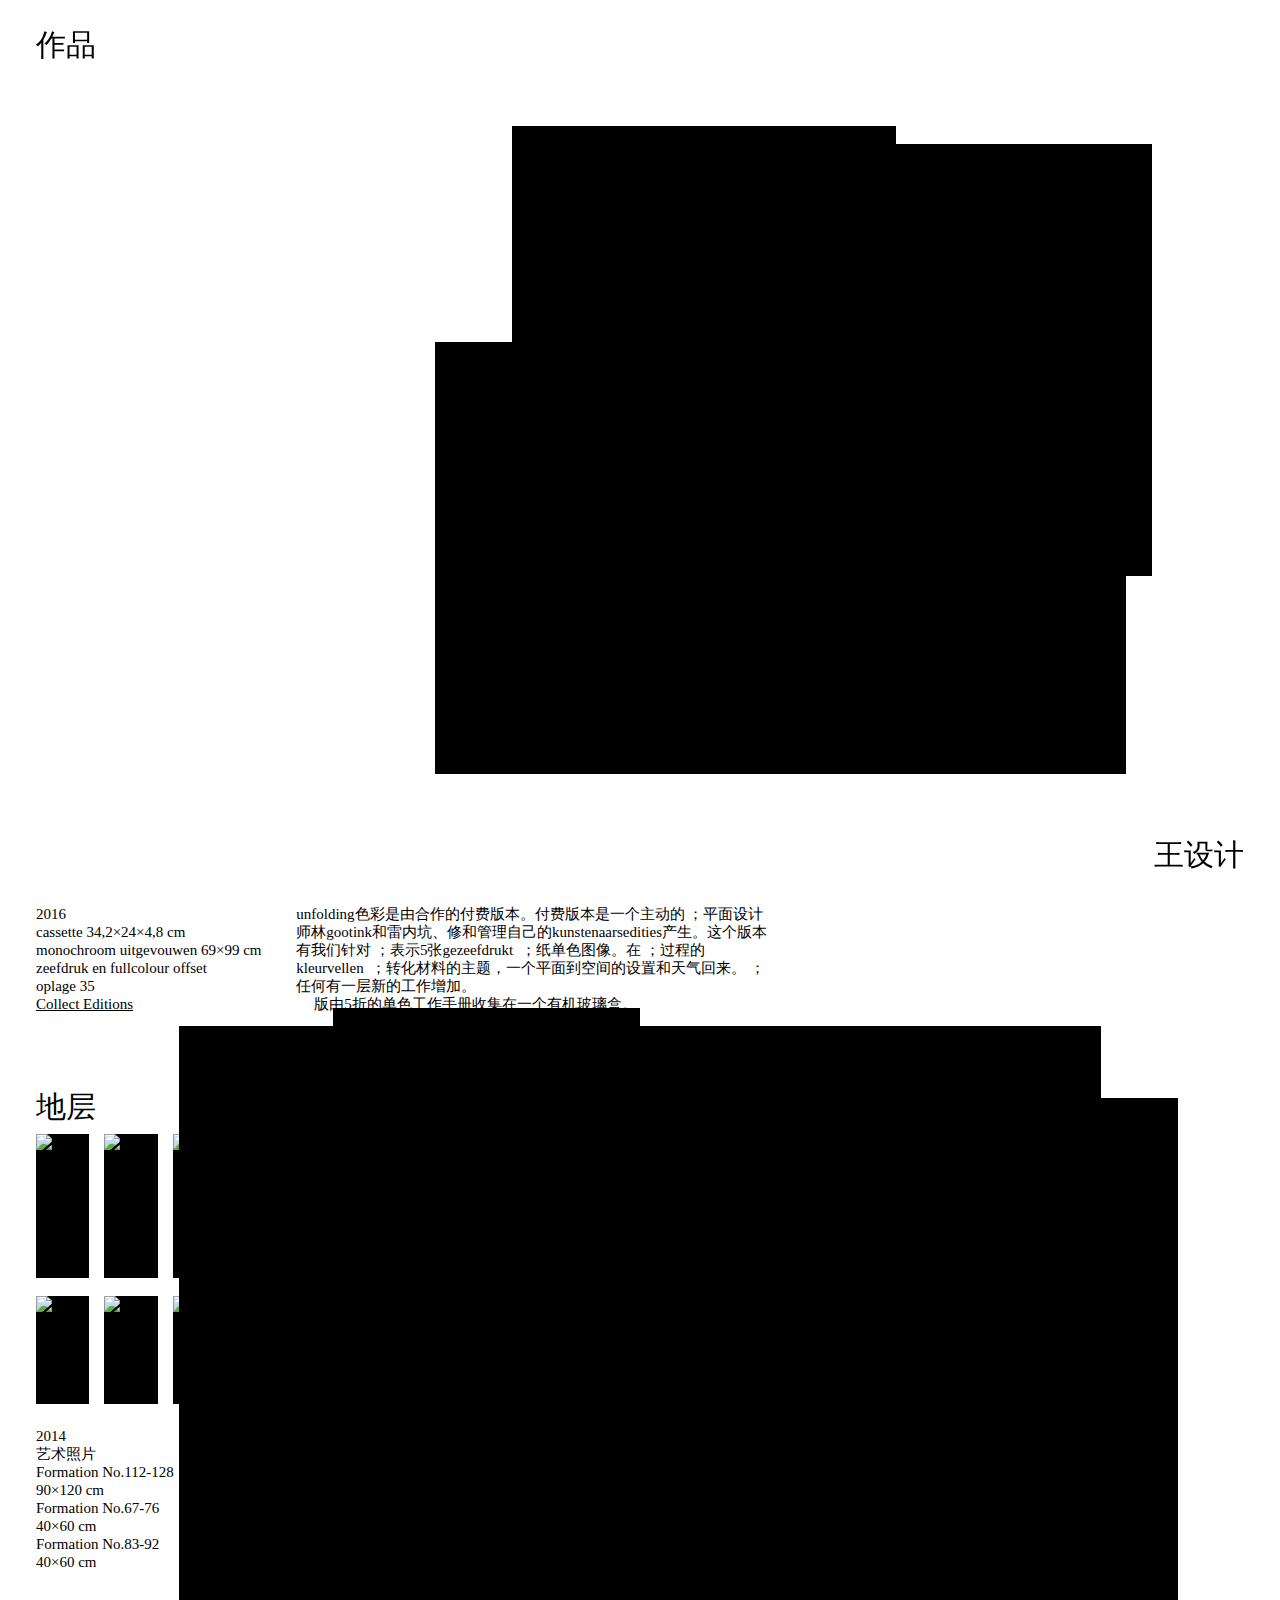
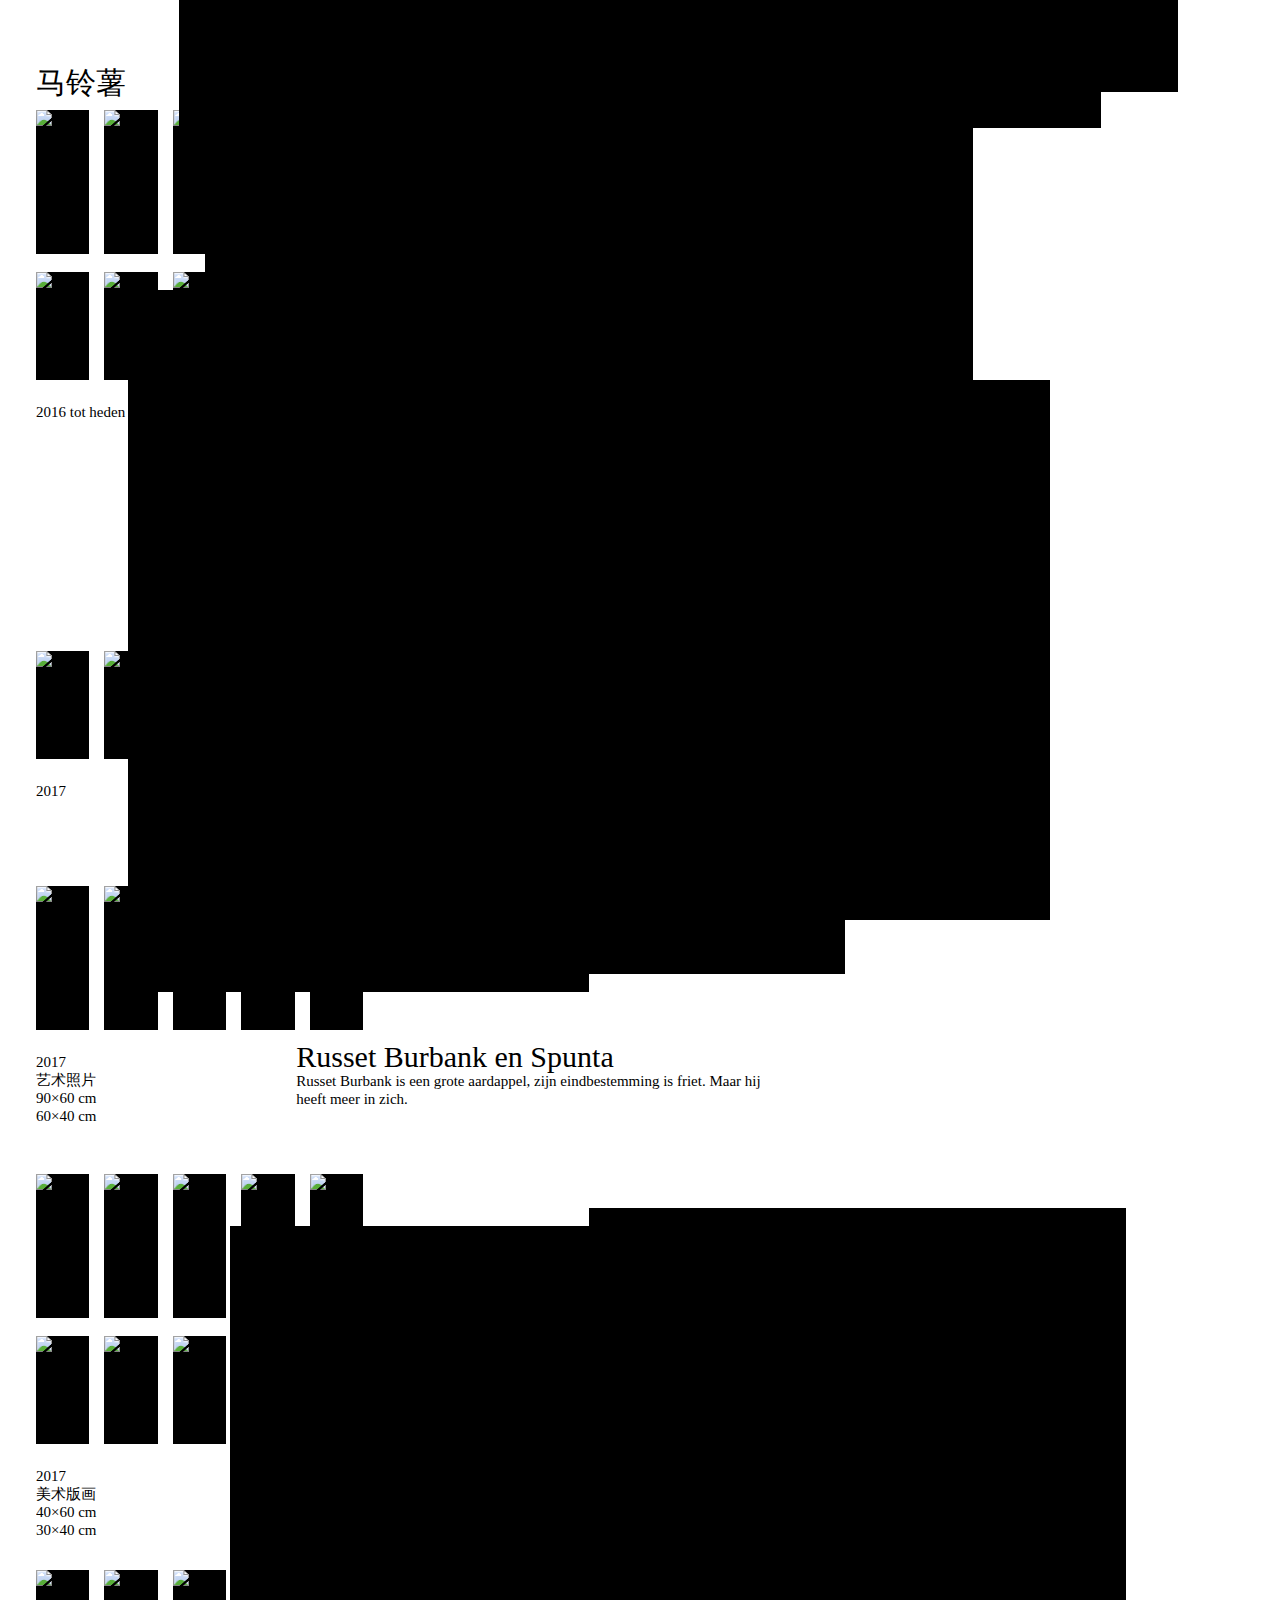
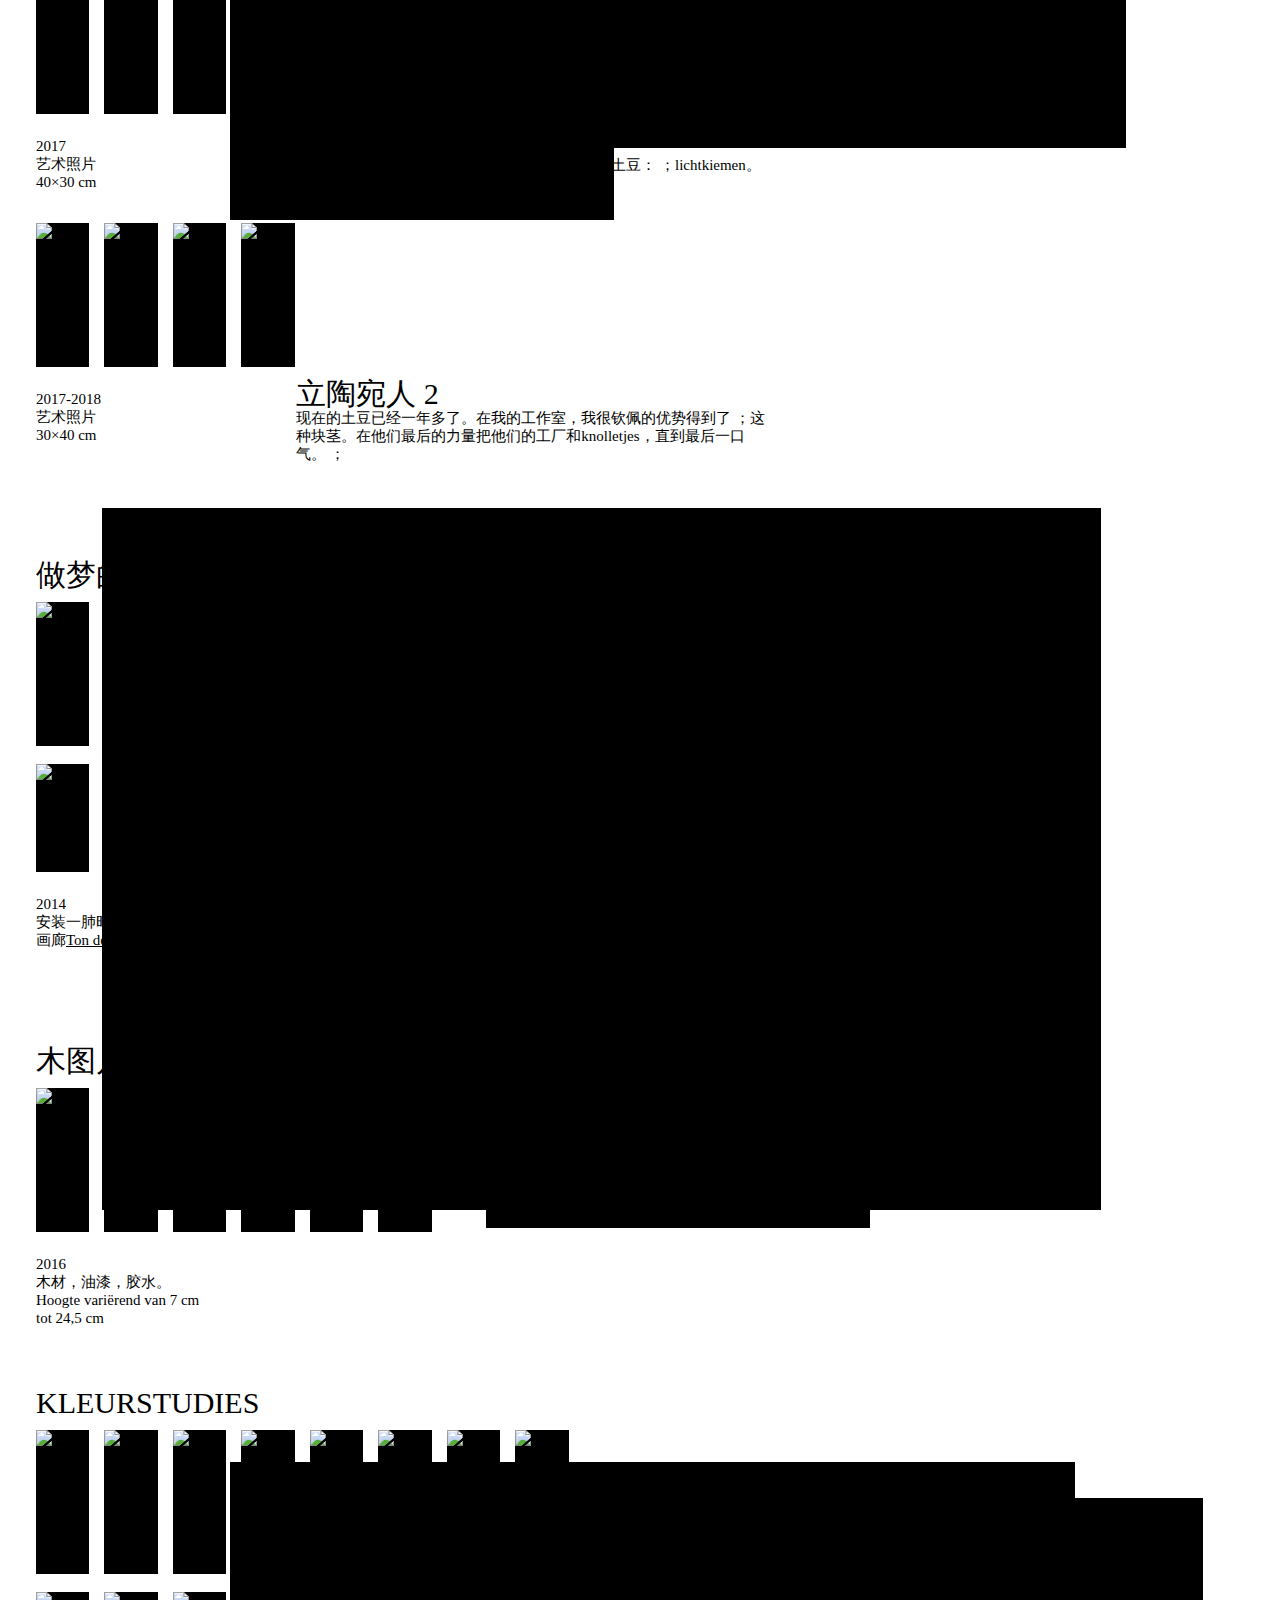
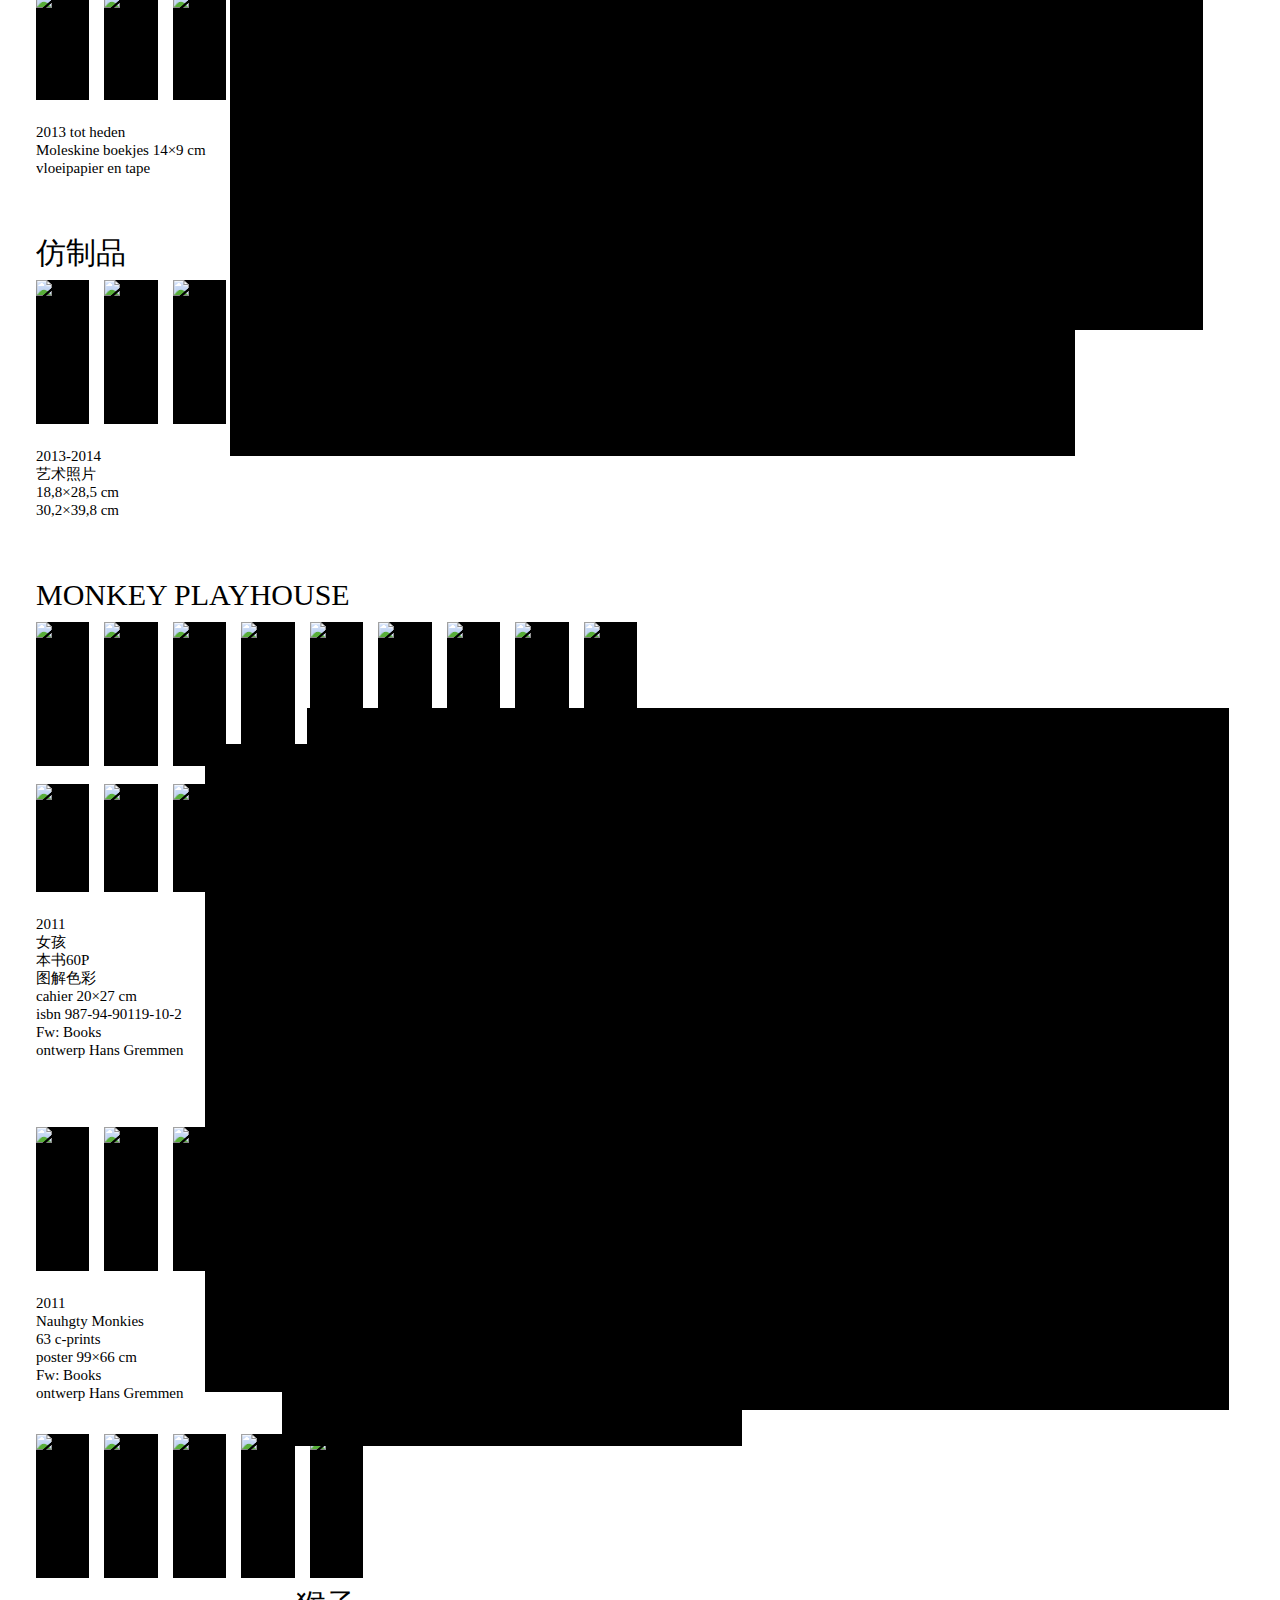
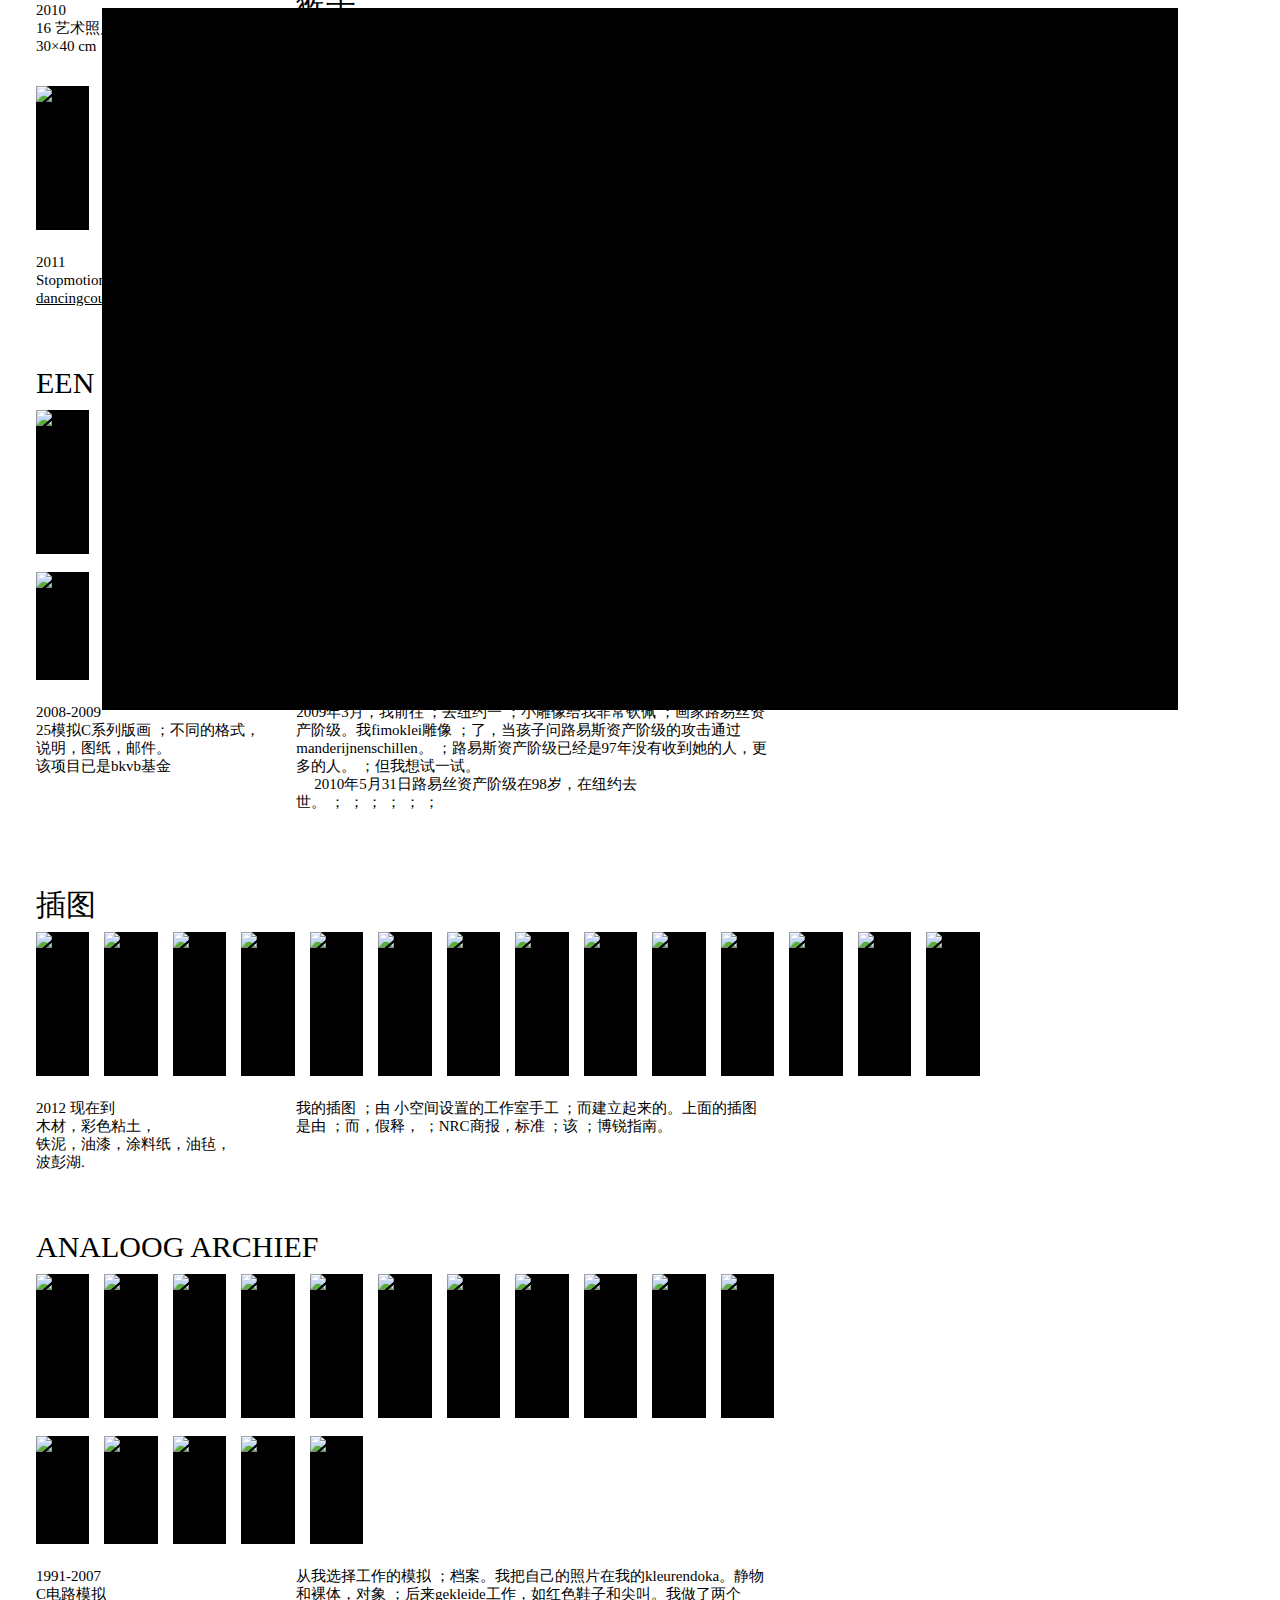
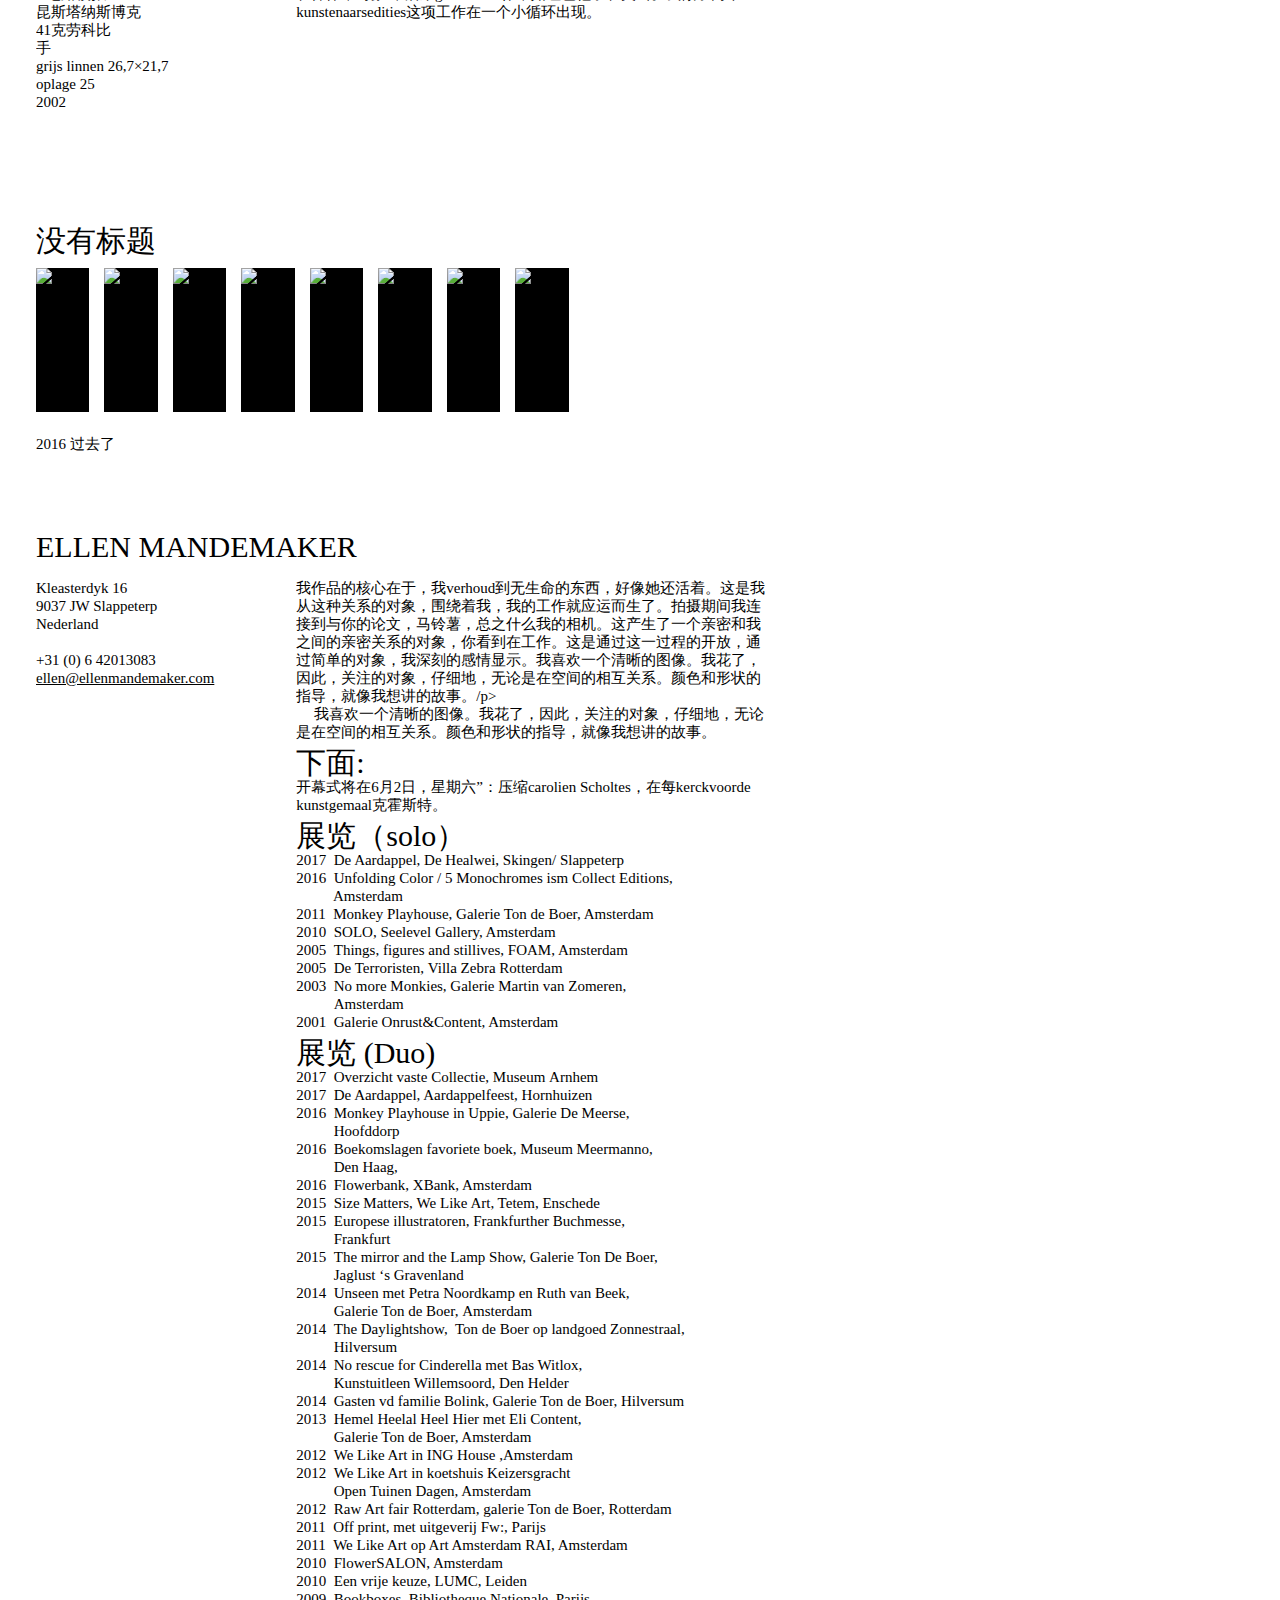
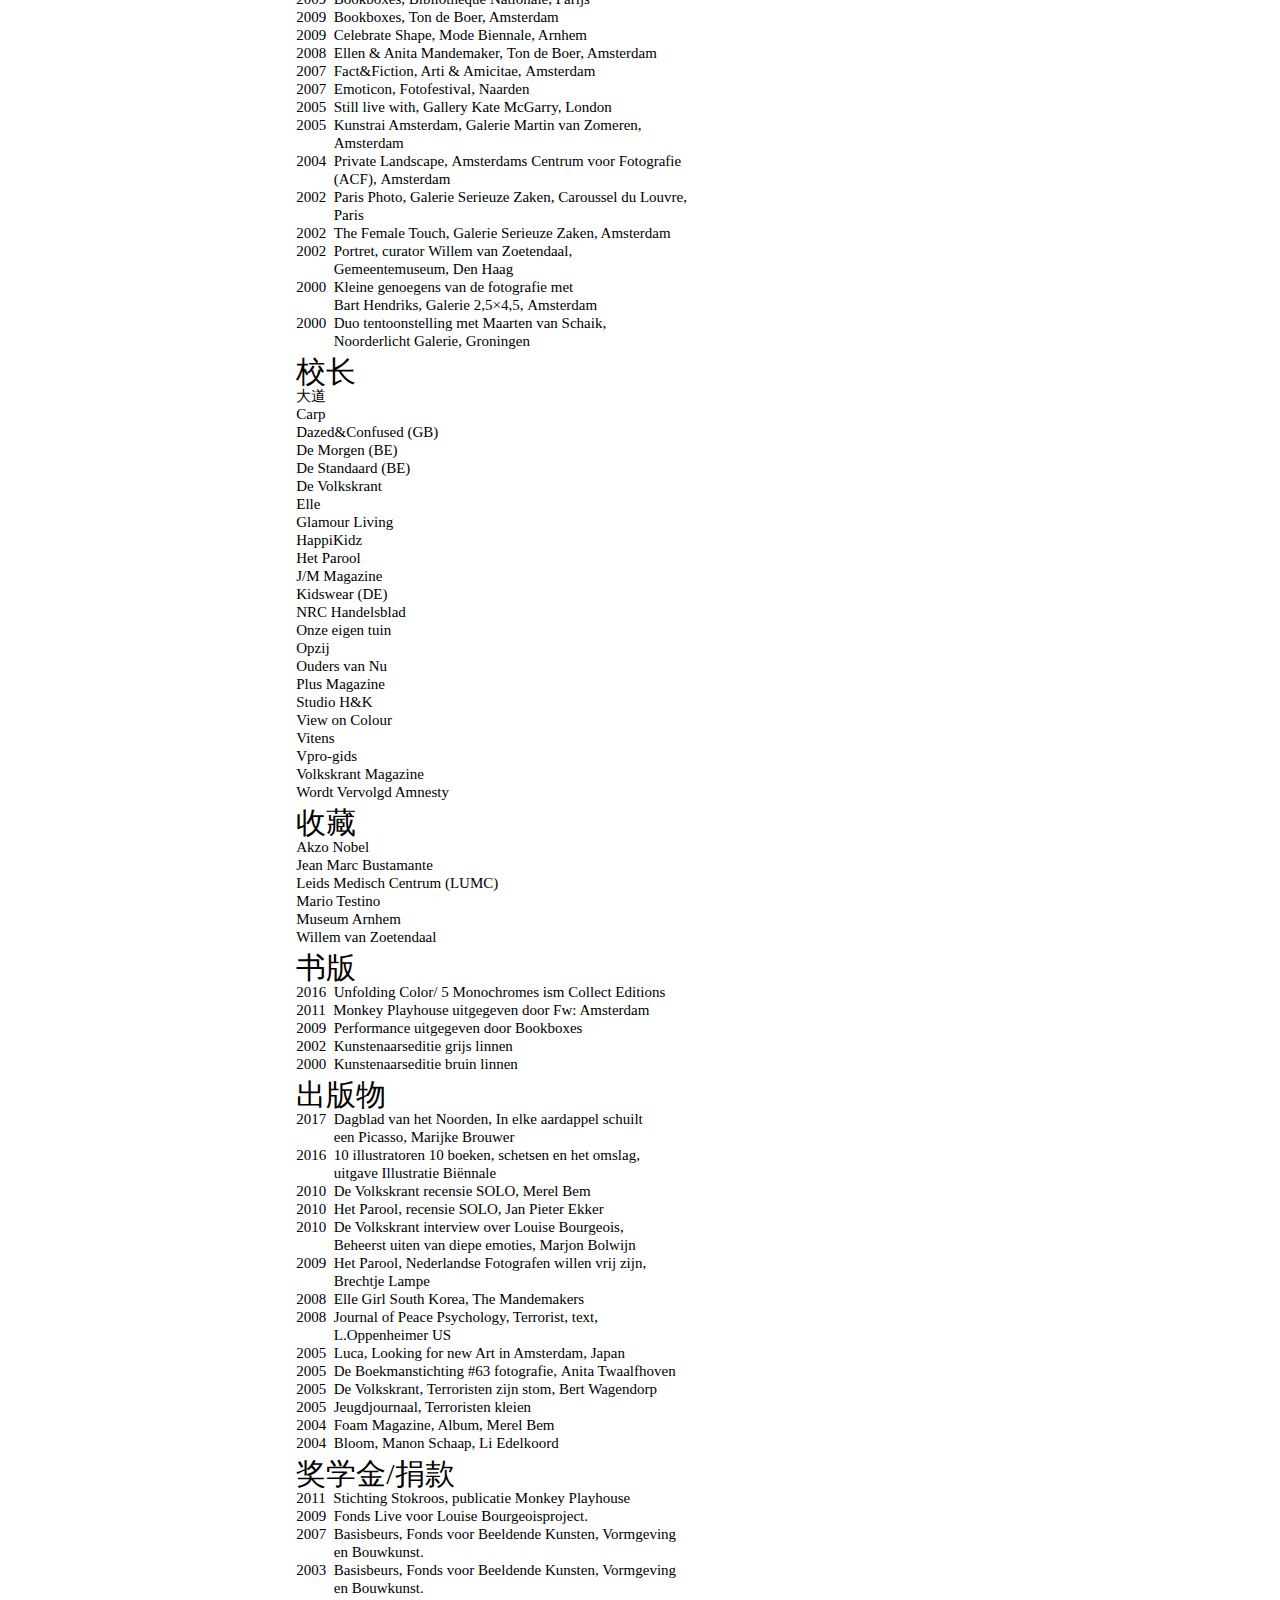
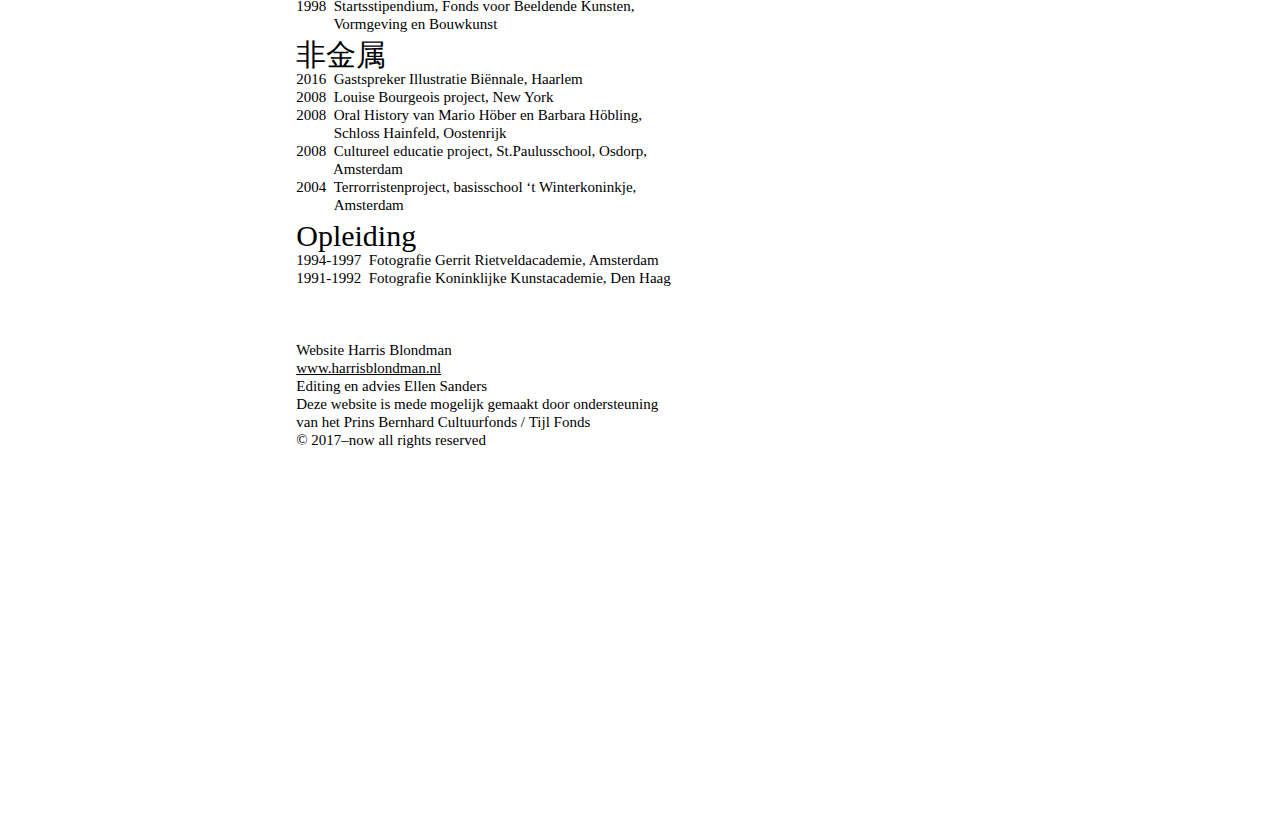
==== commit 22349558: "updata viewport" ====
--- a/index.htm
+++ b/index.htm
@@ -3,6 +3,7 @@
 <html class=" csscalc">
 
 <head>
+	<meta name="viewport" content="width=device-width, initial-scale=1">
 	<meta http-equiv="Content-Type" content="text/html; charset=UTF-8">
 	<meta charset="utf-8">
 	<title>王设计的个人站</title>
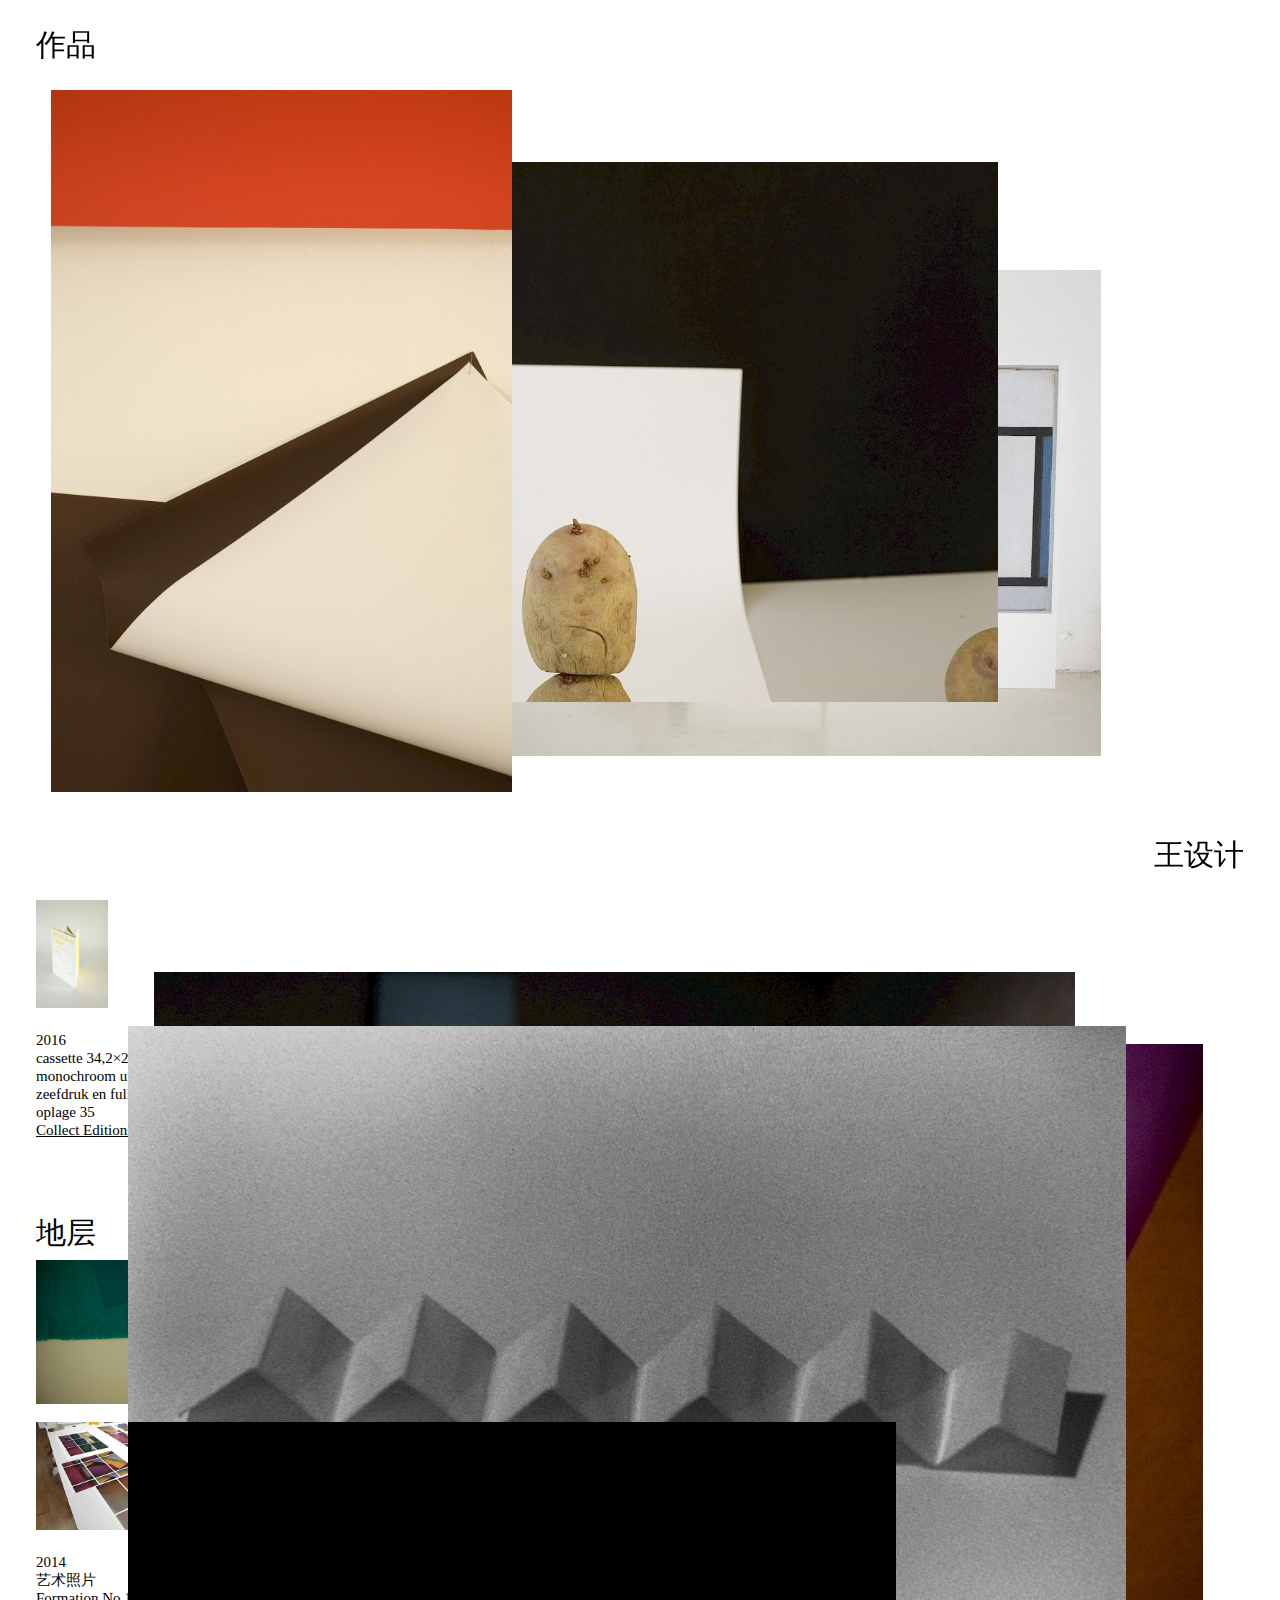
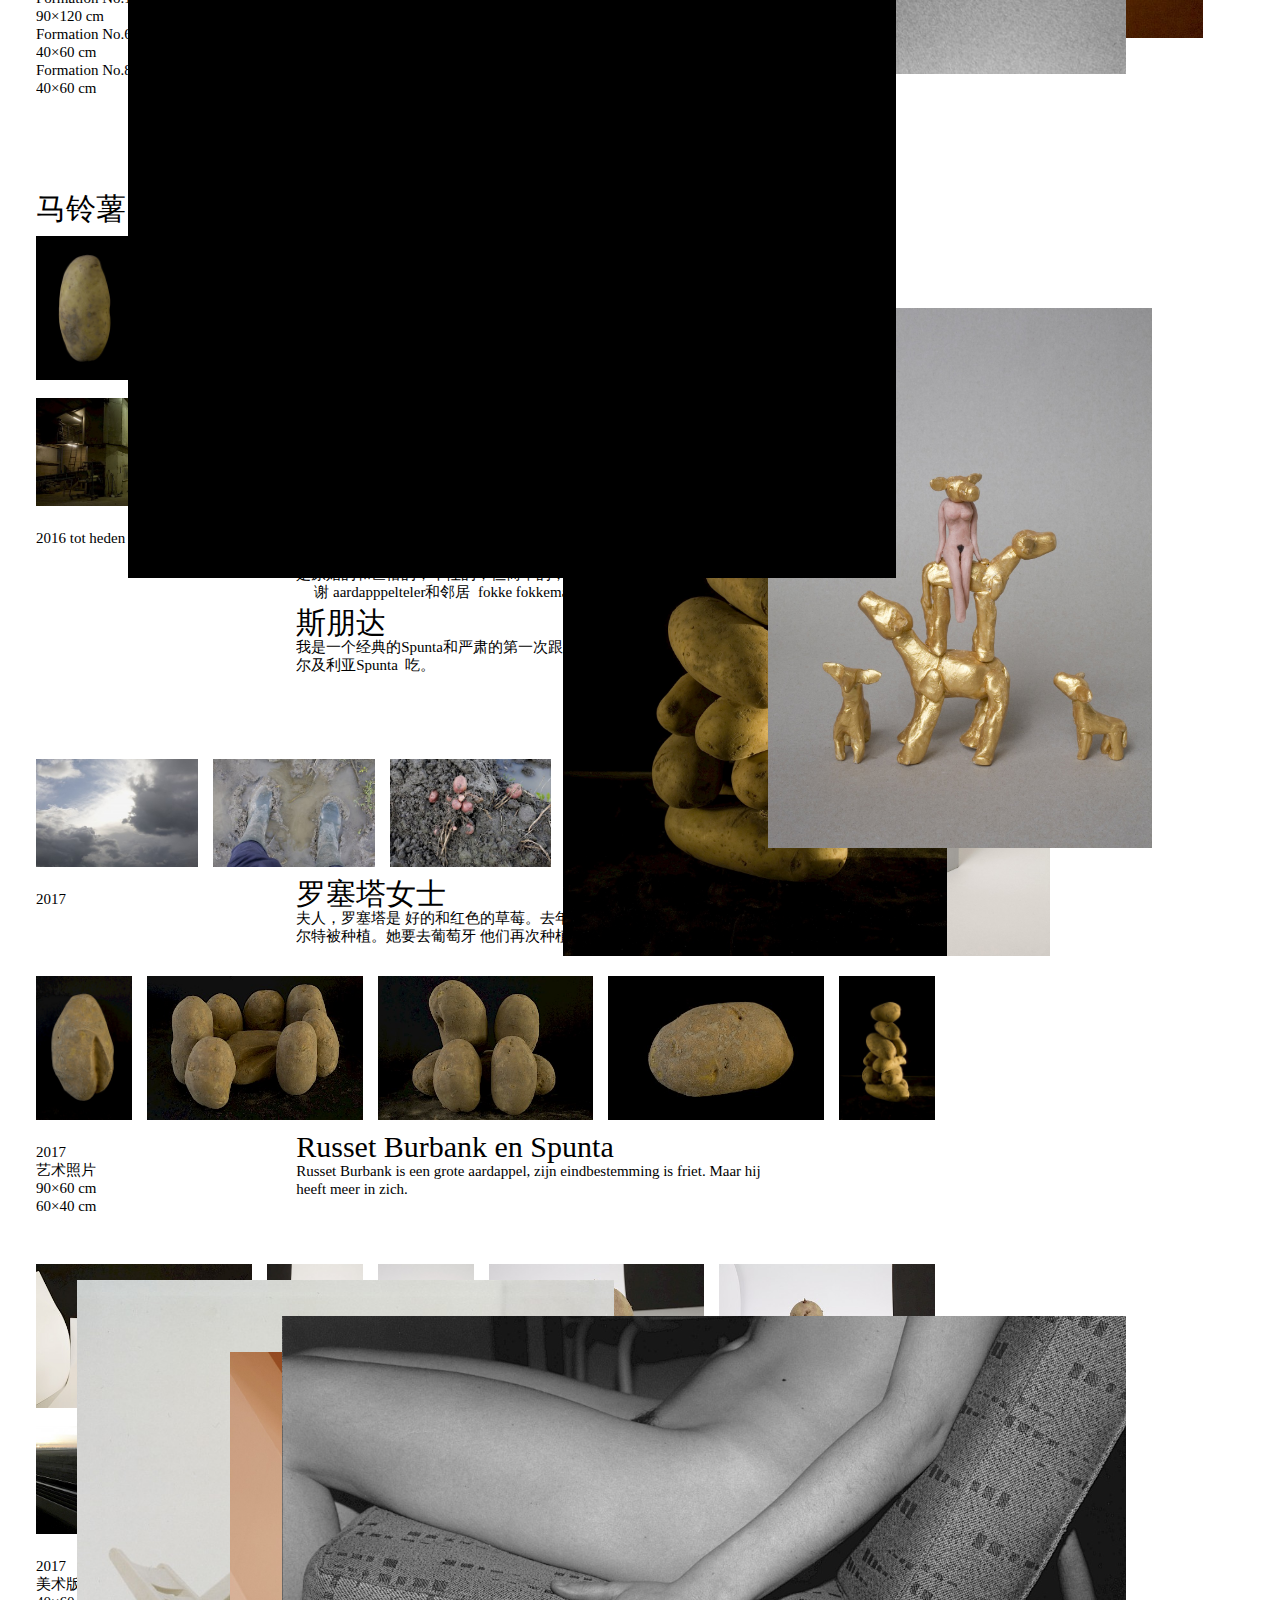
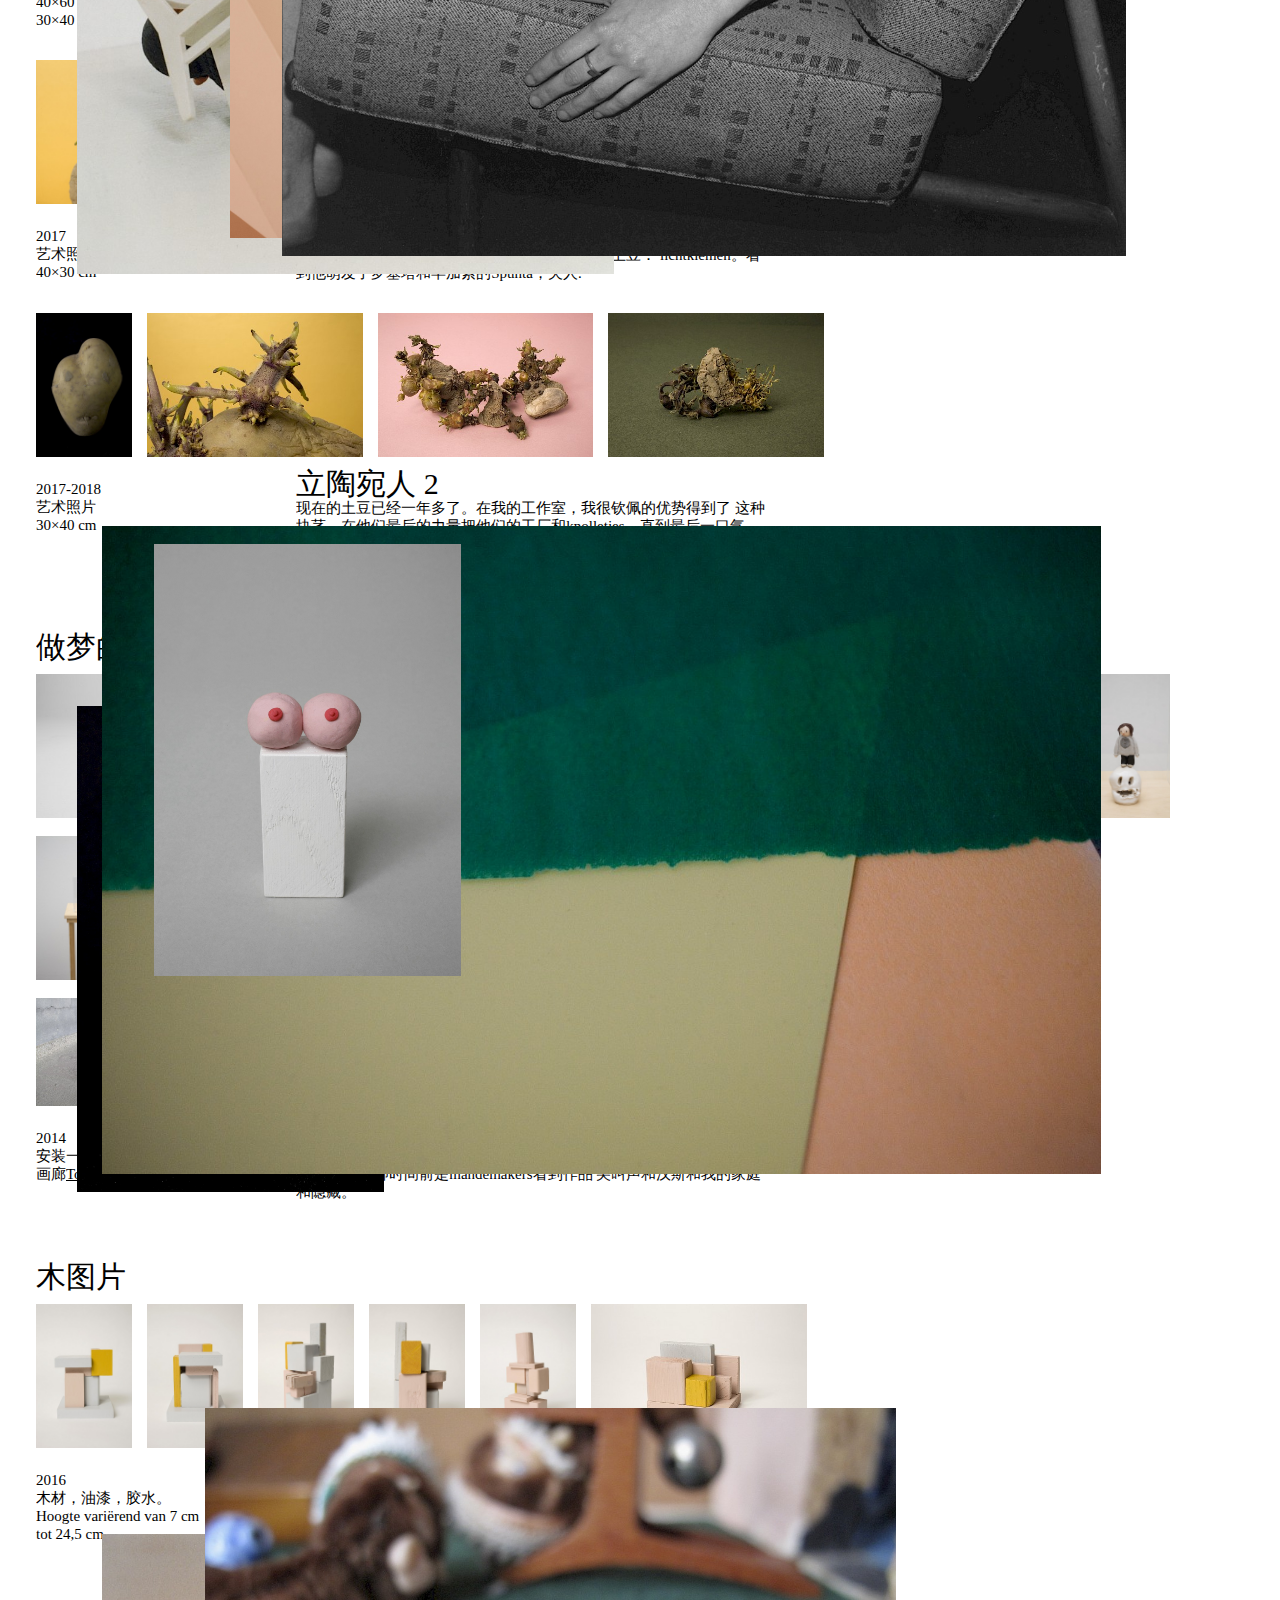
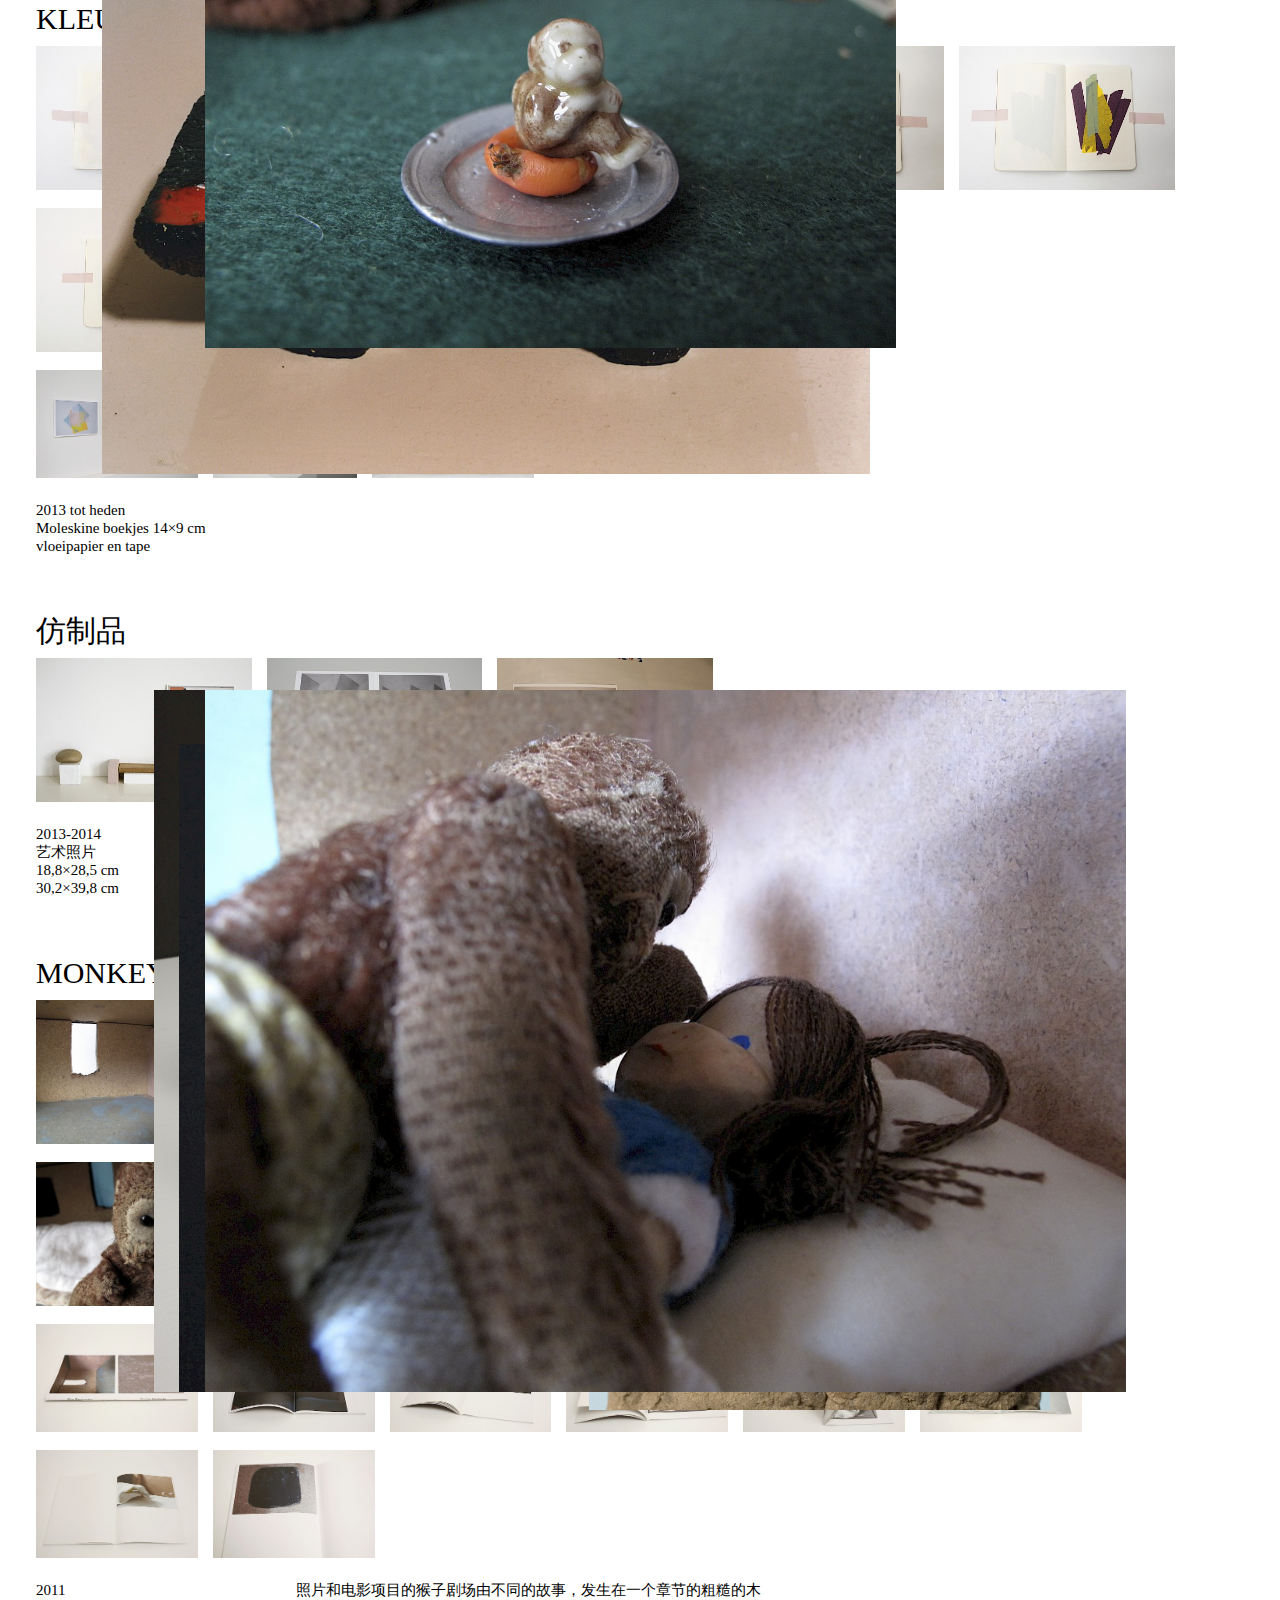
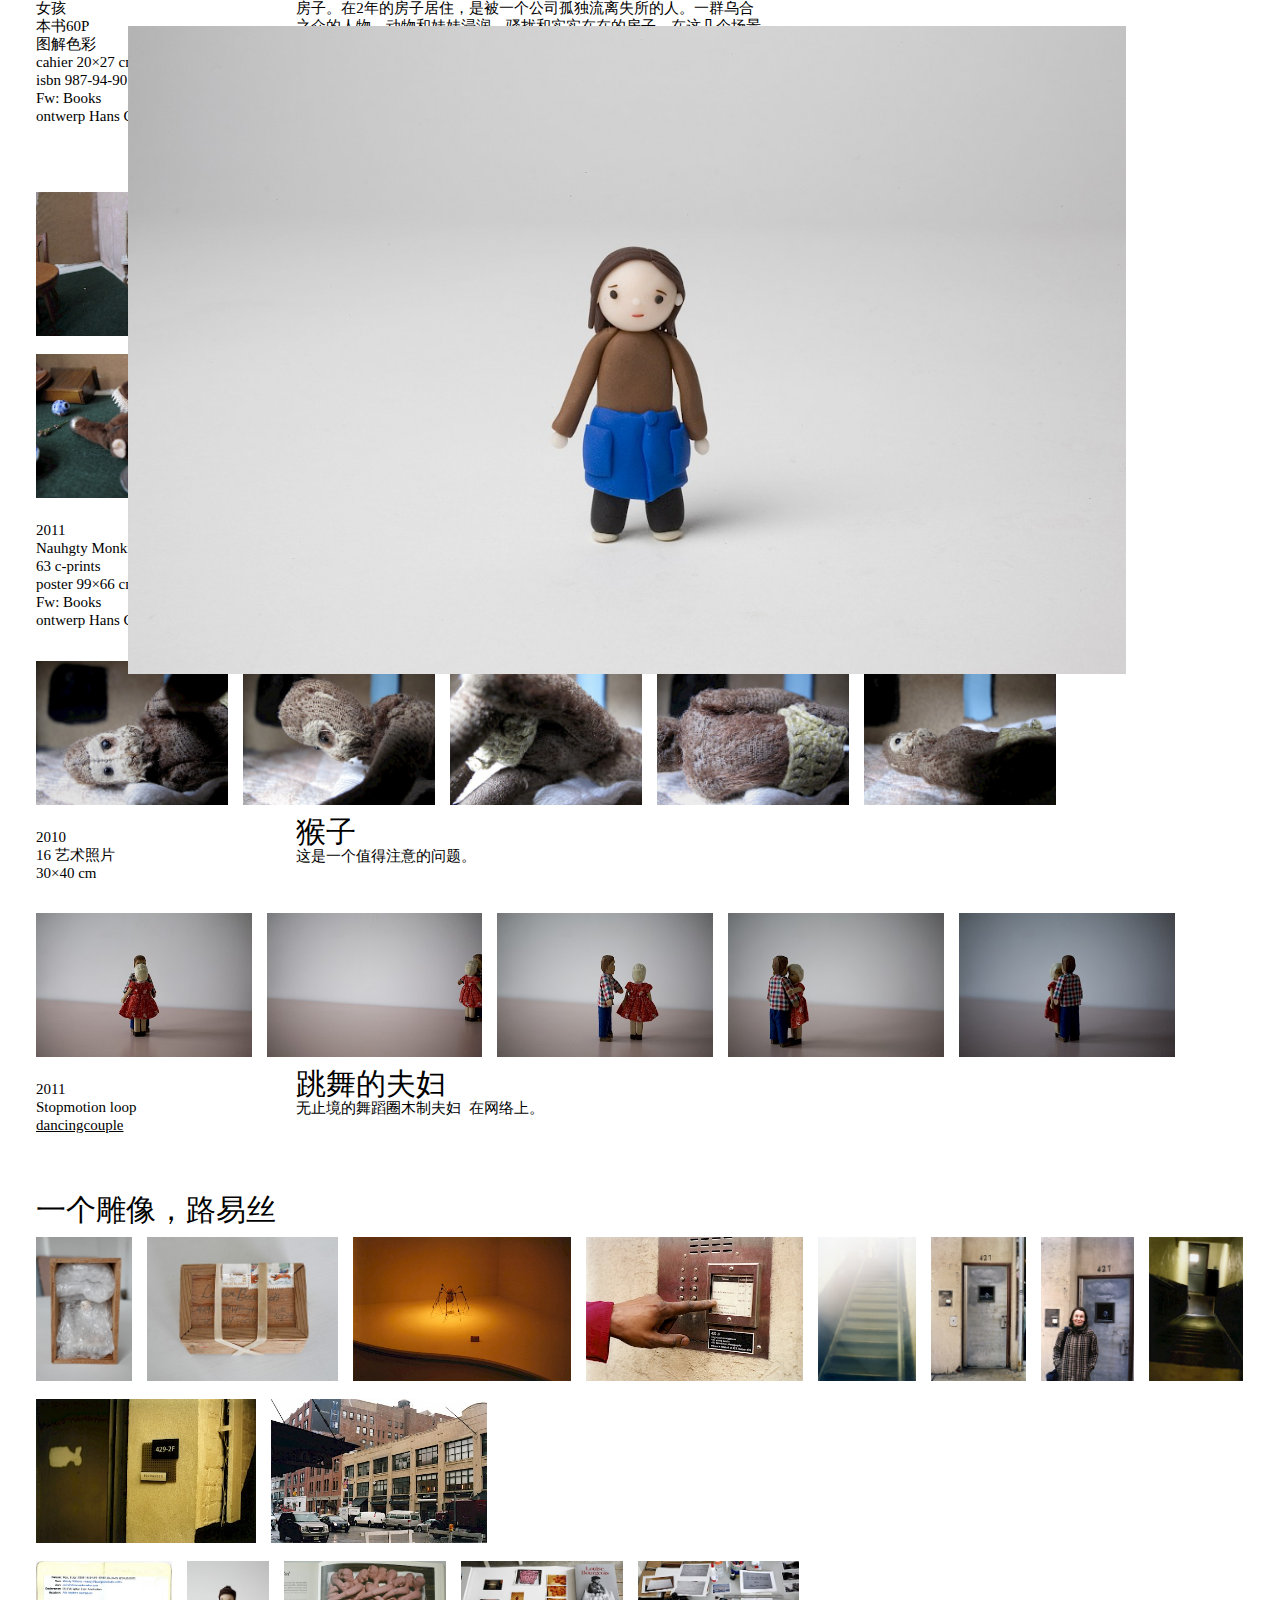
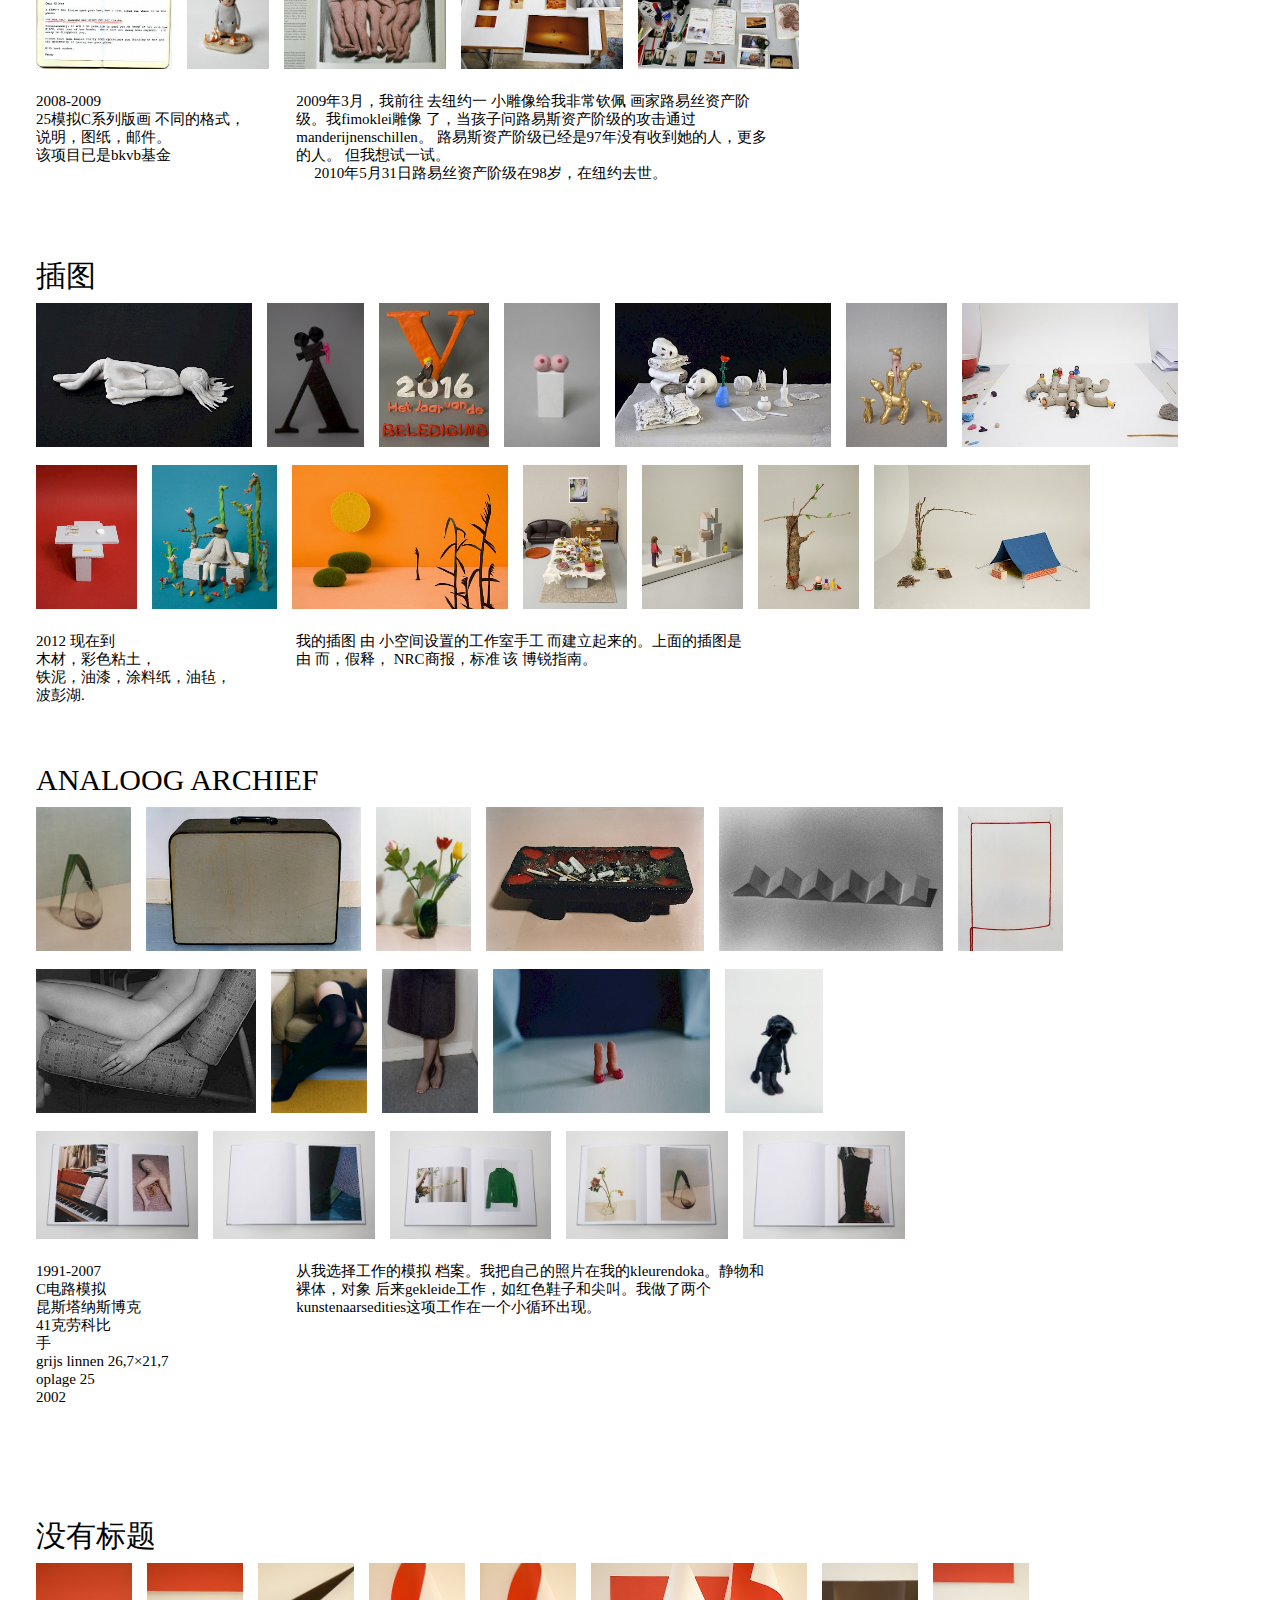
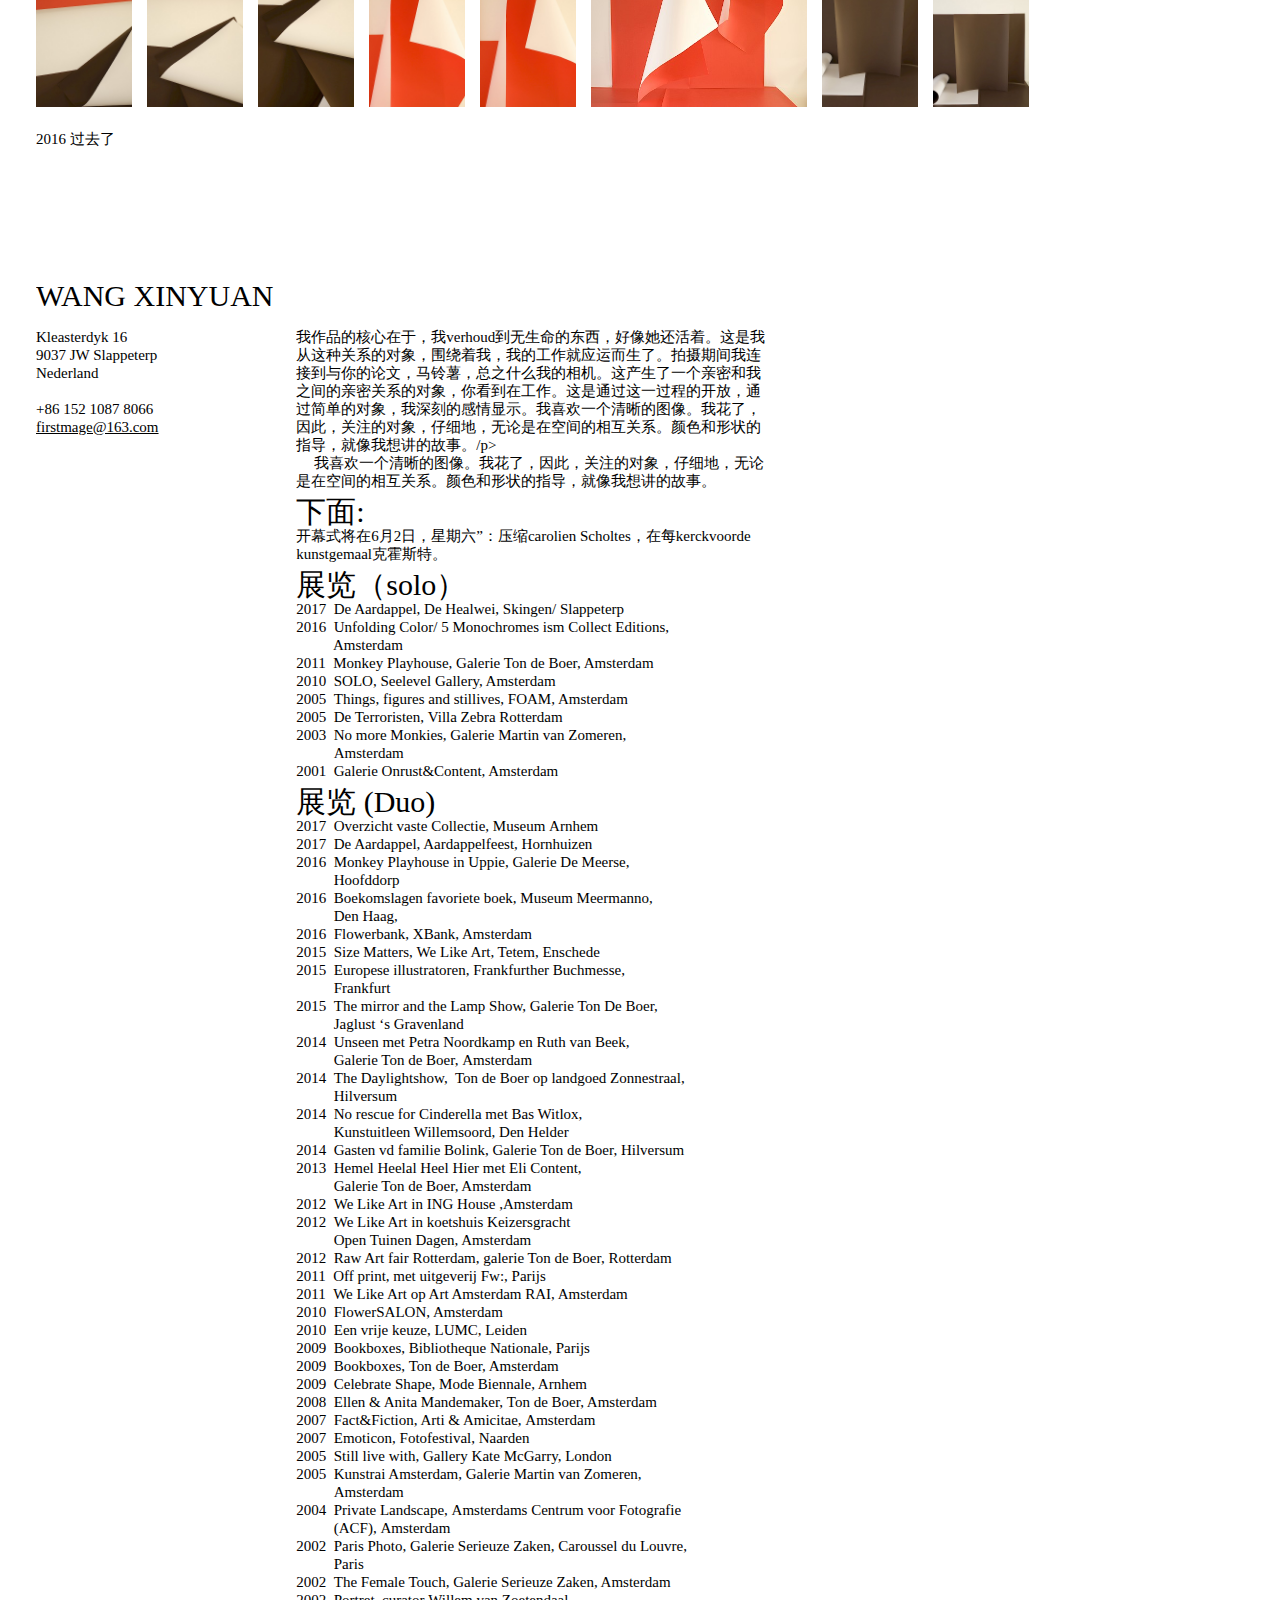
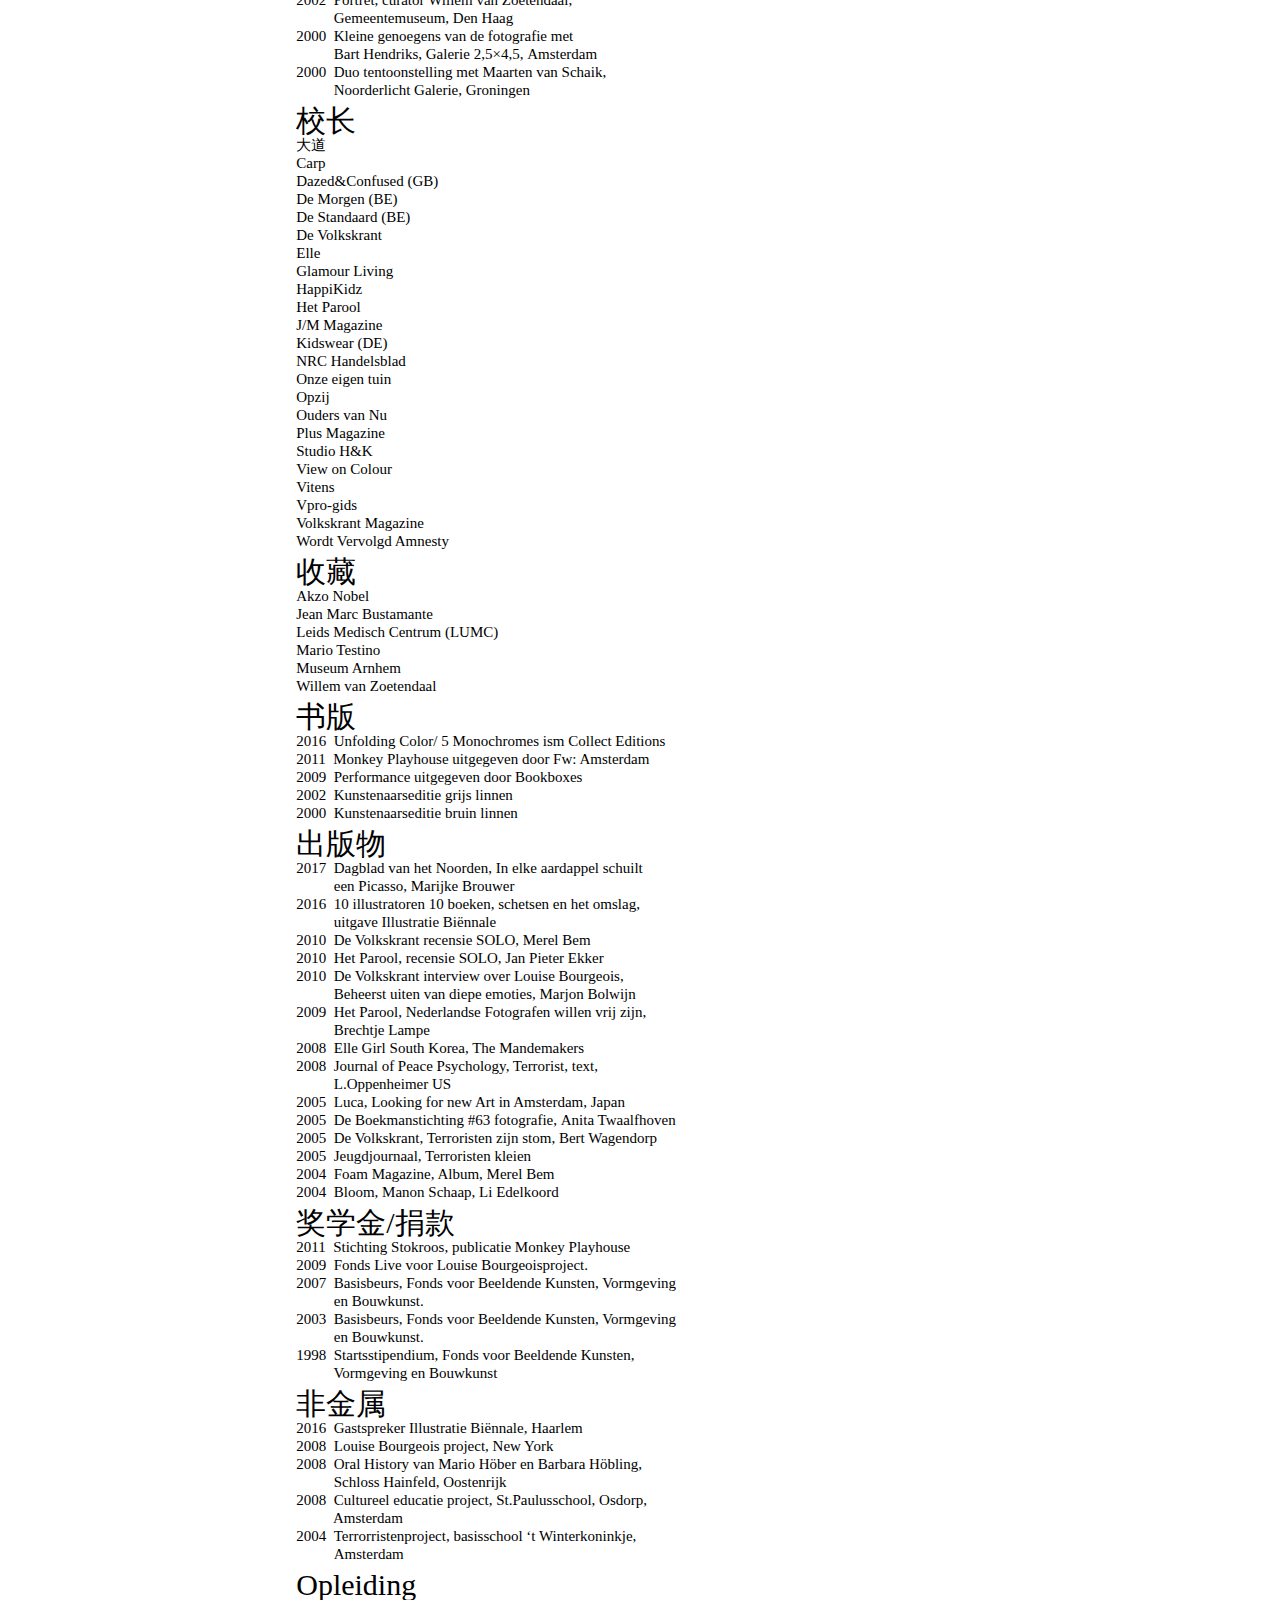
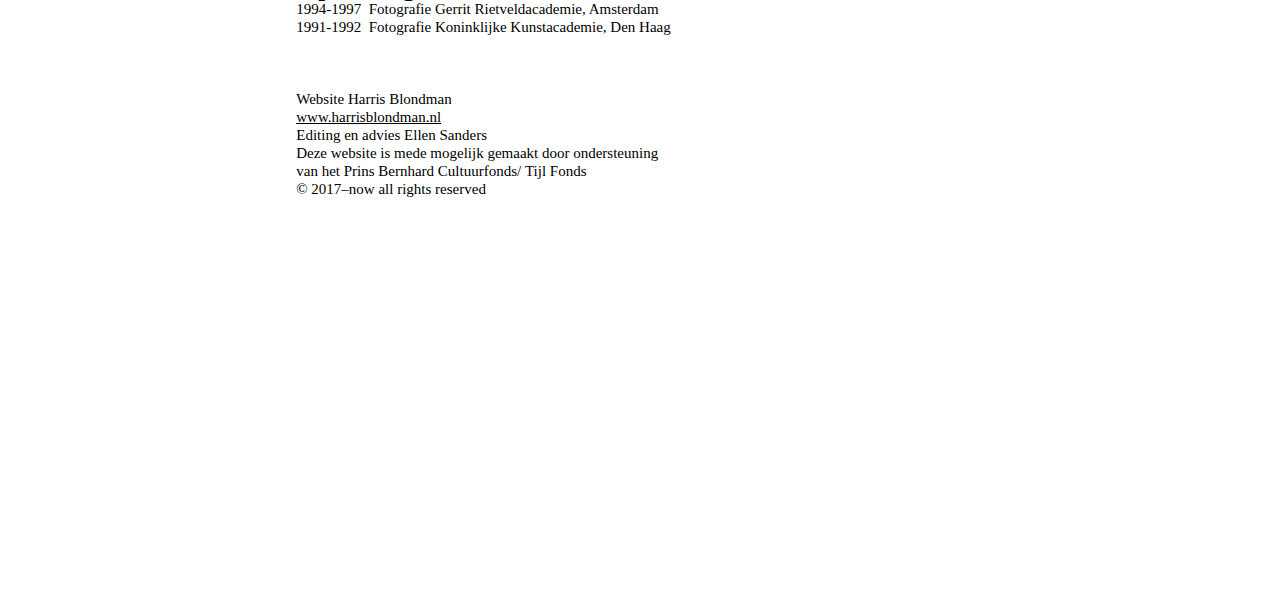
==== commit 105d2b73: "url directional" ====
--- a/index.htm
+++ b/index.htm
@@ -11,7 +11,7 @@
 	<link rel="stylesheet" href="css/reset.css" media="all">
 	<link rel="stylesheet" href="css/style.css" media="all">
 
-	<script async="" src="css/analytics.js"></script>
+	<script async="" src="js/analytics.js"></script>
 	<script id="script-template">
 		var template = 'hb-home';
 	</script>
@@ -35,9 +35,9 @@
 	</script>
 
 	<script src="js/jquery-3.1.0.js"></script>
-	<!-- <script src="http://www.ellenmandemaker.com/site/templates/hb-resources/javascript/jquery.easing.1.3.js?version=1.0"></script> -->
+
 	<script src="js/javascript.js"></script>
-	<!--[if lt IE 9]><script src="http://www.ellenmandemaker.com/site/templates/hb-resources/javascript/html5.js?version=1.0"></script><![endif]-->
+
 
 	<script>
 		(
@@ -70,98 +70,98 @@
 
 		<div id="insert-images" class="insert-images">
 			<figure class="entry-image insert-image" style="width: 84vw; height: 66vh; left: 8vw; margin-top: 4vh;">
-				<p style="height: 66vh;"><a href="http://www.ellenmandemaker.com/" class="flag-target"><img src="img/blank.gif" alt="Image"></a></p>
+				<p style="height: 66vh;"><a href="http://www.wangsheji.cn" class="flag-target"><img src="img/blank.gif" alt="Image"></a></p>
 			</figure>
 		</div>
 
 		<div id="wallpaper-foreground" class="wallpaper-foreground" style="transform: translate3d(0px, 0vh, 0px);">
 			<div id="wallpaper-images-0" class="wallpaper-images">
-				<figure class="entry-image wallpaper-image" style="z-index: 1400; background-image: url(&quot;http://www.ellenmandemaker.com/site/assets/files/1081/bruinrood-03.1200x0.jpg&quot;); width: 36vw; height: 42vh; left: 40vw; margin-top: 28vh;">
-					<p style="height: 42vh;"><a href="http://www.ellenmandemaker.com/projects/folding/" class="flag-target"><img srcset="http://www.ellenmandemaker.com/site/assets/files/1081/bruinrood-03.400x0.jpg 400w, http://www.ellenmandemaker.com/site/assets/files/1081/bruinrood-03.800x0.jpg 800w, http://www.ellenmandemaker.com/site/assets/files/1081/bruinrood-03.1200x0.jpg 1200w" src="img/bruinrood-03.1200x0.jpg" sizes="100vw" alt="Image" data-srcbig="http://www.ellenmandemaker.com/site/assets/files/1081/bruinrood-03.1200x0.jpg" data-w="1200" data-h="1800"></a></p>
-				</figure>
-				<figure class="entry-image wallpaper-image" style="z-index: 1300; background-image: url(&quot;http://www.ellenmandemaker.com/site/assets/files/1081/picasso-01.1200x0.jpg&quot;); width: 60vw; height: 30vh; left: 22vw; margin-top: 46vh;">
-					<p style="height: 30vh;"><a href="http://www.ellenmandemaker.com/projects/de-aardappel/" class="flag-target"><img srcset="http://www.ellenmandemaker.com/site/assets/files/1081/picasso-01.400x0.jpg 400w, http://www.ellenmandemaker.com/site/assets/files/1081/picasso-01.800x0.jpg 800w, http://www.ellenmandemaker.com/site/assets/files/1081/picasso-01.1200x0.jpg 1200w" src="img/picasso-01.1200x0.jpg" sizes="100vw" alt="Image" data-srcbig="http://www.ellenmandemaker.com/site/assets/files/1081/picasso-01.1200x0.jpg" data-w="1200" data-h="800"></a></p>
-				</figure>
-				<figure class="entry-image wallpaper-image" style="z-index: 1200; background-image: url(&quot;http://www.ellenmandemaker.com/site/assets/files/1081/mondriaan_en_brancusi_2013.1200x0.jpg&quot;); width: 54vw; height: 30vh; left: 36vw; margin-top: 12vh;">
-					<p style="height: 30vh;"><a href="http://www.ellenmandemaker.com/projects/reproducties/" class="flag-target"><img srcset="http://www.ellenmandemaker.com/site/assets/files/1081/mondriaan_en_brancusi_2013.400x0.jpg 400w, http://www.ellenmandemaker.com/site/assets/files/1081/mondriaan_en_brancusi_2013.800x0.jpg 800w, http://www.ellenmandemaker.com/site/assets/files/1081/mondriaan_en_brancusi_2013.1200x0.jpg 1200w" src="img/mondriaan_en_brancusi_2013.1200x0.jpg" sizes="100vw" alt="Image" data-srcbig="http://www.ellenmandemaker.com/site/assets/files/1081/mondriaan_en_brancusi_2013.1200x0.jpg" data-w="1200" data-h="800"></a></p>
+				<figure class="entry-image wallpaper-image" style="z-index: 1400; background-image: url(&quot;img/bruinrood-03.1200x0.jpg&quot;); width: 36vw; height: 42vh; left: 40vw; margin-top: 28vh;">
+					<p style="height: 42vh;"><a href="imgfolding/" class="flag-target"><img srcset="img/bruinrood-03.400x0.jpg 400w, img/bruinrood-03.800x0.jpg 800w, img/bruinrood-03.1200x0.jpg 1200w" src="img/bruinrood-03.1200x0.jpg" sizes="100vw" alt="Image" data-srcbig="img/bruinrood-03.1200x0.jpg" data-w="1200" data-h="1800"></a></p>
+				</figure>
+				<figure class="entry-image wallpaper-image" style="z-index: 1300; background-image: url(&quot;img/picasso-01.1200x0.jpg&quot;); width: 60vw; height: 30vh; left: 22vw; margin-top: 46vh;">
+					<p style="height: 30vh;"><a href="imgde-aardappel/" class="flag-target"><img srcset="img/picasso-01.400x0.jpg 400w, img/picasso-01.800x0.jpg 800w, img/picasso-01.1200x0.jpg 1200w" src="img/picasso-01.1200x0.jpg" sizes="100vw" alt="Image" data-srcbig="img/picasso-01.1200x0.jpg" data-w="1200" data-h="800"></a></p>
+				</figure>
+				<figure class="entry-image wallpaper-image" style="z-index: 1200; background-image: url(&quot;img/mondriaan_en_brancusi_2013.1200x0.jpg&quot;); width: 54vw; height: 30vh; left: 36vw; margin-top: 12vh;">
+					<p style="height: 30vh;"><a href="imgreproducties/" class="flag-target"><img srcset="img/mondriaan_en_brancusi_2013.400x0.jpg 400w, img/mondriaan_en_brancusi_2013.800x0.jpg 800w, img/mondriaan_en_brancusi_2013.1200x0.jpg 1200w" src="img/mondriaan_en_brancusi_2013.1200x0.jpg" sizes="100vw" alt="Image" data-srcbig="img/mondriaan_en_brancusi_2013.1200x0.jpg" data-w="1200" data-h="800"></a></p>
 				</figure>
 			</div>
 			<div id="wallpaper-images-1" class="wallpaper-images">
-				<figure class="entry-image wallpaper-image" style="z-index: 1400; background-image: url(&quot;http://www.ellenmandemaker.com/site/assets/files/1094/z_t_2004.1200x0.jpg&quot;); width: 54vw; height: 24vh; left: 28vw; margin-top: 50vh;">
-					<p style="height: 24vh;"><a href="http://www.ellenmandemaker.com/projects/analoog-archief/" class="flag-target"><img srcset="http://www.ellenmandemaker.com/site/assets/files/1094/z_t_2004.400x0.jpg 400w, http://www.ellenmandemaker.com/site/assets/files/1094/z_t_2004.800x0.jpg 800w, http://www.ellenmandemaker.com/site/assets/files/1094/z_t_2004.1200x0.jpg 1200w" src="img/z_t_2004.1200x0.jpg" sizes="100vw" alt="Image" data-srcbig="http://www.ellenmandemaker.com/site/assets/files/1094/z_t_2004.1200x0.jpg" data-w="1200" data-h="770"></a></p>
-				</figure>
-				<figure class="entry-image wallpaper-image" style="z-index: 1300; background-image: url(&quot;http://www.ellenmandemaker.com/site/assets/files/1094/orrie_1999.1200x0.jpg&quot;); width: 66vw; height: 72vh; left: 20vw; margin-top: 20vh;">
-					<p style="height: 72vh;"><a href="http://www.ellenmandemaker.com/projects/analoog-archief/" class="flag-target"><img srcset="http://www.ellenmandemaker.com/site/assets/files/1094/orrie_1999.400x0.jpg 400w, http://www.ellenmandemaker.com/site/assets/files/1094/orrie_1999.800x0.jpg 800w, http://www.ellenmandemaker.com/site/assets/files/1094/orrie_1999.1200x0.jpg 1200w" src="img/orrie_1999.1200x0.jpg" sizes="100vw" alt="Image" data-srcbig="http://www.ellenmandemaker.com/site/assets/files/1094/orrie_1999.1200x0.jpg" data-w="1200" data-h="1799"></a></p>
-				</figure>
-				<figure class="entry-image wallpaper-image" style="z-index: 1200; background-image: url(&quot;http://www.ellenmandemaker.com/site/assets/files/1094/formation1-8-1.1200x0.jpg&quot;); width: 84vw; height: 42vh; left: 8vw; margin-top: 16vh;">
-					<p style="height: 42vh;"><a href="http://www.ellenmandemaker.com/projects/formations/" class="flag-target"><img srcset="http://www.ellenmandemaker.com/site/assets/files/1094/formation1-8-1.400x0.jpg 400w, http://www.ellenmandemaker.com/site/assets/files/1094/formation1-8-1.800x0.jpg 800w, http://www.ellenmandemaker.com/site/assets/files/1094/formation1-8-1.1200x0.jpg 1200w" src="img/formation1-8-1.1200x0.jpg" sizes="100vw" alt="Image" data-srcbig="http://www.ellenmandemaker.com/site/assets/files/1094/formation1-8-1.1200x0.jpg" data-w="1200" data-h="800"></a></p>
-				</figure>
-				<figure class="entry-image wallpaper-image" style="z-index: 1100; background-image: url(&quot;http://www.ellenmandemaker.com/site/assets/files/1094/thegirl-04.1200x0.jpg&quot;); width: 60vw; height: 36vh; left: 10vw; margin-top: 14vh;">
-					<p style="height: 36vh;"><a href="http://www.ellenmandemaker.com/projects/monkey-playhouse/" class="flag-target"><img srcset="http://www.ellenmandemaker.com/site/assets/files/1094/thegirl-04.400x0.jpg 400w, http://www.ellenmandemaker.com/site/assets/files/1094/thegirl-04.800x0.jpg 800w, http://www.ellenmandemaker.com/site/assets/files/1094/thegirl-04.1200x0.jpg 1200w" src="img/thegirl-04.1200x0.jpg" sizes="100vw" alt="Image" data-srcbig="http://www.ellenmandemaker.com/site/assets/files/1094/thegirl-04.1200x0.jpg" data-w="1200" data-h="900"></a></p>
+				<figure class="entry-image wallpaper-image" style="z-index: 1400; background-image: url(&quot;img/z_t_2004.1200x0.jpg&quot;); width: 54vw; height: 24vh; left: 28vw; margin-top: 50vh;">
+					<p style="height: 24vh;"><a href="imganaloog-archief/" class="flag-target"><img srcset="img/z_t_2004.400x0.jpg 400w, img/z_t_2004.800x0.jpg 800w, img/z_t_2004.1200x0.jpg 1200w" src="img/z_t_2004.1200x0.jpg" sizes="100vw" alt="Image" data-srcbig="img/z_t_2004.1200x0.jpg" data-w="1200" data-h="770"></a></p>
+				</figure>
+				<figure class="entry-image wallpaper-image" style="z-index: 1300; background-image: url(&quot;img/orrie_1999.1200x0.jpg&quot;); width: 66vw; height: 72vh; left: 20vw; margin-top: 20vh;">
+					<p style="height: 72vh;"><a href="imganaloog-archief/" class="flag-target"><img srcset="img/orrie_1999.400x0.jpg 400w, img/orrie_1999.800x0.jpg 800w, img/orrie_1999.1200x0.jpg 1200w" src="img/orrie_1999.1200x0.jpg" sizes="100vw" alt="Image" data-srcbig="img/orrie_1999.1200x0.jpg" data-w="1200" data-h="1799"></a></p>
+				</figure>
+				<figure class="entry-image wallpaper-image" style="z-index: 1200; background-image: url(&quot;img/formation1-8-1.1200x0.jpg&quot;); width: 84vw; height: 42vh; left: 8vw; margin-top: 16vh;">
+					<p style="height: 42vh;"><a href="imgformations/" class="flag-target"><img srcset="img/formation1-8-1.400x0.jpg 400w, img/formation1-8-1.800x0.jpg 800w, img/formation1-8-1.1200x0.jpg 1200w" src="img/formation1-8-1.1200x0.jpg" sizes="100vw" alt="Image" data-srcbig="img/formation1-8-1.1200x0.jpg" data-w="1200" data-h="800"></a></p>
+				</figure>
+				<figure class="entry-image wallpaper-image" style="z-index: 1100; background-image: url(&quot;img/thegirl-04.1200x0.jpg&quot;); width: 60vw; height: 36vh; left: 10vw; margin-top: 14vh;">
+					<p style="height: 36vh;"><a href="imgmonkey-playhouse/" class="flag-target"><img srcset="img/thegirl-04.400x0.jpg 400w, img/thegirl-04.800x0.jpg 800w, img/thegirl-04.1200x0.jpg 1200w" src="img/thegirl-04.1200x0.jpg" sizes="100vw" alt="Image" data-srcbig="img/thegirl-04.1200x0.jpg" data-w="1200" data-h="900"></a></p>
 				</figure>
 			</div>
 			<div id="wallpaper-images-2" class="wallpaper-images">
-				<figure class="entry-image wallpaper-image" style="z-index: 1400; background-image: url(&quot;http://www.ellenmandemaker.com/site/assets/files/1104/vpro_cover_nff-02_2013.1200x0.jpg&quot;); width: 42vw; height: 42vh; left: 40vw; margin-top: 30vh;">
-					<p style="height: 42vh;"><a href="http://www.ellenmandemaker.com/projects/illustraties/" class="flag-target"><img srcset="http://www.ellenmandemaker.com/site/assets/files/1104/vpro_cover_nff-02_2013.400x0.jpg 400w, http://www.ellenmandemaker.com/site/assets/files/1104/vpro_cover_nff-02_2013.800x0.jpg 800w, http://www.ellenmandemaker.com/site/assets/files/1104/vpro_cover_nff-02_2013.1200x0.jpg 1200w" src="img/vpro_cover_nff-02_2013.1200x0.jpg" sizes="100vw" alt="Image" data-srcbig="http://www.ellenmandemaker.com/site/assets/files/1104/vpro_cover_nff-02_2013.1200x0.jpg" data-w="1200" data-h="1711"></a></p>
-				</figure>
-				<figure class="entry-image wallpaper-image" style="z-index: 1300; background-image: url(&quot;http://www.ellenmandemaker.com/site/assets/files/1104/spunta_stapeling-03.1200x0.jpg&quot;); width: 60vw; height: 66vh; left: 16vw; margin-top: 20vh;">
-					<p style="height: 66vh;"><a href="http://www.ellenmandemaker.com/projects/de-aardappel/" class="flag-target"><img srcset="http://www.ellenmandemaker.com/site/assets/files/1104/spunta_stapeling-03.400x0.jpg 400w, http://www.ellenmandemaker.com/site/assets/files/1104/spunta_stapeling-03.800x0.jpg 800w, http://www.ellenmandemaker.com/site/assets/files/1104/spunta_stapeling-03.1200x0.jpg 1200w" src="img/spunta_stapeling-03.1200x0.jpg" sizes="100vw" alt="Image" data-srcbig="http://www.ellenmandemaker.com/site/assets/files/1104/spunta_stapeling-03.1200x0.jpg" data-w="1200" data-h="1800"></a></p>
-				</figure>
-				<figure class="entry-image wallpaper-image" style="z-index: 1200; background-image: url(&quot;http://www.ellenmandemaker.com/site/assets/files/1104/hb2-1-1.1200x0.jpg&quot;); width: 66vw; height: 78vh; left: 16vw; margin-top: 8vh;">
-					<p style="height: 78vh;"><a href="http://www.ellenmandemaker.com/projects/houten-beelden/" class="flag-target"><img srcset="http://www.ellenmandemaker.com/site/assets/files/1104/hb2-1-1.400x0.jpg 400w, http://www.ellenmandemaker.com/site/assets/files/1104/hb2-1-1.800x0.jpg 800w, http://www.ellenmandemaker.com/site/assets/files/1104/hb2-1-1.1200x0.jpg 1200w" src="img/hb2-1-1.1200x0.jpg" sizes="100vw" alt="Image" data-srcbig="http://www.ellenmandemaker.com/site/assets/files/1104/hb2-1-1.1200x0.jpg" data-w="1200" data-h="1800"></a></p>
+				<figure class="entry-image wallpaper-image" style="z-index: 1400; background-image: url(&quot;img/vpro_cover_nff-02_2013.1200x0.jpg&quot;); width: 42vw; height: 42vh; left: 40vw; margin-top: 30vh;">
+					<p style="height: 42vh;"><a href="imgillustraties/" class="flag-target"><img srcset="img/vpro_cover_nff-02_2013.400x0.jpg 400w, img/vpro_cover_nff-02_2013.800x0.jpg 800w, img/vpro_cover_nff-02_2013.1200x0.jpg 1200w" src="img/vpro_cover_nff-02_2013.1200x0.jpg" sizes="100vw" alt="Image" data-srcbig="img/vpro_cover_nff-02_2013.1200x0.jpg" data-w="1200" data-h="1711"></a></p>
+				</figure>
+				<figure class="entry-image wallpaper-image" style="z-index: 1300; background-image: url(&quot;img/spunta_stapeling-03.1200x0.jpg&quot;); width: 60vw; height: 66vh; left: 16vw; margin-top: 20vh;">
+					<p style="height: 66vh;"><a href="imgde-aardappel/" class="flag-target"><img srcset="img/spunta_stapeling-03.400x0.jpg 400w, img/spunta_stapeling-03.800x0.jpg 800w, img/spunta_stapeling-03.1200x0.jpg 1200w" src="img/spunta_stapeling-03.1200x0.jpg" sizes="100vw" alt="Image" data-srcbig="img/spunta_stapeling-03.1200x0.jpg" data-w="1200" data-h="1800"></a></p>
+				</figure>
+				<figure class="entry-image wallpaper-image" style="z-index: 1200; background-image: url(&quot;img/hb2-1-1.1200x0.jpg&quot;); width: 66vw; height: 78vh; left: 16vw; margin-top: 8vh;">
+					<p style="height: 78vh;"><a href="imghouten-beelden/" class="flag-target"><img srcset="img/hb2-1-1.400x0.jpg 400w, img/hb2-1-1.800x0.jpg 800w, img/hb2-1-1.1200x0.jpg 1200w" src="img/hb2-1-1.1200x0.jpg" sizes="100vw" alt="Image" data-srcbig="img/hb2-1-1.1200x0.jpg" data-w="1200" data-h="1800"></a></p>
 				</figure>
 			</div>
 			<div id="wallpaper-images-3" class="wallpaper-images">
-				<figure class="entry-image wallpaper-image" style="z-index: 1400; background-image: url(&quot;http://www.ellenmandemaker.com/site/assets/files/1040/naakt_1991-2.1200x0.jpg&quot;); width: 48vw; height: 24vh; left: 34vw; margin-top: 72vh;">
-					<p style="height: 24vh;"><a href="http://www.ellenmandemaker.com/projects/analoog-archief/" class="flag-target"><img srcset="http://www.ellenmandemaker.com/site/assets/files/1040/naakt_1991-2.400x0.jpg 400w, http://www.ellenmandemaker.com/site/assets/files/1040/naakt_1991-2.800x0.jpg 800w, http://www.ellenmandemaker.com/site/assets/files/1040/naakt_1991-2.1200x0.jpg 1200w" src="img/naakt_1991-2.1200x0.jpg" sizes="100vw" alt="Image" data-srcbig="http://www.ellenmandemaker.com/site/assets/files/1040/naakt_1991-2.1200x0.jpg" data-w="1200" data-h="786"></a></p>
-				</figure>
-				<figure class="entry-image wallpaper-image" style="z-index: 1300; background-image: url(&quot;http://www.ellenmandemaker.com/site/assets/files/1040/impressie_met_zeefdruk_def_roze.1200x0.jpg&quot;); width: 66vw; height: 72vh; left: 16vw; margin-top: 12vh;">
-					<p style="height: 72vh;"><a href="http://www.ellenmandemaker.com/projects/testproject-2-kun-je-verwijderen/" class="flag-target"><img srcset="http://www.ellenmandemaker.com/site/assets/files/1040/impressie_met_zeefdruk_def_roze.400x0.jpg 400w, http://www.ellenmandemaker.com/site/assets/files/1040/impressie_met_zeefdruk_def_roze.800x0.jpg 800w, http://www.ellenmandemaker.com/site/assets/files/1040/impressie_met_zeefdruk_def_roze.1200x0.jpg 1200w" src="img/impressie_met_zeefdruk_def_roze.1200x0.jpg" sizes="100vw" alt="Image" data-srcbig="http://www.ellenmandemaker.com/site/assets/files/1040/impressie_met_zeefdruk_def_roze.1200x0.jpg" data-w="1200" data-h="1722"></a></p>
-				</figure>
-				<figure class="entry-image wallpaper-image" style="z-index: 1200; background-image: url(&quot;http://www.ellenmandemaker.com/site/assets/files/1040/aapje-02-1.1200x0.jpg&quot;); width: 60vw; height: 30vh; left: 14vw; margin-top: 48vh;">
+				<figure class="entry-image wallpaper-image" style="z-index: 1400; background-image: url(&quot;img/naakt_1991-2.1200x0.jpg&quot;); width: 48vw; height: 24vh; left: 34vw; margin-top: 72vh;">
+					<p style="height: 24vh;"><a href="imganaloog-archief/" class="flag-target"><img srcset="img/naakt_1991-2.400x0.jpg 400w, img/naakt_1991-2.800x0.jpg 800w, img/naakt_1991-2.1200x0.jpg 1200w" src="img/naakt_1991-2.1200x0.jpg" sizes="100vw" alt="Image" data-srcbig="img/naakt_1991-2.1200x0.jpg" data-w="1200" data-h="786"></a></p>
+				</figure>
+				<figure class="entry-image wallpaper-image" style="z-index: 1300; background-image: url(&quot;img/impressie_met_zeefdruk_def_roze.1200x0.jpg&quot;); width: 66vw; height: 72vh; left: 16vw; margin-top: 12vh;">
+					<p style="height: 72vh;"><a href="imgtestproject-2-kun-je-verwijderen/" class="flag-target"><img srcset="img/impressie_met_zeefdruk_def_roze.400x0.jpg 400w, img/impressie_met_zeefdruk_def_roze.800x0.jpg 800w, img/impressie_met_zeefdruk_def_roze.1200x0.jpg 1200w" src="img/impressie_met_zeefdruk_def_roze.1200x0.jpg" sizes="100vw" alt="Image" data-srcbig="img/impressie_met_zeefdruk_def_roze.1200x0.jpg" data-w="1200" data-h="1722"></a></p>
+				</figure>
+				<figure class="entry-image wallpaper-image" style="z-index: 1200; background-image: url(&quot;img/aapje-02-1.1200x0.jpg&quot;); width: 60vw; height: 30vh; left: 14vw; margin-top: 48vh;">
 					<p style="height: 30vh;">
 						<img src="img/aapje-02-1.1200x0.jpg" sizes="100vw" alt="Image" </p>
 				</figure>
 			</div>
 			<div id="wallpaper-images-4" class="wallpaper-images">
-				<figure class="entry-image wallpaper-image" style="z-index: 1400; background-image: url(&quot;http://www.ellenmandemaker.com/site/assets/files/1118/het_parool_sexmuseum_2015.1200x0.jpg&quot;); width: 42vw; height: 48vh; left: 48vw; margin-top: 34vh;">
-					<p style="height: 48vh;"><a href="http://www.ellenmandemaker.com/projects/illustraties/" class="flag-target"><img srcset="http://www.ellenmandemaker.com/site/assets/files/1118/het_parool_sexmuseum_2015.400x0.jpg 400w, http://www.ellenmandemaker.com/site/assets/files/1118/het_parool_sexmuseum_2015.800x0.jpg 800w, http://www.ellenmandemaker.com/site/assets/files/1118/het_parool_sexmuseum_2015.1200x0.jpg 1200w" src="img/het_parool_sexmuseum_2015.1200x0.jpg" sizes="100vw" alt="Image" data-srcbig="http://www.ellenmandemaker.com/site/assets/files/1118/het_parool_sexmuseum_2015.1200x0.jpg" data-w="1200" data-h="1800"></a></p>
-				</figure>
-				<figure class="entry-image wallpaper-image" style="z-index: 1300; background-image: url(&quot;http://www.ellenmandemaker.com/site/assets/files/1118/formation1-2-1.1200x0.jpg&quot;); width: 54vw; height: 24vh; left: 28vw; margin-top: 48vh;">
-					<p style="height: 24vh;"><a href="http://www.ellenmandemaker.com/projects/formations/" class="flag-target"><img srcset="http://www.ellenmandemaker.com/site/assets/files/1118/formation1-2-1.400x0.jpg 400w, http://www.ellenmandemaker.com/site/assets/files/1118/formation1-2-1.800x0.jpg 800w, http://www.ellenmandemaker.com/site/assets/files/1118/formation1-2-1.1200x0.jpg 1200w" src="img/formation1-2-1.1200x0.jpg" sizes="100vw" alt="Image" data-srcbig="http://www.ellenmandemaker.com/site/assets/files/1118/formation1-2-1.1200x0.jpg" data-w="1200" data-h="800"></a></p>
-				</figure>
-				<figure class="entry-image wallpaper-image" style="z-index: 1200; background-image: url(&quot;http://www.ellenmandemaker.com/site/assets/files/1118/spunta_daan_v_golden_2016.1200x0.jpg&quot;); width: 66vw; height: 72vh; left: 18vw; margin-top: 8vh;">
-					<p style="height: 72vh;"><a href="http://www.ellenmandemaker.com/projects/de-aardappel/" class="flag-target"><img srcset="http://www.ellenmandemaker.com/site/assets/files/1118/spunta_daan_v_golden_2016.400x0.jpg 400w, http://www.ellenmandemaker.com/site/assets/files/1118/spunta_daan_v_golden_2016.800x0.jpg 800w, http://www.ellenmandemaker.com/site/assets/files/1118/spunta_daan_v_golden_2016.1200x0.jpg 1200w" src="img/spunta_daan_v_golden_2016.1200x0.jpg" sizes="100vw" alt="Image" data-srcbig="http://www.ellenmandemaker.com/site/assets/files/1118/spunta_daan_v_golden_2016.1200x0.jpg" data-w="1200" data-h="1800"></a></p>
+				<figure class="entry-image wallpaper-image" style="z-index: 1400; background-image: url(&quot;img/het_parool_sexmuseum_2015.1200x0.jpg&quot;); width: 42vw; height: 48vh; left: 48vw; margin-top: 34vh;">
+					<p style="height: 48vh;"><a href="imgillustraties/" class="flag-target"><img srcset="img/het_parool_sexmuseum_2015.400x0.jpg 400w, img/het_parool_sexmuseum_2015.800x0.jpg 800w, img/het_parool_sexmuseum_2015.1200x0.jpg 1200w" src="img/het_parool_sexmuseum_2015.1200x0.jpg" sizes="100vw" alt="Image" data-srcbig="img/het_parool_sexmuseum_2015.1200x0.jpg" data-w="1200" data-h="1800"></a></p>
+				</figure>
+				<figure class="entry-image wallpaper-image" style="z-index: 1300; background-image: url(&quot;img/formation1-2-1.1200x0.jpg&quot;); width: 54vw; height: 24vh; left: 28vw; margin-top: 48vh;">
+					<p style="height: 24vh;"><a href="imgformations/" class="flag-target"><img srcset="img/formation1-2-1.400x0.jpg 400w, img/formation1-2-1.800x0.jpg 800w, img/formation1-2-1.1200x0.jpg 1200w" src="img/formation1-2-1.1200x0.jpg" sizes="100vw" alt="Image" data-srcbig="img/formation1-2-1.1200x0.jpg" data-w="1200" data-h="800"></a></p>
+				</figure>
+				<figure class="entry-image wallpaper-image" style="z-index: 1200; background-image: url(&quot;img/spunta_daan_v_golden_2016.1200x0.jpg&quot;); width: 66vw; height: 72vh; left: 18vw; margin-top: 8vh;">
+					<p style="height: 72vh;"><a href="imgde-aardappel/" class="flag-target"><img srcset="img/spunta_daan_v_golden_2016.400x0.jpg 400w, img/spunta_daan_v_golden_2016.800x0.jpg 800w, img/spunta_daan_v_golden_2016.1200x0.jpg 1200w" src="img/spunta_daan_v_golden_2016.1200x0.jpg" sizes="100vw" alt="Image" data-srcbig="img/spunta_daan_v_golden_2016.1200x0.jpg" data-w="1200" data-h="1800"></a></p>
 				</figure>
 			</div>
 			<div id="wallpaper-images-5" class="wallpaper-images">
-				<figure class="entry-image wallpaper-image" style="z-index: 1400; background-image: url(&quot;http://www.ellenmandemaker.com/site/assets/files/1139/nm-52.1200x0.jpg&quot;); width: 78vw; height: 42vh; left: 16vw; margin-top: 8vh;">
-					<p style="height: 42vh;"><a href="http://www.ellenmandemaker.com/projects/monkey-playhouse/" class="flag-target"><img srcset="http://www.ellenmandemaker.com/site/assets/files/1139/nm-52.400x0.jpg 400w, http://www.ellenmandemaker.com/site/assets/files/1139/nm-52.800x0.jpg 800w, http://www.ellenmandemaker.com/site/assets/files/1139/nm-52.1200x0.jpg 1200w" src="img/nm-52.1200x0.jpg" sizes="100vw" alt="Image" data-srcbig="http://www.ellenmandemaker.com/site/assets/files/1139/nm-52.1200x0.jpg" data-w="1200" data-h="900"></a></p>
-				</figure>
-				<figure class="entry-image wallpaper-image" style="z-index: 1300; background-image: url(&quot;http://www.ellenmandemaker.com/site/assets/files/1139/ode_aan_de_kunstenaar_2000.1200x0.jpg&quot;); width: 78vw; height: 36vh; left: 8vw; margin-top: 6vh;">
-					<p style="height: 36vh;"><a href="http://www.ellenmandemaker.com/projects/analoog-archief/" class="flag-target"><img srcset="http://www.ellenmandemaker.com/site/assets/files/1139/ode_aan_de_kunstenaar_2000.400x0.jpg 400w, http://www.ellenmandemaker.com/site/assets/files/1139/ode_aan_de_kunstenaar_2000.800x0.jpg 800w, http://www.ellenmandemaker.com/site/assets/files/1139/ode_aan_de_kunstenaar_2000.1200x0.jpg 1200w" src="img/ode_aan_de_kunstenaar_2000.1200x0.jpg" sizes="100vw" alt="Image" data-srcbig="http://www.ellenmandemaker.com/site/assets/files/1139/ode_aan_de_kunstenaar_2000.1200x0.jpg" data-w="1200" data-h="791"></a></p>
+				<figure class="entry-image wallpaper-image" style="z-index: 1400; background-image: url(&quot;img/nm-52.1200x0.jpg&quot;); width: 78vw; height: 42vh; left: 16vw; margin-top: 8vh;">
+					<p style="height: 42vh;"><a href="imgmonkey-playhouse/" class="flag-target"><img srcset="img/nm-52.400x0.jpg 400w, img/nm-52.800x0.jpg 800w, img/nm-52.1200x0.jpg 1200w" src="img/nm-52.1200x0.jpg" sizes="100vw" alt="Image" data-srcbig="img/nm-52.1200x0.jpg" data-w="1200" data-h="900"></a></p>
+				</figure>
+				<figure class="entry-image wallpaper-image" style="z-index: 1300; background-image: url(&quot;img/ode_aan_de_kunstenaar_2000.1200x0.jpg&quot;); width: 78vw; height: 36vh; left: 8vw; margin-top: 6vh;">
+					<p style="height: 36vh;"><a href="imganaloog-archief/" class="flag-target"><img srcset="img/ode_aan_de_kunstenaar_2000.400x0.jpg 400w, img/ode_aan_de_kunstenaar_2000.800x0.jpg 800w, img/ode_aan_de_kunstenaar_2000.1200x0.jpg 1200w" src="img/ode_aan_de_kunstenaar_2000.1200x0.jpg" sizes="100vw" alt="Image" data-srcbig="img/ode_aan_de_kunstenaar_2000.1200x0.jpg" data-w="1200" data-h="791"></a></p>
 				</figure>
 			</div>
 			<div id="wallpaper-images-6" class="wallpaper-images">
-				<figure class="entry-image wallpaper-image" style="z-index: 1400; background-image: url(&quot;http://www.ellenmandemaker.com/site/assets/files/1119/thegirl-18-1.1200x0.jpg&quot;); width: 78vw; height: 42vh; left: 16vw; margin-top: 36vh;">
-					<p style="height: 42vh;"><a href="http://www.ellenmandemaker.com/projects/monkey-playhouse/" class="flag-target"><img srcset="http://www.ellenmandemaker.com/site/assets/files/1119/thegirl-18-1.400x0.jpg 400w, http://www.ellenmandemaker.com/site/assets/files/1119/thegirl-18-1.800x0.jpg 800w, http://www.ellenmandemaker.com/site/assets/files/1119/thegirl-18-1.1200x0.jpg 1200w" src="img/thegirl-18-1.1200x0.jpg" sizes="100vw" alt="Image" data-srcbig="http://www.ellenmandemaker.com/site/assets/files/1119/thegirl-18-1.1200x0.jpg" data-w="1200" data-h="900"></a></p>
-				</figure>
-				<figure class="entry-image wallpaper-image" style="z-index: 1300; background-image: url(&quot;http://www.ellenmandemaker.com/site/assets/files/1119/het_parool_einde_vriendschap_2017-2.1200x0.jpg&quot;); width: 78vw; height: 42vh; left: 14vw; margin-top: 48vh;">
-					<p style="height: 42vh;"><a href="http://www.ellenmandemaker.com/projects/illustraties/" class="flag-target"><img srcset="http://www.ellenmandemaker.com/site/assets/files/1119/het_parool_einde_vriendschap_2017-2.400x0.jpg 400w, http://www.ellenmandemaker.com/site/assets/files/1119/het_parool_einde_vriendschap_2017-2.800x0.jpg 800w, http://www.ellenmandemaker.com/site/assets/files/1119/het_parool_einde_vriendschap_2017-2.1200x0.jpg 1200w" src="img/het_parool_einde_vriendschap_2017-2.1200x0.jpg" sizes="100vw" alt="Image" data-srcbig="http://www.ellenmandemaker.com/site/assets/files/1119/het_parool_einde_vriendschap_2017-2.1200x0.jpg" data-w="1200" data-h="800"></a></p>
-				</figure>
-				<figure class="entry-image wallpaper-image" style="z-index: 1200; background-image: url(&quot;http://www.ellenmandemaker.com/site/assets/files/1119/uitloper-01_2017-1.1200x0.jpg&quot;); width: 66vw; height: 72vh; left: 26vw; margin-top: 16vh;">
-					<p style="height: 72vh;"><a href="http://www.ellenmandemaker.com/projects/de-aardappel/" class="flag-target"><img srcset="http://www.ellenmandemaker.com/site/assets/files/1119/uitloper-01_2017-1.400x0.jpg 400w, http://www.ellenmandemaker.com/site/assets/files/1119/uitloper-01_2017-1.800x0.jpg 800w, http://www.ellenmandemaker.com/site/assets/files/1119/uitloper-01_2017-1.1200x0.jpg 1200w" src="img/uitloper-01_2017-1.1200x0.jpg" sizes="100vw" alt="Image" data-srcbig="http://www.ellenmandemaker.com/site/assets/files/1119/uitloper-01_2017-1.1200x0.jpg" data-w="1200" data-h="1800"></a></p>
-				</figure>
-				<figure class="entry-image wallpaper-image" style="z-index: 1100; background-image: url(&quot;http://www.ellenmandemaker.com/site/assets/files/1119/picasso-04-1.1200x0.jpg&quot;); width: 60vw; height: 66vh; left: 26vw; margin-top: 12vh;">
-					<p style="height: 66vh;"><a href="http://www.ellenmandemaker.com/projects/de-aardappel/" class="flag-target"><img srcset="http://www.ellenmandemaker.com/site/assets/files/1119/picasso-04-1.400x0.jpg 400w, http://www.ellenmandemaker.com/site/assets/files/1119/picasso-04-1.800x0.jpg 800w, http://www.ellenmandemaker.com/site/assets/files/1119/picasso-04-1.1200x0.jpg 1200w" src="img/picasso-04-1.1200x0.jpg" sizes="100vw" alt="Image" data-srcbig="http://www.ellenmandemaker.com/site/assets/files/1119/picasso-04-1.1200x0.jpg" data-w="1200" data-h="1800"></a></p>
+				<figure class="entry-image wallpaper-image" style="z-index: 1400; background-image: url(&quot;img/thegirl-18-1.1200x0.jpg&quot;); width: 78vw; height: 42vh; left: 16vw; margin-top: 36vh;">
+					<p style="height: 42vh;"><a href="imgmonkey-playhouse/" class="flag-target"><img srcset="img/thegirl-18-1.400x0.jpg 400w, img/thegirl-18-1.800x0.jpg 800w, img/thegirl-18-1.1200x0.jpg 1200w" src="img/thegirl-18-1.1200x0.jpg" sizes="100vw" alt="Image" data-srcbig="img/thegirl-18-1.1200x0.jpg" data-w="1200" data-h="900"></a></p>
+				</figure>
+				<figure class="entry-image wallpaper-image" style="z-index: 1300; background-image: url(&quot;img/het_parool_einde_vriendschap_2017-2.1200x0.jpg&quot;); width: 78vw; height: 42vh; left: 14vw; margin-top: 48vh;">
+					<p style="height: 42vh;"><a href="imgillustraties/" class="flag-target"><img srcset="img/het_parool_einde_vriendschap_2017-2.400x0.jpg 400w, img/het_parool_einde_vriendschap_2017-2.800x0.jpg 800w, img/het_parool_einde_vriendschap_2017-2.1200x0.jpg 1200w" src="img/het_parool_einde_vriendschap_2017-2.1200x0.jpg" sizes="100vw" alt="Image" data-srcbig="img/het_parool_einde_vriendschap_2017-2.1200x0.jpg" data-w="1200" data-h="800"></a></p>
+				</figure>
+				<figure class="entry-image wallpaper-image" style="z-index: 1200; background-image: url(&quot;img/uitloper-01_2017-1.1200x0.jpg&quot;); width: 66vw; height: 72vh; left: 26vw; margin-top: 16vh;">
+					<p style="height: 72vh;"><a href="imgde-aardappel/" class="flag-target"><img srcset="img/uitloper-01_2017-1.400x0.jpg 400w, img/uitloper-01_2017-1.800x0.jpg 800w, img/uitloper-01_2017-1.1200x0.jpg 1200w" src="img/uitloper-01_2017-1.1200x0.jpg" sizes="100vw" alt="Image" data-srcbig="img/uitloper-01_2017-1.1200x0.jpg" data-w="1200" data-h="1800"></a></p>
+				</figure>
+				<figure class="entry-image wallpaper-image" style="z-index: 1100; background-image: url(&quot;img/picasso-04-1.1200x0.jpg&quot;); width: 60vw; height: 66vh; left: 26vw; margin-top: 12vh;">
+					<p style="height: 66vh;"><a href="imgde-aardappel/" class="flag-target"><img srcset="img/picasso-04-1.400x0.jpg 400w, img/picasso-04-1.800x0.jpg 800w, img/picasso-04-1.1200x0.jpg 1200w" src="img/picasso-04-1.1200x0.jpg" sizes="100vw" alt="Image" data-srcbig="img/picasso-04-1.1200x0.jpg" data-w="1200" data-h="1800"></a></p>
 				</figure>
 			</div>
 			<div id="wallpaper-images-7" class="wallpaper-images">
-				<figure class="entry-image wallpaper-image" style="z-index: 1400; background-image: url(&quot;http://www.ellenmandemaker.com/site/assets/files/1121/tm_zelfportret-02-1.1200x0.jpg&quot;); width: 48vw; height: 24vh; left: 34vw; margin-top: 38vh;">
-					<p style="height: 24vh;"><a href="http://www.ellenmandemaker.com/projects/the-mandemakers/" class="flag-target"><img srcset="http://www.ellenmandemaker.com/site/assets/files/1121/tm_zelfportret-02-1.400x0.jpg 400w, http://www.ellenmandemaker.com/site/assets/files/1121/tm_zelfportret-02-1.800x0.jpg 800w, http://www.ellenmandemaker.com/site/assets/files/1121/tm_zelfportret-02-1.1200x0.jpg 1200w" src="img/tm_zelfportret-02-1.1200x0.jpg" sizes="100vw" alt="Image" data-srcbig="http://www.ellenmandemaker.com/site/assets/files/1121/tm_zelfportret-02-1.1200x0.jpg" data-w="1200" data-h="800"></a></p>
-				</figure>
-				<figure class="entry-image wallpaper-image" style="z-index: 1300; background-image: url(&quot;http://www.ellenmandemaker.com/site/assets/files/1121/boekjes-05-2.1200x0.jpg&quot;); width: 60vw; height: 30vh; left: 18vw; margin-top: 8vh;">
-					<p style="height: 30vh;"><a href="http://www.ellenmandemaker.com/projects/oefeningen-in-kleur/" class="flag-target"><img srcset="http://www.ellenmandemaker.com/site/assets/files/1121/boekjes-05-2.400x0.jpg 400w, http://www.ellenmandemaker.com/site/assets/files/1121/boekjes-05-2.800x0.jpg 800w, http://www.ellenmandemaker.com/site/assets/files/1121/boekjes-05-2.1200x0.jpg 1200w" src="img/boekjes-05-2.1200x0.jpg" sizes="100vw" alt="Image" data-srcbig="http://www.ellenmandemaker.com/site/assets/files/1121/boekjes-05-2.1200x0.jpg" data-w="1200" data-h="800"></a></p>
+				<figure class="entry-image wallpaper-image" style="z-index: 1400; background-image: url(&quot;img/tm_zelfportret-02-1.1200x0.jpg&quot;); width: 48vw; height: 24vh; left: 34vw; margin-top: 38vh;">
+					<p style="height: 24vh;"><a href="imgthe-mandemakers/" class="flag-target"><img srcset="img/tm_zelfportret-02-1.400x0.jpg 400w, img/tm_zelfportret-02-1.800x0.jpg 800w, img/tm_zelfportret-02-1.1200x0.jpg 1200w" src="img/tm_zelfportret-02-1.1200x0.jpg" sizes="100vw" alt="Image" data-srcbig="img/tm_zelfportret-02-1.1200x0.jpg" data-w="1200" data-h="800"></a></p>
+				</figure>
+				<figure class="entry-image wallpaper-image" style="z-index: 1300; background-image: url(&quot;img/boekjes-05-2.1200x0.jpg&quot;); width: 60vw; height: 30vh; left: 18vw; margin-top: 8vh;">
+					<p style="height: 30vh;"><a href="imgoefeningen-in-kleur/" class="flag-target"><img srcset="img/boekjes-05-2.400x0.jpg 400w, img/boekjes-05-2.800x0.jpg 800w, img/boekjes-05-2.1200x0.jpg 1200w" src="img/boekjes-05-2.1200x0.jpg" sizes="100vw" alt="Image" data-srcbig="img/boekjes-05-2.1200x0.jpg" data-w="1200" data-h="800"></a></p>
 				</figure>
 			</div>
 		</div>
@@ -179,34 +179,34 @@
 				<div id="hh-menu-0" class="menu menu-0">
 					<ul>
 						<!--  #todo -> change to not hard coded -->
-						<li class="menu-item menu-item-0 menu-0-item-0"><a href="http://www.ellenmandemaker.com/" title="Menu – Werk" class="flag-target current">Title</a></li>
-						<li class="menu-item menu-item-1 menu-0-item-1"><a href="http://www.ellenmandemaker.com/" title="Menu – Werk" class="flag-target current">返回</a></li>
-						<li class="menu-item menu-item-2 menu-0-item-2"><a href="http://www.ellenmandemaker.com/pages/about/" title="Menu – Ellen Mandemaker" class="flag-target">王设计</a></li>
+						<li class="menu-item menu-item-0 menu-0-item-0"><a href="http://www.wangsheji.cn" title="Menu – Werk" class="flag-target current">Title</a></li>
+						<li class="menu-item menu-item-1 menu-0-item-1"><a href="http://www.wangsheji.cn" title="Menu – Werk" class="flag-target current">返回</a></li>
+						<li class="menu-item menu-item-2 menu-0-item-2"><a href="#" title="Menu – Wang xinyuan" class="flag-target">王设计</a></li>
 					</ul>
 				</div>
 				<hr>
 			</nav>
 		</header>
-		<!-- // hhh end --------- -->
+		<!--// hhh end --------- -->
 
 		<div id="container-main" class="container-main hfeed">
 
 			<header id="header" class="header">
 				<div id="branding" class="branding" role="banner">
-					<h1 id="site-title" class="site-title"><a href="http://www.ellenmandemaker.com/" title="Menu – Home" rel="home" class="flag-target current">王设计</a></h1>
-					<div id="site-description" class="site-description"><a href="http://www.ellenmandemaker.com/" title="Menu – Home" rel="home" class="flag-target current">艺术家</a></div>
+					<h1 id="site-title" class="site-title"><a href="http://www.wangsheji.cn" title="Menu – Home" rel="home" class="flag-target current">王设计</a></h1>
+					<div id="site-description" class="site-description"><a href="http://www.wangsheji.cn" title="Menu – Home" rel="home" class="flag-target current">艺术家</a></div>
 					<hr>
 				</div>
 				<nav id="access-0" class="access access-0 nav" role="navigation">
 					<h3 class="assistive-text">目录</h3>
 					<div class="assistive-text">
-						<p><a href="http://www.ellenmandemaker.com/#hb-content" title="Menu – Go to content…" class="flag-target current">转到内容</a></p>
+						<p><a href="http://www.wangsheji.cn#hb-content" title="Menu – Go to content…" class="flag-target current">转到内容</a></p>
 					</div>
 					<div id="menu-0" class="menu menu-0">
 						<ul>
-							<li class="menu-item menu-item-0 menu-0-item-0"><a href="http://www.ellenmandemaker.com/projects/" title="Menu – Werk" class="flag-target">作品</a></li>
-							<li class="menu-item menu-item-1 menu-0-item-1"><a href="http://www.ellenmandemaker.com/" title="Menu – Werk" class="flag-target current">作品</a></li>
-							<li class="menu-item menu-item-2 menu-0-item-2"><a href="http://www.ellenmandemaker.com/pages/about/" title="Menu – Ellen Mandemaker" class="flag-target">王设计</a></li>
+							<li class="menu-item menu-item-0 menu-0-item-0"><a href="img" title="Menu – Werk" class="flag-target">作品</a></li>
+							<li class="menu-item menu-item-1 menu-0-item-1"><a href="http://www.wangsheji.cn" title="Menu – Werk" class="flag-target current">作品</a></li>
+							<li class="menu-item menu-item-2 menu-0-item-2"><a href="http://www.wangsheji.cnpages/about/" title="Menu – Wang xinyuan" class="flag-target">王设计</a></li>
 						</ul>
 					</div>
 					<hr>
@@ -225,29 +225,29 @@
 
 						<article class="entry hentry entry-project">
 							<header class="entry-header">
-								<h2><a href="http://www.ellenmandemaker.com/projects/test-project-1/" title="Ellen Mandemaker – Aapje" class="flag-target">猴子</a></h2>
+								<h2><a href="imgtest-project-1/" title="Wang xinyuan – Aapje" class="flag-target">猴子</a></h2>
 							</header>
 							<div class="entry-images entry-images-project">
 								<figure class="entry-image first num-1-of-1 num-1-of-2 count-1-of-1 count-1-of-2 particular-0" style="">
-									<p><img srcset="http://www.ellenmandemaker.com/site/assets/files/1089/aapje-01-1.400x0.jpg 400w" src="img/aapje-01-1.400x0.jpg" sizes="100vw" alt="Image" data-srcbig="http://www.ellenmandemaker.com/site/assets/files/1089/aapje-01-1.1200x0.jpg" data-w="1200"
+									<p><img srcset="img/aapje-01-1.400x0.jpg 400w" src="img/aapje-01-1.400x0.jpg" sizes="100vw" alt="Image" data-srcbig="img/aapje-01-1.1200x0.jpg" data-w="1200"
 										  data-h="1806"></p>
 								</figure>
 								<figure class="entry-image last num-1-of-1 num-2-of-2 count-1-of-1 count-2-of-2 particular-1" style="">
-									<p><img srcset="http://www.ellenmandemaker.com/site/assets/files/1089/aapje-02.400x0.jpg 400w" src="img/aapje-02.400x0.jpg" sizes="100vw" alt="Image" data-srcbig="http://www.ellenmandemaker.com/site/assets/files/1089/aapje-02.1200x0.jpg" data-w="1200"
+									<p><img srcset="img/aapje-02.400x0.jpg 400w" src="img/aapje-02.400x0.jpg" sizes="100vw" alt="Image" data-srcbig="img/aapje-02.1200x0.jpg" data-w="1200"
 										  data-h="799"></p>
 								</figure>
 							</div>
 							<div class="entry-images entry-images-documentation">
 								<figure class="entry-image first num-1-of-1 num-1-of-3 count-1-of-1 count-1-of-2 count-1-of-3 particular-0" style="">
-									<p><img srcset="http://www.ellenmandemaker.com/site/assets/files/1089/dazed2004_helmut_newton-1.400x0.jpg 400w" src="img/dazed2004_helmut_newton-1.400x0.jpg" sizes="100vw" alt="Image" data-srcbig="http://www.ellenmandemaker.com/site/assets/files/1089/dazed2004_helmut_newton-1.1200x0.jpg"
+									<p><img srcset="img/dazed2004_helmut_newton-1.400x0.jpg 400w" src="img/dazed2004_helmut_newton-1.400x0.jpg" sizes="100vw" alt="Image" data-srcbig="img/dazed2004_helmut_newton-1.1200x0.jpg"
 										  data-w="1200" data-h="791"></p>
 								</figure>
 								<figure class="entry-image num-1-of-1 num-2-of-3 count-1-of-1 count-2-of-2 count-2-of-3 particular-1" style="">
-									<p><img srcset="http://www.ellenmandemaker.com/site/assets/files/1089/dazed2004_chanel.400x0.jpg 400w" src="img/dazed2004_chanel.400x0.jpg" sizes="100vw" alt="Image" data-srcbig="http://www.ellenmandemaker.com/site/assets/files/1089/dazed2004_chanel.1200x0.jpg"
+									<p><img srcset="img/dazed2004_chanel.400x0.jpg 400w" src="img/dazed2004_chanel.400x0.jpg" sizes="100vw" alt="Image" data-srcbig="img/dazed2004_chanel.1200x0.jpg"
 										  data-w="1200" data-h="795"></p>
 								</figure>
 								<figure class="entry-image last num-1-of-1 num-3-of-3 count-1-of-1 count-1-of-2 count-3-of-3 particular-2" style="">
-									<p><img srcset="http://www.ellenmandemaker.com/site/assets/files/1089/aapje-04_2003.400x0.jpg 400w" src="img/aapje-04_2003.400x0.jpg" sizes="100vw" alt="Image" data-srcbig="http://www.ellenmandemaker.com/site/assets/files/1089/aapje-04_2003.1200x0.jpg"
+									<p><img srcset="img/aapje-04_2003.400x0.jpg 400w" src="img/aapje-04_2003.400x0.jpg" sizes="100vw" alt="Image" data-srcbig="img/aapje-04_2003.1200x0.jpg"
 										  data-w="1200" data-h="1799"></p>
 								</figure>
 							</div>
@@ -269,74 +269,74 @@
 
 					<article class="entry hentry entry-project">
 						<header class="entry-header">
-							<h2><a href="http://www.ellenmandemaker.com/projects/testproject-2-kun-je-verwijderen/" title="Ellen Mandemaker – Unfolding Color / 5 Monochromes" class="flag-target">5彩色/单色的</a></h2>
+							<h2><a href="imgtestproject-2-kun-je-verwijderen/" title="Wang xinyuan – Unfolding Color/ 5 Monochromes" class="flag-target">5彩色/单色的</a></h2>
 						</header>
 						<div class="entry-images entry-images-project">
 							<figure class="entry-image first num-1-of-1 num-1-of-5 count-1-of-1 count-1-of-2 count-1-of-3 count-1-of-4 count-1-of-5 particular-0" style="">
-								<p><img srcset="http://www.ellenmandemaker.com/site/assets/files/1092/impressie_met_zeefdruk_def_geel.400x0.jpg 400w" src="img/impressie_met_zeefdruk_def_geel.400x0.jpg" sizes="100vw" alt="Image" data-srcbig="http://www.ellenmandemaker.com/site/assets/files/1092/impressie_met_zeefdruk_def_geel.1200x0.jpg"
+								<p><img srcset="img/impressie_met_zeefdruk_def_geel.400x0.jpg 400w" src="img/impressie_met_zeefdruk_def_geel.400x0.jpg" sizes="100vw" alt="Image" data-srcbig="img/impressie_met_zeefdruk_def_geel.1200x0.jpg"
 									  data-w="1200" data-h="1722"></p>
 							</figure>
 							<figure class="entry-image num-1-of-1 num-2-of-5 count-1-of-1 count-2-of-2 count-2-of-3 count-2-of-4 count-2-of-5 particular-1" style="">
-								<p><img srcset="http://www.ellenmandemaker.com/site/assets/files/1092/impressie_met_zeefdruk_def_roze.400x0.jpg 400w" src="img/impressie_met_zeefdruk_def_roze.400x0.jpg" sizes="100vw" alt="Image" data-srcbig="http://www.ellenmandemaker.com/site/assets/files/1092/impressie_met_zeefdruk_def_roze.1200x0.jpg"
+								<p><img srcset="img/impressie_met_zeefdruk_def_roze.400x0.jpg 400w" src="img/impressie_met_zeefdruk_def_roze.400x0.jpg" sizes="100vw" alt="Image" data-srcbig="img/impressie_met_zeefdruk_def_roze.1200x0.jpg"
 									  data-w="1200" data-h="1722"></p>
 							</figure>
 							<figure class="entry-image num-1-of-1 num-3-of-5 count-1-of-1 count-1-of-2 count-3-of-3 count-3-of-4 count-3-of-5 particular-2" style="">
-								<p><img srcset="http://www.ellenmandemaker.com/site/assets/files/1092/impressie_met_zeefdruk_def_blauw.400x0.jpg 400w" src="img/impressie_met_zeefdruk_def_blauw.400x0.jpg" sizes="100vw" alt="Image" data-srcbig="http://www.ellenmandemaker.com/site/assets/files/1092/impressie_met_zeefdruk_def_blauw.1200x0.jpg"
+								<p><img srcset="img/impressie_met_zeefdruk_def_blauw.400x0.jpg 400w" src="img/impressie_met_zeefdruk_def_blauw.400x0.jpg" sizes="100vw" alt="Image" data-srcbig="img/impressie_met_zeefdruk_def_blauw.1200x0.jpg"
 									  data-w="1200" data-h="1722"></p>
 							</figure>
 							<figure class="entry-image num-1-of-1 num-4-of-5 count-1-of-1 count-2-of-2 count-1-of-3 count-4-of-4 count-4-of-5 particular-3" style="">
-								<p><img srcset="http://www.ellenmandemaker.com/site/assets/files/1092/impressie_met_zeefdruk_def_bruin.400x0.jpg 400w" src="img/impressie_met_zeefdruk_def_bruin.400x0.jpg" sizes="100vw" alt="Image" data-srcbig="http://www.ellenmandemaker.com/site/assets/files/1092/impressie_met_zeefdruk_def_bruin.1200x0.jpg"
+								<p><img srcset="img/impressie_met_zeefdruk_def_bruin.400x0.jpg 400w" src="img/impressie_met_zeefdruk_def_bruin.400x0.jpg" sizes="100vw" alt="Image" data-srcbig="img/impressie_met_zeefdruk_def_bruin.1200x0.jpg"
 									  data-w="1200" data-h="1722"></p>
 							</figure>
 							<figure class="entry-image last num-1-of-1 num-5-of-5 count-1-of-1 count-1-of-2 count-2-of-3 count-1-of-4 count-5-of-5 particular-4" style="">
-								<p><img srcset="http://www.ellenmandemaker.com/site/assets/files/1092/impressie_met_zeefdruk_def_rood.400x0.jpg 400w" src="img/impressie_met_zeefdruk_def_rood.400x0.jpg" sizes="100vw" alt="Image" data-srcbig="http://www.ellenmandemaker.com/site/assets/files/1092/impressie_met_zeefdruk_def_rood.1200x0.jpg"
+								<p><img srcset="img/impressie_met_zeefdruk_def_rood.400x0.jpg 400w" src="img/impressie_met_zeefdruk_def_rood.400x0.jpg" sizes="100vw" alt="Image" data-srcbig="img/impressie_met_zeefdruk_def_rood.1200x0.jpg"
 									  data-w="1200" data-h="1722"></p>
 							</figure>
 						</div>
 						<div class="entry-images entry-images-documentation">
 							<figure class="entry-image first num-1-of-1 num-1-of-2 num-1-of-5 count-1-of-1 count-1-of-2 count-1-of-3 count-1-of-4 count-1-of-5 count-1-of-6 count-1-of-7 count-1-of-8 count-1-of-9 particular-0" style="">
-								<p><img srcset="http://www.ellenmandemaker.com/site/assets/files/1092/uc_box-02-1.400x0.jpg 400w" src="img/uc_box-02-1.400x0.jpg" sizes="100vw" alt="Image" data-srcbig="http://www.ellenmandemaker.com/site/assets/files/1092/uc_box-02-1.1200x0.jpg"
+								<p><img srcset="img/uc_box-02-1.400x0.jpg 400w" src="img/uc_box-02-1.400x0.jpg" sizes="100vw" alt="Image" data-srcbig="img/uc_box-02-1.1200x0.jpg"
 									  data-w="1200" data-h="1800"></p>
 							</figure>
 							<figure class="entry-image num-1-of-1 num-2-of-2 num-2-of-5 count-1-of-1 count-2-of-2 count-2-of-3 count-2-of-4 count-2-of-5 count-2-of-6 count-2-of-7 count-2-of-8 count-2-of-9 particular-1" style="">
-								<p><img srcset="http://www.ellenmandemaker.com/site/assets/files/1092/uc_unfold_geel-04-1.400x0.jpg 400w" src="img/uc_unfold_geel-04-1.400x0.jpg" sizes="100vw" alt="Image" data-srcbig="http://www.ellenmandemaker.com/site/assets/files/1092/uc_unfold_geel-04-1.1200x0.jpg"
+								<p><img srcset="img/uc_unfold_geel-04-1.400x0.jpg 400w" src="img/uc_unfold_geel-04-1.400x0.jpg" sizes="100vw" alt="Image" data-srcbig="img/uc_unfold_geel-04-1.1200x0.jpg"
 									  data-w="1200" data-h="800"></p>
 							</figure>
 							<figure class="entry-image num-1-of-1 num-1-of-2 num-3-of-5 count-1-of-1 count-1-of-2 count-3-of-3 count-3-of-4 count-3-of-5 count-3-of-6 count-3-of-7 count-3-of-8 count-3-of-9 particular-2" style="">
-								<p><img srcset="http://www.ellenmandemaker.com/site/assets/files/1092/uc_cahier_roze-01-1.400x0.jpg 400w" src="img/uc_cahier_roze-01-1.400x0.jpg" sizes="100vw" alt="Image" data-srcbig="http://www.ellenmandemaker.com/site/assets/files/1092/uc_cahier_roze-01-1.1200x0.jpg"
+								<p><img srcset="img/uc_cahier_roze-01-1.400x0.jpg 400w" src="img/uc_cahier_roze-01-1.400x0.jpg" sizes="100vw" alt="Image" data-srcbig="img/uc_cahier_roze-01-1.1200x0.jpg"
 									  data-w="1200" data-h="1800"></p>
 							</figure>
 							<figure class="entry-image num-1-of-1 num-2-of-2 num-4-of-5 count-1-of-1 count-2-of-2 count-1-of-3 count-4-of-4 count-4-of-5 count-4-of-6 count-4-of-7 count-4-of-8 count-4-of-9 particular-3" style="">
-								<p><img srcset="http://www.ellenmandemaker.com/site/assets/files/1092/uc_unfold_roze-03.400x0.jpg 400w" src="img/uc_unfold_roze-03.400x0.jpg" sizes="100vw" alt="Image" data-srcbig="http://www.ellenmandemaker.com/site/assets/files/1092/uc_unfold_roze-03.1200x0.jpg"
+								<p><img srcset="img/uc_unfold_roze-03.400x0.jpg 400w" src="img/uc_unfold_roze-03.400x0.jpg" sizes="100vw" alt="Image" data-srcbig="img/uc_unfold_roze-03.1200x0.jpg"
 									  data-w="1200" data-h="800"></p>
 							</figure>
 							<figure class="entry-image num-1-of-1 num-1-of-2 num-5-of-5 count-1-of-1 count-1-of-2 count-2-of-3 count-1-of-4 count-5-of-5 count-5-of-6 count-5-of-7 count-5-of-8 count-5-of-9 particular-4" style="">
-								<p><img srcset="http://www.ellenmandemaker.com/site/assets/files/1092/uc_cahier_bruin-01.400x0.jpg 400w" src="img/uc_cahier_bruin-01.400x0.jpg" sizes="100vw" alt="Image" data-srcbig="http://www.ellenmandemaker.com/site/assets/files/1092/uc_cahier_bruin-01.1200x0.jpg"
+								<p><img srcset="img/uc_cahier_bruin-01.400x0.jpg 400w" src="img/uc_cahier_bruin-01.400x0.jpg" sizes="100vw" alt="Image" data-srcbig="img/uc_cahier_bruin-01.1200x0.jpg"
 									  data-w="1200" data-h="1800"></p>
 							</figure>
 							<figure class="entry-image num-1-of-1 num-2-of-2 num-1-of-5 count-1-of-1 count-2-of-2 count-3-of-3 count-2-of-4 count-1-of-5 count-6-of-6 count-6-of-7 count-6-of-8 count-6-of-9 particular-5" style="">
-								<p><img srcset="http://www.ellenmandemaker.com/site/assets/files/1092/uc_cahier_blauwgroen-01.400x0.jpg 400w" src="img/uc_cahier_blauwgroen-01.400x0.jpg" sizes="100vw" alt="Image" data-srcbig="http://www.ellenmandemaker.com/site/assets/files/1092/uc_cahier_blauwgroen-01.1200x0.jpg"
+								<p><img srcset="img/uc_cahier_blauwgroen-01.400x0.jpg 400w" src="img/uc_cahier_blauwgroen-01.400x0.jpg" sizes="100vw" alt="Image" data-srcbig="img/uc_cahier_blauwgroen-01.1200x0.jpg"
 									  data-w="1200" data-h="1800"></p>
 							</figure>
 							<figure class="entry-image num-1-of-1 num-1-of-2 num-2-of-5 count-1-of-1 count-1-of-2 count-1-of-3 count-3-of-4 count-2-of-5 count-1-of-6 count-7-of-7 count-7-of-8 count-7-of-9 particular-6" style="">
-								<p><img srcset="http://www.ellenmandemaker.com/site/assets/files/1092/uc_unfold_blauwgroen-02.400x0.jpg 400w" src="img/uc_unfold_blauwgroen-02.400x0.jpg" sizes="100vw" alt="Image" data-srcbig="http://www.ellenmandemaker.com/site/assets/files/1092/uc_unfold_blauwgroen-02.1200x0.jpg"
+								<p><img srcset="img/uc_unfold_blauwgroen-02.400x0.jpg 400w" src="img/uc_unfold_blauwgroen-02.400x0.jpg" sizes="100vw" alt="Image" data-srcbig="img/uc_unfold_blauwgroen-02.1200x0.jpg"
 									  data-w="1200" data-h="800"></p>
 							</figure>
 							<figure class="entry-image num-1-of-1 num-2-of-2 num-3-of-5 count-1-of-1 count-2-of-2 count-2-of-3 count-4-of-4 count-3-of-5 count-2-of-6 count-1-of-7 count-8-of-8 count-8-of-9 particular-7" style="">
-								<p><img srcset="http://www.ellenmandemaker.com/site/assets/files/1092/uc_unfold_rood-04.400x0.jpg 400w" src="img/uc_unfold_rood-04.400x0.jpg" sizes="100vw" alt="Image" data-srcbig="http://www.ellenmandemaker.com/site/assets/files/1092/uc_unfold_rood-04.1200x0.jpg"
+								<p><img srcset="img/uc_unfold_rood-04.400x0.jpg 400w" src="img/uc_unfold_rood-04.400x0.jpg" sizes="100vw" alt="Image" data-srcbig="img/uc_unfold_rood-04.1200x0.jpg"
 									  data-w="1200" data-h="800"></p>
 							</figure>
 							<figure class="entry-image num-1-of-1 num-1-of-2 num-4-of-5 count-1-of-1 count-1-of-2 count-3-of-3 count-1-of-4 count-4-of-5 count-3-of-6 count-2-of-7 count-1-of-8 count-9-of-9 particular-8" style="">
-								<p><img srcset="http://www.ellenmandemaker.com/site/assets/files/1092/uc_cahier_rood-01.400x0.jpg 400w" src="img/uc_cahier_rood-01.400x0.jpg" sizes="100vw" alt="Image" data-srcbig="http://www.ellenmandemaker.com/site/assets/files/1092/uc_cahier_rood-01.1200x0.jpg"
+								<p><img srcset="img/uc_cahier_rood-01.400x0.jpg 400w" src="img/uc_cahier_rood-01.400x0.jpg" sizes="100vw" alt="Image" data-srcbig="img/uc_cahier_rood-01.1200x0.jpg"
 									  data-w="1200" data-h="1800"></p>
 							</figure>
 							<figure class="entry-image last num-1-of-1 num-2-of-2 num-5-of-5 count-1-of-1 count-2-of-2 count-1-of-3 count-2-of-4 count-5-of-5 count-4-of-6 count-3-of-7 count-2-of-8 count-1-of-9 particular-9" style="">
-								<p><img srcset="http://www.ellenmandemaker.com/site/assets/files/1092/uc_cahier_geel-01-1.400x0.jpg 400w" src="img/uc_cahier_geel-01-1.400x0.jpg" sizes="100vw" alt="Image" data-srcbig="http://www.ellenmandemaker.com/site/assets/files/1092/uc_cahier_geel-01-1.1200x0.jpg"
-									  data-w="1200" data-h="1800"></p>
-							</figure>
-						</div>
-						<div class="entry-bodier">
-							<P> unfolding色彩是由合作的付费版本。付费版本是一个主动的&nbsp；平面设计师林gootink和雷内坑、修和管理自己的kunstenaarsedities产生。这个版本有我们针对&nbsp；表示5张gezeefdrukt &nbsp；纸单色图像。在&nbsp；过程的kleurvellen &nbsp；转化材料的主题，一个平面到空间的设置和天气回来。&nbsp；任何有一层新的工作增加。</P>
+								<p><img srcset="img/uc_cahier_geel-01-1.400x0.jpg 400w" src="img/uc_cahier_geel-01-1.400x0.jpg" sizes="100vw" alt="Image" data-srcbig="img/uc_cahier_geel-01-1.1200x0.jpg"
+									  data-w="1200" data-h="1800"></p>
+							</figure>
+						</div>
+						<div class="entry-bodier">
+							<P> unfolding色彩是由合作的付费版本。付费版本是一个主动的&nbsp;平面设计师林gootink和雷内坑、修和管理自己的kunstenaarsedities产生。这个版本有我们针对&nbsp;表示5张gezeefdrukt &nbsp;纸单色图像。在&nbsp;过程的kleurvellen &nbsp;转化材料的主题，一个平面到空间的设置和天气回来。&nbsp;任何有一层新的工作增加。</P>
 							<P>版由5折的单色工作手册收集在一个有机玻璃盒。</P>
 						</div>
 						<div class="entry-footer">
@@ -352,51 +352,51 @@
 
 					<article class="entry hentry entry-project">
 						<header class="entry-header">
-							<h2><a href="http://www.ellenmandemaker.com/projects/formations/" title="Ellen Mandemaker – Formations" class="flag-target">地层</a></h2>
+							<h2><a href="imgformations/" title="Wang xinyuan – Formations" class="flag-target">地层</a></h2>
 						</header>
 						<div class="entry-images entry-images-project">
 							<figure class="entry-image first num-1-of-1 num-1-of-5 count-1-of-1 count-1-of-2 count-1-of-3 count-1-of-4 count-1-of-5 particular-0" style="">
-								<p><img srcset="http://www.ellenmandemaker.com/site/assets/files/1102/formation1-2.400x0.jpg 400w" src="img/formation1-2.400x0.jpg" sizes="100vw" alt="Image" data-srcbig="http://www.ellenmandemaker.com/site/assets/files/1102/formation1-2.1200x0.jpg"
+								<p><img srcset="img/formation1-2.400x0.jpg 400w" src="img/formation1-2.400x0.jpg" sizes="100vw" alt="Image" data-srcbig="img/formation1-2.1200x0.jpg"
 									  data-w="1200" data-h="800"></p>
 							</figure>
 							<figure class="entry-image num-1-of-1 num-2-of-5 count-1-of-1 count-2-of-2 count-2-of-3 count-2-of-4 count-2-of-5 particular-1" style="">
-								<p><img srcset="http://www.ellenmandemaker.com/site/assets/files/1102/formation1-4.400x0.jpg 400w" src="img/formation1-4.400x0.jpg" sizes="100vw" alt="Image" data-srcbig="http://www.ellenmandemaker.com/site/assets/files/1102/formation1-4.1200x0.jpg"
+								<p><img srcset="img/formation1-4.400x0.jpg 400w" src="img/formation1-4.400x0.jpg" sizes="100vw" alt="Image" data-srcbig="img/formation1-4.1200x0.jpg"
 									  data-w="1200" data-h="800"></p>
 							</figure>
 							<figure class="entry-image num-1-of-1 num-3-of-5 count-1-of-1 count-1-of-2 count-3-of-3 count-3-of-4 count-3-of-5 particular-2" style="">
-								<p><img srcset="http://www.ellenmandemaker.com/site/assets/files/1102/formation1-6-1.400x0.jpg 400w" src="img/formation1-6-1.400x0.jpg" sizes="100vw" alt="Image" data-srcbig="http://www.ellenmandemaker.com/site/assets/files/1102/formation1-6-1.1200x0.jpg"
+								<p><img srcset="img/formation1-6-1.400x0.jpg 400w" src="img/formation1-6-1.400x0.jpg" sizes="100vw" alt="Image" data-srcbig="img/formation1-6-1.1200x0.jpg"
 									  data-w="1200" data-h="800"></p>
 							</figure>
 							<figure class="entry-image num-1-of-1 num-4-of-5 count-1-of-1 count-2-of-2 count-1-of-3 count-4-of-4 count-4-of-5 particular-3" style="">
-								<p><img srcset="http://www.ellenmandemaker.com/site/assets/files/1102/formation1-8.400x0.jpg 400w" src="img/formation1-8.400x0.jpg" sizes="100vw" alt="Image" data-srcbig="http://www.ellenmandemaker.com/site/assets/files/1102/formation1-8.1200x0.jpg"
+								<p><img srcset="img/formation1-8.400x0.jpg 400w" src="img/formation1-8.400x0.jpg" sizes="100vw" alt="Image" data-srcbig="img/formation1-8.1200x0.jpg"
 									  data-w="1200" data-h="800"></p>
 							</figure>
 							<figure class="entry-image last num-1-of-1 num-5-of-5 count-1-of-1 count-1-of-2 count-2-of-3 count-1-of-4 count-5-of-5 particular-4" style="">
-								<p><img srcset="http://www.ellenmandemaker.com/site/assets/files/1102/formation1-9-1.400x0.jpg 400w" src="img/formation1-9-1.400x0.jpg" sizes="100vw" alt="Image" data-srcbig="http://www.ellenmandemaker.com/site/assets/files/1102/formation1-9-1.1200x0.jpg"
+								<p><img srcset="img/formation1-9-1.400x0.jpg 400w" src="img/formation1-9-1.400x0.jpg" sizes="100vw" alt="Image" data-srcbig="img/formation1-9-1.1200x0.jpg"
 									  data-w="1200" data-h="800"></p>
 							</figure>
 						</div>
 						<div class="entry-images entry-images-documentation">
 							<figure class="entry-image first num-1-of-1 num-1-of-2 num-1-of-4 count-1-of-1 count-1-of-2 count-1-of-3 count-1-of-4 particular-0" style="">
-								<p><img srcset="http://www.ellenmandemaker.com/site/assets/files/1102/formations_printen.400x0.jpg 400w" src="img/formations_printen.400x0.jpg" sizes="100vw" alt="Image" data-srcbig="http://www.ellenmandemaker.com/site/assets/files/1102/formations_printen.1200x0.jpg"
+								<p><img srcset="img/formations_printen.400x0.jpg 400w" src="img/formations_printen.400x0.jpg" sizes="100vw" alt="Image" data-srcbig="img/formations_printen.1200x0.jpg"
 									  data-w="1200" data-h="900"></p>
 							</figure>
 							<figure class="entry-image num-1-of-1 num-2-of-2 num-2-of-4 count-1-of-1 count-2-of-2 count-2-of-3 count-2-of-4 particular-1" style="">
-								<p><img srcset="http://www.ellenmandemaker.com/site/assets/files/1102/ellen_unseen3.400x0.jpg 400w" src="img/ellen_unseen3.400x0.jpg" sizes="100vw" alt="Image" data-srcbig="http://www.ellenmandemaker.com/site/assets/files/1102/ellen_unseen3.1200x0.jpg"
+								<p><img srcset="img/ellen_unseen3.400x0.jpg 400w" src="img/ellen_unseen3.400x0.jpg" sizes="100vw" alt="Image" data-srcbig="img/ellen_unseen3.1200x0.jpg"
 									  data-w="1200" data-h="1808"></p>
 							</figure>
 							<figure class="entry-image num-1-of-1 num-1-of-2 num-3-of-4 count-1-of-1 count-1-of-2 count-3-of-3 count-3-of-4 particular-2" style="">
-								<p><img srcset="http://www.ellenmandemaker.com/site/assets/files/1102/ellen_unseen7.400x0.jpg 400w" src="img/ellen_unseen7.400x0.jpg" sizes="100vw" alt="Image" data-srcbig="http://www.ellenmandemaker.com/site/assets/files/1102/ellen_unseen7.1200x0.jpg"
+								<p><img srcset="img/ellen_unseen7.400x0.jpg 400w" src="img/ellen_unseen7.400x0.jpg" sizes="100vw" alt="Image" data-srcbig="img/ellen_unseen7.1200x0.jpg"
 									  data-w="1200" data-h="800"></p>
 							</figure>
 							<figure class="entry-image last num-1-of-1 num-2-of-2 num-4-of-4 count-1-of-1 count-2-of-2 count-1-of-3 count-4-of-4 particular-3" style="">
-								<p><img srcset="http://www.ellenmandemaker.com/site/assets/files/1102/ellen_unseen9.400x0.jpg 400w" src="img/ellen_unseen9.400x0.jpg" sizes="100vw" alt="Image" data-srcbig="http://www.ellenmandemaker.com/site/assets/files/1102/ellen_unseen9.1200x0.jpg"
-									  data-w="1200" data-h="1800"></p>
-							</figure>
-						</div>
-						<div class="entry-bodier">
-							<P>意义是：“行为的形成过程并形成“&nbsp；安安是个东西轴线有序或单位。&nbsp；这两个含义的基础上形成的地层每工作：&nbsp；&nbsp；由9的照片，在一个网格从3×3。他们中的排列顺序相同&nbsp；他们所拍摄的。这是整个过程的注意和记录。&nbsp；红血丝</p>
-							<P>首映日不阿姆斯特丹。&nbsp；也可能由基金血丝平方。</p>
+								<p><img srcset="img/ellen_unseen9.400x0.jpg 400w" src="img/ellen_unseen9.400x0.jpg" sizes="100vw" alt="Image" data-srcbig="img/ellen_unseen9.1200x0.jpg"
+									  data-w="1200" data-h="1800"></p>
+							</figure>
+						</div>
+						<div class="entry-bodier">
+							<P>意义是：“行为的形成过程并形成“&nbsp;安安是个东西轴线有序或单位。&nbsp;这两个含义的基础上形成的地层每工作：&nbsp;&nbsp;由9的照片，在一个网格从3×3。他们中的排列顺序相同&nbsp;他们所拍摄的。这是整个过程的注意和记录。&nbsp;红血丝</p>
+							<P>首映日不阿姆斯特丹。&nbsp;也可能由基金血丝平方。</p>
 						</div>
 						<div class="entry-footer">
 							<p>2014&nbsp;</p>
@@ -416,57 +416,57 @@
 
 					<article class="entry hentry entry-project">
 						<header class="entry-header">
-							<h2><a href="http://www.ellenmandemaker.com/projects/de-aardappel/" title="Ellen Mandemaker – De Aardappel" class="flag-target">马铃薯</a></h2>
+							<h2><a href="imgde-aardappel/" title="Wang xinyuan – De Aardappel" class="flag-target">马铃薯</a></h2>
 						</header>
 						<div class="entry-images entry-images-project">
 							<figure class="entry-image first num-1-of-1 num-1-of-5 count-1-of-1 count-1-of-2 count-1-of-3 count-1-of-4 count-1-of-5 particular-0" style="">
-								<p><img srcset="http://www.ellenmandemaker.com/site/assets/files/1151/spunta-01.400x0.jpg 400w" src="img/spunta-01.400x0.jpg" sizes="100vw" alt="Image" data-srcbig="http://www.ellenmandemaker.com/site/assets/files/1151/spunta-01.1200x0.jpg" data-w="1200"
+								<p><img srcset="img/spunta-01.400x0.jpg 400w" src="img/spunta-01.400x0.jpg" sizes="100vw" alt="Image" data-srcbig="img/spunta-01.1200x0.jpg" data-w="1200"
 									  data-h="1800"></p>
 							</figure>
 							<figure class="entry-image num-1-of-1 num-2-of-5 count-1-of-1 count-2-of-2 count-2-of-3 count-2-of-4 count-2-of-5 particular-1" style="">
-								<p><img srcset="http://www.ellenmandemaker.com/site/assets/files/1151/spunta-02.400x0.jpg 400w" src="img/spunta-02.400x0.jpg" sizes="100vw" alt="Image" data-srcbig="http://www.ellenmandemaker.com/site/assets/files/1151/spunta-02.1200x0.jpg" data-w="1200"
+								<p><img srcset="img/spunta-02.400x0.jpg 400w" src="img/spunta-02.400x0.jpg" sizes="100vw" alt="Image" data-srcbig="img/spunta-02.1200x0.jpg" data-w="1200"
 									  data-h="1800"></p>
 							</figure>
 							<figure class="entry-image num-1-of-1 num-3-of-5 count-1-of-1 count-1-of-2 count-3-of-3 count-3-of-4 count-3-of-5 particular-2" style="">
-								<p><img srcset="http://www.ellenmandemaker.com/site/assets/files/1151/spunta-03.400x0.jpg 400w" src="img/spunta-03.400x0.jpg" sizes="100vw" alt="Image" data-srcbig="http://www.ellenmandemaker.com/site/assets/files/1151/spunta-03.1200x0.jpg" data-w="1200"
+								<p><img srcset="img/spunta-03.400x0.jpg 400w" src="img/spunta-03.400x0.jpg" sizes="100vw" alt="Image" data-srcbig="img/spunta-03.1200x0.jpg" data-w="1200"
 									  data-h="1800"></p>
 							</figure>
 							<figure class="entry-image num-1-of-1 num-4-of-5 count-1-of-1 count-2-of-2 count-1-of-3 count-4-of-4 count-4-of-5 particular-3" style="">
-								<p><img srcset="http://www.ellenmandemaker.com/site/assets/files/1151/spunta-04.400x0.jpg 400w" src="img/spunta-04.400x0.jpg" sizes="100vw" alt="Image" data-srcbig="http://www.ellenmandemaker.com/site/assets/files/1151/spunta-04.1200x0.jpg" data-w="1200"
+								<p><img srcset="img/spunta-04.400x0.jpg 400w" src="img/spunta-04.400x0.jpg" sizes="100vw" alt="Image" data-srcbig="img/spunta-04.1200x0.jpg" data-w="1200"
 									  data-h="1800"></p>
 							</figure>
 							<figure class="entry-image last num-1-of-1 num-5-of-5 count-1-of-1 count-1-of-2 count-2-of-3 count-1-of-4 count-5-of-5 particular-4" style="">
-								<p><img srcset="http://www.ellenmandemaker.com/site/assets/files/1151/spunta-05.400x0.jpg 400w" src="img/spunta-05.400x0.jpg" sizes="100vw" alt="Image" data-srcbig="http://www.ellenmandemaker.com/site/assets/files/1151/spunta-05.1200x0.jpg" data-w="1200"
+								<p><img srcset="img/spunta-05.400x0.jpg 400w" src="img/spunta-05.400x0.jpg" sizes="100vw" alt="Image" data-srcbig="img/spunta-05.1200x0.jpg" data-w="1200"
 									  data-h="1800"></p>
 							</figure>
 						</div>
 						<div class="entry-images entry-images-documentation">
 							<figure class="entry-image first num-1-of-1 num-1-of-5 count-1-of-1 count-1-of-2 count-1-of-3 count-1-of-4 count-1-of-5 particular-0" style="">
-								<p><img srcset="http://www.ellenmandemaker.com/site/assets/files/1151/fokkema_farming-01-1.400x0.jpg 400w" src="img/fokkema_farming-01-1.400x0.jpg" sizes="100vw" alt="Image" data-srcbig="http://www.ellenmandemaker.com/site/assets/files/1151/fokkema_farming-01-1.1200x0.jpg"
+								<p><img srcset="img/fokkema_farming-01-1.400x0.jpg 400w" src="img/fokkema_farming-01-1.400x0.jpg" sizes="100vw" alt="Image" data-srcbig="img/fokkema_farming-01-1.1200x0.jpg"
 									  data-w="1200" data-h="800"></p>
 							</figure>
 							<figure class="entry-image num-1-of-1 num-2-of-5 count-1-of-1 count-2-of-2 count-2-of-3 count-2-of-4 count-2-of-5 particular-1" style="">
-								<p><img srcset="http://www.ellenmandemaker.com/site/assets/files/1151/aardappelsorteermachine-10-1.400x0.jpg 400w" src="img/aardappelsorteermachine-10-1.400x0.jpg" sizes="100vw" alt="Image" data-srcbig="http://www.ellenmandemaker.com/site/assets/files/1151/aardappelsorteermachine-10-1.1200x0.jpg"
+								<p><img srcset="img/aardappelsorteermachine-10-1.400x0.jpg 400w" src="img/aardappelsorteermachine-10-1.400x0.jpg" sizes="100vw" alt="Image" data-srcbig="img/aardappelsorteermachine-10-1.1200x0.jpg"
 									  data-w="1200" data-h="1800"></p>
 							</figure>
 							<figure class="entry-image num-1-of-1 num-3-of-5 count-1-of-1 count-1-of-2 count-3-of-3 count-3-of-4 count-3-of-5 particular-2" style="">
-								<p><img srcset="http://www.ellenmandemaker.com/site/assets/files/1151/fokkema_farming-04-1.400x0.jpg 400w" src="img/fokkema_farming-04-1.400x0.jpg" sizes="100vw" alt="Image" data-srcbig="http://www.ellenmandemaker.com/site/assets/files/1151/fokkema_farming-04-1.1200x0.jpg"
+								<p><img srcset="img/fokkema_farming-04-1.400x0.jpg 400w" src="img/fokkema_farming-04-1.400x0.jpg" sizes="100vw" alt="Image" data-srcbig="img/fokkema_farming-04-1.1200x0.jpg"
 									  data-w="1200" data-h="800"></p>
 							</figure>
 							<figure class="entry-image num-1-of-1 num-4-of-5 count-1-of-1 count-2-of-2 count-1-of-3 count-4-of-4 count-4-of-5 particular-3" style="">
-								<p><img srcset="http://www.ellenmandemaker.com/site/assets/files/1151/aardappel-08.400x0.jpg 400w" src="img/aardappel-08.400x0.jpg" sizes="100vw" alt="Image" data-srcbig="http://www.ellenmandemaker.com/site/assets/files/1151/aardappel-08.1200x0.jpg"
+								<p><img srcset="img/aardappel-08.400x0.jpg 400w" src="img/aardappel-08.400x0.jpg" sizes="100vw" alt="Image" data-srcbig="img/aardappel-08.1200x0.jpg"
 									  data-w="1200" data-h="800"></p>
 							</figure>
 							<figure class="entry-image last num-1-of-1 num-5-of-5 count-1-of-1 count-1-of-2 count-2-of-3 count-1-of-4 count-5-of-5 particular-4" style="">
-								<p><img srcset="http://www.ellenmandemaker.com/site/assets/files/1151/fokkema_farming-07.400x0.jpg 400w" src="img/fokkema_farming-07.400x0.jpg" sizes="100vw" alt="Image" data-srcbig="http://www.ellenmandemaker.com/site/assets/files/1151/fokkema_farming-07.1200x0.jpg"
-									  data-w="1200" data-h="800"></p>
-							</figure>
-						</div>
-						<div class="entry-bodier">
-							<p>马铃薯是一个项目，我开始是2016年底，我依然&nbsp；工作。这是一个个人的调查，对马铃薯和马铃薯的背后隐藏的&nbsp；&nbsp；马铃薯。让我感动的，因为他是原始的和世俗的，个性的，但简单的，他无处不在，但很少看。&nbsp；</p>
-							<p>谢 aardapppelteler和邻居 &nbsp；fokke fokkema。</p>
+								<p><img srcset="img/fokkema_farming-07.400x0.jpg 400w" src="img/fokkema_farming-07.400x0.jpg" sizes="100vw" alt="Image" data-srcbig="img/fokkema_farming-07.1200x0.jpg"
+									  data-w="1200" data-h="800"></p>
+							</figure>
+						</div>
+						<div class="entry-bodier">
+							<p>马铃薯是一个项目，我开始是2016年底，我依然&nbsp;工作。这是一个个人的调查，对马铃薯和马铃薯的背后隐藏的&nbsp;&nbsp;马铃薯。让我感动的，因为他是原始的和世俗的，个性的，但简单的，他无处不在，但很少看。&nbsp;</p>
+							<p>谢 aardapppelteler和邻居 &nbsp;fokke fokkema。</p>
 							<h3>斯朋达</h3>
-							<p>我是一个经典的Spunta和严肃的第一次跟土豆。这些土豆&nbsp；用于在许多阿尔及利亚Spunta &nbsp；吃。</p>
+							<p>我是一个经典的Spunta和严肃的第一次跟土豆。这些土豆&nbsp;用于在许多阿尔及利亚Spunta &nbsp;吃。</p>
 							<p>&nbsp;</p>
 							<p>&nbsp;</p>
 							<p>&nbsp;</p>
@@ -479,52 +479,52 @@
 						</div>
 						<div class="entry-images entry-images-documentation">
 							<figure class="entry-image first num-1-of-1 num-1-of-5 count-1-of-1 count-1-of-2 count-1-of-3 count-1-of-4 count-1-of-5 particular-0" style="">
-								<p><img srcset="http://www.ellenmandemaker.com/site/assets/files/1152/lady_rosetta_11sept-01.400x0.jpg 400w" src="img/lady_rosetta_11sept-01.400x0.jpg" sizes="100vw" alt="Image" data-srcbig="http://www.ellenmandemaker.com/site/assets/files/1152/lady_rosetta_11sept-01.1200x0.jpg"
+								<p><img srcset="img/lady_rosetta_11sept-01.400x0.jpg 400w" src="img/lady_rosetta_11sept-01.400x0.jpg" sizes="100vw" alt="Image" data-srcbig="img/lady_rosetta_11sept-01.1200x0.jpg"
 									  data-w="1200" data-h="800"></p>
 							</figure>
 							<figure class="entry-image num-1-of-1 num-2-of-5 count-1-of-1 count-2-of-2 count-2-of-3 count-2-of-4 count-2-of-5 particular-1" style="">
-								<p><img srcset="http://www.ellenmandemaker.com/site/assets/files/1152/lady_rosetta_11sept-02-1.400x0.jpg 400w" src="img/lady_rosetta_11sept-02-1.400x0.jpg" sizes="100vw" alt="Image" data-srcbig="http://www.ellenmandemaker.com/site/assets/files/1152/lady_rosetta_11sept-02-1.1200x0.jpg"
+								<p><img srcset="img/lady_rosetta_11sept-02-1.400x0.jpg 400w" src="img/lady_rosetta_11sept-02-1.400x0.jpg" sizes="100vw" alt="Image" data-srcbig="img/lady_rosetta_11sept-02-1.1200x0.jpg"
 									  data-w="1200" data-h="800"></p>
 							</figure>
 							<figure class="entry-image num-1-of-1 num-3-of-5 count-1-of-1 count-1-of-2 count-3-of-3 count-3-of-4 count-3-of-5 particular-2" style="">
-								<p><img srcset="http://www.ellenmandemaker.com/site/assets/files/1152/lady_rosetta_11sept-03.400x0.jpg 400w" src="img/lady_rosetta_11sept-03.400x0.jpg" sizes="100vw" alt="Image" data-srcbig="http://www.ellenmandemaker.com/site/assets/files/1152/lady_rosetta_11sept-03.1200x0.jpg"
+								<p><img srcset="img/lady_rosetta_11sept-03.400x0.jpg 400w" src="img/lady_rosetta_11sept-03.400x0.jpg" sizes="100vw" alt="Image" data-srcbig="img/lady_rosetta_11sept-03.1200x0.jpg"
 									  data-w="1200" data-h="800"></p>
 							</figure>
 							<figure class="entry-image num-1-of-1 num-4-of-5 count-1-of-1 count-2-of-2 count-1-of-3 count-4-of-4 count-4-of-5 particular-3" style="">
-								<p><img srcset="http://www.ellenmandemaker.com/site/assets/files/1152/lady_rosetta_8sept-04.400x0.jpg 400w" src="img/lady_rosetta_8sept-04.400x0.jpg" sizes="100vw" alt="Image" data-srcbig="http://www.ellenmandemaker.com/site/assets/files/1152/lady_rosetta_8sept-04.1200x0.jpg"
+								<p><img srcset="img/lady_rosetta_8sept-04.400x0.jpg 400w" src="img/lady_rosetta_8sept-04.400x0.jpg" sizes="100vw" alt="Image" data-srcbig="img/lady_rosetta_8sept-04.1200x0.jpg"
 									  data-w="1200" data-h="800"></p>
 							</figure>
 							<figure class="entry-image last num-1-of-1 num-5-of-5 count-1-of-1 count-1-of-2 count-2-of-3 count-1-of-4 count-5-of-5 particular-4" style="">
-								<p><img srcset="http://www.ellenmandemaker.com/site/assets/files/1152/lady_rosetta_11sept-06.400x0.jpg 400w" src="img/lady_rosetta_11sept-06.400x0.jpg" sizes="100vw" alt="Image" data-srcbig="http://www.ellenmandemaker.com/site/assets/files/1152/lady_rosetta_11sept-06.1200x0.jpg"
+								<p><img srcset="img/lady_rosetta_11sept-06.400x0.jpg 400w" src="img/lady_rosetta_11sept-06.400x0.jpg" sizes="100vw" alt="Image" data-srcbig="img/lady_rosetta_11sept-06.1200x0.jpg"
 									  data-w="1200" data-h="800"></p>
 							</figure>
 						</div>
 						<div class="entry-bodier">
 							<h3>罗塞塔女士</h3>
-							<p>夫人，罗塞塔是&nbsp；好的和红色的草莓。去年我她的&nbsp；遵循我的房子，在比尔特被种植。她要去葡萄牙&nbsp；他们再次种植，然后&nbsp；到chipsfabriek。</p>
+							<p>夫人，罗塞塔是&nbsp;好的和红色的草莓。去年我她的&nbsp;遵循我的房子，在比尔特被种植。她要去葡萄牙&nbsp;他们再次种植，然后&nbsp;到chipsfabriek。</p>
 						</div>
 						<div class="entry-footer">
 							<p>2017</p>
 						</div>
 						<div class="entry-images entry-images-project">
 							<figure class="entry-image first num-1-of-1 num-1-of-5 count-1-of-1 count-1-of-2 count-1-of-3 count-1-of-4 count-1-of-5 particular-0" style="">
-								<p><img srcset="http://www.ellenmandemaker.com/site/assets/files/1110/russef_burbank-01.400x0.jpg 400w" src="img/russef_burbank-01.400x0.jpg" sizes="100vw" alt="Image" data-srcbig="http://www.ellenmandemaker.com/site/assets/files/1110/russef_burbank-01.1200x0.jpg"
+								<p><img srcset="img/russef_burbank-01.400x0.jpg 400w" src="img/russef_burbank-01.400x0.jpg" sizes="100vw" alt="Image" data-srcbig="img/russef_burbank-01.1200x0.jpg"
 									  data-w="1200" data-h="1800"></p>
 							</figure>
 							<figure class="entry-image num-1-of-1 num-2-of-5 count-1-of-1 count-2-of-2 count-2-of-3 count-2-of-4 count-2-of-5 particular-1" style="">
-								<p><img srcset="http://www.ellenmandemaker.com/site/assets/files/1110/russef_burbank-03.400x0.jpg 400w" src="img/russef_burbank-03.400x0.jpg" sizes="100vw" alt="Image" data-srcbig="http://www.ellenmandemaker.com/site/assets/files/1110/russef_burbank-03.1200x0.jpg"
+								<p><img srcset="img/russef_burbank-03.400x0.jpg 400w" src="img/russef_burbank-03.400x0.jpg" sizes="100vw" alt="Image" data-srcbig="img/russef_burbank-03.1200x0.jpg"
 									  data-w="1200" data-h="800"></p>
 							</figure>
 							<figure class="entry-image num-1-of-1 num-3-of-5 count-1-of-1 count-1-of-2 count-3-of-3 count-3-of-4 count-3-of-5 particular-2" style="">
-								<p><img srcset="http://www.ellenmandemaker.com/site/assets/files/1110/russef_burbank-04.400x0.jpg 400w" src="img/russef_burbank-04.400x0.jpg" sizes="100vw" alt="Image" data-srcbig="http://www.ellenmandemaker.com/site/assets/files/1110/russef_burbank-04.1200x0.jpg"
+								<p><img srcset="img/russef_burbank-04.400x0.jpg 400w" src="img/russef_burbank-04.400x0.jpg" sizes="100vw" alt="Image" data-srcbig="img/russef_burbank-04.1200x0.jpg"
 									  data-w="1200" data-h="800"></p>
 							</figure>
 							<figure class="entry-image num-1-of-1 num-4-of-5 count-1-of-1 count-2-of-2 count-1-of-3 count-4-of-4 count-4-of-5 particular-3" style="">
-								<p><img srcset="http://www.ellenmandemaker.com/site/assets/files/1110/russef_burbank-02.400x0.jpg 400w" src="img/russef_burbank-02.400x0.jpg" sizes="100vw" alt="Image" data-srcbig="http://www.ellenmandemaker.com/site/assets/files/1110/russef_burbank-02.1200x0.jpg"
+								<p><img srcset="img/russef_burbank-02.400x0.jpg 400w" src="img/russef_burbank-02.400x0.jpg" sizes="100vw" alt="Image" data-srcbig="img/russef_burbank-02.1200x0.jpg"
 									  data-w="1200" data-h="800"></p>
 							</figure>
 							<figure class="entry-image last num-1-of-1 num-5-of-5 count-1-of-1 count-1-of-2 count-2-of-3 count-1-of-4 count-5-of-5 particular-4" style="">
-								<p><img srcset="http://www.ellenmandemaker.com/site/assets/files/1110/spunta_stapeling-03.400x0.jpg 400w" src="img/spunta_stapeling-03.400x0.jpg" sizes="100vw" alt="Image" data-srcbig="http://www.ellenmandemaker.com/site/assets/files/1110/spunta_stapeling-03.1200x0.jpg"
+								<p><img srcset="img/spunta_stapeling-03.400x0.jpg 400w" src="img/spunta_stapeling-03.400x0.jpg" sizes="100vw" alt="Image" data-srcbig="img/spunta_stapeling-03.1200x0.jpg"
 									  data-w="1200" data-h="1800"></p>
 							</figure>
 						</div>
@@ -541,43 +541,43 @@
 						</div>
 						<div class="entry-images entry-images-project">
 							<figure class="entry-image first num-1-of-1 num-1-of-5 count-1-of-1 count-1-of-2 count-1-of-3 count-1-of-4 count-1-of-5 particular-0" style="">
-								<p><img srcset="http://www.ellenmandemaker.com/site/assets/files/1111/picasso-01.400x0.jpg 400w" src="img/picasso-01.400x0.jpg" sizes="100vw" alt="Image" data-srcbig="http://www.ellenmandemaker.com/site/assets/files/1111/picasso-01.1200x0.jpg" data-w="1200"
+								<p><img srcset="img/picasso-01.400x0.jpg 400w" src="img/picasso-01.400x0.jpg" sizes="100vw" alt="Image" data-srcbig="img/picasso-01.1200x0.jpg" data-w="1200"
 									  data-h="800"></p>
 							</figure>
 							<figure class="entry-image num-1-of-1 num-2-of-5 count-1-of-1 count-2-of-2 count-2-of-3 count-2-of-4 count-2-of-5 particular-1" style="">
-								<p><img srcset="http://www.ellenmandemaker.com/site/assets/files/1111/picasso-04.400x0.jpg 400w" src="img/picasso-04.400x0.jpg" sizes="100vw" alt="Image" data-srcbig="http://www.ellenmandemaker.com/site/assets/files/1111/picasso-04.1200x0.jpg" data-w="1200"
+								<p><img srcset="img/picasso-04.400x0.jpg 400w" src="img/picasso-04.400x0.jpg" sizes="100vw" alt="Image" data-srcbig="img/picasso-04.1200x0.jpg" data-w="1200"
 									  data-h="1800"></p>
 							</figure>
 							<figure class="entry-image num-1-of-1 num-3-of-5 count-1-of-1 count-1-of-2 count-3-of-3 count-3-of-4 count-3-of-5 particular-2" style="">
-								<p><img srcset="http://www.ellenmandemaker.com/site/assets/files/1111/picasso-05.400x0.jpg 400w" src="img/picasso-05.400x0.jpg" sizes="100vw" alt="Image" data-srcbig="http://www.ellenmandemaker.com/site/assets/files/1111/picasso-05.1200x0.jpg" data-w="1200"
+								<p><img srcset="img/picasso-05.400x0.jpg 400w" src="img/picasso-05.400x0.jpg" sizes="100vw" alt="Image" data-srcbig="img/picasso-05.1200x0.jpg" data-w="1200"
 									  data-h="1800"></p>
 							</figure>
 							<figure class="entry-image num-1-of-1 num-4-of-5 count-1-of-1 count-2-of-2 count-1-of-3 count-4-of-4 count-4-of-5 particular-3" style="">
-								<p><img srcset="http://www.ellenmandemaker.com/site/assets/files/1111/picasso-02.400x0.jpg 400w" src="img/picasso-02.400x0.jpg" sizes="100vw" alt="Image" data-srcbig="http://www.ellenmandemaker.com/site/assets/files/1111/picasso-02.1200x0.jpg" data-w="1200"
+								<p><img srcset="img/picasso-02.400x0.jpg 400w" src="img/picasso-02.400x0.jpg" sizes="100vw" alt="Image" data-srcbig="img/picasso-02.1200x0.jpg" data-w="1200"
 									  data-h="800"></p>
 							</figure>
 							<figure class="entry-image last num-1-of-1 num-5-of-5 count-1-of-1 count-1-of-2 count-2-of-3 count-1-of-4 count-5-of-5 particular-4" style="">
-								<p><img srcset="http://www.ellenmandemaker.com/site/assets/files/1111/de_picassos-1.400x0.jpg 400w" src="img/de_picassos-1.400x0.jpg" sizes="100vw" alt="Image" data-srcbig="http://www.ellenmandemaker.com/site/assets/files/1111/de_picassos-1.1200x0.jpg"
+								<p><img srcset="img/de_picassos-1.400x0.jpg 400w" src="img/de_picassos-1.400x0.jpg" sizes="100vw" alt="Image" data-srcbig="img/de_picassos-1.1200x0.jpg"
 									  data-w="1200" data-h="800"></p>
 							</figure>
 						</div>
 						<div class="entry-images entry-images-documentation">
 							<figure class="entry-image first num-1-of-1 num-1-of-3 count-1-of-1 count-1-of-2 count-1-of-3 particular-0" style="">
-								<p><img srcset="http://www.ellenmandemaker.com/site/assets/files/1111/thalys.400x0.jpg 400w" src="img/thalys.400x0.jpg" sizes="100vw" alt="Image" data-srcbig="http://www.ellenmandemaker.com/site/assets/files/1111/thalys.1200x0.jpg" data-w="1200"
+								<p><img srcset="img/thalys.400x0.jpg 400w" src="img/thalys.400x0.jpg" sizes="100vw" alt="Image" data-srcbig="img/thalys.1200x0.jpg" data-w="1200"
 									  data-h="900"></p>
 							</figure>
 							<figure class="entry-image num-1-of-1 num-2-of-3 count-1-of-1 count-2-of-2 count-2-of-3 particular-1" style="">
-								<p><img srcset="http://www.ellenmandemaker.com/site/assets/files/1111/picasso_in_picassomuseum_2017.400x0.jpg 400w" src="img/picasso_in_picassomuseum_2017.400x0.jpg" sizes="100vw" alt="Image" data-srcbig="http://www.ellenmandemaker.com/site/assets/files/1111/picasso_in_picassomuseum_2017.1200x0.jpg"
+								<p><img srcset="img/picasso_in_picassomuseum_2017.400x0.jpg 400w" src="img/picasso_in_picassomuseum_2017.400x0.jpg" sizes="100vw" alt="Image" data-srcbig="img/picasso_in_picassomuseum_2017.1200x0.jpg"
 									  data-w="1200" data-h="800"></p>
 							</figure>
 							<figure class="entry-image last num-1-of-1 num-3-of-3 count-1-of-1 count-1-of-2 count-3-of-3 particular-2" style="">
-								<p><img srcset="http://www.ellenmandemaker.com/site/assets/files/1111/picassomuseum-01.400x0.jpg 400w" src="img/picassomuseum-01.400x0.jpg" sizes="100vw" alt="Image" data-srcbig="http://www.ellenmandemaker.com/site/assets/files/1111/picassomuseum-01.1200x0.jpg"
+								<p><img srcset="img/picassomuseum-01.400x0.jpg 400w" src="img/picassomuseum-01.400x0.jpg" sizes="100vw" alt="Image" data-srcbig="img/picassomuseum-01.1200x0.jpg"
 									  data-w="1200" data-h="800"></p>
 							</figure>
 						</div>
 						<div class="entry-bodier">
 							<h3>毕加索</h3>
-							<p>马铃薯是毕加索这样&nbsp；看。作为一个艺术家，我因此&nbsp；喜欢他。&nbsp；带到picassomuseum在巴黎。</p>
+							<p>马铃薯是毕加索这样&nbsp;看。作为一个艺术家，我因此&nbsp;喜欢他。&nbsp;带到picassomuseum在巴黎。</p>
 						</div>
 						<div class="entry-footer">
 							<p>2017</p>
@@ -587,21 +587,21 @@
 						</div>
 						<div class="entry-images entry-images-project">
 							<figure class="entry-image first num-1-of-1 num-1-of-3 count-1-of-1 count-1-of-2 count-1-of-3 particular-0" style="">
-								<p><img srcset="http://www.ellenmandemaker.com/site/assets/files/1112/uitlopers-01-2017.400x0.jpg 400w" src="img/uitlopers-01-2017.400x0.jpg" sizes="100vw" alt="Image" data-srcbig="http://www.ellenmandemaker.com/site/assets/files/1112/uitlopers-01-2017.1200x0.jpg"
+								<p><img srcset="img/uitlopers-01-2017.400x0.jpg 400w" src="img/uitlopers-01-2017.400x0.jpg" sizes="100vw" alt="Image" data-srcbig="img/uitlopers-01-2017.1200x0.jpg"
 									  data-w="1200" data-h="1800"></p>
 							</figure>
 							<figure class="entry-image num-1-of-1 num-2-of-3 count-1-of-1 count-2-of-2 count-2-of-3 particular-1" style="">
-								<p><img srcset="http://www.ellenmandemaker.com/site/assets/files/1112/uitloper-01_2017.400x0.jpg 400w" src="img/uitloper-01_2017.400x0.jpg" sizes="100vw" alt="Image" data-srcbig="http://www.ellenmandemaker.com/site/assets/files/1112/uitloper-01_2017.1200x0.jpg"
+								<p><img srcset="img/uitloper-01_2017.400x0.jpg 400w" src="img/uitloper-01_2017.400x0.jpg" sizes="100vw" alt="Image" data-srcbig="img/uitloper-01_2017.1200x0.jpg"
 									  data-w="1200" data-h="1800"></p>
 							</figure>
 							<figure class="entry-image last num-1-of-1 num-3-of-3 count-1-of-1 count-1-of-2 count-3-of-3 particular-2" style="">
-								<p><img srcset="http://www.ellenmandemaker.com/site/assets/files/1112/uitlopers-03_2017.400x0.jpg 400w" src="img/uitlopers-03_2017.400x0.jpg" sizes="100vw" alt="Image" data-srcbig="http://www.ellenmandemaker.com/site/assets/files/1112/uitlopers-03_2017.1200x0.jpg"
+								<p><img srcset="img/uitlopers-03_2017.400x0.jpg 400w" src="img/uitlopers-03_2017.400x0.jpg" sizes="100vw" alt="Image" data-srcbig="img/uitlopers-03_2017.1200x0.jpg"
 									  data-w="1200" data-h="1800"></p>
 							</figure>
 						</div>
 						<div class="entry-bodier">
 							<h3>立陶宛人</h3>
-							<p>几个月后，我的工作室已经有奇妙的植物种植的土豆：&nbsp；lichtkiemen。看到他萌发了罗塞塔和毕加索的Spunta，夫人.</p>
+							<p>几个月后，我的工作室已经有奇妙的植物种植的土豆：&nbsp;lichtkiemen。看到他萌发了罗塞塔和毕加索的Spunta，夫人.</p>
 						</div>
 						<div class="entry-footer">
 							<p>2017</p>
@@ -610,25 +610,25 @@
 						</div>
 						<div class="entry-images entry-images-project">
 							<figure class="entry-image first num-1-of-1 num-1-of-2 num-1-of-4 count-1-of-1 count-1-of-2 count-1-of-3 count-1-of-4 particular-0" style="">
-								<p><img srcset="http://www.ellenmandemaker.com/site/assets/files/1153/spunta-02.400x0.jpg 400w" src="img/spunta-02.400x0(1).jpg" sizes="100vw" alt="Image" data-srcbig="http://www.ellenmandemaker.com/site/assets/files/1153/spunta-02.1200x0.jpg" data-w="1200"
+								<p><img srcset="img/spunta-02.400x0.jpg 400w" src="img/spunta-02.400x0(1).jpg" sizes="100vw" alt="Image" data-srcbig="img/spunta-02.1200x0.jpg" data-w="1200"
 									  data-h="800"></p>
 							</figure>
 							<figure class="entry-image num-1-of-1 num-2-of-2 num-2-of-4 count-1-of-1 count-2-of-2 count-2-of-3 count-2-of-4 particular-1" style="">
-								<p><img srcset="http://www.ellenmandemaker.com/site/assets/files/1153/lichtkiem_spunta.400x0.jpg 400w" src="img/lichtkiem_spunta.400x0.jpg" sizes="100vw" alt="Image" data-srcbig="http://www.ellenmandemaker.com/site/assets/files/1153/lichtkiem_spunta.1200x0.jpg"
+								<p><img srcset="img/lichtkiem_spunta.400x0.jpg 400w" src="img/lichtkiem_spunta.400x0.jpg" sizes="100vw" alt="Image" data-srcbig="img/lichtkiem_spunta.1200x0.jpg"
 									  data-w="1200" data-h="800"></p>
 							</figure>
 							<figure class="entry-image num-1-of-1 num-1-of-2 num-3-of-4 count-1-of-1 count-1-of-2 count-3-of-3 count-3-of-4 particular-2" style="">
-								<p><img srcset="http://www.ellenmandemaker.com/site/assets/files/1153/de_picassos.400x0.jpg 400w" src="img/de_picassos.400x0.jpg" sizes="100vw" alt="Image" data-srcbig="http://www.ellenmandemaker.com/site/assets/files/1153/de_picassos.1200x0.jpg"
+								<p><img srcset="img/de_picassos.400x0.jpg 400w" src="img/de_picassos.400x0.jpg" sizes="100vw" alt="Image" data-srcbig="img/de_picassos.1200x0.jpg"
 									  data-w="1200" data-h="800"></p>
 							</figure>
 							<figure class="entry-image last num-1-of-1 num-2-of-2 num-4-of-4 count-1-of-1 count-2-of-2 count-1-of-3 count-4-of-4 particular-3" style="">
-								<p><img srcset="http://www.ellenmandemaker.com/site/assets/files/1153/spunta.400x0.jpg 400w" src="img/spunta.400x0.jpg" sizes="100vw" alt="Image" data-srcbig="http://www.ellenmandemaker.com/site/assets/files/1153/spunta.1200x0.jpg" data-w="1200"
+								<p><img srcset="img/spunta.400x0.jpg 400w" src="img/spunta.400x0.jpg" sizes="100vw" alt="Image" data-srcbig="img/spunta.1200x0.jpg" data-w="1200"
 									  data-h="800"></p>
 							</figure>
 						</div>
 						<div class="entry-bodier">
 							<h3>立陶宛人 2</h3>
-							<p>现在的土豆已经一年多了。在我的工作室，我很钦佩的优势得到了&nbsp；这种块茎。在他们最后的力量把他们的工厂和knolletjes，直到最后一口气。&nbsp；</p>
+							<p>现在的土豆已经一年多了。在我的工作室，我很钦佩的优势得到了&nbsp;这种块茎。在他们最后的力量把他们的工厂和knolletjes，直到最后一口气。&nbsp;</p>
 							<p>&nbsp;</p>
 							<p>&nbsp;</p>
 						</div>
@@ -643,59 +643,59 @@
 
 					<article class="entry hentry entry-project">
 						<header class="entry-header">
-							<h2><a href="http://www.ellenmandemaker.com/projects/the-mandemakers/" title="Ellen Mandemaker – The Mandemakers" class="flag-target">做梦的人</a></h2>
+							<h2><a href="imgthe-mandemakers/" title="Wang xinyuan – The Mandemakers" class="flag-target">做梦的人</a></h2>
 						</header>
 						<div class="entry-images entry-images-project">
 							<figure class="entry-image first num-1-of-1 num-1-of-7 count-1-of-1 count-1-of-2 count-1-of-3 count-1-of-4 count-1-of-5 count-1-of-6 count-1-of-7 particular-0" style="">
-								<p><img srcset="http://www.ellenmandemaker.com/site/assets/files/1135/tm_zelfportret-02.400x0.jpg 400w" src="img/tm_zelfportret-02.400x0.jpg" sizes="100vw" alt="Image" data-srcbig="http://www.ellenmandemaker.com/site/assets/files/1135/tm_zelfportret-02.1200x0.jpg"
+								<p><img srcset="img/tm_zelfportret-02.400x0.jpg 400w" src="img/tm_zelfportret-02.400x0.jpg" sizes="100vw" alt="Image" data-srcbig="img/tm_zelfportret-02.1200x0.jpg"
 									  data-w="1200" data-h="800"></p>
 							</figure>
 							<figure class="entry-image num-1-of-1 num-2-of-7 count-1-of-1 count-2-of-2 count-2-of-3 count-2-of-4 count-2-of-5 count-2-of-6 count-2-of-7 particular-1" style="">
-								<p><img srcset="http://www.ellenmandemaker.com/site/assets/files/1135/tmbrbrugsculptuur_2011.400x0.jpg 400w" src="img/tmbrbrugsculptuur_2011.400x0.jpg" sizes="100vw" alt="Image" data-srcbig="http://www.ellenmandemaker.com/site/assets/files/1135/tmbrbrugsculptuur_2011.1200x0.jpg"
+								<p><img srcset="img/tmbrbrugsculptuur_2011.400x0.jpg 400w" src="img/tmbrbrugsculptuur_2011.400x0.jpg" sizes="100vw" alt="Image" data-srcbig="img/tmbrbrugsculptuur_2011.1200x0.jpg"
 									  data-w="1200" data-h="800"></p>
 							</figure>
 							<figure class="entry-image num-1-of-1 num-3-of-7 count-1-of-1 count-1-of-2 count-3-of-3 count-3-of-4 count-3-of-5 count-3-of-6 count-3-of-7 particular-2" style="">
-								<p><img srcset="http://www.ellenmandemaker.com/site/assets/files/1135/tmperformance-2011-1.400x0.jpg 400w" src="img/tmperformance-2011-1.400x0.jpg" sizes="100vw" alt="Image" data-srcbig="http://www.ellenmandemaker.com/site/assets/files/1135/tmperformance-2011-1.1200x0.jpg"
+								<p><img srcset="img/tmperformance-2011-1.400x0.jpg 400w" src="img/tmperformance-2011-1.400x0.jpg" sizes="100vw" alt="Image" data-srcbig="img/tmperformance-2011-1.1200x0.jpg"
 									  data-w="1200" data-h="800"></p>
 							</figure>
 							<figure class="entry-image num-1-of-1 num-4-of-7 count-1-of-1 count-2-of-2 count-1-of-3 count-4-of-4 count-4-of-5 count-4-of-6 count-4-of-7 particular-3" style="">
-								<p><img srcset="http://www.ellenmandemaker.com/site/assets/files/1135/tm_red_raincoat_2012.400x0.jpg 400w" src="img/tm_red_raincoat_2012.400x0.jpg" sizes="100vw" alt="Image" data-srcbig="http://www.ellenmandemaker.com/site/assets/files/1135/tm_red_raincoat_2012.1200x0.jpg"
+								<p><img srcset="img/tm_red_raincoat_2012.400x0.jpg 400w" src="img/tm_red_raincoat_2012.400x0.jpg" sizes="100vw" alt="Image" data-srcbig="img/tm_red_raincoat_2012.1200x0.jpg"
 									  data-w="1200" data-h="800"></p>
 							</figure>
 							<figure class="entry-image num-1-of-1 num-5-of-7 count-1-of-1 count-1-of-2 count-2-of-3 count-1-of-4 count-5-of-5 count-5-of-6 count-5-of-7 particular-4" style="">
-								<p><img srcset="http://www.ellenmandemaker.com/site/assets/files/1135/zelfp_met_k-05.400x0.jpg 400w" src="img/zelfp_met_k-05.400x0.jpg" sizes="100vw" alt="Image" data-srcbig="http://www.ellenmandemaker.com/site/assets/files/1135/zelfp_met_k-05.1200x0.jpg"
+								<p><img srcset="img/zelfp_met_k-05.400x0.jpg 400w" src="img/zelfp_met_k-05.400x0.jpg" sizes="100vw" alt="Image" data-srcbig="img/zelfp_met_k-05.1200x0.jpg"
 									  data-w="1200" data-h="1735"></p>
 							</figure>
 							<figure class="entry-image num-1-of-1 num-6-of-7 count-1-of-1 count-2-of-2 count-3-of-3 count-2-of-4 count-1-of-5 count-6-of-6 count-6-of-7 particular-5" style="">
-								<p><img srcset="http://www.ellenmandemaker.com/site/assets/files/1135/zelfp_met_schedel-02_2012.400x0.jpg 400w" src="img/zelfp_met_schedel-02_2012.400x0.jpg" sizes="100vw" alt="Image" data-srcbig="http://www.ellenmandemaker.com/site/assets/files/1135/zelfp_met_schedel-02_2012.1200x0.jpg"
+								<p><img srcset="img/zelfp_met_schedel-02_2012.400x0.jpg 400w" src="img/zelfp_met_schedel-02_2012.400x0.jpg" sizes="100vw" alt="Image" data-srcbig="img/zelfp_met_schedel-02_2012.1200x0.jpg"
 									  data-w="1200" data-h="1800"></p>
 							</figure>
 							<figure class="entry-image last num-1-of-1 num-7-of-7 count-1-of-1 count-1-of-2 count-1-of-3 count-3-of-4 count-2-of-5 count-1-of-6 count-7-of-7 particular-6" style="">
-								<p><img srcset="http://www.ellenmandemaker.com/site/assets/files/1135/zelfp_met_schedel-01_2012.400x0.jpg 400w" src="img/zelfp_met_schedel-01_2012.400x0.jpg" sizes="100vw" alt="Image" data-srcbig="http://www.ellenmandemaker.com/site/assets/files/1135/zelfp_met_schedel-01_2012.1200x0.jpg"
+								<p><img srcset="img/zelfp_met_schedel-01_2012.400x0.jpg 400w" src="img/zelfp_met_schedel-01_2012.400x0.jpg" sizes="100vw" alt="Image" data-srcbig="img/zelfp_met_schedel-01_2012.1200x0.jpg"
 									  data-w="1200" data-h="1800"></p>
 							</figure>
 						</div>
 						<div class="entry-images entry-images-documentation">
 							<figure class="entry-image first num-1-of-1 num-1-of-2 num-1-of-4 count-1-of-1 count-1-of-2 count-1-of-3 count-1-of-4 particular-0" style="">
-								<p><img srcset="http://www.ellenmandemaker.com/site/assets/files/1135/a_long_long_time_ago-03-1.400x0.jpg 400w" src="img/a_long_long_time_ago-03-1.400x0.jpg" sizes="100vw" alt="Image" data-srcbig="http://www.ellenmandemaker.com/site/assets/files/1135/a_long_long_time_ago-03-1.1200x0.jpg"
+								<p><img srcset="img/a_long_long_time_ago-03-1.400x0.jpg 400w" src="img/a_long_long_time_ago-03-1.400x0.jpg" sizes="100vw" alt="Image" data-srcbig="img/a_long_long_time_ago-03-1.1200x0.jpg"
 									  data-w="1200" data-h="900"></p>
 							</figure>
 							<figure class="entry-image num-1-of-1 num-2-of-2 num-2-of-4 count-1-of-1 count-2-of-2 count-2-of-3 count-2-of-4 particular-1" style="">
-								<p><img srcset="http://www.ellenmandemaker.com/site/assets/files/1135/a_long_long_time_ago-02.400x0.jpg 400w" src="img/a_long_long_time_ago-02.400x0.jpg" sizes="100vw" alt="Image" data-srcbig="http://www.ellenmandemaker.com/site/assets/files/1135/a_long_long_time_ago-02.1200x0.jpg"
+								<p><img srcset="img/a_long_long_time_ago-02.400x0.jpg 400w" src="img/a_long_long_time_ago-02.400x0.jpg" sizes="100vw" alt="Image" data-srcbig="img/a_long_long_time_ago-02.1200x0.jpg"
 									  data-w="1200" data-h="1600"></p>
 							</figure>
 							<figure class="entry-image num-1-of-1 num-1-of-2 num-3-of-4 count-1-of-1 count-1-of-2 count-3-of-3 count-3-of-4 particular-2" style="">
-								<p><img srcset="http://www.ellenmandemaker.com/site/assets/files/1135/a_long_long_time_ago-01-1.400x0.jpg 400w" src="img/a_long_long_time_ago-01-1.400x0.jpg" sizes="100vw" alt="Image" data-srcbig="http://www.ellenmandemaker.com/site/assets/files/1135/a_long_long_time_ago-01-1.1200x0.jpg"
+								<p><img srcset="img/a_long_long_time_ago-01-1.400x0.jpg 400w" src="img/a_long_long_time_ago-01-1.400x0.jpg" sizes="100vw" alt="Image" data-srcbig="img/a_long_long_time_ago-01-1.1200x0.jpg"
 									  data-w="1200" data-h="900"></p>
 							</figure>
 							<figure class="entry-image last num-1-of-1 num-2-of-2 num-4-of-4 count-1-of-1 count-2-of-2 count-1-of-3 count-4-of-4 particular-3" style="">
-								<p><img srcset="http://www.ellenmandemaker.com/site/assets/files/1135/a_long_long_time_ago-04.400x0.jpg 400w" src="img/a_long_long_time_ago-04.400x0.jpg" sizes="100vw" alt="Image" data-srcbig="http://www.ellenmandemaker.com/site/assets/files/1135/a_long_long_time_ago-04.1200x0.jpg"
+								<p><img srcset="img/a_long_long_time_ago-04.400x0.jpg 400w" src="img/a_long_long_time_ago-04.400x0.jpg" sizes="100vw" alt="Image" data-srcbig="img/a_long_long_time_ago-04.1200x0.jpg"
 									  data-w="1200" data-h="900"></p>
 							</figure>
 						</div>
 						<div class="entry-bodier">
-							<p>所有的丈夫制造商小雕像，大约4 &nbsp；&nbsp；厘米高的&nbsp；&nbsp；由聚合物彩色&nbsp；&nbsp；&nbsp；有时被粘土结合&nbsp；陶瓷等，与兔&nbsp；，，与骷髅&nbsp；都是从2012年。</p>
-							<p>在安装一肺时间前是mandemakers看到作品&nbsp；尖叫声和汉斯和我的家庭和隐藏。</p>
+							<p>所有的丈夫制造商小雕像，大约4 &nbsp;&nbsp;厘米高的&nbsp;&nbsp;由聚合物彩色&nbsp;&nbsp;&nbsp;有时被粘土结合&nbsp;陶瓷等，与兔&nbsp;，，与骷髅&nbsp;都是从2012年。</p>
+							<p>在安装一肺时间前是mandemakers看到作品&nbsp;尖叫声和汉斯和我的家庭和隐藏。</p>
 						</div>
 						<div class="entry-footer">
 							<p>2014</p>
@@ -708,26 +708,26 @@
 
 					<article class="entry hentry entry-project">
 						<header class="entry-header">
-							<h2><a href="http://www.ellenmandemaker.com/projects/houten-beelden/" title="Ellen Mandemaker – Houten beelden" class="flag-target">木图片</a></h2>
+							<h2><a href="imghouten-beelden/" title="Wang xinyuan – Houten beelden" class="flag-target">木图片</a></h2>
 						</header>
 						<div class="entry-images entry-images-project">
 							<figure class="entry-image first num-1-of-1 num-1-of-2 num-1-of-3 num-1-of-6 count-1-of-1 count-1-of-2 count-1-of-3 count-1-of-4 count-1-of-5 count-1-of-6 particular-0" style="">
-								<p><img srcset="http://www.ellenmandemaker.com/site/assets/files/1115/hb1-1.400x0.jpg 400w" src="img/hb1-1.400x0.jpg" sizes="100vw" alt="Image" data-srcbig="http://www.ellenmandemaker.com/site/assets/files/1115/hb1-1.1200x0.jpg" data-w="1200" data-h="1800"></p>
+								<p><img srcset="img/hb1-1.400x0.jpg 400w" src="img/hb1-1.400x0.jpg" sizes="100vw" alt="Image" data-srcbig="img/hb1-1.1200x0.jpg" data-w="1200" data-h="1800"></p>
 							</figure>
 							<figure class="entry-image num-1-of-1 num-2-of-2 num-2-of-3 num-2-of-6 count-1-of-1 count-2-of-2 count-2-of-3 count-2-of-4 count-2-of-5 count-2-of-6 particular-1" style="">
-								<p><img srcset="http://www.ellenmandemaker.com/site/assets/files/1115/hb1-3.400x0.jpg 400w" src="img/hb1-3.400x0.jpg" sizes="100vw" alt="Image" data-srcbig="http://www.ellenmandemaker.com/site/assets/files/1115/hb1-3.1200x0.jpg" data-w="1200" data-h="1800"></p>
+								<p><img srcset="img/hb1-3.400x0.jpg 400w" src="img/hb1-3.400x0.jpg" sizes="100vw" alt="Image" data-srcbig="img/hb1-3.1200x0.jpg" data-w="1200" data-h="1800"></p>
 							</figure>
 							<figure class="entry-image num-1-of-1 num-1-of-2 num-3-of-3 num-3-of-6 count-1-of-1 count-1-of-2 count-3-of-3 count-3-of-4 count-3-of-5 count-3-of-6 particular-2" style="">
-								<p><img srcset="http://www.ellenmandemaker.com/site/assets/files/1115/hb2-1.400x0.jpg 400w" src="img/hb2-1.400x0.jpg" sizes="100vw" alt="Image" data-srcbig="http://www.ellenmandemaker.com/site/assets/files/1115/hb2-1.1200x0.jpg" data-w="1200" data-h="1800"></p>
+								<p><img srcset="img/hb2-1.400x0.jpg 400w" src="img/hb2-1.400x0.jpg" sizes="100vw" alt="Image" data-srcbig="img/hb2-1.1200x0.jpg" data-w="1200" data-h="1800"></p>
 							</figure>
 							<figure class="entry-image num-1-of-1 num-2-of-2 num-1-of-3 num-4-of-6 count-1-of-1 count-2-of-2 count-1-of-3 count-4-of-4 count-4-of-5 count-4-of-6 particular-3" style="">
-								<p><img srcset="http://www.ellenmandemaker.com/site/assets/files/1115/hb2-2.400x0.jpg 400w" src="img/hb2-2.400x0.jpg" sizes="100vw" alt="Image" data-srcbig="http://www.ellenmandemaker.com/site/assets/files/1115/hb2-2.1200x0.jpg" data-w="1200" data-h="1800"></p>
+								<p><img srcset="img/hb2-2.400x0.jpg 400w" src="img/hb2-2.400x0.jpg" sizes="100vw" alt="Image" data-srcbig="img/hb2-2.1200x0.jpg" data-w="1200" data-h="1800"></p>
 							</figure>
 							<figure class="entry-image num-1-of-1 num-1-of-2 num-2-of-3 num-5-of-6 count-1-of-1 count-1-of-2 count-2-of-3 count-1-of-4 count-5-of-5 count-5-of-6 particular-4" style="">
-								<p><img srcset="http://www.ellenmandemaker.com/site/assets/files/1115/hb3-1.400x0.jpg 400w" src="img/hb3-1.400x0.jpg" sizes="100vw" alt="Image" data-srcbig="http://www.ellenmandemaker.com/site/assets/files/1115/hb3-1.1200x0.jpg" data-w="1200" data-h="1800"></p>
+								<p><img srcset="img/hb3-1.400x0.jpg 400w" src="img/hb3-1.400x0.jpg" sizes="100vw" alt="Image" data-srcbig="img/hb3-1.1200x0.jpg" data-w="1200" data-h="1800"></p>
 							</figure>
 							<figure class="entry-image last num-1-of-1 num-2-of-2 num-3-of-3 num-6-of-6 count-1-of-1 count-2-of-2 count-3-of-3 count-2-of-4 count-1-of-5 count-6-of-6 particular-5" style="">
-								<p><img srcset="http://www.ellenmandemaker.com/site/assets/files/1115/hb5-2.400x0.jpg 400w" src="img/hb5-2.400x0.jpg" sizes="100vw" alt="Image" data-srcbig="http://www.ellenmandemaker.com/site/assets/files/1115/hb5-2.1200x0.jpg" data-w="1200" data-h="800"></p>
+								<p><img srcset="img/hb5-2.400x0.jpg 400w" src="img/hb5-2.400x0.jpg" sizes="100vw" alt="Image" data-srcbig="img/hb5-2.1200x0.jpg" data-w="1200" data-h="800"></p>
 							</figure>
 						</div>
 						<div class="entry-footer">
@@ -742,53 +742,53 @@
 
 					<article class="entry hentry entry-project">
 						<header class="entry-header">
-							<h2><a href="http://www.ellenmandemaker.com/projects/oefeningen-in-kleur/" title="Ellen Mandemaker – Kleurstudies" class="flag-target">Kleurstudies</a></h2>
+							<h2><a href="imgoefeningen-in-kleur/" title="Wang xinyuan – Kleurstudies" class="flag-target">Kleurstudies</a></h2>
 						</header>
 						<div class="entry-images entry-images-project">
 							<figure class="entry-image first num-1-of-1 num-1-of-2 num-1-of-4 num-1-of-8 count-1-of-1 count-1-of-2 count-1-of-3 count-1-of-4 count-1-of-5 count-1-of-6 count-1-of-7 count-1-of-8 particular-0" style="">
-								<p><img srcset="http://www.ellenmandemaker.com/site/assets/files/1142/boekjes-03.400x0.jpg 400w" src="img/boekjes-03.400x0.jpg" sizes="100vw" alt="Image" data-srcbig="http://www.ellenmandemaker.com/site/assets/files/1142/boekjes-03.1200x0.jpg" data-w="1200"
+								<p><img srcset="img/boekjes-03.400x0.jpg 400w" src="img/boekjes-03.400x0.jpg" sizes="100vw" alt="Image" data-srcbig="img/boekjes-03.1200x0.jpg" data-w="1200"
 									  data-h="800"></p>
 							</figure>
 							<figure class="entry-image num-1-of-1 num-2-of-2 num-2-of-4 num-2-of-8 count-1-of-1 count-2-of-2 count-2-of-3 count-2-of-4 count-2-of-5 count-2-of-6 count-2-of-7 count-2-of-8 particular-1" style="">
-								<p><img srcset="http://www.ellenmandemaker.com/site/assets/files/1142/br_boekjes-02.400x0.jpg 400w" src="img/br_boekjes-02.400x0.jpg" sizes="100vw" alt="Image" data-srcbig="http://www.ellenmandemaker.com/site/assets/files/1142/br_boekjes-02.1200x0.jpg"
+								<p><img srcset="img/br_boekjes-02.400x0.jpg 400w" src="img/br_boekjes-02.400x0.jpg" sizes="100vw" alt="Image" data-srcbig="img/br_boekjes-02.1200x0.jpg"
 									  data-w="1200" data-h="800"></p>
 							</figure>
 							<figure class="entry-image num-1-of-1 num-1-of-2 num-3-of-4 num-3-of-8 count-1-of-1 count-1-of-2 count-3-of-3 count-3-of-4 count-3-of-5 count-3-of-6 count-3-of-7 count-3-of-8 particular-2" style="">
-								<p><img srcset="http://www.ellenmandemaker.com/site/assets/files/1142/boekjes-05.400x0.jpg 400w" src="img/boekjes-05.400x0.jpg" sizes="100vw" alt="Image" data-srcbig="http://www.ellenmandemaker.com/site/assets/files/1142/boekjes-05.1200x0.jpg" data-w="1200"
+								<p><img srcset="img/boekjes-05.400x0.jpg 400w" src="img/boekjes-05.400x0.jpg" sizes="100vw" alt="Image" data-srcbig="img/boekjes-05.1200x0.jpg" data-w="1200"
 									  data-h="800"></p>
 							</figure>
 							<figure class="entry-image num-1-of-1 num-2-of-2 num-4-of-4 num-4-of-8 count-1-of-1 count-2-of-2 count-1-of-3 count-4-of-4 count-4-of-5 count-4-of-6 count-4-of-7 count-4-of-8 particular-3" style="">
-								<p><img srcset="http://www.ellenmandemaker.com/site/assets/files/1142/boekjes-06.400x0.jpg 400w" src="img/boekjes-06.400x0.jpg" sizes="100vw" alt="Image" data-srcbig="http://www.ellenmandemaker.com/site/assets/files/1142/boekjes-06.1200x0.jpg" data-w="1200"
+								<p><img srcset="img/boekjes-06.400x0.jpg 400w" src="img/boekjes-06.400x0.jpg" sizes="100vw" alt="Image" data-srcbig="img/boekjes-06.1200x0.jpg" data-w="1200"
 									  data-h="800"></p>
 							</figure>
 							<figure class="entry-image num-1-of-1 num-1-of-2 num-1-of-4 num-5-of-8 count-1-of-1 count-1-of-2 count-2-of-3 count-1-of-4 count-5-of-5 count-5-of-6 count-5-of-7 count-5-of-8 particular-4" style="">
-								<p><img srcset="http://www.ellenmandemaker.com/site/assets/files/1142/boekjes-04.400x0.jpg 400w" src="img/boekjes-04.400x0.jpg" sizes="100vw" alt="Image" data-srcbig="http://www.ellenmandemaker.com/site/assets/files/1142/boekjes-04.1200x0.jpg" data-w="1200"
+								<p><img srcset="img/boekjes-04.400x0.jpg 400w" src="img/boekjes-04.400x0.jpg" sizes="100vw" alt="Image" data-srcbig="img/boekjes-04.1200x0.jpg" data-w="1200"
 									  data-h="800"></p>
 							</figure>
 							<figure class="entry-image num-1-of-1 num-2-of-2 num-2-of-4 num-6-of-8 count-1-of-1 count-2-of-2 count-3-of-3 count-2-of-4 count-1-of-5 count-6-of-6 count-6-of-7 count-6-of-8 particular-5" style="">
-								<p><img srcset="http://www.ellenmandemaker.com/site/assets/files/1142/boekjes-17.400x0.jpg 400w" src="img/boekjes-17.400x0.jpg" sizes="100vw" alt="Image" data-srcbig="http://www.ellenmandemaker.com/site/assets/files/1142/boekjes-17.1200x0.jpg" data-w="1200"
+								<p><img srcset="img/boekjes-17.400x0.jpg 400w" src="img/boekjes-17.400x0.jpg" sizes="100vw" alt="Image" data-srcbig="img/boekjes-17.1200x0.jpg" data-w="1200"
 									  data-h="800"></p>
 							</figure>
 							<figure class="entry-image num-1-of-1 num-1-of-2 num-3-of-4 num-7-of-8 count-1-of-1 count-1-of-2 count-1-of-3 count-3-of-4 count-2-of-5 count-1-of-6 count-7-of-7 count-7-of-8 particular-6" style="">
-								<p><img srcset="http://www.ellenmandemaker.com/site/assets/files/1142/boekjes-21.400x0.jpg 400w" src="img/boekjes-21.400x0.jpg" sizes="100vw" alt="Image" data-srcbig="http://www.ellenmandemaker.com/site/assets/files/1142/boekjes-21.1200x0.jpg" data-w="1200"
+								<p><img srcset="img/boekjes-21.400x0.jpg 400w" src="img/boekjes-21.400x0.jpg" sizes="100vw" alt="Image" data-srcbig="img/boekjes-21.1200x0.jpg" data-w="1200"
 									  data-h="800"></p>
 							</figure>
 							<figure class="entry-image last num-1-of-1 num-2-of-2 num-4-of-4 num-8-of-8 count-1-of-1 count-2-of-2 count-2-of-3 count-4-of-4 count-3-of-5 count-2-of-6 count-1-of-7 count-8-of-8 particular-7" style="">
-								<p><img srcset="http://www.ellenmandemaker.com/site/assets/files/1142/boekjes-11.400x0.jpg 400w" src="img/boekjes-11.400x0.jpg" sizes="100vw" alt="Image" data-srcbig="http://www.ellenmandemaker.com/site/assets/files/1142/boekjes-11.1200x0.jpg" data-w="1200"
+								<p><img srcset="img/boekjes-11.400x0.jpg 400w" src="img/boekjes-11.400x0.jpg" sizes="100vw" alt="Image" data-srcbig="img/boekjes-11.1200x0.jpg" data-w="1200"
 									  data-h="800"></p>
 							</figure>
 						</div>
 						<div class="entry-images entry-images-documentation">
 							<figure class="entry-image first num-1-of-1 num-1-of-3 count-1-of-1 count-1-of-2 count-1-of-3 particular-0" style="">
-								<p><img srcset="http://www.ellenmandemaker.com/site/assets/files/1142/hhhh-01.400x0.jpg 400w" src="img/hhhh-01.400x0.jpg" sizes="100vw" alt="Image" data-srcbig="http://www.ellenmandemaker.com/site/assets/files/1142/hhhh-01.1200x0.jpg" data-w="1200"
+								<p><img srcset="img/hhhh-01.400x0.jpg 400w" src="img/hhhh-01.400x0.jpg" sizes="100vw" alt="Image" data-srcbig="img/hhhh-01.1200x0.jpg" data-w="1200"
 									  data-h="800"></p>
 							</figure>
 							<figure class="entry-image num-1-of-1 num-2-of-3 count-1-of-1 count-2-of-2 count-2-of-3 particular-1" style="">
-								<p><img srcset="http://www.ellenmandemaker.com/site/assets/files/1142/hhhh-14.400x0.jpg 400w" src="img/hhhh-14.400x0.jpg" sizes="100vw" alt="Image" data-srcbig="http://www.ellenmandemaker.com/site/assets/files/1142/hhhh-14.1200x0.jpg" data-w="1200"
+								<p><img srcset="img/hhhh-14.400x0.jpg 400w" src="img/hhhh-14.400x0.jpg" sizes="100vw" alt="Image" data-srcbig="img/hhhh-14.1200x0.jpg" data-w="1200"
 									  data-h="900"></p>
 							</figure>
 							<figure class="entry-image last num-1-of-1 num-3-of-3 count-1-of-1 count-1-of-2 count-3-of-3 particular-2" style="">
-								<p><img srcset="http://www.ellenmandemaker.com/site/assets/files/1142/solo_wand_abstract_2010.400x0.jpg 400w" src="img/solo_wand_abstract_2010.400x0.jpg" sizes="100vw" alt="Image" data-srcbig="http://www.ellenmandemaker.com/site/assets/files/1142/solo_wand_abstract_2010.1200x0.jpg"
+								<p><img srcset="img/solo_wand_abstract_2010.400x0.jpg 400w" src="img/solo_wand_abstract_2010.400x0.jpg" sizes="100vw" alt="Image" data-srcbig="img/solo_wand_abstract_2010.1200x0.jpg"
 									  data-w="1200" data-h="798"></p>
 							</figure>
 						</div>
@@ -803,19 +803,19 @@
 
 					<article class="entry hentry entry-project">
 						<header class="entry-header">
-							<h2><a href="http://www.ellenmandemaker.com/projects/reproducties/" title="Ellen Mandemaker – Reproducties" class="flag-target">仿制品</a></h2>
+							<h2><a href="imgreproducties/" title="Wang xinyuan – Reproducties" class="flag-target">仿制品</a></h2>
 						</header>
 						<div class="entry-images entry-images-project">
 							<figure class="entry-image first num-1-of-1 num-1-of-3 count-1-of-1 count-1-of-2 count-1-of-3 particular-0" style="">
-								<p><img srcset="http://www.ellenmandemaker.com/site/assets/files/1132/mondriaan_en_brancusi_2013.400x0.jpg 400w" src="img/mondriaan_en_brancusi_2013.400x0.jpg" sizes="100vw" alt="Image" data-srcbig="http://www.ellenmandemaker.com/site/assets/files/1132/mondriaan_en_brancusi_2013.1200x0.jpg"
+								<p><img srcset="img/mondriaan_en_brancusi_2013.400x0.jpg 400w" src="img/mondriaan_en_brancusi_2013.400x0.jpg" sizes="100vw" alt="Image" data-srcbig="img/mondriaan_en_brancusi_2013.1200x0.jpg"
 									  data-w="1200" data-h="800"></p>
 							</figure>
 							<figure class="entry-image num-1-of-1 num-2-of-3 count-1-of-1 count-2-of-2 count-2-of-3 particular-1" style="">
-								<p><img srcset="http://www.ellenmandemaker.com/site/assets/files/1132/z_t__2013.400x0.jpg 400w" src="img/z_t__2013.400x0.jpg" sizes="100vw" alt="Image" data-srcbig="http://www.ellenmandemaker.com/site/assets/files/1132/z_t__2013.1200x0.jpg" data-w="1200"
+								<p><img srcset="img/z_t__2013.400x0.jpg 400w" src="img/z_t__2013.400x0.jpg" sizes="100vw" alt="Image" data-srcbig="img/z_t__2013.1200x0.jpg" data-w="1200"
 									  data-h="800"></p>
 							</figure>
 							<figure class="entry-image last num-1-of-1 num-3-of-3 count-1-of-1 count-1-of-2 count-3-of-3 particular-2" style="">
-								<p><img srcset="http://www.ellenmandemaker.com/site/assets/files/1132/mangold_op_bed_2014.400x0.jpg 400w" src="img/mangold_op_bed_2014.400x0.jpg" sizes="100vw" alt="Image" data-srcbig="http://www.ellenmandemaker.com/site/assets/files/1132/mangold_op_bed_2014.1200x0.jpg"
+								<p><img srcset="img/mangold_op_bed_2014.400x0.jpg 400w" src="img/mangold_op_bed_2014.400x0.jpg" sizes="100vw" alt="Image" data-srcbig="img/mangold_op_bed_2014.1200x0.jpg"
 									  data-w="1200" data-h="800"></p>
 							</figure>
 						</div>
@@ -831,84 +831,84 @@
 
 					<article class="entry hentry entry-project">
 						<header class="entry-header">
-							<h2><a href="http://www.ellenmandemaker.com/projects/monkey-playhouse/" title="Ellen Mandemaker – Monkey Playhouse" class="flag-target">Monkey Playhouse</a></h2>
+							<h2><a href="imgmonkey-playhouse/" title="Wang xinyuan – Monkey Playhouse" class="flag-target">Monkey Playhouse</a></h2>
 						</header>
 						<div class="entry-images entry-images-project">
 							<figure class="entry-image first num-1-of-1 num-1-of-3 num-1-of-9 count-1-of-1 count-1-of-2 count-1-of-3 count-1-of-4 count-1-of-5 count-1-of-6 count-1-of-7 count-1-of-8 count-1-of-9 particular-0" style="">
-								<p><img srcset="http://www.ellenmandemaker.com/site/assets/files/1124/poppenhuis-01.400x0.jpg 400w" src="img/poppenhuis-01.400x0.jpg" sizes="100vw" alt="Image" data-srcbig="http://www.ellenmandemaker.com/site/assets/files/1124/poppenhuis-01.1200x0.jpg"
+								<p><img srcset="img/poppenhuis-01.400x0.jpg 400w" src="img/poppenhuis-01.400x0.jpg" sizes="100vw" alt="Image" data-srcbig="img/poppenhuis-01.1200x0.jpg"
 									  data-w="1200" data-h="900"></p>
 							</figure>
 							<figure class="entry-image num-1-of-1 num-2-of-3 num-2-of-9 count-1-of-1 count-2-of-2 count-2-of-3 count-2-of-4 count-2-of-5 count-2-of-6 count-2-of-7 count-2-of-8 count-2-of-9 particular-1" style="">
-								<p><img srcset="http://www.ellenmandemaker.com/site/assets/files/1124/thegirl-03.400x0.jpg 400w" src="img/thegirl-03.400x0.jpg" sizes="100vw" alt="Image" data-srcbig="http://www.ellenmandemaker.com/site/assets/files/1124/thegirl-03.1200x0.jpg" data-w="1200"
+								<p><img srcset="img/thegirl-03.400x0.jpg 400w" src="img/thegirl-03.400x0.jpg" sizes="100vw" alt="Image" data-srcbig="img/thegirl-03.1200x0.jpg" data-w="1200"
 									  data-h="900"></p>
 							</figure>
 							<figure class="entry-image num-1-of-1 num-3-of-3 num-3-of-9 count-1-of-1 count-1-of-2 count-3-of-3 count-3-of-4 count-3-of-5 count-3-of-6 count-3-of-7 count-3-of-8 count-3-of-9 particular-2" style="">
-								<p><img srcset="http://www.ellenmandemaker.com/site/assets/files/1124/thegirl-04.400x0.jpg 400w" src="img/thegirl-04.400x0.jpg" sizes="100vw" alt="Image" data-srcbig="http://www.ellenmandemaker.com/site/assets/files/1124/thegirl-04.1200x0.jpg" data-w="1200"
+								<p><img srcset="img/thegirl-04.400x0.jpg 400w" src="img/thegirl-04.400x0.jpg" sizes="100vw" alt="Image" data-srcbig="img/thegirl-04.1200x0.jpg" data-w="1200"
 									  data-h="900"></p>
 							</figure>
 							<figure class="entry-image num-1-of-1 num-1-of-3 num-4-of-9 count-1-of-1 count-2-of-2 count-1-of-3 count-4-of-4 count-4-of-5 count-4-of-6 count-4-of-7 count-4-of-8 count-4-of-9 particular-3" style="">
-								<p><img srcset="http://www.ellenmandemaker.com/site/assets/files/1124/thegirl-16.400x0.jpg 400w" src="img/thegirl-16.400x0.jpg" sizes="100vw" alt="Image" data-srcbig="http://www.ellenmandemaker.com/site/assets/files/1124/thegirl-16.1200x0.jpg" data-w="1200"
+								<p><img srcset="img/thegirl-16.400x0.jpg 400w" src="img/thegirl-16.400x0.jpg" sizes="100vw" alt="Image" data-srcbig="img/thegirl-16.1200x0.jpg" data-w="1200"
 									  data-h="900"></p>
 							</figure>
 							<figure class="entry-image num-1-of-1 num-2-of-3 num-5-of-9 count-1-of-1 count-1-of-2 count-2-of-3 count-1-of-4 count-5-of-5 count-5-of-6 count-5-of-7 count-5-of-8 count-5-of-9 particular-4" style="">
-								<p><img srcset="http://www.ellenmandemaker.com/site/assets/files/1124/thegirl-18.400x0.jpg 400w" src="img/thegirl-18.400x0.jpg" sizes="100vw" alt="Image" data-srcbig="http://www.ellenmandemaker.com/site/assets/files/1124/thegirl-18.1200x0.jpg" data-w="1200"
+								<p><img srcset="img/thegirl-18.400x0.jpg 400w" src="img/thegirl-18.400x0.jpg" sizes="100vw" alt="Image" data-srcbig="img/thegirl-18.1200x0.jpg" data-w="1200"
 									  data-h="900"></p>
 							</figure>
 							<figure class="entry-image num-1-of-1 num-3-of-3 num-6-of-9 count-1-of-1 count-2-of-2 count-3-of-3 count-2-of-4 count-1-of-5 count-6-of-6 count-6-of-7 count-6-of-8 count-6-of-9 particular-5" style="">
-								<p><img srcset="http://www.ellenmandemaker.com/site/assets/files/1124/thegirl-22-1.400x0.jpg 400w" src="img/thegirl-22-1.400x0.jpg" sizes="100vw" alt="Image" data-srcbig="http://www.ellenmandemaker.com/site/assets/files/1124/thegirl-22-1.1200x0.jpg"
+								<p><img srcset="img/thegirl-22-1.400x0.jpg 400w" src="img/thegirl-22-1.400x0.jpg" sizes="100vw" alt="Image" data-srcbig="img/thegirl-22-1.1200x0.jpg"
 									  data-w="1200" data-h="900"></p>
 							</figure>
 							<figure class="entry-image num-1-of-1 num-1-of-3 num-7-of-9 count-1-of-1 count-1-of-2 count-1-of-3 count-3-of-4 count-2-of-5 count-1-of-6 count-7-of-7 count-7-of-8 count-7-of-9 particular-6" style="">
-								<p><img srcset="http://www.ellenmandemaker.com/site/assets/files/1124/thegirl-23-1.400x0.jpg 400w" src="img/thegirl-23-1.400x0.jpg" sizes="100vw" alt="Image" data-srcbig="http://www.ellenmandemaker.com/site/assets/files/1124/thegirl-23-1.1200x0.jpg"
+								<p><img srcset="img/thegirl-23-1.400x0.jpg 400w" src="img/thegirl-23-1.400x0.jpg" sizes="100vw" alt="Image" data-srcbig="img/thegirl-23-1.1200x0.jpg"
 									  data-w="1200" data-h="900"></p>
 							</figure>
 							<figure class="entry-image num-1-of-1 num-2-of-3 num-8-of-9 count-1-of-1 count-2-of-2 count-2-of-3 count-4-of-4 count-3-of-5 count-2-of-6 count-1-of-7 count-8-of-8 count-8-of-9 particular-7" style="">
-								<p><img srcset="http://www.ellenmandemaker.com/site/assets/files/1124/thegirl-27.400x0.jpg 400w" src="img/thegirl-27.400x0.jpg" sizes="100vw" alt="Image" data-srcbig="http://www.ellenmandemaker.com/site/assets/files/1124/thegirl-27.1200x0.jpg" data-w="1200"
+								<p><img srcset="img/thegirl-27.400x0.jpg 400w" src="img/thegirl-27.400x0.jpg" sizes="100vw" alt="Image" data-srcbig="img/thegirl-27.1200x0.jpg" data-w="1200"
 									  data-h="900"></p>
 							</figure>
 							<figure class="entry-image last num-1-of-1 num-3-of-3 num-9-of-9 count-1-of-1 count-1-of-2 count-3-of-3 count-1-of-4 count-4-of-5 count-3-of-6 count-2-of-7 count-1-of-8 count-9-of-9 particular-8" style="">
-								<p><img srcset="http://www.ellenmandemaker.com/site/assets/files/1124/ehv-01.400x0.jpg 400w" src="img/ehv-01.400x0.jpg" sizes="100vw" alt="Image" data-srcbig="http://www.ellenmandemaker.com/site/assets/files/1124/ehv-01.1200x0.jpg" data-w="1200"
+								<p><img srcset="img/ehv-01.400x0.jpg 400w" src="img/ehv-01.400x0.jpg" sizes="100vw" alt="Image" data-srcbig="img/ehv-01.1200x0.jpg" data-w="1200"
 									  data-h="900"></p>
 							</figure>
 						</div>
 						<div class="entry-images entry-images-documentation">
 							<figure class="entry-image first num-1-of-1 num-1-of-2 num-1-of-4 num-1-of-8 count-1-of-1 count-1-of-2 count-1-of-3 count-1-of-4 count-1-of-5 count-1-of-6 count-1-of-7 count-1-of-8 particular-0" style="">
-								<p><img srcset="http://www.ellenmandemaker.com/site/assets/files/1124/boek_mp-01.400x0.jpg 400w" src="img/boek_mp-01.400x0.jpg" sizes="100vw" alt="Image" data-srcbig="http://www.ellenmandemaker.com/site/assets/files/1124/boek_mp-01.1200x0.jpg" data-w="1200"
+								<p><img srcset="img/boek_mp-01.400x0.jpg 400w" src="img/boek_mp-01.400x0.jpg" sizes="100vw" alt="Image" data-srcbig="img/boek_mp-01.1200x0.jpg" data-w="1200"
 									  data-h="800"></p>
 							</figure>
 							<figure class="entry-image num-1-of-1 num-2-of-2 num-2-of-4 num-2-of-8 count-1-of-1 count-2-of-2 count-2-of-3 count-2-of-4 count-2-of-5 count-2-of-6 count-2-of-7 count-2-of-8 particular-1" style="">
-								<p><img srcset="http://www.ellenmandemaker.com/site/assets/files/1124/boek_mp-02.400x0.jpg 400w" src="img/boek_mp-02.400x0.jpg" sizes="100vw" alt="Image" data-srcbig="http://www.ellenmandemaker.com/site/assets/files/1124/boek_mp-02.1200x0.jpg" data-w="1200"
+								<p><img srcset="img/boek_mp-02.400x0.jpg 400w" src="img/boek_mp-02.400x0.jpg" sizes="100vw" alt="Image" data-srcbig="img/boek_mp-02.1200x0.jpg" data-w="1200"
 									  data-h="800"></p>
 							</figure>
 							<figure class="entry-image num-1-of-1 num-1-of-2 num-3-of-4 num-3-of-8 count-1-of-1 count-1-of-2 count-3-of-3 count-3-of-4 count-3-of-5 count-3-of-6 count-3-of-7 count-3-of-8 particular-2" style="">
-								<p><img srcset="http://www.ellenmandemaker.com/site/assets/files/1124/boek_mp-05.400x0.jpg 400w" src="img/boek_mp-05.400x0.jpg" sizes="100vw" alt="Image" data-srcbig="http://www.ellenmandemaker.com/site/assets/files/1124/boek_mp-05.1200x0.jpg" data-w="1200"
+								<p><img srcset="img/boek_mp-05.400x0.jpg 400w" src="img/boek_mp-05.400x0.jpg" sizes="100vw" alt="Image" data-srcbig="img/boek_mp-05.1200x0.jpg" data-w="1200"
 									  data-h="800"></p>
 							</figure>
 							<figure class="entry-image num-1-of-1 num-2-of-2 num-4-of-4 num-4-of-8 count-1-of-1 count-2-of-2 count-1-of-3 count-4-of-4 count-4-of-5 count-4-of-6 count-4-of-7 count-4-of-8 particular-3" style="">
-								<p><img srcset="http://www.ellenmandemaker.com/site/assets/files/1124/boek_mp-06a.400x0.jpg 400w" src="img/boek_mp-06a.400x0.jpg" sizes="100vw" alt="Image" data-srcbig="http://www.ellenmandemaker.com/site/assets/files/1124/boek_mp-06a.1200x0.jpg"
+								<p><img srcset="img/boek_mp-06a.400x0.jpg 400w" src="img/boek_mp-06a.400x0.jpg" sizes="100vw" alt="Image" data-srcbig="img/boek_mp-06a.1200x0.jpg"
 									  data-w="1200" data-h="800"></p>
 							</figure>
 							<figure class="entry-image num-1-of-1 num-1-of-2 num-1-of-4 num-5-of-8 count-1-of-1 count-1-of-2 count-2-of-3 count-1-of-4 count-5-of-5 count-5-of-6 count-5-of-7 count-5-of-8 particular-4" style="">
-								<p><img srcset="http://www.ellenmandemaker.com/site/assets/files/1124/boek_mp-06.400x0.jpg 400w" src="img/boek_mp-06.400x0.jpg" sizes="100vw" alt="Image" data-srcbig="http://www.ellenmandemaker.com/site/assets/files/1124/boek_mp-06.1200x0.jpg" data-w="1200"
+								<p><img srcset="img/boek_mp-06.400x0.jpg 400w" src="img/boek_mp-06.400x0.jpg" sizes="100vw" alt="Image" data-srcbig="img/boek_mp-06.1200x0.jpg" data-w="1200"
 									  data-h="800"></p>
 							</figure>
 							<figure class="entry-image num-1-of-1 num-2-of-2 num-2-of-4 num-6-of-8 count-1-of-1 count-2-of-2 count-3-of-3 count-2-of-4 count-1-of-5 count-6-of-6 count-6-of-7 count-6-of-8 particular-5" style="">
-								<p><img srcset="http://www.ellenmandemaker.com/site/assets/files/1124/boek_mp-08.400x0.jpg 400w" src="img/boek_mp-08.400x0.jpg" sizes="100vw" alt="Image" data-srcbig="http://www.ellenmandemaker.com/site/assets/files/1124/boek_mp-08.1200x0.jpg" data-w="1200"
+								<p><img srcset="img/boek_mp-08.400x0.jpg 400w" src="img/boek_mp-08.400x0.jpg" sizes="100vw" alt="Image" data-srcbig="img/boek_mp-08.1200x0.jpg" data-w="1200"
 									  data-h="800"></p>
 							</figure>
 							<figure class="entry-image num-1-of-1 num-1-of-2 num-3-of-4 num-7-of-8 count-1-of-1 count-1-of-2 count-1-of-3 count-3-of-4 count-2-of-5 count-1-of-6 count-7-of-7 count-7-of-8 particular-6" style="">
-								<p><img srcset="http://www.ellenmandemaker.com/site/assets/files/1124/boek_mp-09.400x0.jpg 400w" src="img/boek_mp-09.400x0.jpg" sizes="100vw" alt="Image" data-srcbig="http://www.ellenmandemaker.com/site/assets/files/1124/boek_mp-09.1200x0.jpg" data-w="1200"
+								<p><img srcset="img/boek_mp-09.400x0.jpg 400w" src="img/boek_mp-09.400x0.jpg" sizes="100vw" alt="Image" data-srcbig="img/boek_mp-09.1200x0.jpg" data-w="1200"
 									  data-h="800"></p>
 							</figure>
 							<figure class="entry-image last num-1-of-1 num-2-of-2 num-4-of-4 num-8-of-8 count-1-of-1 count-2-of-2 count-2-of-3 count-4-of-4 count-3-of-5 count-2-of-6 count-1-of-7 count-8-of-8 particular-7" style="">
-								<p><img srcset="http://www.ellenmandemaker.com/site/assets/files/1124/boek_mp-10.400x0.jpg 400w" src="img/boek_mp-10.400x0.jpg" sizes="100vw" alt="Image" data-srcbig="http://www.ellenmandemaker.com/site/assets/files/1124/boek_mp-10.1200x0.jpg" data-w="1200"
-									  data-h="800"></p>
-							</figure>
-						</div>
-						<div class="entry-bodier">
-							<p>照片和电影项目的猴子剧场由不同的故事，发生在一个章节的粗糙的木房子。在2年的房子居住，是被一个公司孤独流离失所的人。一群乌合之众的人物、动物和娃娃浸润，骚扰和实实在在的房子。在这几个场景装饰已经发展。&nbsp；</p>
+								<p><img srcset="img/boek_mp-10.400x0.jpg 400w" src="img/boek_mp-10.400x0.jpg" sizes="100vw" alt="Image" data-srcbig="img/boek_mp-10.1200x0.jpg" data-w="1200"
+									  data-h="800"></p>
+							</figure>
+						</div>
+						<div class="entry-bodier">
+							<p>照片和电影项目的猴子剧场由不同的故事，发生在一个章节的粗糙的木房子。在2年的房子居住，是被一个公司孤独流离失所的人。一群乌合之众的人物、动物和娃娃浸润，骚扰和实实在在的房子。在这几个场景装饰已经发展。&nbsp;</p>
 							<h3>女孩</h3>
-							<p>这女孩是一个电影剧由39照片。&nbsp；主要演员所起的一个小木偶有着蓝色的眼睛和一只猴子在一个黄色的短裤。在一个有节奏的方式beeldenreeks &nbsp；你会看到一个占主导地位的猴子，&nbsp；这个女孩去的道路，然后&nbsp；消失。</p>
+							<p>这女孩是一个电影剧由39照片。&nbsp;主要演员所起的一个小木偶有着蓝色的眼睛和一只猴子在一个黄色的短裤。在一个有节奏的方式beeldenreeks &nbsp;你会看到一个占主导地位的猴子，&nbsp;这个女孩去的道路，然后&nbsp;消失。</p>
 						</div>
 						<div class="entry-footer">
 							<p>2011</p>
@@ -924,32 +924,32 @@
 						</div>
 						<div class="entry-images entry-images-project">
 							<figure class="entry-image first num-1-of-1 num-1-of-3 num-1-of-9 count-1-of-1 count-1-of-2 count-1-of-3 count-1-of-4 count-1-of-5 count-1-of-6 count-1-of-7 count-1-of-8 count-1-of-9 particular-0" style="">
-								<p><img srcset="http://www.ellenmandemaker.com/site/assets/files/1126/nm-05.400x0.jpg 400w" src="img/nm-05.400x0.jpg" sizes="100vw" alt="Image" data-srcbig="http://www.ellenmandemaker.com/site/assets/files/1126/nm-05.1200x0.jpg" data-w="1200" data-h="900"></p>
+								<p><img srcset="img/nm-05.400x0.jpg 400w" src="img/nm-05.400x0.jpg" sizes="100vw" alt="Image" data-srcbig="img/nm-05.1200x0.jpg" data-w="1200" data-h="900"></p>
 							</figure>
 							<figure class="entry-image num-1-of-1 num-2-of-3 num-2-of-9 count-1-of-1 count-2-of-2 count-2-of-3 count-2-of-4 count-2-of-5 count-2-of-6 count-2-of-7 count-2-of-8 count-2-of-9 particular-1" style="">
-								<p><img srcset="http://www.ellenmandemaker.com/site/assets/files/1126/nm-23.400x0.jpg 400w" src="img/nm-23.400x0.jpg" sizes="100vw" alt="Image" data-srcbig="http://www.ellenmandemaker.com/site/assets/files/1126/nm-23.1200x0.jpg" data-w="1200" data-h="900"></p>
+								<p><img srcset="img/nm-23.400x0.jpg 400w" src="img/nm-23.400x0.jpg" sizes="100vw" alt="Image" data-srcbig="img/nm-23.1200x0.jpg" data-w="1200" data-h="900"></p>
 							</figure>
 							<figure class="entry-image num-1-of-1 num-3-of-3 num-3-of-9 count-1-of-1 count-1-of-2 count-3-of-3 count-3-of-4 count-3-of-5 count-3-of-6 count-3-of-7 count-3-of-8 count-3-of-9 particular-2" style="">
-								<p><img srcset="http://www.ellenmandemaker.com/site/assets/files/1126/nm-31.400x0.jpg 400w" src="img/nm-31.400x0.jpg" sizes="100vw" alt="Image" data-srcbig="http://www.ellenmandemaker.com/site/assets/files/1126/nm-31.1200x0.jpg" data-w="1200" data-h="900"></p>
+								<p><img srcset="img/nm-31.400x0.jpg 400w" src="img/nm-31.400x0.jpg" sizes="100vw" alt="Image" data-srcbig="img/nm-31.1200x0.jpg" data-w="1200" data-h="900"></p>
 							</figure>
 							<figure class="entry-image num-1-of-1 num-1-of-3 num-4-of-9 count-1-of-1 count-2-of-2 count-1-of-3 count-4-of-4 count-4-of-5 count-4-of-6 count-4-of-7 count-4-of-8 count-4-of-9 particular-3" style="">
-								<p><img srcset="http://www.ellenmandemaker.com/site/assets/files/1126/nm-33.400x0.jpg 400w" src="img/nm-33.400x0.jpg" sizes="100vw" alt="Image" data-srcbig="http://www.ellenmandemaker.com/site/assets/files/1126/nm-33.1200x0.jpg" data-w="1200" data-h="900"></p>
+								<p><img srcset="img/nm-33.400x0.jpg 400w" src="img/nm-33.400x0.jpg" sizes="100vw" alt="Image" data-srcbig="img/nm-33.1200x0.jpg" data-w="1200" data-h="900"></p>
 							</figure>
 							<figure class="entry-image num-1-of-1 num-2-of-3 num-5-of-9 count-1-of-1 count-1-of-2 count-2-of-3 count-1-of-4 count-5-of-5 count-5-of-6 count-5-of-7 count-5-of-8 count-5-of-9 particular-4" style="">
-								<p><img srcset="http://www.ellenmandemaker.com/site/assets/files/1126/nm-41.400x0.jpg 400w" src="img/nm-41.400x0.jpg" sizes="100vw" alt="Image" data-srcbig="http://www.ellenmandemaker.com/site/assets/files/1126/nm-41.1200x0.jpg" data-w="1200" data-h="900"></p>
+								<p><img srcset="img/nm-41.400x0.jpg 400w" src="img/nm-41.400x0.jpg" sizes="100vw" alt="Image" data-srcbig="img/nm-41.1200x0.jpg" data-w="1200" data-h="900"></p>
 							</figure>
 							<figure class="entry-image num-1-of-1 num-3-of-3 num-6-of-9 count-1-of-1 count-2-of-2 count-3-of-3 count-2-of-4 count-1-of-5 count-6-of-6 count-6-of-7 count-6-of-8 count-6-of-9 particular-5" style="">
-								<p><img srcset="http://www.ellenmandemaker.com/site/assets/files/1126/nm-55-1.400x0.jpg 400w" src="img/nm-55-1.400x0.jpg" sizes="100vw" alt="Image" data-srcbig="http://www.ellenmandemaker.com/site/assets/files/1126/nm-55-1.1200x0.jpg" data-w="1200"
+								<p><img srcset="img/nm-55-1.400x0.jpg 400w" src="img/nm-55-1.400x0.jpg" sizes="100vw" alt="Image" data-srcbig="img/nm-55-1.1200x0.jpg" data-w="1200"
 									  data-h="900"></p>
 							</figure>
 							<figure class="entry-image num-1-of-1 num-1-of-3 num-7-of-9 count-1-of-1 count-1-of-2 count-1-of-3 count-3-of-4 count-2-of-5 count-1-of-6 count-7-of-7 count-7-of-8 count-7-of-9 particular-6" style="">
-								<p><img srcset="http://www.ellenmandemaker.com/site/assets/files/1126/nm-52.400x0.jpg 400w" src="img/nm-52.400x0.jpg" sizes="100vw" alt="Image" data-srcbig="http://www.ellenmandemaker.com/site/assets/files/1126/nm-52.1200x0.jpg" data-w="1200" data-h="900"></p>
+								<p><img srcset="img/nm-52.400x0.jpg 400w" src="img/nm-52.400x0.jpg" sizes="100vw" alt="Image" data-srcbig="img/nm-52.1200x0.jpg" data-w="1200" data-h="900"></p>
 							</figure>
 							<figure class="entry-image num-1-of-1 num-2-of-3 num-8-of-9 count-1-of-1 count-2-of-2 count-2-of-3 count-4-of-4 count-3-of-5 count-2-of-6 count-1-of-7 count-8-of-8 count-8-of-9 particular-7" style="">
-								<p><img srcset="http://www.ellenmandemaker.com/site/assets/files/1126/nm-56.400x0.jpg 400w" src="img/nm-56.400x0.jpg" sizes="100vw" alt="Image" data-srcbig="http://www.ellenmandemaker.com/site/assets/files/1126/nm-56.1200x0.jpg" data-w="1200" data-h="900"></p>
+								<p><img srcset="img/nm-56.400x0.jpg 400w" src="img/nm-56.400x0.jpg" sizes="100vw" alt="Image" data-srcbig="img/nm-56.1200x0.jpg" data-w="1200" data-h="900"></p>
 							</figure>
 							<figure class="entry-image last num-1-of-1 num-3-of-3 num-9-of-9 count-1-of-1 count-1-of-2 count-3-of-3 count-1-of-4 count-4-of-5 count-3-of-6 count-2-of-7 count-1-of-8 count-9-of-9 particular-8" style="">
-								<p><img srcset="http://www.ellenmandemaker.com/site/assets/files/1126/nm-59.400x0.jpg 400w" src="img/nm-59.400x0.jpg" sizes="100vw" alt="Image" data-srcbig="http://www.ellenmandemaker.com/site/assets/files/1126/nm-59.1200x0.jpg" data-w="1200" data-h="900"></p>
+								<p><img srcset="img/nm-59.400x0.jpg 400w" src="img/nm-59.400x0.jpg" sizes="100vw" alt="Image" data-srcbig="img/nm-59.1200x0.jpg" data-w="1200" data-h="900"></p>
 							</figure>
 						</div>
 						<div class="entry-bodier">
@@ -967,23 +967,23 @@
 						</div>
 						<div class="entry-images entry-images-project">
 							<figure class="entry-image first num-1-of-1 num-1-of-5 count-1-of-1 count-1-of-2 count-1-of-3 count-1-of-4 count-1-of-5 particular-0" style="">
-								<p><img srcset="http://www.ellenmandemaker.com/site/assets/files/1125/monkey-08.400x0.jpg 400w" src="img/monkey-08.400x0.jpg" sizes="100vw" alt="Image" data-srcbig="http://www.ellenmandemaker.com/site/assets/files/1125/monkey-08.1200x0.jpg" data-w="1200"
+								<p><img srcset="img/monkey-08.400x0.jpg 400w" src="img/monkey-08.400x0.jpg" sizes="100vw" alt="Image" data-srcbig="img/monkey-08.1200x0.jpg" data-w="1200"
 									  data-h="900"></p>
 							</figure>
 							<figure class="entry-image num-1-of-1 num-2-of-5 count-1-of-1 count-2-of-2 count-2-of-3 count-2-of-4 count-2-of-5 particular-1" style="">
-								<p><img srcset="http://www.ellenmandemaker.com/site/assets/files/1125/monkey-09.400x0.jpg 400w" src="img/monkey-09.400x0.jpg" sizes="100vw" alt="Image" data-srcbig="http://www.ellenmandemaker.com/site/assets/files/1125/monkey-09.1200x0.jpg" data-w="1200"
+								<p><img srcset="img/monkey-09.400x0.jpg 400w" src="img/monkey-09.400x0.jpg" sizes="100vw" alt="Image" data-srcbig="img/monkey-09.1200x0.jpg" data-w="1200"
 									  data-h="900"></p>
 							</figure>
 							<figure class="entry-image num-1-of-1 num-3-of-5 count-1-of-1 count-1-of-2 count-3-of-3 count-3-of-4 count-3-of-5 particular-2" style="">
-								<p><img srcset="http://www.ellenmandemaker.com/site/assets/files/1125/monkey-26-1.400x0.jpg 400w" src="img/monkey-26-1.400x0.jpg" sizes="100vw" alt="Image" data-srcbig="http://www.ellenmandemaker.com/site/assets/files/1125/monkey-26-1.1200x0.jpg"
+								<p><img srcset="img/monkey-26-1.400x0.jpg 400w" src="img/monkey-26-1.400x0.jpg" sizes="100vw" alt="Image" data-srcbig="img/monkey-26-1.1200x0.jpg"
 									  data-w="1200" data-h="900"></p>
 							</figure>
 							<figure class="entry-image num-1-of-1 num-4-of-5 count-1-of-1 count-2-of-2 count-1-of-3 count-4-of-4 count-4-of-5 particular-3" style="">
-								<p><img srcset="http://www.ellenmandemaker.com/site/assets/files/1125/monkey-31-1.400x0.jpg 400w" src="img/monkey-31-1.400x0.jpg" sizes="100vw" alt="Image" data-srcbig="http://www.ellenmandemaker.com/site/assets/files/1125/monkey-31-1.1200x0.jpg"
+								<p><img srcset="img/monkey-31-1.400x0.jpg 400w" src="img/monkey-31-1.400x0.jpg" sizes="100vw" alt="Image" data-srcbig="img/monkey-31-1.1200x0.jpg"
 									  data-w="1200" data-h="900"></p>
 							</figure>
 							<figure class="entry-image last num-1-of-1 num-5-of-5 count-1-of-1 count-1-of-2 count-2-of-3 count-1-of-4 count-5-of-5 particular-4" style="">
-								<p><img srcset="http://www.ellenmandemaker.com/site/assets/files/1125/monkey-33-1.400x0.jpg 400w" src="img/monkey-33-1.400x0.jpg" sizes="100vw" alt="Image" data-srcbig="http://www.ellenmandemaker.com/site/assets/files/1125/monkey-33-1.1200x0.jpg"
+								<p><img srcset="img/monkey-33-1.400x0.jpg 400w" src="img/monkey-33-1.400x0.jpg" sizes="100vw" alt="Image" data-srcbig="img/monkey-33-1.1200x0.jpg"
 									  data-w="1200" data-h="900"></p>
 							</figure>
 						</div>
@@ -998,24 +998,24 @@
 						</div>
 						<div class="entry-images entry-images-project">
 							<figure class="entry-image first num-1-of-1 num-1-of-5 count-1-of-1 count-1-of-2 count-1-of-3 count-1-of-4 count-1-of-5 particular-0" style="">
-								<p><img srcset="http://www.ellenmandemaker.com/site/assets/files/1150/dc-01.400x0.jpg 400w" src="img/dc-01.400x0.jpg" sizes="100vw" alt="Image" data-srcbig="http://www.ellenmandemaker.com/site/assets/files/1150/dc-01.1200x0.jpg" data-w="1200" data-h="800"></p>
+								<p><img srcset="img /dc-01.400x0.jpg 400w" src="img/dc-01.400x0.jpg" sizes="100vw" alt="Image" data-srcbig="img /dc-01.1200x0.jpg" data-w="1200" data-h="800"></p>
 							</figure>
 							<figure class="entry-image num-1-of-1 num-2-of-5 count-1-of-1 count-2-of-2 count-2-of-3 count-2-of-4 count-2-of-5 particular-1" style="">
-								<p><img srcset="http://www.ellenmandemaker.com/site/assets/files/1150/dc-02.400x0.jpg 400w" src="img/dc-02.400x0.jpg" sizes="100vw" alt="Image" data-srcbig="http://www.ellenmandemaker.com/site/assets/files/1150/dc-02.1200x0.jpg" data-w="1200" data-h="800"></p>
+								<p><img srcset="img /dc-02.400x0.jpg 400w" src="img/dc-02.400x0.jpg" sizes="100vw" alt="Image" data-srcbig="img /dc-02.1200x0.jpg" data-w="1200" data-h="800"></p>
 							</figure>
 							<figure class="entry-image num-1-of-1 num-3-of-5 count-1-of-1 count-1-of-2 count-3-of-3 count-3-of-4 count-3-of-5 particular-2" style="">
-								<p><img srcset="http://www.ellenmandemaker.com/site/assets/files/1150/dc-04.400x0.jpg 400w" src="img/dc-04.400x0.jpg" sizes="100vw" alt="Image" data-srcbig="http://www.ellenmandemaker.com/site/assets/files/1150/dc-04.1200x0.jpg" data-w="1200" data-h="800"></p>
+								<p><img srcset="img /dc-04.400x0.jpg 400w" src="img/dc-04.400x0.jpg" sizes="100vw" alt="Image" data-srcbig="img /dc-04.1200x0.jpg" data-w="1200" data-h="800"></p>
 							</figure>
 							<figure class="entry-image num-1-of-1 num-4-of-5 count-1-of-1 count-2-of-2 count-1-of-3 count-4-of-4 count-4-of-5 particular-3" style="">
-								<p><img srcset="http://www.ellenmandemaker.com/site/assets/files/1150/dc-05.400x0.jpg 400w" src="img/dc-05.400x0.jpg" sizes="100vw" alt="Image" data-srcbig="http://www.ellenmandemaker.com/site/assets/files/1150/dc-05.1200x0.jpg" data-w="1200" data-h="800"></p>
+								<p><img srcset="img /dc-05.400x0.jpg 400w" src="img/dc-05.400x0.jpg" sizes="100vw" alt="Image" data-srcbig="img /dc-05.1200x0.jpg" data-w="1200" data-h="800"></p>
 							</figure>
 							<figure class="entry-image last num-1-of-1 num-5-of-5 count-1-of-1 count-1-of-2 count-2-of-3 count-1-of-4 count-5-of-5 particular-4" style="">
-								<p><img srcset="http://www.ellenmandemaker.com/site/assets/files/1150/dc-06.400x0.jpg 400w" src="img/dc-06.400x0.jpg" sizes="100vw" alt="Image" data-srcbig="http://www.ellenmandemaker.com/site/assets/files/1150/dc-06.1200x0.jpg" data-w="1200" data-h="800"></p>
+								<p><img srcset="img/dc-06.400x0.jpg 400w" src="img/dc-06.400x0.jpg" sizes="100vw" alt="Image" data-srcbig="img /dc-06.1200x0.jpg" data-w="1200" data-h="800"></p>
 							</figure>
 						</div>
 						<div class="entry-bodier">
 							<h3>跳舞的夫妇</h3>
-							<p>无止境的舞蹈圈木制夫妇&nbsp；&nbsp；在网络上。</p>
+							<p>无止境的舞蹈圈木制夫妇&nbsp;&nbsp;在网络上。</p>
 						</div>
 						<div class="entry-footer">
 							<p>2011</p>
@@ -1028,75 +1028,75 @@
 
 					<article class="entry hentry entry-project">
 						<header class="entry-header">
-							<h2><a href="http://www.ellenmandemaker.com/projects/een-beeldje-voor-louise/" title="Ellen Mandemaker – Een beeldje voor Louise" class="flag-target">Een beeldje voor Louise</a></h2>
+							<h2><a href="imgeen-beeldje-voor-louise/" title="Wang xinyuan – Een beeldje voor Louise" class="flag-target">一个雕像，路易丝</a></h2>
 						</header>
 						<div class="entry-images entry-images-project">
 							<figure class="entry-image first num-1-of-1 num-1-of-2 num-1-of-5 count-1-of-1 count-1-of-2 count-1-of-3 count-1-of-4 count-1-of-5 count-1-of-6 count-1-of-7 count-1-of-8 count-1-of-9 particular-0" style="">
-								<p><img srcset="http://www.ellenmandemaker.com/site/assets/files/1149/doosje_met_lb_open.400x0.jpg 400w" src="img/doosje_met_lb_open.400x0.jpg" sizes="100vw" alt="Image" data-srcbig="http://www.ellenmandemaker.com/site/assets/files/1149/doosje_met_lb_open.1200x0.jpg"
+								<p><img srcset="img/doosje_met_lb_open.400x0.jpg 400w" src="img/doosje_met_lb_open.400x0.jpg" sizes="100vw" alt="Image" data-srcbig="img/doosje_met_lb_open.1200x0.jpg"
 									  data-w="1200" data-h="1800"></p>
 							</figure>
 							<figure class="entry-image num-1-of-1 num-2-of-2 num-2-of-5 count-1-of-1 count-2-of-2 count-2-of-3 count-2-of-4 count-2-of-5 count-2-of-6 count-2-of-7 count-2-of-8 count-2-of-9 particular-1" style="">
-								<p><img srcset="http://www.ellenmandemaker.com/site/assets/files/1149/doosje_met_lb.400x0.jpg 400w" src="img/doosje_met_lb.400x0.jpg" sizes="100vw" alt="Image" data-srcbig="http://www.ellenmandemaker.com/site/assets/files/1149/doosje_met_lb.1200x0.jpg"
+								<p><img srcset="img/doosje_met_lb.400x0.jpg 400w" src="img/doosje_met_lb.400x0.jpg" sizes="100vw" alt="Image" data-srcbig="img/doosje_met_lb.1200x0.jpg"
 									  data-w="1200" data-h="906"></p>
 							</figure>
 							<figure class="entry-image num-1-of-1 num-1-of-2 num-3-of-5 count-1-of-1 count-1-of-2 count-3-of-3 count-3-of-4 count-3-of-5 count-3-of-6 count-3-of-7 count-3-of-8 count-3-of-9 particular-2" style="">
-								<p><img srcset="http://www.ellenmandemaker.com/site/assets/files/1149/spin_met_doosje.400x0.jpg 400w" src="img/spin_met_doosje.400x0.jpg" sizes="100vw" alt="Image" data-srcbig="http://www.ellenmandemaker.com/site/assets/files/1149/spin_met_doosje.1200x0.jpg"
+								<p><img srcset="img/spin_met_doosje.400x0.jpg 400w" src="img/spin_met_doosje.400x0.jpg" sizes="100vw" alt="Image" data-srcbig="img/spin_met_doosje.1200x0.jpg"
 									  data-w="1200" data-h="791"></p>
 							</figure>
 							<figure class="entry-image num-1-of-1 num-2-of-2 num-4-of-5 count-1-of-1 count-2-of-2 count-1-of-3 count-4-of-4 count-4-of-5 count-4-of-6 count-4-of-7 count-4-of-8 count-4-of-9 particular-3" style="">
-								<p><img srcset="http://www.ellenmandemaker.com/site/assets/files/1149/bourgeois.400x0.jpg 400w" src="img/bourgeois.400x0.jpg" sizes="100vw" alt="Image" data-srcbig="http://www.ellenmandemaker.com/site/assets/files/1149/bourgeois.1200x0.jpg" data-w="1200"
+								<p><img srcset="img/bourgeois.400x0.jpg 400w" src="img/bourgeois.400x0.jpg" sizes="100vw" alt="Image" data-srcbig="img/bourgeois.1200x0.jpg" data-w="1200"
 									  data-h="795"></p>
 							</figure>
 							<figure class="entry-image num-1-of-1 num-1-of-2 num-5-of-5 count-1-of-1 count-1-of-2 count-2-of-3 count-1-of-4 count-5-of-5 count-5-of-6 count-5-of-7 count-5-of-8 count-5-of-9 particular-4" style="">
-								<p><img srcset="http://www.ellenmandemaker.com/site/assets/files/1149/trap.400x0.jpg 400w" src="img/trap.400x0.jpg" sizes="100vw" alt="Image" data-srcbig="http://www.ellenmandemaker.com/site/assets/files/1149/trap.1200x0.jpg" data-w="1200" data-h="1761"></p>
+								<p><img srcset="img/trap.400x0.jpg 400w" src="img/trap.400x0.jpg" sizes="100vw" alt="Image" data-srcbig="img/trap.1200x0.jpg" data-w="1200" data-h="1761"></p>
 							</figure>
 							<figure class="entry-image num-1-of-1 num-2-of-2 num-1-of-5 count-1-of-1 count-2-of-2 count-3-of-3 count-2-of-4 count-1-of-5 count-6-of-6 count-6-of-7 count-6-of-8 count-6-of-9 particular-5" style="">
-								<p><img srcset="http://www.ellenmandemaker.com/site/assets/files/1149/deur.400x0.jpg 400w" src="img/deur.400x0.jpg" sizes="100vw" alt="Image" data-srcbig="http://www.ellenmandemaker.com/site/assets/files/1149/deur.1200x0.jpg" data-w="1200" data-h="1821"></p>
+								<p><img srcset="img/deur.400x0.jpg 400w" src="img/deur.400x0.jpg" sizes="100vw" alt="Image" data-srcbig="img/deur.1200x0.jpg" data-w="1200" data-h="1821"></p>
 							</figure>
 							<figure class="entry-image num-1-of-1 num-1-of-2 num-2-of-5 count-1-of-1 count-1-of-2 count-1-of-3 count-3-of-4 count-2-of-5 count-1-of-6 count-7-of-7 count-7-of-8 count-7-of-9 particular-6" style="">
-								<p><img srcset="http://www.ellenmandemaker.com/site/assets/files/1149/ik.400x0.jpg 400w" src="img/ik.400x0.jpg" sizes="100vw" alt="Image" data-srcbig="http://www.ellenmandemaker.com/site/assets/files/1149/ik.1200x0.jpg" data-w="1200" data-h="1867"></p>
+								<p><img srcset="img/ik.400x0.jpg 400w" src="img/ik.400x0.jpg" sizes="100vw" alt="Image" data-srcbig="img/ik.1200x0.jpg" data-w="1200" data-h="1867"></p>
 							</figure>
 							<figure class="entry-image num-1-of-1 num-2-of-2 num-3-of-5 count-1-of-1 count-2-of-2 count-2-of-3 count-4-of-4 count-3-of-5 count-2-of-6 count-1-of-7 count-8-of-8 count-8-of-9 particular-7" style="">
-								<p><img srcset="http://www.ellenmandemaker.com/site/assets/files/1149/trap_van_binnen.400x0.jpg 400w" src="img/trap_van_binnen.400x0.jpg" sizes="100vw" alt="Image" data-srcbig="http://www.ellenmandemaker.com/site/assets/files/1149/trap_van_binnen.1200x0.jpg"
+								<p><img srcset="img/trap_van_binnen.400x0.jpg 400w" src="img/trap_van_binnen.400x0.jpg" sizes="100vw" alt="Image" data-srcbig="img/trap_van_binnen.1200x0.jpg"
 									  data-w="1200" data-h="1833"></p>
 							</figure>
 							<figure class="entry-image num-1-of-1 num-1-of-2 num-4-of-5 count-1-of-1 count-1-of-2 count-3-of-3 count-1-of-4 count-4-of-5 count-3-of-6 count-2-of-7 count-1-of-8 count-9-of-9 particular-8" style="">
-								<p><img srcset="http://www.ellenmandemaker.com/site/assets/files/1149/studio.400x0.jpg 400w" src="img/studio.400x0.jpg" sizes="100vw" alt="Image" data-srcbig="http://www.ellenmandemaker.com/site/assets/files/1149/studio.1200x0.jpg" data-w="1200"
+								<p><img srcset="img/studio.400x0.jpg 400w" src="img/studio.400x0.jpg" sizes="100vw" alt="Image" data-srcbig="img/studio.1200x0.jpg" data-w="1200"
 									  data-h="786"></p>
 							</figure>
 							<figure class="entry-image last num-1-of-1 num-2-of-2 num-5-of-5 count-1-of-1 count-2-of-2 count-1-of-3 count-2-of-4 count-5-of-5 count-4-of-6 count-3-of-7 count-2-of-8 count-1-of-9 particular-9" style="">
-								<p><img srcset="http://www.ellenmandemaker.com/site/assets/files/1149/14thstreet.400x0.jpg 400w" src="img/14thstreet.400x0.jpg" sizes="100vw" alt="Image" data-srcbig="http://www.ellenmandemaker.com/site/assets/files/1149/14thstreet.1200x0.jpg" data-w="1200"
+								<p><img srcset="img/14thstreet.400x0.jpg 400w" src="img/14thstreet.400x0.jpg" sizes="100vw" alt="Image" data-srcbig="img/14thstreet.1200x0.jpg" data-w="1200"
 									  data-h="799"></p>
 							</figure>
 						</div>
 						<div class="entry-images entry-images-documentation">
 							<figure class="entry-image first num-1-of-1 num-1-of-5 count-1-of-1 count-1-of-2 count-1-of-3 count-1-of-4 count-1-of-5 particular-0" style="">
-								<p><img srcset="http://www.ellenmandemaker.com/site/assets/files/1149/antwoord.400x0.jpg 400w" src="img/antwoord.400x0.jpg" sizes="100vw" alt="Image" data-srcbig="http://www.ellenmandemaker.com/site/assets/files/1149/antwoord.1200x0.jpg" data-w="1200"
+								<p><img srcset="img/antwoord.400x0.jpg 400w" src="img/antwoord.400x0.jpg" sizes="100vw" alt="Image" data-srcbig="img/antwoord.1200x0.jpg" data-w="1200"
 									  data-h="950"></p>
 							</figure>
 							<figure class="entry-image num-1-of-1 num-2-of-5 count-1-of-1 count-2-of-2 count-2-of-3 count-2-of-4 count-2-of-5 particular-1" style="">
-								<p><img srcset="http://www.ellenmandemaker.com/site/assets/files/1149/attack_of_the_tangerines_2008.400x0.jpg 400w" src="img/attack_of_the_tangerines_2008.400x0.jpg" sizes="100vw" alt="Image" data-srcbig="http://www.ellenmandemaker.com/site/assets/files/1149/attack_of_the_tangerines_2008.1200x0.jpg"
+								<p><img srcset="img/attack_of_the_tangerines_2008.400x0.jpg 400w" src="img/attack_of_the_tangerines_2008.400x0.jpg" sizes="100vw" alt="Image" data-srcbig="img/attack_of_the_tangerines_2008.1200x0.jpg"
 									  data-w="1200" data-h="1583"></p>
 							</figure>
 							<figure class="entry-image num-1-of-1 num-3-of-5 count-1-of-1 count-1-of-2 count-3-of-3 count-3-of-4 count-3-of-5 particular-2" style="">
-								<p><img srcset="http://www.ellenmandemaker.com/site/assets/files/1149/lb-7inbed.400x0.jpg 400w" src="img/lb-7inbed.400x0.jpg" sizes="100vw" alt="Image" data-srcbig="http://www.ellenmandemaker.com/site/assets/files/1149/lb-7inbed.1200x0.jpg" data-w="1200"
+								<p><img srcset="img/lb-7inbed.400x0.jpg 400w" src="img/lb-7inbed.400x0.jpg" sizes="100vw" alt="Image" data-srcbig="img/lb-7inbed.1200x0.jpg" data-w="1200"
 									  data-h="800"></p>
 							</figure>
 							<figure class="entry-image num-1-of-1 num-4-of-5 count-1-of-1 count-2-of-2 count-1-of-3 count-4-of-4 count-4-of-5 particular-3" style="">
-								<p><img srcset="http://www.ellenmandemaker.com/site/assets/files/1149/lb-01.400x0.jpg 400w" src="img/lb-01.400x0.jpg" sizes="100vw" alt="Image" data-srcbig="http://www.ellenmandemaker.com/site/assets/files/1149/lb-01.1200x0.jpg" data-w="1200" data-h="800"></p>
+								<p><img srcset="img/lb-01.400x0.jpg 400w" src="img/lb-01.400x0.jpg" sizes="100vw" alt="Image" data-srcbig="img/lb-01.1200x0.jpg" data-w="1200" data-h="800"></p>
 							</figure>
 							<figure class="entry-image last num-1-of-1 num-5-of-5 count-1-of-1 count-1-of-2 count-2-of-3 count-1-of-4 count-5-of-5 particular-4" style="">
-								<p><img srcset="http://www.ellenmandemaker.com/site/assets/files/1149/lb-02.400x0.jpg 400w" src="img/lb-02.400x0.jpg" sizes="100vw" alt="Image" data-srcbig="http://www.ellenmandemaker.com/site/assets/files/1149/lb-02.1200x0.jpg" data-w="1200" data-h="800"></p>
-							</figure>
-						</div>
-						<div class="entry-bodier">
-							<p>2009年3月，我前往&nbsp；去纽约一&nbsp；小雕像给我非常钦佩&nbsp；画家路易丝资产阶级。我fimoklei雕像&nbsp；了，当孩子问路易斯资产阶级的攻击通过manderijnenschillen。&nbsp；路易斯资产阶级已经是97年没有收到她的人，更多的人。&nbsp；但我想试一试。</p>
-							<p>2010年5月31日路易丝资产阶级在98岁，在纽约去世。&nbsp；&nbsp；&nbsp；&nbsp；&nbsp；&nbsp；</p>
+								<p><img srcset="img/lb-02.400x0.jpg 400w" src="img/lb-02.400x0.jpg" sizes="100vw" alt="Image" data-srcbig="img/lb-02.1200x0.jpg" data-w="1200" data-h="800"></p>
+							</figure>
+						</div>
+						<div class="entry-bodier">
+							<p>2009年3月，我前往&nbsp;去纽约一&nbsp;小雕像给我非常钦佩&nbsp;画家路易丝资产阶级。我fimoklei雕像&nbsp;了，当孩子问路易斯资产阶级的攻击通过manderijnenschillen。&nbsp;路易斯资产阶级已经是97年没有收到她的人，更多的人。&nbsp;但我想试一试。</p>
+							<p>2010年5月31日路易丝资产阶级在98岁，在纽约去世。&nbsp;&nbsp;&nbsp;&nbsp;&nbsp;&nbsp;</p>
 							<p>&nbsp;</p>
 						</div>
 						<div class="entry-footer">
 							<p>2008-2009</p>
-							<p>25模拟C系列版画&nbsp；不同的格式，</p>
+							<p>25模拟C系列版画&nbsp;不同的格式，</p>
 							<p>说明，图纸，邮件。</p>
 							<p>该项目已是bkvb基金</p>
 							<p>&nbsp;</p>
@@ -1107,68 +1107,68 @@
 
 					<article class="entry hentry entry-project">
 						<header class="entry-header">
-							<h2><a href="http://www.ellenmandemaker.com/projects/illustraties/" title="Ellen Mandemaker – Illustraties" class="flag-target">插图</a></h2>
+							<h2><a href="imgillustraties/" title="Wang xinyuan – Illustraties" class="flag-target">插图</a></h2>
 						</header>
 						<div class="entry-images entry-images-project">
 							<figure class="entry-image first num-1-of-1 num-1-of-2 num-1-of-7 count-1-of-1 count-1-of-2 count-1-of-3 count-1-of-4 count-1-of-5 count-1-of-6 count-1-of-7 count-1-of-8 count-1-of-9 particular-0" style="">
-								<p><img srcset="http://www.ellenmandemaker.com/site/assets/files/1107/het_parool_einde_vriendschap_2017.400x0.jpg 400w" src="img/het_parool_einde_vriendschap_2017.400x0.jpg" sizes="100vw" alt="Image" data-srcbig="http://www.ellenmandemaker.com/site/assets/files/1107/het_parool_einde_vriendschap_2017.1200x0.jpg"
+								<p><img srcset="img/het_parool_einde_vriendschap_2017.400x0.jpg 400w" src="img/het_parool_einde_vriendschap_2017.400x0.jpg" sizes="100vw" alt="Image" data-srcbig="img/het_parool_einde_vriendschap_2017.1200x0.jpg"
 									  data-w="1200" data-h="800"></p>
 							</figure>
 							<figure class="entry-image num-1-of-1 num-2-of-2 num-2-of-7 count-1-of-1 count-2-of-2 count-2-of-3 count-2-of-4 count-2-of-5 count-2-of-6 count-2-of-7 count-2-of-8 count-2-of-9 particular-1" style="">
-								<p><img srcset="http://www.ellenmandemaker.com/site/assets/files/1107/vkvidfacover_2012.400x0.jpg 400w" src="img/vkvidfacover_2012.400x0.jpg" sizes="100vw" alt="Image" data-srcbig="http://www.ellenmandemaker.com/site/assets/files/1107/vkvidfacover_2012.1200x0.jpg"
+								<p><img srcset="img/vkvidfacover_2012.400x0.jpg 400w" src="img/vkvidfacover_2012.400x0.jpg" sizes="100vw" alt="Image" data-srcbig="img/vkvidfacover_2012.1200x0.jpg"
 									  data-w="1200" data-h="1785"></p>
 							</figure>
 							<figure class="entry-image num-1-of-1 num-1-of-2 num-3-of-7 count-1-of-1 count-1-of-2 count-3-of-3 count-3-of-4 count-3-of-5 count-3-of-6 count-3-of-7 count-3-of-8 count-3-of-9 particular-2" style="">
-								<p><img srcset="http://www.ellenmandemaker.com/site/assets/files/1107/vkvhet_jaar_van_2016.400x0.jpg 400w" src="img/vkvhet_jaar_van_2016.400x0.jpg" sizes="100vw" alt="Image" data-srcbig="http://www.ellenmandemaker.com/site/assets/files/1107/vkvhet_jaar_van_2016.1200x0.jpg"
+								<p><img srcset="img/vkvhet_jaar_van_2016.400x0.jpg 400w" src="img/vkvhet_jaar_van_2016.400x0.jpg" sizes="100vw" alt="Image" data-srcbig="img/vkvhet_jaar_van_2016.1200x0.jpg"
 									  data-w="1200" data-h="1559"></p>
 							</figure>
 							<figure class="entry-image num-1-of-1 num-2-of-2 num-4-of-7 count-1-of-1 count-2-of-2 count-1-of-3 count-4-of-4 count-4-of-5 count-4-of-6 count-4-of-7 count-4-of-8 count-4-of-9 particular-3" style="">
-								<p><img srcset="http://www.ellenmandemaker.com/site/assets/files/1107/het_parool_sexmuseum_2015.400x0.jpg 400w" src="img/het_parool_sexmuseum_2015.400x0.jpg" sizes="100vw" alt="Image" data-srcbig="http://www.ellenmandemaker.com/site/assets/files/1107/het_parool_sexmuseum_2015.1200x0.jpg"
+								<p><img srcset="img/het_parool_sexmuseum_2015.400x0.jpg 400w" src="img/het_parool_sexmuseum_2015.400x0.jpg" sizes="100vw" alt="Image" data-srcbig="img/het_parool_sexmuseum_2015.1200x0.jpg"
 									  data-w="1200" data-h="1800"></p>
 							</figure>
 							<figure class="entry-image num-1-of-1 num-1-of-2 num-5-of-7 count-1-of-1 count-1-of-2 count-2-of-3 count-1-of-4 count-5-of-5 count-5-of-6 count-5-of-7 count-5-of-8 count-5-of-9 particular-4" style="">
-								<p><img srcset="http://www.ellenmandemaker.com/site/assets/files/1107/vkv_de_aangekondigde_dood_2015.400x0.jpg 400w" src="img/vkv_de_aangekondigde_dood_2015.400x0.jpg" sizes="100vw" alt="Image" data-srcbig="http://www.ellenmandemaker.com/site/assets/files/1107/vkv_de_aangekondigde_dood_2015.1200x0.jpg"
+								<p><img srcset="img/vkv_de_aangekondigde_dood_2015.400x0.jpg 400w" src="img/vkv_de_aangekondigde_dood_2015.400x0.jpg" sizes="100vw" alt="Image" data-srcbig="img/vkv_de_aangekondigde_dood_2015.1200x0.jpg"
 									  data-w="1200" data-h="800"></p>
 							</figure>
 							<figure class="entry-image num-1-of-1 num-2-of-2 num-6-of-7 count-1-of-1 count-2-of-2 count-3-of-3 count-2-of-4 count-1-of-5 count-6-of-6 count-6-of-7 count-6-of-8 count-6-of-9 particular-5" style="">
-								<p><img srcset="http://www.ellenmandemaker.com/site/assets/files/1107/vpro_cover_nff-02_2013.400x0.jpg 400w" src="img/vpro_cover_nff-02_2013.400x0.jpg" sizes="100vw" alt="Image" data-srcbig="http://www.ellenmandemaker.com/site/assets/files/1107/vpro_cover_nff-02_2013.1200x0.jpg"
+								<p><img srcset="img/vpro_cover_nff-02_2013.400x0.jpg 400w" src="img/vpro_cover_nff-02_2013.400x0.jpg" sizes="100vw" alt="Image" data-srcbig="img/vpro_cover_nff-02_2013.1200x0.jpg"
 									  data-w="1200" data-h="1711"></p>
 							</figure>
 							<figure class="entry-image num-1-of-1 num-1-of-2 num-7-of-7 count-1-of-1 count-1-of-2 count-1-of-3 count-3-of-4 count-2-of-5 count-1-of-6 count-7-of-7 count-7-of-8 count-7-of-9 particular-6" style="">
-								<p><img srcset="http://www.ellenmandemaker.com/site/assets/files/1107/vpro_cover_leaky_pipeline-02_2014.400x0.jpg 400w" src="img/vpro_cover_leaky_pipeline-02_2014.400x0.jpg" sizes="100vw" alt="Image" data-srcbig="http://www.ellenmandemaker.com/site/assets/files/1107/vpro_cover_leaky_pipeline-02_2014.1200x0.jpg"
+								<p><img srcset="img/vpro_cover_leaky_pipeline-02_2014.400x0.jpg 400w" src="img/vpro_cover_leaky_pipeline-02_2014.400x0.jpg" sizes="100vw" alt="Image" data-srcbig="img/vpro_cover_leaky_pipeline-02_2014.1200x0.jpg"
 									  data-w="1200" data-h="800"></p>
 							</figure>
 							<figure class="entry-image num-1-of-1 num-2-of-2 num-1-of-7 count-1-of-1 count-2-of-2 count-2-of-3 count-4-of-4 count-3-of-5 count-2-of-6 count-1-of-7 count-8-of-8 count-8-of-9 particular-7" style="">
-								<p><img srcset="http://www.ellenmandemaker.com/site/assets/files/1107/medisch_dilemma_cover_sir_edmund.400x0.jpg 400w" src="img/medisch_dilemma_cover_sir_edmund.400x0.jpg" sizes="100vw" alt="Image" data-srcbig="http://www.ellenmandemaker.com/site/assets/files/1107/medisch_dilemma_cover_sir_edmund.1200x0.jpg"
+								<p><img srcset="img/medisch_dilemma_cover_sir_edmund.400x0.jpg 400w" src="img/medisch_dilemma_cover_sir_edmund.400x0.jpg" sizes="100vw" alt="Image" data-srcbig="img/medisch_dilemma_cover_sir_edmund.1200x0.jpg"
 									  data-w="1200" data-h="1712"></p>
 							</figure>
 							<figure class="entry-image num-1-of-1 num-1-of-2 num-2-of-7 count-1-of-1 count-1-of-2 count-3-of-3 count-1-of-4 count-4-of-5 count-3-of-6 count-2-of-7 count-1-of-8 count-9-of-9 particular-8" style="">
-								<p><img srcset="http://www.ellenmandemaker.com/site/assets/files/1107/het_parool_vr_2016.400x0.jpg 400w" src="img/het_parool_vr_2016.400x0.jpg" sizes="100vw" alt="Image" data-srcbig="http://www.ellenmandemaker.com/site/assets/files/1107/het_parool_vr_2016.1200x0.jpg"
+								<p><img srcset="img/het_parool_vr_2016.400x0.jpg 400w" src="img/het_parool_vr_2016.400x0.jpg" sizes="100vw" alt="Image" data-srcbig="img/het_parool_vr_2016.1200x0.jpg"
 									  data-w="1200" data-h="1378"></p>
 							</figure>
 							<figure class="entry-image num-1-of-1 num-2-of-2 num-3-of-7 count-1-of-1 count-2-of-2 count-1-of-3 count-2-of-4 count-5-of-5 count-4-of-6 count-3-of-7 count-2-of-8 count-1-of-9 particular-9" style="">
-								<p><img srcset="http://www.ellenmandemaker.com/site/assets/files/1107/vpro_omslag_weerfoto_2016-1.400x0.jpg 400w" src="img/vpro_omslag_weerfoto_2016-1.400x0.jpg" sizes="100vw" alt="Image" data-srcbig="http://www.ellenmandemaker.com/site/assets/files/1107/vpro_omslag_weerfoto_2016-1.1200x0.jpg"
+								<p><img srcset="img/vpro_omslag_weerfoto_2016-1.400x0.jpg 400w" src="img/vpro_omslag_weerfoto_2016-1.400x0.jpg" sizes="100vw" alt="Image" data-srcbig="img/vpro_omslag_weerfoto_2016-1.1200x0.jpg"
 									  data-w="1200" data-h="800"></p>
 							</figure>
 							<figure class="entry-image num-1-of-1 num-1-of-2 num-4-of-7 count-1-of-1 count-1-of-2 count-2-of-3 count-3-of-4 count-1-of-5 count-5-of-6 count-4-of-7 count-3-of-8 count-2-of-9 particular-10" style="">
-								<p><img srcset="http://www.ellenmandemaker.com/site/assets/files/1107/het_parool_airdnd_2016.400x0.jpg 400w" src="img/het_parool_airdnd_2016.400x0.jpg" sizes="100vw" alt="Image" data-srcbig="http://www.ellenmandemaker.com/site/assets/files/1107/het_parool_airdnd_2016.1200x0.jpg"
+								<p><img srcset="img/het_parool_airdnd_2016.400x0.jpg 400w" src="img/het_parool_airdnd_2016.400x0.jpg" sizes="100vw" alt="Image" data-srcbig="img/het_parool_airdnd_2016.1200x0.jpg"
 									  data-w="1200" data-h="1660"></p>
 							</figure>
 							<figure class="entry-image num-1-of-1 num-2-of-2 num-5-of-7 count-1-of-1 count-2-of-2 count-3-of-3 count-4-of-4 count-2-of-5 count-6-of-6 count-5-of-7 count-4-of-8 count-3-of-9 particular-11" style="">
-								<p><img srcset="http://www.ellenmandemaker.com/site/assets/files/1107/de_standaard_cover_twintigers_2016.400x0.jpg 400w" src="img/de_standaard_cover_twintigers_2016.400x0.jpg" sizes="100vw" alt="Image" data-srcbig="http://www.ellenmandemaker.com/site/assets/files/1107/de_standaard_cover_twintigers_2016.1200x0.jpg"
+								<p><img srcset="img/de_standaard_cover_twintigers_2016.400x0.jpg 400w" src="img/de_standaard_cover_twintigers_2016.400x0.jpg" sizes="100vw" alt="Image" data-srcbig="img/de_standaard_cover_twintigers_2016.1200x0.jpg"
 									  data-w="1200" data-h="1716"></p>
 							</figure>
 							<figure class="entry-image num-1-of-1 num-1-of-2 num-6-of-7 count-1-of-1 count-1-of-2 count-1-of-3 count-1-of-4 count-3-of-5 count-1-of-6 count-6-of-7 count-5-of-8 count-4-of-9 particular-12" style="">
-								<p><img srcset="http://www.ellenmandemaker.com/site/assets/files/1107/opvoeden_nrc.400x0.jpg 400w" src="img/opvoeden_nrc.400x0.jpg" sizes="100vw" alt="Image" data-srcbig="http://www.ellenmandemaker.com/site/assets/files/1107/opvoeden_nrc.1200x0.jpg"
+								<p><img srcset="img/opvoeden_nrc.400x0.jpg 400w" src="img/opvoeden_nrc.400x0.jpg" sizes="100vw" alt="Image" data-srcbig="img/opvoeden_nrc.1200x0.jpg"
 									  data-w="1200" data-h="1708"></p>
 							</figure>
 							<figure class="entry-image last num-1-of-1 num-2-of-2 num-7-of-7 count-1-of-1 count-2-of-2 count-2-of-3 count-2-of-4 count-4-of-5 count-2-of-6 count-7-of-7 count-6-of-8 count-5-of-9 particular-13" style="">
-								<p><img srcset="http://www.ellenmandemaker.com/site/assets/files/1107/vpro_tims_tent.400x0.jpg 400w" src="img/vpro_tims_tent.400x0.jpg" sizes="100vw" alt="Image" data-srcbig="http://www.ellenmandemaker.com/site/assets/files/1107/vpro_tims_tent.1200x0.jpg"
-									  data-w="1200" data-h="800"></p>
-							</figure>
-						</div>
-						<div class="entry-bodier">
-							<p>我的插图&nbsp；由&nbsp;小空间设置的工作室手工&nbsp；而建立起来的。上面的插图是由&nbsp；而，假释，&nbsp；NRC商报，标准&nbsp；该&nbsp；博锐指南。
+								<p><img srcset="img/vpro_tims_tent.400x0.jpg 400w" src="img/vpro_tims_tent.400x0.jpg" sizes="100vw" alt="Image" data-srcbig="img/vpro_tims_tent.1200x0.jpg"
+									  data-w="1200" data-h="800"></p>
+							</figure>
+						</div>
+						<div class="entry-bodier">
+							<p>我的插图&nbsp;由&nbsp;小空间设置的工作室手工&nbsp;而建立起来的。上面的插图是由&nbsp;而，假释，&nbsp;NRC商报，标准&nbsp;该&nbsp;博锐指南。
 							</p>
 						</div>
 						<div class="entry-footer">
@@ -1183,78 +1183,78 @@
 
 					<article class="entry hentry entry-project">
 						<header class="entry-header">
-							<h2><a href="http://www.ellenmandemaker.com/projects/analoog-archief/" title="Ellen Mandemaker – Analoog Archief" class="flag-target">Analoog Archief</a></h2>
+							<h2><a href="imganaloog-archief/" title="Wang xinyuan – Analoog Archief" class="flag-target">Analoog Archief</a></h2>
 						</header>
 						<div class="entry-images entry-images-project">
 							<figure class="entry-image first num-1-of-1 count-1-of-1 count-1-of-2 count-1-of-3 count-1-of-4 count-1-of-5 count-1-of-6 count-1-of-7 count-1-of-8 count-1-of-9 particular-0" style="">
-								<p><img srcset="http://www.ellenmandemaker.com/site/assets/files/1099/z_t_2001.400x0.jpg 400w" src="img/z_t_2001.400x0.jpg" sizes="100vw" alt="Image" data-srcbig="http://www.ellenmandemaker.com/site/assets/files/1099/z_t_2001.1200x0.jpg" data-w="1200"
+								<p><img srcset="img/z_t_2001.400x0.jpg 400w" src="img/z_t_2001.400x0.jpg" sizes="100vw" alt="Image" data-srcbig="img/z_t_2001.1200x0.jpg" data-w="1200"
 									  data-h="1819"></p>
 							</figure>
 							<figure class="entry-image num-1-of-1 count-1-of-1 count-2-of-2 count-2-of-3 count-2-of-4 count-2-of-5 count-2-of-6 count-2-of-7 count-2-of-8 count-2-of-9 particular-1" style="">
-								<p><img srcset="http://www.ellenmandemaker.com/site/assets/files/1099/koffer_1999.400x0.jpg 400w" src="img/koffer_1999.400x0.jpg" sizes="100vw" alt="Image" data-srcbig="http://www.ellenmandemaker.com/site/assets/files/1099/koffer_1999.1200x0.jpg"
+								<p><img srcset="img/koffer_1999.400x0.jpg 400w" src="img/koffer_1999.400x0.jpg" sizes="100vw" alt="Image" data-srcbig="img/koffer_1999.1200x0.jpg"
 									  data-w="1200" data-h="805"></p>
 							</figure>
 							<figure class="entry-image num-1-of-1 count-1-of-1 count-1-of-2 count-3-of-3 count-3-of-4 count-3-of-5 count-3-of-6 count-3-of-7 count-3-of-8 count-3-of-9 particular-2" style="">
-								<p><img srcset="http://www.ellenmandemaker.com/site/assets/files/1099/bloemen_in_vaasje_1999-1.400x0.jpg 400w" src="img/bloemen_in_vaasje_1999-1.400x0.jpg" sizes="100vw" alt="Image" data-srcbig="http://www.ellenmandemaker.com/site/assets/files/1099/bloemen_in_vaasje_1999-1.1200x0.jpg"
+								<p><img srcset="img/bloemen_in_vaasje_1999-1.400x0.jpg 400w" src="img/bloemen_in_vaasje_1999-1.400x0.jpg" sizes="100vw" alt="Image" data-srcbig="img/bloemen_in_vaasje_1999-1.1200x0.jpg"
 									  data-w="1200" data-h="1816"></p>
 							</figure>
 							<figure class="entry-image num-1-of-1 count-1-of-1 count-2-of-2 count-1-of-3 count-4-of-4 count-4-of-5 count-4-of-6 count-4-of-7 count-4-of-8 count-4-of-9 particular-3" style="">
-								<p><img srcset="http://www.ellenmandemaker.com/site/assets/files/1099/ode_aan_de_kunstenaar_2000.400x0.jpg 400w" src="img/ode_aan_de_kunstenaar_2000.400x0.jpg" sizes="100vw" alt="Image" data-srcbig="http://www.ellenmandemaker.com/site/assets/files/1099/ode_aan_de_kunstenaar_2000.1200x0.jpg"
+								<p><img srcset="img/ode_aan_de_kunstenaar_2000.400x0.jpg 400w" src="img/ode_aan_de_kunstenaar_2000.400x0.jpg" sizes="100vw" alt="Image" data-srcbig="img/ode_aan_de_kunstenaar_2000.1200x0.jpg"
 									  data-w="1200" data-h="791"></p>
 							</figure>
 							<figure class="entry-image num-1-of-1 count-1-of-1 count-1-of-2 count-2-of-3 count-1-of-4 count-5-of-5 count-5-of-6 count-5-of-7 count-5-of-8 count-5-of-9 particular-4" style="">
-								<p><img srcset="http://www.ellenmandemaker.com/site/assets/files/1099/z_t_2004.400x0.jpg 400w" src="img/z_t_2004.400x0.jpg" sizes="100vw" alt="Image" data-srcbig="http://www.ellenmandemaker.com/site/assets/files/1099/z_t_2004.1200x0.jpg" data-w="1200"
+								<p><img srcset="img/z_t_2004.400x0.jpg 400w" src="img/z_t_2004.400x0.jpg" sizes="100vw" alt="Image" data-srcbig="img/z_t_2004.1200x0.jpg" data-w="1200"
 									  data-h="770"></p>
 							</figure>
 							<figure class="entry-image num-1-of-1 count-1-of-1 count-2-of-2 count-3-of-3 count-2-of-4 count-1-of-5 count-6-of-6 count-6-of-7 count-6-of-8 count-6-of-9 particular-5" style="">
-								<p><img srcset="http://www.ellenmandemaker.com/site/assets/files/1099/rode_draad_2001.400x0.jpg 400w" src="img/rode_draad_2001.400x0.jpg" sizes="100vw" alt="Image" data-srcbig="http://www.ellenmandemaker.com/site/assets/files/1099/rode_draad_2001.1200x0.jpg"
+								<p><img srcset="img/rode_draad_2001.400x0.jpg 400w" src="img/rode_draad_2001.400x0.jpg" sizes="100vw" alt="Image" data-srcbig="img/rode_draad_2001.1200x0.jpg"
 									  data-w="1200" data-h="1657"></p>
 							</figure>
 							<figure class="entry-image num-1-of-1 count-1-of-1 count-1-of-2 count-1-of-3 count-3-of-4 count-2-of-5 count-1-of-6 count-7-of-7 count-7-of-8 count-7-of-9 particular-6" style="">
-								<p><img srcset="http://www.ellenmandemaker.com/site/assets/files/1099/naakt_1991.400x0.jpg 400w" src="img/naakt_1991.400x0.jpg" sizes="100vw" alt="Image" data-srcbig="http://www.ellenmandemaker.com/site/assets/files/1099/naakt_1991.1200x0.jpg" data-w="1200"
+								<p><img srcset="img/naakt_1991.400x0.jpg 400w" src="img/naakt_1991.400x0.jpg" sizes="100vw" alt="Image" data-srcbig="img/naakt_1991.1200x0.jpg" data-w="1200"
 									  data-h="786"></p>
 							</figure>
 							<figure class="entry-image num-1-of-1 count-1-of-1 count-2-of-2 count-2-of-3 count-4-of-4 count-3-of-5 count-2-of-6 count-1-of-7 count-8-of-8 count-8-of-9 particular-7" style="">
-								<p><img srcset="http://www.ellenmandemaker.com/site/assets/files/1099/orrie_1999-1.400x0.jpg 400w" src="img/orrie_1999-1.400x0.jpg" sizes="100vw" alt="Image" data-srcbig="http://www.ellenmandemaker.com/site/assets/files/1099/orrie_1999-1.1200x0.jpg"
+								<p><img srcset="img/orrie_1999-1.400x0.jpg 400w" src="img/orrie_1999-1.400x0.jpg" sizes="100vw" alt="Image" data-srcbig="img/orrie_1999-1.1200x0.jpg"
 									  data-w="1200" data-h="1799"></p>
 							</figure>
 							<figure class="entry-image num-1-of-1 count-1-of-1 count-1-of-2 count-3-of-3 count-1-of-4 count-4-of-5 count-3-of-6 count-2-of-7 count-1-of-8 count-9-of-9 particular-8" style="">
-								<p><img srcset="http://www.ellenmandemaker.com/site/assets/files/1099/voetjes_in_netkousen.400x0.jpg 400w" src="img/voetjes_in_netkousen.400x0.jpg" sizes="100vw" alt="Image" data-srcbig="http://www.ellenmandemaker.com/site/assets/files/1099/voetjes_in_netkousen.1200x0.jpg"
+								<p><img srcset="img/voetjes_in_netkousen.400x0.jpg 400w" src="img/voetjes_in_netkousen.400x0.jpg" sizes="100vw" alt="Image" data-srcbig="img/voetjes_in_netkousen.1200x0.jpg"
 									  data-w="1200" data-h="1807"></p>
 							</figure>
 							<figure class="entry-image num-1-of-1 count-1-of-1 count-2-of-2 count-1-of-3 count-2-of-4 count-5-of-5 count-4-of-6 count-3-of-7 count-2-of-8 count-1-of-9 particular-9" style="">
-								<p><img srcset="http://www.ellenmandemaker.com/site/assets/files/1099/rodeschoentjes_2006-1.400x0.jpg 400w" src="img/rodeschoentjes_2006-1.400x0.jpg" sizes="100vw" alt="Image" data-srcbig="http://www.ellenmandemaker.com/site/assets/files/1099/rodeschoentjes_2006-1.1200x0.jpg"
+								<p><img srcset="img/rodeschoentjes_2006-1.400x0.jpg 400w" src="img/rodeschoentjes_2006-1.400x0.jpg" sizes="100vw" alt="Image" data-srcbig="img/rodeschoentjes_2006-1.1200x0.jpg"
 									  data-w="1200" data-h="795"></p>
 							</figure>
 							<figure class="entry-image last num-1-of-1 count-1-of-1 count-1-of-2 count-2-of-3 count-3-of-4 count-1-of-5 count-5-of-6 count-4-of-7 count-3-of-8 count-2-of-9 particular-10" style="">
-								<p><img srcset="http://www.ellenmandemaker.com/site/assets/files/1099/de_schreeuw_2007.400x0.jpg 400w" src="img/de_schreeuw_2007.400x0.jpg" sizes="100vw" alt="Image" data-srcbig="http://www.ellenmandemaker.com/site/assets/files/1099/de_schreeuw_2007.1200x0.jpg"
+								<p><img srcset="img/de_schreeuw_2007.400x0.jpg 400w" src="img/de_schreeuw_2007.400x0.jpg" sizes="100vw" alt="Image" data-srcbig="img/de_schreeuw_2007.1200x0.jpg"
 									  data-w="1200" data-h="1762"></p>
 							</figure>
 						</div>
 						<div class="entry-images entry-images-documentation">
 							<figure class="entry-image first num-1-of-1 num-1-of-5 count-1-of-1 count-1-of-2 count-1-of-3 count-1-of-4 count-1-of-5 particular-0" style="">
-								<p><img srcset="http://www.ellenmandemaker.com/site/assets/files/1099/boek2-2.400x0.jpg 400w" src="img/boek2-2.400x0.jpg" sizes="100vw" alt="Image" data-srcbig="http://www.ellenmandemaker.com/site/assets/files/1099/boek2-2.1200x0.jpg" data-w="1200"
+								<p><img srcset="img/boek2-2.400x0.jpg 400w" src="img/boek2-2.400x0.jpg" sizes="100vw" alt="Image" data-srcbig="img/boek2-2.1200x0.jpg" data-w="1200"
 									  data-h="800"></p>
 							</figure>
 							<figure class="entry-image num-1-of-1 num-2-of-5 count-1-of-1 count-2-of-2 count-2-of-3 count-2-of-4 count-2-of-5 particular-1" style="">
-								<p><img srcset="http://www.ellenmandemaker.com/site/assets/files/1099/boek2-4.400x0.jpg 400w" src="img/boek2-4.400x0.jpg" sizes="100vw" alt="Image" data-srcbig="http://www.ellenmandemaker.com/site/assets/files/1099/boek2-4.1200x0.jpg" data-w="1200"
+								<p><img srcset="img/boek2-4.400x0.jpg 400w" src="img/boek2-4.400x0.jpg" sizes="100vw" alt="Image" data-srcbig="img/boek2-4.1200x0.jpg" data-w="1200"
 									  data-h="800"></p>
 							</figure>
 							<figure class="entry-image num-1-of-1 num-3-of-5 count-1-of-1 count-1-of-2 count-3-of-3 count-3-of-4 count-3-of-5 particular-2" style="">
-								<p><img srcset="http://www.ellenmandemaker.com/site/assets/files/1099/boek2-3-1.400x0.jpg 400w" src="img/boek2-3-1.400x0.jpg" sizes="100vw" alt="Image" data-srcbig="http://www.ellenmandemaker.com/site/assets/files/1099/boek2-3-1.1200x0.jpg" data-w="1200"
+								<p><img srcset="img/boek2-3-1.400x0.jpg 400w" src="img/boek2-3-1.400x0.jpg" sizes="100vw" alt="Image" data-srcbig="img/boek2-3-1.1200x0.jpg" data-w="1200"
 									  data-h="800"></p>
 							</figure>
 							<figure class="entry-image num-1-of-1 num-4-of-5 count-1-of-1 count-2-of-2 count-1-of-3 count-4-of-4 count-4-of-5 particular-3" style="">
-								<p><img srcset="http://www.ellenmandemaker.com/site/assets/files/1099/boek2-6.400x0.jpg 400w" src="img/boek2-6.400x0.jpg" sizes="100vw" alt="Image" data-srcbig="http://www.ellenmandemaker.com/site/assets/files/1099/boek2-6.1200x0.jpg" data-w="1200"
+								<p><img srcset="img/boek2-6.400x0.jpg 400w" src="img/boek2-6.400x0.jpg" sizes="100vw" alt="Image" data-srcbig="img/boek2-6.1200x0.jpg" data-w="1200"
 									  data-h="800"></p>
 							</figure>
 							<figure class="entry-image last num-1-of-1 num-5-of-5 count-1-of-1 count-1-of-2 count-2-of-3 count-1-of-4 count-5-of-5 particular-4" style="">
-								<p><img srcset="http://www.ellenmandemaker.com/site/assets/files/1099/boek2-7-1.400x0.jpg 400w" src="img/boek2-7-1.400x0.jpg" sizes="100vw" alt="Image" data-srcbig="http://www.ellenmandemaker.com/site/assets/files/1099/boek2-7-1.1200x0.jpg" data-w="1200"
-									  data-h="800"></p>
-							</figure>
-						</div>
-						<div class="entry-bodier">
-							<p>从我选择工作的模拟&nbsp；档案。我把自己的照片在我的kleurendoka。静物和裸体，对象&nbsp；后来gekleide工作，如红色鞋子和尖叫。我做了两个kunstenaarsedities这项工作在一个小循环出现。</p>
+								<p><img srcset="img/boek2-7-1.400x0.jpg 400w" src="img/boek2-7-1.400x0.jpg" sizes="100vw" alt="Image" data-srcbig="img/boek2-7-1.1200x0.jpg" data-w="1200"
+									  data-h="800"></p>
+							</figure>
+						</div>
+						<div class="entry-bodier">
+							<p>从我选择工作的模拟&nbsp;档案。我把自己的照片在我的kleurendoka。静物和裸体，对象&nbsp;后来gekleide工作，如红色鞋子和尖叫。我做了两个kunstenaarsedities这项工作在一个小循环出现。</p>
 							<p>&nbsp;</p>
 							<p>&nbsp;</p>
 							<p>&nbsp;</p>
@@ -1280,44 +1280,47 @@
 
 					<article class="entry hentry entry-project">
 						<header class="entry-header">
-							<h2><a href="http://www.ellenmandemaker.com/projects/folding/" title="Ellen Mandemaker – Zonder Titel" class="flag-target">没有标题</a></h2>
+							<h2><a href="imgfolding/" title="Wang xinyuan – Zonder Titel" class="flag-target">没有标题</a></h2>
 						</header>
 						<div class="entry-images entry-images-project">
 							<figure class="entry-image first num-1-of-1 num-1-of-2 num-1-of-4 num-1-of-8 count-1-of-1 count-1-of-2 count-1-of-3 count-1-of-4 count-1-of-5 count-1-of-6 count-1-of-7 count-1-of-8 particular-0" style="">
-								<p><img srcset="http://www.ellenmandemaker.com/site/assets/files/1129/bruinrood-02.400x0.jpg 400w" src="img/bruinrood-02.400x0.jpg" sizes="100vw" alt="Image" data-srcbig="http://www.ellenmandemaker.com/site/assets/files/1129/bruinrood-02.1200x0.jpg"
+								<p><img srcset="img/bruinrood-02.400x0.jpg 400w" src="img/bruinrood-02.400x0.jpg" sizes="100vw" alt="Image" data-srcbig="img/bruinrood-02.1200x0.jpg"
 									  data-w="1200" data-h="1800"></p>
 							</figure>
 							<figure class="entry-image num-1-of-1 num-2-of-2 num-2-of-4 num-2-of-8 count-1-of-1 count-2-of-2 count-2-of-3 count-2-of-4 count-2-of-5 count-2-of-6 count-2-of-7 count-2-of-8 particular-1" style="">
-								<p><img srcset="http://www.ellenmandemaker.com/site/assets/files/1129/bruinrood-03.400x0.jpg 400w" src="img/bruinrood-03.400x0.jpg" sizes="100vw" alt="Image" data-srcbig="http://www.ellenmandemaker.com/site/assets/files/1129/bruinrood-03.1200x0.jpg"
+								<p><img srcset="img/bruinrood-03.400x0.jpg 400w" src="img/bruinrood-03.400x0.jpg" sizes="100vw" alt="Image" data-srcbig="img/bruinrood-03.1200x0.jpg"
 									  data-w="1200" data-h="1800"></p>
 							</figure>
 							<figure class="entry-image num-1-of-1 num-1-of-2 num-3-of-4 num-3-of-8 count-1-of-1 count-1-of-2 count-3-of-3 count-3-of-4 count-3-of-5 count-3-of-6 count-3-of-7 count-3-of-8 particular-2" style="">
-								<p><img srcset="http://www.ellenmandemaker.com/site/assets/files/1129/bruin-01.400x0.jpg 400w" src="img/bruin-01.400x0.jpg" sizes="100vw" alt="Image" data-srcbig="http://www.ellenmandemaker.com/site/assets/files/1129/bruin-01.1200x0.jpg" data-w="1200"
+								<p><img srcset="img/bruin-01.400x0.jpg 400w" src="img/bruin-01.400x0.jpg" sizes="100vw" alt="Image" data-srcbig="img/bruin-01.1200x0.jpg" data-w="1200"
 									  data-h="1800"></p>
 							</figure>
 							<figure class="entry-image num-1-of-1 num-2-of-2 num-4-of-4 num-4-of-8 count-1-of-1 count-2-of-2 count-1-of-3 count-4-of-4 count-4-of-5 count-4-of-6 count-4-of-7 count-4-of-8 particular-3" style="">
-								<p><img srcset="http://www.ellenmandemaker.com/site/assets/files/1129/rood-01.400x0.jpg 400w" src="img/rood-01.400x0.jpg" sizes="100vw" alt="Image" data-srcbig="http://www.ellenmandemaker.com/site/assets/files/1129/rood-01.1200x0.jpg" data-w="1200"
+								<p><img srcset="img/rood-01.400x0.jpg 400w" src="img/rood-01.400x0.jpg" sizes="100vw" alt="Image" data-srcbig="img/rood-01.1200x0.jpg" data-w="1200"
 									  data-h="1800"></p>
 							</figure>
 							<figure class="entry-image num-1-of-1 num-1-of-2 num-1-of-4 num-5-of-8 count-1-of-1 count-1-of-2 count-2-of-3 count-1-of-4 count-5-of-5 count-5-of-6 count-5-of-7 count-5-of-8 particular-4" style="">
-								<p><img srcset="http://www.ellenmandemaker.com/site/assets/files/1129/rood-02.400x0.jpg 400w" src="img/rood-02.400x0.jpg" sizes="100vw" alt="Image" data-srcbig="http://www.ellenmandemaker.com/site/assets/files/1129/rood-02.1200x0.jpg" data-w="1200"
+								<p><img srcset="img/rood-02.400x0.jpg 400w" src="img/rood-02.400x0.jpg" sizes="100vw" alt="Image" data-srcbig="img/rood-02.1200x0.jpg" data-w="1200"
 									  data-h="1800"></p>
 							</figure>
 							<figure class="entry-image num-1-of-1 num-2-of-2 num-2-of-4 num-6-of-8 count-1-of-1 count-2-of-2 count-3-of-3 count-2-of-4 count-1-of-5 count-6-of-6 count-6-of-7 count-6-of-8 particular-5" style="">
-								<p><img srcset="http://www.ellenmandemaker.com/site/assets/files/1129/rood-09.400x0.jpg 400w" src="img/rood-09.400x0.jpg" sizes="100vw" alt="Image" data-srcbig="http://www.ellenmandemaker.com/site/assets/files/1129/rood-09.1200x0.jpg" data-w="1200"
+								<p><img srcset="img/rood-09.400x0.jpg 400w" src="img/rood-09.400x0.jpg" sizes="100vw" alt="Image" data-srcbig="img/rood-09.1200x0.jpg" data-w="1200"
 									  data-h="800"></p>
 							</figure>
 							<figure class="entry-image num-1-of-1 num-1-of-2 num-3-of-4 num-7-of-8 count-1-of-1 count-1-of-2 count-1-of-3 count-3-of-4 count-2-of-5 count-1-of-6 count-7-of-7 count-7-of-8 particular-6" style="">
-								<p><img srcset="http://www.ellenmandemaker.com/site/assets/files/1129/bruinstaand-1.400x0.jpg 400w" src="img/bruinstaand-1.400x0.jpg" sizes="100vw" alt="Image" data-srcbig="http://www.ellenmandemaker.com/site/assets/files/1129/bruinstaand-1.1200x0.jpg"
+								<p><img srcset="img/bruinstaand-1.400x0.jpg 400w" src="img/bruinstaand-1.400x0.jpg" sizes="100vw" alt="Image" data-srcbig="img/bruinstaand-1.1200x0.jpg"
 									  data-w="1200" data-h="1800"></p>
 							</figure>
 							<figure class="entry-image last num-1-of-1 num-2-of-2 num-4-of-4 num-8-of-8 count-1-of-1 count-2-of-2 count-2-of-3 count-4-of-4 count-3-of-5 count-2-of-6 count-1-of-7 count-8-of-8 particular-7" style="">
-								<p><img srcset="http://www.ellenmandemaker.com/site/assets/files/1129/bruinstaand-02-1.400x0.jpg 400w" src="img/bruinstaand-02-1.400x0.jpg" sizes="100vw" alt="Image" data-srcbig="http://www.ellenmandemaker.com/site/assets/files/1129/bruinstaand-02-1.1200x0.jpg"
+								<p><img srcset="img/bruinstaand-02-1.400x0.jpg 400w" src="img/bruinstaand-02-1.400x0.jpg" sizes="100vw" alt="Image" data-srcbig="img/bruinstaand-02-1.1200x0.jpg"
 									  data-w="1200" data-h="1800"></p>
 							</figure>
 						</div>
 						<div class="entry-footer">
 							<p>2016 过去了</p>
+							<p>&nbsp;</p>
+							<p>&nbsp;</p>
+							<p>&nbsp;</p>
 							<p>&nbsp;</p>
 						</div>
 
@@ -1326,7 +1329,7 @@
 
 					<article class="entry hentry entry-page">
 						<header class="entry-header">
-							<h2><a href="http://www.ellenmandemaker.com/pages/about/" title="Ellen Mandemaker – Ellen Mandemaker" class="flag-target">Ellen Mandemaker</a></h2>
+							<h2><a href="http://www.wangsheji.cnpages/about/" title="Wang xinyuan – Wang xinyuan" class="flag-target">Wang xinyuan</a></h2>
 						</header>
 						<div class="entry-bodier">
 							<p>我作品的核心在于，我verhoud到无生命的东西，好像她还活着。这是我从这种关系的对象，围绕着我，我的工作就应运而生了。拍摄期间我连接到与你的论文，马铃薯，总之什么我的相机。这产生了一个亲密和我之间的亲密关系的对象，你看到在工作。这是通过这一过程的开放，通过简单的对象，我深刻的感情显示。我喜欢一个清晰的图像。我花了，因此，关注的对象，仔细地，无论是在空间的相互关系。颜色和形状的指导，就像我想讲的故事。/p>
@@ -1334,7 +1337,7 @@
 								<h3>下面:</h3>
 								<p>开幕式将在6月2日，星期六”：压缩carolien Scholtes，在每kerckvoorde kunstgemaal克霍斯特。</p>
 								<h3>展览（solo）</h3>
-								<p>2017 &nbsp;De Aardappel, De Healwei, Skingen/ Slappeterp<br> 2016 &nbsp;Unfolding Color / 5 Monochromes ism Collect Editions,<br> &nbsp; &nbsp; &nbsp; &nbsp; &nbsp; Amsterdam<br> 2011 &nbsp;Monkey Playhouse,&nbsp;Galerie Ton de Boer, Amsterdam<br>									2010 &nbsp;SOLO,&nbsp;Seelevel Gallery, Amsterdam<br> 2005 &nbsp;Things, figures and&nbsp;stillives,&nbsp;FOAM, Amsterdam<br> 2005 &nbsp;De Terroristen,&nbsp;Villa Zebra Rotterdam<br> 2003 &nbsp;No more Monkies,&nbsp;Galerie Martin van Zomeren,<br>									&nbsp;&nbsp; &nbsp; &nbsp; &nbsp; &nbsp;Amsterdam<br> 2001 &nbsp;Galerie Onrust&amp;Content, Amsterdam</p>
+								<p>2017 &nbsp;De Aardappel, De Healwei, Skingen/ Slappeterp<br> 2016 &nbsp;Unfolding Color/ 5 Monochromes ism Collect Editions,<br> &nbsp; &nbsp; &nbsp; &nbsp; &nbsp; Amsterdam<br> 2011 &nbsp;Monkey Playhouse,&nbsp;Galerie Ton de Boer, Amsterdam<br>									2010 &nbsp;SOLO,&nbsp;Seelevel Gallery, Amsterdam<br> 2005 &nbsp;Things, figures and&nbsp;stillives,&nbsp;FOAM, Amsterdam<br> 2005 &nbsp;De Terroristen,&nbsp;Villa Zebra Rotterdam<br> 2003 &nbsp;No more Monkies,&nbsp;Galerie Martin van Zomeren,<br>									&nbsp;&nbsp; &nbsp; &nbsp; &nbsp; &nbsp;Amsterdam<br> 2001 &nbsp;Galerie Onrust&amp;Content, Amsterdam</p>
 								<h3>展览 (Duo)</h3>
 								<p>2017 &nbsp;Overzicht vaste Collectie, Museum&nbsp;Arnhem<br> 2017 &nbsp;De Aardappel, Aardappelfeest, Hornhuizen &nbsp;<br> 2016 &nbsp;Monkey Playhouse in&nbsp;Uppie,&nbsp;Galerie De Meerse,<br> &nbsp; &nbsp; &nbsp; &nbsp; &nbsp; Hoofddorp<br>									2016 &nbsp;Boekomslagen favoriete boek,&nbsp;Museum Meermanno,<br> &nbsp;&nbsp; &nbsp; &nbsp; &nbsp; &nbsp;Den Haag, &nbsp; &nbsp; &nbsp; &nbsp; &nbsp; &nbsp; &nbsp; &nbsp; &nbsp; &nbsp; &nbsp; &nbsp; &nbsp; &nbsp;&nbsp;<br> 2016 &nbsp;Flowerbank,&nbsp;XBank,
 									Amsterdam
@@ -1380,7 +1383,7 @@
 								</p>
 								<p><br>
 									<br> Website&nbsp;Harris Blondman&nbsp;<br>
-									<a href="http://www.harrisblondman.nl/" target="_blank" rel="noreferrer noopener" class="flag-target">www.harrisblondman.nl</a><br> Editing en advies&nbsp;Ellen Sanders<br> Deze website is mede mogelijk gemaakt&nbsp;door&nbsp;ondersteuning<br>									van het&nbsp;Prins Bernhard Cultuurfonds /&nbsp;Tijl Fonds<br> © 2017–now all rights reserved</p>
+									<a href="http://www.harrisblondman.nl/" target="_blank" rel="noreferrer noopener" class="flag-target">www.harrisblondman.nl</a><br> Editing en advies&nbsp;Ellen Sanders<br> Deze website is mede mogelijk gemaakt&nbsp;door&nbsp;ondersteuning<br>									van het&nbsp;Prins Bernhard Cultuurfonds/&nbsp;Tijl Fonds<br> © 2017–now all rights reserved</p>
 								<p>&nbsp;</p>
 								<p>&nbsp;</p>
 								<p>&nbsp;</p>
@@ -1402,8 +1405,8 @@
 						<div class="entry-footer">
 							<p>Kleasterdyk 16<br> 9037 JW Slappeterp<br> Nederland
 								<br>
-								<br> +31&nbsp;(0) 6&nbsp;42013083<br>
-								<a href="mailto:ellen@ellenmandemaker.com" class="flag-target">ellen@ellenmandemaker.com</a></p>
+								<br> +86&nbsp;152&nbsp;1087&nbsp;8066<br>
+								<a href="mailto:firstmage@163.com" class="flag-target">firstmage@163.com</a></p>
 							<p>&nbsp;</p>
 							<p>&nbsp;</p>
 							<p>&nbsp;</p>
@@ -1420,12 +1423,12 @@
 				<div id="colophon" class="colophon" role="contentinfo">
 					<div id="content-colophon" class="content-colophon">
 						<h3 class="assistive-text">Colophon</h3>
-						<address id="copyright-notice-publisher" class="copyright-notice">Publisher —&nbsp;© 2017-now Ellen Mandemaker, Artist. All rights reserved. <a href="http://www.ellenmandemaker.com/" title="Link – http://www.ellenmandemaker.com/" rel="bookmark" class="flag-target current">http://www.ellenmandemaker.com/</a></address>
-						<address id="copyright-notice-author" class="copyright-notice">Author —&nbsp;© 2017-now Ellen Mandemaker, Artist. All rights reserved. <a href="http://www.ellenmandemaker.com/" title="Link – http://www.ellenmandemaker.com/" rel="bookmark" class="flag-target current">http://www.ellenmandemaker.com/</a></address>
+						<address id="copyright-notice-publisher" class="copyright-notice">Publisher —&nbsp;© 2017-now Wang xinyuan, Artist. All rights reserved. <a href="http://www.wangsheji.cn" title="Link – http://www.wangsheji.cn" rel="bookmark" class="flag-target current">http://www.wangsheji.cn</a></address>
+						<address id="copyright-notice-author" class="copyright-notice">Author —&nbsp;© 2017-now Wang xinyuan, Artist. All rights reserved. <a href="http://www.wangsheji.cn" title="Link – http://www.wangsheji.cn" rel="bookmark" class="flag-target current">http://www.wangsheji.cn</a></address>
 						<address id="copyright-notice-designer" class="copyright-notice">Designer —&nbsp;© 2017-now Harris Blondman, visual, communication, and studio. All rights reserved. <a href="http://www.harrisblondman.nl/" title="Link – http://www.harrisblondman.nl/" rel="bookmark" target="_blank" class="flag-target">http://www.harrisblondman.nl/</a></address>
 						<address id="copyright-notice-generator" class="copyright-notice">Generator —&nbsp;© 2017-now Harris Blondman, visual, communication, and studio. All rights reserved. <a href="http://www.harrisblondman.nl/" title="Link – http://www.harrisblondman.nl/" rel="bookmark" target="_blank" class="flag-target">http://www.harrisblondman.nl/</a></address>
 					</div>
-					<!-- <hr /> -->
+					<!-- <hr/> -->
 				</div>
 			</footer>
 
